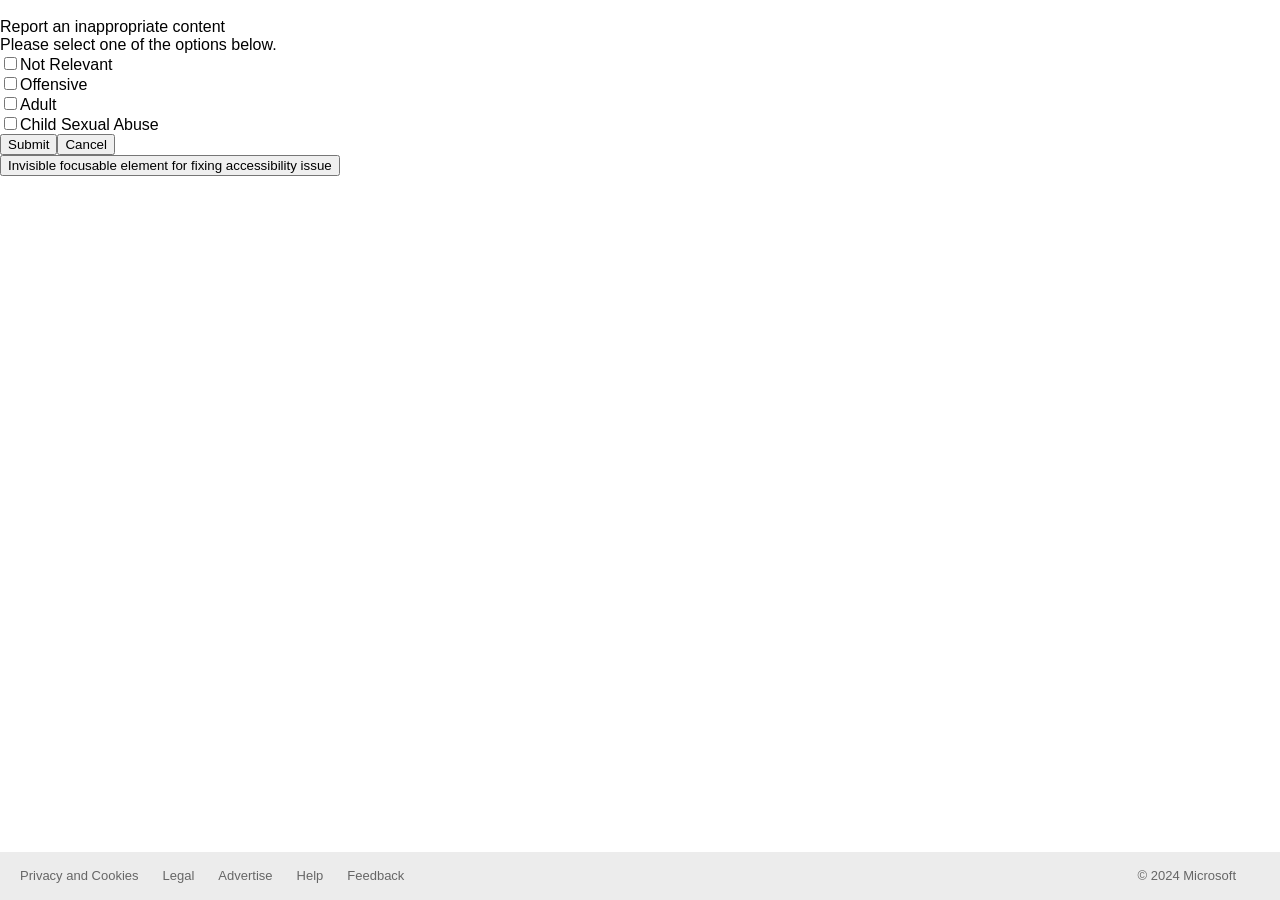
==== index.html @ 48e132d3 "Rename road.html to index.html" ====
<!DOCTYPE html><html dir="ltr" lang="en" xml:lang="en" xmlns="http://www.w3.org/1999/xhtml" xmlns:Web="http://schemas.live.com/Web/"><script type="text/javascript" nonce="TbRHOm2bsIffZItObFYhjELU+JXPIbFUqcz3W58hZ7U=" >//<![CDATA[
si_ST=new Date
//]]></script><head><!--pc--><title>road material blender - Search</title><meta content="Find high-quality images, photos, and animated GIFS with Bing Images" name="description" /><title>Images</title><meta content="text/html; charset=utf-8" http-equiv="content-type" /><meta name="referrer" content="origin-when-cross-origin" /><meta property="og:description" content="Intelligent search from Bing makes it easier to quickly find what you’re looking for and rewards you." /><meta property="og:site_name" content="Bing" /><meta property="og:title" content="road material blender - Bing" /><meta property="og:url" content="https://www.bing.com/images/search?view=detailV2&amp;ccid=sgnIhN1Z&amp;id=007845A9DEACB3E1F1F048594366BD146A8993CF&amp;thid=OIP.sgnIhN1ZTCak2np8Yh20-gHaHa&amp;mediaurl=https%3a%2f%2fimages.freecreatives.com%2fwp-content%2fuploads%2f2016%2f02%2fSeamless-Black-Asphalt-Road-Texture.jpg&amp;exph=894&amp;expw=894&amp;q=road+material+blender&amp;simid=607994342857517138&amp;FORM=IRPRST&amp;ck=2F7A14647B4A5F31C612AC1772FFC2C4&amp;selectedIndex=2&amp;itb=0&amp;ajaxhist=0&amp;ajaxserp=0" /><meta property="fb:app_id" content="3732605936979161" /><meta property="og:image" content="http://www.bing.com/sa/simg/facebook_sharing_5.png" /><meta property="og:type" content="website" /><meta property="og:image:width" content="600" /><meta property="og:image:height" content="315" /><meta content="text/html; charset=utf-8" http-equiv="content-type" /><meta name="referrer" content="origin-when-cross-origin" /><meta name="robots" content="noindex" /><link href="/sa/simg/favicon-trans-bg-blue-mg.ico" data-orighref="" rel="icon" /><link href="/cricket/manifest.json" data-orighref="" rel="manifest" title="Bing" type="application/json" /><script type="text/javascript" nonce="TbRHOm2bsIffZItObFYhjELU+JXPIbFUqcz3W58hZ7U=">//<![CDATA[
_G={Region:"IN",Lang:"en-US",ST:(typeof si_ST!=='undefined'?si_ST:new Date),Mkt:"en-US",RevIpCC:"in",RTL:false,Ver:"25",IG:"3B8BF91E94A74BB9B4EC5A065B5A43B5",EventID:"6675298f047e4295994f5f725be49fbf",V:"images",P:"images",DA:"DUBE01",SUIH:"jFJmfVNO0nOYyChY3d2iNA",adc:"b_ad",EF:{cookss:1,bmcov:1,crossdomainfix:1,bmasynctrigger:1,bmasynctrigger3:1,getslctspt:1,newtabsloppyclick:1,chevroncheckmousemove:1,sharepreview:1,shareoutimage:1,sharefixreadnum:1,shareencodefix:1,chatskip2content:1},gpUrl:"\/fd\/ls\/GLinkPing.aspx?" }; _G.lsUrl="/fd/ls/l?IG="+_G.IG ;curUrl="https:\/\/www.bing.com\/images\/search";function si_T(a){ if(document.images){_G.GPImg=new Image;_G.GPImg.src=_G.gpUrl+'IG='+_G.IG+'&'+a;}return true;}_G.NTT="600000";_G.CTT="3000";_G.BNFN="Default";_G.LG="160";_G.FilterFlareInterval=5;;_G.SID='2A728A6CBF026C242EB69EC9BE506D9C';var _w=window,_d=document,sb_ie=window.ActiveXObject!==undefined,sb_i6=sb_ie&&!_w.XMLHttpRequest,_ge=function(n){return _d.getElementById(n)},_qs=function(n,t){return t=typeof t=="undefined"?_d:t,t.querySelector?t.querySelector(n):null},sb_st=function(n,t){return setTimeout(n,t)},sb_rst=sb_st,sb_ct=function(n){clearTimeout(n)},sb_gt=function(){return(new Date).getTime()},sj_gx=function(){return sb_i6?new ActiveXObject("MSXML2.XMLHTTP"):new XMLHttpRequest};_w.sj_ce=function(n,t,i){var r=_d.createElement(n);return t&&(r.id=t),i&&(r.className=i),r};_w.sj_cook=_w.sj_cook||{get:function(n,t){var i=_d.cookie.match(new RegExp("\\b"+n+"=[^;]+")),r;return t&&i?(r=i[0].match(new RegExp("\\b"+t+"=([^&]*)")),r?r[1]:null):i?i[0]:null}};_w.sk_merge||(_w.sk_merge=function(n){_d.cookie=n});_w.ChatMergeLogHelper={getBotRequestId:function(n){var t=this.getChatJoinKeys(n);return t?t.rid:null},getConversationIg:function(n){var t=this.getChatJoinKeys(n);return t?t.ig:null},getChatJoinKeys:function(n){var i,r,u,t,o,f,e;return(function(n){n.Home="home";n.Search="search";n.Conversation="conversation";n.OffStage="off-stage";n.Notebook="notebook";n.GPTCreator="gpt-creator"}(u||(u={})),t=_w.GlobalInstTracker,o=null,typeof t!="undefined"&&t&&t.convModeToJoinKeys&&typeof _w.CIB!="undefined"&&((r=(i=_w.CIB)===null||i===void 0?void 0:i.vm)===null||r===void 0?void 0:r.mode)&&n)?(f=_w.CIB.vm.mode,f===u.Notebook?t.convModeToJoinKeys.get(f):t.convModeToJoinKeys.get("conversation")):(e=location.href.match(new RegExp("[?&]IID=Codex-[^?&#]*")))&&e[0]?{ig:_G.IG,rid:e[0].split("=Codex-")[1]}:o}};var amd,define,require;(function(n){function e(n,i,u){t[n]||(t[n]={dependencies:i,callback:u},r(n))}function r(n){if(n){if(n)return u(n)}else{if(!f){for(var r in t)u(r);f=!0}return i}}function u(n){var s,e;if(i[n])return i[n];if(t.hasOwnProperty(n)){var h=t[n],f=h.dependencies,l=h.callback,a=r,o={},c=[a,o];if(f.length<2)throw"invalid usage";else if(f.length>2)for(s=f.slice(2,f.length),e=0;e<s.length;e++)c.push(u(s[e]));return l.apply(this,c),i[n]=o,o}}var t={},i={},f=!1;n.define=e;n.require=r})(amd||(amd={}));define=amd.define;require=amd.require;function lb(){_w.si_sendCReq&&sb_st(_w.si_sendCReq,800);_w.lbc&&_w.lbc()};define("shared",["require","exports"],function(n,t){function s(n,t){for(var r=n.length,i=0;i<r;i++)t(n[i])}function r(n){for(var i=[],t=1;t<arguments.length;t++)i[t-1]=arguments[t];return function(){n.apply(null,i)}}function u(n){i&&event&&(event.returnValue=!1);n&&typeof n.preventDefault=="function"&&n.preventDefault()}function f(n){i&&event&&(event.cancelBubble=!0);n&&typeof n.stopPropagation=="function"&&n.stopPropagation()}function e(n,t,i){for(var r=0;n&&n.offsetParent&&n!=(i||document.body);)r+=n["offset"+t],n=n.offsetParent;return r}function o(){return(new Date).getTime()}function h(n){return i?event:n}function c(n){return i?event?event.srcElement:null:n.target}function l(n){return i?event?event.fromElement:null:n.relatedTarget}function a(n){return i?event?event.toElement:null:n.relatedTarget}function v(n,t,i){while(n&&n!=(i||document.body)){if(n==t)return!0;n=n.parentNode}return!1}function y(n){window.location.href=n}function p(n,t){n&&(n.style.filter=t>=100?"":"alpha(opacity="+t+")",n.style.opacity=t/100)}t.__esModule=!0;t.getTime=t.getOffset=t.stopPropagation=t.preventDefault=t.wrap=t.forEach=void 0;var i=sb_ie;t.forEach=s;t.wrap=r;t.preventDefault=u;t.stopPropagation=f;t.getOffset=e;t.getTime=o;window.sj_b=document.body;window.sb_de=document.documentElement;window.sj_wf=r;window.sj_pd=u;window.sj_sp=f;window.sj_go=e;window.sj_ev=h;window.sj_et=c;window.sj_mi=l;window.sj_mo=a;window.sj_we=v;window.sb_gt=o;window.sj_so=p;window.sj_lc=y});define("env",["require","exports","shared"],function(n,t,i){function v(n,t){return t.length&&typeof n=="function"?function(){return n.apply(null,t)}:n}function y(n,t){var e=[].slice.apply(arguments).slice(2),i=v(n,e),u;return typeof i=="function"&&(u=window.setImmediate&&!window.setImmediate.Override&&(!t||t<=16)?"i"+setImmediate(i):o(i,t),f[r]=u,r=(r+1)%a),u}function p(n,t){var r=[].slice.apply(arguments).slice(2),i=l(v(n,r),t);return e[u]=i,u=(u+1)%a,i}function w(){h.forEach(f,s);h.forEach(e,window.clearInterval);r=u=e.length=f.length=0}function s(n){n!=null&&(typeof n=="string"&&n.indexOf("i")===0?window.clearImmediate(parseInt(n.substr(1),10)):c(n))}var h=i,f=[],e=[],o,c,l,a=1024,r=0,u=0;o=window.setTimeout;t.setTimeout=y;l=window.setInterval;t.setInterval=p;t.clear=w;c=window.clearTimeout;t.clearTimeout=s;window.sb_rst=o;window.setTimeout=window.sb_st=y;window.setInterval=window.sb_si=p;window.clearTimeout=window.sb_ct=s});define("event.custom",["require","exports","shared","env"],function(n,t,i,r){function f(n){return u[n]||(u[n]=[])}function e(n,t){n.d?l.setTimeout(c.wrap(n,t),n.d):n(t)}function v(n,t,i){var r,f;for(r in u)f=i?t&&r.indexOf(t)===0:!(r.indexOf(a)===0)&&!(t&&r.indexOf(t)===0)&&!(n!=null&&n[r]!=null),f&&delete u[r]}function o(n){for(var t=f(n),u=t.e=arguments,i,r=0;r<t.length;r++)if(t[r].alive)try{e(t[r].func,u)}catch(o){i||(i=o)}if(i)throw i;}function s(n,t,i,r){var u=f(n);t&&(t.d=r,u.push({func:t,alive:!0}),i&&u.e&&e(t,u.e))}function h(n,t){for(var i=0,r=u[n];r&&i<r.length;i++)if(r[i].func==t&&r[i].alive){r[i].alive=!1;break}}var c=i,l=r,u={},a="ajax.";t.reset=v;t.fire=o;t.bind=s;t.unbind=h;_w.sj_evt={bind:s,unbind:h,fire:o}});define("event.native",["require","exports"],function(n,t){function r(n,t,r,u){var f=n===window||n===document||n===document.body;n&&(f&&t=="load"?i.bind("onP1",r,!0):f&&t=="unload"?i.bind("unload",r,!0):n.addEventListener?n.addEventListener(t,r,u):n.attachEvent?n.attachEvent("on"+t,r):n["on"+t]=r)}function u(n,t,r,u){var f=n===window||n===document||n===document.body;n&&(f&&t=="load"?i.unbind("onP1",r):f&&t=="unload"?i.unbind("unload",r):n.removeEventListener?n.removeEventListener(t,r,u):n.detachEvent?n.detachEvent("on"+t,r):n["on"+t]=null)}t.__esModule=!0;t.unbind=t.bind=void 0;var i=n("event.custom");t.bind=r;t.unbind=u;window.sj_be=r;window.sj_ue=u});define("dom",["require","exports"],function(n,t){function f(n,t){function s(n,t,r,f){r&&u.unbind(r,f,s);c.bind("onP1",function(){if(!n.l){n.l=1;var r=i("script");r.setAttribute("data-rms","1");r.src=(t?"/fd/sa/"+_G.Ver:"/sa/"+_G.AppVer)+"/"+n.n+".js";_d.body.appendChild(r)}},!0,5)}for(var f=arguments,e,o,r=2,l={n:n};r<f.length;r+=2)e=f[r],o=f[r+1],u.bind(e,o,h.wrap(s,l,t,e,o));r<3&&s(l,t)}function e(){var n=_d.getElementById("ajaxStyles");return n||(n=_d.createElement("div"),n.id="ajaxStyles",_d.body.insertBefore(n,_d.body.firstChild)),n}function l(n){var t=i("script");t.type="text/javascript";t.text=n;t.setAttribute("data-bing-script","1");document.body.appendChild(t);r.setTimeout(function(){document.body.removeChild(t)},0)}function a(n){var t=document.querySelector('script[type="importmap"]');t?t.text=n:(t=i("script"),t.type="importmap",t.text=n,document.body.appendChild(t),r.setTimeout(function(){document.body.removeChild(t)},0))}function v(n){var t=i("script");t.type="text/javascript";t.src=n;t.setAttribute("crossorigin","anonymous");t.onload=r.setTimeout(function(){document.body.removeChild(t)},0);document.body.appendChild(t)}function o(n){var t=s("ajaxStyle");t||(t=i("style"),t.setAttribute("data-rms","1"),t.id="ajaxStyle",e().appendChild(t));t.textContent!==undefined?t.textContent+=n:t.styleSheet.cssText+=n}function y(n,t){for(var i=Element.prototype,r=i.matches||i.msMatchesSelector;n!=null;){if(r.call(n,t))return n;n=n.parentElement}return null}function s(n){return _d.getElementById(n)}function i(n,t,i){var r=_d.createElement(n);return t&&(r.id=t),i&&(r.className=i),r}t.__esModule=!0;t.includeCss=t.includeScriptReference=t.includeImportMapScript=t.includeScript=t.getCssHolder=t.loadJS=void 0;var r=n("env"),h=n("shared"),u=n("event.native"),c=n("event.custom");t.loadJS=f;t.getCssHolder=e;t.includeScript=l;t.includeImportMapScript=a;t.includeScriptReference=v;t.includeCss=o;_w._ge=s;_w.sj_ce=i;_w.sj_jb=f;_w.sj_ic=o;_w.sj_fa=y});define("cookies",["require","exports"],function(n,t){function a(){var n=location.protocol==="https:";return n?";secure":""}function v(){return typeof _G!="undefined"&&_G.EF!==undefined&&_G.EF.cookss!==undefined&&_G.EF.cookss===1}function f(){if(typeof _G!="undefined"&&_G.EF!==undefined&&_G.EF.emptyclientcookdom!==undefined&&(_G===null||_G===void 0?void 0:_G.EF.emptyclientcookdom)==1)return"";var n=location.hostname.match(/([^.]+\.[^.]*)$/);return n?";domain="+n[0]:""}function e(n,t,i,r,u){var s=f(),h=r&&r>0?r*6e4:63072e6,c=new Date((new Date).getTime()+Math.min(h,63072e6)),e="",o;v()&&(o=a(),e=o+(u?";SameSite="+u:";SameSite=None"));document.cookie=n+s+(t?";expires="+c.toGMTString():"")+(i?";path="+i:"")+e}function o(n,t,r,u,f){if(!i){var o=n+"="+t;e(o,r,u,f)}}function s(){return!i}function r(n,t){var r,u;return i?null:(r=document.cookie.match(new RegExp("\\b"+n+"=[^;]+")),t&&r)?(u=r[0].match(new RegExp("\\b"+t+"=([^&]*)")),u?u[1]:null):r?r[0]:null}function h(n,t,u,f,o,s){var l,h,c,a;i||(h=t+"="+u,c=r(n),c?(a=r(n,t),l=a?c.replace(t+"="+a,h):c+"&"+h):l=n+"="+h,e(l,f,o,s))}function c(n,t){if(!i){var r=n+"=",e=f();document.cookie=r+e+";expires="+u+(t?";path="+t:"")}}var i,u,l;t.__esModule=!0;t.clear=t.set=t.get=t.areCookiesAccessible=t.setNoCrumbs=void 0;i=!1;u=new Date(0).toGMTString();try{l=document.cookie}catch(y){i=!0}t.setNoCrumbs=o;t.areCookiesAccessible=s;t.get=r;t.set=h;t.clear=c;window.sj_cook={get:r,set:h,setNoCrumbs:o,clear:c,areCookiesAccessible:s}});var sj_anim=function(n){var s=25,t=this,c,u,h,f,e,o,l,i,r;t.init=function(n,s,a,v,y){if(c=n,e=s,o=a,l=v,r=y,v==0){f=h;r&&r();return}i||(i=e);u||t.start()};t.start=function(){h=sb_gt();f=Math.abs(o-i)/l*s;u=setInterval(t.next,s)};t.stop=function(){clearInterval(u);u=0};t.next=function(){var u=sb_gt()-h,s=u>=f;i=e+(o-e)*u/f;s&&(t.stop(),i=o);n(c,i);s&&r&&r()};t.getInterval=function(){return s}};var sj_fader=function(){return new sj_anim(function(n,t){sj_so(n,t)})};sj_fade=new function(){function n(n,t,i,r,u,f,e){var o=n.fader;if(o){if(e==n.fIn)return}else o=sj_fader(),n.fader=o;u&&u();o.init(n,t,i,r,f);n.fIn=e}this.up=function(t,i,r){function u(){t.style.visibility="visible"}n(t,0,100,i,u,r,1)};this.down=function(t,i,r){function u(){t.style.visibility="hidden";r&&r()}n(t,100,0,i,0,u,0)}};
//]]></script><style type="text/css">#b_header #id_h{content-visibility:hidden}#b_results>.b_ans:not(.b_top):nth-child(n+3) .rqnaContainerwithfeedback #df_listaa{content-visibility:auto;contain-intrinsic-size:648px 205px}#b_results>.b_algo:not(.b_algoBorder):nth-child(n+3)>h2{content-visibility:auto;contain-intrinsic-size:608px 24px}#b_results>.b_algo:not(.b_algoBorder):nth-child(n+3) .b_caption:not(.b_rich):not(.b_capmedia):not(.b_snippetgobig):not(.rebateContent){content-visibility:auto;contain-intrinsic-size:608px 65px;padding-right:16px;margin-right:-16px;margin-left:-16px;padding-left:16px}#b_results>.b_algo:not(.b_algoBorder):nth-child(n+3) .b_caption.b_rich .captionMediaCard .wide_wideAlgo{content-visibility:auto;contain-intrinsic-size:370px 120px}#b_results>.b_algo:not(.b_algoBorder):nth-child(n+3) .scs_icn{content-visibility:auto}#b_results>.b_ans:nth-child(n+3) .b_rs:not(.pageRecoContainer){content-visibility:auto;contain-intrinsic-size:608px 296px}#b_results>.b_ans:nth-child(n+3) .b_rs:not(.pageRecoContainer) .b_rsv3{padding-bottom:1px}#b_results>.b_pag{content-visibility:auto;contain-intrinsic-size:625px 45px}#b_footer>#b_footerItems{content-visibility:auto;contain-intrinsic-size:1px 24px}.cnt_vis_hid{content-visibility:hidden}#b_header #id_h{content-visibility:visible}</style><link rel="stylesheet" href="https://r.bing.com/rp/d5qZ7njeyY_Jwps5hQXOD1ptq_U.br.css" type="text/css"/><style type="text/css">.richImage{display:inline-block}.richImage ul{list-style-type:none;padding:0;margin:0}.richImage .imgContainer{display:inline-block;position:relative}.richImage .hoverContainer{display:block;position:absolute;bottom:0;width:100%;box-sizing:border-box}.richImage .hoverContainer{display:none}.richImage:hover .hoverContainer,.richImage.focus .hoverContainer{display:block}.richImage img{vertical-align:top}.richImage img.ext{object-fit:contain}.oneCol #actionbar li:nth-child(1) .noti_container.nt.vs,.oneCol #actionbar li:nth-child(1) .noti_container.nt.hs{left:-30px}.oneCol #actionbar li:nth-child(2) .noti_container.nt.vs,.oneCol #actionbar li:nth-child(2) .noti_container.nt.hs{left:65px}.oneCol #actionbar li:nth-child(3) .noti_container.nt.vs,.oneCol #actionbar li:nth-child(3) .noti_container.nt.hs{left:100px}.twoCol #actionbar li:nth-child(1) .noti_container.nt{left:-110px}.twoCol #actionbar li:nth-child(1) .noti_container.nt.hs{left:-102px}.twoCol #actionbar li:nth-child(2) .noti_container.nt{left:-24px}.twoCol #actionbar li:nth-child(2) .noti_container.nt.hs{left:-16px}.twoCol #actionbar li:nth-child(3) .noti_container.nt{left:66px}.twoCol #actionbar li:nth-child(3) .noti_container.nt.hs{left:74px}#actionbar .noti_container{left:-100px;bottom:40px}.oneCol #actionbar .noti_container.nt.hs:after{left:42px}.oneCol #actionbar .noti_container.nt:after{left:80px}.oneCol #actionbar .noti_container{bottom:60px}#actionbar .noti_container{top:auto;right:auto}.noti_container{position:absolute;background-color:#00809d;color:auto;border-radius:4px;box-shadow:0 2px 4px 1px rgba(0,0,0,.55);z-index:6;-webkit-animation:containerAnim 1.04s;animation:containerAnim 1.04s}.noti_container:not(.nt){width:320px}.noti_container.nt:not(.vptest),.noti_container.fs:not(.vptest){-webkit-animation:containerAnim 1.04s,fade-out 5s forwards;animation:containerAnim 1.04s,fade-out 5s forwards}#actionbar .action.share *[data-tooltip]::after{width:180px;white-space:normal;top:-86px;padding:15px;line-height:1.3em;color:#fff}#actionbar .noti_container:not(.nt){width:260px}#actionbar .noti_container:after{transform:rotate(180deg);top:auto;right:auto;bottom:-8px;left:156px}#actionbar .noti_container.nt:after{left:50%}.noti_container:after{right:72px}#detailCanvas>.action.exp .noti_container{right:30px;top:-15px}#detailCanvas>.action.exp .noti_container:after{right:-6px;top:12px;transform:none}.noti_content{padding:16px}#actionbar .noti_container.nt{display:inline-block}.full #actionbar .noti_container.nt{display:none}.nt .noti_content{padding:8px 16px 9px 16px}.noti_title{font-size:16px;line-height:20px;font-weight:bold;padding-bottom:8px}.noti_text{display:inline-block;white-space:normal}.noti_container:after{content:"";display:inline-block;border-left:8px solid transparent;border-right:8px solid transparent;border-bottom:8px solid #00809d;position:absolute;top:1px;transform:translateY(-100%)}.noti_text span{display:inline-block;vertical-align:middle}.noti_text span:before{display:inline-block;width:13px;height:13px}.noti_close:before{display:inline-block;width:12px;height:12px;position:absolute;right:8px;top:8px;cursor:pointer}@keyframes containerAnim{0%{opacity:0;max-height:52px;margin-top:-10px}7.69%{opacity:1}42.31%{margin-top:0}50%{max-height:52px}92.31%{max-height:100px}}@keyframes fade-out{0%{opacity:1}90%{opacity:1}100%{opacity:0}}#bpage.b_drk .noti_container:after{border-bottom-color:#292827}#bpage.b_drk .noti_container{background-color:#292827;color:#faf9f8}.noti_text span:before{content:url(/rp/uRhB7cEvpVXIw3ublPUNs1Rkb4Q.svg)}.noti_text.twocol span:before{content:url(/rp/k-HChmbnqyfkqxx3dFKgYVvzUNI.svg)}.noti_close:before{content:url(/rp/P-uuvIS_1gVsB2rx0RKnmQeOEE4.svg)}#detailPage .withVideo .close>span:before{width:32px;height:32px}#detailPage .withVideo .close>span:before{content:url(/rp/TgSeHNspA0kgaHma28Dd0wE89XQ.svg)}#detailMeta.mfi #imagemeta #src:before{content:none;height:0;width:0;display:none}#detailMeta #imagemeta #src:before,#detailMeta.mfi .mfvi,.pi .domain img,#pagesIncl .iscscd_data .domain:not(.dic):before{width:12px;height:12px;vertical-align:middle;margin-right:8px;border-radius:2px}#detailMeta.mfi .mfvi{display:inline-block;margin-top:-1px;margin-left:-20px}#detailMeta #imagemeta #src{padding-left:20px}#detailMeta #imagemeta #src:before{margin-left:-20px}.wi::before{height:17px;width:16px;display:inline-block;vertical-align:middle;position:relative;margin:0 9px 0 -2px;top:-2px}.vidDat{display:inline-block;vertical-align:top;height:17px;line-height:17px}.vidDat .wi{color:rgba(255,255,255,.8)}.vidDat .wi:hover{color:#fff}#detailPage.oneCol #imagemeta{margin-top:0}#detailPage.oneCol:not(.full) #imagemeta #src{display:block;margin-bottom:5px}.oneCol:not(.full) #imagemeta>:nth-child(2){display:none}#detailPage.oneCol .vidDat{display:inline-block;margin-bottom:4px;height:19px;line-height:19px}.titleVidObj{display:block;vertical-align:middle;margin-right:30px;height:17px;overflow:hidden}#detailPage.oneCol .titleVidObj{height:100%;max-height:40px;margin-right:0;overflow:visible;white-space:normal}#detailMeta a[class^="ptitle vid"]{margin-right:0;white-space:nowrap;overflow:hidden;text-overflow:ellipsis;display:inline-block}#detailMeta a.ptitle{color:rgba(255,255,255,.8)}#detailMeta a.ptitle:hover{color:#fff}#detailPage.oneCol #detailMeta a[class^="ptitle vid"]{display:inline-block;height:19px;line-height:19px}#detailPage.oneCol #detailMeta a[class^="ptitle novid"]{display:block;white-space:nowrap;overflow:hidden;text-overflow:ellipsis;height:19px;line-height:19px}.vidDat a{cursor:pointer}.vidDat .sp{margin:0 12px}#imagemeta .spc{margin:0 4px}#detailMeta .vidDat .wi{max-width:170px}#detailMeta .ptitle.vid{max-width:calc(100% - 210px)}.wi::before{content:url(/rp/lwQQEHnVJKLZQWJkMt1zu4DIy3o.svg)}#detailInfo{width:100%;box-sizing:border-box;bottom:0;position:absolute;padding:24px 40px 0;display:block}.oneCol #detailInfo{padding:24px 0 0;width:545px;left:50%;transform:translateX(-50%);bottom:auto}.oneCol #detailInfo.sbiPageTitle{text-align:center}.oneCol #detailInfo.sbiPageTitle #detailMeta{text-align:left}.oneCol #detailInfo.sbiPageTitle .ptitle:hover{text-decoration:none}#detailInfo ul{padding:0;margin:0}#imagemeta a:not(.noUrl):hover,.cpyrtc:hover{opacity:1}#detailPage #imagemeta,#detailPage #imagemeta a{color:#fff;cursor:pointer}#imagemeta{margin-top:8px;font-size:14px}#detailPage:not(.oneCol) #imagemeta{margin-right:20px;overflow:hidden;text-overflow:ellipsis}#imagemeta a{opacity:.8}#detailPage #imagemeta #src{color:#fff}#imagemeta #src{padding-left:16px}#imagemeta>span,#imagemeta #msz.noUrl{cursor:default}#detailMeta{display:block}#detailPage .cpyrtc{color:#fff}#imagemeta #src:before{position:absolute;height:12px;width:12px;display:inline-block;vertical-align:middle;margin-left:-16px;line-height:17px;padding-top:2px}#detailPage.twoCol #imagemeta #msz:before{bottom:-25px}#detailPage.twoCol #imagemeta #msz:after{top:25px}#detailMeta{padding:16px 0 20px 20px}.meta_sp{margin:0 12px}.ptitle{font-size:13px;font-weight:bold;line-height:17px;height:17px;display:block}.ptitle:not(.nolink):hover{text-decoration:underline}.metabar_holder{height:76px;display:block}.metabar_holder{height:41.6px}#detailMeta .ptitle{margin-right:30px;overflow:hidden;text-overflow:ellipsis}#detailPage.oneCol #detailMeta{padding:0 0 10px 0}#detailPage.oneCol #detailMeta .ptitle{display:block}#detailPage.oneCol #imagemeta{display:inline-block;margin-right:20px}#imagemeta #src:before{content:url(/rp/sjRKqL7qEBB3rUAoLZkYF0PHd6Y.svg)}#detailPage.full:not(.oneCol) #detailInfo #actionbar{right:50%;margin-right:25px;width:50%;position:absolute}#detailPage.full #detailInfo #actionbar{padding:16px 0 0 0;line-height:1em}#detailPage.full.oneCol #detailInfo #actionbar{display:block}#detailPage.full.oneCol #detailInfo #actionbar ul{float:none}#detailPage.full.oneCol #detailInfo #actionbar li{display:inline-block}#detailPage.full:not(.oneCol) #detailMeta{width:50%;margin-left:50%;display:inline-block}#detailPage.full:not(.oneCol) #imagemeta{text-align:left;margin-left:25px;display:block}#b_content #detailPage.oneCol.full #detailInfo{text-align:center}@media(-ms-high-contrast:black-on-white){#detailPage #detailInfo #actionbar .pvid .icon:before{content:url(/rp/CMMfM2b-GqvB9TM388OVsrO2zg8.svg)}#detailPage #detailInfo #actionbar .svid .icon:before{content:url(/rp/Ootv4Ec_CxD-CXHjUnf7eGDa-X4.svg)}}#detailInfo #actionbar .pvid .icon:before{content:url(/rp/-Zbs1BBuxow_qgS0_N4Kd9ImhF8.svg)}#detailInfo #actionbar .svid .icon:before{content:url(/rp/TNqYx3vrAtEQaVG2yLG269nYi4g.svg)}#mainImageContainer #detailInfo{padding-bottom:20px;z-index:1}#detailPage.twoCol:not(.full) #actionbar{left:50%;-webkit-transform:translateX(-50%);transform:translateX(-50%)}#detailInfo #actionbar{float:none;width:auto;line-height:20px;padding-top:10px}#detailInfo #actionbar:only-child{position:absolute;left:50%;transform:translate(-50%)}#detailPage.twoCol:not(.full) #detailInfo #actionbar{position:absolute;padding-top:0}#detailInfo #actionbar>ul>li:not(:first-child):not(:empty){padding-left:40px}@media(max-width:1130px){.twoCol #detailInfo #actionbar>ul>li:not(:first-child):not(:empty){padding-left:28px}}#detailInfo #actionbar .menuBtn .hiddenContainer{bottom:160%;right:0}#detailInfo #actionbar .save .icon:before{content:url(/rp/f_jFgTpFqPdfoGnhYUiqR8p5NbE.svg)}#detailInfo #actionbar .more>span>.icon:before{content:url(/rp/xW7E946umUMHkrSSMdGV7OUxzFs.svg)}#detailInfo #actionbar .share .icon:before{content:url(/rp/8Ml--6luG7sVBn6NECRO3Q1HCfk.svg)}#detailInfo #actionbar .hiddenActions .share .icon:before{content:url(/rp/mCmQr4XYAxkeDyYFgSoIWdmseac.svg)}#detailInfo #actionbar .imgsrc .icon:before{content:url(/rp/bPBwWyvSRZlA8Ng0502exhBT3dw.svg)}#detailInfo #actionbar .hiddenActions .imgsrc .icon:before{content:url(/rp/C1wc4qbTxyS4-6_aBlIOm5KkhcA.svg)}#detailInfo #actionbar .viewpage .icon:before{content:url(/rp/sjRKqL7qEBB3rUAoLZkYF0PHd6Y.svg)}#detailInfo #actionbar .hiddenActions .viewpage .icon:before{content:url(/rp/Z-yQ8APZl5pnOcAK0YhWmi_znAs.svg)}#detailCanvas #detailInfo #actionbar .idpfb .icon:before{content:url(/rp/xopZMyf4jEdtShPZ9F4Cd8hRgng.svg)}#detailCanvas #detailInfo #actionbar .hiddenActions .idpfb .icon:before{content:url(/rp/JUtb-56Db6mbFFOQd0Hfs3K6do4.svg)}#detailInfo #actionbar .mka .icon:before{content:url(/rp/zhUZOVyjv5xKZpthKpZGBTGHr3I.svg)}#detailInfo #actionbar .hiddenActions .mka .icon:before{content:url(/rp/bSiZsCtUu4b11cvGJTeOto8OA3M.svg)}#detailInfo #actionbar .vs .icon:before{content:url(/rp/w7pKjhzCAa6j1ATi4bRxKCeTd6o.svg)}#detailInfo #actionbar .hiddenActions .vs .icon:before{content:url(/rp/1nDht1YK6rmOrkLa101pOJmP_ys.svg)}#detailInfo #actionbar .unsave .icon:before{content:url(/rp/wdWXNLHLbnFAHRV9PNHIQM_k8sQ.svg)}#detailInfo #actionbar .insight.col .icon:before{content:url(/rp/NKScU24aGTapdeDnfOtuFVukzkk.svg)}#detailInfo #actionbar .insight.exp .icon:before{content:url(/rp/DeSGXXkRdYlxTDyFteOjfUP2y7Q.svg)}#detailInfo #actionbar .hiddenActions .insight.col .icon:before{content:url(/rp/BEPlUPiL7cNGyiJ1quAY-BeO3oo.svg)}#detailInfo #actionbar .hiddenActions .insight.exp .icon:before{content:url(/rp/QtlN71HzSel796xH5LMCbxAzJOs.svg)}@media(-ms-high-contrast:black-on-white){#detailPage #detailInfo #actionbar .vs .icon:before{content:url(/rp/D2ZicB_Zv8lwBQJrbwDD24geexg.svg)}#detailPage #detailInfo #actionbar .save .icon:before{content:url(/rp/cup8xvyTDb8a-jeVmgpcjNvET8A.svg)}#detailPage #detailInfo #actionbar .unsave .icon:before{content:url(/rp/OT2hdGKPMpfMzvG05QscgF0rlrg.svg)}#detailPage #detailInfo #actionbar .share .icon:before{content:url(/rp/NiP36TjaHOH4drfwSEusmr6srnc.svg)}#detailPage #detailInfo #actionbar .more>span>.icon:before{content:url(/rp/_OExijMq9yY1pfuOI4gYUZL2dYI.svg)}}@media screen and (max-width:1073px){#detailInfo #actionbar .action .text{display:inline-block}}@media screen and (max-width:1073px){#detailInfo #actionbar .cmitip .fav_added{left:50%}#detailInfo #actionbar .fav_added .fav_wa{left:50%}}#detailPage.oneCol #actionbar .menuBtn .hiddenContainer:after{left:82%}#actionbar .menuBtn .hdcm{position:relative;bottom:15px;left:45px}#detailPage .menuBtn .hiddenContainer:after{left:87%}@media(-ms-high-contrast:active){#detailPage .menuBtn .hiddenContainer:after{border:none}}#detailPage.full #copyright,#imagemeta #copyright{display:inline}#actionbar{float:right;width:50%}#actionbar ul{float:right}#actionbar li{display:table-cell}#actionbar>ul>li:not(:first-child):not(:empty){padding-left:24px}#actionbar .icon:before{height:16px;width:16px;margin-right:8px}#actionbar .action.inactive .icon,#actionbar .action.inactive:hover .icon{-ms-opacity:.3;opacity:.3}#actionbar .action.inactive .text,#actionbar .action.inactive:hover .text{-ms-opacity:1;opacity:1;color:#929292}#actionbar .action .icon,#actionbar .action .text{-ms-opacity:.8;opacity:.8}#actionbar .action:hover .icon,#actionbar .action:hover .text{-ms-opacity:1;opacity:1}#actionbar .menuBtn .hiddenContainer{right:12px}.menuBtn .hiddenContainer{position:absolute;overflow:visible;background-color:#fff;border-radius:4px;box-shadow:0 0 0 1px rgba(0,0,0,.1),0 4px 12px 1px rgba(0,0,0,.14);color:#666}.menuBtn .hiddenContainer.b_hide{display:none}.menuBtn .hiddenContainer li:not(:empty){display:block;padding:12px 20px}.menuBtn .hiddenContainer:after{content:"";border-color:#fff transparent transparent;border-style:solid;border-width:10px 10px 0;bottom:-10px;left:100%;margin-left:-65px;position:absolute;width:0;line-height:normal;text-overflow:ellipsis;overflow:hidden;vertical-align:top}#detailPage .menuBtn .hiddenContainer li a{color:#666;opacity:1}.l2 .insights .ins_exp .menuBtn .hiddenContainer li:hover,.menuBtn .hiddenContainer li:hover,#detailPage .menuBtn .hiddenContainer li:hover a{background-color:#f5f5f5;color:#444}.menuBtn .hiddenContainer li:hover:first-child{border-top-left-radius:4px;border-top-right-radius:4px}.menuBtn .hiddenContainer li:hover:last-of-type{border-bottom-right-radius:4px;border-bottom-left-radius:4px}#detailInfo .menuBtn .hiddenContainer{bottom:91%}#actionbar *[data-tooltip]:not(.enableTooltip):hover::after,#actionbar *[data-tooltip]:not(.enableTooltip):hover::before{display:none}#actionbar *[data-tooltip].vs_c:hover::after{top:-52px}#actionbar *[data-tooltip].vs_c:hover::before{bottom:29px}#actionbar .action.share *[data-tooltip]:not(.disableTooltip):hover::after,#actionbar .action.share *[data-tooltip]:not(.disableTooltip):hover::before{display:block}@media screen and (max-width:1073px){#actionbar{width:40%}#actionbar .action .text{display:none}.expanded #actionbar *[data-tooltip]:not(.disableTooltip):hover::after,.expanded #actionbar *[data-tooltip]:not(.disableTooltip):hover::before{display:none}#actionbar .hiddenActions .action .text{display:inline-block}.expanded #actionbar .menuBtn .hiddenContainer:after{margin-left:-75px}#actionbar .menuBtn .hiddenContainer:after{margin-left:-55px;bottom:-9px}#actionbar .fav_wa{left:49%;bottom:-6px}}@media screen and (max-width:1023px){#actionbar .cmitip .fav_added{left:-150%}#actionbar .fav_added .fav_wa{left:66%}}@media screen and (max-width:750px){.oneCol #actionbar{width:20%}.oneCol #actionbar .action .text{display:none}.oneCol #actionbar .hiddenActions .action .text{display:inline-block}#actionbar .menuBtn .hiddenContainer:after{margin-left:-55px}}#detailCanvas #actionbar .idpfb .icon:before{content:url(/rp/84xZnetvQba_BYJf8v_BC4J0geI.svg)}#actionbar .action.vs .objdNoti{position:absolute;background-color:#00809d;margin-left:13px;margin-top:-14px;-moz-border-radius:50%;-webkit-border-radius:50%;border-radius:50%;box-sizing:border-box;width:16px;text-align:center}#actionbar .action.vs .objdNoti>span{font-size:9px;line-height:16px;color:#fff}#detailPage .favrc .invis{-webkit-transition:opacity .5s ease-in-out,visibility .5s;-moz-transition:opactiy .5s ease-in-out,visibility .5s;-ms-transition:opacity .5s ease-in-out,visibility .5s;-o-transition:opacity .5s ease-in-out,visibility .5s;transition:opacity .5s ease-in-out,visibility .5s;opacity:0;visibility:hidden}#detailPage .favrc .focus-visible .invis,#detailPage .favrc .focus-visible.invis{-webkit-transition:none;-moz-transition:none;-ms-transition:none;-o-transition:none;transition:none;opacity:1;visibility:visible}#actionbar{display:inline-block;font-size:13px}#actionbar ul{padding:0;margin:0}#actionbar li{cursor:pointer}#actionbar .action span{display:inline-block;vertical-align:middle;line-height:1em;white-space:nowrap}#actionbar .icon:before{display:inline-block;vertical-align:middle}#actionbar .hiddenActions .icon:before{margin-right:16px}#actionbar .hiddenActions li{display:block}.favrc{position:relative}.favrc .fav_tooltip{position:absolute;background-color:#fff;font:13px Arial;white-space:nowrap;color:#666;left:50%;-ms-transform:translateX(-50%);-webkit-transform:translateX(-50%);transform:translateX(-50%);border:1px solid #ccc;border-radius:4px;cursor:default}.cmitip .fav_tooltip{bottom:150%}.simtip .fav_tooltip{top:40px;left:200%}.simtip .famsga{margin:10px}.simtip .fadtxt{display:inline-block;color:#666;font-weight:bold;margin-right:20px}.simtip .famsgc .fadtxt{display:block;margin-bottom:10px}#detailPage .simtip .saf{float:none}#detailPage .simtip .famsgc{margin:10px}#detailPage .favrc .saf{text-decoration:none;color:#003dbf;cursor:pointer}#detailPage .favrc .saf:hover,#detailPage .favrc .saf:focus{text-decoration:underline}.favrc .saf{float:right}.fav_tooltipl{width:280px}.fav_tooltips{width:200px}.favrc .fastxt{display:inline-block;margin-right:8px;font-weight:bold;font-size:16px;line-height:20px;color:#444}.favrc .fash{padding:20px 20px 8px 20px}#actionbar .hiddenActions .action .icon,#actionbar .hiddenActions .action .text{-ms-opacity:1;opacity:1}.cmitip .fadtxt{color:#666;padding:20px}.cmitip .fash+.fadtxt{padding-top:0}.cmitip .fav_tooltipl .fadtxt span,.cmitip .fav_tooltips .fadtxt span{white-space:normal}#actionbar .action .cmitip .fav_tooltip span{display:inline;line-height:normal;white-space:normal}.fav_wa{position:absolute;left:50%;width:16px;height:16px;-ms-transform:translateX(-50%) rotate(45deg);-webkit-transform:translateX(-50%) rotate(45deg);transform:translateX(-50%) rotate(45deg);bottom:-8px;background-color:#fff}.favrc .visible,.favrc .invis:hover,.favrc:focus,.favrc .action:focus~.fav_tooltip,.favrc .fav_tooltip:focus,.favrc .invis:focus{opacity:1;visibility:visible}.canvasarea .errt{top:50%;position:relative;transform:translateY(-50%);padding:0 20px;font-size:14px;color:#fff}#actionbar .more .icon:before{content:url(/rp/n29ywJEAjDZp5IHtKQLnGBLgm6w.svg)}#actionbar .dld .icon:before{content:url(/rp/UvXmrvQgj0dLsk8_FISojPpAbzU.svg)}#actionbar .save .icon:before{content:url(/rp/l2MIMFiGLRB4fMEmcmLGVVRoxbc.svg)}#actionbar .unsave .icon:before{content:url(/rp/EhKvhwmEj39YF3wQeKwk99f4Apg.svg)}#actionbar .viewpage .icon:before{content:url(/rp/sjRKqL7qEBB3rUAoLZkYF0PHd6Y.svg)}#actionbar .vs .icon:before{content:url(/rp/wmO7QYE7wRN_K7uW8-p6SWUadoA.svg)}#actionbar .mka .icon:before{content:url(/rp/uYy9UDZ0UlzExfiJCJklDSNQ6g8.svg)}#actionbar .insight.col .icon:before{content:url(/rp/k-HChmbnqyfkqxx3dFKgYVvzUNI.svg)}#actionbar .insight.exp .icon:before{content:url(/rp/uRhB7cEvpVXIw3ublPUNs1Rkb4Q.svg)}#actionbar .share .icon:before{content:url(/rp/8Ml--6luG7sVBn6NECRO3Q1HCfk.svg)}.nav{position:absolute;height:80%;width:100px;top:20%}.nav{position:absolute;height:calc(100% - 150px);width:72px;top:90px}#navr+.noti_container{top:calc(50% + 40px);right:5px;background-color:#444;padding:10px 15px;width:102px}#navr+.noti_container:after{border-bottom:8px solid #444;right:31px}#navr+.noti_container .noti_content{padding:0}#navr+.noti_container .noti_close{display:none}.insbot .nav{position:absolute;height:100%;width:60px;top:0}.nav:hover{cursor:pointer}.nav:hover .icon{-ms-opacity:1;opacity:1;cursor:pointer}.ltr #navl:hover .icon{left:65%}.ltr #navr:hover .icon{left:35%}.nav .icon{position:absolute;-ms-transform:translate(-50%,-50%);-webkit-transform:translate(-50%,-50%);transform:translate(-50%,-50%);top:50%;padding:0;width:42px;height:42px;transition:all .25s cubic-bezier(.3,.55,.1,1);margin-top:-15px;-ms-opacity:.75;opacity:.75;-ms-background-repeat:no-repeat;background-repeat:no-repeat}.ltr .nav .icon{left:50%}.ltr #navr.nav{right:0}.ltr #navl.nav{left:0}.rtl #navr.nav{left:0}.rtl #navl.nav{right:0}@media(-ms-high-contrast:black-on-white){#mainImageRegion #navr.nav .icon{background-image:url(/rp/Dkw2lVbLC3jS8TcIQ8vbrezyBY0.svg)}#mainImageRegion #navl.nav .icon{background-image:url(/rp/bqdpTFslSGU6tqaKHunILM4E4qs.svg)}}#navr.nav .icon{background-image:url(/rp/R1dUsywBSe_0cXxtsfENVYupgkY.svg)}#navl.nav .icon{background-image:url(/rp/2d9PT4vq6Wgwkp7HP8R-0W7C1K0.svg)}#mainImageViewer .mainImage{padding:0 1px}#detailPage #mainImageViewer .richImage .imgContainer>img,#detailPage #mainImageViewer .richImage .imgContainer>.overlayContainer{top:50%;-webkit-transform:translate(-50%,-50%);-moz-transform:translate(-50%,-50%);-ms-transform:translate(-50%,-50%);-o-transform:translate(-50%,-50%);transform:translate(-50%,-50%)}.ltr #mainImageViewer .richImage .imgContainer>img,.ltr #mainImageViewer .richImage .imgContainer>.overlayContainer{left:50%}.rtl #mainImageViewer .richImage .imgContainer>img,.rtl #mainImageViewer .richImage .imgContainer>.overlayContainer{right:50%}#detailPage:not(.full,.l2,.oneCol) #mainImageViewer{width:100%}#detailPage:not(.full,.l2,.oneCol) #mainImageContainer{display:flex}#detailPage:not(.full,.l2,.oneCol) .nav{display:flex;position:unset;align-items:center;justify-content:center;height:calc(100% - 64px)}#detailPage:not(.full,.l2,.oneCol) #navl:hover .icon{transform:translateX(30%)}#detailPage:not(.full,.l2,.oneCol) #navr:hover .icon{transform:translateX(-30%)}#detailPage:not(.full,.l2,.oneCol) .nav .icon{position:unset;margin-top:0;transform:none}#detailPage:not(.full,.l2,.oneCol).ltr .nsp #navl{margin-right:-72px}#detailPage:not(.full,.l2,.oneCol).ltr .nsp #navr{margin-left:-72px}#detailPage:not(.full,.l2,.oneCol).rtl .nsp #navl{margin-left:-72px}#detailPage:not(.full,.l2,.oneCol).rtl .nsp #navr{margin-right:-72px}.nav{z-index:4}.rtl #mainImageContainer{flex-direction:row-reverse}#mainImageViewer{white-space:nowrap;overflow:hidden;position:relative}#mainImageWindow{position:relative;height:100%;-ms-opacity:1;opacity:1}#mainImageWindow.slideright{-ms-animation:slideright .4s cubic-bezier(.3,.55,.1,1) none;-webkit-animation:slideright .4s cubic-bezier(.3,.55,.1,1) none;animation:slideright .4s cubic-bezier(.3,.55,.1,1) none}#mainImageWindow.slideleft{-ms-animation:slideleft .4s cubic-bezier(.3,.55,.1,1) none;-webkit-animation:slideleft .4s cubic-bezier(.3,.55,.1,1) none;animation:slideleft .4s cubic-bezier(.3,.55,.1,1) none}#mainImageRegion{position:relative;top:0;float:left;width:70%;height:100%;z-index:1;box-sizing:border-box;-webkit-transition:all .25s .25s cubic-bezier(.3,.55,.1,1),width .4s 0s cubic-bezier(.3,.55,.1,1);-moz-transition:all .25s .25s cubic-bezier(.3,.55,.1,1),width .4s 0s cubic-bezier(.3,.55,.1,1);-ms-transition:all .25s .25s cubic-bezier(.3,.55,.1,1),width .4s 0s cubic-bezier(.3,.55,.1,1);-o-transition:all .25s .25s cubic-bezier(.3,.55,.1,1),width .4s 0s cubic-bezier(.3,.55,.1,1);transition:all .25s .25s cubic-bezier(.3,.55,.1,1),width .4s 0s cubic-bezier(.3,.55,.1,1)}#detailPage.twoCol .inln #mainImageRegion{top:12px}#detailPage.twoCol #mainImageRegion{position:absolute;bottom:0;height:auto}#detailPage.oneCol #mainImageRegion{position:relative}#mainImageRegion.slideup{-ms-animation:slideup .6s cubic-bezier(.3,.55,.1,1) none;-webkit-animation:slideup .6s cubic-bezier(.3,.55,.1,1) none;animation:slideup .6s cubic-bezier(.3,.55,.1,1) none}#mainImageRegion.expanded{-webkit-transition:width .4s cubic-bezier(.3,.55,.1,1);-moz-transition:width .4s cubic-bezier(.3,.55,.1,1);-ms-transition:width .4s cubic-bezier(.3,.55,.1,1);-o-transition:width .4s cubic-bezier(.3,.55,.1,1);transition:width .4s cubic-bezier(.3,.55,.1,1);width:100%}#bpage.b_drk .richImage.loading{background-image:none}.mob.rtl .mainImage:not(.vptest) .richImage .imgContainer:before{transform:translate(50%,-50%)}.mainImage .richImage .imgContainer,.mainImage .richImage .mainContainer{max-width:100%;max-height:100%;height:100%;width:100%;-webkit-backface-visibility:hidden;-ms-backface-visibility:hidden;backface-visibility:hidden}#detailPage:not(.mob) .mainImage .richImage .imgContainer{top:50%;transform:translateY(-50%)}#detailPage.mob.full .mainImage .richImage .imgContainer img{top:50%;transform:translate(-50%,-50%)}.mainImage.current:not(.vptest) .richImage .imgContainer>img{box-shadow:0 4px 12px rgba(0,0,0,.14)}@supports (-ms-ime-align:auto){.mainImage .richImage .imgContainer.tabfocus:focus{border-top:2px solid #fff;border-left:2px solid #fff;border-right:2px solid #fff}}.navReg{position:absolute;height:100%}.navRegR{right:0}.navRegL{left:0}#mainImageContainer{opacity:1;width:100%;margin:auto;position:absolute;z-index:4}#mainImageViewer .mainImage.anim{-ms-opacity:0;opacity:0;-ms-transition:opacity .2s;-o-transition:opacity .2s;-webkit-transition:opacity .2s;transition:opacity .2s}#mainImageViewer .mainImage{width:100%;height:100%;display:inline-block;position:relative;vertical-align:middle;text-align:center;-moz-box-sizing:border-box;box-sizing:border-box;-ms-opacity:1;opacity:1;-ms-backface-visibility:hidden;backface-visibility:hidden;-ms-transform:translateZ(0) scale(1,1);-webkit-transform:translateZ(0) scale(1,1);transform:translateZ(0) scale(1,1)}#mainImageViewer .mainVideo{width:100%;height:100%}#detailPage.l2.twoCol #mainImageViewer .mainImage{padding:0 20px}#mainImageViewer .mainImage.anim.prev,#mainImageViewer .mainImage.anim.next{-ms-opacity:0;opacity:0}#mainImageViewer .mainImage.anim.current{-ms-opacity:1;opacity:1}#mainImageViewer .richImage .imgContainer>img{max-width:100%;max-height:100%;display:block;position:absolute}#detailPage #mainImageViewer .richImage .imgContainer>.overlayContainer{position:absolute}#detailPage:not(.vs) #mainImageViewer .richImage .imgContainer>.overlayContainer{pointer-events:none}#detailPage:not(.vs) #mainImageViewer .richImage .imgContainer>.overlayContainer>ul{pointer-events:auto}#mainImageViewer .richImage.homepage{cursor:default}#mainImageViewer .richImage{max-width:100%;max-height:100%;display:block;height:100%;width:100%;margin:auto;position:relative;vertical-align:middle}#detailPage:not(.sbi) #mainImageViewer .richImage img,#detailPage:not(.sbi) #mainImageViewer .richImage .navReg{cursor:pointer}#detailPage:not(.mob) #mainImageViewer .richImage{top:50%;-webkit-transform:translateY(-50%);-moz-transform:translateY(-50%);-ms-transform:translateY(-50%);-o-transform:translateY(-50%);transform:translateY(-50%)}#mainImageViewer .richImage .badge{background-color:rgba(0,0,0,.4);padding:4px 12px;display:inline-block}#mainImageViewer .richImage .badge:before{width:12px;height:12px;display:inline-block;padding-right:8px;vertical-align:middle}#mainImageViewer .richImage .badge>span{vertical-align:middle}@-webkit-keyframes slideup{0%{margin-top:70%;opacity:0}100%{margin-top:0;opacity:1}}@keyframes slideup{0%{margin-top:70%;opacity:0}100%{margin-top:0;opacity:1}}@-webkit-keyframes slideright{0%{left:-120%;opacity:0}100%{left:-100%;opacity:1}}@keyframes slideright{0%{left:-120%;opacity:0}100%{left:-100%;opacity:1}}@-webkit-keyframes slideleft{0%{left:-80%;opacity:0}100%{left:-100%;opacity:1}}@keyframes slideleft{0%{left:-80%;opacity:0}100%{left:-100%;opacity:1}}@-webkit-keyframes appear{100%{-ms-opacity:1;opacity:1}}@keyframes appear{100%{-ms-opacity:1;opacity:1}}#mainImageViewer .richImage .badge.shp:before{content:url(/rp/eh6SY1ACOWBgd9LS439P6rRQ0u8.svg)}#mainImageViewer .richImage .badge.rep:before{content:url(/rp/sGxwhbYyip-MLz_J-2un4SariI4.svg)}#filmStripContainer{overflow:hidden;padding:12px 0 12px;height:66px;position:absolute;bottom:0;white-space:nowrap}#filmStripContainer.middle{transform:translateX(-50%)}.ltr #filmStripContainer.middle{left:50%}.rtl #filmStripContainer.middle{right:50%}#filmStripContainer .gradient{height:60px;width:30px;display:inline;position:absolute;z-index:1}#gradr{right:0;background:linear-gradient(to left,#222,transparent)}#gradl{left:0;background:linear-gradient(to right,#222,transparent)}.insbot #gradr{background:linear-gradient(to left,#222,transparent)}.insbot #gradl{background:linear-gradient(to right,#222,transparent)}#filmStrip{position:relative;left:50%;white-space:nowrap}#filmStrip .title{display:inline-block;overflow:hidden;word-wrap:break-word;color:#fff;width:78px;text-align:center;vertical-align:middle;white-space:pre-wrap}#filmStrip .richImage{vertical-align:top}#filmStrip .richImage img,#filmStrip .richImage .overlayContainer{opacity:.3;transition:opacity .5s}#filmStrip:hover .richImage img,#filmStrip:hover .richImage .overlayContainer{opacity:1;cursor:pointer}#filmStrip .richImage.selected{border-bottom:3px solid #fff}#filmStrip .richImage.selected img,#filmStrip .richImage.selected .overlayContainer{opacity:1}#filmStrip .richImage .mainContainer{margin-bottom:3px}#filmStrip .richImage .overlayContainer{position:absolute;bottom:0}#filmStrip .richImage .badge:before{width:12px;height:12px;display:block;padding:4px;background-color:rgba(0,0,0,.4)}#filmStrip .richImage img.mup{object-fit:cover}#filmStrip .richImage .badge.shp:before{content:url(/rp/9kFfmg3wUajZlaCDMQGYibX97oQ.svg)}#filmStrip .richImage .badge.rep:before{content:url(/rp/T8PuSFVJ7bjYgMGeJT2WP2nvYAo.svg)}#filmStrip:hover .richImage .badge.shp:before,#filmStrip .richImage.selected .badge.shp:before{content:url(/rp/eh6SY1ACOWBgd9LS439P6rRQ0u8.svg)}#filmStrip:hover .richImage .badge.rep:before,#filmStrip .richImage.selected .badge.rep:before{content:url(/rp/sGxwhbYyip-MLz_J-2un4SariI4.svg)}#insights_footer{display:none;padding:12px;color:var(--regtxt);background-color:var(--secbrdcol)}.full #insights_footer{display:none !important}#detailPage #insights_footer a{color:var(--regtxt)}.tab-container ul{list-style-type:none;padding:0;margin:0}.tab-container .tab-head>ul>li{display:inline-block;cursor:pointer}.tab-container .tab-head>ul>li.tab-active{cursor:default}.insights .ins_exp.vsi .ins_exp_title:before,.insights .insttab .vsi>.icon:before{content:url(/rp/C3QFDunOy6G6YHVTd1-mqkB1reQ.svg)}.insights.pin.rr::-webkit-scrollbar-thumb:window-inactive,.insights.rr .tab-content::-webkit-scrollbar-thumb:window-inactive{display:none}.insights.pin.rr,.insights.rr .tab-content{overflow-y:overlay}.insights.pin.rr::-webkit-scrollbar,.insights.rr .tab-content::-webkit-scrollbar{width:19px;display:block;background:transparent}.insights.pin.rr::-webkit-scrollbar-thumb,.insights.rr .tab-content::-webkit-scrollbar-thumb{border:6px solid transparent;display:none;background:#919191;border-radius:10px;background-clip:padding-box;min-height:80px}.insights.pin.rr::-webkit-scrollbar-track,.insights.rr .tab-content::-webkit-scrollbar-track{background:transparent}.insights.pin.rr:hover::-webkit-scrollbar-thumb,.insights.rr .tab-content:hover::-webkit-scrollbar-thumb{display:block}.insights.rr .insttab .tab-content.atb{right:0;background-color:transparent}.insights.rr .insttab .tab-content.atb>ul{margin-right:20px;background-color:#333}.l2 .insights.rr .tab-content>ul>li>*{margin:20px}.l2 .insights.rr .tab-content>ul>li>.pimc{margin-left:16px}.insights{padding-top:0;box-sizing:border-box}.insights.pin ul{list-style-type:none;padding:0;margin:0}.oneCol .insights.pin ul,.oneCol.l2 .insttab{margin:auto;max-width:1000px}.l2 .insights.rr{padding:12px 20px 20px 20px;border-left:1px solid #3e3e3e}.l2 .insights.rr .content-wrapper>*{margin:20px}.oneCol.l2 .insttab .tab-content{padding:20px}.oneCol.l2 .insttab .tab-content.atb{padding-top:0}.oneCol.l2 .insttab .insml #pagesIncl,.oneCol.l2 .insttab .insml .pagesIncl{margin:0}.oneCol.l2 .insttab #pagesIncl,.oneCol.l2 .insttab .pagesIncl{margin:-20px}#detialPage.v2 .imgContainer,#detialPage .imgContainer{padding:0 20px}.insights .insttab{height:100%}.oneCol .insttab{width:100%;overflow:hidden}.oneCol.l2 .insights.rr{display:block}.insttab .tab-head{height:40px;background-color:#2b2b2b;overflow:hidden}.insttab .tab-head>div{display:inline-block;width:100%;overflow-x:scroll}.insttab .tab-head ul>li.tab-active,.insttab .tab-head ul>li:hover{cursor:pointer;color:#fff;background-color:#333}.insttab .tab-head ul>li.tab-active.fadeout,.insttab .tab-content.fadeout{opacity:0;transition:opacity 300ms ease-out}.insttab .tab-head ul{display:inline-block}.insttab.hnav .tab-head ul{margin-left:45px;width:100%;overflow-x:scroll}.oneCol .insttab.hnav .tab-head ul{margin-left:8px}.insttab .tab-head ul>li{display:inline-block;cursor:pointer;padding:10px 16px;margin-right:8px;color:#ccc;background-color:#222;border-radius:4px 4px 0 0;font-weight:bold;line-height:20px;box-shadow:0 2px 4px 1px rgba(0,0,0,.14);-moz-box-shadow:0 2px 4px 1px rgba(0,0,0,.14);-webkit-box-shadow:0 2px 4px 1px rgba(0,0,0,.14)}.insttab .tab-head ul>li:last-child{margin-right:90px}.insttab .tab-head .left{margin-right:10px;left:20px}.oneCol .insttab .tab-head .left{left:auto}.insttab .tab-head .right{right:20px}.oneCol .insttab .tab-head .right{left:calc(100% - 40px);position:relative}.insttab .tab-head .left,.insttab .tab-head .right{display:inline-block;width:16px;height:16px;background:#333;padding:12px;vertical-align:top;position:absolute;z-index:7;box-shadow:0 2px 4px 1px rgba(0,0,0,.14);-moz-box-shadow:0 2px 4px 1px rgba(0,0,0,.14);-webkit-box-shadow:0 2px 4px 1px rgba(0,0,0,.14);border-radius:4px}.insttab .tab-head .left:hover,.insttab .tab-head .right:hover{background-color:#333}.insttab .tab-head .left:after,.insttab .tab-head .right:after{width:16px;height:16px;display:inline-block}#b_content #detailPage.l2 #detailCanvas{background-color:#222}.insights .insttab .tab-head .icon:before,.insights .insttab .custom_icon{position:relative;display:inline-block;width:14px;height:14px;margin-right:8px;bottom:-2px;opacity:.8}.insights .insttab .tab-content .custom_icon{margin-left:-25px}.insights .insttab .tab-head ul>li:hover .icon:before,.insights .insttab .tab-head .tab-active .icon:before,.insights .insttab .tab-head ul>li:hover .custom_icon,.insights .insttab .tab-head .tab-active .custom_icon{opacity:1}.insights .insttab .custom_icon{overflow:hidden;background-color:transparent}.insights .insttab .custom_icon img{display:inline-block;width:100%;vertical-align:super;-moz-border-radius:50%;-webkit-border-radius:50%;border-radius:50%}.pagesIncl li .iscscd,.pagesIncl li .iscscd_data,#pagesIncl li .iscscd{opacity:.8;font-size:11px;line-height:14px}.insttab .tab-content{background-color:#333;overflow:hidden;position:absolute;top:52px;bottom:20px;left:20px;right:20px;border-radius:1px 4px 4px;box-shadow:0 2px 4px 1px rgba(0,0,0,.14);-moz-box-shadow:0 2px 4px 1px rgba(0,0,0,.14);-webkit-box-shadow:0 2px 4px 1px rgba(0,0,0,.14)}.insttab .tab-content.content-nohead{top:20px}.oneCol .insttab .tab-content{position:static;min-height:500px}.insttab .tab-content .expItem.pi .pritext:before{content:none}.insights.rr .insttab #pagesIncl,.insights.rr .insttab #triviaCont,.insights.rr .insttab .pagesIncl{margin:0 16px 0 0}.insights .insttab #pagesIncl li,.insights .insttab .pagesIncl li{padding:12px 20px;margin:0;color:rgba(255,255,255,.6);font-size:13px;line-height:17px;border-bottom:1px solid #3e3e3e}.insights .insttab #pagesIncl li:first-child,.insights .insttab .pagesIncl li:first-child{padding-top:20px}.insights .insttab .tab-content>ul,.insights .insttab .tab-content>ul>li{height:100%}.insights .insttab #pagesIncl li:hover,.insights .insttab #triviaCont li:hover,.insights .insttab .pagesIncl li:hover{background-color:#444}@media(-ms-high-contrast:active){#detailPage .insttab .tab-head ul>li.tab-active,#detailPage .insttab .tab-head ul>li:hover{border:1px solid}#detailPage .insttab .tab-content{border-top:1px solid;border-radius:unset}}.insttab .tab-head .left:after{content:url(/rp/51Hvnq_eMwTWQKoJAIzLgbcc-OA.svg)}.insttab .tab-head .right:after{content:url(/rp/3PqRroRljNCdRbvDvYAmqB896nI.svg)}.insights .insttab .pic>.icon:before{content:url(/rp/sjRKqL7qEBB3rUAoLZkYF0PHd6Y.svg)}.insights .insttab .shp>.icon:before{content:url(/rp/eh6SY1ACOWBgd9LS439P6rRQ0u8.svg)}.insights .insttab .vsp>.icon:before{content:url(/rp/5Pvr42leFMVOzIcil7hwcirmFEU.svg)}.insights .insttab .rsc>.icon:before{content:url(/rp/04B7On6Vg0hDhHBjwLHa05RQxbU.svg)}.insights .insttab .trv>.icon:before{content:url(/rp/RWL3izT7P63NDGa-EI1rPQv5p5g.svg)}.insights .insttab .ent>.icon:before{content:url(/rp/GOPG3GXLn8TGqPMF7SXODzffanM.svg)}.action .noti_container{cursor:default}.l2 .insights.rr .action.col,.insights.rr.pin .action.col{position:absolute;box-sizing:border-box;height:40px;width:20px;left:0;top:16px;margin-left:-20px;padding:12px 2px;background-color:#3e3e3e;box-shadow:0 0 0 1px rgba(0,0,0,.05),0 2px 3px 0 rgba(0,0,0,.1);-webkit-box-shadow:0 0 0 1px rgba(0,0,0,.05),0 2px 3px 0 rgba(0,0,0,.1);border-radius:4px 0 0 4px;cursor:pointer;z-index:6}.rtl.l2 .insights.rr .action.col,.rtl .insights.rr.pin .action.col{-moz-transform:scaleX(-1);-o-transform:scaleX(-1);-webkit-transform:scaleX(-1);transform:scaleX(-1)}.l2 .insights.rr .action.col:hover,.insights.rr.pin .action.col:hover{background-color:var(--primtxt)}.l2 .insights.rr .action.col .text,.insights.rr.pin .action.col .text{display:none}@media(-ms-high-contrast:black-on-white){#detailPage .insights.rr.pin .action.col .icon:before,#detailPage .insights.pin .action.insbt .icon:before,#detailPage.l2 .insights.rr .action.col .icon:before{content:url(/rp/Dkw2lVbLC3jS8TcIQ8vbrezyBY0.svg)}}.l2 .insights.rr .action>span::before,.insights.rr.pin .action>span::before{top:34px}.l2 .insights.rr .action>span::after,.insights.rr.pin .action>span::after{top:40px}#detailPage .insights.rr:not(.pin) .action.col.hdn *[data-tooltip]:not(.disableTooltip)::before{position:absolute;left:50%;background-color:#444;top:34px;content:"";width:19px;height:19px;transform:translateX(-50%) rotate(45deg);bottom:19px}#detailPage .insights.rr:not(.pin) .action.col.hdn *[data-tooltip]:not(.disableTooltip)::after{position:absolute;left:50%;content:attr(data-tooltip);font:13px Arial;padding:10px 15px;background-color:#444;border-radius:4px;top:40px;transform:translateX(-50%)}.l2 .insights.rr .action.col .icon:before,.l2 .insights .action.insbt .text:after,.insights.rr.pin .action.col .icon:before,.insights.pin .action.insbt .icon:before{content:url(/rp/CWHtoa29WEQwbdBcX6u1GqC6Z4I.svg)}#detailPage.l2 .insttab .insml{position:static;right:unset}#detailPage.l2 .insttab .insml{margin:0}.l2 .insights .insttab .insml .ins_exp .ins_exp_title{font-size:16px;font-family:"Segoe UI",Arial,Helvetica,Sans-Serif;font-weight:600;padding:20px 20px 20px 40px}.l2 .insights .insttab .insml .ins_exp .ins_exp_des{padding:4px 0 16px 16px;font-size:13px;color:#ccc}.l2 .insights .insttab .insml .ins_exp .ins_exp_title:before{padding:0 16px}.l2 .insights .insttab .insml .ins_exp{margin:0;border-bottom:1px solid #444;border-radius:0}#detailPage.l2 .insights .insttab .insml .ins_exp.pic .iscbody,.insights .insttab .insml .ins_exp.trv .iscbody{padding:8px 0;margin:0 8px}#detailPage.l2 .insights .insttab .insml .ins_exp.pic .iscscd_data,.insights .insttab .insml .ins_exp.trv .isctcd_data{white-space:nowrap;overflow:hidden;text-overflow:ellipsis;width:100%}#detailPage.l2 .insights .insttab .insml .insbt{color:#fff;font-weight:bold;padding:14px 0 20px 16px}#detailPage.l2 .insights .insttab .insml .ent .insbt{padding:8px 0 20px 16px}#detailPage.l2 .insights .insttab .insml .pic .insbt{padding:0 0 20px 16px}#detailPage.l2 .insights .insttab .insml .ins_exp>.vs_preview.vsp{margin-bottom:0;margin-top:0}#detailPage.l2 .insights .insttab .insml .insbt:hover{color:var(--distxt)}.l2 .insights .insttab .insml .vsi #i_results,.l2 .insights .insttab .insml #rsc_BottomOfInsights{margin-left:12px;margin-right:12px}.insights .insttab .insml .ins_exp{width:auto}.insights .insttab .insml .action.insbt .text:after,.insights .insttab .insml .action.insbt .icon:before{content:''}.insttab .insml .ins_exp #pagesIncl li{width:calc(50% - 32px);display:inline-block;vertical-align:middle;border-radius:6px;background-color:#2e2e2e}.insttab .insml .ins_exp_title{background-color:transparent}.insttab .insml .ins_exp_title,.insights .insttab .insml #pagesIncl ul>li,.insights .insttab .insml ul.pagesIncl>li{border-bottom:none}.insights .insttab .insml #pagesIncl ul>li,.insights .insttab .insml ul.pagesIncl>li{padding:8px;margin:0 0 16px 16px}.insights .insttab .insml .ins_exp .ins_exp_title:hover,.insights .insttab .insml .ins_exp .insbt:hover,.insights .insttab .insml .ins_exp .insbt{background-color:transparent}#detailPage.l2 .insights .insttab .insml .ent_container{margin:0 12px}.insights{padding-top:16px;box-sizing:border-box;background-color:#2b2b2b}.oneCol .insights{overflow:hidden;width:100%;padding:20px}.insights ul{list-style-type:none;padding:0;margin-top:20px}.insights.rr{position:absolute;display:inline-block;top:0;right:0;bottom:0;border-left:1px solid #3e3e3e}.insights.rr:not(.pin){z-index:6}.insights.rr.pin{padding:0;position:absolute;height:100%}.insights:not(.pin) .insml{position:absolute;right:0}.insights.rr.pin .insml.insml_more_cont{margin-left:0;margin-right:0}.insights.rr.pin .insml{margin:16px 20px}.insights .ins_exp{position:relative;margin:0 16px 12px;background-color:#333;box-shadow:0 2px 4px 0 rgba(0,0,0,.15);-moz-box-shadow:0 2px 4px 0 rgba(0,0,0,.15);-webkit-box-shadow:0 2px 4px 0 rgba(0,0,0,.15);cursor:pointer;overflow:hidden}.insights.pin .ins_exp{margin:0 0 12px}.insights.pin .ins_exp.vsp,.insights .insttab .ins_exp.vsp{overflow:visible;z-index:1}.ins_exp.vsp{transform:translate(0,0)}.insights .ins_exp,.insights .ins_exp .clp{border-radius:4px}.insights .ins_exp .ins_exp_title{border-radius:4px 4px 0 0}.insights .ins_exp .insbt{border-radius:0 0 4px 4px;padding:10px 12px 16px 12px}#detailPage:not(.l2):not(.mob) .insights .ins_exp.vsi .insbt{padding-top:10px}.insights .ins_exp:hover{box-shadow:0 0 0 1px rgba(0,0,0,.05),0 2px 4px 1px rgba(0,0,0,.14);-webkit-box-shadow:0 0 0 1px rgba(0,0,0,.05),0 2px 4px 1px rgba(0,0,0,.14)}.insights.rr .ins_exp{width:40px;transition:width .25s cubic-bezier(.25,.55,.1,1);white-space:nowrap;text-overflow:ellipsis;box-sizing:border-box}.insights.pin.rr .ins_exp{margin-bottom:4px;border-bottom:none}.insights.pin.rr .insml li:last-child .ins_exp{border-bottom:none}.insights.rr.vpth .ins_exp,.insights.rr:not(.pin)>.insml:hover .ins_exp,.insights.rr.vpth .ins_exp>div,.insights.rr:not(.pin)>.insml:hover .ins_exp>div{width:175px}.insights.rr.pin .ins_exp,.insights.rr.pin .ins_exp>div{width:auto}.insights .ins_exp .ins_exp_title:before{position:absolute;width:14px;height:14px;left:0;padding:1px 12px}#detailPage.twoCol:not(.l2) .insights .insml.insml_more_cont .ins_exp.ent .ins_exp_title:before{padding:1px 8px}.ins_exp_title{padding:12px 12px 12px 40px;line-height:16px;background-color:#3e3e3e;overflow-y:visible;text-overflow:ellipsis}.pin .ins_exp_title{background-color:transparent;font-family:"Segoe UI",Arial,Helvetica,Sans-Serif;font-weight:500;font-size:16px;line-height:17px;padding:12px 12px 12px 36px}.insights.pin.rr .ins_exp.ent .ins_exp_title{padding-bottom:4px}#detailPage:not(.l2) .insights.pin.rr .insml.insml_more_cont .ins_exp.ent .ins_exp_title{padding-left:32px}.ins_exp_content{display:none;padding:12px}.pin .ins_exp_content{display:block}.pin .ins_exp_content,.pin .insbt,.pin .pagesIncl{color:var(--secbrdcolee);overflow:hidden}@media(-ms-high-contrast:black-on-white){#detailPage .insights .ins_exp.pic .ins_exp_title:before,#detailPage .insights .insttab .pic>.icon:before{content:url(/rp/KhH-TD3fhg5fW5kOcSoBGIQCUo0.svg)}#detailPage .insights .ins_exp.vsi .ins_exp_title:before,#detailPage .insights .insttab .vsi>.icon:before{content:url(/rp/pODl1CKhUnyjyWvxYLPEXWgNwm4.svg)}#detailPage .insights .ins_exp.shp .ins_exp_title:before,#detailPage .insights .insttab .shp>.icon:before{content:url(/rp/6sN83tSZv5vg7jhXRwXD_IvAKh4.svg)}#detailPage .insights .ins_exp.vsp .ins_exp_title:before,#detailPage .insights .insttab .vsp>.icon:before{content:url(/rp/XOz8qQZWTKJeAwWIULkkhG_4AB4.svg)}#detailPage .insights .ins_exp.rsc .ins_exp_title:before,#detailPage .insights .insttab .rsc>.icon:before{content:url(/rp/IvCTyyHmvQQ96oeE2Wsgcu5fVB0.svg)}#detailPage .insights .ins_exp.trv .ins_exp_title:before,#detailPage .insights .insttab .trv>.icon:before{content:url(/rp/7Co4TxUQC-FynzUe7zWpX8ghi30.svg)}#detailPage .insights .ins_exp.ent .ins_exp_title:before,#detailPage .insights .insttab .ent>.icon:before{content:url(/rp/wJF3IEWNYMds6-tyvBylx_w1dyE.svg)}}#vs_images .expander_content>ul>li{position:absolute}.insights .ins_exp.pic .iscbody,.insights .ins_exp.trv .iscbody{margin:0 12px;font-size:13px;line-height:17px}.insights .ins_exp.pic .iscbody{padding:12px 0}.insights .ins_exp.trv .iscbody{padding:12px 0 7px 0}.insights .ins_exp.pic li{border-bottom:1px solid #3e3e3e}.insights .ins_exp.pic li:last-child{border-bottom:none}.insights .ins_exp .insbt,.insights .ins_exp .insbt:hover,.insights .ins_exp .ins_exp_title:hover{background-color:#333}.insights .ins_exp li:hover{background-color:var(--primtxt)}#detailPage .insights #rsc_BottomOfInsights.rstcimg .rsi:hover,#vs_images .richImage:hover,.ins_exp.vsi .vs_grid img:hover,.ins_exp.vsp .vs_grid .vs_card:hover{box-shadow:0 0 0 1px rgba(0,0,0,.05),0 2px 4px 1px rgba(0,0,0,.14);-moz-box-shadow:0 0 0 1px rgba(0,0,0,.05),0 2px 4px 1px rgba(0,0,0,.14);-webkit-box-shadow:0 0 0 1px rgba(0,0,0,.05),0 2px 4px 1px rgba(0,0,0,.14)}.pin .pagesIncl li{margin:0;padding:12px 12px 16px;border-bottom:1px solid #3e3e3e}.pin .pagesIncl li>a{display:block}.insights .ins_exp.rsc .ins_exp_title:before{content:url(/rp/04B7On6Vg0hDhHBjwLHa05RQxbU.svg)}.insights.pin .action.insbt .icon{display:none}.insights .action.insbt .text{color:#fff;font-weight:bold;overflow:hidden;text-overflow:ellipsis;padding-right:14px;box-sizing:border-box;display:block}#detailCanvas .insights.pin .action.insbt:hover .text{color:var(--distxt)}#detailPage .expItem .pritext span{line-height:unset}.pin #mapControl{margin:12px}.pin #mapControl .MicrosoftMap{pointer-events:none}.pin #mapControl .MicrosoftMap #MicrosoftNav{display:none}#mapControl #TermsLinkContainer a{color:var(--promtxt000)}#mapControl+.link_out{position:absolute;bottom:20px;padding:8px 10px;font-weight:bold;border-radius:4px;-webkit-border-radius:4px;cursor:pointer;background:var(--secbrdcol);color:var(--promtxt);transform:translateX(-50%);-webkit-transform:translateX(-50%);left:50%}.oneCol #mapControl{width:505px;transform:translateX(-50%);-webkit-transform:translateX(-50%);left:50%}.oneCol #mapControl+.link_out{bottom:unset;margin-top:465px}.insights .vs_preview .relProd.richImage .imgContainer>img{background-color:transparent}#detailPage:not(.l2) .vs_preview,#detailPage:not(.l2) .insights .ins_exp #i_results{margin:0 4px 0 12px}#detailPage .insights .ins_exp #rsc_BottomOfInsights{padding:0 12px}#detailPage .insights .ins_exp .ins_exp_title *[data-tooltip]{z-index:0}#detailPage .insights .ins_exp .ins_exp_title *[data-tooltip]:hover{z-index:1}#detailPage .insights.pin .ins_exp.ent .ins_exp_title *[data-tooltip]{z-index:1}#detailPage .insights .ins_exp .ins_exp_title *[data-tooltip]:hover::before{top:32px}#detailPage .insights .ins_exp .ins_exp_title *[data-tooltip]:hover::after{top:38px}.insights .ins_exp.pic .ins_exp_title:before{content:url(/rp/sjRKqL7qEBB3rUAoLZkYF0PHd6Y.svg)}.insights .ins_exp.vsp .ins_exp_title:before{content:url(/rp/5Pvr42leFMVOzIcil7hwcirmFEU.svg)}.insights .ins_exp.shp .ins_exp_title:before{content:url(/rp/eh6SY1ACOWBgd9LS439P6rRQ0u8.svg)}.insights .ins_exp.ent .ins_exp_title:before{content:url(/rp/GOPG3GXLn8TGqPMF7SXODzffanM.svg)}#detailPage .rstc,#detailPage .rstcimg{color:#fff;font-size:13px;font-family:'Roboto',Helvetica,Sans-Serif;overflow:hidden}#detailPage .rstc div{display:inline-block}#detailPage .rstc a{text-decoration:none}#detailPage .rstc a:hover{text-decoration:underline}#detailheader .rstc{position:absolute;right:120px;margin-bottom:8px}#detailheader .rstc a.rsa:nth-child(1){margin-left:0}.rsi .bd{display:none}#rsc_BottomOfInsights .rsic .rsih:before{content:"";margin-top:66.66%;display:block}#rsc_BottomOfInsights .rsic .rsih{display:inline-block;width:100%}#rsc_BottomOfInsights .rsic>div>.rsimg{display:block}#detailPage #detailheader .rsi{margin-right:8px;overflow:hidden;text-overflow:ellipsis}#detailPage #detailheader .rsa{display:inline-block;white-space:nowrap;overflow:hidden;text-overflow:ellipsis;text-align:left;padding:8px 20px;line-height:17px;color:#ececec;opacity:1}#detailPage #detailheader .rsi.sel .rsa{color:#fff;text-decoration:none}#detailPage #detailheader .rsi:hover a.rsa{color:#fff;text-decoration:underline}#detailheader .rstc.hasBrq .rsi:first-child .rsa{text-decoration:underline}#detailPage #detailheader .rsa:focus,#detailPage #detailheader .rsa.focus-visible{box-shadow:inset 0 0 0 1px #ececec;border-radius:24px;height:32px}#detailheader .rstc{height:50px}#detailPage #detailCanvas{top:70px}#detailPage #detailCanvas.inln{top:0}#detailheader{height:70px}#detailheader .sch{width:40px;height:40px}#detailheader .rsi{height:50px;border-radius:24px;vertical-align:top;background-color:#343434;box-shadow:none}#detailheader .rsi:hover,#detailheader .sch:hover{background-color:#343434}#detailheader .rsa{height:38px}#detailheader .rstc{top:12px}#b_content #detailPage.full #detailheader{height:0;z-index:5}#b_content #detailPage.full #detailCanvas{top:0}#detailPage.full #detailheader #dhct{height:0}#b_content #detailPage.full #detailCanvas{width:100%;overflow:hidden;left:0}#detailPage.full #detailMeta{z-index:5;opacity:1}#detailPage #headerButtons .action{width:32px;height:32px;border-radius:4px;box-shadow:0 2px 4px 0 rgba(0,0,0,.15)}#detailPage.full #headerButtons .action,#detailPage.full .close{background-color:rgba(2,2,2,.6)}#detailPage #headerButtons .action .icon{width:20px;height:20px;left:6px;top:6px;position:relative}#b_content #detailPage.full #detailCanvas{background-color:transparent}#b_content #detailPage.full #detailMeta{padding:16px 0}#detailPage.ovrly.oneCol.full{bottom:0}#detailPage.oneCol.full{bottom:48px}#detailPage.full #detailMeta{width:100%;text-align:center;bottom:0}#detailPage.full #imagemeta{margin-top:0}#b_content #detailPage.full #detailInfo{width:100%;bottom:0;padding:0}#detailPage.full #imagemeta #src:before{margin-left:-18px;display:inline}.action.sfv,.action.efv2{top:20px;right:66px}@media(-ms-high-contrast:black-on-white){#headerButtons .efv2 .icon:before{content:url(/rp/uukWW68d1R55Go-q5kKvcW2sTvU.svg)}#headerButtons .action.sfv .icon:before{content:url(/rp/irwEjaDs4LsLXkM1wmetqPulrhw.svg)}#detailPage #headerButtons .close>span:before{content:url(/rp/cY3SQjfQF2RfE49Cxa2mL3H_u8k.svg)}}#detailPage.ovrly #headerButtons .action.sfv,#detailPage.ovrly #headerButtons .action.efv2{top:8px}#b_content #headerButtons [vptest]::before,#b_content #headerButtons .action.sfv:focus *[data-tooltip]:not(.disableTooltip)::before,#b_content #headerButtons .action.sfv *[data-tooltip]:not(.disableTooltip):hover::before,#b_content #headerButtons .action.efv2:focus *[data-tooltip]:not(.disableTooltip)::before,#b_content #headerButtons .action.efv2 *[data-tooltip]:not(.disableTooltip):hover::before{bottom:-23px;width:19px;height:19px;content:"";transform:translateX(-50%) rotate(45deg)}#b_content #headerButtons *[vptest]::after,#b_content #headerButtons .action.sfv:focus *[data-tooltip]:not(.disableTooltip)::after,#b_content #headerButtons .action.sfv *[data-tooltip]:not(.disableTooltip):hover::after,#b_content #headerButtons .action.efv2:focus *[data-tooltip]:not(.disableTooltip)::after,#b_content #headerButtons .action.efv2 *[data-tooltip]:not(.disableTooltip):hover::after{top:42px;content:attr(data-tooltip);box-shadow:none;border-radius:4px;transform:translateX(-50%);white-space:nowrap;color:#fff;padding:10px 15px}#b_content #headerButtons .action.sfv:focus *[data-tooltip]:not(.disableTooltip)::before,#b_content #headerButtons .action.efv2:focus *[data-tooltip]:not(.disableTooltip)::before,#b_content #headerButtons .action.sfv:focus *[data-tooltip]:not(.disableTooltip)::after,#b_content #headerButtons .action.efv2:focus *[data-tooltip]:not(.disableTooltip)::after{background-color:#444;position:absolute;left:50%;z-index:4;font:13px Arial}.close{top:20px;right:22px;width:32px;height:32px;border-radius:4px;box-shadow:0 2px 4px 0 rgba(0,0,0,.15)}#detailPage.ovrly .close{top:8px}#detailPage .close>span{width:20px;height:20px;left:6px;top:6px;position:relative}#headerButtons .close[data-tooltip]:not(.disableTooltip):hover::before{bottom:-23px}#headerButtons .close[data-tooltip]:not(.disableTooltip):hover::after{top:42px}#b_content #detailPage.full,#b_content #detailPage.oneCol.full{min-width:100%;min-height:unset}html #b_content{min-height:unset}#b_content #detailPage.full,#b_content #detailPage.oneCol.full{bottom:48px}#b_content #detailPage.ovrly.full,#b_content #detailPage.ovrly.oneCol.full{bottom:0}html #b_footer{min-width:unset}html #b_footer #b_footerItems{overflow:hidden}#detailPage.full #imagemeta #src:before{content:url(/rp/sjRKqL7qEBB3rUAoLZkYF0PHd6Y.svg)}.efv2 .icon:before{content:url(/rp/ujJtNcNbXrE6i0BFCRUP7BUh1X8.svg)}.action.sfv .icon:before{content:url(/rp/6f5HHFWe0_ryOiaVohnXug7qvzM.svg)}#detailPage .close,#headerButtons .action{position:absolute;cursor:pointer}#detailPage .close>span,#headerButtons .action .icon{display:inline-block;position:relative}#headerButtons .action{z-index:7}#detailPage .close:not(.disableTooltip):hover::after{top:54px;left:auto;right:0;-ms-transform:none;-webkit-transform:none;transform:none;border-radius:4px;z-index:8}#detailPage .close:not(.disableTooltip):hover::before{bottom:-19px}#headerButtons .action>span{width:100%;height:100%;display:inline-block}#headerButtons .action .text{display:none}#headerButtons .action .icon,#detailPage .close{opacity:.8}#headerButtons .action:hover .icon,#detailPage .close:hover{opacity:1;z-index:8}#detailPage.full #detailheader .b_logoc{display:none}#detailPage .close>span:before{content:url(/rp/grHrEMQR0kzEBoesnD5uhEoQtRA.svg)}.b_logoc{top:12px;left:20px;height:18px;width:116px;margin:0;position:absolute;z-index:10}.ovrly .b_logoc{top:0}.b_logoc .b_logo .icon{position:absolute;top:16px;left:0}.b_logoc .b_logo .icon:after{display:block;width:116px}@media(-ms-high-contrast:black-on-white){#detailPage .b_logoc .b_logo .icon:after{content:url(/rp/0-APF4lBt7GJ9HwTimeCpS8PNzQ.svg)}}.b_logoc .b_logo{position:static;width:116px;height:36px}.b_logoc .b_logo:after{content:none}.b_logoc .b_logo .icon:after{content:url(/rp/0-APF4lBt7GJ9HwTimeCpS8PNzQ.svg)}#detailPage{top:0;left:0;right:0;bottom:48px;min-width:900px}#detailPage.nftr{bottom:0}#b_footer #b_footerItems{overflow:hidden}html body{min-width:0}#detailPage #detailheader{position:relative;background:#222;top:0}#dhct{position:absolute;left:40px;right:28px}#detailPage #dhct{left:0;right:10px}#detailPage.oneCol #dhct{left:2px}#b_header{display:none}#detailheader .sch{top:17px}.b_footer{position:absolute;bottom:0;left:0;right:0}body #fbpgbt{display:none}#detailCanvas{position:absolute;top:56px;bottom:0}#detailPage .expanded #detailInfo{padding:16px 60px 0}#detailPage .expanded .cpyrtc{right:60px}.expanded #actionbar .hiddenActions{right:30px}.expanded .hiddenActions .arrow_down{margin-left:-75px}#detailPage #detailheader.nocl #rsc_Header{right:112px}#b_header,#b_footer{min-width:900px}#b_header{border-bottom:none}#b_header #ScopeRow,#b_header .b_scopebar{display:none}#headcard #sb_form{padding:8px}#headcard #sw_as{margin-top:-8px}@media screen and (max-width:1024px){#id_h{display:none !important}}#b_footer{min-width:750px;line-height:18px;width:100%;padding:12px 0;color:#666;background-color:#ececec;float:left;z-index:1}#b_footerItems{height:24px;line-height:24px;padding:0 20px}#b_footerItems span{margin-right:24px;margin-left:48px;float:right}#b_footer.b_footer a,#b_footer.b_footer a:visited,#b_footer.b_footer span{color:#666}#b_footerItems ul{display:block}#b_footerItems li{display:inline;float:left}#b_footerItems ul,#b_footerItems li{border:0;border-collapse:collapse;border-spacing:0;list-style:none;margin:0;padding:0}#b_footerItems a{margin-right:24px;text-decoration:none;font:13px Arial,Helvetica,Sans-Serif}#b_footerItems a:hover{text-decoration:underline}#sb_feedback{color:#666}body .b_footer{font:13px Arial,Helvetica,Sans-Serif}#b_content{position:absolute}#detailPage a{color:#fff;text-decoration:none}html,body{height:100%}html{overflow-y:visible !important;overflow-x:hidden}body{overflow:hidden;margin:0;font-family:Arial,Helvetica,sans-serif}#b_content{top:0;bottom:0;left:0;right:0;padding:0;min-width:inherit;min-height:500px}.b_fbb{display:none}.nofocus{outline:0}#detailPage{position:absolute;pointer-events:auto;opacity:1;font-size:13px;line-height:1.3em;color:#fff;background-color:#222}#detailPage.vs{-webkit-user-select:none;-moz-user-select:none;-ms-user-select:none;user-select:none}#detailPage:not(.mob) #detailCanvas{background-color:#222;white-space:nowrap;box-shadow:none}#detailPage.twoCol #detailCanvas{overflow:hidden}#detailPage.twoCol #detailCanvas:not(.inln){width:100%;left:0}#detailCanvas{width:100%}#detailPage [vptest]::after,#detailPage *[data-tooltip]:not(.disableTooltip):hover::after{background-color:#444;border-radius:4px}#detailPage [vptest]::before,#detailPage *[data-tooltip]:not(.disableTooltip):hover::before{background-color:#444}#detailPage .vs_container *[data-tooltip]:not(.disableTooltip):hover::before{bottom:26px}.inf_ldr{width:0;height:0;opacity:0}#mainImageViewer .mainImage:not(.notbkg) .richImage .imgContainer>img{background-image:url([data-uri])}.insights .insightMask:after{display:block;height:40px;width:40px}.insights.rr .insightMask:after{position:absolute;top:50%;left:50%;-ms-transform:translate(-50%);-moz-transform:translate(-50%);-webkit-transform:translate(-50%);transform:translate(-50%)}.oneCol:not(.mob) .insights .insightMask:after{-ms-transform:translate(47%,250%);-moz-transform:translate(47%,250%);-webkit-transform:translate(47%,250%);transform:translate(47%,250%)}.mob .insights .insightMask:after{padding-left:45%;padding-top:10%;padding-bottom:10%}.insights .insightMask{height:290px}.l2 .insights .insightMask{height:100%;width:100%}.ats_sti{cursor:pointer}.ats_sti:after{width:12px;height:12px;margin-left:4px;display:inline-block;vertical-align:middle}.insights .insightMask:after{content:url(/rp/J_o2maogFDeUOsovPJL-ofEuxJ4.gif)}.insights .insightMask.vptest:after{content:url(/rp/gBCG4T7OSsLsI_2nc3QTFrmTCgo.png)}.ats_sti:after{content:url(/rp/W2-w61TTmdDv5mahf_ld0gjfBN0.svg)}.mob .ats_sti:after{content:url(/rp/QaZxsCydDnW3Z2Lzfce4q7jSNek.svg)}.twoCol.ltr #filmStripContainer.middle{left:35%}.twoCol.l2.ltr #filmStripContainer.middle{left:20%}#mainImageRegion{background-color:#2b2b2b}#detailPage.ovrly:not(.l2) #mainImageRegion>.idpfb{bottom:-30px;right:30px;position:absolute;cursor:pointer}html{overflow-y:auto !important}#detailPage.oneCol{min-width:640px;min-height:400px}#detailPage.oneCol #mainImageRegion{width:100%}#detailPage.twoCol #detailCanvas.vscele::-webkit-scrollbar-thumb:window-inactive{display:none}#detailPage.twoCol #detailCanvas.vscele::-webkit-scrollbar{width:19px;display:block;background:transparent}#detailPage.twoCol #detailCanvas.vscele::-webkit-scrollbar-thumb{border:6px solid transparent;display:none;background:#919191;border-radius:10px;background-clip:padding-box;min-height:80px}#detailPage.twoCol #detailCanvas.vscele::-webkit-scrollbar-track{background:transparent}#detailPage.twoCol #detailCanvas.vscele:hover::-webkit-scrollbar-thumb{display:block}.idp-refresh-page-main-line .insights.pin.rr.inb::-webkit-scrollbar-thumb{display:none}.idp-refresh-page-main-line .smdgrdt{background:linear-gradient(180deg,rgba(43,43,43,0) 0%,#2b2b2b 60.8%)}.idp-refresh-page-bottom-page .smdgrdt{background:linear-gradient(180deg,rgba(43,43,43,0) 0%,#222 60.8%);height:120px}#detailPage{min-height:500px}#detailPage.twoCol:not(.l2){min-height:500px}#detailPage.twoCol #detailCanvas.vscele{overflow-y:auto}.insights .tab-container ul{margin:0}.idp-refresh-page-main-line{position:absolute;top:0;width:100%;background-color:#2b2b2b}.idp-refresh-page-main-line #detailInfo{padding-top:32px}.idp-refresh-page-main-line .smdwrapper{position:absolute;bottom:0;height:40px;width:calc(100% - 40px);z-index:1}.idp-refresh-page-main-line .smdwrapper:hover .smdicon,.idp-refresh-page-main-line .smdwrapper:hover .text{opacity:.8}.idp-refresh-page-main-line .smdwrapper.disp_more_cont{width:100%;left:0}.idp-refresh-page-main-line .smic{position:absolute;bottom:0;right:0;z-index:1}.idp-refresh-page-main-line .smic .smicin{padding:0 20px}.idp-refresh-page-main-line .smd{position:absolute;bottom:0;padding:10px 12px 10px 15px;width:100%;height:40px;box-sizing:border-box;background:#222;cursor:pointer;z-index:1;border-radius:32px}.idp-refresh-page-main-line .smd span:first-child{display:flex;height:100%;flex-direction:column;justify-content:center}.idp-refresh-page-main-line .smdicon{position:absolute;bottom:11px;left:118px;width:12px;height:12px;z-index:1;cursor:pointer;pointer-events:none;background-repeat:no-repeat}.idp-refresh-page-main-line .insights.pin.rr.inb{overflow:hidden;border-left:none}.idp-refresh-page-main-line .insights.pin.rr.inb .action.insbt .text{font-weight:normal}.idp-refresh-page-bottom-page{width:100%;position:absolute}.idp-refresh-page-bottom-page .insights.insbp .insightMask:after{top:50px;position:absolute;left:50%;-ms-transform:translate(-50%);-moz-transform:translate(-50%);-webkit-transform:translate(-50%);transform:translate(-50%)}.idp-refresh-page-bottom-page .insights .ins_exp{background-color:#222;margin-bottom:6px}.idp-refresh-page-bottom-page .insights .ins_exp .ins_exp_title{cursor:default}.idp-refresh-page-bottom-page .insights .ins_exp .ins_exp_title:hover,.idp-refresh-page-bottom-page .insights .ins_exp .ta_l li:hover{background-color:unset}.idp-refresh-page-bottom-page .insights .vsi .ldmd .text::after{margin-left:8px;float:unset}.idp-refresh-page-main-line .smdicon{background-image:url(/rp/5lv6JW16d9GS1hNfbmlWfWy4l1U.svg)}</style><link rel="stylesheet" href="https://r.bing.com/rp/JwYkXMjdB-vgnzJufU14UAt6vNQ.br.css" type="text/css"/><script type="text/javascript" nonce="TbRHOm2bsIffZItObFYhjELU+JXPIbFUqcz3W58hZ7U=">//<![CDATA[
var logJSText=function(n,t){t===void 0&&(t=null);(new Image).src=_G.lsUrl+'&Type=Event.ClientInst&DATA=[{"T":"CI.ClientInst","FID":"CI","Name":"'+escape(n)+(t?'","Text":"'+escape(t):"")+'"}]'},getHref=function(){return location.href};try{var ignErr=["ResizeObserver loop","Script error"],maxErr=3,ignoreCurrentError=function(n,t){return ignErr.some(function(t){return n.includes(t)})?(t!=null&&(typeof sj_sp!="undefined"&&sj_sp(t),typeof sj_pd!="undefined"&&sj_pd(t)),!0):!1},regexEsc=function(n){return n.replace(/([.?*+^$&[\]\\(){}|<>-])/g,"\\$1")};window.jsErrorHandler=function(n){var f,p,h,rt,ut,u,e,ft,o,a,v,s;try{if(f='"noMessage"',p=(n.error||n).message||f,ignoreCurrentError(p,n))return;if(h=(window.ERC?window.ERC:0)+1,window.ERC=h,h>maxErr){logJSText("max errors reached");return}var c=n.error||n,w=n.filename,b=n.lineno,k=n.colno,d=n.extra,l=c.severity||"Error",g=c.message||f,i=c.stack,t='"'+escape(g.replace(/"/g,""))+'"',nt=new RegExp(regexEsc(getHref()),"g"),tt=window.lirab,it=window.liraa,r=tt?" hint == ["+tt:"";if(r=r+(it?", "+it+")":r?"]":""),i){for(rt=/\(([^\)]+):[0-9]+:[0-9]+\)/g,u={};(ut=rt.exec(i))!==null;)e=ut[1],u[e]?u[e]++:u[e]=1;o=0;for(a in u)u[a]>1&&(v=regexEsc(a),ft=new RegExp(v,"g"),i=i.replace(ft,o),i+="#"+o+"="+v,o++);i=i.replace(nt,"self").replace(/"/g,"");t+=',"Stack":"'+(escape(i)+'"')}if(w?t+=',"Meta":"'+escape(w.replace(nt,"self"))+r+'"':r&&(t+=',"Meta":"'+r+'"'),b&&(t+=',"Line":"'+b+'"'),k&&(t+=',"Char":"'+k+'"'),d&&(t+=',"ExtraInfo":"'+d+'"'),g===f)if(l="Warning",t+=',"ObjectToString":"'+n.toString()+'"',JSON&&JSON.stringify)t+=',"JSON":"'+escape(JSON.stringify(n))+'"';else for(s in n)n.hasOwnProperty(s)&&(t+=',"'+s+'":"'+n[s]+'"');var et=(new Date).getTime(),ot='"T":"CI.'+l+'","FID":"CI","Name":"JS'+l+'","Text":'+t+"",st="<E><T>Event.ClientInst<\/T><IG>"+_G.IG+"<\/IG><TS>"+et+"<\/TS><D><![CDATA[[{"+ot+"}]]\]><\/D><\/E>",ht="<ClientInstRequest><Events>"+st+"<\/Events><STS>"+et+"<\/STS><\/ClientInstRequest>",y=new XMLHttpRequest;y.open("POST","/fd/ls/lsp.aspx?",!0);y.setRequestHeader("Content-Type","text/xml");y.send(ht);typeof sj_evt!="undefined"&&sj_evt.fire("ErrorInstrumentation",t)}catch(ct){logJSText("MetaJSError","Failed to execute error handler. "+ct.message)}};window.addEventListener&&(window.addEventListener("error",window.jsErrorHandler,!1),window.addEventListener("unhandledrejection",window.jsErrorHandler,!1))}catch(e){logJSText("MetaJSError","Failed to bind error handler "+e.message)};(function(){function n(n){n=sb_ie?_w.event:n;(!n.altKey||n.ctrlKey||n.shiftKey)&&(n.key&&n.key==="Enter"||n.keyCode&&n.keyCode===13)&&_w.si_ct(sb_ie?n.srcElement:n.target,!1,n,"enter")}sj_be(document,"keydown",n,!1)})();(function(){function n(n){_w.si_ct(sb_ie?_w.event.srcElement:n.target,!1,_w.event||n)}sj_be(document,"mousedown",n,!1);sj_evt.bind("sydFSCLoaded",function(){var t;((t=CIB===null||CIB===void 0?void 0:CIB.config)===null||t===void 0?void 0:t.bing)&&(CIB.config.bing.sendClickBeacon=n)},!0)})();_w.si_sbwu=function(n){var u=_G.BQIG==null?_G.IG:_G.BQIG,r="/fd/ls/GLinkPingPost.aspx?",t,i;if(r+=n.length>2&&n.substring(0,3)==="IG="?n:"IG="+u+n,t="sendBeacon",i=!1,navigator&&navigator[t])try{navigator[t](r,"");i=!0}catch(f){}return i};ClTrCo={};var ctcc=0,clc=_w.ClTrCo||{},SerpMode;(function(n){n.Home="home";n.Search="search";n.Conversation="conversation";n.OffStage="off-stage";n.Notebook="notebook";n.GPTCreator="gpt-creator"})(SerpMode||(SerpMode={}));_w.si_ct=function(n,t,i,r){var w,b,u,e,o,l,f,nt,a,k,c,p,d;if(clc.SharedClickSuppressed)return!0;u="getAttribute";try{for(;n!==document.body;n=n.parentNode){if(!n||n===document||n[u]("data-noct"))break;if(e=(n.tagName==="A"||n[u]("data-clicks"))&&(n[u]("h")||n[u]("data-h")||n[u]("data-cspi"))||n[u]("_ct"),e){o=n[u]("_ctf");l=-1;i&&(i.type==="keydown"?l=-2:i.button!=null&&(l=i.button));o&&_w[o]||(o="si_T");o==="si_T"&&(f=n[u]("href"),_G!==undefined&&_G.EF!==undefined&&_G.EF.newtabredironclicktracking===1&&f.indexOf("/newtabredir")==0?(nt=new RegExp("[?&]?url=([^&]*)(&|$)"),a=f.match(nt),a&&(f=f.indexOf("&be=1")>=0?encodeURIComponent(atob(decodeURIComponent(a[1]))):a[1])):f=encodeURIComponent(n[u]("href")),clc.furl&&!n[u]("data-private")?e+="&url="+f:clc.mfurl&&(e+="&abc="+f));r&&(e+="&source="+r);k="";clc.mc&&(k="&c="+ctcc++);var v=_w.ChatMergeLogHelper,y=_w.GlobalInstTracker,s,h="";if(typeof v!="undefined"&&v&&typeof v.getChatJoinKeys=="function"&&(c=v.getChatJoinKeys(!0),c&&typeof y!="undefined"&&y&&typeof y.getRidFromInstTracker=="function"&&(p=null,typeof _w.CIB!="undefined"&&((b=(w=_w.CIB)===null||w===void 0?void 0:w.vm)===null||b===void 0?void 0:b.mode)&&(p=_w.CIB.vm.mode),(d=e.match(new RegExp("ID=[^?&#]*")))&&d[0]))){var tt=d[0].split("ID=")[1].split(","),g=tt[0].split("_")[0],rt=tt[1].split(".")[0];(g.length>5&&g.substring(0,6)==="Codex-"||p===SerpMode.Notebook||p===SerpMode.Conversation)&&(s=y.getRidFromInstTracker(g,rt),s||(s=c.rid),c.ig&&(h+="IG="+c.ig))}h+="&"+e+k;s&&(h+="&rid="+s);_w.si_sbwu(h)||_w[o]&&_w[o](h,n,i,l);break}if(t)break}}catch(it){_w.SharedLogHelper?SharedLogHelper.LogWarning("clickEX",null,it):(new Image).src=_G.lsUrl+'&Type=Event.ClientInst&DATA=[{"T":"CI.Warning","FID":"CI","Name":"JSWarning","Text":'+it.message+"}]"}return!0};_w.si_sbwu||(_w.si_sbwu=function(){return!1}),function(){_w._G&&(_G.si_ct_e="click")}();var perf;(function(n){function f(n){return i.hasOwnProperty(n)?i[n]:n}function e(n){var t="S";return n==0?t="P":n==2&&(t="M"),t}function o(n){for(var c,i=[],t={},r,l=0;l<n.length;l++){var a=n[l],o=a.v,s=a.t,h=a.k;s===0&&(h=f(h),o=o.toString(36));s===3?i.push("".concat(h,":").concat(o)):(r=t[s]=t[s]||[],r.push("".concat(h,":").concat(o)))}for(c in t)t.hasOwnProperty(c)&&(r=t[c],i.push("".concat(e(+c),':"').concat(r.join(","),'"')));return i.push(u),i}for(var r=["redirectStart","redirectEnd","fetchStart","domainLookupStart","domainLookupEnd","connectStart","secureConnectionStart","connectEnd","requestStart","responseStart","responseEnd","domLoading","domInteractive","domContentLoadedEventStart","domContentLoadedEventEnd","domComplete","loadEventStart","loadEventEnd","unloadEventStart","unloadEventEnd","firstChunkEnd","secondChunkStart","htmlEnd","pageEnd","msFirstPaint"],u="v:1.1",i={},t=0;t<r.length;t++)i[r[t]]=t;n.compress=o})(perf||(perf={}));window.perf=window.perf||{},function(n){n.log=function(t,i){var u=n.compress(t),e,r;u.push('T:"CI.Perf",FID:"CI",Name:"PerfV2"');var s="/fd/ls/lsp.aspx?",h="sendBeacon",f=_w.ChatMergeLogHelper;typeof f!="undefined"&&typeof f.getBotRequestId=="function"&&(e=f.getBotRequestId(),e&&u.push('rid:"'.concat(e,'"')));var l="<E><T>Event.ClientInst<\/T><IG>".concat(_G.IG,"<\/IG><TS>").concat(i,"<\/TS><D><![CDATA[{").concat(u.join(","),"}]\]><\/D><\/E>"),c="<ClientInstRequest><Events>".concat(l,"<\/Events><STS>").concat(i,"<\/STS><\/ClientInstRequest>"),o=!_w.navigator||!navigator[h];if(!o)try{navigator[h](s,c)}catch(a){o=!0}o&&(r=sj_gx(),r.open("POST",s,!0),r.setRequestHeader("Content-Type","text/xml"),r.send(c))}}(window.perf);var perf;(function(n){function a(){return c(Math.random()*1e4)}function o(){return y?c(f.now())+l:+new Date}function v(n,r,f){t.length===0&&i&&sb_st(u,1e3);t.push({k:n,v:r,t:f})}function p(n){return i||(r=n),!i}function w(n,t){t||(t=o());v(n,t,0)}function b(n,t){v(n,t,1)}function u(){var u,f;if(t.length){for(u=0;u<t.length;u++)f=t[u],f.t===0&&(f.v-=r);t.push({k:"id",v:e,t:3});n.log(t,o());t=[];i=!0}}function k(){r=o();e=a();i=!1;sj_evt.bind("onP1",u)}var s="performance",h=!!_w[s],f=_w[s],y=h&&!!f.now,c=Math.round,t=[],i=!1,l,r,e;h?l=r=f.timing.navigationStart:r=_w.si_ST?_w.si_ST:+new Date;e=a();n.setStartTime=p;n.mark=w;n.record=b;n.flush=u;n.reset=k;sj_be(window,"load",u,!1);sj_be(window,"beforeunload",u,!1)})(perf||(perf={}));_w.si_PP=function(n,t,i){var r,s,a,c,e,l,o,v;if(!_G.PPS){for(s=["FC","BC","SE","TC","H","BP",null];r=s.shift();)s.push('"'+r+'":'+(_G[r+"T"]?_G[r+"T"]-_G.ST:-1));var u=_w.perf,h="navigation",r,f=i||_w.performance&&_w.performance.timing;if(f&&u){if(a=f.navigationStart,u.setStartTime(a),a>=0){for(r in f)c=f[r],typeof c=="number"&&c>0&&r!=="navigationStart"&&r!==h&&u.mark(r,c);_G.FCT&&u.mark("FN",_G.FCT);_G.BCT&&u.mark("BN",_G.BCT)}u.record("nav",h in f?f[h]:performance[h].type)}e="connection";l="";_w.navigator&&navigator[e]&&(l=',"net":"'.concat(navigator[e].type,'"'),navigator[e].downlinkMax&&(l+=',"dlMax":"'.concat(navigator[e].downlinkMax,'"')));o=_w.ChatMergeLogHelper;typeof o!="undefined"&&o&&typeof o.getBotRequestId=="function"&&(v=o.getBotRequestId());_G.PPImg=new Image;_G.PPImg.src=_G.lsUrl+'&Type=Event.CPT&DATA={"pp":{"S":"'+(t||"L")+'",'+s.join(",")+',"CT":'+(n-_G.ST)+',"IL":'+_d.images.length+"}"+(_G.C1?","+_G.C1:"")+l+(v?',"rid":"'+v+'"':"")+"}"+(_G.P?"&P="+_G.P:"")+(_G.DA?"&DA="+_G.DA:"")+(_G.MN?"&MN="+_G.MN:"");_G.PPS=1;sb_st(function(){u&&u.flush();sj_evt.fire("onPP");sj_evt.fire(_w.p1)},1)}};_w.onbeforeunload=function(){si_PP(new Date,"A")};sj_evt.bind("ajax.requestSent",function(){window.perf&&perf.reset()});var pMMUtils=pMMUtils||{},MMUtilsDom;(function(n){function s(n,t){return n&&n.getAttribute?n.getAttribute(t):null}function v(n,t){return n.hasAttribute?n.hasAttribute(t):typeof n[t]!="undefined"}function h(n,t,i){n.setAttribute&&n.setAttribute(t,i)}function y(n,t){n.appendChild(t)}function p(n,t){n.removeChild(t)}function w(n,t,i){i?n.insertBefore(t,i):n.insertBefore(t)}function b(n,t,i){n.lastchild==i?n.appendChild(t):n.insertBefore(t,i.nextSibling)}function c(n,t){return n.removeAttribute(t)}function k(n){return n.innerHTML}function d(n,t){n.innerHTML=t}function g(n,t){n.innerText=t}function nt(n,i,r,u){for(;n&&n!==document;n=n.parentNode)if(n.tagName===i&&(!r||t(n,r))&&(!u||n.id===u))return n;return null}function t(n,t){for(var f=u(n),r=f.split(" "),e=r.length,i=0;i<e;i++)if(r[i]==t)return!0;return!1}function e(n,t){var a=u(n),s=a.split(" "),h=r(s),o,e,c,l,i;if(t.indexOf(" ")>=0){for(e=t.split(" "),r(e),i=0;i<h;i++)c=e.indexOf(s[i]),c>=0&&e.splice(c,1);e.length>0&&(o=e.join(" "))}else{for(l=!1,i=0;i<h;i++)if(s[i]===t){l=!0;break}l||(o=t)}return o&&(h>0&&s[0].length>0?f(n,a+" "+o):f(n,o)),n}function tt(n,t){var r,i;if(n==null||t==null)return-1;if(n.indexOf)return n.indexOf(t);for(r=n.length,i=0;i<r;i++)if(n[i]==t)return i;return-1}function i(n,t){var s=u(n),o,h,c,i,l,e;if(t.indexOf(" ")>=0)o=t.split(" "),h=r(o);else{if(s.indexOf(t)<0)return n;o=[t];h=1}for(i=s.split(" "),l=r(i),e=l-1;e>=0;e--)tt(o,i[e])>=0&&(i.splice(e,1),c=!0);return c&&f(n,i.join(" ")),n}function r(n){for(var i=n.length,t=i-1;t>=0;t--)n[t]||(n.splice(t,1),i--);return i}function u(n){if(!n)return"";var t=n.className||"";return typeof t=="string"?t:t.baseVal||""}function f(n,t){var i=n.className||"";return typeof i=="string"?n.className=t:n.className.baseVal=t,n}function o(n,i){var u=i||document,f,e,o,r,s;if(u.getElementsByClassName)return u.getElementsByClassName(n);for(f=u.getElementsByTagName("*"),e=[],r=0,s=f.length;r<s;r++)o=f[r],t(o,n)&&e.push(o);return e}function it(n,t){var i=o(n,t);return i&&i.length>0&&i[0]}function l(n,t){var i=t||document;return i.getElementsByTagName?i.getElementsByTagName(n):null}function rt(n,t){var i=l(n,t);return i&&i.length>0&&i[0]}function a(n,t){n&&t&&!s(n,"data-tag")&&n.setAttribute("data-tag","multimedia."+t)}function ut(n,t,i,r){var u=sj_ce(n,t,i);return a(u,r),u}function ft(n,t){for(var i=o(n,t),u=i!=null?i.length:0,r=u-1;r>0;r--)t===i[r].parentNode&&t.removeChild(i[r])}function et(n,i){while(i&&!t(i,n))i=i.parentNode;return i}function ot(n,t){n&&(h(n,"tabindex","0"),e(n,"nofocus"),n.onkeyup=function(n){if(n.keyCode===9)i(this,"nofocus");else if(n.keyCode===13&&!t)if(this.click)this.click();else{var r=_d.createEvent("MouseEvents");r.initEvent("click",!0,!0);this.dispatchEvent(r,!0)}},n.onblur=function(){e(this,"nofocus")})}function st(n){n&&(c(n,"tabindex"),i(n,"nofocus"),i(n,"accessible"),n.onkeyup=null,n.onblur=null)}n.ga=s;n.ha=v;n.sa=h;n.a=y;n.r=p;n.ib=w;n.ia=b;n.ra=c;n.gcn=u;n.gih=k;n.sih=d;n.sit=g;n.sc=f;n.ac=e;n.rc=i;n.hc=t;n.gpc=nt;n.gebc=o;n.gfbc=it;n.adt=a;n.cew=ut;n.rdcbc=ft;n.gaebc=et;n.sac=ot;n.rac=st;n.gebt=l;n.gfbt=rt;pMMUtils.ga=n.ga;pMMUtils.ha=n.ha;pMMUtils.sa=n.sa;pMMUtils.a=n.a;pMMUtils.r=n.r;pMMUtils.ib=n.ib;pMMUtils.ia=n.ia;pMMUtils.ra=n.ra;pMMUtils.gcn=n.gcn;pMMUtils.gih=n.gih;pMMUtils.sih=n.sih;pMMUtils.sit=n.sit;pMMUtils.sc=n.sc;pMMUtils.ac=n.ac;pMMUtils.rc=n.rc;pMMUtils.hc=n.hc;pMMUtils.gpc=n.gpc;pMMUtils.gebc=n.gebc;pMMUtils.gfbc=n.gfbc;pMMUtils.adt=n.adt;pMMUtils.cew=n.cew;pMMUtils.rdcbc=n.rdcbc;pMMUtils.gaebc=n.gaebc;pMMUtils.sac=n.sac;pMMUtils.rac=n.rac;pMMUtils.gebt=n.gebt;pMMUtils.gfbt=n.gfbt})(MMUtilsDom||(MMUtilsDom={}));var _d,sb_de;typeof _d=="undefined"&&(_d=document);sb_de=_d.documentElement;var DisplayType,SwipeDirection,Bing;(function(n){n[n.None=0]="None";n[n.Block=1]="Block";n[n.InlineBlock=2]="InlineBlock";n[n.Inline=3]="Inline";n[n.Default=4]="Default"})(DisplayType||(DisplayType={})),function(n){n[n.Undefined=0]="Undefined";n[n.Horizontal=1]="Horizontal";n[n.Vertical=2]="Vertical"}(SwipeDirection||(SwipeDirection={}));Bing=Bing||{};var pMMUtils=pMMUtils||{},MMUtilsStyle;(function(n){function p(n){if(typeof n=="number")return!0;if(typeof n=="string"){var t=n[n.length-1];return t>="0"&&t<="9"}return!1}function f(n){return _w.getComputedStyle?_w.getComputedStyle(n,null):n.currentStyle}function w(n,t){var i="";return _d.defaultView&&_d.defaultView.getComputedStyle?i=_d.defaultView.getComputedStyle(n,"").getPropertyValue(t):n.currentStyle&&(t=t.replace(/\-(\w)/g,function(n,t){return t.toUpperCase()}),i=n.currentStyle[t]),i}function b(n,t,r,u){var e=0,o=0,s,f,h,c;if(n){if(t){f=n;do e+=f.offsetLeft,o+=f.offsetTop;while((f=f.offsetParent)&&f!=u);s=sj_b.clientWidth}else h=i(n,"left"),c=i(n,"top"),e=h.length>0?parseInt(h):n.offsetLeft,o=c.length>0?parseInt(c):n.offsetTop,s=n.offsetParent.clientWidth;r&&_G.RTL&&(e=s-e-n.clientWidth)}return[e,o]}function k(n){return n.offsetHeight}function d(n){return n.offsetTop}function g(n){return n.offsetWidth}function nt(n){return i(n,"opacity")}function tt(n){return i(n,"overflowX")}function it(n){return i(n,"overflowY")}function rt(n){var r=_G.RTL?i(n,"right"):i(n,"left"),t=parseFloat(r);return(r.indexOf("%")>0||isNaN(t))&&(t=parseFloat(_G.RTL?f(n).right:f(n).left),t=isNaN(t)?0:t),t}function ut(n){var r=_G.RTL?i(n,"left"):i(n,"right"),t=parseFloat(r);return(r.indexOf("%")>0||isNaN(t))&&(t=parseFloat(_G.RTL?f(n).left:f(n).right),t=isNaN(t)?0:t),t}function ft(n){return parseInt(i(n,h))}function et(n){return parseInt(i(n,s))}function i(n,t){var i=n.style;return i[t]}function ot(n){return _G.RTL?n.offsetParent.offsetWidth-n.offsetLeft:n.offsetLeft}function st(n,i){t(n,"backgroundColor",i)}function ht(n,t){r(n,"bottom",t)}function c(n,i){t(n,"display",i)}function ct(n,t){var i;switch(t){case DisplayType.None:i="none";break;case DisplayType.Block:i="block";break;case DisplayType.InlineBlock:i="inline-block";break;case DisplayType.Inline:i="inline";break;default:i=""}c(n,i)}function lt(n,t){r(n,h,t)}function o(n,t){r(n,"left",t)}function l(n,t){r(n,"marginLeft",t)}function a(n,t){r(n,"marginRight",t)}function at(n,i){t(n,"marginTop",i+u)}function vt(n,t){r(n,"maxWidth",t)}function yt(n,t){n&&r(n,"maxHeight",t)}function pt(n,t){n&&r(n,"minHeight",t)}function wt(n,i){n&&(t(n,"opacity",i),n.style.filter="alpha(opacity="+i*100+")")}function bt(n,i){t(n,"overflow",i)}function kt(n,i){t(n,"overflowX",i)}function dt(n,i){t(n,"overflowY",i)}function gt(n,t,i){o(n,t);y(n,i)}function ni(n){t(n,"position","absolute")}function v(n,t){r(n,"right",t)}function ti(n,t){_G.RTL?v(n,t):o(n,t)}function ii(n,t){_G.RTL?a(n,t):l(n,t)}function ri(n,i){t(n,"msScrollLimitXMax",i)}function ui(n,i){t(n,"msScrollLimitXMin",i)}function fi(n,i){t(n,"msScrollLimitYMax",i)}function ei(n,i){t(n,"msScrollLimitYMin",i)}function oi(n,t,i){var r=n.style;r.width=t+u;r.height=i+u}function t(n,t,i){var r=n.style;r[t]!==i&&(r[t]=i)}function r(n,i,r){p(r)?t(n,i,r+u):t(n,i,r)}function y(n,t){r(n,"top",t)}function e(n,i){t(n,"-ms-transform",i);t(n,"-webkit-transform",i);t(n,"-moz-transform",i);t(n,"-o-transform",i);t(n,"transform",i)}function si(n,t){var i="rotate("+t+"deg)";e(n,i)}function hi(n,i){var r=i+"ms";t(n,"-webkit-transition-duration",r);t(n,"-moz-transition-duration",r);t(n,"-o-transition-duration",r);t(n,"transition-duration",r)}function ci(n,t,i,r){var f="translate3d("+t+u+","+i+u+","+r+u+")";e(n,f)}function li(n,t){var i="translateX("+t+u+")";e(n,i)}function ai(n,i){t(n,"visibility",i)}function vi(n,t){r(n,s,t)}function yi(n,i){t(n,"zIndex",i)}function pi(){return!_w||!_w.screen||!_d?0:_d.documentElement.clientWidth&&_d.documentElement.clientWidth>0?_d.documentElement.clientWidth:_w.innerWidth&&_w.innerWidth>0?_w.innerWidth:_w.screen.width}function wi(){return!_w||!_w.screen||!_d?0:_d.documentElement.clientHeight&&_d.documentElement.clientHeight>0?_d.documentElement.clientHeight:_w.innerHeight&&_w.innerHeight>0?_w.innerHeight:_w.screen.width}var u="px",s="width",h="height";n.sd=c;n.sdt=ct;n.sbc=st;n.sh=lt;n.sml=l;n.smr=a;n.smt=at;n.rtlsml=ii;n.sov=bt;n.sovx=kt;n.sovy=dt;n.sv=ai;n.szi=yi;n.stf=e;n.stx=li;n.st3d=ci;n.std=hi;n.sz=oi;n.ss=t;n.so=wt;n.sp=gt;n.spa=ni;n.st=y;n.sb=ht;n.sl=o;n.rtlsl=ti;n.sr=v;n.ssxmi=ui;n.ssxma=ri;n.ssymi=ei;n.ssyma=fi;n.smw=vt;n.smh=yt;n.sminh=pt;n.sw=vi;n.gs=i;n.grtlol=ot;n.grtlsl=rt;n.grtlsr=ut;n.gsw=et;n.gsh=ft;n.gcs=f;n.go=b;n.goh=k;n.got=d;n.gow=g;n.gop=nt;n.gcsv=w;n.govx=tt;n.govy=it;n.str=si;n.gcw=pi;n.gch=wi;pMMUtils.sd=n.sd;pMMUtils.sdt=n.sdt;pMMUtils.sbc=n.sbc;pMMUtils.sh=n.sh;pMMUtils.sml=n.sml;pMMUtils.smr=n.smr;pMMUtils.smt=n.smt;pMMUtils.rtlsml=n.rtlsml;pMMUtils.sov=n.sov;pMMUtils.sovx=n.sovx;pMMUtils.sovy=n.sovy;pMMUtils.sv=n.sv;pMMUtils.szi=n.szi;pMMUtils.stf=n.stf;pMMUtils.stx=n.stx;pMMUtils.st3d=n.st3d;pMMUtils.std=n.std;pMMUtils.sz=n.sz;pMMUtils.ss=n.ss;pMMUtils.so=n.so;pMMUtils.sp=n.sp;pMMUtils.spa=n.spa;pMMUtils.st=n.st;pMMUtils.sb=n.sb;pMMUtils.sl=n.sl;pMMUtils.rtlsl=n.rtlsl;pMMUtils.sr=n.sr;pMMUtils.ssxmi=n.ssxmi;pMMUtils.ssxma=n.ssxma;pMMUtils.ssymi=n.ssymi;pMMUtils.ssyma=n.ssyma;pMMUtils.smw=n.smw;pMMUtils.smh=n.smh;pMMUtils.sminh=n.sminh;pMMUtils.sw=n.sw;pMMUtils.gs=n.gs;pMMUtils.grtlol=n.grtlol;pMMUtils.grtlsl=n.grtlsl;pMMUtils.grtlsr=n.grtlsr;pMMUtils.gsw=n.gsw;pMMUtils.gsh=n.gsh;pMMUtils.gcs=n.gcs;pMMUtils.go=n.go;pMMUtils.goh=n.goh;pMMUtils.got=n.got;pMMUtils.gow=n.gow;pMMUtils.gop=n.gop;pMMUtils.gcsv=n.gcsv;pMMUtils.govx=n.govx;pMMUtils.govy=n.govy;pMMUtils.str=n.str;pMMUtils.gcw=n.gcw;pMMUtils.gch=n.gch})(MMUtilsStyle||(MMUtilsStyle={}));var pMMUtils=pMMUtils||{},MMUtilsQueryAndUrl;(function(n){function i(n,t){return r(_w.location.search,n,t)}function r(n,t,i){var f,r,u;return n==null?null:(r="[&?]"+encodeURI(t)+"=([^&$]*)",f=typeof i=="boolean"&&i?new RegExp(r,"i"):new RegExp(r),u=n.match(f),u!=null?decodeURIComponent(u[1].replace(/\+/g,"%20")):null)}function t(n,t,i){if(n)try{var r=new URL(n);r.search||n.charAt(n.length-1)=="?"||(n+="?")}catch(u){}return typeof i!="undefined"&&t.length>0&&(typeof i!="string"||i.length>0)&&(n=n+"&"+t+"="+i),n}function u(n){return typeof sj_cook!="undefined"?n+"&sid="+(_G.SID||sj_cook.get("_SS","SID")):n}function f(n,t,i,r,u,f,e){var a=!1,s,h,o;if(!n||n.length<1)return null;if(n.indexOf("http://")==0||n.indexOf("https://")==0||n.indexOf("/")==0){var c=n.split("?"),y=c[c.length-1],v=[],l=y.split("&");for(h=0;h<l.length;h++)(o=l[h].split("="),o.length!=2||o[0]!="w"&&o[0]!="h"&&o[0]!="r")&&(o[0]=="c"&&(o[1]=="7"||o[1]=="0")&&(a=!0),v.push(l[h]));s=[(c.length>1?c[0]+"?":"")+v.join("&")]}else s=[f,"?id=",encodeURIComponent(n),"&pid=",e];return t&&(s.push("&w=",r,"&h=",u),i&&s.push("&r=0"),a||s.push("&p=0")),s.join("")}function e(n){return n?n.replace(/<script[\s|>](.)*<\/script>/gi,"").replace(/autoplay=1/gi,"autoplay=1&wmode=opaque").replace(/<param name="movie"/gi,'<param name="wmode" value="opaque"/><param name="movie"').replace(/<embed /gi,'<embed wmode="opaque" '):""}function o(){var n=i("testhooks");return!!n}function s(){for(var n,t,u,i=[],r=0;r<arguments.length;r++)i[r]=arguments[r];for(n=i[0],t=0;t<i.length-1;t++)u=new RegExp("\\{"+t+"\\}","gm"),n&&(n=n.replace(u,i[t+1]));return n}function h(n){if(n)try{return new URL(n).hostname}catch(t){}return n}function l(n,t,r){var u,e,f,o;if(t===void 0&&(t=c),r===void 0&&(r=[]),!n)return"";for(t=t.concat(r),u=[],e=0;e<t.length;e++)f=t[e],typeof f=="string"&&f.length>0&&(o=i(f,!1),o!==null&&u.push("&".concat(f,"=").concat(o)));return n.indexOf("?")===-1&&u.length>0&&(u[0]="?"+u[0].slice(1)),n+u.join("")}function a(n,i,r,u){var f=t(n,"IG",i);return f=t(f,"IID",r),t(f,"SFX",u)}function v(n,t){var u=[],f,i,e;for(f in t){if(i=t[f],!i||i.length==0)break;e=r(n,i);u.push({paramKey:i,paramVal:e})}return u}var c=["atlahostname","cdghostname","thhostname","testhooks","adlt","akamaithumb","safesearch","perf","mockimages","mobile","anid","isuserauth","uncrunched","clientid","currentdate","iss","features","setflight","addfeaturesnoexpansion","darkschemeovr","snrtrace","setapplicationendpoint","clientip","webthemedark"];n.ej=e;n.qsv=i;n.qsvfu=r;n.aup=t;n.isTest=o;n.sf=s;n.apsid=u;n.rtiu=f;n.ghn=h;n.app=l;n.tsu=a;n.fp=v;pMMUtils.ej=n.ej;pMMUtils.qsv=n.qsv;pMMUtils.qsvfu=n.qsvfu;pMMUtils.aup=n.aup;pMMUtils.isTest=n.isTest;pMMUtils.sf=n.sf;pMMUtils.apsid=n.apsid;pMMUtils.rtiu=n.rtiu;pMMUtils.ghn=n.ghn;pMMUtils.app=n.app;pMMUtils.tsu=n.tsu;pMMUtils.fp=n.fp})(MMUtilsQueryAndUrl||(MMUtilsQueryAndUrl={}));
//]]></script></head><body class="b_respl b_dark"><script type="text/javascript" nonce="TbRHOm2bsIffZItObFYhjELU+JXPIbFUqcz3W58hZ7U=">//<![CDATA[
var sj_b=_d.body;(function(n){var i,r,t;if(document.querySelector){i=[];r="ad";function u(){var w=sb_gt(),l=document.documentElement,s=document.body,t=0,r=-1,b=l.clientHeight,a=["#b_results ."+_G.adc,".sb_adsWv2",".ads"],n,f,e,p,c,o,u;if(s){n=0;f=document.querySelector("#b_pole .b_PolePAContainer");f&&(n=f.offsetHeight,r=f.offsetTop);var v=document.querySelector("#b_results #productAdCarousel"),h=document.querySelector("#b_results .pa_b_supertop"),y=document.querySelector("#b_results .bn_wide");for(h?(r=h.offsetTop,n=h.offsetHeight):y?n+=y.offsetHeight:v&&(n+=v.offsetHeight),t=n,e=0;e<a.length;e++)for(p=a[e],c=document.querySelectorAll(p),o=0;o<c.length;o++)u=c[o],u&&u.className.indexOf("b_adTop")!==-1&&(t+=u.offsetHeight,r===-1&&(r=u.offsetTop));t===0&&(t=-1);i=[r,t,l.clientWidth,b,s.offsetWidth,s.offsetHeight,sb_gt()-w]}}n?(t=n.onbeforefire,n.onbeforefire=function(){t&&t();u();n.mark(r,i)}):(t=si_PP,si_PP=function(){u();var n='"'+r+'":['+i.join()+"]";_G.C1=_G.C1?_G.C1+","+n:n;t.apply(null,[].slice.apply(arguments))})}})(_w.pp);_G.AppVer="47423821";
//]]></script><script type="text/javascript" crossorigin="anonymous" nonce="TbRHOm2bsIffZItObFYhjELU+JXPIbFUqcz3W58hZ7U=" src="https://r.bing.com/rp/1hGciYbPE6ALKVPnmrkw4Pko3GI.br.js"></script><script type="text/javascript" crossorigin="anonymous" nonce="TbRHOm2bsIffZItObFYhjELU+JXPIbFUqcz3W58hZ7U=" src="https://r.bing.com/rp/embsdilsIHlL3Z9aj8bnbGheUyQ.br.js"></script><script type="text/javascript" nonce="TbRHOm2bsIffZItObFYhjELU+JXPIbFUqcz3W58hZ7U=">//<![CDATA[
function parseQueryParamsFromQuery(n,t){var u,f,e,o;t===void 0&&(t=!0);var r=[],s=n&&n.length>0?n.split("&"):[],h=s.length,i=null;for(u=0;u<h;u++)f=s[u],e=f.indexOf("="),e>0&&(i=f.substr(0,e),i.charAt(0)=="?"&&(i=i.substr(1)),i&&(i=i.toLowerCase(),r[i]=f.substr(e+1)));return t&&(o=r.first,r.first=null==o||o=="0"?1:parseInt(o)),r}function parseQueryParams(){var n="";return n=typeof Bing!="undefined"&&Bing.Url&&Bing.Location?Bing.Url.getQueryString(Bing.Location.get()):_w.location.search.substring(1),parseQueryParamsFromQuery(n)}function convertQueryParamsToUrlStr(n,t){t===void 0&&(t=null);var i=t?t:_w.location.pathname.replace(/^\/+/,"/");return i+"?"+queryParamsToString(n)}function queryParamsToString(n){for(var e,o,r,u,s,f,t=[],i=1;i<arguments.length;i++)t[i-1]=arguments[i];if(e=[],u=t.length,u==0)for(s in n)n.hasOwnProperty(s)&&(t.push(s),u++);for(f=0;f<u;f++)o=t[f],r=n[o],(r||r===0)&&e.push(o+"="+r);return e.join("&")}function getCurrentQuery(){if(!currentQuery){var n=parseQueryParams();currentQuery=n.q}return currentQuery}function extractDomainFromUrl(n,t,i){var r,u,f,e;return typeof n!="string"?null:(r=n,u=r.indexOf("://"),u>=0&&!t&&(r=r.substr(u+3),u=-1),u=u>=0?u+3:0,f=r.indexOf(":",u),f>=0&&(r=r.substr(0,f)),f=r.indexOf("/",u),f>=0&&(r=r.substr(0,f)),e=i?r.indexOf("www."):-1,e>=0&&(r=r.substr(u+4)),r)}function addCommonPersistedParams(n){var i=parseQueryParams(),t=queryParamsToString(i,"atlahostname","cdghostname","thhostname","testhooks","adlt","akamaithumb","safesearch","perf","mockimages","mobile","anid","isuserauth","uncrunched","clientid","currentdate","iss","clientip"),r=n.indexOf("?")===-1?"?":"&";return t=t.length>0?r+t:"",n+t}var currentQuery=null;var ThHnReplacer;(function(n){function f(n,t,i){if(typeof mmLog!="undefined"&&!u[t]){var r=['{"T":"CI.Info","Name":"RepThumbDomain","Text":"',n,'","Dom":"',i||"",'","TS":',sb_gt(),"}"];mmLog(r.join(""));u[t]=!0}}function o(n,t){return function(){e(n,t)}}function e(n,u){var e,o;if(n&&n.src&&n.getAttribute("src")){if(n.getAttribute(i))return;t.href=n.src;e=t.hostname;/^\/th($|\/$|\/.*)/i.test(t.pathname)&&r!=e?(n.src=t.protocol+"//"+r+t.pathname+t.search,f("BingTH",0,e.replace(".","_"))):u&&(n.setAttribute(i,"1"),o=u(n),/^https:/.test(o)&&(n.src=o,f("RawMediaUrl",1)))}}var i="data-finurl",r=(typeof location!="undefined"?location.hostname:null)||"www.bing.com",t=typeof document!="undefined"?document.createElement("a"):null,u=[!1,!1];n.reload=e;n.reloadWrapper=o})(ThHnReplacer||(ThHnReplacer={}));
//]]></script><script type="text/javascript" nonce="TbRHOm2bsIffZItObFYhjELU+JXPIbFUqcz3W58hZ7U=" >//<![CDATA[
_G.FCT=new Date;
//]]></script><script type="text/javascript" nonce="TbRHOm2bsIffZItObFYhjELU+JXPIbFUqcz3W58hZ7U=" >//<![CDATA[
_G.BCT=new Date;
//]]></script><div id="b_content"><div id="b_idpdata" data-pagec="{&quot;query&quot;:&quot;road+material+blender&quot;,&quot;isAdltQ&quot;:false,&quot;persistedQueryStrings&quot;:&quot;skey=ZeUJ8f-zQnCSTlbq0A7uAzLpJXhrW-977liaJjatSYY&amp;safeSearch=Moderate&amp;mkt=en-in&amp;setLang=en-us&quot;,&quot;insmrc&quot;:{&quot;insr&quot;:{&quot;Default&quot;:{&quot;Default&quot;:2,&quot;ImageFullView&quot;:3,&quot;DetailL2View&quot;:2,&quot;VisualSearch&quot;:4,&quot;AllTabView&quot;:2},&quot;VisuallySimilarImages&quot;:{&quot;Default&quot;:2,&quot;ImageFullView&quot;:3,&quot;DetailL2View&quot;:2,&quot;VisualSearch&quot;:4,&quot;AllTabView&quot;:2},&quot;VisuallySimilarProducts&quot;:{&quot;Default&quot;:2,&quot;ImageFullView&quot;:3,&quot;DetailL2View&quot;:2,&quot;VisualSearch&quot;:4,&quot;AllTabView&quot;:2}},&quot;tabr&quot;:{&quot;Default&quot;:{&quot;Default&quot;:5,&quot;ImageFullView&quot;:5,&quot;DetailL2View&quot;:5,&quot;VisualSearch&quot;:6,&quot;AllTabView&quot;:5},&quot;VisuallySimilarImages&quot;:{&quot;Default&quot;:5,&quot;ImageFullView&quot;:5,&quot;DetailL2View&quot;:5,&quot;VisualSearch&quot;:7,&quot;AllTabView&quot;:5},&quot;VisuallySimilarProducts&quot;:{&quot;Default&quot;:5,&quot;ImageFullView&quot;:5,&quot;DetailL2View&quot;:5,&quot;VisualSearch&quot;:7,&quot;AllTabView&quot;:5}},&quot;dskm&quot;:{&quot;Default&quot;:{&quot;Default&quot;:8,&quot;ImageFullView&quot;:9,&quot;DetailL2View&quot;:8,&quot;VisualSearch&quot;:10,&quot;AllTabView&quot;:8},&quot;VisuallySimilarImages&quot;:{&quot;Default&quot;:8,&quot;ImageFullView&quot;:9,&quot;DetailL2View&quot;:8,&quot;VisualSearch&quot;:10,&quot;AllTabView&quot;:8},&quot;VisuallySimilarProducts&quot;:{&quot;Default&quot;:8,&quot;ImageFullView&quot;:9,&quot;DetailL2View&quot;:8,&quot;VisualSearch&quot;:10,&quot;AllTabView&quot;:8}},&quot;cmm&quot;:{&quot;pageInfo&quot;:{&quot;Default&quot;:{&quot;Default&quot;:1,&quot;ImageFullView&quot;:1,&quot;DetailL2View&quot;:1,&quot;VisualSearch&quot;:1,&quot;AllTabView&quot;:1},&quot;VisuallySimilarImages&quot;:{&quot;Default&quot;:1,&quot;ImageFullView&quot;:1,&quot;DetailL2View&quot;:1,&quot;VisualSearch&quot;:1,&quot;AllTabView&quot;:1},&quot;VisuallySimilarProducts&quot;:{&quot;Default&quot;:1,&quot;ImageFullView&quot;:1,&quot;DetailL2View&quot;:1,&quot;VisualSearch&quot;:1,&quot;AllTabView&quot;:1}}},&quot;mld&quot;:{&quot;1&quot;:[&quot;pagesincluding&quot;,&quot;moresizes&quot;],&quot;2&quot;:[&quot;multimediaads&quot;,&quot;textads&quot;,&quot;pageInfo&quot;,&quot;recipes&quot;,&quot;entities&quot;,&quot;travel&quot;,&quot;productads&quot;,&quot;similarimage&quot;,&quot;relatedSearches&quot;,&quot;bopproductads&quot;,&quot;boptextads&quot;,&quot;feed&quot;],&quot;3&quot;:[&quot;pageInfo&quot;,&quot;recipes&quot;,&quot;entities&quot;,&quot;travel&quot;,&quot;productads&quot;,&quot;similarimage&quot;,&quot;relatedSearches&quot;,&quot;bopproductads&quot;,&quot;feed&quot;],&quot;4&quot;:[&quot;recipes&quot;,&quot;entities&quot;,&quot;travel&quot;,&quot;productads&quot;,&quot;similarimage&quot;,&quot;relatedSearches&quot;],&quot;5&quot;:[&quot;recipes&quot;,&quot;pageInfo&quot;,&quot;entities&quot;,&quot;travel&quot;,&quot;productads&quot;,&quot;similarimage&quot;,&quot;relatedSearches&quot;],&quot;6&quot;:[&quot;travel&quot;,&quot;entities&quot;,&quot;productads&quot;,&quot;similarimage&quot;,&quot;relatedSearches&quot;],&quot;7&quot;:[&quot;entities&quot;,&quot;travel&quot;,&quot;productads&quot;,&quot;similarimage&quot;,&quot;relatedSearches&quot;],&quot;8&quot;:[&quot;ImageById&quot;,&quot;BestRepresentativeQuery&quot;,&quot;Offline&quot;,&quot;ObjectDetection&quot;,&quot;EntityLinkingFace&quot;,&quot;EntityLinkingDog&quot;,&quot;EntityLinkingAnimal&quot;,&quot;EntityLinkingPlant&quot;,&quot;EntityLinkingLandmark&quot;,&quot;EntityLinkingFood&quot;,&quot;RelatedSearches&quot;,&quot;TextAds&quot;,&quot;ProductAds&quot;,&quot;SponsoredAds&quot;,&quot;Recipes&quot;,&quot;TextAds&quot;,&quot;Travel&quot;,&quot;TextAds&quot;,&quot;PrismFeed&quot;,&quot;ProductAds&quot;,&quot;SponsoredAds&quot;],&quot;9&quot;:[&quot;ImageById&quot;,&quot;BestRepresentativeQuery&quot;,&quot;Offline&quot;,&quot;ObjectDetection&quot;,&quot;EntityLinkingFace&quot;,&quot;EntityLinkingDog&quot;,&quot;EntityLinkingAnimal&quot;,&quot;EntityLinkingPlant&quot;,&quot;EntityLinkingLandmark&quot;,&quot;EntityLinkingFood&quot;,&quot;RelatedSearches&quot;,&quot;ProductAds&quot;,&quot;SponsoredAds&quot;,&quot;Recipes&quot;,&quot;Travel&quot;,&quot;PrismFeed&quot;,&quot;ProductAds&quot;,&quot;SponsoredAds&quot;],&quot;10&quot;:[&quot;Offline&quot;,&quot;ObjectDetection&quot;,&quot;EntityLinkingFace&quot;,&quot;EntityLinkingDog&quot;,&quot;EntityLinkingAnimal&quot;,&quot;EntityLinkingPlant&quot;,&quot;EntityLinkingLandmark&quot;,&quot;EntityLinkingFood&quot;,&quot;SimilarImages&quot;,&quot;RelatedSearches&quot;,&quot;PagesIncluding&quot;,&quot;ProductAds&quot;,&quot;SponsoredAds&quot;,&quot;Annotation&quot;,&quot;Recipes&quot;,&quot;Travel&quot;,&quot;PrismFeed&quot;,&quot;ProductAds&quot;,&quot;SponsoredAds&quot;],&quot;11&quot;:[&quot;text&quot;,&quot;entities&quot;,&quot;entities&quot;,&quot;similarimage&quot;,&quot;relatedSearches&quot;,&quot;productads&quot;,&quot;recipes&quot;,&quot;travel&quot;,&quot;feed&quot;,&quot;bopproductads&quot;]},&quot;iem&quot;:11,&quot;mcMap&quot;:{&quot;imagebyid&quot;:{&quot;mn&quot;:&quot;imagebyid&quot;,&quot;sk&quot;:[&quot;ImageById&quot;],&quot;ds&quot;:0},&quot;brq&quot;:{&quot;mn&quot;:&quot;brq&quot;,&quot;sk&quot;:[&quot;BestRepresentativeQuery&quot;],&quot;ds&quot;:0},&quot;offline&quot;:{&quot;mn&quot;:&quot;offline&quot;,&quot;sk&quot;:[&quot;Offline&quot;],&quot;ds&quot;:0},&quot;objectDetection&quot;:{&quot;mn&quot;:&quot;objectDetection&quot;,&quot;sk&quot;:[&quot;ObjectDetection&quot;],&quot;ds&quot;:0},&quot;text&quot;:{&quot;mn&quot;:&quot;text&quot;,&quot;sk&quot;:[&quot;OCR&quot;],&quot;ds&quot;:0},&quot;entities&quot;:{&quot;mn&quot;:&quot;entities&quot;,&quot;sk&quot;:[&quot;EntityLinkingFace&quot;,&quot;EntityLinkingDog&quot;,&quot;EntityLinkingAnimal&quot;,&quot;EntityLinkingPlant&quot;,&quot;EntityLinkingLandmark&quot;,&quot;EntityLinkingBook&quot;,&quot;EntityLinkingFood&quot;],&quot;ds&quot;:0},&quot;similarimage&quot;:{&quot;mn&quot;:&quot;similarimage&quot;,&quot;sk&quot;:[&quot;SimilarImages&quot;],&quot;dk&quot;:&quot;visuallySimilarImages&quot;,&quot;pmp&quot;:&quot;Bottom&quot;,&quot;ds&quot;:0},&quot;relatedSearches&quot;:{&quot;mn&quot;:&quot;relatedSearches&quot;,&quot;sk&quot;:[&quot;RelatedSearches&quot;],&quot;pmp&quot;:&quot;Bottom&quot;,&quot;ds&quot;:0},&quot;pagesincluding&quot;:{&quot;mn&quot;:&quot;pagesincluding&quot;,&quot;sk&quot;:[&quot;PagesIncluding&quot;],&quot;dk&quot;:&quot;pagesIncluding&quot;,&quot;ds&quot;:0},&quot;moresizes&quot;:{&quot;mn&quot;:&quot;moresizes&quot;,&quot;sk&quot;:[&quot;PagesIncluding&quot;],&quot;ds&quot;:0},&quot;textads&quot;:{&quot;mn&quot;:&quot;textads&quot;,&quot;sk&quot;:[&quot;TextAds&quot;],&quot;dk&quot;:&quot;textAds&quot;,&quot;ds&quot;:0},&quot;productads&quot;:{&quot;mn&quot;:&quot;productads&quot;,&quot;sk&quot;:[&quot;ProductAds&quot;,&quot;SponsoredAds&quot;],&quot;dk&quot;:&quot;productAds&quot;,&quot;pmp&quot;:&quot;Bottom&quot;,&quot;ds&quot;:0},&quot;annotation&quot;:{&quot;mn&quot;:&quot;annotation&quot;,&quot;sk&quot;:[&quot;Annotation&quot;],&quot;ds&quot;:0},&quot;recipes&quot;:{&quot;mn&quot;:&quot;recipes&quot;,&quot;sk&quot;:[&quot;Recipes&quot;],&quot;dk&quot;:&quot;recipe&quot;,&quot;ds&quot;:0},&quot;boptextads&quot;:{&quot;mn&quot;:&quot;boptextads&quot;,&quot;sk&quot;:[&quot;TextAds&quot;],&quot;dk&quot;:&quot;textAds&quot;,&quot;pmp&quot;:&quot;Bottom&quot;,&quot;ds&quot;:0},&quot;travel&quot;:{&quot;mn&quot;:&quot;travel&quot;,&quot;sk&quot;:[&quot;Travel&quot;],&quot;dk&quot;:&quot;travel&quot;,&quot;ds&quot;:0},&quot;multimediaads&quot;:{&quot;mn&quot;:&quot;multimediaads&quot;,&quot;sk&quot;:[&quot;TextAds&quot;],&quot;dk&quot;:&quot;multimediaAds&quot;,&quot;ds&quot;:0},&quot;feed&quot;:{&quot;mn&quot;:&quot;feed&quot;,&quot;sk&quot;:[&quot;PrismFeed&quot;],&quot;dk&quot;:&quot;feed&quot;,&quot;pmp&quot;:&quot;Bottom&quot;,&quot;ds&quot;:0},&quot;bopproductads&quot;:{&quot;mn&quot;:&quot;bopproductads&quot;,&quot;sk&quot;:[&quot;ProductAds&quot;,&quot;SponsoredAds&quot;],&quot;dk&quot;:&quot;productAds&quot;,&quot;pmp&quot;:&quot;Bottom&quot;,&quot;ds&quot;:0}}},&quot;market&quot;:&quot;en-in&quot;,&quot;lang&quot;:&quot;en&quot;,&quot;cc&quot;:&quot;IN&quot;,&quot;adultSetting&quot;:&quot;demote&quot;,&quot;subId&quot;:&quot;&quot;,&quot;dpr&quot;:&quot;1.1&quot;,&quot;insd&quot;:1000,&quot;insightsSiteFilterModules&quot;:[],&quot;taoList&quot;:[],&quot;insightsImageUrlParam&quot;:&quot;imgurl={0}&quot;,&quot;insightsTokenParams&quot;:&quot;insightsToken={0}&quot;,&quot;visualSearchParams&quot;:&quot;&amp;cal={0}&amp;cat={1}&amp;car={2}&amp;cab={3}&amp;ann={4}&amp;hotspot={5}&quot;,&quot;filmStripUrlTemplate&quot;:&quot;/images/api/custom/search?q={0}&quot;,&quot;enableClientErrorMonitoring&quot;:true,&quot;enableInsights&quot;:true,&quot;enableMobileView&quot;:false,&quot;enableNavArrows&quot;:true,&quot;edts&quot;:false,&quot;evsv&quot;:false,&quot;elv&quot;:false,&quot;einlv&quot;:false,&quot;ecnb&quot;:true,&quot;enableOverlay&quot;:false,&quot;enableSiteFilter&quot;:false,&quot;fltdtxt&quot;:&quot;Domain?&quot;,&quot;fltctx&quot;:&quot;Clear filter&quot;,&quot;eextm&quot;:false,&quot;expandImage&quot;:{&quot;Default&quot;:false,&quot;Favorites&quot;:false,&quot;VisuallySimilarImages&quot;:false,&quot;VisuallySimilarProducts&quot;:false,&quot;SearchByImage&quot;:false},&quot;scriptUrl&quot;:&quot;/images/detail/insights?&amp;IG={0}&amp;iid=idpscrpt&amp;iss={1}&amp;mmasync=1&amp;q=road+material+blender&amp;FORM=IRPRST&quot;,&quot;copyrightconfig&quot;:{&quot;url&quot;:&quot;https://go.microsoft.com/fwlink/?linkid=799165&quot;,&quot;text&quot;:&quot;Image may be subject to copyright.&quot;},&quot;moresizesconfig&quot;:{&quot;urlFmt&quot;:&quot;/images/search?q={0}&amp;cbir=ms&amp;rxc=12&amp;sbirxc=30&amp;mid={1}&amp;simid=0&amp;vw={2}&amp;FORM=IMSFRD&quot;,&quot;eclk&quot;:true},&quot;entCfg&quot;:{&quot;TitleResourceKey&quot;:&quot;EntitiesTitle&quot;,&quot;ExpansionResourceKey&quot;:&quot;EntitiesExpansion&quot;,&quot;DescriptionResourceKey&quot;:&quot;EntitiesDescription&quot;,&quot;PreviewItemCount&quot;:4,&quot;ThumbnailSize&quot;:100,&quot;ReadMoreKey&quot;:&quot;EntitiesReadMore&quot;,&quot;RemoveQueryEntity&quot;:true,&quot;EnableVSClick&quot;:true,&quot;PreviewClickToL2&quot;:false,&quot;rfrect&quot;:false,&quot;denth&quot;:true,&quot;evar&quot;:false,&quot;ecv&quot;:false,&quot;eft&quot;:false,&quot;edt&quot;:true,&quot;edl&quot;:false,&quot;esic&quot;:{&quot;misi&quot;:2,&quot;rosi&quot;:true,&quot;osit&quot;:&quot;Overview&quot;,&quot;gsiit&quot;:&quot;Images&quot;,&quot;gsiwt&quot;:&quot;Web Search&quot;}},&quot;mainImageConfig&quot;:{&quot;smsbpwl&quot;:[&quot;.*\\.staticflickr\\.com&quot;],&quot;pupwl&quot;:[],&quot;rsfmt&quot;:&quot;RecipeSingular&quot;,&quot;rsplfmt&quot;:&quot;RecipePlural&quot;,&quot;ssfmt&quot;:&quot;StoreSingular&quot;,&quot;ssplfmt&quot;:&quot;StorePlural&quot;,&quot;lqtm&quot;:10000,&quot;lqln&quot;:25,&quot;pfpricnt&quot;:2,&quot;pfnxtcnt&quot;:5,&quot;epfaol&quot;:false,&quot;enxtnoti&quot;:false,&quot;envsnoti&quot;:true,&quot;dtransbg&quot;:true,&quot;eentm&quot;:false,&quot;asztth&quot;:true,&quot;prebtltp&quot;:&quot;Previous image result&quot;,&quot;nxtbtltp&quot;:&quot;Next image result&quot;,&quot;nvsnoti&quot;:&quot;Click here to select part of this image and search it&quot;,&quot;htspnotis&quot;:&quot;1 suggested search in this image&quot;,&quot;htspnotip&quot;:&quot;{0} suggested searches in this image&quot;,&quot;encrop&quot;:false,&quot;etcfg&quot;:false,&quot;eisc&quot;:false,&quot;eclf&quot;:false,&quot;ectnw&quot;:false,&quot;eanim&quot;:false,&quot;eswp&quot;:false,&quot;elnii&quot;:true,&quot;hi&quot;:false,&quot;ehrd&quot;:true,&quot;emicp&quot;:false,&quot;ewsn&quot;:false,&quot;scs&quot;:{&quot;Default&quot;:{&quot;emiclk&quot;:true,&quot;miclktgt&quot;:0}},&quot;nrurl&quot;:&quot;https://r.bing.com/rp/EE-QxgnEFRbzVfYmnvtX2bbvhHw.jpg&quot;,&quot;esave&quot;:true,&quot;eniisave&quot;:false,&quot;imgnavclk&quot;:true,&quot;btnc&quot;:{&quot;ppl&quot;:[5,4,7,1,0,2],&quot;miw&quot;:100,&quot;mih&quot;:100,&quot;hdr&quot;:10,&quot;svib&quot;:false}},&quot;favoritesConfig&quot;:{&quot;enabled&quot;:true,&quot;addFavRequestUrl&quot;:&quot;&quot;,&quot;removeFavRequestUrl&quot;:&quot;&quot;,&quot;getFavRequestUrl&quot;:&quot;&quot;,&quot;seeAllFavRequestUrl&quot;:&quot;/saves?type=images&amp;FORM=IRFVLP&quot;,&quot;tooltipDuration&quot;:0,&quot;favText&quot;:&quot;Save&quot;,&quot;favSucceedSeeAll&quot;:&quot;See all&quot;,&quot;favAriaSeeAll&quot;:&quot;See all saved images&quot;,&quot;unfavText&quot;:&quot;Saved&quot;,&quot;favPendingTooltip&quot;:{&quot;statusText&quot;:null,&quot;descriptionText&quot;:&quot;Saving...&quot;},&quot;favSucceedTooltip&quot;:{&quot;statusText&quot;:&quot;Saved&quot;,&quot;descriptionText&quot;:&quot;You can find this image in the 'Saved Images' collection.&quot;},&quot;favFailedTooltip&quot;:{&quot;statusText&quot;:&quot;Adding failed&quot;,&quot;descriptionText&quot;:&quot;You can try to add later.&quot;},&quot;unfavPendingTooltip&quot;:{&quot;statusText&quot;:null,&quot;descriptionText&quot;:&quot;Removing...&quot;},&quot;unfavSucceedTooltip&quot;:{&quot;statusText&quot;:null,&quot;descriptionText&quot;:&quot;Removed successfully&quot;},&quot;unfavFailedTooltip&quot;:{&quot;statusText&quot;:&quot;Removing failed&quot;,&quot;descriptionText&quot;:&quot;You can try to remove later.&quot;},&quot;svet&quot;:{&quot;statusText&quot;:null,&quot;descriptionText&quot;:&quot;Error loading source image. This image cannot be saved.&quot;},&quot;fpdt&quot;:&quot;&quot;,&quot;ftdt&quot;:&quot;&quot;,&quot;spb3&quot;:false},&quot;relatedSearchesConfig&quot;:{&quot;EnableRelatedSearches&quot;:true,&quot;EnableImageBasedRelatedSearch&quot;:true,&quot;esrs&quot;:false,&quot;EnableHighlight&quot;:true,&quot;ehlbrq&quot;:false,&quot;rbrq&quot;:false,&quot;TitleResourceKey&quot;:&quot;RelatedSearchesTitle&quot;,&quot;ExpansionButtonText&quot;:&quot;See more related searches&quot;,&quot;DescriptionText&quot;:&quot;Over {0} related searches&quot;,&quot;DisplayCount&quot;:30,&quot;PrevItmCt&quot;:30,&quot;tp&quot;:{&quot;pid&quot;:&quot;ImgDet&quot;,&quot;w&quot;:150,&quot;h&quot;:150,&quot;c&quot;:1,&quot;p&quot;:1,&quot;rs&quot;:1,&quot;dc&quot;:null,&quot;t&quot;:1,&quot;shs&quot;:null,&quot;sr&quot;:null,&quot;sc&quot;:null,&quot;qlt&quot;:null},&quot;EnableImagePlaceHolder&quot;:true,&quot;PlaceHolderBgColor&quot;:&quot;BBB&quot;,&quot;enlzy&quot;:true,&quot;edsm&quot;:true,&quot;etdsm&quot;:false,&quot;enw&quot;:false,&quot;ecar&quot;:false,&quot;rsurl&quot;:&quot;&quot;,&quot;sclwsc&quot;:false,&quot;srstrk&quot;:&quot;Related products&quot;},&quot;feedbackConfig&quot;:{&quot;enabled&quot;:true,&quot;feedbackClickEventId&quot;:&quot;feedbackformrequested&quot;,&quot;className&quot;:&quot;idpfb&quot;,&quot;text&quot;:&quot;Feedback&quot;,&quot;etg&quot;:false,&quot;etm&quot;:false,&quot;sft&quot;:null},&quot;cropConfig&quot;:{&quot;t&quot;:0.05,&quot;l&quot;:0.05,&quot;r&quot;:0.95,&quot;b&quot;:0.95,&quot;d&quot;:1.0,&quot;p&quot;:10.0,&quot;m&quot;:10.0,&quot;mw&quot;:30.0,&quot;mh&quot;:30.0,&quot;emr&quot;:true,&quot;etr&quot;:true,&quot;ett&quot;:1000,&quot;ea&quot;:true,&quot;ad&quot;:1000,&quot;ec&quot;:false,&quot;hnt&quot;:&quot;Adjust viewing area to see relevant results&quot;,&quot;eft&quot;:false,&quot;tln&quot;:&quot;Top left crop handle&quot;,&quot;trn&quot;:&quot;Top right crop handle&quot;,&quot;bln&quot;:&quot;Bottom left crop handle&quot;,&quot;brn&quot;:&quot;Bottom right crop handle&quot;},&quot;animConfig&quot;:{&quot;Enabled&quot;:false,&quot;MainImageAnimationDuration&quot;:400},&quot;objrConfig&quot;:{&quot;Enabled&quot;:true,&quot;EntityPaneWidth&quot;:352,&quot;EntityPaneHeight&quot;:120,&quot;EnableFlash&quot;:false,&quot;EntityPaneXOffset&quot;:120,&quot;EntityPaneYOffset&quot;:120},&quot;insightsTopPadding&quot;:40,&quot;thumbnailProcessorConfigs&quot;:{&quot;Inline&quot;:{&quot;ConstraintType&quot;:0,&quot;MaxDimensionSize&quot;:350,&quot;MaxAreaRoot&quot;:250,&quot;MinAreaRoot&quot;:150,&quot;MaxScale&quot;:0.7071},&quot;Hover&quot;:{&quot;ConstraintType&quot;:1,&quot;MaxDimensionSize&quot;:300,&quot;MaxAreaRoot&quot;:300,&quot;MinAreaRoot&quot;:150,&quot;MaxScale&quot;:0.8124},&quot;BingImageCreator&quot;:{&quot;ConstraintType&quot;:2,&quot;MaxDimensionSize&quot;:500,&quot;MaxAreaRoot&quot;:500,&quot;MinAreaRoot&quot;:150,&quot;MaxScale&quot;:1.0}},&quot;thcfg&quot;:{&quot;hosts&quot;:[&quot;https://th.bing.com&quot;],&quot;ehosts&quot;:[&quot;https://tse1.explicit.bing.net&quot;],&quot;vrgx&quot;:&quot;^[A-Za-z0-9.\\-_]+$&quot;,&quot;tpath&quot;:&quot;/th/id/&quot;},&quot;instData&quot;:{&quot;ig&quot;:&quot;3B8BF91E94A74BB9B4EC5A065B5A43B5&quot;,&quot;fsiid&quot;:&quot;idpfs&quot;,&quot;insiid&quot;:&quot;idpins&quot;,&quot;sviid&quot;:&quot;idpsv&quot;},&quot;isOverlayMode&quot;:false,&quot;notificationConfig&quot;:{&quot;DisplayDelay&quot;:2000},&quot;ephll&quot;:true,&quot;oneColumnLayoutThreshold&quot;:1024,&quot;closeButtonConfig&quot;:{&quot;enbld&quot;:true,&quot;evs&quot;:true,&quot;eces&quot;:true,&quot;ubbb&quot;:false,&quot;ewclc&quot;:false,&quot;bpu&quot;:&quot;/images/search?q=road+material+blender&amp;FORM=QBIR&quot;,&quot;tltp&quot;:&quot;Close image&quot;,&quot;dtp&quot;:false,&quot;eaf&quot;:false,&quot;eclfd&quot;:false,&quot;clfdtltp&quot;:null},&quot;backBtnCfg&quot;:{&quot;backTxt&quot;:&quot;Back to original image&quot;,&quot;thSize&quot;:40,&quot;thCrop&quot;:7},&quot;searchFormConfig&quot;:{&quot;enableSBI&quot;:true,&quot;esbidsq&quot;:false,&quot;esbrtirp&quot;:false,&quot;enabled&quot;:true,&quot;searchFormId&quot;:&quot;sb_form&quot;,&quot;searchFormClass&quot;:&quot;&quot;,&quot;searchBoxId&quot;:&quot;sb_form_q&quot;,&quot;searchBoxClass&quot;:&quot;&quot;,&quot;searchButtonId&quot;:&quot;sb_form_go&quot;,&quot;searchButtonClass&quot;:&quot;&quot;,&quot;containerClass&quot;:&quot;shrsch&quot;,&quot;enableAnim&quot;:true,&quot;sfil&quot;:0,&quot;espo&quot;:false,&quot;spo&quot;:&quot;&quot;,&quot;sbal&quot;:&quot;Search&quot;,&quot;expsbviews&quot;:{&quot;VisualSearch&quot;:true},&quot;sbfc&quot;:null},&quot;accessibleResourceConfig&quot;:{&quot;MainImageAccText&quot;:&quot;See the source image&quot;,&quot;RelatedImageAccText&quot;:&quot;See related image detail. {0}&quot;,&quot;RelatedProductAccText&quot;:&quot;See related product detail&quot;,&quot;InsightsButtonAccText&quot;:&quot;Hide details&quot;,&quot;FilmstripAccText&quot;:&quot;Filmstrip of images&quot;,&quot;FilmstripImageAccText&quot;:&quot;Image result for {0}&quot;},&quot;scrollTopHideInsightsTimeThreshold&quot;:1000,&quot;enableScrollToClose&quot;:false,&quot;enablePageVisibilityTracker&quot;:true,&quot;enableOverrideBrowserback&quot;:true,&quot;enableHoverContents&quot;:true,&quot;enablePageTitleInMetabar&quot;:true,&quot;srctltp&quot;:&quot;View page&quot;,&quot;msztltp&quot;:&quot;See more sizes&quot;,&quot;shareConfig&quot;:{&quot;imageCanvasBgColor&quot;:&quot;#F5F5F5&quot;,&quot;service&quot;:&quot;image&quot;,&quot;scenario&quot;:&quot;detail&quot;,&quot;canvasBgColor&quot;:&quot;&quot;,&quot;shareMethods&quot;:[&quot;Facebook&quot;,&quot;Gmail&quot;,&quot;FacebookMessenger&quot;,&quot;GetUrl&quot;,&quot;OutlookCom&quot;,&quot;Pinterest&quot;,&quot;Twitter&quot;,&quot;Skype&quot;,&quot;OneNote&quot;,&quot;Reddit&quot;,&quot;LinkedIn&quot;],&quot;enableCustomShareError&quot;:true,&quot;shareErrorMessage&quot;:&quot;There was a problem loading the image from the source. This image cannot be shared.&quot;,&quot;errorMessageBgColor&quot;:&quot;&quot;},&quot;tnqlt&quot;:0,&quot;fvbc&quot;:{&quot;exitClassName&quot;:&quot;efv2&quot;,&quot;exitText&quot;:&quot;Exit full screen&quot;,&quot;esbcb&quot;:false,&quot;constraints&quot;:[],&quot;type&quot;:&quot;ShowFullView&quot;,&quot;className&quot;:&quot;sfv&quot;,&quot;text&quot;:&quot;Full screen&quot;,&quot;componentName&quot;:&quot;FullViewButton&quot;},&quot;swipeNotificationConfig&quot;:{&quot;enabled&quot;:true,&quot;notificationText&quot;:&quot;Swipe to next&quot;,&quot;notiCount&quot;:1},&quot;scenarioViewTypeConfigs&quot;:{&quot;Default&quot;:{&quot;fexIns&quot;:true,&quot;viewTypeConfigs&quot;:{&quot;Default&quot;:{&quot;filmStripConfig&quot;:{&quot;enabled&quot;:true,&quot;thSize&quot;:60,&quot;thPadding&quot;:4,&quot;thCropping&quot;:7,&quot;batchCount&quot;:25,&quot;epgn&quot;:true,&quot;bufferSize&quot;:25,&quot;enableVariableWidth&quot;:true,&quot;minVisibleItems&quot;:5,&quot;minVWP&quot;:60.0,&quot;enableRetry&quot;:true,&quot;minIRFS&quot;:0,&quot;dgrd&quot;:false,&quot;eltAlign&quot;:false,&quot;thWidth&quot;:0,&quot;countParamName&quot;:&quot;&quot;,&quot;offsetParamName&quot;:&quot;&quot;,&quot;earffc&quot;:false,&quot;isMC&quot;:false,&quot;sfimip&quot;:false},&quot;metabarConfig&quot;:{&quot;enabled&quot;:false,&quot;efi&quot;:true,&quot;fisz&quot;:12,&quot;edfn&quot;:true,&quot;evwb&quot;:true,&quot;eifv&quot;:false,&quot;vidConfig&quot;:{&quot;wat&quot;:&quot;Watch now&quot;,&quot;eiv&quot;:true,&quot;wabt&quot;:&quot;Watch&quot;,&quot;wtsf&quot;:&quot;{0} ({1})&quot;,&quot;svt&quot;:&quot;Back to image&quot;},&quot;dfvcc&quot;:&quot;&quot;},&quot;mainImgHtCfg&quot;:{&quot;minH&quot;:0.3,&quot;maxH&quot;:0.7},&quot;bpCfg&quot;:{&quot;bph&quot;:200,&quot;eitxt&quot;:&quot;See more details&quot;,&quot;hmttl&quot;:true,&quot;enrri&quot;:true,&quot;enrrinh&quot;:false,&quot;rriht&quot;:500,&quot;errime&quot;:true,&quot;errs&quot;:false},&quot;layoutConfig&quot;:{&quot;fsheight&quot;:0,&quot;metaBarHeight&quot;:77,&quot;actionBarHeight&quot;:64,&quot;btmInfoHInsBtm&quot;:64,&quot;unpinInsWidth&quot;:70,&quot;enableMaxInsWidth&quot;:true,&quot;maxInsWidth&quot;:400,&quot;prefInsPercentage&quot;:30,&quot;canvasWidthOffset&quot;:0,&quot;detailHeaderHeight&quot;:70,&quot;footerHeight&quot;:48,&quot;enableOneColPct&quot;:false,&quot;oneColImageHeight&quot;:480,&quot;detailInfoHeight&quot;:{&quot;Default&quot;:64,&quot;DetailL2View&quot;:64},&quot;bgcolor&quot;:&quot;rgb(34,34,34)&quot;,&quot;imageWindowSizeConfig&quot;:{&quot;Bottom&quot;:{&quot;PositionType&quot;:1,&quot;WidthPercentage&quot;:100,&quot;HeightPercentage&quot;:100,&quot;HorizontalPadding&quot;:1},&quot;RightRail&quot;:{&quot;PositionType&quot;:0,&quot;WidthPercentage&quot;:67,&quot;HeightPercentage&quot;:100,&quot;HorizontalPadding&quot;:1}},&quot;l2ImageWindowSizeConfig&quot;:{&quot;Bottom&quot;:{&quot;PositionType&quot;:1,&quot;WidthPercentage&quot;:100,&quot;HeightPercentage&quot;:100,&quot;HorizontalPadding&quot;:1},&quot;RightRail&quot;:{&quot;PositionType&quot;:0,&quot;WidthPercentage&quot;:40,&quot;HeightPercentage&quot;:100,&quot;HorizontalPadding&quot;:20}},&quot;wrpc&quot;:{&quot;iwp&quot;:33,&quot;miw&quot;:500},&quot;irls&quot;:0,&quot;efbl&quot;:true},&quot;actionMenuConfig&quot;:{&quot;actions&quot;:[{&quot;playTextKey&quot;:&quot;Play video&quot;,&quot;playClassName&quot;:&quot;pvid&quot;,&quot;stopTextKey&quot;:&quot;Back to image&quot;,&quot;stopClassName&quot;:&quot;svid&quot;,&quot;constraints&quot;:[],&quot;type&quot;:&quot;PlayStopVideo&quot;,&quot;className&quot;:&quot;&quot;,&quot;text&quot;:&quot;&quot;,&quot;componentName&quot;:&quot;PlayStopVideoAction&quot;},{&quot;eshsim&quot;:false,&quot;efwto&quot;:false,&quot;ectnw&quot;:false,&quot;constraints&quot;:[],&quot;type&quot;:&quot;VisualSearch&quot;,&quot;className&quot;:&quot;vs&quot;,&quot;text&quot;:&quot;Visual Search&quot;,&quot;componentName&quot;:&quot;VisualSearchAction&quot;},{&quot;favClassName&quot;:&quot;save&quot;,&quot;unfavClassName&quot;:&quot;unsave&quot;,&quot;addlClassName&quot;:&quot;psvctrl&quot;,&quot;constraints&quot;:[],&quot;type&quot;:&quot;Favorite&quot;,&quot;className&quot;:&quot;&quot;,&quot;text&quot;:&quot;&quot;,&quot;componentName&quot;:&quot;FavoritesActionPanel&quot;},{&quot;constraints&quot;:[],&quot;type&quot;:&quot;ImageSource&quot;,&quot;className&quot;:&quot;imgsrc&quot;,&quot;text&quot;:&quot;View image&quot;,&quot;componentName&quot;:&quot;ViewUrlButton&quot;},{&quot;constraints&quot;:[],&quot;type&quot;:&quot;FeedbackAction&quot;,&quot;className&quot;:&quot;idpfb&quot;,&quot;text&quot;:&quot;Feedback&quot;,&quot;componentName&quot;:&quot;DetailFeedback&quot;},{&quot;constraints&quot;:[],&quot;type&quot;:&quot;FlagAsAdult&quot;,&quot;className&quot;:&quot;mka&quot;,&quot;text&quot;:&quot;Flag as inappropriate&quot;,&quot;componentName&quot;:&quot;FlagAsAdultButton&quot;},{&quot;stopTextKey&quot;:&quot;Back to image&quot;,&quot;stopClassName&quot;:&quot;svid&quot;,&quot;constraints&quot;:[],&quot;type&quot;:&quot;StopTravelContent&quot;,&quot;className&quot;:&quot;&quot;,&quot;text&quot;:&quot;&quot;,&quot;componentName&quot;:&quot;StopTravelContentAction&quot;}],&quot;visibleActionsCount&quot;:4,&quot;more&quot;:{&quot;constraints&quot;:[],&quot;type&quot;:&quot;ExpandAction&quot;,&quot;className&quot;:&quot;more&quot;,&quot;text&quot;:&quot;More&quot;,&quot;componentName&quot;:&quot;&quot;},&quot;layoutAdapter&quot;:{&quot;Enabled&quot;:false,&quot;WindowSizeBasedVisibleActionCounts&quot;:[{&quot;Size&quot;:360,&quot;Value&quot;:2},{&quot;Size&quot;:321,&quot;Value&quot;:1},{&quot;Size&quot;:281,&quot;Value&quot;:0}]},&quot;visibleActionsCountInL2View&quot;:3,&quot;actionsInL2View&quot;:[{&quot;playTextKey&quot;:&quot;Play video&quot;,&quot;playClassName&quot;:&quot;pvid&quot;,&quot;stopTextKey&quot;:&quot;Back to image&quot;,&quot;stopClassName&quot;:&quot;svid&quot;,&quot;constraints&quot;:[],&quot;type&quot;:&quot;PlayStopVideo&quot;,&quot;className&quot;:&quot;&quot;,&quot;text&quot;:&quot;&quot;,&quot;componentName&quot;:&quot;PlayStopVideoAction&quot;},{&quot;eshsim&quot;:false,&quot;efwto&quot;:false,&quot;ectnw&quot;:false,&quot;constraints&quot;:[],&quot;type&quot;:&quot;VisualSearch&quot;,&quot;className&quot;:&quot;vs&quot;,&quot;text&quot;:&quot;Visual Search&quot;,&quot;componentName&quot;:&quot;VisualSearchAction&quot;},{&quot;favClassName&quot;:&quot;save&quot;,&quot;unfavClassName&quot;:&quot;unsave&quot;,&quot;addlClassName&quot;:&quot;psvctrl&quot;,&quot;constraints&quot;:[],&quot;type&quot;:&quot;Favorite&quot;,&quot;className&quot;:&quot;&quot;,&quot;text&quot;:&quot;&quot;,&quot;componentName&quot;:&quot;FavoritesActionPanel&quot;},{&quot;constraints&quot;:[],&quot;type&quot;:&quot;ImageSource&quot;,&quot;className&quot;:&quot;imgsrc&quot;,&quot;text&quot;:&quot;View image&quot;,&quot;componentName&quot;:&quot;ViewUrlButton&quot;},{&quot;constraints&quot;:[],&quot;type&quot;:&quot;FlagAsAdult&quot;,&quot;className&quot;:&quot;mka&quot;,&quot;text&quot;:&quot;Flag as inappropriate&quot;,&quot;componentName&quot;:&quot;FlagAsAdultButton&quot;},{&quot;constraints&quot;:[],&quot;type&quot;:&quot;FeedbackAction&quot;,&quot;className&quot;:&quot;idpfb&quot;,&quot;text&quot;:&quot;Feedback&quot;,&quot;componentName&quot;:&quot;DetailFeedback&quot;},{&quot;stopTextKey&quot;:&quot;Back to image&quot;,&quot;stopClassName&quot;:&quot;svid&quot;,&quot;constraints&quot;:[],&quot;type&quot;:&quot;StopTravelContent&quot;,&quot;className&quot;:&quot;&quot;,&quot;text&quot;:&quot;&quot;,&quot;componentName&quot;:&quot;StopTravelContentAction&quot;}],&quot;allowNullPageUrl&quot;:false,&quot;actionItemMargin&quot;:200,&quot;position&quot;:0,&quot;daoof&quot;:false},&quot;actLinkConfig&quot;:null,&quot;objdConfig&quot;:{&quot;Enabled&quot;:true,&quot;EnableNotification&quot;:false,&quot;EnableFlash&quot;:false,&quot;EnableTooltip&quot;:true,&quot;ShowHotSpotDelay&quot;:1000,&quot;EnableActionbarNotification&quot;:true,&quot;ClickTarget&quot;:0,&quot;EnableAllTabOnClick&quot;:false,&quot;EnableHotSpotIcon&quot;:false},&quot;insightsRequestUrlTemplate&quot;:&quot;/images/api/custom/knowledge?q={0}&amp;rshighlight=true&amp;textDecorations=true&amp;internalFeatures=share&amp;FORM=IRPRST&quot;,&quot;expandImageOverride&quot;:true,&quot;wac&quot;:{&quot;mirwl&quot;:0,&quot;mirwp&quot;:0,&quot;mbh&quot;:1000,&quot;miw&quot;:540,&quot;mmirw&quot;:385,&quot;wpo&quot;:34,&quot;fmirwp&quot;:0,&quot;errs&quot;:true,&quot;emis&quot;:true,&quot;mispt&quot;:150,&quot;miswt&quot;:1280,&quot;minlw&quot;:145}}}}},&quot;blc&quot;:{&quot;enabled&quot;:true,&quot;clickUrl&quot;:&quot;/?FORM=Z9FD1&quot;,&quot;tooltip&quot;:&quot;Microsoft Bing, Back to Bing search&quot;},&quot;disAdltSimImg&quot;:false,&quot;disAdltVs&quot;:true,&quot;eabMltVs&quot;:false,&quot;enableAjaxScript&quot;:true,&quot;enableVSIWtrfl&quot;:true,&quot;enableInsSwipe&quot;:false,&quot;itabsw&quot;:false,&quot;initialViewType&quot;:0,&quot;einsb&quot;:true,&quot;einsbd&quot;:false,&quot;insthook&quot;:false,&quot;nftr&quot;:false,&quot;nhdr&quot;:false,&quot;eat&quot;:[&quot;Default&quot;,&quot;SearchByImage&quot;,&quot;SearchByImageUploadGet&quot;,&quot;SearchByImageUpload&quot;,&quot;VisuallySimilarProducts&quot;,&quot;VisuallySimilarImages&quot;,&quot;Favorites&quot;],&quot;feat&quot;:false,&quot;hth&quot;:false,&quot;epleb&quot;:false,&quot;einst&quot;:true,&quot;eidas&quot;:false,&quot;allt&quot;:&quot;All&quot;,&quot;mup&quot;:false,&quot;medari&quot;:true,&quot;edclk&quot;:true,&quot;etic&quot;:true,&quot;eticex&quot;:false,&quot;enalt&quot;:true,&quot;engcl&quot;:false,&quot;efhs&quot;:true,&quot;echtp&quot;:true,&quot;echtps&quot;:false,&quot;esr&quot;:true,&quot;esrhs&quot;:true,&quot;ezoi&quot;:true,&quot;echcr&quot;:false,&quot;expm&quot;:true,&quot;cndurl&quot;:&quot;&quot;,&quot;annsConf&quot;:{&quot;enannts&quot;:true,&quot;aatfll&quot;:null,&quot;aatfsm&quot;:[&quot;TextResults&quot;,&quot;ImageResults&quot;],&quot;prty&quot;:[&quot;Entity&quot;,&quot;TextResults&quot;,&quot;ImageResults&quot;]},&quot;insrc&quot;:{},&quot;dfiUrl&quot;:&quot;https://r.bing.com/rp/sjRKqL7qEBB3rUAoLZkYF0PHd6Y.svg&quot;,&quot;sfilr&quot;:true,&quot;imdmc&quot;:false,&quot;tarc&quot;:{&quot;mwhta&quot;:750,&quot;smwhta&quot;:650,&quot;mwwta&quot;:1366,&quot;ebota&quot;:false},&quot;efip&quot;:false,&quot;adm&quot;:[],&quot;owners&quot;:{&quot;componentOwners&quot;:{&quot;ImageDetailPageImpl&quot;:[&quot;sosarkar&quot;],&quot;MainImageRegion&quot;:[&quot;sosarkar&quot;],&quot;RelatedSearchesTextListView&quot;:[&quot;qitian&quot;,&quot;sosarkar&quot;],&quot;TestHooksPanel&quot;:[&quot;v-aholloway&quot;]}},&quot;ividc&quot;:{&quot;vufmt&quot;:&quot;/videos/search?view=detail&amp;mmscn=idp&amp;FORM=VSDESO&amp;mid={0}&amp;IID=idpvid&amp;IG={1}&amp;SFX={2}&quot;},&quot;ecopc&quot;:false,&quot;lpd&quot;:[&quot;mode&quot;,&quot;idpp&quot;,&quot;idpvc&quot;],&quot;ebat&quot;:true,&quot;epiat&quot;:true,&quot;dic&quot;:false,&quot;emnadlt&quot;:true,&quot;dentrcp&quot;:true,&quot;saveControlConfig&quot;:{&quot;svitminfo&quot;:&quot;{\&quot;SourceAttr\&quot;:\&quot;data-m\&quot;,\&quot;Mapping\&quot;:\&quot;murl:MediaUrl,purl:PageUrl,mid:MediaId\&quot;,\&quot;Loc\&quot;:\&quot;C\&quot;,\&quot;ItemTagPath\&quot;:\&quot;\&quot;,\&quot;AttachToElementSelector\&quot;:\&quot;\&quot;,\&quot;AttachDelay\&quot;:0}&quot;,&quot;svprdfinfo&quot;:&quot;{\&quot;PredefinedCollectionType\&quot;:\&quot;ImageDefault\&quot;,\&quot;Title\&quot;:\&quot;Saved Images\&quot;,\&quot;CollectionId\&quot;:\&quot;\&quot;,\&quot;ItemType\&quot;:\&quot;image\&quot;,\&quot;APIItemType\&quot;:\&quot;images\&quot;,\&quot;CollectionTagPath\&quot;:\&quot;\&quot;}&quot;,&quot;ptnrk&quot;:&quot;Images&quot;,&quot;svloc&quot;:&quot;mainImageWindow&quot;,&quot;svattr&quot;:&quot;data-m&quot;,&quot;svmdcmp&quot;:&quot;IDPMainImage&quot;,&quot;ufmc&quot;:&quot;savim1&quot;,&quot;sfmc&quot;:&quot;savim2&quot;,&quot;persbtncls&quot;:&quot;psvctrl&quot;},&quot;rsccii&quot;:false,&quot;rsccomi&quot;:true,&quot;stiobmi&quot;:false,&quot;enableStaticDetailHeader&quot;:false,&quot;mbmlal&quot;:&quot;Image details and actions&quot;,&quot;surl&quot;:&quot;&quot;,&quot;epa&quot;:true,&quot;disableDetailHeader&quot;:false,&quot;disableMainImageRegion&quot;:false,&quot;emv&quot;:false,&quot;dpwur&quot;:false,&quot;spcfvsi&quot;:false,&quot;bbCfg&quot;:{&quot;ebbd&quot;:true,&quot;ebbdc&quot;:false,&quot;ebbmipc&quot;:false,&quot;ebbmc&quot;:false,&quot;ebbmi&quot;:false},&quot;isfdp&quot;:false,&quot;emiptl&quot;:false,&quot;cmtovrl&quot;:false,&quot;drpsmb&quot;:false,&quot;esc&quot;:false,&quot;epdl&quot;:false,&quot;edftch&quot;:true,&quot;ecf&quot;:true,&quot;isedrp&quot;:false,&quot;eiwch&quot;:false,&quot;isbicaadu&quot;:false,&quot;isbceu&quot;:false,&quot;isbicu&quot;:false,&quot;bcegatxt&quot;:&quot;Generated from prompt&quot;,&quot;efqfir&quot;:false,&quot;idpcphdr&quot;:false,&quot;exbtncpr&quot;:false,&quot;cptstr&quot;:&quot;Copilot&quot;,&quot;dtstr&quot;:&quot;Designer&quot;,&quot;cplogourl&quot;:&quot;https://r.bing.com/rp/nthuaHo_0CMpu-jrRrRx7PLDd10.svg&quot;,&quot;cpurl&quot;:&quot;https://copilot.microsoft.com&quot;,&quot;cpurlhost&quot;:&quot;copilot.microsoft.com&quot;,&quot;ebl2lb&quot;:false,&quot;erl2lb&quot;:false,&quot;isbiceb64&quot;:false,&quot;wleml&quot;:&quot;niteshrai9932560828@gmail.com&quot;,&quot;fpvs&quot;:false,&quot;fprst&quot;:false,&quot;itcsf&quot;:false,&quot;eiv&quot;:false,&quot;esavev&quot;:false,&quot;esidpu&quot;:false,&quot;efppu&quot;:false,&quot;tnof&quot;:false}" data-response="{&quot;userConfig&quot;:null,&quot;imageDetailsState&quot;:[{&quot;detailScenario&quot;:&quot;Default&quot;,&quot;isClickboosted&quot;:false,&quot;isHotspotClick&quot;:0,&quot;cropCoordinates&quot;:null,&quot;filmstripNextOffset&quot;:0,&quot;filmstripMinOffset&quot;:0,&quot;firstImageOffset&quot;:2,&quot;nextPageToken&quot;:&quot;&quot;,&quot;detailScenarioPivotParams&quot;:null}],&quot;curDate&quot;:null,&quot;annotations&quot;:null,&quot;siteFilter&quot;:null,&quot;skillsState&quot;:{},&quot;requestToPlayVideo&quot;:false,&quot;detailMode&quot;:&quot;Default&quot;}" data-firstimg="{&quot;id&quot;:&quot;007845A9DEACB3E1F1F048594366BD146A8993CF&quot;,&quot;thumbId&quot;:&quot;OIP.sgnIhN1ZTCak2np8Yh20-gHaHa&quot;,&quot;thumbnailUrl&quot;:&quot;https://th.bing.com/th/id/OIP.sgnIhN1ZTCak2np8Yh20-gHaHa?pid=ImgDet&quot;,&quot;fhs&quot;:false,&quot;sicid&quot;:null,&quot;imgUrl&quot;:null,&quot;itb&quot;:false,&quot;imgBin&quot;:&quot;&quot;,&quot;imgHeight&quot;:894,&quot;imgWidth&quot;:894,&quot;imgSource&quot;:&quot;BingImageIndex&quot;,&quot;iSR&quot;:false,&quot;ch&quot;:159,&quot;cw&quot;:159,&quot;srw&quot;:0,&quot;srh&quot;:0,&quot;pageUrl&quot;:null,&quot;IsClBst&quot;:false,&quot;isAdult&quot;:false,&quot;index&quot;:2,&quot;batchOffset&quot;:0,&quot;batchPageToken&quot;:&quot;&quot;,&quot;insightsToken&quot;:&quot;ccid_sgnIhN1Z*cp_2F7A14647B4A5F31C612AC1772FFC2C4*mid_007845A9DEACB3E1F1F048594366BD146A8993CF*simid_607994342857517138*thid_OIP.sgnIhN1ZTCak2np8Yh20-gHaHa&quot;}" style="display: none"></div></div><div id="fbdialog" class="fbdialog b_cards"><div class="accDialog" role="dialog" aria-labelledby="fbdialog_title" aria-modal="true"><a id="fbdialogcl" title="Close" role="button" href="#" aria-label="Close"></a><div id="fbdialog_container" fbposturl="/customerfeedback/queue/full/submission" ss="moderate" data-dislikere="false"><img alt="" src="/sa/simg/Flag_Feedback.png" class="flagIcon"/><div class="contents b_regtxt"><div id="fbdialog_title" role="heading" tabindex="0" aria-level="2" class="title b_promtxt">Report an inappropriate content</div><div id="fbdialog_message" class="message">Please select one of the options below.</div><div><label id="fbthankyou_message" aria-live="polite" aria-atomic="false" tabindex="0" class="message" style="display: none;" data-content="Thanks for your feedback." aria-label="Thanks for your feedback."></label></div><div id="fbdialog_thumb_container"></div><div><label id="fbdialog_errormessage" aria-hidden="true" tabindex="0" style="display: none;" data-content="Please select the problem with the content."></label></div><form id="fbdialog_mark_form"><div id="checkbox_region"><div id="fbdialog_mark_selection_irrelevant"><label class="cb_c"><input id="irrelevant_mark_checkbox" type="checkbox" aria-labelledby="irrelevant_mark_checkbox_label"/><span class="cb_w"></span><label id="irrelevant_mark_checkbox_label" class="cb_t" for="irrelevant_mark_checkbox">Not Relevant</label></label></div><div id="fbdialog_mark_section_offensive"><label class="cb_c"><input id="offensive_mark_checkbox" type="checkbox" aria-labelledby="offensive_mark_checkbox_label" /><span class="cb_w"></span><label id="offensive_mark_checkbox_label" class="cb_t" for="offensive_mark_checkbox">Offensive</label></label></div><div id="fbdialog_mark_section_adult"><label class="cb_c"><input id="adult_mark_checkbox" type="checkbox" aria-labelledby="adult_mark_checkbox_label" /><span class="cb_w"></span><label id="adult_mark_checkbox_label" class="cb_t" for="adult_mark_checkbox">Adult</label></label></div><div id="fbdialog_mark_section_childabuse"><label class="cb_c"><input id="childabuse_mark_checkbox" type="checkbox" aria-labelledby="childabuse_mark_checkbox_label"/><span class="cb_w"></span><label id="childabuse_mark_checkbox_label" class="cb_t" for="childabuse_mark_checkbox">Child Sexual Abuse</label></label></div></div><div id="fbdialog_buttons"><input id="adult_button_submit" class="buttonLink" type="button" value="Submit" name="submit" aria-label="Submit" /><input id="adult_button_cancel" class="buttonLink" type="button" value="Cancel" name="cancel" aria-label="Cancel" /></div><span id="fbthankyou_button" class="closeButton" style="display: none;"><input id="adult_button_close" class="buttonLink" type="button" value="Close" name="cancel" /></span></form></div></div></div><button class="accDlgSf">Invisible focusable element for fixing accessibility issue</button></div><footer id="b_footer" class="b_footer" role="contentinfo" aria-label="Footer"><div id="b_footerItems"><span>&#169; 2024 Microsoft</span><ul><li><a id="sb_privacy" href="http://go.microsoft.com/fwlink/?LinkId=521839" h="ID=images,5129.1">Privacy and Cookies</a></li><li><a id="sb_legal" href="http://go.microsoft.com/fwlink/?LinkID=246338" h="ID=images,5130.1">Legal</a></li><li><a id="sb_advertise" href="https://go.microsoft.com/fwlink/?linkid=868922" h="ID=images,5131.1">Advertise</a></li><li><a id="sb_help" target="_blank" href="https://support.microsoft.com/topic/82d20721-2d6f-4012-a13d-d1910ccf203f" h="ID=images,5132.1">Help</a></li><li><a role="button" id="sb_feedback" href="#" h="ID=images,5133.1">Feedback</a></li></ul></div><!--foo--></footer><script type="text/javascript" nonce="TbRHOm2bsIffZItObFYhjELU+JXPIbFUqcz3W58hZ7U=">//<![CDATA[
0;var customEvents=require("event.custom");customEvents.fire("onHTML");define("RMSBootstrap",["require","exports"],function(n,t){function f(){i.push(r.call(arguments))}function e(){for(var n=0;n<i.length;++n)_w.rms.js.apply(null,r.call(i[n],0))}var u,i,r;t.__esModule=!0;t.replay=void 0;u=n("event.custom");i=[];_w.rms={};r=[].slice;_w.rms.js=f;t.replay=e;u.bind("onPP",function(){for(var u,t,f,n,r=0;r<i.length;r++)for(u=i[r],t=0;t<u.length;t++)if(f=u[t]["A:rms:answers:Shared:BingCore.RMSBundle"],f){n=_d.createElement("script");n.setAttribute("data-rms","1");n.setAttribute("crossorigin","anonymous");n.src=f;n.type="text/javascript";setTimeout(function(){_d.body.appendChild(n)},0);u.splice(t,1);break}},!0)});
//]]></script><script type="text/javascript" crossorigin="anonymous" nonce="TbRHOm2bsIffZItObFYhjELU+JXPIbFUqcz3W58hZ7U=" src="https://r.bing.com/rp/yvUvB8qvQCN6KN5FPuoFbl2pfV8.br.js"></script><script type="text/javascript" nonce="TbRHOm2bsIffZItObFYhjELU+JXPIbFUqcz3W58hZ7U=">//<![CDATA[
(function(n,t){onload=function(){_G.BPT=new Date;n&&n();!_w.sb_ppCPL&&t&&sb_st(function(){t(new Date)},0)}})(_w.onload,_w.si_PP);sj_be(_d.body, 'load', function(){if(_w.lb)lb();}, false);;(function() { /* bind to notifications.js script loaded event */ sj_evt.bind("OnBnpLoaded", Show, 1, 0); function Show() { if(!true && _w.mmbnp){ return; } if (typeof Bnp === 'undefined') return; _w.mmbnp=true; if (Bnp.Global) { Bnp.Global.RawRequestURL ="/images/search?view=detailV2\u0026ccid=sgnIhN1Z\u0026id=007845A9DEACB3E1F1F048594366BD146A8993CF\u0026thid=OIP.sgnIhN1ZTCak2np8Yh20-gHaHa\u0026mediaurl=https%3a%2f%2fimages.freecreatives.com%2fwp-content%2fuploads%2f2016%2f02%2fSeamless-Black-Asphalt-Road-Texture.jpg\u0026exph=894\u0026expw=894\u0026q=road+material+blender\u0026simid=607994342857517138\u0026FORM=IRPRST\u0026ck=2F7A14647B4A5F31C612AC1772FFC2C4\u0026selectedIndex=2\u0026itb=0\u0026ajaxhist=0\u0026ajaxserp=0"; Bnp.Global.Referer =null; } var request = new Bnp.Partner.Request("Images","images.1"); request.Attributes = {}; request.Attributes['IsAdultQuery'] = 0; request.Submit(); } })();;_w.mmLog=function(n,t){var r=mmLogUrl(n,t),u="sendBeacon",i=!0,f,e;if(navigator&&navigator[u])try{f=navigator[u](r,"");i=!f}catch(o){i=!0}return i&&(e=new Image,e.src=r),!0};_w.mmLogUrl=function(n,t){t=t||_G.IG;var i=[_G.hst,"/fd/ls/ls.gif?IG=",t,"&Type=Event.ClientInst&DATA=",n,"&log=UserEvent"];return i.join("")};var __assign=this&&this.__assign||function(){return __assign=Object.assign||function(n){for(var t,r,i=1,u=arguments.length;i<u;i++){t=arguments[i];for(r in t)Object.prototype.hasOwnProperty.call(t,r)&&(n[r]=t[r])}return n},__assign.apply(this,arguments)},__rest=this&&this.__rest||function(n,t){var u={},r;for(var i in n)Object.prototype.hasOwnProperty.call(n,i)&&t.indexOf(i)<0&&(u[i]=n[i]);if(n!=null&&typeof Object.getOwnPropertySymbols=="function")for(r=0,i=Object.getOwnPropertySymbols(n);r<i.length;r++)t.indexOf(i[r])<0&&Object.prototype.propertyIsEnumerable.call(n,i[r])&&(u[i[r]]=n[i[r]]);return u},Multimedia;(function(n){var t;(function(n){n.InstrumentedLink=React.forwardRef(function(n,t){var r=n.children,i=n.onClick,u=__rest(n,["children","onClick"]),f=function(n){i===null||i===void 0?void 0:i(n);n.target.blur()};return React.createElement("a",__assign({onClick:f},u,{ref:t}),r)});n.InstrumentedLink.displayName="InstrumentedLink"})(t=n.SharedComponents||(n.SharedComponents={}))})(Multimedia||(Multimedia={}));(function(){if(typeof Log!="undefined"&&Log.Log&&_w&&_w.matchMedia){var n=_w.matchMedia("not all and (-ms-high-contrast: active), (-ms-high-contrast: active)").matches?"0":"1";Log.Log("Info","EdgeSpoofing",n)}})();function getBrowserWidth_Desk(){var t=_d.documentElement,n=Math.round(_w.innerWidth||t.clientWidth);return n<100&&(n=1496),n}function getBrowserHeight_Desk(){var t=_d.documentElement,n=Math.round(_w.innerHeight||t.clientHeight);return n<100&&(n=796),n}function getBrowserScrollWidth_Desk(){var n=Math.round(_d.body.clientWidth);return n<100&&(n=1496),n}function getBrowserScrollHeight_Desk(){var n=Math.round(_d.body.clientHeight);return n<100&&(n=796),n}(function(){function st(n,t){var i="XW",r;n<=it&&(i="W");n<=rt&&(i="M");n<=ut&&(i="N");n<=ft&&(i="S");n<=et&&(i="HTP");n<=ot&&(i="NOTP");r="T";t<=g&&(r="M");t<=nt&&(r="S");c(tt,i,"width",n.toString());c(d,r,"height",t.toString())}function c(r,u,f,e){l("Info",r,u,f,e);t(n,r)!=u&&i(n,r,u,!0,"/",null)}function l(n,t,i,r,u){typeof Log!="undefined"&&Log.Log&&Log.Log(n,t,i,!1,r,u)}function f(n,t,i){typeof Log!="undefined"&&Log.Log&&Log.Log(n,t,i)}function r(r,u,e){var o=t(n,u);o&&o===r||(i(n,u,r,!0,"/",null),o&&e&&f("Info","BRResize",e))}function ht(){var e=t(n,"DPR"),r=_w.devicePixelRatio!=null&&!isNaN(_w.devicePixelRatio)?_w.devicePixelRatio.toFixed(1):"1",u,f;l("Info",w,r,"RawDPR",r);e&&parseFloat(e)===parseFloat(r)||i(n,"DPR",r,!0,"/",null);u=t(n,"UTC");f=((new Date).getTimezoneOffset()*-1).toString();(u==null||u!==f)&&i(n,"UTC",f,!0,"/",null)}function e(r,e){r!=e&&(f("Info",u,e),_w.DMMode=e);var o=t(n,y);t(n,u)!=e&&(i(n,u,e,!0,"/",null),o===p&&_w.location.reload())}function o(n,t,i){var r="(prefers-color-scheme: "+n+")";return _w.matchMedia(r).matches?(t!=i&&e(t,i),!0):!1}function a(){var n=_w.DMMode;_w.matchMedia?o("light",n,"0")||o("dark",n,"1")||o("no-preference",n,"2")||e(n,"3"):e(n,"4")}function ct(){_w[b]=0;_w[k]=0;v();ht();a()}function v(){lt();at()}function lt(){var n=getBrowserWidth_Desk(),t=getBrowserHeight_Desk();st(n,t);r(n.toString(),"CW","W");r(t.toString(),"CH","H");r(getBrowserScrollWidth_Desk().toString(),"SCW","");r(getBrowserScrollHeight_Desk().toString(),"SCH","")}function at(){var i=+t(n,"CW"),r=+t(n,"SCW");(i&&i!=getBrowserWidth_Desk()||r&&r!=getBrowserScrollWidth_Desk())&&f("Info","CookieCorrupt","1")}function vt(){var r=t(n,"CW"),u=t(n,"CH");r&&i(n,"PRVCW",r,!0,"/",null);u&&i(n,"PRVCH",u,!0,"/",null)}var i=sj_cook.set,t=sj_cook.get,n="SRCHHPGUSR",u="DM",y="WEBTHEME",p="2",w="DPR",b="WResizeCNT",k="WResizeTS",d="BRH",g=1e3,nt=700,tt="BRW",it=1480.9,rt=1346.9,ut=1257.9,ft=1164,et=1016,ot=868,s=_ge("b_context"),h=_ge("b_results");s!=null&&h!=null&&s.clientHeight>h.clientHeight&&_w.sj_log&&sj_log("CI.RightRail","Context","high");vt();ct();sj_be(_w,"resize",v);sj_be(_d,"visibilitychange",function(){_d.visibilityState==="visible"&&a()})})();window.ClientObserver={getBrowserWidth:getBrowserWidth_Desk,getBrowserHeight:getBrowserHeight_Desk,getBrowserScrollWidth:getBrowserScrollWidth_Desk,getBrowserScrollHeight:getBrowserScrollHeight_Desk};0;var mmSetCW=function(){return!0},mmChkCW=function(){return!0},getMmVertViewPortWidth=function(){return _w.ClientObserver?_w.ClientObserver.getBrowserScrollWidth():Math.round(_d.body.clientWidth||1496)},getMmVertViewPortHeight=function(){return _w.ClientObserver?_w.ClientObserver.getBrowserHeight():Math.round(_d.documentElement.clientHeight||796)};var MultimediaComponent;(function(n){var t=function(){function n(n){this.getDomainFromList=function(n){if(!n||n.length==0)return"";var t=n.length,i=t>1?Math.floor(Math.random()*t):0;return n[i]};this.config=n;this.regex=this.config?new RegExp(this.config.vrgx):null}return n.prototype.build=function(n,t,i){var r,u,f,o,e;if(!this.config)throw"config null.";return r=n[t],u=!1,t=="id"&&(u=this.regex.exec(r)!=null),f=u?this.config.tpath+r:"/th?"+t+"="+r,o=f,e=this.getDomainFromList(i?this.config.ehosts:this.config.hosts),e+f},n}();n.ThumbnailUrlBuilder=t})(MultimediaComponent||(MultimediaComponent={}));var Multimedia;(function(n){var t;(function(t){function w(n){var t,i,r,u;if(n&&n.length>0){for(t=[],i=0;i<n.length;i++)r=n[i],u=c[r],u?t.push(u):t.push(r);return t.join("")}return n}function b(n){var i,t,r,u;if(n&&n.length>0){for(i=[],t=0;t<n.length;t++)r=n[t],u=c[r],u||i.push(r);return i.join("")}return n}function k(n){return typeof n!=s?n:null}function d(n){if(n){var t=n.split(",");if(t&&t.length>=2)return{appNS:t[0],kValue:t[1]}}return null}function g(n,t,i,r){for(;n&&n!==document;n=n.parentNode)if(n.tagName===t&&(!i||n.classList.contains(i))&&(!r||n.id===r))return n;return null}function nt(n){return n.contentUrl}function tt(n){return n==null||n==""}function it(n,t){if(!n&&!t)return!0;if(!n&&t||n&&!t)return!1;for(var i in n)if(n.hasOwnProperty(i))if(t.hasOwnProperty(i)){if(n[i]!=t[i])return!1}else return!1;return JSON.stringify(n).length===JSON.stringify(t).length}function rt(n,t,i,r){var u,e,f;if(r===void 0&&(r=!0),!n&&!t)return!0;if(!n&&t||n&&!t)return!1;u=l(n,i,r);e=l(t,i,r);for(f in u)if(u.hasOwnProperty(f))if(e.hasOwnProperty(f)){if(u[f]!=e[f])return!1}else return!1;return JSON.stringify(u).length===JSON.stringify(e).length}function l(n,t,i){var u,r;if(i===void 0&&(i=!0),!((t===null||t===void 0?void 0:t.length)>0))return o(n);i&&(t=t.map(function(n){return typeof(n===null||n===void 0?void 0:n.toLocaleLowerCase)=="function"?n===null||n===void 0?void 0:n.toLocaleLowerCase():n}));u={};for(r in n)(i&&(r=r===null||r===void 0?void 0:r.toLocaleLowerCase()),t.indexOf(r)==-1)&&(u[r]=n[r]);return o(u)}function ut(n,t,i,r,u,f,e){var c,o,s;f||r&&!extractDomainFromUrl(n,!1)&&(c=u?u:_w.location.host,n=_w.location.protocol+"//"+c+n);o=new XMLHttpRequest;o.open(i?"POST":"GET",n);e&&o.setRequestHeader("Content-type",e);t&&(s=null,o.onload=function(){if(s=o.getResponseHeader("bingapis-traceid"),o.status==200)t(null,o.response,s);else{var n=o.response||o.statusText||h;t(n,null,s)}},o.onerror=function(){t(h,null,null)});o.send(i)}function ft(n,t){var i=n,r,u;if(t&&i)for(r=void 0;(r=i.indexOf("<!--<![CDATA["))>=0;){if(u=i.indexOf("]\]>-->"),u<0)break;i=i.substr(0,r)+i.substr(u+6)}return i}function et(n,t){if(n){var i=t?"true":"false";n.setAttribute("aria-expanded",i)}}function ot(n){sj_sp&&sj_pd&&(sj_sp(n),sj_pd(n));n&&n.nativeEvent&&n.nativeEvent.stopImmediatePropagation()}function o(n){return typeof n=="object"?JSON.parse(JSON.stringify(n)):null}function st(n){var i,t;if(!n)return n;try{return i=new URL(n),i.hostname.replace("www.","")}catch(r){return n=n.replace("www.",""),t=n.indexOf("/"),t>0&&(n=n.substring(0,t)),n}}function ht(n){u=n}function ct(n){r||(r=new MultimediaComponent.ThumbnailUrlBuilder(n))}function a(n,t,i){var r=n.indexOf("?"),u,f,e;return r>=0?(u=n.substring(0,r),f=[n.substring(r+1)]):(u=n,f=null),e=lt(f,t,i),u+"?"+e.join("&")}function lt(n,t,i){return t!=null&&(n||(n=[]),Object.keys(t).map(function(r){r!=i&&t[r]&&n.push("".concat(r,"=").concat(t[r]))})),n}function at(n){for(var i=[],t=1;t<arguments.length;t++)i[t-1]=arguments[t];return n.replace(/{(\d+)}/g,function(n,t){return typeof i[t]!=s?i[t]:n})}function vt(n){for(var r,t=5381,i=0;i<n.length;i++)r=n.charCodeAt(i),t=(t<<5)+t+r,t=t&t&268435455;return t.toString()}function yt(n){var u=62500,t,i,r;if(n.thumbnails&&n.thumbnails.length&&n.thumbnails.length>0)for(t=0;t<n.thumbnails.length;t++)typeof n.thumbnails[t]!="undefined"&&(n.thumbnails[t].thumbnailType=="Large"||n.thumbnails[t].thumbnailType=="Static")&&(i=1,r=n.thumbnails[t].height*n.thumbnails[t].width,r>u&&(i=Math.min(i,Math.sqrt(u/r))),i<1&&(n.thumbnails[t].height=Math.floor(i*n.thumbnails[t].height),n.thumbnails[t].width=Math.floor(i*n.thumbnails[t].width),n.thumbnail&&(n.thumbnail.height=Math.floor(i*n.thumbnail.height),n.thumbnail.width=Math.floor(i*n.thumbnail.width))));return n}var s="undefined",h="Network Error",u=null,c={"":"<strong>","":"<\/strong>","":"<br>"},f="Api",e="ImgDet",i="pid=",r=null,p,v,y;(function(n){n[n.None=0]="None";n[n.SmartRatio=7]="SmartRatio"})(p=t.CroppingType||(t.CroppingType={}));t.createThumbnailData=function(n,t,i,r,f,e,o,s,h,c,l,a,v,y,p,w,b){var k=s==undefined||s==!1,d=MultimediaReducerFactory&&typeof MultimediaReducerFactory.gr=="function"&&MultimediaReducerFactory.gr();return{src:n,w:t,h:i,c:r,dpr:k&&(f||u),rs:e,p:o,pid:h,mkt:c,adlt:l,dc:a,t:v,shs:y,sr:p,sc:w,isAdult:b,qlt:d.gpc().tnqlt||0}};t.setDefaultThumbnailDpr=ht;t.createThumbnailDataByTemplatedParameters=function(n,t,i,r){var f=Object.assign({},t);return f.src=n,f.dpr=t.dpr||u,f.mkt=i,f.adlt=r,f};t.createThumbnailUrlWithThData=function(t,u){var o=typeof n.MultimediaTestUtils!="undefined"?n.MultimediaTestUtils:null,c;if(o&&o.imie())return o.gmiu();if(t&&t.src){if(r&&t.src.indexOf("?")>=0){var l=t.src.substring(t.src.indexOf("?")),s=parseQueryParamsFromQuery(l,!1),h=u==SharedInterfaces.ThumbnailUrlType.id?"id":"q";s[h]&&(c=r.build(s,h,t.isAdult),t.src=a(c,s,h))}return t.src.indexOf(i)!==-1||t.pid?(t.src.indexOf(i+f)>=0&&(t.src=t.src.replace(i+f,i+e)),t.pid===f&&(t.pid=e),t.pid&&t.src.indexOf(i)>=0&&(t.src=t.src.replace(/[?&]pid=[^&]*$|([?&])pid=[^&]*&/,""))):t.pid=e,a(t.src,t,"src")}return null};t.setThumbnailUrlBuilder=ct;v=function(n){var i=t.createThumbnailData(n.src,n.width,n.height,n.croppingType,n.dpr,n.rs,n.p,n.disableDpr,n.pid,n.mkt,n.adlt,n.dc,n.t,n.shs,n.sr,n.sc,n.isAdult);return t.createThumbnailUrlWithThData(i,SharedInterfaces.ThumbnailUrlType.id)};y=function(n){return n.replace(/[\uE000\uE001]/g,"")};t.cdc=o;t.cthurl=v;t.ctthh=w;t.dc=k;t.gdnfu=st;t.gisi=d;t.gpc=g;t.gpu=nt;t.isneu=tt;t.isrs=it;t.isrsei=rt;t.mr=ut;t.rhcft=b;t.ril=ft;t.rq=y;t.sbae=et;t.sf=at;t.sp=ot;t.hc=vt;t.rlt=yt})(t=n.Utils||(n.Utils={}))})(Multimedia||(Multimedia={}));var __assign=this&&this.__assign||function(){return __assign=Object.assign||function(n){for(var t,r,i=1,u=arguments.length;i<u;i++){t=arguments[i];for(r in t)Object.prototype.hasOwnProperty.call(t,r)&&(n[r]=t[r])}return n},__assign.apply(this,arguments)},Multimedia;(function(n){var t;(function(t){function wi(n,t){function s(){o.scrollTop+=u;r++;r===i*4&&(u=n/(i*8));r===i*2&&(u=n/(i*4));r===i&&(u=n/(i*2));r==e/f&&clearInterval(h)}var f=10,i=5,e=500,u=n/i,r=1,o=t||_d.body,h=setInterval(s,f)}function bi(n,t,i){if(t){var r=n>1&&i?i:t;return f.sf(r,n)}}function ki(n){return n.replace(/\\u[\dA-F]{4}/gi,function(n){return String.fromCharCode(parseInt(n.replace(/\\u/g,""),16))})}function di(n,t,i,r,u,e){return f.cthurl({src:"/th?id="+n,width:t,height:i,croppingType:r,rs:u,pid:e})}function gi(n,t,i,r){if(f.isneu(n)||t==null)return null;var u=f.createThumbnailDataByTemplatedParameters("/th?q="+n,t,i,r);return f.createThumbnailUrlWithThData(u,SharedInterfaces.ThumbnailUrlType.query)}function nr(n,t,i){var f,r,u,e;if(n&&p&&t&&(f=i?"%5C_":"\\_",n=n.replace(/\!_/g,f)),r=0,!n||n.length===0)return r;for(u=0;u<n.length;u++)e=n.charCodeAt(u),r=(r<<5)-r+e|0;return r}function tr(n,t,i){var e,o,r,f,s,u,h;for(t===void 0&&(t=""),i===void 0&&(i=512),e=atob(n),o=[],r=0;r<e.length;r+=i){for(f=e.slice(r,r+i),s=new Array(f.length),u=0;u<f.length;u++)s[u]=f.charCodeAt(u);h=new Uint8Array(s);o.push(h)}return new Blob(o,{type:t})}function ir(n){var i=n?n.replace(/\D/g,""):"-1",t=parseInt(i);return t>0?Math.floor(t/1024):0}function rr(){return r(ft,null)}function ur(n){u(ft,n)}function fr(){var n=r(w,null);return n&&n!="0"?n:null}function er(){y(w,"0")}function or(n){y(w,n)}function sr(n){return r(ot,n)}function hr(n){u(ot,n)}function cr(n){return r(et,n)}function lr(n){u(et,n)}function yt(n){return r(st,n)}function ar(n){n||(n=tt());u(st,n)}function vr(n,t){return!t&&!pt("0")&&n>0?v.Hotspot:yt("0")?v.None:v.VisualSearch}function yr(n){return r(ct,n)}function pr(n){u(ct,n)}function pt(n){return r(ht,n)}function wr(n){n||(n=tt());u(ht,n)}function b(n){return n==ImageDetailActions.IImageDetailViewType.ImageFullView?yi:vi}function k(n){var t=b(n);return r(t,null)}function br(n,t){var i=b(t);u(i,n)}function kr(n){var t=k(n),i=parseInt(t)||0,r=b(n);u(r,i+1)}function dr(n,t){if(p){if(ri.hvptf("noswipenoti"))return!1;if(p.isVPTest())return!0}var i=k(t),r=parseInt(i)||0;return n?r<n:i==null||i=="0"}function gr(n){return r(ai,n)}function nu(){var n=r(lt,"0");return parseInt(n)||0}function tu(n){u(lt,n)}function r(n,t){return typeof sj_cook!=i?sj_cook.get(ut,n):t}function u(n,t){y(n,t.toString())}function y(n,t){typeof sj_cook!=i&&sj_cook.set(ut,n,t,!0,li)}function iu(n,t,i,r){var u=document.getElementById("anim_style_objd"),f;u&&u.parentNode.removeChild(u);u=document.createElement("style");u.setAttribute("id","anim_style_objd");u.setAttribute("type","text/css");f=s("@-webkit-keyframes expandCropBox",n,t,i,r);u.appendChild(f);f=s("@-moz-keyframes expandCropBox",n,t,i,r);u.appendChild(f);f=s("@-ms-keyframes expandCropBox ",n,t,i,r);u.appendChild(f);f=s("@-o-keyframes expandCropBox",n,t,i,r);u.appendChild(f);f=s("@keyframes expandCropBox",n,t,i,r);u.appendChild(f);document.getElementsByTagName("head")[0].appendChild(u)}function ru(n){return cu(n)?encodeURIComponent(n):""}function wt(n,t){return typeof h!="undefined"&&h&&typeof h.qsv=="function"&&typeof window!="undefined"?h.qsv(n,t):null}function uu(n,t,i,r){var u=SwipeDirection.Undefined,f;return(Math.abs(n)>i||Math.abs(t)>i)&&(f=n==0?r+1:Math.abs(t/n),u=f>r?SwipeDirection.Vertical:SwipeDirection.Horizontal),u}function fu(n,t){n&&(n.style.left=t)}function eu(n,t){n&&(n.style.marginLeft=t)}function ou(n,t,i){n&&(n.style.transform="translateX("+t+"%) translateX("+i+"px)")}function su(n,t){if(n){var i="translateX("+t+")";hu(n,i)}}function hu(n,t){o(n,"-ms-transform",t);o(n,"-webkit-transform",t);o(n,"-moz-transform",t);o(n,"-o-transform",t);o(n,"transform",t)}function o(n,t,i){var r=n.style;r[t]!==i&&(r[t]=i)}function cu(n){return n!==null&&typeof n!==i}function s(n,t,i,r,u){return document.createTextNode(n+" {from { width: 30%; height: 30%; left: 35%; top: 35%; }to { width:"+t+"px; height:"+i+"px; left:"+r+"px; top:"+u+"px; }}")}function lu(){return Math.floor((1+Math.random())*65536).toString(16).substring(1)}function au(){for(var n=[],t=0;t<8;t++)n.push(lu());return n.join("")}function vu(n,t){for(var r,i=0;i<t.length;i++)if(r=new RegExp(t[i]),r.test(n))return!0;return!1}function yu(n,t,i){return n<250&&Math.abs(t)>20||Math.abs(t)>i/5}function pu(){return t.isIDevices?_w.pageYOffset:Math.max(sb_de.scrollTop,_d.body.scrollTop)}function wu(n,t){var i;if(n==t)return!0;if(!n||!t)return!1;for(i in n)if(n.hasOwnProperty(i)&&(!t.hasOwnProperty(i)||n[i]!==t[i]))return!1;for(i in t)if(t.hasOwnProperty(i)&&(!n.hasOwnProperty(i)||n[i]!==t[i]))return!1;return!0}function bu(){return window?window[SharedComponent.swipeSkipFlagKey]:!1}function ku(n){window&&(window[SharedComponent.swipeSkipFlagKey]=n)}function du(n,t){vt.test(n)||window.open(n,t)}function gu(n,t,i,r){return _G&&_G.RTL?{right:n,top:t,width:i,height:r}:{left:n,top:t,width:i,height:r}}function nf(){return typeof _w!="undefined"?{width:_w.innerWidth,height:_w.innerHeight}:{width:0,height:0}}function tf(n,t,i,r,u){var s;if(!n)return d;var h=t==ImageDetailActions.IImageDetailViewType.DetailL2View||t==ImageDetailActions.IImageDetailViewType.VisualSearch,c=h?r.l2ImageWindowSizeConfig:r.imageWindowSizeConfig,f=c?c[i]:null,o=(f===null||f===void 0?void 0:f.WidthPercentage)||0,e=bt(i,r,u,h,f);return e&&(o=100-e.rightRailWidthPercentage-e.remainingWidthPercentage,u.wpo>0&&u.fmirwp>0&&(o=u.fmirwp),f={WidthPercentage:o,HeightPercentage:f.HeightPercentage,HasExtraHorizontalSpace:e.remainingWidthPercentage>0},u.emis&&e.remainingWidthPercentage>0&&(s=e.remainingWidthPercentage,u.errs&&(s/=2),f.LeftOffsetPercentage=s)),f?f:d}function bt(n,t,i,r,u){var a=null,h,p,c,l;if(t.enableMaxInsWidth&&n==ImageDetailActions.InsightsPosition.RightRail&&!r&&u&&typeof window!="undefined"){var e=window.innerWidth-t.canvasWidthOffset,d=window.innerHeight,f=t.prefInsPercentage,s=t.maxInsWidth;t.wrpc&&(h=t.wrpc,h.iwp>t.prefInsPercentage&&(f=h.iwp,s=h.miw));var v=0,y=0,o=0;if(i&&i.wpo>0&&i.miw&&i.mmirw&&(s=i.miw,f=f+i.wpo,o=100-f,y=e*(100-f)/100,y<i.mmirw&&(o=Math.floor(i.mmirw/e*100),f=Math.min(f,100-o)),p=e*f/100,p>s&&(f=Math.floor(s/e*100)),(i.errs||i.emis)&&(i.fmirwp>0&&(o=i.fmirwp,f=Math.min(f,100-o)),c=Math.max(100-o-f,0),c>0))){var w=c/100*e,b=w>i.mispt,k=e>i.miswt;b&&k&&(l=0,i.minlw>0&&(l=Math.floor(Math.min(w-i.mispt,i.minlw)/e*100)),v=Math.max(c-l,0))}a={canvasWidth:e,rightRailMaxWidth:s,rightRailWidthPercentage:f,remainingWidthPercentage:v}}return a}function rf(n,t,i){if(n&&t){var r=kt(t);i&&(n.oldInsightsToken=n.insightsToken,n.bcid=r.bcid||n.bcid);n.insightsToken=t;n.cid=r.ccid||n.cid;n.docId=r.simid||n.docId;n.ck=r.cp||n.ck;n.thumbId=r.thid||n.thumbId;n.rcid=r.rcid||n.rcid}}function kt(n){var i={},t;return n&&(t=n.split("*"),t===null||t===void 0?void 0:t.forEach(function(n){var t=n.split("_"),r=t[0],u=t.slice(1),f=u.join("_").replace(/!_/g,"_");i[r]=f})),i}function uf(n,t,i){return t!==ImageDetailActions.IImageDetailViewType.VisualSearch?n&&n.enabled&&i>1:!1}function dt(n){return rt[n]}function ff(n,t){var i=dt(t);return gt(i,n)}function gt(n,t){var i=t&&t.moduleRequestState&&t.moduleRequestState[n];return i==SharedInterfaces.RequestState.Success||i==SharedInterfaces.RequestState.Failed}function ef(n,t){var i,r;if(n&&(n.requestState==SharedInterfaces.RequestState.Success||n.requestState==SharedInterfaces.RequestState.Failed))return!0;if(t&&t.length>0)for(i=0;i<t.length;i++)if(r=t[i],gt(r,n))return!0;return!1}function sf(n,t){function u(){for(var o,u,e=[],f=0;f<arguments.length;f++)e[f]=arguments[f];clearTimeout(r);o=this;u=Number(new Date);i&&u<i+t?r=setTimeout(function(){i=u;n.apply(o,e)},i+t-u):(i=u,n.apply(o,e))}function f(){r&&(clearTimeout(r),r=null)}var i,r;return u.cancel=f,u}function hf(n,t){var i=g(n),r=g(t),u;return i&&r?(u=ni(n,t),Math.max((i-u)*100/i,(r-u)*100/r)):100}function ni(n,t){if(n&&t){var i={left:Math.max(n.left,t.left),right:Math.min(n.right,t.right),top:Math.max(n.top,t.top),bottom:Math.min(n.bottom,t.bottom)};if(i.left<i.right&&i.top<i.bottom)return g(i)}return 0}function cf(n){var t=n;return t&&(t=t.replace(/^.*\/\/[^\/]+/,"")),t}function lf(n){if(n>1e4){if(n=n/1e3,n!=Math.floor(n)){var t=Math.pow(2,-52);n=Math.round((n+t)*100)/100}return n.toString()+"k"}return n>1e3,n.toString()}function g(n){var t=0,i,r;return n&&(i=n.right-n.left,r=n.bottom-n.top,t=Math.abs(i*r)),t}function af(n){return n===ImageDetailActions.DetailScenario.SearchByImage||n===ImageDetailActions.DetailScenario.SearchByImageUpload||n===ImageDetailActions.DetailScenario.SearchByImageUploadGet}function vf(n){return n===ImageDetailActions.DetailScenario.SearchByImage||n===ImageDetailActions.DetailScenario.SearchByImageUpload}function yf(n){return n===ImageDetailActions.DetailScenario.SearchByImageUploadGet}function pf(n){return n==ImageDetailActions.IImageDetailViewType.ImageFullView}function wf(n){return n==ImageDetailActions.IImageDetailViewType.VisualSearch}function bf(n,t,i){return n?n.filter(function(n){return n[t]!==i}):null}function kf(n,t,i){return i.indexOf(n)===t}function df(n,t,i){var r=!0;return n.X>0&&!t?r=!1:n.X<0&&!i&&(r=!1),r}function ti(n){return function(t){var r,u;l=typeof l===i?(r=ImageDetailReducers.gpc())===null||r===void 0?void 0:r.ebat:l;u=_w.ntpUrl;l&&typeof u!==i&&(n=u(n));_w.open(n);f.sp(t)}}function gf(n,t,i,r,u,f){return function(e){var o=n;ti(o)(e);f(o,t,i,r,u)}}function ne(n,t,i,r){return React.createElement(ActionButton,__assign({key:"act"+n,text:t,className:n,onClick:i},r?{role:r}:{}))}function nt(n,t){var r,i,u,f;if(n===t)return!0;if(n&&t&&typeof n=="object"&&typeof t=="object"){if(c(n)&&c(t)){if(r=n.length,r!=t.length)return!1;for(i=r;i--!=0;)if(!nt(n[i],t[i]))return!1;return!0}if(c(n)!=c(t)||(u=it(n),r=u.length,r!==it(t).length))return!1;for(i=r;i--!=0;)if(!ei.call(t,u[i]))return!1;for(i=r;i--!=0;)if(f=u[i],!nt(n[f],t[f]))return!1;return!0}return n!==n&&t!==t}function te(t,r){var u=typeof n.ImageDetail.getInsightsModuleEntry!=i?n.ImageDetail.getInsightsModuleEntry(t):null;return u||(u=typeof n.ImageDetail.getSkillsComponentEntry!=i?n.ImageDetail.getSkillsComponentEntry(t,r):null),u}function tt(){var i=new Date,n=""+(i.getMonth()+1),t=""+i.getDate(),r=i.getFullYear();return n.length<2&&(n="0"+n),t.length<2&&(t="0"+t),parseInt(r+n+t)}function ie(n){if(a==null&&typeof DOMParser!==i&&(a=new DOMParser),n&&a){var t=a.parseFromString(n,"text/html");return t.documentElement.textContent}return n}function re(t,i,r,u){return React.createElement("div",{className:t?"fi":"no fi",tabIndex:0,role:"button","aria-label":u},t&&React.createElement(n.ImageDetail.DetailFavIcon,{favIconUrl:t,useFallback:r,favIconSize:12,altText:u,className:"dpfi"}),i)}function ue(n){var t,i;if(n&&(t=n.split(/\D/g).filter(function(n){return n!=""}),t&&(t.length==1&&t.unshift("0"),i=t.map(function(n,t){return t!=0&&n.length<2?"0"+n:n}),i)))return i.join(":")}function fe(n){return n.displayName||n.name||"Component"}function ee(n,t){var i,r,u;if(t&&t.length>0)for(i=0,r=t;i<r.length;i++)if(u=r[i],u.name===n)return u;return null}function oe(n,t){var i=n.insightsRequestConfigProps,r;return t!=null&&t.length>0&&(r=ImageDetailReducers.gimbs(t),i.requestedModules=r),i}function se(n){if(!n)return null;if(n.extImgUrl)return n.extImgUrl;var t=n.imgUrl;return n.fhs&&t&&(t=t.replace(/^https:/,"http:")),t}function he(n,t,i,r){return"&".concat(f.sf(t,n.left,n.top,n.right,n.bottom,i?i.toString():"",r?"1":""))}function ce(){return{}}function le(n,t){var i=[];return n&&(i=Array.isArray(n)?n:[n]),t&&i.push(t),i.length>0?i:null}function ae(n,t){if(n)return ImageDetailActions.InsightsPosition.Bottom;var i=_d&&_d.body.clientWidth>0?_d.body.clientWidth:_w.parent&&_w.parent.innerWidth;return i<t?ImageDetailActions.InsightsPosition.Bottom:ImageDetailActions.InsightsPosition.RightRail}function ve(n){return n===ImageDetailActions.InsightsPosition.RightRail?ui:fi}function ye(){typeof _w!=i&&_w.history&&_w.history.length>=2&&_w.history.back()}function pe(t){var r,i=t===null||t===void 0?void 0:t.videoObject,u=!!((i===null||i===void 0?void 0:i.allowEmbed)&&(i===null||i===void 0?void 0:i.embedHtml));return typeof ImageDetailReducers!="undefined"&&typeof ImageDetailReducers.gvec=="function"&&((r=ImageDetailReducers.gvec())===null||r===void 0?void 0:r.en)&&typeof n.VideoEmbedHelperUtils!="undefined"&&typeof(n.VideoEmbedHelperUtils===null||n.VideoEmbedHelperUtils===void 0?void 0:n.VideoEmbedHelperUtils.ive)=="function"&&(u=!!n.VideoEmbedHelperUtils.ive(i)),u}function we(){return window.history&&window.history.length>=2&&document.referrer}function be(n){return n==null||typeof n=="string"&&n.trim().length===0}var i="undefined",h=typeof pMMUtils!==i?pMMUtils:null,p=typeof n.ImageDetailTestUtils!==i?n.ImageDetailTestUtils:null,ri=typeof n.MultimediaTestUtils!="undefined"?n.MultimediaTestUtils:null,f=n.Utils,ui="#detailPage.twoCol #detailCanvas.vscele",fi="html",c=Array.isArray,it=Object.keys,ei=Object.prototype.hasOwnProperty,l=undefined,a=null,oi,v,si,rt,hi,ci,at,vt,d,ii;(function(n){n.MultimediaAds="MultimediaAds";n.ProductAds="ProductAds";n.Suggestion="Suggestion";n.NativeAds="NativeAds"})(oi=t.OtherSimilarItemType||(t.OtherSimilarItemType={})),function(n){n[n.None=0]="None";n[n.Hotspot=1]="Hotspot";n[n.VisualSearch=2]="VisualSearch"}(v=t.VSNotificationType||(t.VSNotificationType={})),function(n){n.LiveViewData="lvdata"}(si=t.UrlParams||(t.UrlParams={})),function(n){n[n.pagesincluding=0]="pagesincluding";n[n.similarimage=1]="similarimage";n[n.similarproduct=2]="similarproduct";n[n.shoppingsources=3]="shoppingsources";n[n.recipes=4]="recipes";n[n.livemap=5]="livemap";n[n.relatedSearches=6]="relatedSearches";n[n.trivia=7]="trivia";n[n.entities=8]="entities";n[n.ads=9]="ads";n[n.text=10]="text";n[n.all=11]="all";n[n.celeblikeme=12]="celeblikeme";n[n.hotelads=13]="hotelads";n[n.domore=14]="domore";n[n.pageInfo=15]="pageInfo";n[n.moresizes=16]="moresizes";n[n.textads=17]="textads";n[n.productandads=18]="productandads";n[n.productads=19]="productads";n[n.boptextads=20]="boptextads";n[n.travel=21]="travel";n[n.local=22]="local";n[n.travelhubdestinationdata=23]="travelhubdestinationdata";n[n.multimediaads=24]="multimediaads";n[n.hotspot=25]="hotspot";n[n.feed=26]="feed";n[n.relatedvideos=27]="relatedvideos";n[n.bopproductads=28]="bopproductads";n[n.relatedStories=29]="relatedStories";n[n.comments=30]="comments";n[n.chatUpsell=31]="chatUpsell";n[n.i2iclusters=32]="i2iclusters";n[n.shopRSCarousel=33]="shopRSCarousel"}(rt=t.InsightsModuleType||(t.InsightsModuleType={})),function(n){n[n.None=0]="None";n[n.Like=1]="Like";n[n.Dislike=2]="Dislike"}(hi=t.FeedbackCategory||(t.FeedbackCategory={})),function(n){n[n.Image=0]="Image";n[n.Page=1]="Page";n[n.Video=2]="Video"}(ci=t.SkillsDataSource||(t.SkillsDataSource={}));var ut="_IDET",li="/images",ft="MIExp",et="Noti",ot="fs",st="VSNoti2",ht="HSNoti2",ct="NVNoti",w="SFltr",ai="InsSte",vi="SwipeNoti",yi="FSSwipeNoti",lt="sbifre",e=typeof navigator!="undefined"?navigator.userAgent:"",pi=e.match(/iPhone/i);t.isIPad=e.match(/iPad/i);at=e.match(/iPod/i);t.isIDevices=pi||t.isIPad||at;t.isFireFox=e.match(/Firefox/i);t.isIDevicesOrFireFox=t.isIDevices||t.isFireFox;t.isSafari=e.match(/Safari/ig)&&!e.match(/Chrome/ig)||t.isIDevices!=null;t.isRTL=typeof _G!=i&&_G.RTL;t.gifFormat="animatedgif";vt=/^javascript:/i;t.smoothScroll=wi;t.singularPluralFormat=bi;t.unicodeToChar=ki;t.getHashCode=nr;t.b64toBlob=tr;t.getSizeInKb=ir;t.getMainImageExpandCookie=rr;t.setMainImageExpandCookie=ur;t.getSiteFilterCookie=fr;t.clearSiteFilterCookie=er;t.setSiteFilterCookie=or;t.getExpandNotificationCookie=cr;t.setExpandNotificationCookie=lr;t.getVsNotificationCookieV2=yt;t.setVsNotificationCookieV2=ar;t.getNavigationNotificationCookie=yr;t.setNavigationNotificationCookie=pr;t.getHSNotificationCookie=pt;t.setHSNotificationCookie=wr;t.getSwipeNotificationCookie=k;t.setSwipeNotificationCookie=br;t.incSwipeNotificationCookie=kr;t.shouldShowSwipeNotification=dr;t.getInsightsModuleExpansionCookie=gr;t.getWinSearchBoxFRECookie=nu;t.setWinSearchBoxFRECookie=tu;t.getCookie=r;t.setCookie=u;t.setCropBoxAnimationProperty=iu;t.getEncodedValue=ru;t.fetchParamValue=wt;t.getSwipeDirection=uu;t.setLeft=fu;t.setMarginLeft=eu;t.setTransformXX=ou;t.setTransformX=su;t.generateGuid=au;t.matchUrlToWhiteList=vu;t.isSwipeValid=yu;t.entityCompare=function(n,t){var i=n.matchConfidence||n.entity?n.entity.matchConfidence:null,r=t.matchConfidence||t.entity?t.entity.matchConfidence:null;if(i&&r){if(i>r)return-1;if(i<r)return 1}return 0};t.GetScrollTop=pu;t.areEqualShallow=wu;t.getSwipeSkipFlag=bu;t.setSwipeSkipFlag=ku;t.safeNavigate=du;t.createPositionRect=gu;t.getWindowSize=nf;d={WidthPercentage:100,HeightPercentage:100};t.fillImageWithInsightsToken=rf;t.parseInsightsToken=kt;t.isNavigationEnabled=uf;t.getModuleName=dt;t.isModuleResponseReady=ff;t.isResponseReady=ef;t.debounce=sf;t.calculateRegionDifference=hf;t.calculateRegionOverlap=ni;t.stripDomain=cf;t.numberWithKFormatter=lf;ii=function(n){var t=new RegExp("^(https?:\\/\\/)?((([a-z\\d]([a-z\\d-]*[a-z\\d])*)\\.)+[a-z]{2,}|((\\d{1,3}\\.){3}\\d{1,3}))(\\:\\d+)?(\\/[-a-z\\d%_.~+]*)*(\\?[;&a-z\\d%_.~+=-]*)?(\\#[-a-z\\d_]*)?$","i");return!!t.test(n)};t.isEmpty=be;t.isbi=af;t.isbiup=vf;t.isbig=yf;t.ifv=pf;t.ivs=wf;t.af=bf;t.isvhm=df;t.deq=nt;t.gecc=ti;t.ggtpc=gf;t.gmod=te;t.cthid=di;t.cthfq=gi;t.gyyyymmdd=tt;t.htmld=ie;t.gdwf=re;t.gfvl=ue;t.gck=r;t.sckv=y;t.uflt=kf;t.gfsnc=sr;t.sfsnc=hr;t.gvsnt=vr;t.gdnm=fe;t.fps=ee;t.amrq=oe;t.gisu=se;t.gqpv=wt;t.acip=he;t.mstp=ce;t.pia=le;t.cact=ne;t.cinsp=ae;t.hbck=ye;t.ivp=pe;t.dphbh=we;t.gseqsbp=ve;t.gmiws=tf;t.crri=bt;t.ivu=ii})(t=n.ImageDetailUtils||(n.ImageDetailUtils={}))})(Multimedia||(Multimedia={}));var Multimedia;(function(n){var t;(function(t){function s(n,t){var f,e;n&&t&&(t.viewType!=null&&(n[o]=t.viewType),t.selectedModule&&(f=i[t.selectedModule],f!=null?(t.selectedSubModule&&ImageDetailReducers.iscm(t.selectedModule)&&(e=i[t.selectedSubModule],e!=null&&(f=f+u+e)),n[r]=f):n[r]=""))}function h(n){var t=c(e.fetchParamValue(r));return n!=null||t!=null?{viewType:n,selectedModule:t?t[0]:null,selectedSubModule:t&&t.length>1?t[1]:null}:null}function c(n){if(n){var i=n.split(u),t=[];return i.map(function(n){var i=f(n);i&&t.push(i)}),t.length>0?t:null}return null}function f(n){var t=parseInt(n);return isNaN(t)?null:i[t]}var e=n.ImageDetailUtils,i=n.ImageDetailUtils.InsightsModuleType,o="vt",r="sim",u=",";t.addViewStateToRequestParams=s;t.getInsightsViewStateFromUrl=h;t.gsmfpv=f})(t=n.InsightsViewStateUtils||(n.InsightsViewStateUtils={}))})(Multimedia||(Multimedia={}));var pMMUtils=pMMUtils||{},Multimedia;(function(n){var t;(function(n){function p(n){r=n}function w(n){u=n}var v="/fd/ls/lsp.aspx",y="/images/monitor",r,u="",i,l,c,a;n.setProps=w;i=function(n){var t=n;return u&&(t=t||{},t.FID=u),t};n.logActionClickEvent=function(t,r,u,f){var e=i(u);n.logActionEvent("CI.Click",t,r,e,f)};n.logActionInteractionEvent=function(t,r,u,f){var e=i(u);n.logActionEvent("CI.InteractionEvent",t,r,e,f)};l=function(n,t,r){var u=i(t),e=r&&r.appNS||null,o=r&&r.kValue||null;return f(e,o,"CI.Click",n,u)};n.logActionEvent=function(t,i,r,u,f){var e=f&&f.appNS||null,o=f&&f.kValue||null;n.logEvent(e,o,t,i,r,u)};n.logRequestError=function(n,t,i,r){var f=e("CI.Error"),u={URL:n,Text:t.requestErrorInstText,Scenario:t.scenario,Message:i,RetryCount:t.retryCount};r&&(u=Object.assign({},u,{Response:r}));o(f,u);s(f,t.ig)};n.logComponentError=function(n,t,i,r){var u=e("CI.Error"),f;u.Name="ReactError";u.Component=t;u.Url=window.location.href;f={Text:i.message,Stack:r.componentStack};o(u,f);s(u,n)};n.logEvent=function(n,t,i,r,u,e,o){s(f(n,t,i,r,e,o),u)};var f=function(n,t,i,u,f,s){var c=e(i);return c.AppNS=n,c.K=t,c.Name=u,r!=null&&(f=f||{},r(f)),o(c,f),h(s)&&(c.mt=s),c},b=function(t,i,r,u,f,e){var o={Url:t,Component:u,Dest:"HostPage"};e&&(o=Object.assign(o,e));f!=null&&(o.Src=f);n.logActionClickEvent("ViewPage",r,o,i)},e=function(n){var t={};return t.T=n,t.TS=(new Date).getTime(),t},o=function(n,t){var i,r;if(n&&t&&h(t))for(i in t)r=t[i],h(r)&&(n[i]=r)},s=function(n,i){var f=["/fd/ls/ls.gif?IG=",i,"&Type=Event.ClientInst&DATA=",encodeURIComponent(t(n)),"&log=UserEvent"],r=f.join(""),u;navigator&&navigator.sendBeacon?navigator.sendBeacon(r,""):(u=new Image,u.src=r)},t=function(n){var r,u,f,i,e;switch(typeof n){case"string":return'"'+n.replace(/(["\\])/g,"\\$1")+'"';case"object":if(n instanceof Array){r=[];for(i in n)u=n[i],u!=null&&r.push(t(u));return"["+r.join(",")+"]"}f=[];for(i in n)e=n[i],e!=null&&f.push(t(i)+":"+t(e));return"{"+f.join(",")+"}";case"number":return n;case"boolean":return n}},h=function(n){return typeof n!="undefined"&&n!=null};n.logError=function(n,i){var r='{"Name":"JSError","IG":'+t(i)+',"Time":'+t((new Date).getTime())+',"Text":'+n+"}";c(r,y,!0)};n.logBatchEvent=function(n,i,r,u){u===void 0&&(u=!0);var f=a(n,i,t(r),(new Date).getTime());c(f,v,u)};c=function(n,t,i){if(navigator&&navigator.sendBeacon)navigator.sendBeacon(t,n);else{var r=sj_gx();r.onload=function(){};r.open("POST",t,i);r.setRequestHeader("Content-type","text/xml");r.send(n)}};a=function(n,t,i,r){return"<ClientInstRequest><Events><E><T>Event."+n+"<\/T><IG>"+t+"<\/IG><D><![CDATA["+i.replace("]\]>","]]\]><![CDATA[>")+"]\]><\/D><TS>"+r+"<\/TS><\/E><\/Events><\/ClientInstRequest>"};n.lac=n.logActionClickEvent;n.lai=n.logActionInteractionEvent;n.gacel=l;n.la=n.logActionEvent;n.ler=n.logRequestError;n.lcer=n.logComponentError;n.l=n.logEvent;n.cpl=f;n.lvep=b;n.sasip=p;n.afid=i;pMMUtils.la=n.la})(t=n.InstrumentationUtils||(n.InstrumentationUtils={}))})(Multimedia||(Multimedia={}));var SharedInterfaces;(function(n){var t,i,r,u,f,e,o,s,h,c,l,a,v,y,p,w,b,k,d,g,nt;(function(n){n[n.Ready=0]="Ready";n[n.Pending=1]="Pending";n[n.Success=2]="Success";n[n.Failed=3]="Failed"})(t=n.RequestState||(n.RequestState={})),function(n){n.Default="Default";n.Text="Text";n.Video="Video";n.TravelContent="TravelContent";n.Story="Story";n.Ads="Ads"}(i=n.IDetailMode||(n.IDetailMode={})),function(n){n[n.Expanded=0]="Expanded";n[n.Collapsed=1]="Collapsed"}(r=n.SearchFormType||(n.SearchFormType={})),function(n){n[n.Default=0]="Default"}(u=n.DetailPageScenario||(n.DetailPageScenario={})),function(n){n[n.Text=0]="Text";n[n.Product=1]="Product";n[n.AutoAd=2]="AutoAd";n[n.Multimedia=3]="Multimedia";n[n.Native=4]="Native"}(f=n.IAdItemType||(n.IAdItemType={})),function(n){n.Arrow="Arrow";n.Tab="Tab";n.Auto="Auto"}(e=n.ChangeSlideMode||(n.ChangeSlideMode={})),function(n){n.Button="Button";n.Auto="Auto";n.Other="Other"}(o=n.DismissSlideMode||(n.DismissSlideMode={})),function(n){n[n.Mainline=1]="Mainline";n[n.Bottom=2]="Bottom";n[n.SlideShow=3]="SlideShow";n[n.MainCanvas=4]="MainCanvas";n[n.Middle=5]="Middle";n[n.Interspersed=6]="Interspersed"}(s=n.AdsPosition||(n.AdsPosition={})),function(n){n.Mainline="Mainline";n.Bottom="Bottom";n.SlideShow="SlideShow"}(h=n.AdsPositionKey||(n.AdsPositionKey={})),function(n){n.VerticalMainline="VerticalMainline"}(c=n.AdsBlockPositionKey||(n.AdsBlockPositionKey={})),function(n){n[n.ImageDetail=1]="ImageDetail"}(l=n.PageType||(n.PageType={})),function(n){n[n.CreativeAnnotation=1]="CreativeAnnotation";n[n.SiteLinkExtension=2]="SiteLinkExtension";n[n.CalloutExtension=3]="CalloutExtension";n[n.SmartExtension=4]="SmartExtension";n[n.GenericTextAnnotation=5]="GenericTextAnnotation";n[n.TopAdsAnnotation=6]="TopAdsAnnotation";n[n.BadgeExtension=7]="BadgeExtension";n[n.ImageExtension=8]="ImageExtension";n[n.RatingExtension=9]="RatingExtension";n[n.MerchantRatingExtension=10]="MerchantRatingExtension";n[n.ActionExtension=11]="ActionExtension"}(a=n.AdsExtensionType||(n.AdsExtensionType={})),function(n){n[n.query=0]="query";n[n.id=1]="id"}(v=n.ThumbnailUrlType||(n.ThumbnailUrlType={})),function(n){n.FreeShipping="FreeShipping";n.AdsDiscount="AdsDiscount";n.RatingThousandsRepresentNumber="RatingThousandsRepresentNumber";n.RatingMillionsRepresentNumber="RatingMillionsRepresentNumber";n.AdIndicator="AdIndicator"}(y=n.AdsTextKey||(n.AdsTextKey={})),function(n){n[n.Small=1]="Small";n[n.XSmall=2]="XSmall";n[n.Medium=6]="Medium";n[n.Large=11]="Large";n[n.LargePlus=13]="LargePlus";n[n.XLarge=16]="XLarge";n[n.XXLarge=21]="XXLarge";n[n.XXXLarge=26]="XXXLarge"}(p=n.AdsProminenceType||(n.AdsProminenceType={})),function(n){n.Text="TextAds";n.Multimedia="MultiMediaAds";n.Product="ProductAds"}(w=n.UseAdsAdType||(n.UseAdsAdType={})),function(n){n.Left="Left";n.Bottom="Bottom"}(b=n.MultimediaAdSiteLinkPosition||(n.MultimediaAdSiteLinkPosition={})),function(n){n[n.Bottom=0]="Bottom";n[n.Right=1]="Right"}(k=n.DetailPageActionBarPosition||(n.DetailPageActionBarPosition={})),function(n){n.Null="Null";n.Follow="Follow";n.Unfollow="Unfollow"}(d=n.InteractiveStatus||(n.InteractiveStatus={})),function(n){n.IDP="IDP";n.VDP="VDP";n.MyFollowing="MyFollowing";n.MyFollowingEdgeRightPane="MyFollowingEdgeRightPane";n.CreatorDetail="CreatorDetail";n.CreatorDetailEdgeRightPane="CreatorDetailEdgeRightPane"}(g=n.FollowSource||(n.FollowSource={})),function(n){n[n.InfoIcon=1]="InfoIcon";n[n.InfoCaret=2]="InfoCaret"}(nt=n.AdChoiceIconType||(n.AdChoiceIconType={}))})(SharedInterfaces||(SharedInterfaces={}));var __assign=this&&this.__assign||function(){return __assign=Object.assign||function(n){for(var t,r,i=1,u=arguments.length;i<u;i++){t=arguments[i];for(r in t)Object.prototype.hasOwnProperty.call(t,r)&&(n[r]=t[r])}return n},__assign.apply(this,arguments)},ImageDetailActions;(function(n){var t=Multimedia.InstrumentationUtils.lac,i=Multimedia.ImageDetailUtils,r,u,f,e,o,s,h,c,l,a;(function(n){n[n.None=0]="None";n[n.Required=1]="Required";n[n.Loaded=2]="Loaded";n[n.Failed=3]="Failed";n[n.Requested=4]="Requested"})(r=n.ScriptRequestState||(n.ScriptRequestState={})),function(n){n[n.Next=0]="Next";n[n.Previous=1]="Previous";n[n.Current=2]="Current"}(u=n.FilmstripRequestDirection||(n.FilmstripRequestDirection={})),function(n){n[n.SizeNotDefined=0]="SizeNotDefined";n[n.SizeExceed=1]="SizeExceed";n[n.SizeExceedAllowed=2]="SizeExceedAllowed";n[n.SizeDeceed=3]="SizeDeceed"}(f=n.SizeMismatchErrorCode||(n.SizeMismatchErrorCode={})),function(n){n[n.Default=0]="Default";n[n.ImageFullView=1]="ImageFullView";n[n.DetailL2View=2]="DetailL2View";n[n.VisualSearch=3]="VisualSearch";n[n.AllTabView=4]="AllTabView"}(e=n.IImageDetailViewType||(n.IImageDetailViewType={})),function(n){n[n.DetailPage=0]="DetailPage";n[n.External=1]="External";n[n.Requery=2]="Requery"}(o=n.IClickTarget||(n.IClickTarget={})),function(n){n[n.Hotspot=0]="Hotspot";n[n.Entity=1]="Entity"}(s=n.IImageDetailOverlayElement||(n.IImageDetailOverlayElement={})),function(n){n[n.Preview=0]="Preview";n[n.SemiExpanded=1]="SemiExpanded";n[n.Expanded=2]="Expanded";n[n.TabPreview=3]="TabPreview";n[n.TabView=4]="TabView"}(h=n.IImageDetailModuleExpansionMode||(n.IImageDetailModuleExpansionMode={})),function(n){n[n.Insights=0]="Insights"}(c=n.IImageDetailScriptRequestType||(n.IImageDetailScriptRequestType={})),function(n){n[n.None=0]="None";n[n.Requested=1]="Requested";n[n.Completed=2]="Completed"}(l=n.EventActionType||(n.EventActionType={})),function(n){n.Checkbox="Checkbox";n.Radio="Radio";n.ColorPalette="ColorPalette";n.Grid="Grid"}(a=n.FilterType||(n.FilterType={}));n.RIGHT_NAVIGATION="RIGHT_NAVIGATION";n.LEFT_NAVIGATION="LEFT_NAVIGATION";n.NAVIGATE_TO="NAVIGATE_TO";n.SWITCH_SCENARIO="SWITCH_SCENARIO";n.ADD_TO_DETAILSTATE_HISTORY="ADD_TO_DETAILSTATE_HISTORY";n.REMOVE_FROM_DETAILSTATE_HISTORY="REMOVE_FROM_DETAILSTATE_HISTORY";n.EXIT_VISUAL_SEARCH="EXIT_VISUAL_SEARCH";n.RESET_FILMSTRIP_NEXT_OFFSET="RESET_FILMSTRIP_NEXT_OFFSET";n.CDN_IMAGELOAD_REQUESTED="CDN_IMAGELOAD_REQUESTED";n.CDN_IMAGELOAD_COMPLETED="CDN_IMAGELOAD_COMPLETED";n.CDN_IMAGELOAD_FAILED="CDN_IMAGELOAD_FAILED";n.IMAGELOAD_REQUESTED="IMAGELOAD_REQUESTED";n.IMAGELOAD_COMPLETED="IMAGELOAD_COMPLETED";n.IMAGELOAD_FAILED="IMAGELOAD_FAILED";n.MULTIPLE_IMAGE_UPDATE="MULTIPLE_IMAGE_UPDATE";n.CHANGE_INSIGHTS_STATUS="CHANGE_INSIGHTS_STATUS";n.CHANGE_INSIGHTS_POSITION="CHANGE_INSIGHTS_POSITION";n.SWITCH_INSIGHTS="SWITCH_INSIGHTS";n.INSIGHTS_ID_ADD="INSIGHTS_ID_ADD";n.INSIGHTS_ID_DELETE="INSIGHTS_ID_DELETE";n.CHANGE_INSIGHTS_SELECTED_MODULE="CHANGE_INSIGHTS_SELECTED_MODULE";n.INSIGHTS_MODULE_FETCH_COMPLETED="INSIGHTS_MODULE_FETCH_COMPLETED";n.INSIGHTS_MODULE_FETCH_REQUESTED="INSIGHTS_MODULE_FETCH_REQUESTED";n.INSIGHTS_MODULE_FETCH_FAILED="INSIGHTS_MODULE_FETCH_FAILED";n.REQUEST_SCRIPTS="REQUEST_SCRIPTS";n.LOAD_SCRIPTS_SUCCESS="LOAD_SCRIPTS_SUCCESS";n.LOAD_SCRIPTS_REQUESTED="LOAD_SCRIPTS_REQUESTED";n.LOAD_SCRIPTS_FAILED="LOAD_SCRIPTS_FAILED";n.INSIGHTS_SKILLSINFO_FETCH_REQUESTED="INSIGHTS_SKILLSINFO_FETCH_REQUESTED";n.INSIGHTS_SKILLSINFO_FETCH_COMPLETED="INSIGHTS_SKILLSINFO_FETCH_COMPLETED";n.INSIGHTS_SKILLSINFO_FETCH_FAILED="INSIGHTS_SKILLSINFO_FETCH_FAILED";n.INSIGHTS_UPDATE_SKILLSTOUPSELL="INSIGHTS_UPDATE_SKILLSTOUPSELL";n.USER_ENABLE_OR_DISABLE_SKILL="USER_ENABLE_OR_DISABLE_SKILL";n.SET_FORCE_SELECTED_MODULE="SET_FORCE_SELECTED_MODULE";n.CHANGE_SELECTED_MODULE_ANIMATION="CHANGE_SELECTED_MODULE_ANIMATION";n.CONTENTMETADATA_FETCH_REQUESTED="CONTENTMETADATA_FETCH_REQUESTED";n.CONTENTMETADATA_FETCH_COMPLETED="CONTENTMETADATA_FETCH_COMPLETED";n.CONTENTMETADATA_FETCH_FAILED="CONTENTMETADATA_FETCH_FAILED";n.UPDATE_IS_ERROR_UX_NEEDED="UPDATE_IS_ERROR_UX_NEEDED";n.PAGELOAD_SUCCESS="PAGELOAD_SUCCESS";n.CHANGE_PAGE_VIEW="CHANGE_PAGE_VIEW";n.CHANGE_PAGE_ACTIVITY="CHANGE_PAGE_ACTIVITY";n.CHANGE_PAGE_VISIBILITY="CHANGE_PAGE_VISIBILITY";n.CHANGE_PAGE_SIZE="CHANGE_PAGE_SIZE";n.CHANGE_CROP_ELEMENT_FOCUS="CHANGE_CROP_ELEMENT_FOCUS";n.CHANGE_CROP_COORDINATES="CHANGE_CROP_COORDINATES";n.CHANGE_VISIBLE_OVERLAY_ELEMENTS="CHANGE_VISIBLE_OVERLAY_ELEMENTS";n.HEIGHT_IN_CANVAS="HEIGHT_IN_CANVAS";n.CHANGE_MAIN_IMAGE_INFO="CHANGE_MAIN_IMAGE_INFO";n.ADD_TO_EVENT_QUEUE="ADD_TO_EVENT_QUEUE";n.ADD_ONDEMAND_IMAGE_LOG="ADD_ONDEMAND_IMAGE_LOG";n.SHOULD_RESET_FROM_EVENT_QUEUE="SHOULD_RESET_FROM_EVENT_QUEUE";n.RESET_EVENT_QUEUE="RESET_EVENT_QUEUE";n.CHANGE_ENABLE_SYNTHETIC_HOTSPOT_CLICK="CHANGE_ENABLE_SYNTHETIC_HOTSPOT_CLICK";n.DetailScenario={Default:"Default",VisuallySimilarImages:"VisuallySimilarImages",VisuallySimilarProducts:"VisuallySimilarProducts",VisualSearch:"VisualSearch",SearchByImage:"SearchByImage",SearchByImageUpload:"SearchByImageUpload",SearchByImageUploadGet:"SearchByImageUploadGet",Favorites:"Favorites"};n.InsightsPosition={RightRail:"RightRail",Bottom:"Bottom"};n.DetailScenarioKey={Default:"",VisuallySimilarImages:"VSI",VisuallySimilarProducts:"VSP",VisualSearch:"VS",SearchByImage:"SBI",SearchByImageUpload:"SBIUPLOAD",SearchByImageUploadGet:"SBIUPLOADGET",Favorites:"FAV"};n.ImageDetailEvent={FilmstripLoaded:"FilmstripLoaded",InsightsLoaded:"InsightsLoaded",InsightsModuleLoaded:"InsightsModuleLoaded",InsightsRequested:"InsightsRequested",PageIncludingLoaded:"PageIncludingLoaded",MainImageModulesLoaded:"MainImageModulesLoaded",CandidateSkillsRequested:"CandidateSkillsRequested",CandidateSkillsLoaded:"CandidateSkillsLoaded"};n.navigateRight=function(t){return{type:n.RIGHT_NAVIGATION,source:t}};n.navigateLeft=function(t){return{type:n.LEFT_NAVIGATION,source:t}};n.navigateTo=function(t,i){var r={type:n.NAVIGATE_TO,selectedIndex:t};return i?__assign(__assign({},r),{source:i}):r};n.switchDetailScenario=function(t,i,r,u){return{type:n.SWITCH_SCENARIO,scenario:t,pivotParams:i,results:r,ig:null,passThruData:u}};n.addToDetailStateHistory=function(){return{type:n.ADD_TO_DETAILSTATE_HISTORY}};n.removeFromDetailStateHistory=function(){return{type:n.REMOVE_FROM_DETAILSTATE_HISTORY}};n.exitVisualSearch=function(t){return{type:n.EXIT_VISUAL_SEARCH,viewType:t}};n.resetFilmstripNextOffset=function(){return{type:n.RESET_FILMSTRIP_NEXT_OFFSET}};n.imageLoadBegan=function(t,i){var r=i?n.CDN_IMAGELOAD_REQUESTED:n.IMAGELOAD_REQUESTED;return{type:r,id:t}};n.imageLoadSuccess=function(t,i){var r=i?n.CDN_IMAGELOAD_COMPLETED:n.IMAGELOAD_COMPLETED;return{type:r,id:t}};n.imageLoadFailed=function(t,i){var r=i?n.CDN_IMAGELOAD_FAILED:n.IMAGELOAD_FAILED;return{type:r,id:t}};n.addMultipleSBIImages=function(t){return{type:n.MULTIPLE_IMAGE_UPDATE,processedImageInfos:t}};n.updateIsErrorUXNeeded=function(t){return{type:n.UPDATE_IS_ERROR_UX_NEEDED,isErrorUXNeeded:t}};n.changeInsightStatus=function(r,u,f,e,o){var s=r?"TwoCol":"SingleCol";return o||t("SwitchColumn",u,{expansionAction:f,ColumnMode:s}),i.setMainImageExpandCookie(r?0:1),{type:n.CHANGE_INSIGHTS_STATUS,isInsightsExpanded:r,needFocus:e}};n.changeInsightsPosition=function(t){return{type:n.CHANGE_INSIGHTS_POSITION,position:t}};n.changeInsightsSelectedModule=function(t,i){return{type:n.CHANGE_INSIGHTS_SELECTED_MODULE,selectedModule:t,selectedSubModule:i}};n.addToInsightsIdsQueue=function(t){return{type:n.INSIGHTS_ID_ADD,id:t}};n.deleteFromInsightsIdsQueue=function(t){return{type:n.INSIGHTS_ID_DELETE,ids:t}};n.switchInsights=function(t){return{type:n.SWITCH_INSIGHTS,id:t}};n.requestScripts=function(t){return{type:n.REQUEST_SCRIPTS,script:t}};n.loadScriptsSuccess=function(t){return{type:n.LOAD_SCRIPTS_SUCCESS,script:t}};n.loadScriptsRequested=function(t){return{type:n.LOAD_SCRIPTS_REQUESTED,script:t}};n.loadScriptsFail=function(t){return{type:n.LOAD_SCRIPTS_FAILED,script:t}};n.updateContentMetadataData=function(t){return{type:n.CONTENTMETADATA_FETCH_COMPLETED,data:t}};n.updateSkillInfoData=function(t){return{type:n.INSIGHTS_SKILLSINFO_FETCH_COMPLETED,data:t}};n.updateSkillsToUpsell=function(t){return{type:n.INSIGHTS_UPDATE_SKILLSTOUPSELL,data:t}};n.enableOrDisableSkill=function(t,i,r){return{type:n.USER_ENABLE_OR_DISABLE_SKILL,module:t,isInternal:i,enable:r}};n.setForceSelectedModule=function(t){return{type:n.SET_FORCE_SELECTED_MODULE,moduleName:t}};n.changeSelectedModuleAnimation=function(t){return{type:n.CHANGE_SELECTED_MODULE_ANIMATION,animation:t}};n.changeCropCoordinates=function(t,i,r){return{type:n.CHANGE_CROP_COORDINATES,cropCoordinates:t,isFromHotspot:i,clickedEntity:r}};n.changeVisibleOverlayElements=function(t){return{type:n.CHANGE_VISIBLE_OVERLAY_ELEMENTS,visibleElements:t}};n.changeCropElementFocus=function(t){return{type:n.CHANGE_CROP_ELEMENT_FOCUS,enable:t}};n.heightInCanvas=function(t,i){return{type:n.HEIGHT_IN_CANVAS,id:t,height:i}};n.changeMainImageInfo=function(t){return{type:n.CHANGE_MAIN_IMAGE_INFO,imageInfo:t}};n.addToEventQueue=function(t){return{type:n.ADD_TO_EVENT_QUEUE,log:t}};n.addOnDemandImageLog=function(t){return{type:n.ADD_ONDEMAND_IMAGE_LOG,imageId:t}};n.resetEventQueue=function(){return{type:n.RESET_EVENT_QUEUE}};n.requestRemoveFromEventQueue=function(t){return{type:n.SHOULD_RESET_FROM_EVENT_QUEUE,reset:t}};n.ChangeEnableSyntheticHotspotClick=function(t){return{type:n.CHANGE_ENABLE_SYNTHETIC_HOTSPOT_CLICK,enableSyntheticHotspotClick:t}};n.pageLoadSuccess=function(){return{type:n.PAGELOAD_SUCCESS}};n.changePageActivity=function(t){return{type:n.CHANGE_PAGE_ACTIVITY,isActive:t}};n.changePageVisiblityTracking=function(t,i){return{type:n.CHANGE_PAGE_VISIBILITY,enable:t,source:i?i:""}};n.changePageView=function(t){return{type:n.CHANGE_PAGE_VIEW,viewType:t}};n.changePageSize=function(){return{type:n.CHANGE_PAGE_SIZE}}})(ImageDetailActions||(ImageDetailActions={}));var ImageDetailReducers;(function(n){function t(){if(i==null){var t=n.getPageConfig();i=t.insmrc;i&&(f=i.mld)}return i}function u(n,t,i){return n&&n[t]&&n[t][i]?f[n[t][i]]:null}function v(n,i){var f=t();return f?u(f.insr,n,r[i]):null}function y(n,i){var f=t();return f?u(f.tabr,n,r[i]):null}function p(n,i){var f=t();return f?u(f.dskm,n,r[i]):null}function w(){var n=t();return n?n.epsks:null}function b(){var n=t();return n?f[n.iem]:null}function k(n,t,i){var r,u,o,f,e;if(n&&n.length>0){for(r=[],u=0,o=n;u<o.length;u++)f=o[u],c(f)?(e=s(f,t,i),e&&e.length>0&&(r=r.concat(e))):r.push(f);return r}return n}function d(n,t,i,r){var u=[];return t?u.push(t):u=s(n,i,r),u}function s(n,i,f){var e=t(),o;return e&&(o=e.cmm&&e.cmm[n],o)?u(o,i,r[f]):null}function c(n){var i=t();return i&&i.cmm&&i.cmm[n]!=null}function h(){var n=t();return n&&n.mcMap}function l(n){var t=h(),u,i,f,e,r;if(t){for(u={},i=0,f=Object.keys(t);i<f.length;i++)e=f[i],r=t[e],r&&r.mn&&r.sk&&n(u,t[e]);return u}return null}function g(n){if(o==null){var t=function(n,t){return n[t.mn]=t.sk};o=l(t)}return a(n,o)}function nt(n){if(e==null){var t=function(n,t){return t.sk.map(function(i){return n[i]?n[i].push(t.mn):n[i]=[t.mn]})};e=l(t)}return a(n,e)}function a(n,t){if(!n||n.length==0)return null;var i=[];return n.map(function(n){return t[n]&&t[n].map(function(n){return i.push(n)})}),i}function tt(n){var t=h();return t&&t[n]}var r=ImageDetailActions.IImageDetailViewType,i=null,f=null,e=null,o=null;n.ginsr=v;n.gtabr=y;n.giem=b;n.gdskm=p;n.geps=w;n.gsmfm=s;n.rscm=d;n.iscm=c;n.rpcmwsm=k;n.gmcfr=tt;n.gsbim=g;n.gimbs=nt;n.gmcm=h})(ImageDetailReducers||(ImageDetailReducers={}));var ImageDetailReducers;(function(n){function t(){if(n.g_PageConfig==null){var t=_ge("b_idpdata"),i=t&&t.getAttribute("data-pagec");try{n.g_PageConfig=JSON.parse(i)}catch(r){n.g_PageConfig=null}}return n.g_PageConfig}function r(t,i){i===void 0&&(i="");var r=typeof n.grm=="function"?n.grm():null;return r&&t?r[t]:i}function u(n){var r=t(),u=r.expandImage[i.Default];return typeof r.expandImage[n]!="undefined"&&(u=r.expandImage[n]),u}function f(){var n=t();return n&&n.copyrightconfig?n.copyrightconfig:null}function e(){var n=t();return n&&n.moresizesconfig?n.moresizesconfig:null}function o(){var n=t();return n&&n.entCfg?n.entCfg:null}function s(){var n=t();return n&&n.annsConf?n.annsConf:null}function h(){var n=t();return n&&n.mainImageConfig?n.mainImageConfig:null}function c(){var n=t();return n&&n.favoritesConfig?n.favoritesConfig:null}function l(){var n=t();return n&&n.mup?!0:!1}function a(){var n=t();return n&&n.idb?n.idb:""}function v(){var n=t();return n&&n.relatedSearchesConfig?n.relatedSearchesConfig:null}function y(){var n=t();return n&&n.cropConfig?n.cropConfig:null}function p(){var n=t();return n&&n.objrConfig?n.objrConfig:null}function w(){var n=t();return n&&n.animConfig?n.animConfig:null}function b(){var n=t();return n?n.thumbnailProcessorConfigs:null}function k(){var n=t();return n&&n.feedbackConfig?n.feedbackConfig:null}function d(){var n=t();return n?n.notificationConfig:null}function g(){var n=t();return n?n.scriptUrl:null}function nt(){var n=t();return n&&n.closeButtonConfig?n.closeButtonConfig:null}function tt(){var n=t();return n&&n.backBtnCfg?n.backBtnCfg:null}function it(){var n=t();return n&&n.searchFormConfig?n.searchFormConfig:null}function rt(){var n=t();return(n===null||n===void 0?void 0:n.headerImageCreateBoxConfig)||null}function ut(){var n=t();return(n===null||n===void 0?void 0:n.accessibleResourceConfig)||null}function ft(){var n=t();return n?n.shareConfig:null}function et(){var n=t();return n?n.swipeNotificationConfig:null}function ot(){var n=t();return n?n.enableMobileView:!1}function st(){var n=t();return n?n.einlv:!1}function ht(){var n=t();return n?n.ecnb:!1}function ct(){var n=t();return n?n.adultSetting:null}function lt(){var n=t();return n?n.blc:null}function at(){var n=t();return n?n.customScrollConfig:null}function vt(n){return typeof this[n]=="function"?this[n]():null}function yt(n){var r=t(),i=r.eat;return i&&i.indexOf(n)>=0}function pt(){var n=t();return(n===null||n===void 0?void 0:n.surl)||""}function wt(){var n=t();if(n!==null&&n!==void 0)return n.isbceu}function bt(){var n=t();if(n!==null&&n!==void 0)return n.isbicaadu}function kt(){var n=t();if(n!==null&&n!==void 0)return n.isbicu}function dt(){var n=t();if(n!==null&&n!==void 0)return n.isbiceb64}function gt(){var n=t();return n&&n.genimgnrconfig?n.genimgnrconfig:null}function ni(){var n=t();return n.idpcphdr}function ti(){var n=t();return n.cptstr}function ii(){var n=t();return n.dtstr}function ri(){var n=t();return n.cplogourl}function ui(){var n=t();return n.cpurl}var i=ImageDetailActions.DetailScenario;n.g_PageConfig=null;n.getPageConfig=t;n.getResourceString=r;n.getMainImageExpandMode=u;n.getCopyrightConfig=f;n.getMoreSizesConfig=e;n.getMainImageConfig=h;n.getFavoritesConfig=c;n.isMup=l;n.getIDBStorageName=a;n.getCropConfig=y;n.getObjectRecognitionConfig=p;n.getAnimationConfig=w;n.getThumbnailProcessorConfigs=b;n.getFeedbackConfig=k;n.getNotificationConfig=d;n.getScriptUrl=g;n.getCloseButtonConfig=nt;n.getSearchFormConfig=it;n.getHeaderImageCreateBoxConfig=rt;n.getAccessibleResourceConfig=ut;n.getShareControlConfig=ft;n.getSwipeNotificationConfig=et;n.isMobileViewEnabled=ot;n.ecnb=ht;n.getAdultSetting=ct;n.getCustomScrollConfig=at;n.getGenImgNoResultConfig=gt;n.getCopilotDesignerRebrandEnabled=ni;n.getCopilotTitleString=ti;n.getDesignerTitleString=ii;n.getCopilotLogoUrl=ri;n.getCopilotUrl=ui;n.gentc=o;n.gpc=t;n.gblc=lt;n.gbbc=tt;n.gdlc=vt;n.isinlv=st;n.geat=yt;n.gannsc=s;n.grsc=v;n.gsurl=pt;n.gisbceu=wt;n.gisbicu=kt;n.gisbicaadu=bt;n.gisbiceb64=dt})(ImageDetailReducers||(ImageDetailReducers={}));var Multimedia;(function(n){var t;(function(n){function e(n){return t&&n?t.qsvfu(n,f):null}function o(n,t){if(t===void 0&&(t=[]),n&&n.items&&n.items.length>0&&t.length>0){var i=n.items.filter(function(n){return t.indexOf(n.type)>=0}),r=Object.assign({},n);return r.items=i.length>0?i:null,r}return n}function i(n,t){var i=t||1;return n&&n.items&&n.items.length>=i}function s(n,t){var i=n.requestConfig;return i&&i.moduleNames&&i.moduleNames.indexOf(t)>=0}function h(n,t,i,r){if(!s(t,i))return n;switch(t.type){case ImageDetailActions.INSIGHTS_FETCH_COMPLETED:case ImageDetailActions.INSIGHTS_MODULE_FETCH_COMPLETED:var u=t.payload;return u?r(n,u.ads):n}return n}function r(n,t){if(i(n)){var r=u[t];return n.items.filter(function(n){return n.position===r})}return null}function c(n,t,i){var f=i||1,u=r(n,t);return u&&u.length>=f}var u=SharedInterfaces.AdsPosition,f="rguid",t=typeof pMMUtils!="undefined"?pMMUtils:null;n.garg=e;n.fadwat=o;n.hads=i;n.upads=h;n.gaibap=r;n.haiaap=c})(t=n.AdsUtils||(n.AdsUtils={}))})(Multimedia||(Multimedia={}));var Multimedia;(function(n){var t;(function(t){function e(n,t){n&&n.length>0?n.map(function(n){t&&t[n.impressionToken]||(n.requireVisibilityFeedback=!0)}):n=[];var i={shownAds:n};return JSON.stringify(i)}function o(n){return n.type===SharedInterfaces.AdsExtensionType.SiteLinkExtension}function s(n,t){var a=[],v=!1,s,y,r,h,c,p,e,w,b,l,k;if(n&&n.items&&n.items.length>0)for(s=0,y=n.items;s<y.length;s++){if(r=y[s],r.extensions){for(h=[],c=0,p=r.extensions;c<p.length;c++)if(e=p[c],o(e)&&(r.position===i[i.Mainline]&&!v||r.position===i[i.Bottom])){for(w=[],b=e.siteLinks.length,l=0;l<b;l++)k=e.siteLinks[l],w.push({impressionToken:k.impressionToken});h.push({impressionToken:e.impressionToken,layoutId:e.layoutId,extensionItems:w})}else h.push({impressionToken:e.impressionToken,layoutId:e.layoutId});a.push({impressionToken:r.impressionToken,position:r.position,extensions:h})}else a.push({impressionToken:r.impressionToken,position:r.position});t!==f.ImageDetail||v||r.position!==i[i.Mainline]||r.type!==u.Text||(v=!0)}return a}function h(n,t){var f,i,u;n&&(f=s(n,t),i=e(f,{}),i!=null&&n.impressionFeedbackUrl!=null&&(u=new XMLHttpRequest,u.open("POST",n.impressionFeedbackUrl),u.setRequestHeader("Content-Type","application/json; charset=utf-8"),u.send(i)),r&&r.dil("instads",i))}var u=SharedInterfaces.IAdItemType,i=SharedInterfaces.AdsPosition,f=SharedInterfaces.PageType,r=typeof n.MultimediaTestUtils!="undefined"?n.MultimediaTestUtils:null;t.saif=h})(t=n.AdsUtils||(n.AdsUtils={}))})(Multimedia||(Multimedia={}));var ImageDetailReducers;(function(n){function l(i,r){var f=h.Ready,u=n.getInsightsState(i,r),s;return u&&u.requestState&&(s=u.moduleRequestState&&u.moduleRequestState[(t===null||t===void 0?void 0:t.ebota)?e:o],f=s||u.requestState),f}function a(t,i){var r=n.getInsightsData(t,i);return r&&r.textAds?r.textAds:null}function s(n,t){return t?(t=r.fadwat(t,[c.Text]),t)?Object.assign({},t):n:n}function v(n,i){return t.ebota?r.upads(n,i,o,s):r.upads(n,i,e,s)}var i,h=SharedInterfaces.RequestState,u=Multimedia.ImageDetailUtils.InsightsModuleType,c=SharedInterfaces.IAdItemType,r=Multimedia.AdsUtils,f=Multimedia.ImageDetailUtils,e=f.getModuleName(u.textads),o=f.getModuleName(u.boptextads),t=(i=n.gpc())===null||i===void 0?void 0:i.tarc;n.uptads=v;n.gtads=a;n.gtars=l})(ImageDetailReducers||(ImageDetailReducers={}));var ImageDetailReducers;(function(n){function e(t,i){var r=n.getInsightsData(t,i);return r&&r.multimediaAds?r.multimediaAds:null}function o(n,i){return i?(i=t.fadwat(i,[r.Multimedia]),Object.assign({},i)):n}function s(n,i){return t.upads(n,i,f,o)}var i=Multimedia.ImageDetailUtils.InsightsModuleType,r=SharedInterfaces.IAdItemType,t=Multimedia.AdsUtils,u=Multimedia.ImageDetailUtils,f=u.getModuleName(i.multimediaads);n.gmmads=e;n.upmmads=s})(ImageDetailReducers||(ImageDetailReducers={}));var Multimedia;(function(n){var t;(function(n){function u(n){return t(n)}function t(n){var t,i,r;if(n&&n.length>0)for(t=0,i=n;t<i.length;t++)if(r=i[t],r.isSelected)return!0;return!1}function f(n){var i,r,u;if(n&&n.length>0)for(i=0,r=n;i<r.length;i++)if(u=r[i],t(u.values))return!0;return!1}function i(){return r}function e(n){return n!=null&&n!=i()}var r="none";n.gdft=i;n.iafis=u;n.iafgs=f;n.iafts=e})(t=n.AdsUtils||(n.AdsUtils={}))})(Multimedia||(Multimedia={}));var __assign=this&&this.__assign||function(){return __assign=Object.assign||function(n){for(var t,r,i=1,u=arguments.length;i<u;i++){t=arguments[i];for(r in t)Object.prototype.hasOwnProperty.call(t,r)&&(n[r]=t[r])}return n},__assign.apply(this,arguments)},ImageDetailReducers;(function(n){function u(t,i){var r=n.getInsightsData(t,i);return r&&r.productAds?r.productAds:null}function p(n,t,r){var o,f,e;return i[r]||(i[r]={}),i[r][t]||(f=u(n,r),f&&f.AdsDataForFilters&&f.currentFilterToken&&(e=f.AdsDataForFilters[f.currentFilterToken],e&&(i[r][t]=__assign(__assign({},e),{items:(o=e.items)===null||o===void 0?void 0:o.filter(function(n){return n.position&&c[n.position]===t})})))),i[r][t]||null}function w(n,t){var i=u(n,t);return i&&i.AdsDataForFilters&&i.currentFilterToken?i.AdsDataForFilters[i.currentFilterToken]:null}function b(n,t){var i=u(n,t);return i&&i.requestStates&&i.currentFilterToken?i.requestStates[i.currentFilterToken]:e.Ready}function k(n,t){var i=u(n,t);return i?i.currentFilterToken:null}function d(n,t){switch(t.type){case ImageDetailActions.INSIGHTS_CHANGE_ADS_FILTER:var i=t,r=Object.assign({},n),u=r[i.insightsId],f=Object.assign({},u.data.productAds);return f.currentFilterToken=i.filterToken,u.data.productAds=f,r}return n}function g(n,t){var i=Object.assign({},n);return i.requestStates=Object.assign({},i.requestStates),i.requestStates[n.currentFilterToken]=t,i}function nt(){var n={};return n.currentFilterToken=t.gdft(),n.AdsDataForFilters={},n.requestStates={},n}function a(n,i){var r,u,f,o;return n||(n=nt()),r=Object.assign({},n),r.AdsDataForFilters=Object.assign({},n.AdsDataForFilters),u=t.fadwat(i,[h.Product,h.AutoAd]),u&&(f=t.iafgs(u.filterGroups),f||(r.currentFilterToken=t.gdft()),o=Object.assign({},u),r.AdsDataForFilters[r.currentFilterToken]=o),r.requestStates[n.currentFilterToken]!=e.Success&&(r=g(r,e.Success)),r}function tt(n,i){var r=null;return(o===null||o===void 0?void 0:o.ebop)&&t.haiaap(i.payload.ads,c.Bottom)&&(r=t.upads(n,i,y,a)),t.upads(r!==null&&r!==void 0?r:n,i,v,a)}var f,e=SharedInterfaces.RequestState,s=Multimedia.ImageDetailUtils.InsightsModuleType,h=SharedInterfaces.IAdItemType,c=SharedInterfaces.AdsPosition,t=Multimedia.AdsUtils,l=Multimedia.ImageDetailUtils,r=n,v=l.getModuleName(s.productads),y=l.getModuleName(s.bopproductads),o=(f=r===null||r===void 0?void 0:r.gpac)===null||f===void 0?void 0:f.call(r),i={};n.gpa=w;n.gpabp=p;n.gpars=b;n.gpacf=k;n.upafs=d;n.uppads=tt})(ImageDetailReducers||(ImageDetailReducers={}));var ImageDetailReducers;(function(n){function t(n,t){return n&&t?n.map(function(n){return n.id}).filter(function(n){return n&&!t[n]}):null}n.gur=t})(ImageDetailReducers||(ImageDetailReducers={}));var __assign=this&&this.__assign||function(){return __assign=Object.assign||function(n){for(var t,r,i=1,u=arguments.length;i<u;i++){t=arguments[i];for(r in t)Object.prototype.hasOwnProperty.call(t,r)&&(n[r]=t[r])}return n},__assign.apply(this,arguments)},ImageDetailReducers;(function(n){function l(n,t){n===void 0&&(n=i.Ready);var r=t.type,u=t.requestConfig;if(!u||!r)return n;switch(r){case ImageDetailActions.FILMSTRIP_FETCH_REQUESTED:n=i.Pending;break;case ImageDetailActions.FILMSTRIP_FETCH_COMPLETED:n=i.Success;break;case ImageDetailActions.FILMSTRIP_FETCH_FAILED:n=i.Failed}return n}function e(r,u){r===void 0&&(r=i.Ready);var f=u.type,e=u.requestConfig;if(!e||!f)return r;switch(f){case ImageDetailActions.INSIGHTS_FETCH_REQUESTED:r=i.Pending;break;case ImageDetailActions.INSIGHTS_FETCH_COMPLETED:r=i.Success;break;case ImageDetailActions.INSIGHTS_FETCH_FAILED:r=i.Failed;break;default:typeof n.updateInsightsRequestStateForPartners!=t&&(r=n.updateInsightsRequestStateForPartners(r,u))}return r}function a(i,r){var o,s,c,e,l,v,a;return(i===void 0&&(i={}),e=r.payload,!e)?i:(l=i.visuallySimilarImages,((o=e.visuallySimilarImages)===null||o===void 0?void 0:o.imageResults)&&(l=u.pia(i.visuallySimilarImages,e.visuallySimilarImages)),v=u.pia(i.visuallySimilarProducts,e.visuallySimilarProducts),a=r.requestConfig,e.ads&&f!=null&&(f(e.ads,h.ImageDetail),e.ads.items&&e.ads.items.forEach(function(n){n.position==="ComplementaryBottom"&&(n.position="Bottom")})),Object.assign({},i,{requestParams:a?a.requestParams:null,pagesIncluding:e.pagesIncluding,shoppingSources:e.shoppingSources,visuallySimilarImages:l,visuallySimilarProducts:v,textAds:typeof n.uptads!=t?n.uptads(i.textAds,r):null,productAds:typeof n.uppads!=t?n.uppads(i.productAds,r):null,multimediaAds:typeof n.upmmads!=t?n.upmmads(i.multimediaAds,r):null,imageTags:e.imageTags,insightsToken:e.insightsToken,feedImages:e.feedImages,text:e.text,customSkills:e.customSkills,celeblikeme:e.celeblikeme,imageAnnotations:e.imageAnnotations,textAnnotations:e.textAnnotations,noResultHintCategory:e.noResultHintCategory?e.noResultHintCategory:null,fullJsonInsightsResponse:e.fullJsonInsightsResponse?e.fullJsonInsightsResponse:null,recipe:e.recipe,travel:e.travel,travelHubDestinationData:(s=e.travelHubDestinationData)!==null&&s!==void 0?s:i.travelHubDestinationData,relatedRecipes:e.relatedRecipes,local:e.local,localImageReactions:e.localImageReactions,imagesOnPage:e.imagesOnPage,videoObject:(c=n.gvobj)===null||c===void 0?void 0:c.call(n,r),feedItems:e.feedItems,isShopMode:e.isShopMode,relatedStories:e.relatedStories,itemClusters:e.itemClusters}))}function v(n,r){var o,f,s,u;return r==null||r.requestConfig==null?n:(o=r.payload,f=r.requestConfig,!o&&f.id==null)?n:(s=Object.assign({},n),u=s[f.id],u=u&&u.data?Object.assign({},u):{requestState:u?e(u.requestState,r):i.Ready,moduleRequestState:{},data:{}},u.data=Object.assign({},u.data),(typeof f.requestOffset==t||f.requestOffset==0)&&(u.moduleRequestState=Object.assign({},u.moduleRequestState),r.requestConfig&&(u.data.requestParams=f.requestParams,u.moduleRequestState[f.moduleNames[0]]=e(u.requestState,r)),u.data.insightsToken=o.insightsToken),y(o,u,r),s[f.id]=u,s)}function y(i,u,o){var h=i?Object.keys(i):null,s;h&&h.length&&(s=o.requestConfig,h.map(function(h){var a,c=i[h],y,l,v;h===r?u.data[r]?(y=c?Object.keys(c):null,y.map(function(n){u.data[r][n]=c[n]})):u.data[r]=c:s.isPaginationRequest||((a=c===null||c===void 0?void 0:c.imageResults)===null||a===void 0?void 0:a.length)>0?(l=Object.assign([],u.data[h]),l=l.concat(c),u.data[h]=l,s.isPaginationRequest&&(v=s.moduleNames[0],u.paginationRequestState||(u.paginationRequestState={}),u.paginationRequestState[v]=e(u.paginationRequestState[v],o))):h=="ads"?(typeof n.uptads!=t&&(u.data.textAds=n.uptads(u.data.textAds,o)),typeof n.uppads!=t&&(u.data.productAds=n.uppads(u.data.productAds,o)),typeof n.upmmads!=t&&(u.data.multimediaAds=n.upmmads(u.data.multimediaAds,o)),i.ads&&f!=null&&f(i.ads)):u.data[h]=c}))}function p(n,t){n===void 0&&(n={});var i=t.payload;return i?Object.assign({},n,{recognizedEntities:i.recognizedEntities,detectedObjects:i.detectedObjects,imageBasedRelatedSearches:i.imageBasedRelatedSearches,queryBasedRelatedSearches:i.queryBasedRelatedSearches,shoppableRelatedSearches:i.shoppableRelatedSearches,brq:i.brq,image:i.image,trivia:i.trivia}):n}function w(n,t){var e,r=t.payload,f=t.requestConfig,h=r.selectedIndex||(f.isNewRequest?0:r.previousResults?n.selectedIndex+r.previousResults.filter(function(t){return t.id&&!n.results[t.id]}).length:n.selectedIndex),a=r.nextOffset?Math.max(r.nextOffset,n.filmstripNextOffset):null,v=Math.min(f.offset,n.filmstripMinOffset),l;f.isNewRequest&&(n.results={});var c=f.isNewRequest?r.nextResults.map(function(n){return n.id}):b(n.imageList,n.results,r),y=r.imageGroups,o=c[h],s=n.results[o];return s&&s.IsClBst&&r.nextResults&&r.nextResults.length>0&&(n.results[o]=d(s,r.nextResults)),(e=u.updateGenerativeImagesPageTitle)===null||e===void 0?void 0:e.call(u),l=k(n.results,r,o),Object.assign({},n,{selectedIndex:h,filmstripNextOffset:a,filmstripMinOffset:v,filmstripRequestState:i.Success,imageList:c,imageGroups:y,results:l,adultIntent:r.adultIntent,nextPageToken:g(n.nextPageToken,r,f),previousPageToken:nt(n.previousPageToken,r,f),totalEstimatedMatches:r.totalEstimatedMatches,generativeImageCaption:r.generativeImageCaption,isUserSignInForGenerationSuccessful:r.iusn})}function b(t,i,r){var u;return r.nextResults&&r.nextResults.length>0&&(u=n.gur(r.nextResults,i),(u===null||u===void 0?void 0:u.length)>0&&(t=t.concat(u))),r.previousResults&&r.previousResults.length>0&&(u=n.gur(r.previousResults,i),(u===null||u===void 0?void 0:u.length)>0&&(t=u.concat(t))),t}function k(n,i,r){var f,e=s(n,i.previousResults,r),c=e.newState,l=e.isSelectedImageInIndex,o=s(c,i.nextResults,r),u=o.newState,a=o.isSelectedImageInIndex,h;return r!==null&&typeof((f=u[r])===null||f===void 0?void 0:f.isNii)===t&&(h=typeof n[r]===t||!(l||a),u[r]=__assign(__assign({},u[r]),{isNii:h})),u}function s(n,t,i){var u,r;return(i===void 0&&(i=null),u=!1,t&&t.length>0)?(r=__assign({},n),t.forEach(function(n){n.id&&(r[n.id]&&r[n.id].imgUrl&&(n.imgUrl=r[n.id].imgUrl,n.shareHash=r[n.id].shareHash,r[n.id].text&&(n.text=r[n.id].text),r[n.id].title&&(n.title=r[n.id].title),n.visualWords=r[n.id].visualWords),n.id==i&&(u=!0),r[n.id]=__assign(__assign({},r[n.id]),n))}),{newState:r,isSelectedImageInIndex:u}):{newState:n,isSelectedImageInIndex:u}}function d(n,i){var u,f,r;if(i&&i.length>0)for(u=0,f=i;u<f.length;u++)if(r=f[u],r.imgUrl===n.imgUrl||c&&typeof r.id==t){r.id=n.id;r.IsClBst=n.IsClBst;r.ClBstPtr=n.ClBstPtr;n.ch&&n.cw&&(r.ch=n.ch,r.cw=n.cw);n=Object.assign({},r);break}return n}function g(n,t,i){return i.direction===o.Next||i.direction===o.Current?t.nextPageToken:n}function nt(n,t,i){return!n||i.direction===o.Previous?t.previousPageToken:n}var o=ImageDetailActions.FilmstripRequestDirection,i=SharedInterfaces.RequestState,h=SharedInterfaces.PageType,t="undefined",r="customSkills",u=Multimedia.ImageDetailUtils,f=typeof Multimedia.AdsUtils!==undefined?Multimedia.AdsUtils.saif:null,c=typeof Multimedia.ImageDetailTestUtils!==t?Multimedia.ImageDetailTestUtils:null;n.updateFilmStripRequestState=l;n.updateInsightsRequestState=e;n.processInsights=a;n.processInsightsModule=v;n.processMainImageModulesData=p;n.processFilmstrip=w;n.mergeResults=s})(ImageDetailReducers||(ImageDetailReducers={}));var Multimedia;(function(n){var t;(function(n){function e(n){var t=n.toString();return i[t]||t}function r(n){return!n||n.length==0?!0:!1}function o(n,t){if(r(n))return null;var i=n.filter(function(n){return t.toLowerCase().indexOf(n.entity.name.toLowerCase())==-1});return i.length>0?n:i}function s(n){if(n&&n.length>0&&n[0]){var i={},t=n.filter(function(n){var t=n.entity.bingId;return i[t]?!1:(i[t]=!0,!0)});return t&&t.length>0?t:null}return null}function h(n,i){if(r(i))return null;var u=i.filter(function(i){return Math.abs(i.region.top-n.top)<=t&&Math.abs(i.region.bottom-n.bottom)<=t&&Math.abs(i.region.left-n.left)<=t&&Math.abs(i.region.right-n.right)<=t});return u.length>0?u:i.filter(function(i){return i.region.top>=n.top-t&&i.region.bottom<=n.bottom+t&&i.region.left>=n.left-t&&i.region.right<=n.right+t})}function c(n,t){return n&&n.length>0&&n.map(function(n){return n.isVSEntity=t,n})}function l(n){return!(n.left==0&&n.top==0&&n.right==1&&n.bottom==1)}var t=.01,u,f,i;(function(n){n[n.Wikipedia=0]="Wikipedia";n[n.IMDB=1]="IMDB";n[n.Twitter=2]="Twitter";n[n.Facebook=3]="Facebook";n[n.LinkedIn=4]="LinkedIn";n[n.Instagram=5]="Instagram";n[n.OfficialSite=6]="OfficialSite";n[n.Youtube=7]="Youtube";n[n.Flickr=8]="Flickr"})(u=n.ISocialNetwork||(n.ISocialNetwork={})),function(n){n[n.Entity=0]="Entity";n[n.TextResults=1]="TextResults";n[n.ImageResults=2]="ImageResults"}(f=n.AnnotationType||(n.AnnotationType={}));i={OfficialSite:"Official Site"};n.dedup=s;n.gsndn=e;n.rqe=o;n.fbc=h;n.imbb=l;n.sevsp=c})(t=n.ImageDetailEntityUtils||(n.ImageDetailEntityUtils={}))})(Multimedia||(Multimedia={}));var ImageDetailReducers;(function(n){function u(i,u){var h,e,s,o,f,c;switch(u.type){case ImageDetailActions.INSIGHTS_FETCH_COMPLETED:s=n.getMainImageConfig();e=u.requestConfig&&u.requestConfig.requestImageInfo?u.requestConfig.requestImageInfo.id:null;e&&i[e]&&(f=i[e],u.payload.image&&(u.payload.image.id=e,f.instInfo&&(u.payload.image.instInfo=f.instInfo),!s.nrurl||u.payload.image.imgUrl||f.thumbnailUrl?(f.imgUrl&&(u.payload.image.imgUrl=f.imgUrl,f.imgHeight&&f.imgWidth&&(u.payload.image.imgHeight=f.imgHeight,u.payload.image.imgWidth=f.imgWidth)),f.cdnUrl&&(u.payload.image.cdnUrl=f.cdnUrl),f.thumbnailUrl&&(u.payload.image.thumbnailUrl=f.thumbnailUrl),f.thumbId&&(u.payload.image.thumbId=f.thumbId)):u.payload.image.thumbnailUrl=s.nrurl,f.heightInCanvas&&(u.payload.image.heightInCanvas=f.heightInCanvas),f.isHomePage&&(u.payload.image.isHomePage=f.isHomePage,u.payload.image.metadata=f.metadata,u.payload.image.pageUrl=f.pageUrl),f.iSR&&(u.payload.image.iSR=f.iSR,u.payload.image.srh=f.srh,u.payload.image.srw=f.srw),f.IsClBst?(u.payload.image.IsClBst=f.IsClBst,u.payload.image.title=f.title,u.payload.image.pageUrl=f.pageUrl,u.payload.image.ClBstPtr=f.ClBstPtr):t.isEmpty(u.payload.image.title)&&f.title&&(u.payload.image.title=f.title),u.payload.image.index=f.index,o=f.insightsToken||u.payload.insightsToken,o&&t.fillImageWithInsightsToken(u.payload.image,o),f.isAdult&&(u.payload.image.isAdult=f.isAdult),f.sids&&(u.payload.image.sids=f.sids),f.hashTag&&(u.payload.image.hashTag=f.hashTag),i=r(i,e,f,u.payload.image)),f=i[e],(!f.detectedObjects||f.detectedObjects.length==0)&&u.payload.detectedObjects&&u.payload.detectedObjects.length>0&&(f.detectedObjects=u.payload.detectedObjects),s.ebcif&&t.isbig(u.requestConfig.scenario)&&(o=u.payload.insightsToken,o&&t.fillImageWithInsightsToken(f,o,!0)),i=r(i,e,f,null));break;case ImageDetailActions.HEIGHT_IN_CANVAS:e=u.id;e&&i[e]&&(f=i[e],i=Object.assign({},i),i[e]=Object.assign({},f,{heightInCanvas:u.height}));break;case ImageDetailActions.CHANGE_MAIN_IMAGE_INFO:e=(h=u.imageInfo)===null||h===void 0?void 0:h.id;e&&i[e]&&(c=i[e],i=Object.assign({},i),i[e]=Object.assign({},c,u.imageInfo))}return i}function f(t,r){var f,e,o,h,u;t===void 0&&(t={});switch(r.type){case ImageDetailActions.IMAGELOAD_REQUESTED:case ImageDetailActions.IMAGELOAD_FAILED:case ImageDetailActions.IMAGELOAD_COMPLETED:return i(r,t,"externalImageState");case ImageDetailActions.CDN_IMAGELOAD_REQUESTED:case ImageDetailActions.CDN_IMAGELOAD_FAILED:case ImageDetailActions.CDN_IMAGELOAD_COMPLETED:return i(r,t,"cdnImageState");case ImageDetailActions.INSIGHTS_FETCH_COMPLETED:if(h=n.getMainImageConfig(),h.nrurl&&((f=r.payload)===null||f===void 0?void 0:f.image)&&!r.payload.image.imgUrl&&(u=(o=(e=r===null||r===void 0?void 0:r.requestConfig)===null||e===void 0?void 0:e.requestImageInfo)===null||o===void 0?void 0:o.id,u)){var l=t[u]?t[u]:{},c=Object.assign({},t),s=Object.assign({},l);return s.cdnImageState=SharedInterfaces.RequestState.Failed,s.externalImageState=SharedInterfaces.RequestState.Failed,c[u]=s,c}}return t}function i(n,t,i){var r=n.id,u=t,f,e;return r&&(f=t[r]?t[r]:{},u=Object.assign({},t),e=Object.assign({},f),e[i]=s(f[i],n),u[r]=e),u}function e(n,t){var u,o,f,a,s,e,h,c;if(t.type===ImageDetailActions.SWITCH_SCENARIO){var i=null,l=n.imageGroups,r=null;if(t.results&&(t.scenario==ImageDetailActions.DetailScenario.VisuallySimilarImages||t.scenario==ImageDetailActions.DetailScenario.VisuallySimilarProducts)){for(i=[],r={},u=0,o=t.results;u<o.length;u++)f=o[u],i.push(f.id),r[f.id]=f;l=null}if(a=t.ig?t.ig:n.ig,s=Object.assign({},n,{detailScenario:t.scenario,imageGroups:l,imageList:i?i:n.imageList,results:r?r:n.results,detailScenarioPivotParams:t.pivotParams,ig:a}),t.passThruData)for(e=0,h=Object.keys(t.passThruData);e<h.length;e++)c=h[e],s[c]=t.passThruData[c];return s}return n}function o(t){var i=n.getCurrentImageDetailState(t);return i?i.detailScenarioPivotParams:null}function s(n,t){n===void 0&&(n=SharedInterfaces.RequestState.Ready);switch(t.type){case ImageDetailActions.IMAGELOAD_REQUESTED:case ImageDetailActions.CDN_IMAGELOAD_REQUESTED:return SharedInterfaces.RequestState.Pending;case ImageDetailActions.IMAGELOAD_FAILED:case ImageDetailActions.CDN_IMAGELOAD_FAILED:return SharedInterfaces.RequestState.Failed;case ImageDetailActions.IMAGELOAD_COMPLETED:case ImageDetailActions.CDN_IMAGELOAD_COMPLETED:return SharedInterfaces.RequestState.Success}return n}function h(t){var i=n.getCurrentImageDetailState(t);return i?i.mapsViewPort:null}function r(n,t,i,r){return n=Object.assign({},n),n[t]=Object.assign({},i,r),n}var t=Multimedia.ImageDetailUtils;n.updateImageDetail=u;n.updateImageStates=f;n.handleSwitchScenario=e;n.getDetailScenarioPivotParams=o;n.getMapsViewPort=h})(ImageDetailReducers||(ImageDetailReducers={}));var __assign=this&&this.__assign||function(){return __assign=Object.assign||function(n){for(var t,r,i=1,u=arguments.length;i<u;i++){t=arguments[i];for(r in t)Object.prototype.hasOwnProperty.call(t,r)&&(n[r]=t[r])}return n},__assign.apply(this,arguments)},ImageDetailReducers;(function(n){function t(n,t,i){n===void 0&&(n=0);switch(t.type){case ImageDetailActions.LEFT_NAVIGATION:return n>0?n-1:n;case ImageDetailActions.RIGHT_NAVIGATION:return Math.min(i-1,n+1);case ImageDetailActions.NAVIGATE_TO:if(t.selectedIndex!=null&&t.selectedIndex!=n)return t.selectedIndex}return n}function i(n,t){n===void 0&&(n=null);switch(t.type){case ImageDetailActions.LEFT_NAVIGATION:return{type:"prev",source:t.source};case ImageDetailActions.RIGHT_NAVIGATION:return{type:"next",source:t.source};case ImageDetailActions.NAVIGATE_TO:var i={type:"imageclick"};return t.source?__assign(__assign({},i),{source:t.source}):i}return n}n.handleNavigation=t;n.handleNavigationInfo=i})(ImageDetailReducers||(ImageDetailReducers={}));var __assign=this&&this.__assign||function(){return __assign=Object.assign||function(n){for(var t,r,i=1,u=arguments.length;i<u;i++){t=arguments[i];for(r in t)Object.prototype.hasOwnProperty.call(t,r)&&(n[r]=t[r])}return n},__assign.apply(this,arguments)},Multimedia;(function(n){var t;(function(n){var t;(function(n){function t(n){return n&&n.name?{name:n.name,iconUrl:n.image?n.image.url:null}:null}function i(n,t){var r,u,f,i;if(n){if(i={},((r=n===null||n===void 0?void 0:n.priceCurrency)===null||r===void 0?void 0:r.length)>0&&(i={priceCurrency:n.priceCurrency}),!n.price&&t&&((u=t===null||t===void 0?void 0:t.description)===null||u===void 0?void 0:u.length)>0&&((f=t===null||t===void 0?void 0:t.downPayment)===null||f===void 0?void 0:f.length)>0)return __assign(__assign({},i),{price:t.downPayment,downPaymentDescription:t.description});if(n.price&&t===undefined)return __assign(__assign({},i),{price:n.price,lowPrice:n.lowPrice})}return null}function r(n){if(!n)return null;return{price:parseFloat(n.price)}}function u(n){return n&&n.colorInfo?{backgroundColor:n.colorInfo.backgroundColor,fontColor:n.colorInfo.fontColor,layoutColor:n.colorInfo.layoutColor}:null}n.pci=u;n.poi=t;n.ppi=i;n.psi=r})(t=n.AdsUtils||(n.AdsUtils={}))})(t=n.Utils||(n.Utils={}))})(Multimedia||(Multimedia={}));var Multimedia;(function(n){var t;(function(n){var t;(function(n){function e(n){return n?u[n]:null}function o(n,i){var f,o,h,c,s,u;if(n!=null&&i!=null&&(f=i.extensions,f&&f.length>0))for(n.extensions||(n.extensions=[]),o=0,h=f;o<h.length;o++)c=h[o],s=e(c._type),s&&(u=Object.assign({},c),s===t.MerchantRatingExtension&&(u[r]=u.numberOfRatings,delete u.numberOfRatings),u.type=s,n.extensions.push(u))}function i(n,t){var i,r,u;if(n&&n.extensions&&n.extensions.length>0)for(i=0,r=n.extensions;i<r.length;i++)if(u=r[i],u.type==t)return u;return null}function s(n,t){var i,r,u;if(n&&n.length>0)for(i=0,r=n;i<r.length;i++)if(u=r[i],u.type==t)return u;return null}function h(n){return i(n,t.CreativeAnnotation)}function c(n){return i(n,t.ActionExtension)}function l(n,t){var i,r,f,u;if(!n||n.length==0)return null;for(i=n[0],r=0,f=n;r<f.length;r++)u=f[r],u.maxTitleLength<=t&&u.maxTitleLength>i.maxTitleLength&&(i=u);return i.maxTitleLength<=t?i:null}function a(n,t){var i=h(n),r=i&&i.overrides;return l(r,t.pcetl)}function v(n){var t,i=c(n);return i&&((t=i.actionItems)===null||t===void 0?void 0:t[0])}var t=SharedInterfaces.AdsExtensionType,r="numberOfReviews",u={"Ads/CreativeAnnotation":t.CreativeAnnotation,"Ads/SiteLinkExtension":t.SiteLinkExtension,"Ads/SmartExtension":t.SmartExtension,"Ads/CalloutExtension":t.CalloutExtension,"Ads/GenericTextAnnotation":t.GenericTextAnnotation,"Ads/TopAdsAnnotation":t.TopAdsAnnotation,"Ads/BadgeExtension":t.BadgeExtension,"Ads/ImageExtension":t.ImageExtension,"Ads/ProductRatingExtension":t.RatingExtension,"Ads/MerchantRatingExtension":t.MerchantRatingExtension,"Ads/ActionExtension":t.ActionExtension},f;(function(n){n.GenericBadge="GenericBadge";n.SecurityBadge="SecurityBadge";n.CategoryBadge="CategoryBadge";n.DealBadge="DealBadge";n.CertificationBadge="CertificationBadge";n.DealsBadge="DealsBadge";n.CountryOfOriginBadge="CountryOfOriginBadge";n.ShippingBadge="ShippingBadge";n.PopOutBadge="PopOutBadge";n.StorePickupBadge="StorePickupBadge";n.FacebookBadge="FacebookBadge";n.SocialAwarenessBadge="SocialAwarenessBadge"})(f=n.BadgeExtensionIconType||(n.BadgeExtensionIconType={}));n.paext=o;n.gacext=function(n){return i(n,t.CreativeAnnotation)};n.gpacext=a;n.gaextsle=function(n){return i(n,t.SiteLinkExtension)};n.gaextae=v;n.gaextce=function(n){return i(n,t.CalloutExtension)};n.gaextse=function(n){return i(n,t.SmartExtension)};n.gaextgta=function(n){return i(n,t.GenericTextAnnotation)};n.gaexttaa=function(n){return i(n,t.TopAdsAnnotation)};n.gaextbe=function(n){return i(n,t.BadgeExtension)};n.gaextie=function(n){return i(n,t.ImageExtension)};n.gaextmr=function(n){return i(n,t.MerchantRatingExtension)};n.gaextrat=function(n){return s(n,t.RatingExtension)}})(t=n.AdsDataExtensions||(n.AdsDataExtensions={}))})(t=n.Utils||(n.Utils={}))})(Multimedia||(Multimedia={}));var __spreadArray=this&&this.__spreadArray||function(n,t,i){if(i||arguments.length===2)for(var r=0,f=t.length,u;r<f;r++)!u&&r in t||(u||(u=Array.prototype.slice.call(t,0,r)),u[r]=t[r]);return n.concat(u||Array.prototype.slice.call(t))},Multimedia;(function(n){var t;(function(n){var t;(function(n){function t(n){if(!n)return null;return n.assets?n.assets.filter(function(n){return n._type==="Ads/ImageAsset"}).reduce(function(n,t){return __spreadArray(__spreadArray([],n,!0),t.images,!0)},[]):[]}function i(n){if(!n)return null;return n.assets?n.assets.filter(function(n){return n._type==="Ads/ActionLinkAsset"}).reduce(function(n,t){return __spreadArray(__spreadArray([],n,!0),t.actionItems,!0)},[]):[]}n.parseImageAssetInfo=t;n.parseActionItems=i})(t=n.MultimediaAds||(n.MultimediaAds={}))})(t=n.ResponseTransformer||(n.ResponseTransformer={}))})(Multimedia||(Multimedia={}));var Multimedia;(function(n){var t;(function(t){var i;(function(t){function h(n){var t=null;return n&&(t={},n.value&&n.value.length>0&&(t.items=[],n.value.map(function(n){var u=v(n);u&&(n.adSelectionCriteria&&(u.adSelectionCriteria=n.adSelectionCriteria),u.type===r.Product&&u.priceInfo&&u.hostUrl?(t.items.push(u),i&&typeof i.paext!="undefined"&&i.paext(u,n)):u.type===r.Text?(t.items.push(u),i&&typeof i.paext!="undefined"&&i.paext(u,n)):u.type===r.AutoAd?t.items.push(u):u.type===r.Multimedia&&(t.items.push(u),i&&typeof i.paext!="undefined"&&i.paext(u,n)))})),n.filterGroups&&(t.filterGroups=n.filterGroups),n.impressionFeedbackUrl&&(t.impressionFeedbackUrl=n.impressionFeedbackUrl),n.visibilityFeedbackUrl&&(t.visibilityFeedbackUrl=n.visibilityFeedbackUrl),n.currentOffset&&(t.currentOffset=n.currentOffset,t.nextOffset=t.currentOffset+(t.items?t.items.length:0)),n.totalEstimatedMatches&&(t.totalEstimatedMatches=n.totalEstimatedMatches),n.totalEstimatedMatches&&(t.nextPageToken=n.nextPageToken)),t}function c(n){if(!n||!n.url)return null;return{type:n._type==="Ads/TextAd"?r.Text:r.Multimedia,title:n.title,hostUrl:n.url,displayUrl:n.displayUrl,description:n.description,instInfo:e.gisi(n.urlPingSuffix),impressionToken:n.impressionToken,providerLabel:n.providerLabel,position:n.position,actionItems:u&&typeof u.parseActionItems=="function"?u.parseActionItems(n):null,imageAssets:u&&typeof u.parseImageAssetInfo=="function"?u.parseImageAssetInfo(n):null}}function l(n){if(!n.offer)return null;var t=n.offer,i=n.shippingInfo,u=n.primaryImageInfo,o=n.installmentInfo;return{type:r.Product,title:t.itemOffered?t.itemOffered.name:"",hostUrl:t.url,description:t.itemOffered?t.itemOffered.description:"",sellerInfo:f.poi(t.seller),priceInfo:f.ppi(t,o),shippingInfo:f.psi(i),instInfo:e.gisi(t.urlPingSuffix),thUrl:t.itemOffered&&t.itemOffered.image?t.itemOffered.image.contentUrl:"",thWidth:t.itemOffered&&t.itemOffered.image?t.itemOffered.image.width:"",thHeight:t.itemOffered&&t.itemOffered.image?t.itemOffered.image.height:"",impressionToken:n.impressionToken,position:n.position,energyRating:n.energyRating,colorInfo:f.pci(u)}}function a(n){return{type:r.AutoAd,title:n.title,priceInfo:f.ppi(n),instInfo:e.gisi(n.urlPingSuffix),hostUrl:n.url,thUrl:n.adImage&&n.adImage.url,thWidth:n.adImage&&n.adImage.width,thHeight:n.adImage&&n.adImage.height,impressionToken:n.impressionToken,position:y(n.position),sellerInfo:{name:e.gdnfu(n.domain)},customAttributes:{condition:n.vehicle.itemCondition,location:n.autoDealer.location}}}function v(n){return n?n._type==="Ads/TextAd"||n._type==="Ads/MultimediaAd"?c(n):n._type==="Ads/AutoAd"?a(n):l(n):null}function y(n){switch(n){case s.VerticalMainline:return o.Mainline;default:return o.Mainline}}var r=SharedInterfaces.IAdItemType,e=n.Utils,f=n.Utils.AdsUtils,u=n.ResponseTransformer.MultimediaAds,o=SharedInterfaces.AdsPositionKey,s=SharedInterfaces.AdsBlockPositionKey,i=n.Utils.AdsDataExtensions;t.transformToAds=h})(i=t.Ads||(t.Ads={}))})(t=n.ResponseTransformer||(n.ResponseTransformer={}))})(Multimedia||(Multimedia={}));var __assign=this&&this.__assign||function(){return __assign=Object.assign||function(n){for(var t,r,i=1,u=arguments.length;i<u;i++){t=arguments[i];for(r in t)Object.prototype.hasOwnProperty.call(t,r)&&(n[r]=t[r])}return n},__assign.apply(this,arguments)},Multimedia;(function(n){var t;(function(t){function k(n,t){if(t&&h[t]){var i=h[t];return i(n)}return n}function d(n){var t,i=[],r=(t=o.gpc())===null||t===void 0?void 0:t.srcUrl;return n&&n.value&&n.value.length>0&&n.value.forEach(function(n){var t=vt(n);r&&r===t.hostUrl||i.push(t)}),i}function g(n){var i=function(n,i){return n.map(function(n,r){return i.push(t.createImageInfo(n,r))})};return c(n,i)}function nt(n){var i=function(n,i){return n.map(function(n,r){var u=t.createImageInfo(n,r);u.metadata&&u.metadata.aggregateOffer&&i.push(u)})};return c(n,i)}function c(n,t){var i={};return n&&(i.imageResults=[],n.value&&n.value.length>0&&t(n.value,i.imageResults),lt(n,i)),i}function tt(n){var i=[];return n&&n.value&&n.value.length>0&&n.value.map(function(n,r){return i.push(t.createImageInfo(n,r))}),i}function it(n){var t=[];return n&&n.offers&&n.offers.length>0&&n.offers.map(function(n){var i=l(n);i.title&&i.hostUrl&&t.push(i)}),t}function l(n){return{title:n.name,hostUrl:n.url,description:n.description,availability:n.availability,lastUpdated:n.lastUpdated,sellerInfo:s.poi(n.seller),priceInfo:s.ppi(n),aggregateRating:yt(n.aggregateRating),instInfo:i.gisi(n.urlPingSuffix)}}function a(t,i){if(!t)return null;typeof(n.VideoEmbedHelperUtils===null||n.VideoEmbedHelperUtils===void 0?void 0:n.VideoEmbedHelperUtils.ive)=="function"&&n.VideoEmbedHelperUtils.ive(t);return __assign(__assign({},t),{duration:t.duration,creatorName:t.creator?t.creator.name:null,videoId:t.videoId,embedHtml:t.embedHtml,allowEmbed:i?t.allowMobileEmbed:t.allowHttpsEmbed})}function rt(n){var t=[];return y(n)&&n.value.map(function(n){return t.push(v(n))}),t}function ut(n){return{text:n.text,displayText:n.displayText,webSearchUrl:u.stripDomain(n.webSearchUrl),instInfo:i.gisi(n.webSearchUrlPingSuffix)}}function ft(n){return{text:n.displayName,displayText:n.displayName,webSearchUrl:u.stripDomain(n.webSearchUrl),instInfo:i.gisi(n.webSearchUrlPingSuffix)}}function et(n){return n.name}function ot(n,t,i){return n==null||t==null||t.displayRectangle==null?null:{region:r(t.displayRectangle),entity:p(n,i),annotationType:w.Entity}}function st(n,t,i){return n==null?null:{entity:p(n,t),annotationType:i}}function ht(n){return{hotspot:r(n.hotSpot),boundingBox:r(n.boundingBox)}}function ct(n,t){if(t==null||t.displayRectangle==null||t.displayRectangle.topLeft.x==0&&t.displayRectangle.topLeft.y==0&&t.displayRectangle.bottomRight.x==1&&t.displayRectangle.bottomRight.y==1)return null;return{displayName:n,hotspot:r(t.displayRectangle),boundingBox:r(t.queryRectangle)}}function r(n){return{left:n.bottomLeft?n.bottomLeft.x:n.left,right:n.topRight?n.topRight.x:n.right,top:n.topRight?n.topRight.y:n.top,bottom:n.bottomLeft?n.bottomLeft.y:n.bottom}}function lt(n,t){var i=n;i!=null&&(t.currentOffset=i.currentOffset,t.nextOffset=i.nextOffset,t.totalEstimatedMatches=i.totalEstimatedMatches)}function at(n){if(n){var t=n.match(/th(\?id=|\/id)\/?(.*?)(\?|&|$)/);if(t&&t.length>2)return t[2]}return null}function vt(n){return{title:n.name,text:n.text,hostUrl:n.hostPageUrl,favIconUrl:n.hostPageFavIconUrl,thumbnailUrl:n.thumbnailUrl,domainFriendlyName:n.hostPageDomainFriendlyName,width:n.width,height:n.height,contentUrl:n.contentUrl,contentSize:n.contentSize,datePublished:n.datePublished,hostPageDiscoveredDate:n.hostPageDiscoveredDate,contentInstInfo:n.contentUrlPingSuffix?i.gisi(n.contentUrlPingSuffix):null,encodingFormat:n.encodingFormat,instInfo:n.hostPageUrlPingSuffix?i.gisi(n.hostPageUrlPingSuffix):null}}function v(n){return{isShoppable:!!n.shoppable,text:n.text,displayText:n.displayText,searchUrl:u.stripDomain(n.webSearchUrl),thumbnailUrl:n.thumbnail.url,instInfo:i.gisi(n.webSearchUrlPingSuffix)}}function y(n){return n&&n.value&&n.value.length>0}function p(n,t){var i,r=o.gentc();return{name:n.name?n.name:n.displayName,bingId:n.bingId,jobTitle:n.jobTitle?n.jobTitle:n.entityPresentationInfo?n.entityPresentationInfo.entityTypeDisplayHint:"",description:n.description,webSearchUrl:u.stripDomain(n.webSearchUrl),webSearchUrlPingSuffix:n.webSearchUrlPingSuffix,imageUrl:n.image&&n.image.url?n.image.url:n.image&&n.image.thumbnailUrl?n.image.thumbnailUrl:t&&t.thumbnailUrl?t.thumbnailUrl:"",matchConfidence:n.matchConfidence,socialMediaInfo:n.socialMediaInfo,subIntents:r.esic&&((i=n.entityData)===null||i===void 0?void 0:i.followUpQueries)?n.entityData.followUpQueries:null}}function yt(n){return n&&n.ratingValue?{ratingValue:n.ratingValue,ratingCount:n.reviewCount||n.ratingCount,maxRating:n.bestRating}:null}var w=n.ImageDetailEntityUtils.AnnotationType,s=n.Utils.AdsUtils,i=n.Utils,u=n.ImageDetailUtils,o=ImageDetailReducers,f=typeof n.ImageDetailTestUtils!="undefined"?n.ImageDetailTestUtils:null,e=typeof n.MultimediaTestUtils!="undefined"?n.MultimediaTestUtils:null,b=/&srh=.*&srw=.*/,h={};t.transform=k;t.transformToPagesIncludings=d;t.transformToVisualSimilarImages=g;t.transformToVisualSimilarProducts=nt;t.transformToFeedImages=tt;t.transformToShoppingSources=it;t.transformToShoppingSourceItem=l;t.transformToVideoObject=a;t.transformToRelatedSearches=rt;t.transformToBrqV1=ut;t.transformToBrqV2=ft;t.transformToImageTags=et;t.transformToRecognizedEntity=ot;t.transformToAnnotation=st;t.transformToDetectedObjects=ht;t.transformToDetectedObject=ct;t.createImageInfo=function(t,r){var k,d;if(t){var ct=i.gisi(t.contentUrlPingSuffix||t.webSearchUrlPingSuffix),g=t.thumbnail?t.thumbnail.width:0,nt=t.thumbnail?t.thumbnail.height:0,c=f?f.setMockImageHeightAndWidth(t.width,t.height):null,h=o.gpc(),tt=h.adultSetting,lt=tt&&tt.toLowerCase()=="off"||f&&f.iat(),vt=h.efhs,it=h.echtp,rt=h.echtps,yt=h.esr,s,ut,ft,y,p,et,w,ot,st;if(s=t.contentUrl,s&&t.cDNContentUrl&&(it||rt)){var ht=s.lastIndexOf("https://",0)==0,l=parseQueryParamsFromQuery(t.cDNContentUrl),v=t.cDNContentUrl;yt&&(w=l.sres=="1",w&&(ot=parseInt(l.srh),st=parseInt(l.srw),v=v.replace(b,"")));rt&&ht?ut=v:it&&!ht&&(s=v,ft=decodeURIComponent(l.riu))}else s&&vt&&(k=s.replace(/^http:/,"https:"),k!=s&&(et=!0,s=k));return y=t.width,p=t.height,f&&e&&c&&s&&(s=e.gmiu(c.simulatedWidth,c.simulatedHeight),y=c.simulatedWidth,p=c.simulatedHeight),d={id:t.imageId?t.imageId:t.id,thumbnailUrl:e&&e.imie()&&t.thumbnailUrl?e.gmiu(g,nt):t.thumbnailUrl,imgUrl:s,extImgUrl:ft,cdnUrl:ut,sicid:t.sicid,fhs:et,imgWidth:y,imgHeight:p,imgFormat:t.encodingFormat,itb:t.isTransparent,hostPageDisplayUrl:t.hostPageDisplayUrl,pageUrl:t.hostPageUrl,hostPageFavIconUrl:t.hostPageFavIconUrl,datePublished:t.datePublished,hostPageDiscoveredDate:t.hostPageDiscoveredDate,domainFriendlyName:t.hostPageDomainFriendlyName,thWidth:g,thHeight:nt,metadata:t.insightsMetadata||t.homepageMetadata,title:t.name,index:r,thumbId:at(t.thumbnailUrl),visualWords:t.visualWords,brq:t.insightsMetadata&&t.insightsMetadata.bestRepresentativeQuery?t.insightsMetadata.bestRepresentativeQuery.text:null,instInfo:ct,accentColor:t.accentColor,isAdult:lt&&!t.isFamilyFriendly,isHomePage:t.homepageMetadata?!0:!1,pagesIncludingCount:t.insightsMetadata&&t.insightsMetadata.pagesIncludingCount||0,shoppingSourcesCount:t.insightsMetadata&&t.insightsMetadata.shoppingSourcesCount||0,availableSizesCount:t.insightsMetadata&&t.insightsMetadata.availableSizesCount||0,description:t.description,shareHash:t.bingShareHash,text:t.text,subId:h.subId,imgSource:t.source||(t.imageId?"BingImageIndex":"Url"),videoObject:t.insightsMetadata?a(t.insightsMetadata.videoObject,h.enableMobileView):null,creator:n.ImageDetailResponseTransformer.transformCreatorInfo&&t.creatorInfo?n.ImageDetailResponseTransformer.transformCreatorInfo(t.creatorInfo,t.creatorFollowStatus):null,iSR:w,srh:ot,srw:st,iSF:t.isFresh,lightThemeImageHighlightColor:t.lightThemeImageHighlightColor,darkThemeImageHighlightColor:t.darkThemeImageHighlightColor,hashTag:t.hashTag,sid:t.sid},u.fillImageWithInsightsToken(d,t.imageInsightsToken),d}};t.transformToRegion=r;t.transformToRelatedSearch=v;t.hasRelatedSearches=y})(t=n.ImageDetailResponseTransformer||(n.ImageDetailResponseTransformer={}))})(Multimedia||(Multimedia={}));var Multimedia;(function(n){var t;(function(t){var i=n.Utils;t.transformToImagesOnPage=function(t){var e,o,s,h,c,u,l,f,a,r;if(!(t===null||t===void 0?void 0:t.value))return{};for(u={},l=[],u.imageList=l,f=0,a=t.value;f<a.length;f++)r=a[f],r&&(l.push({url:r.url,hostPageUrl:r.hostPageUrl,thumbnailUrl:r.thumbnailUrl,instInfo:r.urlPingSuffix?i.gisi(r.urlPingSuffix):null,thumbnail:{id:((e=r.thumbnail)===null||e===void 0?void 0:e.id)||"",height:((o=r.thumbnail)===null||o===void 0?void 0:o.height)||0,width:((s=r.thumbnail)===null||s===void 0?void 0:s.width)||0}}),!u.creatorInfo&&((c=(h=r.creatorInfo)===null||h===void 0?void 0:h.creator)===null||c===void 0?void 0:c.name)&&n.ImageDetailResponseTransformer.transformCreatorInfo&&(u.creatorInfo=n.ImageDetailResponseTransformer.transformCreatorInfo(r.creatorInfo,null)));return u}})(t=n.ImageDetailResponseTransformer||(n.ImageDetailResponseTransformer={}))})(Multimedia||(Multimedia={}));var Multimedia;(function(n){var t;(function(t){function d(n,t){n&&(t.annotation!=null?b.indexOf(e[n.annotationType])<b.indexOf(e[t.annotation.annotationType])&&(t.annotation=n):t.annotation=n)}function it(n,t,i,r){var u,f,e,o;((u=t===null||t===void 0?void 0:t.requestImageInfo)===null||u===void 0?void 0:u.instInfo)&&(f=t.requestImageInfo.instInfo.appNS,e=t.requestImageInfo.instInfo.kValue);o=g(f,e,r,null,{TTR:i});n(ImageDetailActions.addToEventQueue(o))}var f=n.ImageDetailUtils,i=n.ImageDetailResponseTransformer,e=n.ImageDetailEntityUtils.AnnotationType,g=n.InstrumentationUtils.cpl,v=n.ImageDetailInsightsUtils.gpkrd,h="PrismConsumptionFeed",c="imageInsightsToken",y="invokedSkills",p="insightstoken",u=ImageDetailReducers,w=n.Utils,r="undefined",l=u.gannsc()!=null,b=l?u.gannsc().prty:null,o=u.gpc(),nt=o===null||o===void 0?void 0:o.fpvs,tt=o===null||o===void 0?void 0:o.fprst,a,s={},k;n.ImageDetailInsightsUtils.getInsightsRequestConfig=function(n){var o,i=u.gpc(),v=n.instSfxData,h=n.ig,e=n.fullInsightsRequestParams,c=e?parseQueryParamsFromQuery(e,!1):{},y=n.imageInfo?n.imageInfo.imgBin:null,t=[],l=((o=n.imageInfo)===null||o===void 0?void 0:o.brq)||i.query||n.fallbackQuery||"",a=typeof f.govlv!=r?f.govlv(n.detailScenario,c,n.viewType):n.viewType,s=u.getInsightsRequestUrlTemplate(n.detailScenario,a);return!s||!f||!e&&!y?null:(a==ImageDetailActions.IImageDetailViewType.VisualSearch?t.push(w.sf(s,l,c.hotspot=="1"?"1":"")):t.push(w.sf(s,l)),t&&t.length>0?ImageDetailActions.createInsightsV2RequestConfig(t.join("&"),n.insightsId,n.detailScenario,i.persistedQueryStrings,e,h,i.instData.insiid,v[h].nextInsightsSfx,i.apiUrlHost,n.imageInfo,n.requestedModules,n.viewType):null)};n.ImageDetailInsightsUtils.getFormData=function(n,t,i,r,u,f){var o=n.insightsId,e,a;o&&u&&(s[o]=Object.keys(s).length+1);var h=new FormData,l=k(n.imageInfo,n.fullInsightsRequestParams,n.requestOffset,n.requestCount,t,i,r,o,f),v=l.imageInfo?l.imageInfo[c]:!1;return h.append("knowledgeRequest",JSON.stringify(l)),!v&&n.imageInfo&&n.imageInfo.imgBin&&(e=n.imageInfo.imgBin,e=e.replace("data:image/",""),a=e.indexOf(","),a>0&&(e=e.substr(a+1)),h.append("imageBase64",e)),h};k=function(n,i,u,e,o,l,a,w,b){var ft,ut={},k=null,ht,g,et,ct,d,ot,it,st,lt,rt,at;if(i&&(k=parseQueryParamsFromQuery(i,!1)),g=null,n&&(n.insightsToken?g=n.insightsToken:k&&k[p]&&(g=k[p]),g&&(ut[c]=g),n.imgUrl&&(ut.url=n.iSR&&n.extImgUrl?n.extImgUrl:n.imgUrl),n.imgSource!=null&&(ht=n.imgSource,ut.source=ht)),et=!1,k&&k.cal&&k.cat&&k.car&&k.cab&&(ct={top:k.cat,left:k.cal,right:k.car,bottom:k.cab},ut.cropArea=ct,et=!0),d={},o)if(!(o.indexOf(h)>=0)||(nt||!et)&&(tt||((ft=f.parseInsightsToken(g))===null||ft===void 0?void 0:ft.rcid)))d[y]=o;else{for(ot=[],it=o.shift();it;)it==h&&(it="SimilarImages"),ot.push(it),it=o.shift();d[y]=ot}return a&&(d.candidateSkills=a,d.preventImplicitSkillsInvocation=!0),l&&(d.invokedSkillsRequestData=l),st=f.getSiteFilterCookie(),st&&(lt={site:st},d.filters=lt),typeof u!=r&&typeof e!=r&&(d.offset=u,d.count=e),w&&s[w]>0&&(d.index=s[w]),n&&n.subId&&(d.subscriptionId=n.subId),rt={imageInfo:ut,knowledgeRequest:d},b&&typeof v!=r&&(at=v(n,b),rt.pageKnowledgeRequest=at),typeof t.getSourceContext!=r&&(rt.sourceContext=t.getSourceContext()),typeof t.alterRequestByPartner!=r&&(rt=t.alterRequestByPartner(rt,n)),rt};n.ImageDetailInsightsUtils.processInsightsResponse=function(t){var nt,tt,it,rt,ut,ft,et,st,w,ht,v,b,ct,pt,lt,wt,bt,kt,k,at,s,y,g,vt,yt;a=a||u.getDebugModeEnable?u.getDebugModeEnable:!1;var p={annotation:null},o={},ot=!1;if(a&&t&&(o.fullJsonInsightsResponse=t),t&&t.tags&&t.tags.length>0){for(t.image&&(o.insightsToken=t.image[c]),typeof f.robj!==r&&(st=f.robj(),st&&(o.detectedObjects=st)),w=0,ht=t.tags;w<ht.length;w++){if(v=ht[w],p.annotation=null,v.boundingBox){if(v.actions)for(b=0,ct=v.actions;b<ct.length;b++){s=ct[b];switch(s.actionType){case"Entity":pt=(nt=u.gpc())===null||nt===void 0?void 0:nt.dentrcp;pt||((tt=s.data)===null||tt===void 0?void 0:tt._type)!=="Recipe"||typeof i.transformToRecipe===r?(y=i.transformToRecognizedEntity(s.data,v.boundingBox,v.image),y&&(l?d(y,p):(o.recognizedEntities||(o.recognizedEntities=[]),o.recognizedEntities.push(y)),((it=s.provider)===null||it===void 0?void 0:it.length)>0&&((rt=s.provider[0])===null||rt===void 0?void 0:rt.name)&&(y.provider=s.provider[0].name))):(y=i.transformToRecipe(s.data),o.recipe=y);break;case"VisualSearch":lt=i.transformToDetectedObject(v.displayName,v.boundingBox);lt&&(o.detectedObjects||(o.detectedObjects=[]),o.detectedObjects.push(lt));break;case"Trivia":o.trivia=i.transformToPagesIncludings(s.data);break;case"TextRecognition":s.data&&s.data.regions&&(o.text=s.data.regions);break;case"CelebLikeMe":typeof i.transformToCelebLikeMe!=r&&(o.celeblikeme=i.transformToCelebLikeMe(s.data));break;case"Custom":wt=s.skillInfo.shareCode;o.customSkills||(o.customSkills={});typeof i.transformToCustomSkill!=r&&(o.customSkills[wt]=i.transformToCustomSkill(s));break;case"ImageResults":case"TextResults":l&&(bt=s.actionType=="ImageResults"?e.ImageResults:e.TextResults,kt=i.transformToAnnotation(s,v.image,bt),d(kt,p))}}}else if(v.actions)for(k=0,at=v.actions;k<at.length;k++){s=at[k];switch(s.actionType){case h:o.visuallySimilarImages=i.transformToVisualSimilarImages(s.data);break;case"VisualSearch":o.visuallySimilarImages=i.transformToVisualSimilarImages(s.data);break;case"ProductVisualSearch":o.visuallySimilarProducts=i.transformToVisualSimilarProducts(s.data);break;case"PagesIncluding":o.pagesIncluding=i.transformToPagesIncludings(s.data);break;case"ShoppingSources":o.shoppingSources=i.transformToShoppingSources(s.data);break;case"DocumentLevelSuggestions":o.imageBasedRelatedSearches=i.transformToRelatedSearches(s.data);break;case"RelatedSearches":o.queryBasedRelatedSearches=i.transformToRelatedSearches(s.data);break;case"ShopRelatedSearches":o.shoppableRelatedSearches=((ut=i===null||i===void 0?void 0:i.ttsrs)===null||ut===void 0?void 0:ut.call(i,s.data))||[];break;case"ImageById":o.image=i.createImageInfo(s.image,0);break;case"ImagesOnPage":o.imagesOnPage=((ft=i===null||i===void 0?void 0:i.transformToImagesOnPage)===null||ft===void 0?void 0:ft.call(i,s.data))||{};break;case"BestRepresentativeQuery":o.brq=i.transformToBrqV2(s);break;case"Ads":o.ads=n.ResponseTransformer.Ads.transformToAds(s.data);o.isShopMode=s.isHighShopIntent;break;case"Travel":typeof i.transformToTravel!=r&&(o.travel=i.transformToTravel(s.data));break;case"TravelHubDestinationData":typeof i.transformToTravelHubDestinationData!=r&&(o.travelHubDestinationData=i.transformToTravelHubDestinationData(s.data));break;case"DefinitiveRecipe":typeof i.transformToRecipe!==r&&(y=i.transformToRecipe(s.data),o.recipe=y);break;case"Local":typeof i.transformToLocal!==r&&(y=i.transformToLocal(s.data),o.local=y);break;case"LocalReaction":typeof i.transformToLocalImageReactions!==r&&(o.localImageReactions=i.transformToLocalImageReactions(s));break;case"PrismFeed":typeof i.transformToFeedItems!==r&&(o.feedItems=i.transformToFeedItems(s));break;case"Stories":typeof i.transformToStories!==r&&(o.relatedStories=i.transformToStories(s));break;case"ItemCluster":typeof i.transformToTopicClusters!==r&&(o.itemClusters=i.transformToTopicClusters(s===null||s===void 0?void 0:s.data));Log.Log("DataSource","I2ICluster","Fetched",!1,"TotalClusters",""+(((et=o===null||o===void 0?void 0:o.itemClusters)===null||et===void 0?void 0:et.length)||0));break;default:if(typeof s._type!=r)switch(s._type){case"ImageKnowledge/RelatedEntityAction":typeof i.transformToRelatedRecipes!=r&&(o.relatedRecipes=i.transformToRelatedRecipes(s.data))}}}if(p.annotation)switch(p.annotation.annotationType){case e.Entity:o.recognizedEntities||(o.recognizedEntities=[]);o.recognizedEntities.push(p.annotation);break;case e.TextResults:o.textAnnotations||(o.textAnnotations=[]);o.textAnnotations.push(p.annotation);break;case e.ImageResults:o.imageAnnotations||(o.imageAnnotations=[]);o.imageAnnotations.push(p.annotation)}}ot=!0}if(typeof ImageDetailActions.NoResultHintCategory!==r&&t.imageQualityHints&&t.imageQualityHints.length>0){for(g=0,vt=t.imageQualityHints;g<vt.length;g++)if(yt=vt[g],ImageDetailActions.NoResultHintCategory[yt.category]){o.noResultHintCategory=yt.category;break}ot=!0}return ot?o:t};t.lsrd=it})(t=n.ImageDetailInsightsUtils||(n.ImageDetailInsightsUtils={}))})(Multimedia||(Multimedia={}));var ImageDetailReducers;(function(n){function nt(n){var t=i(n,y,!1,!0);return t&&t.filmStripConfig?t.filmStripConfig:null}function tt(n){var t=i(n,h);return t&&t.metabarConfig?t.metabarConfig:null}function o(n){var t=i(n,h);return t&&t.mainImgHtCfg?t.mainImgHtCfg:null}function it(n){var t=o(n);return t?t.maxH:0}function rt(n){var t=o(n);return t?t.minH:0}function l(n){var t=i(n,p);return t&&t.layoutConfig?t.layoutConfig:null}function ut(n,i){var u=l(n),r=u?u.detailInfoHeight:null,f=0;return r&&(f=r[t[i]]?r[t[i]]:ft(r,i)),f}function ft(n,i){switch(i){case t.AllTabView:return n[t[t.Default]];case t.VisualSearch:return n[t[t.DetailL2View]]?n[t[t.DetailL2View]]:n[t[t.Default]]}}function et(t,i,u,f,e){var o=null,h,c;return typeof n.ginsr=="function"&&(o=n.ginsr(t,i),typeof n.apsks=="function"&&(o=n.apsks(o,f))),r.fmbip&&(o=r.fmbip(o,e)),h=n.getPageConfig(),c=!h.epiat,o?s(o,u,c):null}function ot(t,i,r,u){var f=null;return typeof n.gtabr=="function"&&(f=n.gtabr(t,i),typeof n.apsks=="function"&&(f=n.apsks(f,u))),f?s(f,r):null}function st(t,i,r){var u=n.giem();return u?s(u,r,!0):null}function ht(n,t){var i=v(n,t,w);return i&&i.insightsRequestUrlTemplate?i.insightsRequestUrlTemplate:null}function ct(t){var i=null,r,u;return typeof n.gdskm=="function"&&(r=n.getDetailScenario(t),u=n.getViewType(t),i=n.gdskm(r,u)),i||null}function lt(t){var i=typeof n.geps=="function"?n.geps():null,u;return i&&(u=n.gupsks(t),u&&typeof r.ausps=="function"&&(i=r.ausps(i,u))),i?i:null}function at(n){var t=i(n,b);return t&&t.objdConfig?t.objdConfig:null}function vt(n){var t=i(n,k);return t&&t.actLinkConfig?t.actLinkConfig:null}function s(t,i,r){var u=t,f=n.getPageConfig();return f.disAdltSimImg&&u!=null&&i?a(u,c):(f.enableMobileView&&r&&(u=a(u,e)),u)}function a(n,t){return n.filter(function(n){return n!==t})}function yt(t,i){var r=t,u=n.getPageConfig();return u.disAdltSimImg&&r!=null&&(i?r=r.filter(function(n){return n!==c}):u.enableMobileView&&r.indexOf(e)!==-1&&(r=r.filter(function(n){return n!==e}))),r}function pt(n){var t=bt(n,d);return t.fexIns}function wt(n){var t=i(n,g);return t&&t.expandImageOverride?t.expandImageOverride:null}function i(t,i,r,u){var f=n.getDetailScenario(t),e=n.getViewType(t);return v(f,e,i,r,u)}function bt(t,i,r){r===void 0&&(r=!0);var e=n.getPageConfig(),u=n.gdlc("gsvtc")||e.scenarioViewTypeConfigs;if(u&&t){if(u[t]&&u[t][i])return u[t];if(r)return u[f.Default]}return null}function v(i,r,e,o,s){o===void 0&&(o=!0);s===void 0&&(s=!1);var l=n.getPageConfig(),h=n.gdlc("gsvtc")||l.scenarioViewTypeConfigs,c;return h&&i&&r!=null?(h[i]&&(c=u(r,h[i].viewTypeConfigs,!1,e)),c||(s&&h[i]&&(c=u(t.Default,h[i].viewTypeConfigs,!0,e)),o&&h[f.Default]&&(c=u(r,h[f.Default].viewTypeConfigs,!0,e))),c):null}function kt(){var i,r=n.getPageConfig().scenarioViewTypeConfigs[t[t.Default]];if((i=r===null||r===void 0?void 0:r.viewTypeConfigs[t[t.Default]])!==null&&i!==void 0)return i.wac}var f=ImageDetailActions.DetailScenario,t=ImageDetailActions.IImageDetailViewType,r=Multimedia.ImageDetailUtils,y="filmStripConfig",h="metabarConfig",p="layoutConfig",w="insightsRequestUrlTemplate",b="objdConfig",k="actLinkConfig",d="fexIns",g="expandImageOverride",c="similarimage",e="pagesincluding",u;n.getFilmStripConfig=nt;n.getMetabarConfig=tt;n.getMainImageHeightConfig=o;n.getMainImageMaxHeight=it;n.getMainImageMinHeight=rt;n.getLayoutConfig=l;n.getDetailInfoHeight=ut;n.getInsightsMopRank=et;n.getInsightsMopRankForTabHeader=ot;n.getInitialExpandedModules=st;n.getInsightsRequestUrlTemplate=ht;n.getDefaultSkillsOverride=ct;n.getObjectDetectionConfig=at;n.getActionLinkConfig=vt;u=function(n,i,r,u){if(i&&n!=null){var f=t[n];return i[f]&&(!u||i[f][u])?i[f]:r&&i[t[t.Default]][u]?i[t[t.Default]]:null}return null};n.gemao=yt;n.gmiemco=wt;n.gfiem=pt;n.gpmr=lt;n.gsvc=i;n.gwac=kt})(ImageDetailReducers||(ImageDetailReducers={}));var ImageDetailActions;(function(n){n.CHANGE_SELECTED_TEXT_INDEX="CHANGE_SELECTED_TEXT_INDEX";n.SORT_OCR_DATA="SORT_OCR_DATA";n.CHANGE_TEXT_MODE_PREVIEW="CHANGE_TEXT_MODE_PREVIEW";n.CHANGE_INTERSECTED_TEXT_REGIONS="CHANGE_INTERSECTED_TEXT_REGIONS";n.CHANGE_EXPANDED_TEXT_STATE="CHANGE_EXPANDED_TEXT_STATE";n.changeSelectedTextIndex=function(t){return{type:n.CHANGE_SELECTED_TEXT_INDEX,selectedIndex:t}};n.changeTextModePreview=function(t){return{type:n.CHANGE_TEXT_MODE_PREVIEW,inTextModePreview:t}};n.sortOcrData=function(t){return{type:n.SORT_OCR_DATA,sortedOcrData:t}};n.changeIntersectedTextRegions=function(t){return{type:n.CHANGE_INTERSECTED_TEXT_REGIONS,selectedRegion:t}};n.changeExpandedTextState=function(t,i){return{type:n.CHANGE_EXPANDED_TEXT_STATE,isTextExpanded:t,selectedModule:i}}})(ImageDetailActions||(ImageDetailActions={}));var __spreadArray=this&&this.__spreadArray||function(n,t,i){if(i||arguments.length===2)for(var r=0,f=t.length,u;r<f;r++)!u&&r in t||(u||(u=Array.prototype.slice.call(t,0,r)),u[r]=t[r]);return n.concat(u||Array.prototype.slice.call(t))},ImageDetailReducers;(function(n){function i(n,t){var c,l,a,y,o,h,r,v,w,f,p;switch(t.type){case ImageDetailActions.CHANGE_TEXT_MODE_PREVIEW:return Object.assign({},n,{inTextModePreview:t.inTextModePreview});case ImageDetailActions.SORT_OCR_DATA:return Object.assign({},n,{sortedOcrData:t.sortedOcrData});case ImageDetailActions.CHANGE_SELECTED_TEXT_INDEX:var e=__spreadArray([],n.sortedOcrData,!0),i=t.selectedIndex,u=void 0;if(i){if(i.region>=0&&i.line>=0&&i.word>=0)y=e[i.region].lines[i.line].words[i.word],u=!y.selected,y.selected=u;else if(i.region>=0&&i.line>=0)for(o=e[i.region].lines[i.line],u=!o.selected,o.selected=u,r=0;r<o.words.length;r++)o.words[r].selected=u;else if(i.region>=0)for(h=e[i.region],u=!h.selected,h.selected=u,r=0;r<h.lines.length;r++)for(v=h.lines[r],v.selected=u,w=v.words.length,f=0;f<w;f++)v.words[f].selected=u}else for(r=0;r<e.length;r++)for(c=e[r],c.selected=!1,f=0;f<c.lines.length;f++)for(l=c.lines[f],l.selected=!1,a=0;a<l.words.length;a++)l.words[a].selected=!1;return Object.assign({},n,{sortedOcrData:e,selectedTextIndex:i});case ImageDetailActions.CHANGE_INTERSECTED_TEXT_REGIONS:if(t.selectedRegion&&n&&n.sortedOcrData&&n.sortedOcrData.length>0)return Object.assign({},n,{sortedOcrData:s(t.selectedRegion,n.sortedOcrData)});case ImageDetailActions.CHANGE_EXPANDED_TEXT_STATE:return p=n&&n.textExpansionState?Object.assign({},n.textExpansionState):{},p[t.selectedModule]=t.isTextExpanded,Object.assign({},n,{textExpansionState:p});case ImageDetailActions.NAVIGATE_TO:case ImageDetailActions.LEFT_NAVIGATION:case ImageDetailActions.RIGHT_NAVIGATION:return{sortedOcrData:[],selectedTextIndex:{}}}return n}function r(t){var i=n.getCurrentImageDetailState(t);return i&&i.textRecognitionState?i.textRecognitionState.inTextModePreview:!1}function u(t){var i=n.getCurrentImageDetailState(t);return i&&i.textRecognitionState?i.textRecognitionState.sortedOcrData:null}function f(t){var i=n.getCurrentImageDetailState(t);return i&&i.textRecognitionState?i.textRecognitionState.selectedTextIndex:null}function e(t,i){var r,u=n.getCurrentImageDetailState(t),f=(r=u===null||u===void 0?void 0:u.textRecognitionState)===null||r===void 0?void 0:r.textExpansionState;return f&&i in f?f[i]:o(i)}function o(n){return n!==t[t.all]}function s(n,t){return t.map(function(t){return t.lines=t.lines.map(function(t){var i=Multimedia.TextRecognitionUtils.bboxInfo(t.boundingBox),r={left:i.left,top:i.top,right:i.left+i.width,bottom:i.top+i.height};return t.selected=Multimedia.ImageDetailUtils.calculateRegionOverlap(r,n)>0,t}),t})}var t=Multimedia.ImageDetailUtils.InsightsModuleType;n.textRecognitionStatePartial=i;n.getInTextModePreview=r;n.getSortedOcrData=u;n.getSelectedTextIndex=f;n.isTextExpanded=e})(ImageDetailReducers||(ImageDetailReducers={}));var __spreadArray=this&&this.__spreadArray||function(n,t,i){if(i||arguments.length===2)for(var r=0,f=t.length,u;r<f;r++)!u&&r in t||(u||(u=Array.prototype.slice.call(t,0,r)),u[r]=t[r]);return n.concat(u||Array.prototype.slice.call(t))},ImageDetailActions;(function(n){function c(i,u,f){var o=i.imageResult,h=r(i,u),c=v(o,h),l=function(n){return{url:n,id:o.id,cid:o.cid,collectionReference:h,requestErrorInstText:s,persistedQueryStrings:i.persistedQueryStrings,testPostFix:"FavoritesAdd_".concat(o.id)}},e=null;return(f?e=l(null):i.requestUrl&&c&&(e=l(i.requestUrl),e.formData=c),e)?t(e,n.FAVORITES_ADD_REQUESTED,n.FAVORITES_ADD_FAILED,n.FAVORITES_ADD_COMPLETED,function(n){return n}):null}function l(i,u,f){var o=i.imageResult,s=r(i,u),c=y(o,s),l=function(n){return{url:n,id:o.id,cid:o.cid,collectionReference:s,requestErrorInstText:h,persistedQueryStrings:i.persistedQueryStrings,testPostFix:"FavoritesRemove_".concat(o.id)}},e=null;return(f?e=l(null):i.requestUrl&&c&&(e=l(i.requestUrl),e.formData=c),e)?t(e,n.FAVORITES_REMOVE_REQUESTED,n.FAVORITES_REMOVE_FAILED,n.FAVORITES_REMOVE_COMPLETED,function(n){return n}):null}function a(r,u){var s=i(),e={url:null,testPostFix:"Favorites",persistedQueryStrings:r.persistedQueryStrings,requestErrorInstText:o};return u?t(e,n.FAVORITES_FETCH_REQUESTED,n.FAVORITES_FETCH_FAILED,n.FAVORITES_FETCH_COMPLETED,function(n){return f(n)}):r.requestUrl?(e.url=r.requestUrl,e.formData=s,t(e,n.FAVORITES_FETCH_REQUESTED,n.FAVORITES_FETCH_FAILED,n.FAVORITES_FETCH_COMPLETED,function(n){return f(n)})):null}function v(n,t){if(n&&t){var i=Multimedia.ImageDetailUtils.gisu(n),r={targetCollection:t,items:[{mediaUrl:i,pageUrl:n.pageUrl,mediaId:n.id,type:"image"}]};return JSON.stringify(r)}return null}function y(n,t){if(n&&n.cid&&t){var i={itemReferences:[{collection:t,collectionItemId:"image:cid="+n.cid}]};return JSON.stringify(i)}return null}function i(){return JSON.stringify({CollectionItemType:"image"})}function r(n,t){var r=n.imageResult.id,i;return(t===null||t===void 0?void 0:t[r])?t[r].collectionReference:n.scenario?(i="ImageDefault",n.imageResult.isHomePage&&(i="HomePage"),u(null,i)):null}function u(n,t){return n?{collectionTitle:n}:t?{predefinedCollection:t}:null}function t(n,t,i,r,u){return n.onRequestSent=function(n,i){return n({type:t,requestConfig:i})},n.onRequestFailure=function(n,t){return n({type:i,requestConfig:t})},n.onRequestSuccess=function(n,t,i){return n({type:r,requestConfig:t,response:u(i)})},n}function f(n){var i,r,t;if(n&&n.collections){for(p(n.collections.length),i={},r=function(){var r=n.collections[t],f,u;r&&b(r.collectionPage)&&(f=r.collectionPage,u=f.items,u&&u.length>0&&u.map(function(n){var f,u,t;if(n.content){if(f=e.createImageInfo(n.content),u=f.id,n.itemType==="Generic")try{n.collectionItemId.startsWith("recipe:sid=")?(t=JSON.parse(n.content.customData),(t===null||t===void 0?void 0:t.MediaUrl)&&(u=t.MediaUrl)):u=n.content.contentId}catch(o){}i[u]=w(f,r.title,r.knownCollectionType)}}))},t=0;t<n.collections.length;t++)r();return i}return null}function p(n){var t=["Txt","GetCollections","ColCount",n.toString()];Log.Log.apply(Log,__spreadArray(["Saves","","SaveControlV1",!1],t,!1))}function w(n,t,i){return{status:n.id,collectionReference:u(t,i)}}function b(n){return n&&n.items&&n.items.length>0}var e=Multimedia.ImageDetailResponseTransformer,o="GetFavoritesError",s="AddFavoritesError",h="RemoveFavoritesError";n.FAVORITES_ADD_REQUESTED="FAVORITES_ADD_REQUESTED";n.FAVORITES_ADD_COMPLETED="FAVORITES_ADD_COMPLETED";n.FAVORITES_ADD_FAILED="FAVORITES_ADD_FAILED";n.FAVORITES_REMOVE_REQUESTED="FAVORITES_REMOVE_REQUESTED";n.FAVORITES_REMOVE_COMPLETED="FAVORITES_REMOVE_COMPLETED";n.FAVORITES_REMOVE_FAILED="FAVORITES_REMOVE_FAILED";n.FAVORITES_FETCH_REQUESTED="FAVORITES_FETCH_REQUESTED";n.FAVORITES_FETCH_COMPLETED="FAVORITES_FETCH_COMPLETED";n.FAVORITES_FETCH_FAILED="FAVORITES_FETCH_FAILED";n.createAddFavoritesRequestConfig=c;n.createRemoveFavoritesRequestConfig=l;n.createGetFavoritesRequestConfig=a;n.createGetFavoritesFormData=i})(ImageDetailActions||(ImageDetailActions={}));var Multimedia;(function(n){var t;(function(t){function i(n,t,i,r,u,f,e){var o=t?i(n,t,f):i(n,f);o&&(r(f?ImageDetailActions.noRequest(o,f):ImageDetailActions.fetchData(o,o.formData||null)),e&&h(n.imageResult,u,e))}function f(n,t,r,u,f,e){i(n,t,ImageDetailActions.createAddFavoritesRequestConfig,r,u,f,e)}function e(n,t,r,u,f,e){i(n,t,ImageDetailActions.createRemoveFavoritesRequestConfig,r,u,f,e)}function o(n,t,r){i(n,null,ImageDetailActions.createGetFavoritesRequestConfig,t,null,r)}function s(){return ImageDetailActions.createGetFavoritesFormData()}function h(n,t,i){var r=n.instInfo;u("Favorites",t,{Component:i},r)}function c(n,t){var i=r(n,t);return i?i==ImageDetailActions.FAVORITES_ADD_REQUESTED||i==ImageDetailActions.FAVORITES_ADD_FAILED||i==ImageDetailActions.FAVORITES_REMOVE_COMPLETED?!1:!0:!1}function r(n,t){return n&&t&&t[n]?t[n].status:null}function l(n,t,i){var u=Object.assign({},n),f=t.requestConfig,e=f.id,r=u[e];return r=r?{status:i,collectionReference:r.collectionReference}:{status:i,collectionReference:f.collectionReference},u[e]=r,u}function a(n,t){return n?{"data-ufmc":n.ufmc,"data-sfmc":n.sfmc,"data-svitminfp":n.svitminfo,"data-svptnk":n.ptnrk,"data-svptnerinfo":n.svprdfinfo,"data-svloc":n.svloc,"data-svattr":n.svattr,"data-svmdcmp":n.svmdcmp,"data-svcptid":t,"data-persbtncls":n.persbtncls}:{}}var u=n.InstrumentationUtils.lac;t.addFavorites=f;t.removeFavorites=e;t.getFavorites=o;t.createGetFavoritesFormData=s;t.isFavorites=c;t.getFavoritesActionStatus=r;t.ufm=l;t.cscpo=a})(t=n.ImageDetailFavoritesUtil||(n.ImageDetailFavoritesUtil={}))})(Multimedia||(Multimedia={}));var ImageDetailActions;(function(n){n.CHANGE_REQUEST_TO_PLAY_VIDEO="CHANGE_REQUEST_TO_PLAY_VIDEO";n.changeRequestToPlayVideo=function(t){return{type:n.CHANGE_REQUEST_TO_PLAY_VIDEO,requestToPlayVideo:t}}})(ImageDetailActions||(ImageDetailActions={}));var ImageDetailReducers;(function(n){function t(n,t){switch(t.type){case ImageDetailActions.CHANGE_REQUEST_TO_PLAY_VIDEO:return t.requestToPlayVideo}return n}function i(n){var t,i,r=n.payload;return((t=r.recipe)===null||t===void 0?void 0:t.videoObject)||((i=r.image)===null||i===void 0?void 0:i.videoObject)}n.gvobj=i;n.grtpv=t})(ImageDetailReducers||(ImageDetailReducers={}));var MMMessenger;(function(n){function t(){var n=window.location;return n.origin||n.protocol+"//"+n.hostname}function i(n){return n===t()}n.Post=function(n,i,r,u){u===void 0&&(u=t());var f={command:i,data:r,originalEvent:null};n.postMessage(f,u)};n.GetMessageData=function(n,t){if(t===void 0&&(t=i),t(n.origin)){var r=n.data;if(r&&r.command&&typeof r.command=="string")return r.originalEvent=n,r}return null}})(MMMessenger||(MMMessenger={}));var __spreadArray=this&&this.__spreadArray||function(n,t,i){if(i||arguments.length===2)for(var r=0,f=t.length,u;r<f;r++)!u&&r in t||(u||(u=Array.prototype.slice.call(t,0,r)),u[r]=t[r]);return n.concat(u||Array.prototype.slice.call(t))},ImageDetailReducers;(function(n){function hi(){var s,r=null,p=null,c=_ge("b_idpdata"),w,b,u,l,e,a,g,v,nt,y,tt;if(c){w=c.getAttribute("data-response");b=c.getAttribute("data-firstimg");try{r=JSON.parse(w);p=JSON.parse(b)}catch(rt){}}u=n.getPageConfig();typeof n.readSessionData!==i&&n.readSessionData();var it=u.enableMobileView,d=k(r),f=li(p,d);return t&&h&&(h.setDefaultThumbnailDpr(u&&u.dpr),l=t.fetchParamValue("site"),e=t.getSiteFilterCookie(),l?r.siteFilter=l:e&&e!="0"&&(r.siteFilter=e)),f.ig=u&&u.instData.ig,a=ut.getInsightsViewStateFromUrl(u.initialViewType),a?f.insightsViewState=a:(g=it?o.AllTabView:o.Default,f.insightsViewState={viewType:g}),v=ci(f),nt=n.getInitialExpandedModules(d,f.insightsViewState.viewType,v&&v.isAdult),f.insightsViewState.expandedModules=nt,y=t.cinsp(u.enableMobileView,u.oneColumnLayoutThreshold),f.pageScrollElementSelector=t.gseqsbp(y),tt=r.fsim?ut.gsmfpv(r.fsim):null,typeof t.alds!==i&&t.alds(r.imageDetailsState[0]),Object.assign({},r,{imageDetailsState:[Object.assign({},f,r.imageDetailsState[0])],instSfxData:Object.assign({},(s={},s[f.ig]={nextFilmstripSfx:1,nextInsightsSfx:1,nextInlineVideoSfx:1,nextInsightModuleSfx:1},s)),logQueue:{events:[],shouldReset:!1},insightsPosition:y,fsim:tt})}function ci(n){return n.results&&n.imageList&&n.imageList.length>0?n.results[n.imageList[0]]:null}function li(r,u){var e=!0,f={results:{},imageStates:{},imageList:[],selectedIndex:0,navigationInfo:null,filmstripNextOffset:0,filmstripMinOffset:0,firstImageOffset:0};return n.isMup()&&typeof n.g_sessionData!==i&&n.g_sessionData.multipleImageData&&(f.imageList=n.g_sessionData.multipleImageData.imageList,f.results=n.g_sessionData.multipleImageData.results,e=!1),e&&r&&r.id&&(t.isbi(u)&&(r.id=t.htmld(r.id)),r.imgUrl=t.htmld(r.imgUrl),r.extImgUrl=t.htmld(r.extImgUrl),f.results[r.id]=r,f.imageList.push(r.id)),f}function ai(t,i){t===void 0&&(t=oi);var r={imageDetailsState:rr(t,i),instSfxData:ir(t.instSfxData,ri(t),i),insightsIdsQueue:kr(t.insightsIdsQueue,i),imageInsightsState:wr(t.imageInsightsState,i),mainImageModulesState:gr(t.mainImageModulesState,i),displayInsightsId:tu(t,i),siteFilter:hu(t.siteFilter,i),favoritesState:ft(t.favoritesState,i),favoritesMap:et(t,i),insightsPosition:at(t.insightsPosition,i),lvscrp:ar(t.lvscrp,i),logQueue:ki(t.logQueue,i),imagesLoadedOnDemand:tr(t.imagesLoadedOnDemand,i),visibilityTracker:di(t.visibilityTracker,i),scriptLoadingState:gi(t.scriptLoadingState,i),pageLoadingState:nr(t.pageLoadingState,i),pageSize:st(t,i),skillsState:ht(t.skillsState,i),fsim:cu(t.fsim,i),enableSyntheticHotspotClick:ur(t.enableSyntheticHotspotClick,i),debugWindow:vr(t.debugWindow,i),detailMode:yr(t.detailMode,i),imageMagnifyingState:or(t.imageMagnifyingState,i),fallbackQuery:hr(t.fallbackQuery,i),requestToPlayVideo:pr(t.requestToPlayVideo,i),pagesIncludingSort:sr(t.pagesIncludingSort,i),seenStoryIdsQueue:dr(t.seenStoryIdsQueue,i),adsViewerState:e(n.adsViewerStatePartial,i,t),nativeAds:e(n.nativeAdsStatePartial,i,t)};return Object.assign({},t,r)}function ft(n,t){switch(t.type){case ImageDetailActions.FAVORITES_FETCH_REQUESTED:return u.Pending;case ImageDetailActions.FAVORITES_FETCH_FAILED:return u.Failed;case ImageDetailActions.FAVORITES_FETCH_COMPLETED:return u.Success}return n}function et(t,i){var r=t.favoritesMap,u,f;switch(i.type){case ImageDetailActions.FAVORITES_ADD_REQUESTED:case ImageDetailActions.FAVORITES_ADD_FAILED:case ImageDetailActions.FAVORITES_REMOVE_REQUESTED:case ImageDetailActions.FAVORITES_REMOVE_FAILED:r=l(r,i,i.type);break;case ImageDetailActions.FAVORITES_ADD_COMPLETED:u=ot(i.response);u?(r=l(r,i,ImageDetailActions.FAVORITES_ADD_COMPLETED),n.getPageConfig().isOverlayMode&&typeof MMMessenger!="undefined"&&MMMessenger.Post(window.parent,"onFavAdd",[i.requestConfig.id,i.requestConfig.cid])):r=l(r,i,ImageDetailActions.FAVORITES_ADD_FAILED);break;case ImageDetailActions.FAVORITES_REMOVE_COMPLETED:f=ot(i.response);f?(r=l(r,i,ImageDetailActions.FAVORITES_REMOVE_COMPLETED),n.getPageConfig().isOverlayMode&&typeof MMMessenger!="undefined"&&MMMessenger.Post(window.parent,"onFavDel",[i.requestConfig.id,i.requestConfig.cid])):r=l(r,i,ImageDetailActions.FAVORITES_REMOVE_FAILED);break;case ImageDetailActions.FAVORITES_FETCH_COMPLETED:i.response&&(r=i.response)}return r}function vi(n){return n.favoritesMap?n.favoritesMap:si}function yi(n){return n.favoritesState}function ot(n){return n&&n.isSuccess}function st(n,i){switch(i.type){case ImageDetailActions.CHANGE_PAGE_SIZE:return t.getWindowSize()}return n.pageSize==null?t.getWindowSize():n.pageSize}function pi(n){return n.pageSize}function ht(t,i){return typeof n.hskst=="function"?n.hskst(t,i):t}function nt(n){return n.skillsState?n.skillsState:null}function wi(n){var t=nt(n);return t&&t.userPreferredSkills?t.userPreferredSkills:null}function bi(n){var t=nt(n);return t&&t.rcsks?t.rcsks:null}function ki(n,t){var r,i;switch(t.type){case ImageDetailActions.ADD_TO_EVENT_QUEUE:return r=t.log,i=Object.assign({},n),i.events||(i.events=[]),i.events.push(r),i;case ImageDetailActions.RESET_EVENT_QUEUE:return i=Object.assign({},n),i.events=[],i;case ImageDetailActions.SHOULD_RESET_FROM_EVENT_QUEUE:return i=Object.assign({},n),i.shouldReset=t.reset,i}return n}function di(n,t){var r=t,i;switch(r.type){case ImageDetailActions.CHANGE_PAGE_VISIBILITY:return i=Object.assign({},n),i.isOn=r.enable,i.visibilityChangeSource=r.source,i}return n}function gi(n,t){var r=t,i;switch(r.type){case ImageDetailActions.LOAD_SCRIPTS_REQUESTED:i=Object.assign({},n);switch(r.script){case p.Insights:i.insights=ImageDetailActions.ScriptRequestState.Requested}return i;case ImageDetailActions.REQUEST_SCRIPTS:i=Object.assign({},n);switch(r.script){case p.Insights:i.insights=ImageDetailActions.ScriptRequestState.Required}return i;case ImageDetailActions.LOAD_SCRIPTS_SUCCESS:i=Object.assign({},n);switch(r.script){case p.Insights:i.insights=ImageDetailActions.ScriptRequestState.Loaded}return i;case ImageDetailActions.LOAD_SCRIPTS_FAILED:i=Object.assign({},n);switch(r.script){case p.Insights:i.insights=ImageDetailActions.ScriptRequestState.Failed}return i}return n}function nr(n,t){n===void 0&&(n=u.Ready);switch(t.type){case ImageDetailActions.PAGELOAD_SUCCESS:n=u.Success}return n}function tr(n,t){switch(t.type){case ImageDetailActions.ADD_ONDEMAND_IMAGE_LOG:var i=t.imageId,r=Object.assign([],n);if(i&&r.indexOf(i)==-1)return r.push(i),r;break;case ImageDetailActions.RESET_EVENT_QUEUE:return[]}return n}function ir(n,t,i){var u,r;if(i.type===ImageDetailActions.SWITCH_SCENARIO&&i.ig)return Object.assign({},n,(u={},u[i.ig]={nextFilmstripSfx:1,nextInsightsSfx:1},u));if(t)switch(i.type){case ImageDetailActions.INSIGHTS_FETCH_REQUESTED:case ImageDetailActions.INSIGHTS_CANDIDATESKILLS_FETCH_REQUESTED:return r=Object.assign({},n),r[t].nextInsightsSfx++,r;case ImageDetailActions.FILMSTRIP_FETCH_REQUESTED:return r=Object.assign({},n),r[t].nextFilmstripSfx++,r;case ImageDetailActions.INLINE_VIDEO_REQUESTED:return r=Object.assign({},n),r[t].nextInlineVideoSfx++,r;case ImageDetailActions.INLINE_RICH_CONTENT_REQUESTED:return r=Object.assign({},n),r[t].nextInlineRichContentSfx++,r;case ImageDetailActions.INSIGHTS_MODULE_FETCH_REQUESTED:return r=Object.assign({},n),r[t].nextInsightModuleSfx++,r}return n}function rr(i,r){var c,u=i.imageDetailsState,o,s,l,h,a,f;switch(r.type){case ImageDetailActions.MULTIPLE_IMAGE_UPDATE:f=[];Object.assign(f,u);o=Object.assign({},u[0]);var v=[],y={},p=r.processedImageInfos;for(s=0;s<p.length;s++)l=p[s],h=t.getHashCode(l.dataURL,!1,!1).toString(),v.push(h),y[h]=typeof t.cimgi!="undefined"?t.cimgi(l,s,h):null;return o.imageList=v,o.results=y,f[0]=o,a=void 0,typeof MultipleImageStorage.getMultipleImageStorage=="function"&&(a=MultipleImageStorage.getMultipleImageStorage()),a.remove(n.getIDBStorageName()),f;case ImageDetailActions.FILMSTRIP_FETCH_COMPLETED:return f=__spreadArray([],u,!0),o=n.processFilmstrip(f[0],r),f[0]=o,f;case ImageDetailActions.MESSENGER_DATA_RECEIVED:return u&&u.length>1&&(u=u.slice(u.length-1)),f=__spreadArray([],u,!0),o=n.processMessengerData(f[0],r),f[0]=o,f;case ImageDetailActions.ADD_TO_DETAILSTATE_HISTORY:return u[0].mainImageOverride=e(n.umis,r,u[0].mainImageOverride||{}),o=u[0],__spreadArray([o],u,!0);case ImageDetailActions.STORY_DATA_RECEIVED:case ImageDetailActions.NAVIGATE_TO_STORY:case ImageDetailActions.STORY_NEXT_STORY:return e(n.storyDetailStatePartial,r,i);case ImageDetailActions.REMOVE_FROM_DETAILSTATE_HISTORY:return u.slice(1);case ImageDetailActions.SWITCH_SCENARIO:return f=__spreadArray([],u,!0),f[0]=n.handleSwitchScenario(f[0],r),o=Object.assign({},f[0],{isInsightsExpanded:it(i,r.scenario),isInsightsButtonFocused:!1,insightsViewState:ct(f[0].insightsViewState,r)}),f[0]=o,f;case ImageDetailActions.EXIT_VISUAL_SEARCH:return u&&u.length>1?u.slice(1):(f=__spreadArray([],u,!0),o=Object.assign({},f[0],{insightsViewState:Object.assign({},f[0].insightsViewState,{viewType:r.viewType})}),f[0]=o,f);case ImageDetailActions.RESET_FILMSTRIP_NEXT_OFFSET:return f=__spreadArray([],u,!0),o=Object.assign({},f[0],{filmstripNextOffset:0}),f[0]=o,f;case ImageDetailActions.UPDATE_IS_ERROR_UX_NEEDED:return f=__spreadArray([],u,!0),o=Object.assign({},f[0],{isErrorUXNeeded:!0}),f[0]=o,f;default:return f=__spreadArray([],u,!0),o=Object.assign({},f[0],{selectedIndex:n.handleNavigation(u[0].selectedIndex,r,wt(i).length),cropCoordinates:iu(u[0].cropCoordinates,r),hiddenCropCoordinates:ru(u[0].hiddenCropCoordinates,r),selectedObjectIndex:uu(u[0].selectedObjectIndex,r),isHotspotClick:ou(u[0].isHotspotClick,u[0].cropCoordinates,r),clickedEntity:su(u[0].clickedEntity,u[0].cropCoordinates,r),visibleOverlayElements:fu(u[0].visibleOverlayElements,r),highlightedExpansionButton:eu(r),navigationInfo:n.handleNavigationInfo(u[0].navigationInfo,r),filmstripRequestState:n.updateFilmStripRequestState(u[0].filmstripRequestState,r),results:n.updateImageDetail(u[0].results,r),imageStates:n.updateImageStates(u[0].imageStates,r),isInsightsExpanded:ui(i,r),accessibilityState:fi(i,r),insightsViewState:ct(u[0].insightsViewState,r),isPageActive:fr(u[0].isPageActive,r),textRecognitionState:lr(u[0].textRecognitionState,r),partnerInfo:cr(u[0].partnerInfo,r),mainImageOverride:e(n.umis,r,u[0].mainImageOverride||{}),pageScrollPosition:e(n.upsp,r,u[0].pageScrollPosition),pageScrollElementSelector:e(n.useqs,r,u[0].pageScrollElementSelector),insightsInlineExpansionState:e(n.upeps,r,u[0].insightsInlineExpansionState),mainImageRegionHeight:e(n.umirdvh,r,u[0].mainImageRegionHeight),storyState:e(n.storyStatePartial,r,u[0].storyState),contentMetadataMap:(c=n.hcmds)===null||c===void 0?void 0:c.call(n,u[0].contentMetadataMap,r)}),f[0]=o,f}}function ur(n,t){return(n===void 0&&(n=ei.None),t.type==ImageDetailActions.CHANGE_ENABLE_SYNTHETIC_HOTSPOT_CLICK)?t.enableSyntheticHotspotClick:n}function fr(n,t){return(n===void 0&&(n=!0),t.type==ImageDetailActions.CHANGE_PAGE_ACTIVITY)?t.isActive:n}function er(n){var t=r(n);return t?t.isPageActive:!0}function or(t,r){return typeof n.imageMagnifyingStatePartial!==i?n.imageMagnifyingStatePartial(t,r):t}function sr(n,t){return t.type===ImageDetailActions.CHANGE_PAGES_INCLUDING_SORT?t.sort:n}function hr(t,r){return typeof n.fallbackQueryPartial!==i?n.fallbackQueryPartial(t,r):t}function cr(t,r){return typeof n.partnerInfoPartial!==i?n.partnerInfoPartial(t,r):null}function ct(t,r){var u=r;switch(r.type){case ImageDetailActions.CHANGE_INSIGHTS_SELECTED_MODULE:return Object.assign({},t,{selectedModule:u.selectedModule,selectedSubModule:u.selectedSubModule||t&&t.selectedSubModule});case ImageDetailActions.CHANGE_PAGE_VIEW:return Object.assign({},t,{viewType:u.viewType});default:if(typeof n.insightsViewStatePartial!==i)return n.insightsViewStatePartial(t,r)}return t}function lr(t,r){if(typeof n.textRecognitionStatePartial!==i)return n.textRecognitionStatePartial(t,r)}function ar(t,r){return typeof n.liveViewScrollPositionPartial!==i?n.liveViewScrollPositionPartial(t,r):t}function vr(t,r){return(t===void 0&&(t=null),typeof n.setDebugWindow!==i)?n.setDebugWindow(t,r):t}function yr(t,r){return typeof n.getDetailModeStatePartial!==i?n.getDetailModeStatePartial(t,r):t}function pr(t,r){return typeof n.grtpv!==i?n.grtpv(t,r):t}function wr(t,r){var s,f,a,v,e,l,h;t===void 0&&(t={});switch(r.type){case ImageDetailActions.INSIGHTS_FETCH_REQUESTED:if(s=r,f=s.requestConfig,f&&f.id){var c=f.id,e=Object.assign({},t),o={requestState:u.Pending,requestInfo:r.requestInfo,moduleRequestState:lt(u.Pending,s,{}),data:{}};return e[c]=o,e}break;case ImageDetailActions.INSIGHTS_MODULE_FETCH_REQUESTED:if(s=r,f=s.requestConfig,f&&f.id){var c=f.id,e=Object.assign({},t),o=e[c]?e[c]:{requestState:u.Pending,moduleRequestState:{},data:{}};return o.moduleRequestState=o.moduleRequestState||{},a=f.moduleNames[0],f.isPaginationRequest?(o.paginationRequestState||(o.paginationRequestState={}),o.paginationRequestState[a]=u.Pending):o.moduleRequestState[a]=u.Pending,e[c]=o,e}break;case ImageDetailActions.INSIGHTS_FETCH_COMPLETED:case ImageDetailActions.INSIGHTS_FETCH_FAILED:return br(t,r,ImageDetailActions.INSIGHTS_FETCH_COMPLETED,n.processInsights);case ImageDetailActions.INSIGHTS_CANDIDATESKILLS_FETCH_REQUESTED:case ImageDetailActions.INSIGHTS_CANDIDATESKILLS_FETCH_COMPLETED:case ImageDetailActions.INSIGHTS_CANDIDATESKILLS_FETCH_FAILED:if(typeof n.ccskd=="function")return n.ccskd(t,r);break;case ImageDetailActions.INSIGHTS_MODULE_FETCH_COMPLETED:case ImageDetailActions.INSIGHTS_MODULE_FETCH_FAILED:return n.processInsightsModule(t,r);case ImageDetailActions.INSIGHTS_CHANGE_ADS_FILTER:return typeof n.upafs!=i?n.upafs(t,r):t;case ImageDetailActions.INSIGHTS_ID_DELETE:if(v=r,v.ids){for(e=Object.assign([],t),l=v.ids,h=0;h<l.length;h++)e.hasOwnProperty(l[h])&&delete e[l[h]];return e}case ImageDetailActions.CHANGE_INSIGHTS_MODULE_VIEWDATA:if(typeof n.pmvdu!=undefined)return n.pmvdu(t,r);case ImageDetailActions.CHANGE_INSIGHTS_MODULE_EXPANSION_BUTTON_CLICK_STATE:if(n.uimecs)return n.uimecs(t,r)}return t}function br(t,i,r,u){var e,o;if(t===void 0&&(t={}),e=i,o=e.requestConfig,o&&o.id){var h=o.id,s=Object.assign({},t),f=s[h];return f&&(s[h]=Object.assign({},f,{data:i.type==r?u(f.data,e):{},traceId:i.traceId,fetchLatency:i.fetchLatency,requestState:n.updateInsightsRequestState(f.requestState,e),moduleRequestState:lt(f.requestState,e,f.moduleRequestState)})),s}return t}function lt(t,i,r){var f=i.requestConfig,e=f&&f.moduleNames?f.moduleNames:[],o,s,u;if(e.length>0){for(o=Object.assign({},r),s=n.updateInsightsRequestState(t,i),u=0;u<e.length;u++)o[e[u]]=s;return o}return r}function kr(n,t){var r,f,u,i,e;n===void 0&&(n=[]);switch(t.type){case ImageDetailActions.INSIGHTS_ID_ADD:if(r=t,r.id)return i=Object.assign([],n),f=r.id,i.push(f),i;case ImageDetailActions.INSIGHTS_ID_DELETE:if(u=t,u.ids)return i=Object.assign([],n),e=u.ids,i.splice(0,e.length),i}return n}function dr(t,r){return(t===void 0&&(t=[]),typeof n.seenStoryIdsQueuePartial!==i)?n.seenStoryIdsQueuePartial(t,r):t}function gr(n,t){var f,r,c,i,o,e;n===void 0&&(n={});switch(t.type){case ImageDetailActions.INSIGHTS_FETCH_REQUESTED:if(f=t,r=f.requestConfig,r&&r.id){var s=r.id,i=Object.assign({},n),l={requestState:u.Pending,data:{}};return i[s]=l,i}case ImageDetailActions.INSIGHTS_FETCH_COMPLETED:case ImageDetailActions.INSIGHTS_FETCH_FAILED:if(f=t,r=f.requestConfig,r&&r.id){var s=r.id,i=Object.assign({},n),h=i[s];return h&&(i[s]=Object.assign({},h,{data:nu(f,h.data)})),i}case ImageDetailActions.INSIGHTS_ID_DELETE:if(c=t,c.ids){for(i=Object.assign([],n),o=c.ids,e=0;e<o.length;e++)i.hasOwnProperty(o[e])&&delete i[o[e]];return i}}return n}function nu(t,i){return t.type==ImageDetailActions.INSIGHTS_FETCH_COMPLETED?n.processMainImageModulesData(i,t):{}}function tu(n,t){var i,r;switch(t.type){case ImageDetailActions.INSIGHTS_FETCH_COMPLETED:case ImageDetailActions.INSIGHTS_FETCH_FAILED:if(i=t.requestConfig,i&&i.id&&(r=v(n),r&&r==i.id))return i.id;case ImageDetailActions.SWITCH_INSIGHTS:if(t.id)return t.id}return n.displayInsightsId}function iu(n,t){switch(t.type){case ImageDetailActions.CHANGE_CROP_COORDINATES:var i=t?t.cropCoordinates:null;return i?{left:i.left,right:i.right,top:i.top,bottom:i.bottom}:{left:0,right:1,top:0,bottom:1};case ImageDetailActions.NAVIGATE_TO:case ImageDetailActions.LEFT_NAVIGATION:case ImageDetailActions.RIGHT_NAVIGATION:return""}return n}function ru(t,r){return typeof n.hiddenCropCoordinatesPartial!==i?n.hiddenCropCoordinatesPartial(t,r):t}function uu(t,r){return typeof n.selectedObjectIndexPartial!==i?n.selectedObjectIndexPartial(t,r):t}function fu(n,t){switch(t.type){case ImageDetailActions.CHANGE_VISIBLE_OVERLAY_ELEMENTS:return t.visibleElements;case ImageDetailActions.NAVIGATE_TO:case ImageDetailActions.LEFT_NAVIGATION:case ImageDetailActions.RIGHT_NAVIGATION:return[]}return n}function eu(n){switch(n.type){case ImageDetailActions.CHANGE_HIGHLIGHTED_EXPANSION_BUTTON:return n.shouldHighlight?n.moduleName:null}}function ou(n,i,r){var u;switch(r.type){case ImageDetailActions.CHANGE_CROP_COORDINATES:if(u=r&&r.isFromHotspot,n&&!u&&i&&r.cropCoordinates){var f=r?r.cropCoordinates:null,e={left:f.left,right:f.right,top:f.top,bottom:f.bottom},o=t.calculateRegionDifference(i,e);o<2&&(u=1)}return u;case ImageDetailActions.NAVIGATE_TO:case ImageDetailActions.LEFT_NAVIGATION:case ImageDetailActions.RIGHT_NAVIGATION:return!1}return n}function su(n,i,r){var u;switch(r.type){case ImageDetailActions.CHANGE_CROP_COORDINATES:if(u=r?r.clickedEntity:null,n&&!u&&i&&r.cropCoordinates){var f=r?r.cropCoordinates:null,e={left:f.left,right:f.right,top:f.top,bottom:f.bottom},o=t.calculateRegionDifference(i,e);o<2&&(u=n)}return u;case ImageDetailActions.NAVIGATE_TO:case ImageDetailActions.LEFT_NAVIGATION:case ImageDetailActions.RIGHT_NAVIGATION:return null}return n}function hu(n,t){switch(t.type){case ImageDetailActions.CLEAR_SITEFILTER:return"";case ImageDetailActions.CHANGE_SITEFILTER:return t.siteFilter}return n}function cu(n,t){switch(t.type){case ImageDetailActions.SET_FORCE_SELECTED_MODULE:return t.moduleName;case ImageDetailActions.NAVIGATE_TO:case ImageDetailActions.LEFT_NAVIGATION:case ImageDetailActions.RIGHT_NAVIGATION:case ImageDetailActions.SWITCH_SCENARIO:case ImageDetailActions.SWITCH_INSIGHTS:return""}return n}function at(n,t){return t&&t.type===ImageDetailActions.CHANGE_INSIGHTS_POSITION&&t.position?t.position:n}function lu(n){return n.insightsPosition}function vt(n){return n.imageDetailsState[0].cropCoordinates}function yt(n){return n.imageDetailsState[0].isHotspotClick}function au(n){return n.imageDetailsState[0].clickedEntity}function vu(n,t){var i=n.imageDetailsState[0].visibleOverlayElements;return i&&t?i.filter(function(n){return n.type==t}):i}function yu(n){return n.imageDetailsState[0].highlightedExpansionButton}function a(n){var t=dt(n);return t&&t.viewType||o.Default}function pu(n){return n.visibilityTracker}function wu(n){return n.scriptLoadingState}function bu(n){return n.pageLoadingState}function pt(n){return n.siteFilter}function r(n){return n.imageDetailsState&&n.imageDetailsState.length>0?n.imageDetailsState[0]:null}function ku(n){return n.imageDetailsState.length}function du(n){var t=r(n);return t&&t.imageGroups?t.imageGroups:null}function gu(n){var t=r(n);return t?t.results:null}function nf(n){var t=r(n);return t?t.imageStates:null}function tf(n,t){var i=r(n),u=i?i.imageStates:null;return t&&u[t]?u[t]:null}function wt(n){var t=r(n);return t?t.imageList:null}function rf(i){if(g===null||g===void 0?void 0:g.hvptf("inspin"))return!0;var f=r(i),u=n.getPageConfig();return t.ifv(a(i))?!1:u.enableMobileView&&u.enableInsights||f.isInsightsExpanded}function bt(n,t){if(t>=0&&t<n.imageDetailsState[0].imageList.length){var i=n.imageDetailsState[0].imageList[t];if(i)return n.imageDetailsState[0].results[i]}return null}function uf(n){return n.imageDetailsState[0].navigationInfo}function kt(n){return n.imageDetailsState[0].selectedIndex}function w(n,t){return(t===void 0&&(t=kt(n)),t!=null)?bt(n,t):null}function s(n){return n.displayInsightsId}function dt(n){var t=r(n);return t?t.insightsViewState:null}function v(n,i){i===void 0&&(i=tt(n));var r=gt(n,i);return t.getHashCode(r,!0,!0).toString()}function gt(r,u){u===void 0&&(u=tt(r));var y=a(r),e=vt(r),s=typeof n.getHiddenCropCoordinates!==i?n.getHiddenCropCoordinates(r):null,c=yt(r),l=pt(r),v=l?"site:"+encodeURI(l):"",f=n.getPageConfig();return y===o.VisualSearch?e&&(u+=t.acip(e,f.visualSearchParams,[v],c)):s?u+=t.acip(s,f.visualSearchParams,null,c):f.enableSiteFilter&&(u+="&".concat(h.sf(f.visualSearchParams,0,0,1,1,v))),u}function tt(t,i){var e,s,c,l;i===void 0&&(i=w(t));var u=n.getPageConfig(),y=k(t),f=a(t),r=i&&i.imgUrl?h.sf(u.insightsImageUrlParam,encodeURIComponent(i.imgUrl)):null;if(r&&b(t,v(t,r)))return r;if(e=y==rt.SearchByImageUpload,s=y==rt.SearchByImageUploadGet,(e||s)&&f!=o.VisualSearch){if(n.isMup()&&i)return h.sf(u.insightsImageUrlParam,encodeURIComponent(i.id));if(e)return""}return(c=ff(t,i,f,s),c)?(l=h.sf(u.insightsTokenParams,encodeURIComponent(c)),f==o.VisualSearch&&r&&(l+="&"+r),l):r}function ff(n,t,i,r){var e=f(n),u=t&&i!==o.VisualSearch&&t.oldInsightsToken||t&&t.insightsToken;return!u&&r&&(u=e&&e.insightsToken),u}function ef(n){return n.insightsIdsQueue}function b(n,t){return(t===void 0&&(t=s(n)),t!=null&&n.imageInsightsState!=null&&n.imageInsightsState[t]!=null)?n.imageInsightsState[t]:null}function ni(n,t){return(t===void 0&&(t=s(n)),t&&n.mainImageModulesState!=null&&n.mainImageModulesState[t]!=null)?n.mainImageModulesState[t]:null}function sf(n){var t,i,u=s(n),r=b(n,u),f=(t=w(n))===null||t===void 0?void 0:t.videoObject;return r?((i=r.data)===null||i===void 0?void 0:i.videoObject)||f:undefined}function f(n,t){t===void 0&&(t=s(n));var i=b(n,t);return i?i.data:null}function c(n,t){t===void 0&&(t=v(n));var i=ni(n,t);return i?i.data:null}function hf(n,t){t===void 0&&(t=v(n));var i=c(n,t);return i?i.image:null}function ti(n){var t=w(n);return t?t.detectedObjects:null}function cf(n){return n.fsim}function ii(t,i,r){var e=t?t.recognizedEntities:null,u=y.dedup(e),f;return i?u=u?y.fbc(i,u):null:u&&(f=decodeURIComponent(n.getPageConfig().query.replace(/\+/g,"%20")),u=y.rqe(u,f),u&&r&&(u=u.filter(function(n){return y.imbb(n.region)}))),u&&u.length>0&&u[0]?u:null}function lf(n,t,i){var r=c(n);return ii(r,t,i)}function af(t){var u=n.getObjectDetectionConfig(t),r=0,i;return u.EnableActionbarNotification&&(i=ti(t),i&&i.length>0&&(r=i.length)),r}function vf(n,t){var i=c(n,t);return i?i.imageBasedRelatedSearches:null}function yf(n,t){var i=c(n,t);return i?i.queryBasedRelatedSearches:null}function pf(n,t){var i=f(n,t);return(i===null||i===void 0?void 0:i.relatedRecipes)?i.relatedRecipes:null}function wf(n,t){var i=c(n,t);return i?i.brq:null}function bf(n,t){var i=f(n,t);return i?i.pagesIncluding:null}function kf(n,t){var i=f(n,t);return i?i.imageTags:null}function df(n,t){var i=f(n,t);return i?i.shoppingSources:null}function gf(n,t){t===void 0&&(t=s(n));var i=f(n,t);return i?i.feedImages:null}function ne(n,t){t===void 0&&(t=s(n));var i=f(n,t);return i?i.text:null}function te(n,t){t===void 0&&(t=s(n));var i=f(n,t);return i?i.celeblikeme:null}function ie(n,t,i){i===void 0&&(i=s(n));var r=f(n,i);return r&&r.customSkills?r.customSkills[t]:null}function re(n){return n.curDate}function ue(n,t){var i=f(n,t);return i?i.requestParams:null}function fe(n){return n.instSfxData}function ee(n){return n.logQueue}function oe(n){return n.imagesLoadedOnDemand}function ri(n){var t=r(n);return t?t.ig:null}function ui(n,t){var u=a(n),f,i;if(u==o.DetailL2View||u==o.VisualSearch)return!0;if(f=k(n),i=r(n),i&&i.isInsightsExpanded==null)return it(n,f);switch(t.type){case ImageDetailActions.CHANGE_INSIGHTS_STATUS:return t.isInsightsExpanded;default:return i.isInsightsExpanded}}function fi(t,i){return typeof n.handleAccessibilityState=="function"?n.handleAccessibilityState(t,i):null}function it(i,r){var e=n.gfiem(r),u,f;if(e)return!0;if(u=n.gmiemco(i),u){f=t.getMainImageExpandCookie();switch(f){case"1":return!1;case"0":return!0}}return!n.getMainImageExpandMode(r)}function k(n){var t=r?r(n):null;return t?t.detailScenario:ImageDetailActions.DetailScenario.Default}function se(n){var t=r?r(n):null;return t?t.isClickboosted:!1}function he(n){return n.enableSyntheticHotspotClick}function e(n,t,i){return n?n(i,t):i}function ce(){var t=n.getPageConfig();if(t!==null&&t!==void 0)return t.epa}function le(){var t=n.getPageConfig();if(t!==null&&t!==void 0)return t.ecf}var t=Multimedia.ImageDetailUtils,h=Multimedia.Utils,y=Multimedia.ImageDetailEntityUtils,d=Multimedia.ImageDetailFavoritesUtil,rt=ImageDetailActions.DetailScenario,o=ImageDetailActions.IImageDetailViewType,p=ImageDetailActions.IImageDetailScriptRequestType,u=SharedInterfaces.RequestState,ut=Multimedia.InsightsViewStateUtils,ei=ImageDetailActions.EventActionType,i="undefined",g=typeof Multimedia.MultimediaTestUtils!==i?Multimedia.MultimediaTestUtils:null,oi=hi(),si={},l=d===null||d===void 0?void 0:d.ufm;n.imageDetail=ai;n.favoritesState=ft;n.favortesMap=et;n.getCurrentFavortesMap=vi;n.pageSize=st;n.getPageSize=pi;n.skillsState=ht;n.getIsPageActive=er;n.insightsPosition=at;n.getInsightsPosition=lu;n.getCropCoordinates=vt;n.getIsHotspotClick=yt;n.getClickedEntity=au;n.getVisibleOverlayElements=vu;n.getHighlightedExpansionButton=yu;n.getViewType=a;n.getVisibilityTracker=pu;n.getscriptLoadingState=wu;n.getSiteFilter=pt;n.getCurrentImageDetailState=r;n.getImageDetailStatesCount=ku;n.getImageGroups=du;n.getResultsMap=gu;n.getImageStates=nf;n.getImageStateById=tf;n.getResultsIds=wt;n.getIsInsightsExpanded=rf;n.getResultAtIndex=bt;n.getNavigationInfo=uf;n.getSelectedIndex=kt;n.getCurrentResult=w;n.getDisplayInsightsId=s;n.getInsightsViewState=dt;n.getInsightsId=v;n.getFullInsightsRequestParams=gt;n.getInsightsRequestParams=tt;n.getInsightsIdsQueue=ef;n.getInsightsState=b;n.getImageModulesState=ni;n.getVideoObject=sf;n.getInsightsData=f;n.getImageModulesData=c;n.getImageData=hf;n.getDetectedObjects=ti;n.getForceSelectedModule=cf;n.getImageBasedRelatedSearches=vf;n.getQueryBasedRelatedSearches=yf;n.getRelatedRecipes=pf;n.getImageBrq=wf;n.getInsightsPagesIncludingItems=bf;n.getInsightsImageTags=kf;n.getInsightsShoppingSourcesItems=df;n.getFeedImages=gf;n.getOcrText=ne;n.getCelebLikeMe=te;n.getCustomSkill=ie;n.getCurrentDate=re;n.getInsightsRequestParamsById=ue;n.getInstSfxData=fe;n.getLogQueue=ee;n.getImagesLoadedOnDemand=oe;n.getCurrentImpressionId=ri;n.isInsightsExpanded=ui;n.accessibilityState=fi;n.shouldExpandInsights=it;n.getDetailScenario=k;n.IsClickBoosted=se;n.geshsc=he;n.gfs=yi;n.gdic=af;n.gpls=bu;n.gefi=ii;n.gent=lf;n.gupsks=wi;n.gcndsks=bi;n.gsks=nt;n.gepa=ce;n.gecf=le})(ImageDetailReducers||(ImageDetailReducers={}));var ImageDetailReducers;(function(n){var t=function(){function t(){this.getDebugModeEnable=!0;this.gdme=!0;this.reducer=n}return t.prototype.gcfm=function(){throw new Error("Method not implemented");},t.prototype.gcig=function(n){var t,i;return n?this.reducer.getCurrentImpressionId(n):(i=(t=this.reducer.gpc())===null||t===void 0?void 0:t.instData)===null||i===void 0?void 0:i.ig},t.prototype.gctt=function(){throw new Error("Method not implemented");},t.prototype.gds=function(){throw new Error("Method not implemented");},t.prototype.gfs=function(){throw new Error("Method not implemented");},t.prototype.gpc=function(){return this.reducer.gpc()},t.prototype.gq=function(){throw new Error("Method not implemented");},t.prototype.gscc=function(){throw new Error("Method not implemented");},t.prototype.gsopt=function(){throw new Error("Method not implemented");},t.prototype.gsurl=function(){throw new Error("Method not implemented");},t.prototype.imve=function(){throw new Error("Method not implemented");},t.prototype.gcmi=function(n){var t,i=(t=this.reducer)===null||t===void 0?void 0:t.getCurrentResult(n);return i&&i.id},t.prototype.gpac=function(){return typeof this.reducer.gpac=="function"?this.reducer.gpac():null},t.prototype.grs=function(n){return this.reducer.getResourceString(n)},t.prototype.garc=function(){var n;if((n=this.reducer)!==null&&n!==void 0)return n.gsarc()},t.prototype.gtac=function(){var n;if((n=this.reducer)!==null&&n!==void 0)return n.gtac()},t.prototype.gmmac=function(){var n;return typeof this.reducer.gmmac!="undefined"&&((n=this.reducer)===null||n===void 0?void 0:n.gmmac())},t.prototype.gwtac=function(){var n;return typeof((n=this.reducer)===null||n===void 0?void 0:n.gwtac)=="function"&&this.reducer.gwtac()},t}();n.ImageDetailCombinedReducers=t})(ImageDetailReducers||(ImageDetailReducers={}));var MultimediaReducerFactory;(function(n){function i(){return t}function r(n){t=n}var t=null;n.gr=i;n.sr=r})(MultimediaReducerFactory||(MultimediaReducerFactory={}));var ImageDetailStore;(function(n){var i=ImageDetailReducers.ImageDetailCombinedReducers,r=Redux.createStore,u=Redux.applyMiddleware,f=Redux.compose,s=Redux.combineReducers,t=typeof window!="undefined"&&window.ReduxThunk["default"]?[window.ReduxThunk["default"]]:null,e=typeof window=="object"&&window.TestHooksEnabled&&window.__REDUX_DEVTOOLS_EXTENSION_COMPOSE__?window.__REDUX_DEVTOOLS_EXTENSION_COMPOSE__({}):f,o=e(t?u.apply(void 0,t):function(n){return n});n.store=r(ImageDetailReducers.imageDetail,o);MultimediaReducerFactory.sr(new i)})(ImageDetailStore||(ImageDetailStore={}));var ImageDetailActions;(function(n){function h(n,t){return function(i){n.onRequestSuccess(i,n,t)}}function c(n,i,u,o){if(o===void 0&&(o=!0),n!=null&&n.url!=null)return f=f||t.getDebugModeEnable?t.getDebugModeEnable:!1,function(s){var h=e(n,i),l,c,a;if(n.onRequestSent)if(f&&i){l={requestFormData:i,requestUrl:h};n.onRequestSent(s,n,l)}else n.onRequestSent(s,n);return c=t.gpc().insthook,a=(new Date).getTime(),Multimedia.Utils.mr(h,function(t,i,u){var f,o,l,e;if(t){if(r(h,n,t),n.onRequestFailure)n.onRequestFailure(s,n,t);return}f=null;try{o=Multimedia.Utils.ril(i,c);f=JSON.parse(o)}catch(v){r(h,n,"ParseError "+v,i)}if(f&&n.onRequestSuccess){l=(new Date).getTime();e=l-a;n.onRequestSuccess(s,n,f,u,e);n.logSuccessRequestDuration&&n.logSuccessRequestDuration(s,n,e)}else if(f==null&&n.onRequestFailure)n.onRequestFailure(s,n,"empty data",u)},i,o,n.hostOverride,c,u)}}function l(n){if(n!=null&&n.url!=null)return function(t){if(n.onRequestSent)n.onRequestSent(t,n);var i=e(n),u=(new Date).getTime();return Multimedia.Utils.mr(i,function(f,e){if(f){if(r(i,n,f),n.onRequestFailure)n.onRequestFailure(t,n,f);return}if(n.onRequestSuccess){var o=(new Date).getTime(),s=o-u;n.onRequestSuccess(t,n,e);n.logSuccessRequestDuration&&n.logSuccessRequestDuration(t,n,s)}},null,!1,n.hostOverride,!0)}}function e(t,i){var r=t.url,e,h,f,l,c;if(t.persistedQueryStrings&&(r=r+(r.indexOf("?")>0?"&":"?")+t.persistedQueryStrings),t.iid&&(r=r+"&IG="+t.ig+"&IID="+t.iid+"&SFX="+t.sfx),t.retryCount&&t.retryCount!=0&&(r=r+"&RETRY="+t.retryCount),u)return e=t.testPostFix,t.scenario===n.DetailScenario.SearchByImageUpload&&(e+="_sbi_upload"),h=r+u.gbnppfe(e),console.log("testUrl:"+h),i&&(f=t,l=f&&f.moduleNames&&f.moduleNames.length>1,u.dkrd(r,l,i)),h;if(s){c="";try{c=_w.location.href}catch(a){}o("CI.Info","PartnerRequestSent",t.ig,{PageUrl:c,RequestUrlTemplate:t.url,RequestUrlFinal:r,PersistedParams:t.persistedQueryStrings})}return r}var i,r=Multimedia.InstrumentationUtils.ler,o=Multimedia.InstrumentationUtils.la,t=ImageDetailReducers,u=typeof Multimedia.MultimediaTestUtils!="undefined"?Multimedia.MultimediaTestUtils:null,f,s=(i=t===null||t===void 0?void 0:t.gpc)===null||i===void 0?void 0:i.call(t).epdl;n.noRequest=h;n.fetchData=c;n.fetchHtml=l})(ImageDetailActions||(ImageDetailActions={}));var ImageDetailActions;(function(n){function r(n,t,r,s,h,c,l,a,v,y,p,w){return{url:n,id:t,onRequestSent:u,onRequestSuccess:e,onRequestFailure:f,scenario:r,testPostFix:"Knowledge_".concat(t),persistedQueryStrings:s,ig:c,iid:l,sfx:a,requestParams:h,requestErrorInstText:i,retryCount:0,hostOverride:v,requestImageInfo:y,moduleNames:p,viewType:w,logSuccessRequestDuration:o}}function u(t,i,r){t({type:n.INSIGHTS_FETCH_REQUESTED,requestConfig:i,requestInfo:r});sj_evt&&sj_evt.fire(n.ImageDetailEvent.InsightsRequested)}function f(t,i,r){t({type:n.INSIGHTS_FETCH_FAILED,requestConfig:i,traceId:r});typeof n.CHANGE_INSIGHTS_SCROLL_POSITION!="undefined"&&t({type:n.CHANGE_INSIGHTS_SCROLL_POSITION,position:n.InsightsScrollPosition.Partial})}function e(i,r,u,f,e){if(t.processInsightsResponse){var o=t.processInsightsResponse(u);i({type:n.INSIGHTS_FETCH_COMPLETED,payload:o,requestConfig:r,traceId:f,fetchLatency:e});typeof n.CHANGE_INSIGHTS_SCROLL_POSITION!="undefined"&&i({type:n.CHANGE_INSIGHTS_SCROLL_POSITION,position:n.InsightsScrollPosition.Partial});sj_evt&&sj_evt.fire(n.ImageDetailEvent.InsightsLoaded)}}function o(n,i,r){t.lsrd(n,i,r,"InsightsLoad")}var t=Multimedia.ImageDetailInsightsUtils,i="InsightsRequestError";n.INSIGHTS_FETCH_REQUESTED="INSIGHTS_FETCH_REQUESTED";n.INSIGHTS_FETCH_COMPLETED="INSIGHTS_FETCH_COMPLETED";n.INSIGHTS_FETCH_FAILED="INSIGHTS_FETCH_FAILED";n.createInsightsV2RequestConfig=r})(ImageDetailActions||(ImageDetailActions={}));var __extends=this&&this.__extends||function(){var n=function(t,i){return n=Object.setPrototypeOf||{__proto__:[]}instanceof Array&&function(n,t){n.__proto__=t}||function(n,t){for(var i in t)Object.prototype.hasOwnProperty.call(t,i)&&(n[i]=t[i])},n(t,i)};return function(t,i){function r(){this.constructor=t}if(typeof i!="function"&&i!==null)throw new TypeError("Class extends value "+String(i)+" is not a constructor or null");n(t,i);t.prototype=i===null?Object.create(i):(r.prototype=i.prototype,new r)}}(),__assign=this&&this.__assign||function(){return __assign=Object.assign||function(n){for(var t,r,i=1,u=arguments.length;i<u;i++){t=arguments[i];for(r in t)Object.prototype.hasOwnProperty.call(t,r)&&(n[r]=t[r])}return n},__assign.apply(this,arguments)},InstLink=function(n){function t(t){var i=n.call(this,t)||this;return i.state=i.getNewState(i.props),i}return __extends(t,n),t.prototype.componentWillMount=function(){var n=this.state.instItem,t;n&&!this.state.isInstrumented&&(this.state.isInstrumented=!0,n.CurrentUseCount++,t=n.UniqueId.K+"",n.CurrentUseCount&&n.CurrentUseCount>0&&(t=t+"."+n.CurrentUseCount),ServerSideLayoutInstrumentation.startLink(n.UniqueId.Namespace,t,this.state.nodeName,this.state.parentNodeName),ServerSideLayoutInstrumentation.closeLink())},t.prototype.componentWillReceiveProps=function(n){this.setState(this.getNewState(n))},t.prototype.getNewState=function(n){var u="InstNodeName",y=n.hasOwnProperty(u)&&n[u]?n[u]:null,f="InstParentNodeName",p=n.hasOwnProperty(f)&&n[f]?n[f]:null,l="InstItem",r=n[l],a="TestHooksEnabled",w=n[a]===!0,s="Content",v=["elementname","link","instrumenteditem","formcode","clicktrackingfunctionoverride","donotrendertag","counter","fdl:om","fdl:text","fdl:dispUrl","fdl:position"],i={},t,e,o,h,c;for(t in n)if(n.hasOwnProperty(t))if(t.toLowerCase()==="attributes"){e=n[t];for(o in e)h=o.toLowerCase(),e.hasOwnProperty(o)&&v.indexOf(h)<0&&(i[h]=e[o])}else{if(t===l||t===s||t===f||t===u||t===a)continue;if(t==="PartnerTestHook"){w&&(i["data-partnertag"]=n[t]);continue}v.indexOf(t)<0&&(i[t]=n[t])}return r&&(c="href",i[c]||(i[c]=r.UrlWithFormCode),i.h="ID=".concat(r.UniqueId.Namespace,",").concat(r.UniqueId.K,".").concat(r.CurrentUseCount+1)),{content:this.props[s]?this.props[s]:this.props.children,isContentRaw:this.props["IsContentRaw"],properties:i,isInstrumented:!1,instItem:r,nodeName:y,parentNodeName:p}},t.prototype.render=function(){return this.state.isContentRaw?React.createElement("a",__assign({},this.state.properties,{dangerouslySetInnerHTML:{__html:this.state.content}})):React.createElement("a",__assign({},this.state.properties),this.state.content)},t}(React.Component);var SharedComponent;(function(n){function t(n){return n!=null?n+"px":null}function i(n,i,r){n&&(i!=null&&(n.style.width=t(i)),r!=null&&(n.style.height=t(r)))}function r(n,t,i){n&&(t?n.classList.contains(i)||n.classList.add(i):n.classList.contains(i)&&n.classList.remove(i))}n.isRTL=typeof _G!="undefined"&&_G.RTL;n.sizeToStyleString=t;n.setElmentSize=i;n.addOrRemoveClassName=r;var u=function(){return typeof window=="object"&&window.TestHooksEnabled};n.isTestHookEnabled=u})(SharedComponent||(SharedComponent={}));var __extends=this&&this.__extends||function(){var n=function(t,i){return n=Object.setPrototypeOf||{__proto__:[]}instanceof Array&&function(n,t){n.__proto__=t}||function(n,t){for(var i in t)Object.prototype.hasOwnProperty.call(t,i)&&(n[i]=t[i])},n(t,i)};return function(t,i){function r(){this.constructor=t}if(typeof i!="function"&&i!==null)throw new TypeError("Class extends value "+String(i)+" is not a constructor or null");n(t,i);t.prototype=i===null?Object.create(i):(r.prototype=i.prototype,new r)}}(),__assign=this&&this.__assign||function(){return __assign=Object.assign||function(n){for(var t,r,i=1,u=arguments.length;i<u;i++){t=arguments[i];for(r in t)Object.prototype.hasOwnProperty.call(t,r)&&(n[r]=t[r])}return n},__assign.apply(this,arguments)},__rest=this&&this.__rest||function(n,t){var u={},r;for(var i in n)Object.prototype.hasOwnProperty.call(n,i)&&t.indexOf(i)<0&&(u[i]=n[i]);if(n!=null&&typeof Object.getOwnPropertySymbols=="function")for(r=0,i=Object.getOwnPropertySymbols(n);r<i.length;r++)t.indexOf(i[r])<0&&Object.prototype.propertyIsEnumerable.call(n,i[r])&&(u[i[r]]=n[i[r]]);return u},SharedComponent;(function(n){var t=function(n){function t(){var t=n!==null&&n.apply(this,arguments)||this;return t.isFocusedByTab=!1,t.isFocusedByEnter=!1,t.handleKeyUp=function(n){var i,r;switch(n.keyCode){case 9:t.isFocusedByTab=!0;t.isFocusedByEnter=!1;t.setState(Object.assign({},t.state,{isFocusedByEnter:!1,isFocusedByTab:!0}));break;case 13:i=t.props.onKeyUp||t.props.onClick||t.props.onTouchEnd;i&&t.isFocusedByTab?(r=Object.assign({},n,{isAccessibleClick:!0}),i(r)):i&&(t.isFocusedByEnter=!0,t.isFocusedByTab=!1,t.setState(Object.assign({},t.state,{isFocusedByEnter:!0,isFocusedByTab:!1})));break;default:n.stopPropagation()}},t}return __extends(t,n),t.prototype.render=function(){var r,n=this.props,u=n.elementName,t=n.className,f=n.tabIndex,v=n.onKeyUp,o=n.ariaLabel,s=n.ariaExpanded,h=n.ariaSelected,c=n.ariaHasPopup,i=n.reference,l=n.role,a=__rest(n,["elementName","className","tabIndex","onKeyUp","ariaLabel","ariaExpanded","ariaSelected","ariaHasPopup","reference","role"]),e;return t=t?t:"",t+=this.isFocusedByEnter||this.isFocusedByTab?" tabfocus":" nofocus",e=u?u:"div",i=i?i:null,f=(r=this.props.tabIndex)!==null&&r!==void 0?r:0,React.createElement(e,__assign({},a,{ref:i,className:t,name:this.props.name,tabIndex:f,onKeyUp:this.handleKeyUp,"aria-label":o,"aria-expanded":s,"aria-haspopup":c,role:l,"aria-selected":h}),this.props.children)},t}(React.Component);n.AccessibleComponent=t})(SharedComponent||(SharedComponent={}));var __extends=this&&this.__extends||function(){var n=function(t,i){return n=Object.setPrototypeOf||{__proto__:[]}instanceof Array&&function(n,t){n.__proto__=t}||function(n,t){for(var i in t)Object.prototype.hasOwnProperty.call(t,i)&&(n[i]=t[i])},n(t,i)};return function(t,i){function r(){this.constructor=t}if(typeof i!="function"&&i!==null)throw new TypeError("Class extends value "+String(i)+" is not a constructor or null");n(t,i);t.prototype=i===null?Object.create(i):(r.prototype=i.prototype,new r)}}(),__assign=this&&this.__assign||function(){return __assign=Object.assign||function(n){for(var t,r,i=1,u=arguments.length;i<u;i++){t=arguments[i];for(r in t)Object.prototype.hasOwnProperty.call(t,r)&&(n[r]=t[r])}return n},__assign.apply(this,arguments)},SharedComponent;(function(n){var t=function(n){function t(i){var r=n.call(this,i)||this;return r.defaultFocusClassName=" focus",r.defaultNofocusClassName=" nofocus",r.defaultElementName="div",r.handleKeyUp=function(n){switch(n.keyCode){case 9:r.setFocusState(!0);r.props.hasNestedFocus?(r.setFocusState(!0),r.updateFocusState(n)):t.previousFocusedElement!=null&&r.resetFocusHistory();break;case 13:if(r.props.onClick)r.props.onClick(n);break;default:n.stopPropagation()}},r.setFocusState=function(n){r.setState(Object.assign({},r.state,{isFocused:n}))},r.updateFocusState=function(n){var i=sj_et(n);if(t.previousFocusedElement==null){t.previousFocusedElement=i;t.currentFocusedParent=i;return}if(r.isChildOfCurrentParent(i)){if(t.previousFocusedElement==t.currentFocusedParent){t.previousFocusedElement=i;return}r.setFocusClass(t.previousFocusedElement,!1);t.previousFocusedElement=i;return}r.setFocusClass(t.currentFocusedParent,!1);r.setFocusClass(t.previousFocusedElement,!1);t.previousFocusedElement=i;t.currentFocusedParent=i},r.resetFocusHistory=function(){r.setFocusClass(t.previousFocusedElement,!1);t.previousFocusedElement=null;r.setFocusClass(t.currentFocusedParent,!1);t.currentFocusedParent=null},r.setFocusClass=function(n,t){var i=n&&n.className;if(i){var u=r.getStatedClass(t),f=new RegExp(u,"g"),e=r.getStatedClass(!t),o=new RegExp(e,"g");i=i.replace(o,"");i=i.replace(f,"");t&&(i=i+u);n.className=i}},r.isChildOfCurrentParent=function(n){if(n&&t.previousFocusedElement){while(n&&n.parentNode!=t.currentFocusedParent)n=n.parentNode;if(n)return!0}return!1},r.getStatedClass=function(n){return" "+(n?r.props.focusClassName||r.defaultFocusClassName:r.props.nofocusClassName||r.defaultNofocusClassName)},r.getFilteredProps=function(){var n=__assign({},r.props);return delete n.elementName,delete n.hasNestedFocus,delete n.needResetFocus,delete n.ariaLabel,delete n.ariaExpanded,delete n.reference,delete n.role,delete n.removeContainerAccessibility,n},r.getContainerAccessibilityProps=function(){return r.props.removeContainerAccessibility?{}:{tabIndex:0,"aria-label":r.props.ariaLabel,"aria-expanded":r.props.ariaExpanded}},r.state={isFocused:!1},r}return __extends(t,n),t.prototype.componentWillReceiveProps=function(n){n&&n.needResetFocus&&this.props&&!this.props.needResetFocus&&this.setFocusState(!1)},t.prototype.render=function(){var n=this.props.className||"";n=n+this.getStatedClass(this.state.isFocused);var t=this.props.elementName||this.defaultElementName,i=this.getFilteredProps(),r=this.getContainerAccessibilityProps();return React.createElement(t,__assign({},i,{ref:this.props.reference,className:n,onKeyUp:this.handleKeyUp},r),this.props.children)},t.previousFocusedElement=null,t.currentFocusedParent=null,t}(React.Component);n.NestedAccessibleComponent=t})(SharedComponent||(SharedComponent={}));var TextTruncator;(function(n){function t(n,i,r,u,f,e){if(n&&!(r>u)&&!(r<0)&&!(u>i.length)&&(f||!(u-r<=3))){var o=Math.floor(r+(u-r)/2);n.innerText=i.substr(0,o)+e;n.scrollHeight>n.offsetHeight?t(n,i,r,o-1,!0,e):t(n,i,o+1,u,!1,e)}}function i(n,i,r){if(n&&n.innerText&&i){var u=n.innerText,f=!1;n.scrollHeight>n.offsetHeight&&(t(n,u,0,u.length,!0,i),f=!0);!n.hasAttribute(r)&&f&&n.setAttribute(r,u)}}n.truncate=i})(TextTruncator||(TextTruncator={}));var SharedComponent;(function(n){function t(n){return n.link!=null?React.createElement(InstLink,{InstItem:n.link},n.children):n.children}n.LinkWrapper=t})(SharedComponent||(SharedComponent={}));var __assign=this&&this.__assign||function(){return __assign=Object.assign||function(n){for(var t,r,i=1,u=arguments.length;i<u;i++){t=arguments[i];for(r in t)Object.prototype.hasOwnProperty.call(t,r)&&(n[r]=t[r])}return n},__assign.apply(this,arguments)},SharedComponent;(function(n){var t=function(t){var r=t.isAccessible?n.AccessibleComponent:"img",i=function(n){t.getRef&&t.getRef(n)};return React.createElement(n.LinkWrapper,{link:t.link},React.createElement(r,__assign({src:t.src,width:t.width,height:t.height,onClick:t.onClick,onKeyUp:t.onKeyUp,onContextMenu:t.onContextMenu,onMouseLeave:t.onMouseLeave,onMouseOver:t.onMouseEnter,onMouseOut:t.onMouseOut,title:t.title,alt:t.altText,className:t.className,style:t.style,role:t.role,onLoad:t.onLoad},t.onError?{onError:t.onError}:{},t.isAccessible?{elementName:"img"}:{},t.ariaLabel?{ariaLabel:t.ariaLabel}:{},t.isAccessible?{reference:i}:{ref:i},t.loadLazy?{loading:"lazy"}:{},t.attributes)))};n.ImageBase=t})(SharedComponent||(SharedComponent={}));var __assign=this&&this.__assign||function(){return __assign=Object.assign||function(n){for(var t,r,i=1,u=arguments.length;i<u;i++){t=arguments[i];for(r in t)Object.prototype.hasOwnProperty.call(t,r)&&(n[r]=t[r])}return n},__assign.apply(this,arguments)},SharedComponent;(function(n){var t=function(t){var f=function(n){t.getRef&&t.getRef(n)},i=__assign({},t),r,u;return delete i.getRef,r=Object.assign({},t.concealStyle,{opacity:"0",pointerEvents:"all"}),u={position:"absolute",height:"100%",width:"100%",left:"0",top:"0",right:"0",bottom:"0",margin:"auto"},React.createElement(React.Fragment,null,React.createElement("img",{"tab-index":-1,src:t.srcD,ref:f}),React.createElement("div",{className:"overlayContainer",style:r},React.createElement(n.ImageBase,__assign({},i,{style:u}))))};n.ImageWithOpacity=t})(SharedComponent||(SharedComponent={}));var __extends=this&&this.__extends||function(){var n=function(t,i){return n=Object.setPrototypeOf||{__proto__:[]}instanceof Array&&function(n,t){n.__proto__=t}||function(n,t){for(var i in t)Object.prototype.hasOwnProperty.call(t,i)&&(n[i]=t[i])},n(t,i)};return function(t,i){function r(){this.constructor=t}if(typeof i!="function"&&i!==null)throw new TypeError("Class extends value "+String(i)+" is not a constructor or null");n(t,i);t.prototype=i===null?Object.create(i):(r.prototype=i.prototype,new r)}}(),SharedComponent;(function(n){var t="touchstart",i="mouseenter",r="mouseleave",u=500,f=function(n){function f(t){var i=n.call(this,t)||this;return i.isQuickTouchEvent=!1,i.onTargetTouchStart=i.onTargetTouchStart.bind(i),i.onTargetMouseEnter=i.onTargetMouseEnter.bind(i),i.onTargetMouseLeave=i.onTargetMouseLeave.bind(i),i}return __extends(f,n),f.prototype.setHoverTarget=function(n){this.props.hoverComponents&&this.props.hoverComponents.length>0&&(this.bindEvents(!1),this.hoverTarget=n,this.bindEvents(!0))},f.prototype.onTargetTouchStart=function(){var n=this;this.isQuickTouchEvent=!0;sb_st(function(){n.isQuickTouchEvent=!1},u)},f.prototype.onTargetMouseEnter=function(){this.isQuickTouchEvent||this.setState({isHoverRequested:!0})},f.prototype.onTargetMouseLeave=function(){this.isQuickTouchEvent||this.setState({isHoverRequested:!1})},f.prototype.bindEvents=function(n){var u=n?sj_be:sj_ue;u&&this.hoverTarget&&(u(this.hoverTarget,t,this.onTargetTouchStart),u(this.hoverTarget,i,this.onTargetMouseEnter),u(this.hoverTarget,r,this.onTargetMouseLeave))},f.prototype.componentWillUnmount=function(){this.bindEvents(!1)},f.prototype.render=function(){return this.state&&this.state.isHoverRequested&&React.createElement("div",{className:"hoverContainer"},React.createElement("ul",null,this.props.hoverComponents.map(function(n,t){return React.createElement("li",{key:t},n)})))},f}(React.Component);n.HoverContainer=f})(SharedComponent||(SharedComponent={}));var __extends=this&&this.__extends||function(){var n=function(t,i){return n=Object.setPrototypeOf||{__proto__:[]}instanceof Array&&function(n,t){n.__proto__=t}||function(n,t){for(var i in t)Object.prototype.hasOwnProperty.call(t,i)&&(n[i]=t[i])},n(t,i)};return function(t,i){function r(){this.constructor=t}if(typeof i!="function"&&i!==null)throw new TypeError("Class extends value "+String(i)+" is not a constructor or null");n(t,i);t.prototype=i===null?Object.create(i):(r.prototype=i.prototype,new r)}}(),__assign=this&&this.__assign||function(){return __assign=Object.assign||function(n){for(var t,r,i=1,u=arguments.length;i<u;i++){t=arguments[i];for(r in t)Object.prototype.hasOwnProperty.call(t,r)&&(n[r]=t[r])}return n},__assign.apply(this,arguments)},SharedComponent;(function(n){var t="undefined",r=typeof React.PureComponent!=t&&React.PureComponent?React.PureComponent:React.Component,u=n.isTestHookEnabled()?"multimedia.richimage.imgcontainer":null,i="error",f=function(r){function f(){var n=r!==null&&r.apply(this,arguments)||this;return n.getImageElement=function(t){t&&(n.imageElement=t,n.getImageRef&&n.getImageRef(t))},n.suppressDefaultOnclick=function(n){return n.preventDefault(),n.stopPropagation(),!1},n.mouseEnter=function(){n.overlayContainer&&!n.overlayContainer.classList.contains(f.hoverClassName)&&n.overlayContainer.classList.add(f.hoverClassName)},n.mouseOut=function(){n.overlayContainer&&n.overlayContainer.classList.contains(f.hoverClassName)&&n.overlayContainer.classList.remove(f.hoverClassName)},n}return __extends(f,r),f.prototype.setMainContainerSize=function(t,i){n.setElmentSize(this.mainContainer,t,i)},f.prototype.setContainerSize=function(t,i){n.setElmentSize(this.container,t,i)},f.prototype.getCaptionHeight=function(){if(this.captionContainer){var n=this.captionContainer.clientHeight;return n>0&&this.enableColorBleed&&!this.props.enableDuoTone&&(n-=50),n}return null},f.prototype.componentDidMount=function(){this.imageElement&&typeof ThHnReplacer!==t&&!this.reloadFuncWrapper&&(this.reloadFuncWrapper=ThHnReplacer.reloadWrapper(this.imageElement),this.imageElement.addEventListener(i,this.reloadFuncWrapper));this.hoverContainer&&this.container&&this.hoverContainer.setHoverTarget(this.container)},f.prototype.componentWillUnmount=function(){this.reloadFuncWrapper&&(this.imageElement.removeEventListener(i,this.reloadFuncWrapper),this.reloadFuncWrapper=null);this.hoverContainer&&this.hoverContainer.setHoverTarget(null)},f.prototype.render=function(){var f=this,e,o,s,h,c,l,a,v,i=this.props,ft=i.isAccessible?i.hasNestedFocus?n.NestedAccessibleComponent:n.AccessibleComponent:"div",y=null,g,p,r,d;i.link&&(y=this.suppressDefaultOnclick);g=i.captionLink?"a":"div";r=i.image;p=i.imageLateloadConfig?n.LateLoadImage:(r===null||r===void 0?void 0:r.srcD)?n.ImageWithOpacity:n.ImageBase;r&&typeof ThHnReplacer!==t&&(this.getImageRef=r.getRef,r=Object.assign({},r,{getRef:this.getImageElement,onMouseEnter:this.mouseEnter,onMouseOut:this.mouseOut,lateLoadConfig:i.imageLateloadConfig}));var et=i.imageContainerStyle?i.imageContainerStyle:i.image?i.image.style:null,w="",nt=(e=i===null||i===void 0?void 0:i.captionContainerClass)!==null&&e!==void 0?e:"captionContainer",tt="",it={},b="imgContainer";(i.enableColorBleed||i.enableDuoTone)&&(w=i.enableDuoTone?"linear-gradient(160deg, ".concat(i.colorBleed.hexColor,"00 16.04%, ").concat(i.colorBleed.hexColor," 79.6%)"):"linear-gradient(180deg, ".concat(i.colorBleed.hexColor,"00 0%, ").concat(i.colorBleed.hexColor," 38.7%)"),it={background:w},i.colorBleed.darkFontColor&&(nt+=" darkcb",b+=" darkcb"),i.enableColorBleedHoverInfo||i.enableDuoTone||(b+=" hide"),this.captionContainer&&this.captionContainer.clientHeight>0&&this.overlayContainer&&(this.overlayContainer.classList.add("clrbld"),tt="clrbld"),this.enableColorBleed=!0);var rt=(o=i.videoRichHoverObj)===null||o===void 0?void 0:o.videoMediaUniqueId,ut=(s=i.videoRichHoverObj)===null||s===void 0?void 0:s.videoHoverContainerId,k=null;return r&&(i.link?(d=y,i.forceOpenUrlOnClickImage&&(d=function(n){_w.open(i.link);f.suppressDefaultOnclick(n)}),k=React.createElement("a",__assign({className:"richImgLnk",href:i.link,role:(h=i.role)!==null&&h!==void 0?h:"link","data-m":((c=i.image)===null||c===void 0?void 0:c.meta)?JSON.stringify(i.image.meta):null},i.isAccessible||r.isAccessible?{tabIndex:-1}:{},{"aria-label":i.ariaLabel,onClick:d,target:i.enableBlankAnchorTarget?"_blank":null}),React.createElement(p,__assign({},r)))):k=r.enableImageWithCustomHeader?React.createElement("img",{"data-src":r.src,alt:r.bceGenericAltText,className:"bceimg",style:{display:"none"},tabIndex:0}):React.createElement(p,__assign({},r))),React.createElement("div",{className:"richImage ".concat(i.className?i.className:""),style:i.style,"data-tag":i.dataTag,onClick:y,"aria-current":i.ariaCurrent,ref:function(n){f.container=n}},React.createElement("div",{className:"mainContainer ".concat(((l=i.image)===null||l===void 0?void 0:l.meta)?"isv":""," ").concat(tt),style:i.mainContainerStyle,ref:function(n){return f.mainContainer=n}},React.createElement(ft,__assign({"data-tag":u,className:b,style:et},i.isAccessible?{ariaLabel:i.ariaLabel}:{},{onClick:i.onClick},i.isAccessible&&i.hasNestedFocus?{hasNestedFocus:i.hasNestedFocus,needResetFocus:i.needResetFocus}:{}),i.adjacentComponents&&i.adjacentComponents.length>0&&React.createElement("span",{className:"adjacentContainer"},i.adjacentComponents.map(function(n,t){return React.createElement("span",{key:t},n)})),i.badgeComponent&&React.createElement("span",{className:"badge"},i.badgeComponent),k,rt&&ut&&React.createElement("div",{className:"vrhdata","data-mid":rt,"data-hcid":ut,"data-vrhm":""}),i.overlayComponents&&i.overlayComponents.length>0&&React.createElement("div",{className:"overlayContainer","aria-hidden":(a=i.overlayProps)===null||a===void 0?void 0:a.ariahidden,ref:function(n){f.overlayContainer=n},style:i.enableColorBleed&&i.enableColorBleedHoverInfo?it:(v=i.overlayProps)===null||v===void 0?void 0:v.overlayStyle,onClick:i.overlayOnClick},React.createElement("ul",null,i.overlayComponents.map(function(n,t){return React.createElement("li",{key:t},n)})))),i.hoverComponents&&i.hoverComponents.length>0&&typeof n.HoverContainer!="undefined"&&React.createElement(n.HoverContainer,{hoverComponents:i.hoverComponents,ref:function(n){f.hoverContainer=n}})),i.captionComponents&&i.captionComponents.length>0&&React.createElement("div",{style:{background:w},className:nt,ref:function(n){f.captionContainer=n},onClick:i.captionsOnClick},React.createElement(n.ConditionalParent,{condition:i.enableDuoTone,keepChildrenFragment:!0,elementName:"div",className:"duotone"},React.createElement(g,{target:i.captionLink?"_blank":null,href:i.captionLink},React.createElement("ul",null,i.captionComponents.map(function(n,t){return React.createElement("li",{key:t},n)}))))))},f.hoverClassName="hover",f}(r);n.RichImageUnit=f;n.RichImageUnit.displayName="RichImageUnit"})(SharedComponent||(SharedComponent={}));var __extends=this&&this.__extends||function(){var n=function(t,i){return n=Object.setPrototypeOf||{__proto__:[]}instanceof Array&&function(n,t){n.__proto__=t}||function(n,t){for(var i in t)Object.prototype.hasOwnProperty.call(t,i)&&(n[i]=t[i])},n(t,i)};return function(t,i){function r(){this.constructor=t}if(typeof i!="function"&&i!==null)throw new TypeError("Class extends value "+String(i)+" is not a constructor or null");n(t,i);t.prototype=i===null?Object.create(i):(r.prototype=i.prototype,new r)}}(),__assign=this&&this.__assign||function(){return __assign=Object.assign||function(n){for(var t,r,i=1,u=arguments.length;i<u;i++){t=arguments[i];for(r in t)Object.prototype.hasOwnProperty.call(t,r)&&(n[r]=t[r])}return n},__assign.apply(this,arguments)},SharedComponent;(function(n){var u={availability:"Tertiary-availability",highlighted:"Tertiary-highlighted",status:"Tertiary-status","default":"Tertiary-default"},i,y,t,p,e,w,r,o,b,s,h,c,l,a,f,v;n.InfoCardTertiaryDatatype=u;i={domain:"Secondary-domain",meta:"Secondary-meta",rating:"Secondary-rating","default":"Secondary-default"};n.InfoCardSecondaryDatatype=i;y={left:"Left",leftandright:"LeftAndRight",right:"Right"};n.NavigationArrowsPosition=y;t=function(n){if(n.condition){var i=n.elementName,t=Object.assign({},n);return delete t.condition,delete t.keepChildren,delete t.keepChildrenFragment,delete t.elementName,delete t.children,React.createElement(i,__assign({},t),n.children)}return n.keepChildrenFragment?React.createElement(React.Fragment,null,n.children):n.keepChildren?React.createElement("span",null,n.children):null};n.ConditionalParent=t;p=function(n,t){return function(){n?_w.open(t,"_blank"):_w.location.href=t}};e=function(i){return React.createElement("div",{className:i.className},i.ratingPercentageValues&&i.ratingPercentageValues.currRating&&i.ratingPercentageValues.maxStar&&i.ratingPercentageValues.className&&React.createElement("div",{className:i.ratingPercentageValues.className},i.ratingPercentageValues.currRating+"/"+i.ratingPercentageValues.maxStar),React.createElement(t,{condition:i.ratings!=null,keepChildren:!1,elementName:"span"},i.ratings.map(function(n,t){return React.createElement("span",{className:n,key:t})})),i.link?React.createElement(n.AccessibleComponent,__assign({role:"button",title:i.tooltip,className:"rating_link",onClick:p(i.openInNewTab,i.link)},i.textAriaLabel?{ariaLabel:i.textAriaLabel}:{}),i.text):React.createElement("span",{className:"text"},i.text))};n.Rating=e;w=function(n){function t(t){var i=n.call(this,t)||this;return i.updateDimension=function(){window.innerWidth!=i.state.browserWidth&&(i.element&&(i.element.innerText=i.props.text),i.setState(Object.assign({},i.state,{browserWidth:window.innerWidth})))},i.state={},i}return __extends(t,n),t.prototype.componentDidMount=function(){this.truncate();this.props.enableTruncateOnResize&&window&&window.addEventListener("resize",this.updateDimension);this.updateDimension()},t.prototype.componentWillUnmount=function(){window&&window.removeEventListener("resize",this.updateDimension)},t.prototype.componentDidUpdate=function(){this.truncate()},t.prototype.shouldComponentUpdate=function(n,t){return t.browserWidth!=this.state.browserWidth?!0:!v(n,this.props)},t.prototype.truncate=function(){this.element!=null&&typeof TextTruncator!="undefined"&&TextTruncator.truncate(this.element,this.props.ellipsis||"...",this.props.fullTextAttributeName||"title")},t.prototype.render=function(){var n=this;return this.props.text?React.createElement("div",{className:this.props.className,ref:function(t){return n.element=t},style:this.props.containerMaxHeight?{maxHeight:this.props.containerMaxHeight}:null},this.props.text):null},t}(React.Component);n.TruncatedText=w;r=function(i){var r=i.isAccessible?i.hasNestedFocus?n.NestedAccessibleComponent:n.AccessibleComponent:"div";return React.createElement(r,__assign({className:i.className,"data-tag":i.datatag,onClick:i.onClick},i.isAccessible?{reference:i.elRef}:{ref:i.elRef},i.title?{title:i.title}:null,{role:i.role},i.isAccessible&&i.ariaLabel?{ariaLabel:i.ariaLabel}:{},i.isAccessible&&i.ariaExpanded!=null?{ariaExpanded:i.ariaExpanded}:{},i.isAccessible&&i.ariaCurrent!==null?{"aria-current":i.ariaCurrent}:{},i.isAccessible&&i.ariaHasPopup!=null?{ariaHasPopup:i.ariaHasPopup}:{},i.isAccessible&&i.hasNestedFocus?{hasNestedFocus:i.hasNestedFocus}:{},i.isAccessible&&i.hasNestedFocus?{removeContainerAccessibility:i.removeContainerAccessibility}:{},i.isAccessible&&i.ariaSelected!=null?{ariaSelected:i.ariaSelected}:{},{tabIndex:i.tabIndex}),React.createElement(t,{condition:i.customTooltip!=null,keepChildren:!0,elementName:"span","data-tooltip":i.customTooltip},i.children))};n.TextItem=r;o=function(n){var t=n.format.split(/{(\d+)}/g);return t?React.createElement("div",{className:n.className},t.map(function(t,i){return n.args[t]!=null?React.createElement("span",{key:i},n.args[t]):t})):null};n.TextHighlighter=o;b=function(i){return React.createElement(s,__assign({},i),React.createElement(t,{condition:i.title!=null,keepChildren:!1,elementName:"div",className:"isctit"},i.title),React.createElement("div",{className:"iscbody"},i.image!=null&&React.createElement(n.ImageBase,__assign({className:"mainImg"},i.image)),React.createElement("div",{className:"horInfo"},React.createElement("div",{className:"iscpri"},React.createElement(r,{className:"pritext"},i.primaryText)),React.createElement(t,{condition:i.secondaryData!=null,elementName:"div",keepChildren:!1,className:"iscscd"},React.createElement(h,{data:i.secondaryData}))),React.createElement(t,{condition:i.tertiaryData!=null,elementName:"div",keepChildren:!1,className:"terInfo"},React.createElement("div",{className:"isctcd"},React.createElement("div",{className:"isctcd_data"},React.createElement(l,__assign({},i))))),React.createElement(t,{condition:i.dataUpdateFailureMessage!=null,keepChildren:!1,elementName:"div",className:"isctcd_err"},i.dataUpdateFailureMessage)))};n.DetailInfoCard=b;s=function(n){var t="expItem ".concat(n.className);return React.createElement("a",{href:n.link,target:n.targetOption,className:t,onClick:n.onClick,onMouseEnter:n.onMouseEnter,onMouseLeave:n.onMouseLeave,ref:n.elementRef},n.children)};n.DetailInfoCardContainer=s;h=function(n){return n!=null?React.createElement("div",{className:"iscscd_data"},n.data.map(function(n,t){return React.createElement(c,__assign({},n,{key:t}))})):null};n.DetailInfoCardSecondaryInfo=h;c=function(n){var t=n.data,u,f;if(!t)return null;switch(n.dataType){case i.domain:return u="domain",t.format?React.createElement(o,{className:u,format:t.format,args:[t.text]}):React.createElement(r,{className:t.icon?u+" dic":u},t.icon,React.createElement("span",null,t.text?t.text:t));case i.meta:return React.createElement(r,{className:"metainfo"},t);case i.rating:return f=Object.assign({},t,{className:"rating"}),React.createElement(e,__assign({},f));case i["default"]:return React.createElement(r,null,t)}return null};n.DetailInfoCardSecondaryDataUnit=c;l=function(n){return n!=null?React.createElement("span",null,n.tertiaryData.map(function(n,t){return React.createElement(a,__assign({},n,{key:t}))})):null};n.DetailInfoCardTertiaryInfo=l;a=function(n){var r=n.data,t,i,e;if(!r)return null;t={elementName:"div",content:r};switch(n.dataType){case u.availability:return i=r,i!=null?(e=i.isAvailable?"iscInStk":"iscOutStk",React.createElement("div",{className:e},i.item)):null;case u.highlighted:return t.class_name="iscHighldInf",React.createElement(f,__assign({},t));case u.status:return t.class_name="iscStatus",React.createElement(f,__assign({},t));case u["default"]:return t.elementName="span",React.createElement(f,__assign({},t))}return null};n.DetailInfoCardTertiaryDataUnit=a;f=function(n){var t=n.elementName;return React.createElement(t,{className:n.class_name},n.content)};n.RenderElement=f;v=function(n,t){for(var i in n)if(n.hasOwnProperty(i)&&(!t.hasOwnProperty(i)||n[i]!==t[i]))return!1;for(i in t)if(t.hasOwnProperty(i)&&(!n.hasOwnProperty(i)||n[i]!==t[i]))return!1;return!0};n.areEqualShallow=v;n.swipeSkipFlagKey="swp_skp"})(SharedComponent||(SharedComponent={}));var Multimedia;(function(n){var t;(function(t){function e(n,t,i,r,e){if(t){var o=u[n],s=f.singularPluralFormat(t,i,r);if(o)return React.createElement("div",{className:"badge ".concat(o),onClick:e},s&&React.createElement("span",null,s))}return null}var i,r,u,f;(function(n){n[n.ShoppingSources=0]="ShoppingSources"})(r=t.InsightsBadgeType||(t.InsightsBadgeType={}));u=(i={},i[r.ShoppingSources]="shp",i);f=n.ImageDetailUtils;t.createBadge=e})(t=n.ImageDetailBadgeUtils||(n.ImageDetailBadgeUtils={}))})(Multimedia||(Multimedia={}));var ImageVisualSearchCropBox;(function(n){var t=function(){function n(n){this.top=n.t||0;this.left=n.l||0;this.right=n.r||0;this.bottom=n.b||0;this.minDelta=n.d||1;this.padding=n.p||0;this.margin=n.m||0;this.minWidth=n.mw||0;this.minHeight=n.mh||0;this.enableMouseRedraw=n.emr||!1;this.enableMultiTouchRedraw=n.etr||!1;this.eventTimeThreshold=n.ett||100;this.enableAnimations=n.ea||!1;this.animationDuration=n.ad||1e3;this.enableCloseButton=n.ec||!1}return n}();n.CropBoxClientConfig=t})(ImageVisualSearchCropBox||(ImageVisualSearchCropBox={}));var MmGeometry;(function(n){var t=function(){function n(n,t){var i=this;this.transformToRegion=function(){return{left:i.left(),top:i.top(),right:i.right(),bottom:i.bottom()}};this.firstPoint=n;this.secondPoint=t;this.normalize()}return n.prototype.left=function(){return this.firstPoint.x},n.prototype.right=function(){return this.secondPoint.x},n.prototype.top=function(){return this.firstPoint.y},n.prototype.bottom=function(){return this.secondPoint.y},n.prototype.width=function(){return this.secondPoint.x-this.firstPoint.x},n.prototype.height=function(){return this.secondPoint.y-this.firstPoint.y},n.prototype.contains=function(n){return n.x>=this.left()&&n.x<=this.right()&&n.y>=this.top()&&n.y<=this.bottom()},n.prototype.move=function(n,t){this.firstPoint.x+=n;this.firstPoint.y+=t;this.secondPoint.x+=n;this.secondPoint.y+=t},n.prototype.resize=function(n,t){this.secondPoint.x+=n;this.secondPoint.y+=t;this.normalize()},n.prototype.clone=function(){return new n({x:this.left(),y:this.top()},{x:this.right(),y:this.bottom()})},n.prototype.equals=function(n){return n===null?!1:this.left()===n.left()&&this.right()===n.right()&&this.top()===n.top()&&this.bottom()===n.bottom()},n.prototype.normalize=function(){var n;this.firstPoint.x>this.secondPoint.x&&(n=this.firstPoint.x,this.firstPoint.x=this.secondPoint.x,this.secondPoint.x=n);this.firstPoint.y>this.secondPoint.y&&(n=this.firstPoint.y,this.firstPoint.y=this.secondPoint.y,this.secondPoint.y=n)},n}();n.Rectangle=t})(MmGeometry||(MmGeometry={}));var VisualSearchCropBoxUtils;(function(n){function u(n,i,r,u){if(i!=null&&r!=null){var f=r.x-i.x,e=r.y-i.y;u===t.Left||u===t.LeftTop||u===t.LeftBottom?(n.move(f,0),n.resize(-f,0)):(u===t.Right||u===t.RightTop||u===t.RightBottom)&&n.resize(f,0);u===t.Top||u===t.LeftTop||u===t.RightTop?(n.move(0,e),n.resize(0,-e)):(u===t.Bottom||u===t.LeftBottom||u===t.RightBottom)&&n.resize(0,e)}return n}function f(n,t,i){if(t!=null&&i!=null){var r=i.x-t.x,u=i.y-t.y;n.move(r,u)}return n}function e(n,i,u){var f,e;if(n!=null){var o=Math.min(i.width()/3,u.padding),s=Math.min(i.height()/3,u.padding),l=[[t.LeftTop,t.Top,t.RightTop],[t.Left,t.Center,t.Right],[t.LeftBottom,t.Bottom,t.RightBottom]],h=[i.left()-u.margin,i.left()+o,i.right()-o,i.right()+u.margin],c=[i.top()-u.margin,i.top()+s,i.bottom()-s,i.bottom()+u.margin];for(f=0;f<3;++f)for(e=0;e<3;++e){var a={x:h[e],y:c[f]},v={x:h[e+1],y:c[f+1]},y=new r(a,v);if(y.contains(n))return l[f][e]}}return t.External}var r=MmGeometry.Rectangle,t,i;(function(n){n[n.Left=0]="Left";n[n.Right=1]="Right";n[n.Top=2]="Top";n[n.Bottom=3]="Bottom";n[n.LeftTop=4]="LeftTop";n[n.LeftBottom=5]="LeftBottom";n[n.RightTop=6]="RightTop";n[n.RightBottom=7]="RightBottom";n[n.Center=8]="Center";n[n.External=9]="External"})(t=n.PointRegion||(n.PointRegion={}));i=function(){function n(n,i,r){this._currPoint={x:0,y:0};this._startPoint={x:0,y:0};this._pointPosition=t.External;this._viewRect=n;this._cropRect=i;this._clientConfig=r}return n.prototype.viewRect=function(){return this._viewRect},n.prototype.cropRect=function(){return this._cropRect},n.prototype.setViewRect=function(n){this._viewRect=n},n.prototype.setCropRect=function(n){this._cropRect=n},n.prototype.setStartPoint=function(n){this._startPoint=n;this._pointPosition=e(this._startPoint,this._cropRect,this._clientConfig)},n.prototype.setCurrPoint=function(n){this._currPoint=n},n.prototype.isTransforming=function(){return this._pointPosition!==t.External},n.prototype.update=function(){switch(this._pointPosition){case t.Left:case t.Right:case t.Top:case t.Bottom:case t.LeftTop:case t.RightTop:case t.LeftBottom:case t.RightBottom:this._cropRect=u(this._cropRect,this._startPoint,this._currPoint,this._pointPosition);break;case t.Center:this._cropRect=f(this._cropRect,this._startPoint,this._currPoint)}this.verifyBoundsAndUpdate(this._pointPosition)},n.prototype.verifyBoundsAndUpdate=function(n){var e=this._viewRect,i=this._cropRect,u=e.width(),f=e.height(),r=n!==t.Center;i.left()<0&&(r&&i.resize(i.left(),0),i.move(-i.left(),0));i.top()<0&&(r&&i.resize(0,i.top()),i.move(0,-i.top()));i.right()>u&&(r&&i.resize(u-i.right(),0),i.move(u-i.right(),0));i.bottom()>f&&(r&&i.resize(0,f-i.bottom()),i.move(0,f-i.bottom()))},n.prototype.verifyMinimumSize=function(){var t=this._clientConfig.minWidth,i=this._clientConfig.minHeight,r=this._viewRect,n=this._cropRect,u=r.width(),f=r.height();n.width()<t&&(n.resize(t-n.width(),0),n.right()>u&&n.move(u-n.right(),0));n.height()<i&&(n.resize(0,i-n.height()),n.bottom()>f&&n.move(0,f-n.bottom()))},n}();n.OverlayView=i})(VisualSearchCropBoxUtils||(VisualSearchCropBoxUtils={}));var __extends=this&&this.__extends||function(){var n=function(t,i){return n=Object.setPrototypeOf||{__proto__:[]}instanceof Array&&function(n,t){n.__proto__=t}||function(n,t){for(var i in t)Object.prototype.hasOwnProperty.call(t,i)&&(n[i]=t[i])},n(t,i)};return function(t,i){function r(){this.constructor=t}if(typeof i!="function"&&i!==null)throw new TypeError("Class extends value "+String(i)+" is not a constructor or null");n(t,i);t.prototype=i===null?Object.create(i):(r.prototype=i.prototype,new r)}}(),Multimedia;(function(n){var t;(function(t){var u=n.InstrumentationUtils.lac,f=typeof n.ImageDetailTestUtils!="undefined"?n.ImageDetailTestUtils:null,i="click",r="touchstart",e=function(n){function t(t){var f=n.call(this,t)||this;return f.containerOnClick=function(n){n.stopPropagation()},f.clearNotification=function(n){f.state.visible&&(f.setState(Object.assign({},f.state,{visible:!1})),u("CloseNotification",f.props.ig),n.stopPropagation());f.props.closeOnPageClick&&(document.removeEventListener(i,f.clearNotification),document.removeEventListener(r,f.clearNotification))},f.state={visible:t.visible},f}return __extends(t,n),t.prototype.componentDidMount=function(){this.props.visible&&this.props.closeOnPageClick&&(document.addEventListener(i,this.clearNotification),document.addEventListener(r,this.clearNotification))},t.prototype.componentWillReceiveProps=function(n){n.visible!==this.props.visible&&this.setState(Object.assign({},this.state,{visible:n.visible}))},t.prototype.render=function(){if(this.state.visible){var n="noti_container "+this.props.className;return React.createElement("div",{className:n,"data-tag":f?"multimedia.imageDetail.notification":null,onClick:this.containerOnClick,ref:this.props.notificationRef},this.props.enableCloseButton&&React.createElement("div",{className:"noti_close",onClick:this.clearNotification}),React.createElement("div",{className:"noti_content"},this.props.title&&React.createElement("div",{className:"noti_title"},this.props.title),this.props.content))}return null},t}(React.Component);t.DetailNotification=e})(t=n.ImageDetail||(n.ImageDetail={}))})(Multimedia||(Multimedia={}));var __extends=this&&this.__extends||function(){var n=function(t,i){return n=Object.setPrototypeOf||{__proto__:[]}instanceof Array&&function(n,t){n.__proto__=t}||function(n,t){for(var i in t)Object.prototype.hasOwnProperty.call(t,i)&&(n[i]=t[i])},n(t,i)};return function(t,i){function r(){this.constructor=t}if(typeof i!="function"&&i!==null)throw new TypeError("Class extends value "+String(i)+" is not a constructor or null");n(t,i);t.prototype=i===null?Object.create(i):(r.prototype=i.prototype,new r)}}(),Multimedia;(function(n){var t;(function(t){var i=ImageDetailReducers,r=function(r){function u(t){var u=r.call(this,t)||this,f;return u.notificationTimeout=null,u.getCookieValueToSet=function(){return u.props.enableDateInCookie?n.ImageDetailUtils.gyyyymmdd():1},u.state={visible:!1},f=i.getNotificationConfig(),f&&typeof setTimeout!="undefined"&&(u.notificationTimeout=setTimeout(function(){u.setState({visible:t.getCookie("0")?!1:!0})},f.DisplayDelay)),u}return __extends(u,r),u.prototype.componentWillUnmount=function(){this.notificationTimeout&&(clearTimeout(this.notificationTimeout),this.notificationTimeout=null)},u.prototype.componentWillReceiveProps=function(n){this.props.shouldChangeOnInsightsExpand&&this.state.visible&&n.isInsightsExpanded!==this.props.isInsightsExpanded&&this.setState(Object.assign({},this.state,{visible:!1}))},u.prototype.render=function(){return this.props.notificationText&&this.state.visible?(this.props.setCookie(this.getCookieValueToSet()),React.createElement(t.DetailNotification,{title:this.props.notificationTitle,content:React.createElement(SharedComponent.TextHighlighter,{className:"noti_text ".concat(this.props.isInsightsExpanded?"twocol":""),format:this.props.notificationText,args:[""]}),visible:this.state.visible,ig:this.props.ig,enableCloseButton:this.props.enableCloseButton,closeOnPageClick:this.props.closeOnPageClick,className:this.props.className,notificationRef:this.props.notificationRef})):null},u}(React.Component),u=function(n){return{ig:i.getCurrentImpressionId(n),isInsightsExpanded:i.getIsInsightsExpanded(n)}},f=ReactRedux.connect(u);t.NotificationContainer=f(r)})(t=n.ImageDetail||(n.ImageDetail={}))})(Multimedia||(Multimedia={}));var Multimedia;(function(n){var t;(function(n){function r(n){return n.topRight?{x:n.topRight.x,y:n.topRight.y}:null}function t(n){return n.topLeft?{x:n.topLeft.x,y:n.topLeft.y}:null}function o(n){return n.bottomLeft?{x:n.bottomLeft.x,y:n.bottomLeft.y}:null}function s(n,t,i,r){return Math.atan2(t-n,r-i)}function i(n,t,i,r){return Math.sqrt(Math.pow(r-i,2)+Math.pow(t-n,2))}function h(n,i,r){var u=t(n),f=t(i);return Math.abs(u.y-f.y)<r?u.x-f.x:u.y-f.y}function c(n,t,i,r){var u=r.elementType=="mask"||r.elementType=="border";return u?React.createElement("rect",{className:n,style:t,onMouseDown:function(n){return r.selectText(n,r.dataIndex)},onTouchEnd:function(n){return r.selectText(n,r.dataIndex)},ref:function(n){n&&r.htmlElements&&r.htmlElements.push(n)}}):React.createElement("span",{className:n,style:t,onMouseDown:function(n){return r.selectText(n,r.dataIndex)},onTouchEnd:function(n){return r.selectText(n,r.dataIndex)},ref:function(n){n&&r.htmlElements&&r.htmlElements.push(n)}},r.textEnabled?i:"")}function l(n,e){var h=r(n),o=t(n);if(!h||!o)return null;var l=i(o.y,h.y,o.x,h.x),c=o.x+l/2,s=o.y+(h.y-o.y)/2;return s*e<f&&(s=u/e),{left:c<1?c:o.x,top:s<1&&s>0?s:o.y}}function a(n,u){var e=r(n),f=t(n),h=o(n);if(!e||!f||!h)return null;var c=s(e.y,f.y,f.x,e.x),l=i(f.y,e.y,f.x,e.x),a=i(f.y,h.y,f.x,h.x);return{width:l,height:a,theta:-c,left:f.x,top:f.y,text:u?u:""}}function v(n,t){return{top:n.top()/t.height(),left:n.left()/t.width(),bottom:n.bottom()/t.height(),right:n.right()/t.width()}}var u=25,f=18,e;(function(n){n[n.Region=0]="Region";n[n.Line=1]="Line";n[n.Word=2]="Word"})(e=n.OcrRenderLevel||(n.OcrRenderLevel={}));n.compareBbox=h;n.createTextElement=c;n.hotspotInfo=l;n.bboxInfo=a;n.getSelectedArea=v})(t=n.TextRecognitionUtils||(n.TextRecognitionUtils={}))})(Multimedia||(Multimedia={}));var Multimedia;(function(n){var t;(function(t){function i(n){var i;if(n.region){i=(n.elementType=="mask"?"text_mask":n.elementType=="border"?"text_border_region":"text_region")+(n.selected?" selected":"");var t=r(n.region),u=n.textEnabled&&t?t.text:"",e=t?n.createBbox(t.left,t.top,t.width,t.height,t.theta):"";return f(i,e,u,n)}return null}var u=n.TextRecognitionUtils.bboxInfo,f=n.TextRecognitionUtils.createTextElement,r;t.TextRecognitionRegion=i;r=function(n){if(n&&n.boundingBox){var t=n.lines.map(function(n){return n.text}).join("\n");return u(n.boundingBox,t)}return null};i.displayName="TextRecognitionRegion"})(t=n.ImageDetail||(n.ImageDetail={}))})(Multimedia||(Multimedia={}));var Multimedia;(function(n){var t;(function(t){function i(n){var i;if(n.line){i=(n.elementType=="mask"?"text_mask":n.elementType=="border"?"text_border_line":"text_line")+(n.selected?" selected":"");var t=r(n.line),u=n.textEnabled&&t?t.text:"",e=t?n.createBbox(t.left,t.top,t.width,t.height,t.theta):"";return f(i,e,u,n)}return null}var u=n.TextRecognitionUtils.bboxInfo,f=n.TextRecognitionUtils.createTextElement,r;t.TextRecognitionLine=i;r=function(n){return n&&n.boundingBox?u(n.boundingBox,n.text):null};i.displayName="TextRecognitionLine"})(t=n.ImageDetail||(n.ImageDetail={}))})(Multimedia||(Multimedia={}));var Multimedia;(function(n){var t;(function(t){function i(n){var i;if(n.word){i=(n.elementType=="mask"?"text_mask":n.elementType=="border"?"text_border_word":"text_word")+(n.selected?" selected":"");var t=r(n.word),u=n.textEnabled&&t?t.text:"",e=t?n.createBbox(t.left,t.top,t.width,t.height,t.theta):"";return f(i,e,u,n)}return null}var u=n.TextRecognitionUtils.bboxInfo,f=n.TextRecognitionUtils.createTextElement,r;t.TextRecognitionWord=i;r=function(n){return n&&n.boundingBox&&n.text?u(n.boundingBox,n.text):null};i.displayName="TextRecognitionWord"})(t=n.ImageDetail||(n.ImageDetail={}))})(Multimedia||(Multimedia={}));
//]]></script><script type="text/javascript" crossorigin="anonymous" nonce="TbRHOm2bsIffZItObFYhjELU+JXPIbFUqcz3W58hZ7U=" src="https://r.bing.com/rp/47Fug8pUBPsj--E-GusVeV588dk.br.js"></script><script type="text/javascript" nonce="TbRHOm2bsIffZItObFYhjELU+JXPIbFUqcz3W58hZ7U=">//<![CDATA[
var MultimediaComponent;(function(n){var t=function(){function n(n){this.ThumbnailConstraintType=n}return n.prototype.process=function(n,t){var u,f,i,e,o,s,r;if(!n)throw"config null.";if(u=t.width,f=t.height,u==0)throw"width zero";if(f==0)throw"width zero.";i=1;e=n.MaxDimensionSize;e>0&&(o=Math.max(u,f),o>e&&(i=Math.min(i,e/o)));s=n.MaxScale;s>0&&(i=Math.min(i,s));var h=n.MaxAreaRoot,l=n.MinAreaRoot,c=Math.sqrt(f*u);return h>0&&c>h&&(r=h/c,i=Math.min(i,r)),l>0&&(r=l/c,r<1&&r>i?i=r:r>=1&&(i=1)),{width:Math.round(u*i),height:Math.round(f*i)}},n}();n.ThumbnailConstraintProcessor=t})(MultimediaComponent||(MultimediaComponent={}));var ImageDetailActions;(function(n){n.INLINE_VIDEO_REQUESTED="INLINE_VIDEO_REQUESTED"})(ImageDetailActions||(ImageDetailActions={}));var __extends=this&&this.__extends||function(){var n=function(t,i){return n=Object.setPrototypeOf||{__proto__:[]}instanceof Array&&function(n,t){n.__proto__=t}||function(n,t){for(var i in t)Object.prototype.hasOwnProperty.call(t,i)&&(n[i]=t[i])},n(t,i)};return function(t,i){function r(){this.constructor=t}if(typeof i!="function"&&i!==null)throw new TypeError("Class extends value "+String(i)+" is not a constructor or null");n(t,i);t.prototype=i===null?Object.create(i):(r.prototype=i.prototype,new r)}}(),__assign=this&&this.__assign||function(){return __assign=Object.assign||function(n){for(var t,r,i=1,u=arguments.length;i<u;i++){t=arguments[i];for(r in t)Object.prototype.hasOwnProperty.call(t,r)&&(n[r]=t[r])}return n},__assign.apply(this,arguments)},Multimedia;(function(n){var t;(function(){var r=SharedInterfaces.IDetailMode,u=n.Utils.sf,f={allowfullscreen:"allowFullScreen",frameborder:"frameBorder",referrerpolicy:"referrerPolicy",srcdoc:"srcDoc"},t=ImageDetailReducers,i=function(n){function i(t){var i=n.call(this,t)||this;return i.state={iframeProps:null,iframeSrc:null,id:null},t.inlineVideoRequest(),i}return __extends(i,n),i.getDerivedStateFromProps=function(n,i){var c,o=(c=n.imageInfo)===null||c===void 0?void 0:c.id,l,p,s,h,v;if(o){if(i.id!==o){if(l=n.videoObject,n.detailMode!==r.Video){var w=l.embedHtml,b=new DOMParser,k=b.parseFromString(w,"text/html"),a=k.querySelector("iframe"),y={},e=a.src;for(e.indexOf("http:")>-1&&(e=e.replace("http:","https:")),e&&(p=e.indexOf("?")>=0?"&":"?",e+="".concat(p,"muted=1&mute=1")),s=0;s<a.attributes.length;++s)h=a.attributes[s],h.name!=="src"&&(v=h.name.toLowerCase(),y[f[v]||v]=h.value);return{iframeSrc:e,iframeProps:y,id:o}}return{iframeSrc:u(t.getPageConfig().ividc.vufmt,l.videoId,n.ig,n.nextInlineVideoSfx),iframeProps:{},id:o}}}else return{iframeProps:null,iframeSrc:null,id:null};return null},i.prototype.render=function(){return this.state.iframeSrc?React.createElement("iframe",__assign({className:"mainVideo",src:this.state.iframeSrc},this.state.iframeProps,{allowFullScreen:!0,frameBorder:0})):null},i}(React.Component),e=function(n,i){var r,f=t.getVideoObject(n),u=t.getInstSfxData(n);return{nextInlineVideoSfx:u?(r=u[i.ig])===null||r===void 0?void 0:r.nextInlineVideoSfx:1,videoObject:f}},o=function(n){return{inlineVideoRequest:function(){n({type:ImageDetailActions.INLINE_VIDEO_REQUESTED})}}},s=ReactRedux.connect(e,o);n.ImageDetail.IframeVideo=s(i);i.displayName="IframeVideo"})(t=n.ImageDetail||(n.ImageDetail={}))})(Multimedia||(Multimedia={}));var Multimedia;(function(n){var t;(function(t){function r(n,t){return t?i.matchUrlToWhiteList(n,t):!0}function u(t,u,f,e,o,s,h,c,l){var a,v,y,d=u.imgnavclk&&e,p,w,b,k;if(d){if(p=((a=t.target)===null||a===void 0?void 0:a.offsetLeft)||((y=(v=t.target)===null||v===void 0?void 0:v.offsetParent)===null||y===void 0?void 0:y.offsetLeft),typeof p=="undefined")return null;w=t.clientX<p?!0:!1;b=n.InstrumentationUtils.gacel("mainimage",{Component:"mainimage",NavDirection:w?"L":"R"},h.instInfo);l(b);w?o():s()}else k=u.emicp||r(h.pageUrl,u.pupwl)||i.ifv(c),f(h,k)}var i=n.ImageDetailUtils;t.MainImageClickDesktopHandler=u})(t=n.ImageDetail||(n.ImageDetail={}))})(Multimedia||(Multimedia={}));var __assign=this&&this.__assign||function(){return __assign=Object.assign||function(n){for(var t,r,i=1,u=arguments.length;i<u;i++){t=arguments[i];for(r in t)Object.prototype.hasOwnProperty.call(t,r)&&(n[r]=t[r])}return n},__assign.apply(this,arguments)},__rest=this&&this.__rest||function(n,t){var u={},r;for(var i in n)Object.prototype.hasOwnProperty.call(n,i)&&t.indexOf(i)<0&&(u[i]=n[i]);if(n!=null&&typeof Object.getOwnPropertySymbols=="function")for(r=0,i=Object.getOwnPropertySymbols(n);r<i.length;r++)t.indexOf(i[r])<0&&Object.prototype.propertyIsEnumerable.call(n,i[r])&&(u[i[r]]=n[i[r]]);return u},Multimedia;(function(n){var t;(function(t){var r=React.useEffect,u=React.useState,i=ImageDetailReducers,f=n.Utils,e=n.ImageDetailUtils,o=n.ImageDetailTestUtils,s="MainCanvasImageOverridden";t.withChangeImageProvider=function(n){var h=function(n){return{src:f.cthurl({src:n.thumbnailUrl,width:n.imgWidth,height:n.imgHeight,rs:1,p:0,disableDpr:!0})}},c=function(t){var f=t.image,i=t.mainImageOverride,c=__rest(t,["image","mainImageOverride"]),e=u(null),l=e[0],h=e[1];return r(function(){if(i){h(i);o&&sj_evt&&sj_evt.fire(s);return}h(f)},[f,i]),React.createElement(n,__assign({image:l},c))},l=function(n,t){var u,f,e,o,s,c,l,r=i.gmio?i.gmio(n):null,a;return(r===null||r===void 0?void 0:r.imageInfo)?(a=h(r===null||r===void 0?void 0:r.imageInfo),{mainImageOverride:Object.assign({},a,{concealStyle:(u=t===null||t===void 0?void 0:t.image)===null||u===void 0?void 0:u.concealStyle,isAccessible:(f=t===null||t===void 0?void 0:t.image)===null||f===void 0?void 0:f.isAccessible,ariaLabel:(e=t===null||t===void 0?void 0:t.image)===null||e===void 0?void 0:e.ariaLabel,altText:(o=t===null||t===void 0?void 0:t.image)===null||o===void 0?void 0:o.altText,onLoad:(s=t===null||t===void 0?void 0:t.image)===null||s===void 0?void 0:s.onLoad,getRef:(c=t===null||t===void 0?void 0:t.image)===null||c===void 0?void 0:c.getRef,onClick:(l=t===null||t===void 0?void 0:t.image)===null||l===void 0?void 0:l.onClick})}):{mainImageOverride:null}},a=ReactRedux.connect(l),t=a(c);return t.displayName="withMainImageProvider(".concat(e.gdnm(n),")"),t}})(t=n.ImageDetail||(n.ImageDetail={}))})(Multimedia||(Multimedia={}));var __extends=this&&this.__extends||function(){var n=function(t,i){return n=Object.setPrototypeOf||{__proto__:[]}instanceof Array&&function(n,t){n.__proto__=t}||function(n,t){for(var i in t)Object.prototype.hasOwnProperty.call(t,i)&&(n[i]=t[i])},n(t,i)};return function(t,i){function r(){this.constructor=t}if(typeof i!="function"&&i!==null)throw new TypeError("Class extends value "+String(i)+" is not a constructor or null");n(t,i);t.prototype=i===null?Object.create(i):(r.prototype=i.prototype,new r)}}(),__assign=this&&this.__assign||function(){return __assign=Object.assign||function(n){for(var t,r,i=1,u=arguments.length;i<u;i++){t=arguments[i];for(r in t)Object.prototype.hasOwnProperty.call(t,r)&&(n[r]=t[r])}return n},__assign.apply(this,arguments)},Multimedia;(function(n){var t;(function(t){var r=SharedInterfaces.RequestState,f=ImageDetailActions.IImageDetailViewType,e=SharedInterfaces.IDetailMode,p=ImageDetailActions.IClickTarget,w=n.InstrumentationUtils.lac,b=n.InstrumentationUtils.la,s=n.ImageDetailUtils.InsightsModuleType,h=ImageDetailReducers.getResourceString,k=n.ImageDetailUtils.isIDevices,o=ImageDetailReducers,u="undefined",c=typeof n.ImageDetailTestUtils!=u?n.ImageDetailTestUtils:null,l=typeof n.ImageDetailBadgeUtils!=u?n.ImageDetailBadgeUtils:null,a=n.Utils,i=n.ImageDetailUtils,d=l?n.ImageDetailBadgeUtils.createBadge:null,v=l?n.ImageDetailBadgeUtils.InsightsBadgeType:null,y=n.ImageDetail.withChangeImageProvider?n.ImageDetail.withChangeImageProvider(SharedComponent.RichImageUnit):null,g=function(l){function g(n){var r=this,s,c,a,e;return r=l.call(this,n)||this,r.enableMobileView=!1,r.enableBlurredBackgroundInMainImage=!1,r.mainImageConfig=null,r.mainImageScenarioConfig=null,r.ariaLabel=null,r.shoppingSourceFormat=null,r.shoppingSourcePluralFormat=null,r.isResizeObserverAvailable=!1,r.isResizeObserverAttached=!1,r.observer=null,r.cropBoxCreateDelay=500,r.debounceDelay=100,r.isDragging=!1,r.enableZeroOpacityExternalImage=!1,r.isTextRecognitionEnabled=!1,r.enableModeViewers=!1,r.hideImage=!1,r.accText="",r.keyupEvent="keyup",r.mouseupEvent="mouseup",r.dragstartEvent="dragstart",r.enableThumbnailObjectFit=!1,r.handleEventSettings=function(n){var t=n?sj_be:sj_ue;(r.isTextRecognitionEnabled||r.enableDrawingCropbox)&&t(_d,r.mouseupEvent,r.mouseUp);r.enableDrawingCropbox&&!i.ivs(r.props.viewType)&&t(_d,r.dragstartEvent,r.dragStart);r.enableMobileView&&t(_d,r.keyupEvent,r.handleFullScreenKeyUpMobile,!0)},r.dragStart=function(n){var t=n;r.dragStartElement=t.target;(r.isTextRecognitionEnabled||r.enableDrawingCropbox&&r.isDraggingMainImage())&&(r.isDragging=!0,r.createCropBoxAndForceUpdate(!0,t))},r.mouseUp=function(){r.isDragging&&(r.isTextRecognitionEnabled&&b("CI.Drag","TextMode",r.props.ig),r.isDragging=!1,r.dragStartElement=null,r.cropBox=null,r.forceUpdate())},r.setCropboxTimer=function(){sb_ct(r.cropBoxCreateTimer);r.cropBoxCreateTimer=sb_st(r.createCropBoxAndForceUpdate,r.cropBoxCreateDelay)},r.addObserver=function(n){r.observer=r.observer||new window.ResizeObserver(r.debouncedresizeHandler);n&&(r.observer.observe(n),r.isResizeObserverAttached=!0)},r.clearObserver=function(n){n&&r.observer&&r.observer.unobserve(n)},r.resizeHandler=function(){r.imageElement&&r.imageElement.offsetHeight&&r.imageElement.offsetWidth&&(r.imageElementHeight!=r.imageElement.offsetHeight||r.imageElementWidth!=r.imageElement.offsetWidth)?(r.setImageSize(),i.ivs(r.props.viewType)?r.setCropboxTimer():r.forceUpdate()):r.componentElement&&r.componentElement.offsetWidth>0&&r.componentElement.offsetWidth!=r.componentElementWidth&&(r.setComponentElementWidth(),r.forceUpdate())},r.createCropBoxAndForceUpdate=function(n,i){r.cropBox=React.createElement(t.ImageCropBox,{containerHeight:r.imageElementHeight,containerWidth:r.imageElementWidth,isDirectDrawing:n,dragEvent:i,setMainImageVerticalScroll:r.props.setMainImageVerticalScroll});r.forceUpdate()},r.stopPropagation=function(n){n.stopPropagation();n.preventDefault()},r.setImageSize=function(){r.imageElement&&r.imageElement.offsetHeight&&r.imageElement.offsetWidth&&(r.imageElementWidth=r.imageElement.offsetWidth,r.imageElementHeight=r.imageElement.offsetHeight)},r.debouncedresizeHandler=i.debounce(r.resizeHandler,r.debounceDelay),r.handleMainImageClickDesktop=function(n){typeof t.MainImageClickDesktopHandler!==u&&t.MainImageClickDesktopHandler(n,r.mainImageConfig,r.props.handleMainImageClick,r.props.enableNavigation,r.props.onLeftNavigationClick,r.props.onRightNavigationClick,r.props.imageInfo,r.props.viewType,r.props.addToLogQueue)},r.handleMainImageClickMobile=function(){var n=null,t=null;r.props.imageInfo&&(n=r.props.imageInfo.instInfo,t=r.props.imageInfo.id);w("mainimage",r.props.ig,{Component:"mainimage",FullScreen:r.props.isFullScaleView},n);r.mainImageConfig.ectnw?_w.open(_w.location.href,"_blank"):r.mainImageScenarioConfig&&r.mainImageScenarioConfig.miclktgt==p.External?i.gecc(r.getMainImageExternalClickTargetUrl())():r.props.changePageView(r.props.isFullScaleView?f.AllTabView:f.ImageFullView)},r.handleMainImageKeyUpMobile=function(n){n&&n.keyCode===13&&r.handleMainImageClickMobile()},r.handleFullScreenKeyUpMobile=function(n){r.props.isFullScaleView&&n.keyCode===27&&(r.stopPropagation(n),r.props.changePageView(f.AllTabView))},r.getMainImageScenarioConfig=function(n){var t=r.mainImageConfig.scs[n];return t||(t=r.mainImageConfig.scs[ImageDetailActions.DetailScenario.Default]),t},r.setComponentElement=function(n){r.componentElement=n;r.setComponentElementWidth()},r.setComponentElementWidth=function(){r.componentElement&&(r.componentElementWidth=r.componentElement.offsetWidth)},k&&(r.cropBoxCreateDelay=700),e=o.gpc(),r.enableMobileView=e.enableMobileView,r.enableBlurredBackgroundInMainImage=(s=e.bbCfg)===null||s===void 0?void 0:s.ebbmi,r.mainImageConfig=e.mainImageConfig,r.enableZeroOpacityExternalImage=e.ezoi,r.hideImage=o.getMainImageConfig().hi,r.mainImageScenarioConfig=r.getMainImageScenarioConfig(n.detailScenario),r.accText=o.getAccessibleResourceConfig().MainImageAccText,r.ariaLabel=((c=n.imageInfo)===null||c===void 0?void 0:c.title)||r.accText,r.shoppingSourceFormat=h(r.mainImageConfig.ssfmt),r.shoppingSourcePluralFormat=h(r.mainImageConfig.ssplfmt),r.enableDrawingCropbox=r.mainImageConfig.encrop,r.enableThumbnailConstraintConfig=r.mainImageConfig.etcfg,r.thumbnailProcessor=new MultimediaComponent.ThumbnailConstraintProcessor(e.thumbnailProcessorConfigs),r.isTextRecognitionEnabled=i.isbi(n.detailScenario)&&typeof t.TextRecognition!=u,r.enableModeViewers=e.emv,r.enableImageWithCustomHeader=e.eiwch,r.bceGenericAltText=e.bcegatxt,r.enableThumbnailObjectFit=(a=e.tnof)!==null&&a!==void 0?a:!1,typeof window!==u&&(r.isResizeObserverAvailable="ResizeObserver"in window),r}return __extends(g,l),g.prototype.componentDidMount=function(){this.props.isCurrentImage&&(this.resizeHandler(),this.handleEventSettings(!0))},g.prototype.componentWillReceiveProps=function(n){var t;n.imageInfo&&this.props.imageInfo&&n.imageInfo.id!=this.props.imageInfo.id||n.isInsightsExpanded!=this.props.isInsightsExpanded||n.imageWindowSize&&this.props.imageWindowSize&&(n.imageWindowSize.HeightPercentage!=this.props.imageWindowSize.HeightPercentage||n.imageWindowSize.WidthPercentage!=this.props.imageWindowSize.WidthPercentage)||n.pageSize.height!=this.props.pageSize.height||n.pageSize.width!=this.props.pageSize.width?(this.imageElementHeight=0,this.imageElementWidth=0,this.cropBox=null,this.clearObserver(this.componentElement),this.isResizeObserverAttached=!1):(i.ivs(n.viewType)&&this.props.viewType!=n.viewType&&!this.cropBox&&this.setCropboxTimer(),this.ariaLabel=((t=n.imageInfo)===null||t===void 0?void 0:t.title)||this.accText);n.detailScenario!=this.props.detailScenario&&(this.mainImageScenarioConfig=this.getMainImageScenarioConfig(n.detailScenario))},g.prototype.componentDidUpdate=function(){this.props.isCurrentImage&&(this.isResizeObserverAvailable&&!this.isResizeObserverAttached?this.addObserver(this.componentElement):this.resizeHandler())},g.prototype.componentWillUnmount=function(){sb_ct(this.cropBoxCreateTimer);this.clearObserver(this.componentElement);this.observer&&this.observer.disconnect();this.handleEventSettings(!1)},g.prototype.isDraggingMainImage=function(){return this.dragStartElement&&this.imageElement&&this.dragStartElement===this.imageElement},g.prototype.getMainImageExternalClickTargetUrl=function(){var t={result:this.props.imageInfo,insightsViewState:{viewType:ImageDetailActions.IImageDetailViewType.Default}};return n.ImageDetailLocationUtils.getSearchByImageUploadUrl(t,!0)},g.prototype.createBadgeClick=function(){var n=this,t=s[s.shoppingsources];return function(){n.props.changePageView&&n.props.changePageView(f.DetailL2View,t)}},g.prototype.shouldShowOverlay=function(){return this.props.viewType==ImageDetailActions.IImageDetailViewType.ImageFullView?!1:i.isbi(this.props.detailScenario)||i.ivs(this.props.viewType)?!0:this.props.imageInfo&&this.props.imageState&&(this.props.imageState.externalImageState!==r.Pending||this.props.imageState.cdnImageState===r.Success)&&this.props.imageInfo.imgHeight>=80&&this.props.imageInfo.imgWidth>=80?!0:!1},g.prototype.shouldShowOverlayHoverElements=function(){return this.props.imageInfo&&this.props.imageInfo.imgFormat!==i.gifFormat&&(this.props.imageState&&(this.props.imageState.externalImageState===r.Success||this.props.imageState.cdnImageState===r.Success)||i.isbi(this.props.detailScenario))?!0:!1},g.prototype.createImageUrl=function(n,t,i){return c?n:a.cthurl(__assign({src:n,width:t,height:i,pid:"ImgDetMain"},this.enableMobileView?{}:{rs:1,p:0,disableDpr:!0}))},g.prototype.render=function(){var h=this,ut,o=this.props,f=o.imageInfo,p=[],ft=null,et=null,pt=null,k=o.className?"mainImage "+o.className:"mainImage",dt,b,ht,ct,lt,at,g,gt,nt,vt,tt,it,ni,yt,l,rt,ti,ii;if(f){var ot=void 0,st=void 0,s=void 0,wt=void 0,bt=(ut=o.imageState)===null||ut===void 0?void 0:ut.cdnImageState,w=o.imageState?o.imageState.externalImageState:null,kt=this.enableZeroOpacityExternalImage&&bt==r.Success&&w!=r.Failed&&o.isPageLoaded?f.cdnUrl:null;switch(w){case r.Success:s=f.imgUrl;wt=f.isHomePage?function(n){h.stopPropagation(n)}:null;break;case r.Failed:if(dt=f.thumbnailUrl,b=null,this.enableThumbnailConstraintConfig)try{b=this.thumbnailProcessor.process(this.thumbnailProcessor.ThumbnailConstraintType.Inline,{width:f.imgWidth,height:f.imgHeight})}catch(ri){}s=this.createImageUrl(dt,b&&b.width,b&&b.height);break;default:i.isbig(o.detailScenario)?f.thumbnailUrl?s=this.createImageUrl(decodeURIComponent(f.thumbnailUrl)):this.mainImageConfig.ebcif&&(ht=this.mainImageConfig.bciep,s=ht&&f.bcid?a.sf(ht,encodeURIComponent(f.bcid)):f.imgBin):!f.thumbnailUrl||i.isbiup(o.detailScenario)?s=f.imgBin?f.imgBin:f.imgUrl:(kt||bt!=r.Success||(s=f.cdnUrl),s||(ct=f.thumbnailUrl,lt=this.createImageUrl(ct),this.mainImageConfig.asztth&&(f.cw&&f.ch?(ot=f.cw,st=f.ch):lt=this.createImageUrl(ct,f.iSR&&f.srw?f.srw:f.imgWidth,f.iSR&&f.srh?f.srh:f.imgHeight)),s=lt),o.addOnDemandImageLog&&f&&f.id&&setTimeout(function(){o.addOnDemandImageLog(f.id)},0))}this.mainImageScenarioConfig&&this.mainImageScenarioConfig.emiclk&&(this.mainImageConfig.eclf?(et=this.handleMainImageClickMobile,pt=this.handleMainImageKeyUpMobile):ft=!f.isHomePage&&!i.ivs(o.viewType)?this.handleMainImageClickDesktop:null);at={width:this.imageElementWidth+"px",height:this.imageElementHeight+"px"};g=o.isAccessible;this.enableMobileView&&ft==null&&et==null&&(g=!1);gt={src:s,srcD:kt,concealStyle:at,onClick:ft,onKeyUp:pt,isAccessible:g,ariaLabel:g?this.ariaLabel:null,role:o.enableNavigation?"button":"link",onContextMenu:wt,height:this.enableThumbnailObjectFit?undefined:st?st:null,width:this.enableThumbnailObjectFit?undefined:ot?ot:null,altText:this.ariaLabel,enableImageWithCustomHeader:this.enableImageWithCustomHeader,bceGenericAltText:this.bceGenericAltText,onLoad:function(){o.isCurrentImage&&h.resizeHandler()},onError:function(){if(h.props.onImageLoadError&&!w&&h.enableMobileView)h.props.onImageLoadError(h.props.imageInfo.id)},getRef:function(n){h.imageElement=n;h.props.setMainImageElement&&h.props.setMainImageElement(n)}};nt=w===r.Pending?"loading":w===r.Failed?"error":"";nt+=f.isHomePage?" homepage":"";nt+=this.enableThumbnailObjectFit?" idptnof":"";vt=[];this.enableMobileView||o.isInsightsExpanded||!f.metadata||(tt=null,f.metadata.shoppingSourcesCount>0&&(tt=d(v.ShoppingSources,f.metadata.shoppingSourcesCount,this.shoppingSourceFormat,this.shoppingSourcePluralFormat,this.createBadgeClick(v.ShoppingSources))),tt&&vt.push(tt));it=[];this.props.enableNavigation&&this.imageElementWidth&&this.componentElement&&!this.enableMobileView&&(ni=Math.max(this.componentElement.offsetWidth-this.imageElementWidth,0)/2,yt={width:ni+"px"},it.push(this.createNavigationElement(yt,"navReg navRegL",o.onLeftNavigationClick)),it.push(this.createNavigationElement(yt,"navReg navRegR",o.onRightNavigationClick)));l=[];this.imageElementWidth&&this.imageElementHeight&&o.isCurrentImage&&this.shouldShowOverlay()&&(rt=null,(i.ivs(o.viewType)||this.isDragging)&&(rt=this.cropBox),rt&&l.push(rt),this.shouldShowOverlayHoverElements()&&(o.detailMode!=e.Text&&l.push(React.createElement(t.ObjectDetection,{setMainImageVerticalScroll:o.setMainImageVerticalScroll})),typeof t.ImageMagnifyingGlass!=u&&l.push(React.createElement(t.ImageMagnifyingGlass,{imageElement:this.imageElement})),!i.ivs(o.viewType)&&this.isTextRecognitionEnabled&&l.push(React.createElement(t.TextRecognition,{imageWidth:this.imageElementWidth,imageHeight:this.imageElementHeight,dragStart:this.dragStart}))),typeof n.ImageDetail.LocalImageReactions!="undefined"&&l.push(React.createElement(n.ImageDetail.LocalImageReactions,{currentImage:this.props.imageInfo})));this.enableModeViewers||o.detailMode!==e.TravelContent||typeof t.IframeRichContentCard===u||(p.push(React.createElement(t.IframeRichContentCard,{key:"mi_rcc"})),k+=" withRcc");!this.enableModeViewers&&i.ivp(o)&&typeof n.ImageDetail.IframeVideo!==u&&o.detailMode===e.Video?(p.push(React.createElement(t.IframeVideo,{key:"mi_vid",imageInfo:f,detailMode:this.props.detailMode,ig:o.ig})),k+=" withVideo"):this.hideImage||(this.enableBlurredBackgroundInMainImage&&s!=null&&n.ImageDetail.MainImageBlurredBackgroundWithState&&p.push(React.createElement(n.ImageDetail.MainImageBlurredBackgroundWithState,{imageInfo:this.props.imageInfo,key:"mi_bg"})),ti={overlayStyle:at,ariahidden:this.enableMobileView&&!i.ivs(o.viewType)},ii=this.props.isCurrentImage&&y?y:SharedComponent.RichImageUnit,p.push(React.createElement(ii,{key:"mi_ri",image:gt,className:nt,overlayComponents:l,overlayProps:ti,adjacentComponents:it,hoverComponents:vt})));w===r.Failed&&p.push(React.createElement("div",{className:"mainImgErr",key:"mi_er"}))}return c&&(k+=" vptest"),React.createElement("div",__assign({className:k},o.isCurrentImage?{role:"main"}:null,{ref:this.setComponentElement,onClick:et}),p)},g.prototype.createNavigationElement=function(n,t,i){return React.createElement("span",{className:t,onClick:i,style:n})},g}(React.Component);t.MainImage=g})(t=n.ImageDetail||(n.ImageDetail={}))})(Multimedia||(Multimedia={}));
//]]></script><script type="text/javascript" crossorigin="anonymous" nonce="TbRHOm2bsIffZItObFYhjELU+JXPIbFUqcz3W58hZ7U=" src="https://r.bing.com/rp/ERVh0n1Tha3X69yWw8418xDDSH4.br.js"></script><script type="text/javascript" nonce="TbRHOm2bsIffZItObFYhjELU+JXPIbFUqcz3W58hZ7U=">//<![CDATA[
var __extends=this&&this.__extends||function(){var n=function(t,i){return n=Object.setPrototypeOf||{__proto__:[]}instanceof Array&&function(n,t){n.__proto__=t}||function(n,t){for(var i in t)Object.prototype.hasOwnProperty.call(t,i)&&(n[i]=t[i])},n(t,i)};return function(t,i){function r(){this.constructor=t}if(typeof i!="function"&&i!==null)throw new TypeError("Class extends value "+String(i)+" is not a constructor or null");n(t,i);t.prototype=i===null?Object.create(i):(r.prototype=i.prototype,new r)}}(),__assign=this&&this.__assign||function(){return __assign=Object.assign||function(n){for(var t,r,i=1,u=arguments.length;i<u;i++){t=arguments[i];for(r in t)Object.prototype.hasOwnProperty.call(t,r)&&(n[r]=t[r])}return n},__assign.apply(this,arguments)},__rest=this&&this.__rest||function(n,t){var u={},r;for(var i in n)Object.prototype.hasOwnProperty.call(n,i)&&t.indexOf(i)<0&&(u[i]=n[i]);if(n!=null&&typeof Object.getOwnPropertySymbols=="function")for(r=0,i=Object.getOwnPropertySymbols(n);r<i.length;r++)t.indexOf(i[r])<0&&Object.prototype.propertyIsEnumerable.call(n,i[r])&&(u[i[r]]=n[i[r]]);return u},Multimedia;(function(n){var t;(function(t){function u(n){function u(n){var t=n.imageStates,i=n.imageId;return __rest(n,["imageStates","imageId"])}var t=i.areEqualShallow,e=function(i){function r(n){var t=i.call(this,n)||this,r=null,u=n.imageId;return u&&(r=n.imageStates[u]),t.state={imageState:r},t}return __extends(r,i),r.prototype.componentWillReceiveProps=function(n){var t=n.imageId;t&&this.setState({imageState:n.imageStates[t]})},r.prototype.shouldComponentUpdate=function(n,i){var r=u(this.props),f=u(n);return!t(r,f)||!t(this.state.imageState,i.imageState)?!0:!1},r.prototype.render=function(){var t=this.props,r=t.imageStates,u=t.imageId,i=__rest(t,["imageStates","imageId"]);return React.createElement(n,__assign({},i,{imageState:this.state.imageState}))},r}(React.Component),o=function(n){return{imageStates:r.getImageStates(n)}},s=ReactRedux.connect(o),f=s(e);return f.displayName="withImageState(".concat(i.gdnm(n),")"),f}var r=ImageDetailReducers,i=n.ImageDetailUtils;t.withImageState=u})(t=n.ImageDetail||(n.ImageDetail={}))})(Multimedia||(Multimedia={}));var __assign=this&&this.__assign||function(){return __assign=Object.assign||function(n){for(var t,r,i=1,u=arguments.length;i<u;i++){t=arguments[i];for(r in t)Object.prototype.hasOwnProperty.call(t,r)&&(n[r]=t[r])}return n},__assign.apply(this,arguments)},Multimedia;(function(n){var t;(function(t){function f(n){function f(t){var i=r(null),o=i[0],s=i[1],f=r(null),h=f[0],c=f[1];return e(t,h)&&(s(u.gmiws(t.isInsightsExpanded,t.viewType,t.insightsPosition,t.layoutConfig,t.widthAdjustmentConfig)),c(t)),React.createElement(n,__assign({},t,{imageWindowSize:o}))}var e=function(n,t){return n&&n!=t?t?n.insightsPosition!=t.insightsPosition||n.isInsightsExpanded!=t.isInsightsExpanded||n.pageSize!=t.pageSize||n.viewType!=t.viewType||n.scenario!=t.scenario?!0:!1:!0:!1},o=function(n){return{isInsightsExpanded:i.getIsInsightsExpanded(n),viewType:i.getViewType(n),scenario:i.getDetailScenario(n),insightsPosition:i.getInsightsPosition(n),layoutConfig:i.getLayoutConfig(n),widthAdjustmentConfig:i.gwac(),pageSize:i.getPageSize(n)}},s=ReactRedux.connect(o),t=s(f);return t.displayName="MainImageWindowSizeProvider(".concat(n.displayName,")"),t}var r=React.useState,i=ImageDetailReducers,u=n.ImageDetailUtils;t.withMainImageWindowSize=f})(t=n.ImageDetail||(n.ImageDetail={}))})(Multimedia||(Multimedia={}));var __extends=this&&this.__extends||function(){var n=function(t,i){return n=Object.setPrototypeOf||{__proto__:[]}instanceof Array&&function(n,t){n.__proto__=t}||function(n,t){for(var i in t)Object.prototype.hasOwnProperty.call(t,i)&&(n[i]=t[i])},n(t,i)};return function(t,i){function r(){this.constructor=t}if(typeof i!="function"&&i!==null)throw new TypeError("Class extends value "+String(i)+" is not a constructor or null");n(t,i);t.prototype=i===null?Object.create(i):(r.prototype=i.prototype,new r)}}(),__assign=this&&this.__assign||function(){return __assign=Object.assign||function(n){for(var t,r,i=1,u=arguments.length;i<u;i++){t=arguments[i];for(r in t)Object.prototype.hasOwnProperty.call(t,r)&&(n[r]=t[r])}return n},__assign.apply(this,arguments)},Multimedia;(function(n){var t;(function(t){var e=ImageDetailSwipe.MmReactSwipe,l=n.InstrumentationUtils.logBatchEvent,a=n.InstrumentationUtils.lac,v=n.InstrumentationUtils.lvep,u=ImageDetailActions.IImageDetailViewType,y=SharedInterfaces.IDetailMode,p=SharedInterfaces.RequestState,r=ImageDetailReducers,i=n.ImageDetailUtils,f="undefined",o=n.ImageDetailTestUtils||null,c=n.MultimediaTestUtils||null,w=-250,b=0,s="data-m",h=t.withImageState(t.MainImage),k=function(y){function p(p){var k=y.call(this,p)||this;return k.MAXIMAGEDWELLTIME=12e4,k.MAXPAGEDWELLTIME=3e5,k.clickEventQueue=[],k.mainImageWindow=null,k.swipeHandler=null,k.swipeDirection=SwipeDirection.Undefined,k.touchStartElementLeft=-1,k.animationEnabled=!1,k.animationDuration=0,k.animationOnGoing=!1,k.animationClassName="",k.animationAllowed=!0,k.animationRightSlideName="slideright",k.animationLeftSlideName="slideleft",k.enableSwipe=!0,k.enableCustomScroll=!1,k.enableMobileView=null,k.enableLiveView=null,k.liveViewScrollTop=0,k.isRTL=i.isRTL,k.enableSaveControl=!1,k.enableSaveControlForNotInIndexImages=!1,k.enableBackButtonOnNewTab=!1,k.disableNonTransparentImageBG=!1,k.pageConfig=null,k.mainImageConfig=null,k.enableLoggingNii=!1,k.setEnableSwipe=function(n,t){k.enableSwipe=i.ivs(t)||i.isbi(n)&&!k.enableLiveView?!1:!0},k.expandInsightsBySwipe=function(){k.changeInsightsStatus("Swipe")},k.changeInsightsStatus=function(n){k.props.changeInsightStatus&&k.props.changeInsightStatus(!0,n,k.props.ig)},k.enableSwipeForMainImageWindow=function(n){return k.mainImageWindow&&typeof e!="undefined"&&(k.enableLiveView&&i.isbi(n.detailScenario)&&n.viewType==u.AllTabView||!k.enableMobileView&&n.enableNavigation)},k.setMainImageVerticalScroll=function(n,t){typeof i.sscr!==f&&(k.liveViewScrollTop=i.sscr(k.enableLiveView,k.liveViewScrollTop,n,k.mainImageWindow,t,b,w))},k.touchMoveHandler=function(n,t){var r,u;if(!k.enableSwipe)return!1;switch(k.swipeDirection){case SwipeDirection.Undefined:k.swipeDirection=i.getSwipeDirection(t.X,t.Y,10,2.5);k.swipeDirection==SwipeDirection.Vertical&&k.setMainImageVerticalScroll(t.Y);break;case SwipeDirection.Horizontal:r=i.isvhm(t,k.props.enableLeftNav,k.props.enableRightNav);r&&(u=(k.isRTL?-k.touchStartElementLeft:k.touchStartElementLeft)+t.X,i.setLeft(k.mainImageWindow,u+"px"));break;case SwipeDirection.Vertical:if(k.setMainImageVerticalScroll(t.Y),k.props.isInsightsExpanded)return!1;k.expandInsightsBySwipe()}return!0},k.touchEndHandler=function(n,t,r){var u,e,o,f;return k.enableSwipe?(u=!0,k.swipeDirection==SwipeDirection.Horizontal?(e=k.mainImageWindow.clientWidth,o=i.isvhm(t,k.props.enableLeftNav,k.props.enableRightNav)&&i.isSwipeValid(r,t.X,e),o?t.X>0?k.setLeftOffsetWithAnimationAndCleanup(!1):k.setLeftOffsetWithAnimationAndCleanup(!0):(f=k.touchStartElementLeft,i.setLeft(k.mainImageWindow,k.isRTL?-f:f+"px"))):k.swipeDirection==SwipeDirection.Vertical&&(k.setMainImageVerticalScroll(t.Y,!0),k.enableCustomScroll&&i.smoothScroll(-t.Y),u=!1),k.swipeDirection=SwipeDirection.Undefined,u):!1},k.setLeftOffsetWithAnimationAndCleanup=function(n){if(i.setLeft(k.mainImageWindow,k.isRTL?"100%":"-100%"),k.animationAllowed=!1,n)k.props.onRightNavigationClick("Swipe");else k.props.onLeftNavigationClick("Swipe")},k.handleMainImageClick=function(n,t,r){var u,f;if(k.swipeHandler&&k.swipeHandler.isMoved()){k.swipeHandler.resetMoved();return}u=t?n.pageUrl:i.gisu(n);u&&(k.enableBackButtonOnNewTab&&_w.ntpUrl&&(u=_w.ntpUrl(u)),o?o.leu(u,k.mainImageWindow):(t?v(n.pageUrl,n.instInfo,k.props.ig,"MainImage",null,r):(f={Component:"mainimage"},r&&Object.assign(f,r),a("mainimage",k.props.ig,f,n.instInfo)),i.safeNavigate(u,"_blank")))},k.handleRightClick=function(){k.props.onRightNavigationClick("Click")},k.handleLeftClick=function(){k.props.onLeftNavigationClick("Click")},k.handleWindowUnload=function(){k.stopTime=Date.now();k.swipeHandler&&k.swipeHandler.cleanUp();var n=Math.min(k.stopTime-k.imageDwellStartTime,k.MAXIMAGEDWELLTIME),t=Math.min(k.stopTime-k.startTime,k.MAXPAGEDWELLTIME);k.clickEventQueue.push(k.createPayload("unload","",n,t));l("ClientInst",k.props.ig,k.clickEventQueue,!1)},k.createPayload=function(t,i,r,e,o){var p,s,h;o===void 0&&(o=!1);var c=null,l=null,a=null,v=r&&r>0,y=e&&e>0;k.props.currentImage&&(k.props.currentImage.instInfo&&(c=k.props.currentImage.instInfo.appNS,l=k.props.currentImage.instInfo.kValue),a=k.props.currentImage.id);p=!k.props.isInsightsExpanded;s="";switch(k.props.viewType){case u.Default:s="L1";break;case u.DetailL2View:case u.VisualSearch:s="L2";break;case u.AllTabView:s="AllTab";break;case u.ImageFullView:s="FullScreen"}return h=__assign({AppNS:c,T:"CI.Click",K:l,Name:"imageviewer",InstCategory:"ImageSeen",Mid:a,Component:t,Source:i,HasDwellTime:v,DwellTime:v?Math.floor(r):0,HasPageDwellTime:y,PageDwellTime:y?Math.floor(e):0,Scenario:k.props.detailScenario,ColumnMode:p||k.props.isFullScaleView?"OneCol":"TwoCol",ViewType:s,IsInsightsAtBottom:k.props.isInsightsAtBottom?"1":"0"},k.enableLoggingNii&&o?{InvalidImageId:o}:{}),typeof n.InstrumentationUtils.afid!==f&&(h=n.InstrumentationUtils.afid(h)),h},k.setMainImageWindowRef=function(n){k.mainImageWindow||(k.mainImageWindow=n)},k.isCurrentImageInIndex=function(n){return n.imgSource!=="BingGenerativeImage"&&(n.imgSource==="BingImageIndex"||!i.isbi(k.props.detailScenario))},k.getSvCtrlDataAttrForIndexedImage=function(t){var r,u;return n.ImageDetailUtils.grsc!=undefined?(r={},r[s]=n.ImageDetailUtils.grsc(t,k.props.satoriId||""),r):(u={},u[s]=JSON.stringify({mid:t.id,purl:t.pageUrl,murl:i.gisu(t),turl:t.thumbnailUrl}),u)},k.getSvCtrlDataAttrForNonIndexedImage=function(t){var u,r=k.state.imageIdSaveDataMap||new Map,e;if(n.ImageDetailUtils.grsc!=undefined)return u={},u[s]=n.ImageDetailUtils.grsc(t,k.props.satoriId||""),u;if(!k.enableSaveControlForNotInIndexImages)return{};if(r.get(t.id))return{"data-m":r.get(t.id)};typeof i.cscdfgi!==f&&(e=function(n){r.set(t.id,n);k.setState({imageIdSaveDataMap:r})},c&&c.hvptf("tstgenitem")&&(e=function(n){return o.rgsd(n)}),i.cscdfgi({image:t,pageConfig:k.pageConfig,onSuccess:e}))},k.getSaveControlDataAttributes=function(){var n=k.props.currentImage;return(k.enableSaveControl&&n)?k.isCurrentImageInIndex(n)?k.getSvCtrlDataAttrForIndexedImage(n):k.getSvCtrlDataAttrForNonIndexedImage(n):{}},k.getMainViewContent=function(n){var r,u,f,i=k.props,e;return(n+=((r=i===null||i===void 0?void 0:i.currentImage)===null||r===void 0?void 0:r.imgWidth)>((u=i===null||i===void 0?void 0:i.currentImage)===null||u===void 0?void 0:u.imgHeight)?"wide ":"",n+=k.pageConfig.tnof?((f=i===null||i===void 0?void 0:i.currentImage)===null||f===void 0?void 0:f.itb)===!0?"":" notbkg":k.disableNonTransparentImageBG&&i.currentImage&&i.currentImage.itb===!1?" notbkg":"",e=React.createElement(h,__assign({imageId:i.currentImage?i.currentImage.id:null,imageInfo:i.currentImage,detailScenario:i.detailScenario,ig:i.ig,hideImage:k.props.hideImage,videoObject:k.props.videoObject,isInsightsExpanded:i.isInsightsExpanded,changePageView:i.changePageView,enableNavigation:i.enableNavigation,onLeftNavigationClick:k.handleLeftClick,onRightNavigationClick:k.handleRightClick,handleMainImageClick:k.handleMainImageClick,addToLogQueue:k.props.addToLogQueue,className:n+" current curimgonview",isCurrentImage:!0,isPageLoaded:i.isPageLoaded,addOnDemandImageLog:!k.enableMobileView||i.isCurrentFrame?i.addOnDemandImageLog:null,imageWindowSize:i.imageWindowSize,detailMode:i.detailMode,isAccessible:!0,canvasHeight:i.canvasHeight,isFullScaleView:i.isFullScaleView,pageSize:i.pageSize,viewType:i.viewType,enableImageReset:k.enableMobileView&&!i.isCurrentFrame,setMainImageElement:k.props.setMainImageElement,onImageLoadError:i.onImageLoadError},k.enableLiveView?{setMainImageVerticalScroll:k.setMainImageVerticalScroll}:null)),i.modeEntry)?React.createElement(t.MainImageModeViewer,{imageId:i.currentImage?i.currentImage.id:null,ig:i.ig,ModeEntry:i.modeEntry,fallbackComponent:e,enableNavigation:i.enableNavigation,onLeftNavigationClick:k.handleLeftClick,onRightNavigationClick:k.handleRightClick}):e},k.state={},k.pageConfig=r.gpc(),k.mainImageConfig=r.getMainImageConfig(),k.animationConfig=r.getAnimationConfig(),k.enableMobileView=r.isMobileViewEnabled(),k.enableLiveView=typeof r.ilv!="undefined"?r.ilv():!1,k.enableCustomScroll=i.isIPad!=null,k.enableBackButtonOnNewTab=k.pageConfig.ebat,k.disableNonTransparentImageBG=k.mainImageConfig.dtransbg,k.enableSaveControl=k.mainImageConfig.esave,k.enableSaveControlForNotInIndexImages=k.mainImageConfig.eniisave,k.enableLoggingNii=k.mainImageConfig.elnii,k}return __extends(p,y),p.prototype.componentWillMount=function(){this.imageDwellStartTime=this.startTime=Date.now();typeof window!=f&&(window.onbeforeunload=this.handleWindowUnload);this.animationEnabled=this.animationConfig.Enabled&&!this.enableMobileView;this.animationDuration=this.animationConfig.MainImageAnimationDuration},p.prototype.componentDidMount=function(){this.mainImageWindow&&typeof this.props.setUpSwipeControl=="function"&&this.props.setUpSwipeControl(this.mainImageWindow);this.enableSwipeForMainImageWindow(this.props)&&(this.swipeHandler=new e(this.mainImageWindow,null,null,this.touchMoveHandler,this.touchEndHandler),this.touchStartElementLeft=this.props.previousImage?-this.mainImageWindow.clientWidth:0)},p.prototype.componentWillReceiveProps=function(n){(n.viewType!=this.props.viewType||n.detailScenario!=this.props.detailScenario||n.enableNavigation!=this.props.enableNavigation)&&(this.enableSwipeForMainImageWindow(n)?this.swipeHandler||(this.swipeHandler=new e(this.mainImageWindow,null,null,this.touchMoveHandler,this.touchEndHandler)):this.swipeHandler&&(this.swipeHandler.cleanUp(),this.swipeHandler=null),this.enableLiveView&&(this.mainImageWindow.style.top="0"))},p.prototype.componentWillUpdate=function(n){var t,i,r=n.currentImage&&this.props.currentImage&&n.currentImage.imgUrl!==this.props.currentImage.imgUrl,u=((t=n.currentImage)===null||t===void 0?void 0:t.isNii)===!0&&!((i=this.props.currentImage)===null||i===void 0?void 0:i.isNii);(r||u)&&this.logImageSeen(n);(n.detailScenario!=this.props.detailScenario||n.viewType!=this.props.viewType)&&this.setEnableSwipe(n.detailScenario,n.viewType)},p.prototype.logImageSeen=function(n){var u,o=Date.now(),s=Math.min(o-this.imageDwellStartTime,this.MAXIMAGEDWELLTIME),t,f,e;this.imageDwellStartTime=o;t="";f="";this.props.detailScenario!=n.detailScenario?t="scenarioChange":n.navigationInfo!=null&&(t=n.navigationInfo.type,f=n.navigationInfo.source);e=this.createPayload(t,f,s,null,(u=n.currentImage)===null||u===void 0?void 0:u.isNii);this.props.addToLogQueue(e);typeof i.pifltt=="function"&&i.pifltt(e);this.pageConfig.engcl&&i.sfd&&i.tiifr&&this.props.currentImage&&i.sfd(i.tiifr(this.props.currentImage),this.pageConfig.isfdp?"fdp_click":"idp_click",r===null||r===void 0?void 0:r.gfbc())},p.prototype.componentDidUpdate=function(n){var r=this,t,i;this.mainImageWindow.classList&&(this.mainImageWindow.classList.contains(this.animationRightSlideName)&&this.mainImageWindow.classList.remove(this.animationRightSlideName),this.mainImageWindow.classList.contains(this.animationLeftSlideName)&&this.mainImageWindow.classList.remove(this.animationLeftSlideName));this.touchStartElementLeft=this.props.previousImage?-this.mainImageWindow.clientWidth:0;this.animationEnabled&&this.animationAllowed&&!this.animationOnGoing&&this.props.detailScenario==n.detailScenario&&(clearTimeout(this.animationTimer),this.animationOnGoing=!1,this.animationClassName=n.selectedIndex<this.props.selectedIndex?this.animationLeftSlideName:this.props.selectedIndex!=0&&n.selectedIndex>this.props.selectedIndex?this.animationRightSlideName:"",this.animationClassName&&(this.mainImageWindow.className+=" "+this.animationClassName,this.animationOnGoing=!0,t=this.mainImageWindow,i=this.animationClassName,this.animationTimer=setTimeout(function(){t.classList&&t.classList.contains(i)&&t.classList.remove(i);r.animationOnGoing=!1},this.animationDuration)));this.animationAllowed=!0},p.prototype.render=function(){var u,i=this,n=i.props,e=i.handleLeftClick,o=i.handleRightClick,s=i.enableMobileView,f=n.nextImage,t=n.previousImage,c=n.detailScenario,l=n.ig,a=n.viewType,v=n.pageSize,w=n.videoObject,y={},p,r;return y=((u=n.filmstripInMainImagePanelHeight)!==null&&u!==void 0?u:!1)?{left:!this.enableMobileView&&t?this.isRTL?"100%":"-100%":"0",height:"calc(100% - ".concat(n.filmstripInMainImagePanelHeight,"px")}:{left:!this.enableMobileView&&t?this.isRTL?"100%":"-100%":"0"},p=this.getSaveControlDataAttributes(),r=this.animationEnabled?"anim":"",React.createElement("div",__assign({id:"mainImageWindow",style:y,ref:this.setMainImageWindowRef},p),!s&&t&&React.createElement(h,{imageInfo:t,imageId:t.id,enableNavigation:n.enableNavigation,onLeftNavigationClick:e,onRightNavigationClick:o,ig:l,videoObject:w,detailScenario:c,viewType:a,className:r+" prev",pageSize:v,isPageLoaded:n.isPageLoaded,enableImageReset:!0}),this.getMainViewContent(r),!s&&f&&React.createElement(h,{imageInfo:f,imageId:f.id,detailScenario:c,viewType:a,ig:l,hideImage:this.props.hideImage,videoObject:this.props.videoObject,enableNavigation:n.enableNavigation,onLeftNavigationClick:e,onRightNavigationClick:o,className:r+" next",pageSize:v,isPageLoaded:n.isPageLoaded,enableImageReset:!0}))},p}(React.Component),d=function(t){var e,o=r.getViewType(t),a=r.getVideoObject(t),s=typeof r.getImageDetailMode!==f?r.getImageDetailMode(t):y.Default,h,u,c,l;return typeof n.ImageDetail.Mode!==f&&(u=n.ImageDetail.Mode.Registry.getModeViewer(s),(u===null||u===void 0?void 0:u.viewer)&&(u===null||u===void 0?void 0:u.isEnabled)&&(h=u)),c=r.gtridt?(e=r.gtridt(t))===null||e===void 0?void 0:e.bingId:undefined,l={ig:r.getCurrentImpressionId(t),navigationInfo:r.getNavigationInfo(t),isInsightsExpanded:r.getIsInsightsExpanded(t),selectedIndex:r.getSelectedIndex(t),isFullScaleView:i.ifv(o),viewType:o,detailMode:s,isPageLoaded:r.gpls(t)==p.Success,videoObject:a,modeEntry:h,satoriId:c},l},g=function(n){return{changeInsightStatus:function(t,i,r){n(ImageDetailActions.changeInsightStatus(t,r,i))},addToLogQueue:function(t){n(ImageDetailActions.addToEventQueue(t))},addOnDemandImageLog:function(t){n(ImageDetailActions.addOnDemandImageLog(t))},changePageView:function(t,i){n(ImageDetailActions.changePageView(t));i&&n(ImageDetailActions.changeInsightsSelectedModule(i))},onImageLoadError:function(t,i){n(ImageDetailActions.imageLoadFailed(t,i))}}},nt=ReactRedux.connect(d,g);t.MainImageWindow=t.withMainImageWindowSize(nt(k));t.MainImageWindow.displayName="MainImageWindow"})(t=n.ImageDetail||(n.ImageDetail={}))})(Multimedia||(Multimedia={}));var __extends=this&&this.__extends||function(){var n=function(t,i){return n=Object.setPrototypeOf||{__proto__:[]}instanceof Array&&function(n,t){n.__proto__=t}||function(n,t){for(var i in t)Object.prototype.hasOwnProperty.call(t,i)&&(n[i]=t[i])},n(t,i)};return function(t,i){function r(){this.constructor=t}if(typeof i!="function"&&i!==null)throw new TypeError("Class extends value "+String(i)+" is not a constructor or null");n(t,i);t.prototype=i===null?Object.create(i):(r.prototype=i.prototype,new r)}}(),Multimedia;(function(n){var t;(function(t){var r=n.InstrumentationUtils.lac,u=n.SharedComponents.InstrumentedLink,i=ImageDetailReducers,f=function(n){function f(t){var u=n.call(this,t)||this,f;return u.copyrightText=null,u.copyrightUrl=null,u.onCopyrightClick=function(){r("ImageCopyright",u.props.ig,null,u.props.imageResult?u.props.imageResult.instInfo:null)},f=i.getCopyrightConfig(),u.copyrightText=f.text,u.copyrightUrl=f.url,u}return __extends(f,n),f.prototype.render=function(){return this.copyrightText&&this.copyrightUrl?React.createElement("div",{key:this.props.key,id:"copyright",ref:this.props.getRef||null},typeof t.DetailClickBoostTravelCopyrightLink!="undefined"&&React.createElement(t.DetailClickBoostTravelCopyrightLink,null),React.createElement(u,{className:"cpyrtc",target:"_blank",title:this.copyrightText,href:this.copyrightUrl,onClick:this.onCopyrightClick},this.copyrightText)):null},f}(React.Component),e=function(n,t){return{ig:i.getCurrentImpressionId(n),imageResult:t.imageResult?t.imageResult:i.getCurrentResult(n)}},o=ReactRedux.connect(e);n.ImageDetail.DetailCopyrightLink=o(f)})(t=n.ImageDetail||(n.ImageDetail={}))})(Multimedia||(Multimedia={}));var Multimedia;(function(n){var t;(function(t){function f(n){var f;if(n.defaultFavIconClassName)return React.createElement("div",{className:"".concat(n.className," ").concat(n.defaultFavIconClassName),key:"favIcon",onClick:n.onClick||null});if(n.favIconUrl){var t=i&&i.ithe(),s=t&&i.imie()&&!n.disableMockImage,u=n.favIconUrl;return n.useFallback||(f=r.createThumbnailData(n.favIconUrl,n.favIconSize,n.favIconSize),u=r.createThumbnailUrlWithThData(f,o.id)),React.createElement("img",{className:n.className,key:"favIcon",onError:e,"aria-hidden":n.ariaHidden,alt:n.altText||null,"data-tag":t?"multimedia.imageDetail.favIcon":null,src:s?i.gmiu(n.favIconSize,n.favIconSize):u,onClick:n.onClick||null})}return null}var o=SharedInterfaces.ThumbnailUrlType,r=n.Utils,i=typeof n.MultimediaTestUtils!="undefined"?n.MultimediaTestUtils:null,u=ImageDetailReducers.gpc(),s=u&&u.dfiUrl,e;t.DetailFavIcon=f;e=function(n){if(sj_et){var t=sj_et(n);t&&(t.src=s)}};f.displayName="DetailFavIcon"})(t=n.ImageDetail||(n.ImageDetail={}))})(Multimedia||(Multimedia={}));var Multimedia;(function(n){var t;(function(t){function l(n){if(typeof n!="string")return"";var t=n.split(/\D/g).filter(function(n){return n!=""});return t.length==1&&t.unshift("0"),t.map(function(n,t){return t!=0&&n.length<2?"0"+n:n}).join(":")}function a(n,t,i){return React.createElement("span",{className:t,key:i},n)}function f(n,t,i,u,f,s,h){return u.eiv&&!!((h===null||h===void 0?void 0:h.allowEmbed)&&(h===null||h===void 0?void 0:h.embedHtml))?function(){e("PlayStopVideo",t,i,f,s)}:function(f){var e=v(n,u,h),s;r.gecc(e)(f);s=e!=n.pageUrl?{ToVDP:!0}:null;o(n.pageUrl,n.instInfo,t,i,"Watch",s)}}function v(n,t,i){return t&&t.vdput&&i&&i.allowEmbed&&i.videoId?u.sf(t.vdput,i.videoId,c.g_PageConfig.query)||n.pageUrl:n.pageUrl}function y(n,t,i,r,u,e,o,s){var c=f(t,i,r,u,e,o,s);return React.createElement(h,{key:"vwa",onClick:c,className:"wia",href:t.pageUrl},React.createElement("span",{className:"wi"},n))}function p(n,t,f,e,o){if(!n||!o)return null;if(f.eiv&&e==i.Video)return f.svt;var s=o.duration?r.prd(o.duration):"",h=t?f.wabt:f.wat;return s?u.sf(f.wtsf,h,s):h}var i=SharedInterfaces.IDetailMode,r=n.ImageDetailUtils,o=n.InstrumentationUtils.lvep,s=n.InstrumentationUtils.lac,h=n.SharedComponents.InstrumentedLink,c=ImageDetailReducers,u=n.Utils,e=function(n,t,r,u,f){var e=f?"Stop":"Start";s(n,t,{Component:r,Action:e});u(f?i.Default:i.Video)};t.prd=l;t.cwatfi=p;t.cwach=f;t.cwa=y;t.cse=a;t.hpvc=e})(t=n.ImageDetailUtils||(n.ImageDetailUtils={}))})(Multimedia||(Multimedia={}));var Multimedia;(function(n){var t;(function(t){var i;(function(t){function f(n){return n?n.pagesIncludingCount>0||n.pageUrl!=null&&n.thumbnailUrl!=null:!1}function o(n){if(n&&n.currentImage&&n.changePageView&&n.changePageView&&n.addToDetailStateHistory&&f(n.currentImage)){n.viewType==i.AllTabView||n.viewType==i.VisualSearch||n.addToDetailStateHistory();n.viewType==i.Default&&n.changePageView(i.DetailL2View);var t=u.getModuleName(r.pageInfo),o=u.getModuleName(r.moresizes);n.changeSelectedSubModule(t,o);e("ModuleAction",n.ig,{Comp:t,SubComp:o,Src:"SizeLabel"})}}var e=n.InstrumentationUtils.lac,r=n.ImageDetailUtils.InsightsModuleType,i=ImageDetailActions.IImageDetailViewType,u=n.ImageDetailUtils;t.hmsd=f;t.hmsac=o})(i=t.PageInfoUtils||(t.PageInfoUtils={}))})(t=n.ImageDetail||(n.ImageDetail={}))})(Multimedia||(Multimedia={}));var Multimedia;(function(n){var t;(function(n){var t;(function(n){function t(n,t){var r="",u;if(t!=null){switch(t){case"GBP":case"GBX":r="£";break;case"EUR":r="€";break;case"JPY":case"CNY":r="¥";break;case"INR":r="₹";break;case"BRL":r="R$";break;default:r="$"}return typeof n=="string"?n:(u=n.toFixed(2),n>999&&(u=i(n,t)),r+u)}return null}n.getFormattedPrice=t;var i=function(n,t){if(!t)return n.toString();var i="";switch(t){case"GBP":case"GBX":i=n.toLocaleString("en-GB");break;case"EUR":i=n.toLocaleString("fr-FR");break;case"JPY":case"CNY":i=n.toLocaleString("ja-JP");break;case"INR":i=n.toLocaleString("en-IN");break;case"BRL":i=n.toLocaleString("pt-BR");break;default:i=n.toLocaleString("en-US")}return i};n.gfpr=t})(t=n.PriceUtils||(n.PriceUtils={}))})(t=n.Utils||(n.Utils={}))})(Multimedia||(Multimedia={}));var __extends=this&&this.__extends||function(){var n=function(t,i){return n=Object.setPrototypeOf||{__proto__:[]}instanceof Array&&function(n,t){n.__proto__=t}||function(n,t){for(var i in t)Object.prototype.hasOwnProperty.call(t,i)&&(n[i]=t[i])},n(t,i)};return function(t,i){function r(){this.constructor=t}if(typeof i!="function"&&i!==null)throw new TypeError("Class extends value "+String(i)+" is not a constructor or null");n(t,i);t.prototype=i===null?Object.create(i):(r.prototype=i.prototype,new r)}}(),__assign=this&&this.__assign||function(){return __assign=Object.assign||function(n){for(var t,r,i=1,u=arguments.length;i<u;i++){t=arguments[i];for(r in t)Object.prototype.hasOwnProperty.call(t,r)&&(n[r]=t[r])}return n},__assign.apply(this,arguments)},Multimedia;(function(n){var t;(function(t){var s=SharedInterfaces.IDetailMode,a=n.InstrumentationUtils.lvep,v=n.InstrumentationUtils.lac,r=n.ImageDetailUtils,y=n.Utils.PriceUtils,h=SharedInterfaces.RequestState,f=n.Utils,o=n.SharedComponents.InstrumentedLink,c=SharedInterfaces.AdsPosition,u="undefined",i=ImageDetailReducers,e=typeof t.PageInfoUtils!=u?t.PageInfoUtils:null,l=typeof n.ImageDetailTestUtils!=u?n.ImageDetailTestUtils:null,p=function(c){function p(p){var w=this,k,b,d;return w=c.call(this,p)||this,w.sourceTooltip=null,w.enablePageTitle=!1,w.moreSizesTooltip=null,w.moresizesUrlFmt=null,w.moreSizesUrl=null,w.query=null,w.isMultipleImageUpload=!1,w.suppressMoreSizeUrl=!1,w.metaBarReady=!1,w.enableMoreSizesClickthrough=!1,w.enableDomainNameClickInMetabar=!1,w.showStoryAttribution=typeof n.ImageDetail.ImageDetailStoryAttribution!=u,w.enableGoodClickLogger=!1,w.isFeedPage=!1,w.isMetaBarReady=function(){var n,t;return w.showStoryAttribution||((n=w.props)===null||n===void 0?void 0:n.currentImage)&&(w.props.currentImage.pageUrl||w.isMultipleImageUpload)||((t=w.props)===null||t===void 0?void 0:t.generativeImageCaption)},w.onPriceClick=function(n){w.onViewSourceClick(n,"Price")},w.onDomainClick=function(n){w.onViewSourceClick(n,"Domain")},w.onTitleClick=function(n){w.onViewSourceClick(n,"Title")},w.onViewSourceClick=function(n,t){var u=w.props.currentImage;l?(l.leu(u.pageUrl),f.sp(n)):(w.props.changePageVisiblityTracking(!0,"ViewPage"),a(u===null||u===void 0?void 0:u.pageUrl,u===null||u===void 0?void 0:u.instInfo,w.props.ig,"MetaBar",t));w.enableGoodClickLogger&&r.sfd&&r.tiifr&&w.props.currentImage&&r.sfd(r.tiifr(w.props.currentImage),w.isFeedPage?"fdp_click":"idp_click",i===null||i===void 0?void 0:i.gfbc())},w.isFavIconReady=function(){var n,t=((n=w.props.currentImage)===null||n===void 0?void 0:n.hostPageFavIconUrl)&&w.props.metabarConfig&&w.props.metabarConfig.efi,i=w.props.sourceUrl&&w.props.defaultFaviconClass&&w.props.sourceDomainName;return t||!!i},w.isDomainFriendlyNameReady=function(){return w.props.metabarConfig&&w.props.metabarConfig.edfn&&!f.isneu(w.props.currentImage.domainFriendlyName)},w.createFavIcon=function(n){var i;return w.isFavIconReady()?React.createElement(t.DetailFavIcon,{favIconUrl:(i=w.props.currentImage)===null||i===void 0?void 0:i.hostPageFavIconUrl,favIconSize:w.props.metabarConfig.fisz,altText:n||w.props.sourceDomainName,className:"mfvi",defaultFavIconClassName:w.props.defaultFaviconClass}):null},w.renderPriceInfo=function(){var n=w.props.priceInfo,t;if(n!=null)return(t=y.gfpr(n.price,n.priceCurrency),t==null)?null:React.createElement(o,{className:"price",target:"_blank",href:w.props.currentImage.pageUrl,onClick:w.onPriceClick},t)},w.onItemClick=function(n){var t=f.sf(w.hashTagConfig.ctut,n);r.safeNavigate(t,"_self")},w.renderHashTag=function(){var n,t,i;return w.props.currentImage&&w.props.contentMetadataMap&&(n=w.props.contentMetadataMap[w.props.currentImage.id],(n===null||n===void 0?void 0:n.requestState)===h.Success&&(t=n.hashTag,(t===null||t===void 0?void 0:t.length)&&typeof SharedComponent.CarouselComponent!="undefined"))?(i=t.map(function(n){return n&&React.createElement("span",{onClick:w.onItemClick.bind(w,n)},"#",n)}),React.createElement("div",{className:"hstc"},React.createElement(SharedComponent.CarouselComponent,{id:"hstg_crsl",carouselItems:i,enableLeftNav:!0,enableRightNav:!0,resetOnUpdate:!0,className:"hstg_crsl"}))):null},w.onMoreSizesClick=function(){w.suppressMoreSizeUrl?e&&e.hmsac(w.props):v("MoreSizes",w.props.ig,{Url:w.moreSizesUrl});w.enableGoodClickLogger&&r.sfd&&r.tiifr&&w.props.currentImage&&r.sfd(r.tiifr(w.props.currentImage),w.isFeedPage?"fdp_click":"idp_click",i===null||i===void 0?void 0:i.gfbc())},w.createPageTitle=function(){var i=w.isVideoFeatureEnabled()&&!w.props.showInRightPanel,n="ptitle".concat(w.props.isSingleMLTextAd?" ta_sg":""),t;return w.props.pageTitleOverride?React.createElement("div",__assign({className:n},w.props.isInsightsReady?{"aria-live":"polite"}:null),w.props.pageTitleOverride):w.enablePageTitle&&w.props.currentImage?w.isMultipleImageUpload&&w.props.currentImage.fileName||w.props.generativeImageCaption?React.createElement("span",__assign({className:n+" nolink"},w.props.isInsightsReady?{"aria-live":"polite"}:null),w.props.currentImage.fileName||w.props.generativeImageCaption):(t=React.createElement(o,__assign({className:n+(i?" vid":" novid")},w.props.isInsightsReady?{"aria-live":"polite"}:null,{title:w.sourceTooltip,target:"_blank",href:w.props.currentImage.pageUrl,onClick:w.onTitleClick}),w.props.currentImage.title),i?React.createElement("div",{className:"titleVidObj"},t,w.renderVideoFeature()):t):void 0},w.isVideoFeatureEnabled=function(){return w.props.metabarConfig.evwb&&w.props.videoObject&&!w.props.hideWatchButton},w.createImageMeta=function(t,i){var u=(t===null||t===void 0?void 0:t.length)>0&&!w.props.pageTitleOverride||w.props.sourceUrl;return React.createElement("div",{id:"imagemeta"},w.getDomainElement(u,t),!i&&w.renderMoreSizes("3"),w.props.publishedDate||null,!i&&!w.props.showInRightPanel&&r.cse("|","meta_sp","sp4"),!w.props.showInRightPanel&&typeof n.ImageDetail.DetailCopyrightLink!="undefined"&&React.createElement(n.ImageDetail.DetailCopyrightLink,null))},w.renderMoreSizes=function(n){var t="msz",i="".concat(w.props.currentImage.imgWidth," × ").concat(w.props.currentImage.imgHeight," ").concat(w.props.currentImage.imgFormat||"");return w.enableMoreSizesClickthrough?React.createElement(SharedComponent.AccessibleComponent,{id:t,key:n,elementName:"a",className:w.moreSizesUrl&&!w.suppressMoreSizeUrl||w.suppressMoreSizeUrl&&e&&e.hmsd(w.props.currentImage)?null:"noUrl",target:"_blank",href:w.suppressMoreSizeUrl?null:w.moreSizesUrl,"data-tooltip":w.moreSizesUrl?w.moreSizesTooltip:null,onClick:w.moreSizesUrl||w.suppressMoreSizeUrl?w.onMoreSizesClick:null},i):React.createElement("span",{id:t,key:n},i)},w.renderVideoFeature=function(){var t=r.cwatfi(w.props.currentImage,w.props.isInsightsAtBottom,w.props.metabarConfig.vidConfig,w.props.detailMode,w.props.videoObject),n=r.cwa(t,w.props.currentImage,w.props.ig,"MetaBar",w.props.metabarConfig.vidConfig,w.props.setImageDetailMode,w.props.detailMode==s.Video,w.props.videoObject);return React.createElement("div",{className:"vidDat"},w.props.showInRightPanel?n:[r.cse("|","sp","sp"),n])},b=i.gpc(),w.query=b.query,w.enablePageTitle=b.enablePageTitleInMetabar,w.sourceTooltip=b.srctltp,w.moreSizesTooltip=b.msztltp,d=i.getMoreSizesConfig(),w.moresizesUrlFmt=d.urlFmt,w.enableMoreSizesClickthrough=d.eclk,w.isMultipleImageUpload=i.isMup(),w.suppressMoreSizeUrl=b.medari,w.enableDomainNameClickInMetabar=b.edclk,w.hashTagConfig=(k=i.ghstc)===null||k===void 0?void 0:k.call(i),w.enableGoodClickLogger=b.engcl,w.isFeedPage=b.isfdp,w}return __extends(p,c),p.prototype.render=function(){var i,u,e,o,s,t;if(this.isMetaBarReady()){t=[];this.props.sourceDomainName?t.push(this.props.sourceDomainName):!((i=this.props.currentImage)===null||i===void 0?void 0:i.pageUrl)||((u=this.props.currentImage)===null||u===void 0?void 0:u.isHomePage)||(this.isDomainFriendlyNameReady()?t.push(this.props.currentImage.domainFriendlyName):t.push(extractDomainFromUrl(this.props.currentImage.pageUrl,!1,!0)),this.props.metabarConfig.evwb&&this.props.videoObject&&this.props.videoObject.creatorName!=null&&(t.push(r.cse(">","spc","spc")),t.push(this.props.videoObject.creatorName)));this.moreSizesUrl=((e=this.props.currentImage)===null||e===void 0?void 0:e.id)==null||((o=this.props.currentImage)===null||o===void 0?void 0:o.visualWords)==null||this.props.pageTitleOverride?null:f.sf(this.moresizesUrlFmt,r.getEncodedValue(this.query),r.getEncodedValue(this.props.currentImage.id),r.getEncodedValue(this.props.currentImage.visualWords));var h=r.ifv(this.props.viewType),c=this.props.showInRightPanel,l=!h&&c,v=(s=this.hashTagConfig)===null||s===void 0?void 0:s.e,a=this.isFavIconReady()?"mfi":"";return a+=c?" mir":"",this.metaBarReady=!0,React.createElement("div",{id:"detailMeta",className:a},this.showStoryAttribution&&React.createElement(n.ImageDetail.ImageDetailStoryAttribution,null),!h&&!this.showStoryAttribution&&this.createPageTitle(),this.props.multiImagesElement,l&&this.renderPriceInfo(),v&&this.renderHashTag(),!this.isMultipleImageUpload&&!this.showStoryAttribution&&this.createImageMeta(t,h),!this.isMultipleImageUpload&&c&&!this.props.hideCopyright&&typeof n.ImageDetail.DetailCopyrightLink&&React.createElement("div",{className:"meta_cr"},React.createElement(n.ImageDetail.DetailCopyrightLink,null)),n.ImageDetail.GenerativeImagesActionContainer&&React.createElement(n.ImageDetail.GenerativeImagesActionContainer,{currentImage:this.props.currentImage,actionsConfig:this.props.generativeImagesMetabarActionConfig}),l&&this.isVideoFeatureEnabled()&&this.renderVideoFeature())}return this.metaBarReady=!1,React.createElement("div",{id:"detailMeta",className:"metabar_holder"})},p.prototype.componentDidMount=function(){sj_evt&&this.metaBarReady&&sj_evt.fire("updateSaveState")},p.prototype.getDomainElement=function(n,t){var i=this.enableDomainNameClickInMetabar?o:"span";return n?[React.createElement(i,__assign({id:"src",key:"1",title:this.props.sourceDomainName||this.sourceTooltip,target:"_blank"},this.enableDomainNameClickInMetabar?{href:this.props.sourceUrl||this.props.currentImage.pageUrl}:null,{onClick:this.onDomainClick}),this.createFavIcon(t[0]),t),React.createElement("span",{key:"2",className:"meta_sp"},"|")]:null},p}(React.Component),w=function(n){var t,r,f,e,o,l,p=i.getVideoObject(n),v=i.getMetabarConfig(n),y=i.getInsightsState(n,i.getInsightsId(n)),a=i.gtads(n);return{currentImage:i.getCurrentResult(n),ig:i.getCurrentImpressionId(n),isSingleMLTextAd:((t=a===null||a===void 0?void 0:a.items)===null||t===void 0?void 0:t.filter(function(n){return n.position&&c[n.position]===c.Mainline}).length)===1,viewType:i.getViewType(n),metabarConfig:v,isInsightsReady:y&&y.requestState==h.Success,isInsightsAtBottom:i.getInsightsPosition(n)==ImageDetailActions.InsightsPosition.Bottom,detailMode:typeof i.getImageDetailMode!==u?i.getImageDetailMode(n):s.Default,generativeImageCaption:(r=i.ggic)===null||r===void 0?void 0:r.call(i,n),actionsConfig:(f=i.getActionsConfig)===null||f===void 0?void 0:f.call(i,n),sourceUrl:i.gsurl(),defaultFaviconClass:v.dfvcc,sourceDomainName:(e=i.gsdn)===null||e===void 0?void 0:e.call(i),generativeImagesMetabarActionConfig:(o=i.ggimac)===null||o===void 0?void 0:o.call(i),videoObject:p,contentMetadataMap:(l=i.gcmdms)===null||l===void 0?void 0:l.call(i,n)}},b=function(n){return{changePageVisiblityTracking:function(t,i){n(ImageDetailActions.changePageVisiblityTracking(t,i))},changeSelectedSubModule:function(t,i){n(ImageDetailActions.changeInsightsSelectedModule(t,i))},changePageView:function(t){n(ImageDetailActions.changePageView(t))},addToDetailStateHistory:function(){n(ImageDetailActions.addToDetailStateHistory())},setImageDetailMode:function(t){typeof ImageDetailActions.changeImageDetailMode!==u&&n(ImageDetailActions.changeImageDetailMode(t))}}},k=ReactRedux.connect(w,b);n.ImageDetail.DetailMetaBar=k(p);n.ImageDetail.DetailMetaBar.displayName="DetailMetaBarV2"})(t=n.ImageDetail||(n.ImageDetail={}))})(Multimedia||(Multimedia={}));var __assign=this&&this.__assign||function(){return __assign=Object.assign||function(n){for(var t,r,i=1,u=arguments.length;i<u;i++){t=arguments[i];for(r in t)Object.prototype.hasOwnProperty.call(t,r)&&(n[r]=t[r])}return n},__assign.apply(this,arguments)},ActionButton=function(n){var t,r="hiddenContainer ".concat(n.showHiddenComponent?"":"b_hide"),i=null,u;return n.hiddenComponent&&(i=React.createElement("div",{className:r},n.hiddenComponent),n.showRelativeHiddenComponent&&(i=React.createElement("div",{className:n.relativeClassOfHiddenComponent},React.createElement("div",{className:r},n.hiddenComponent)))),u=function(){if(n.customIcon)return n.customIcon;var t="icon".concat(n.iconText?" hastext":"");return n.useAccessibleIcon||n.ariaLabel||!n.text?React.createElement(SharedComponent.AccessibleComponent,{elementName:"span",className:t,ariaLabel:n.useAccessibleIcon?n.text||n.ariaLabel||n.customTooltip:null,ariaExpanded:n.useAccessibleIcon?n.showHiddenComponent:null,role:n.useAccessibleIcon?n.iconRole||"button":null}):React.createElement("span",{className:t})},React.createElement(SharedComponent.TextItem,__assign({elRef:n.buttonRef,isAccessible:n.ariaLabel||!!n.text,hasNestedFocus:n.hasNestedFocus,needResetFocus:n.needResetFocus,customTooltip:n.customTooltip,className:"action ".concat(n.className),datatag:n.datatag,onClick:n.onClick,role:n.role||"button",ariaLabel:n.ariaLabel||n.customTooltip||n.text,ariaHasPopup:n.ariaHasPopup,ariaCurrent:(t=n.ariaCurrent)!==null&&t!==void 0?t:null},n.showTitle?{title:n.ariaLabel||n.customTooltip||n.text}:null,{ariaExpanded:n.showHiddenComponent,removeContainerAccessibility:n.useAccessibleIcon},n.ariaSelected!=null?{ariaSelected:n.ariaSelected}:{},{tabIndex:n.tabIndex}),i,n.crownMessege,u(),n.iconText&&React.createElement("span",{className:"text icontext"},n.iconText),n.text&&React.createElement("span",{className:"text"},n.text),n.children&&React.createElement("span",null,n.children))};var Multimedia;(function(n){var t;(function(t){function u(n){var t=function(){var u=n.actionConfig.type,t="";u=="ViewPage"?t=n.currentImage.pageUrl:u=="ImageSource"&&(t=r.gisu(n.currentImage));i(u,n.ig,{url:t,Component:"ActionBar"});t&&window.open(t,"_blank")};return React.createElement(ActionButton,{className:n.actionConfig.className,text:n.actionConfig.text,onClick:t,showTitle:n.showTitle})}var i=n.InstrumentationUtils.logActionClickEvent,r=n.ImageDetailUtils;t.ViewUrlButton=u})(t=n.ImageDetail||(n.ImageDetail={}))})(Multimedia||(Multimedia={}));var __extends=this&&this.__extends||function(){var n=function(t,i){return n=Object.setPrototypeOf||{__proto__:[]}instanceof Array&&function(n,t){n.__proto__=t}||function(n,t){for(var i in t)Object.prototype.hasOwnProperty.call(t,i)&&(n[i]=t[i])},n(t,i)};return function(t,i){function r(){this.constructor=t}if(typeof i!="function"&&i!==null)throw new TypeError("Class extends value "+String(i)+" is not a constructor or null");n(t,i);t.prototype=i===null?Object.create(i):(r.prototype=i.prototype,new r)}}(),Multimedia;(function(n){var t;(function(t){var f=n.InstrumentationUtils.lac,e=n.Utils,o=n.SharedComponents.InstrumentedLink,u=typeof n.MultimediaTestUtils!="undefined"?n.MultimediaTestUtils:null,i="SaveError",r="fadtxt",s=function(t){function s(n){var i=t.call(this,n)||this;return i.tooltipBaseClass="fav_tooltip",i.visibleTooltipClass="visible",i.invsibileTooltipClass="invis",i.tooltipContainer=null,i.getLayoutSpecificClass=function(n){if(i.props.useSimpleView)return"";switch(n){case ImageDetailActions.FAVORITES_ADD_COMPLETED:return"fav_added";case ImageDetailActions.FAVORITES_REMOVE_COMPLETED:return"fav_rm";case ImageDetailActions.FAVORITES_ADD_REQUESTED:return"fav_adding";case ImageDetailActions.FAVORITES_ADD_FAILED:return"fav_addf";case ImageDetailActions.FAVORITES_REMOVE_REQUESTED:return"fav_rming";case ImageDetailActions.FAVORITES_REMOVE_FAILED:return"fav_rmf"}return""},i.createSeeAllLink=function(){var n=i.props.favoritesConfig,t=function(){return f("SeeAll",i.props.ig)},r=window.parent!=window?"_parent":"_self";return React.createElement(o,{href:n.seeAllFavRequestUrl,className:"saf","aria-live":"polite",role:"link","aria-label":n.favAriaSeeAll,tabIndex:0,target:r,onClick:t},n.favSucceedSeeAll)},i.setTooltipContainer=function(n){i.setTooltipContainerEvent(!1);i.tooltipContainer=n;i.setTooltipContainerEvent(!0)},i.setTooltipContainerEvent=function(n){i.tooltipContainer&&(n?i.tooltipContainer.addEventListener("focus",i.onTooltipContainerFocus):i.tooltipContainer.removeEventListener("focus",i.onTooltipContainerFocus))},i.onTooltipContainerFocus=function(){i.tooltipContainer&&(i.tooltipContainer.classList.replace(i.invsibileTooltipClass,i.visibleTooltipClass),window.addEventListener("keyup",i.onTooltipContainerKeyPressed))},i.onTooltipContainerKeyPressed=function(n){if(i.tooltipContainer&&n.keyCode==9){var t=sj_et(n),r=e.gpc(t,"DIV","favrc");r||(i.tooltipContainer.classList.replace(i.visibleTooltipClass,i.invsibileTooltipClass),window.removeEventListener("keyup",i.onTooltipContainerKeyPressed))}},i.state={tooltipClass:i.props.iSF?i.invsibileTooltipClass:i.visibleTooltipClass},i}return __extends(s,t),s.prototype.componentDidMount=function(){this.loadFavoritesTooltips()},s.prototype.componentWillReceiveProps=function(n){this.updateStateForPropsUpdate(n)},s.prototype.componentWillUnmount=function(){this.tooltipTimer&&clearTimeout(this.tooltipTimer)},s.prototype.render=function(){var e,o;if(this.props.favoritesConfig.tooltipDuration==0)return null;var r=this.props.iSF?i:n.ImageDetailFavoritesUtil.getFavoritesActionStatus(this.props.currentImageId,this.props.favoritesMap),f=r&&this.favoritesTooltips?this.favoritesTooltips[r]:null,t=this.state.tooltipClass,s=this.shouldShowFavoritesTooltipForHover()&&t!=this.visibleTooltipClass;return(s&&(t=this.visibleTooltipClass),e=!1,u&&u.ithe()&&(o=this.getTooltipForTestScenario(),o&&(f=o,t=this.visibleTooltipClass,e=!0)),t+=" "+this.tooltipBaseClass,t+=" "+this.getLayoutSpecificClass(r),f)?(s||e||this.setTooltipTimer(),React.createElement("div",{className:t,tabIndex:0,role:"dialog",ref:this.setTooltipContainer},f)):null},s.prototype.updateStateForPropsUpdate=function(n){var u,f;if(n&&n.currentImageId&&this.props.currentImageId){var i=n.currentImageId,r=this.props.currentImageId,t=null;i!=r?t=this.invsibileTooltipClass:this.hasValidFavoritesMapEntry(n.favoritesMap,i)&&(u=n.favoritesMap[i].status,f=this.hasValidFavoritesMapEntry(this.props.favoritesMap,r)&&this.props.favoritesMap[r].status,t=f==u?this.invsibileTooltipClass:this.visibleTooltipClass);t!=null&&this.setTooltipState(t)}},s.prototype.loadFavoritesTooltips=function(){this.props.useSimpleView?this.loadSimpleStyleTooltips():this.loadConfirmationUIStyleTooltips()},s.prototype.shouldShowFavoritesTooltipForHover=function(){var t=this.props.currentImageId,n;return this.hasValidFavoritesMapEntry(this.props.favoritesMap,t)?(n=this.props.favoritesMap[t].status,(n==ImageDetailActions.FAVORITES_ADD_COMPLETED||n==ImageDetailActions.FAVORITES_REMOVE_FAILED||this.props.iSF)&&this.props.isFavoritesHovering):!1},s.prototype.getTooltipForTestScenario=function(){var i=null,t,n;return typeof parseQueryParams=="undefined"?null:(t=parseQueryParams(),n=t&&t.vpts,this.loadFavoritesTooltips(),n&&this.favoritesTooltips&&this.favoritesTooltips[n]&&(i=this.favoritesTooltips[n]),i)},s.prototype.hasValidFavoritesMapEntry=function(n,t){return n&&t&&n[t]!==null&&n[t]!==undefined},s.prototype.setTooltipTimer=function(){var n=this,t;clearTimeout(this.tooltipTimer);t=function(){n.setTooltipState(n.invsibileTooltipClass);clearTimeout(n.tooltipTimer)};this.tooltipTimer=setTimeout(t,this.props.favoritesConfig.tooltipDuration)},s.prototype.setTooltipState=function(n){this.setState(Object.assign({},this.state,{tooltipClass:n}))},s.prototype.loadConfirmationUIStyleTooltips=function(){var t=this.props.favoritesConfig,n={};n[ImageDetailActions.FAVORITES_ADD_REQUESTED]=this.createAdvanceTooltip(t.favPendingTooltip);n[ImageDetailActions.FAVORITES_ADD_COMPLETED]=this.createAdvanceTooltip(t.favSucceedTooltip,this.createSeeAllLink);n[ImageDetailActions.FAVORITES_ADD_FAILED]=this.createAdvanceTooltip(t.favFailedTooltip);n[ImageDetailActions.FAVORITES_REMOVE_REQUESTED]=this.createAdvanceTooltip(t.unfavPendingTooltip);n[ImageDetailActions.FAVORITES_REMOVE_COMPLETED]=this.createAdvanceTooltip(t.unfavSucceedTooltip);n[ImageDetailActions.FAVORITES_REMOVE_FAILED]=this.createAdvanceTooltip(t.unfavFailedTooltip);n[i]=this.createAdvanceTooltip(t.svet);this.favoritesTooltips=n},s.prototype.loadSimpleStyleTooltips=function(){var t=this.props.favoritesConfig,n={};n[ImageDetailActions.FAVORITES_ADD_REQUESTED]=this.createTooltipMessage(t.favPendingTooltip);n[ImageDetailActions.FAVORITES_ADD_COMPLETED]=this.createSeeAllTooltip();n[ImageDetailActions.FAVORITES_ADD_FAILED]=this.createTooltipMessage(t.favFailedTooltip);n[ImageDetailActions.FAVORITES_REMOVE_REQUESTED]=this.createTooltipMessage(t.unfavPendingTooltip);n[ImageDetailActions.FAVORITES_REMOVE_COMPLETED]=this.createTooltipMessage(t.unfavSucceedTooltip);n[ImageDetailActions.FAVORITES_REMOVE_FAILED]=this.createTooltipMessage(t.unfavFailedTooltip);n[i]=this.createTooltipMessage(t.svet);this.favoritesTooltips=n},s.prototype.createTextDisplayComponent=function(n,t,i,r){return React.createElement(i,{className:n,role:"note",tabIndex:0,"aria-live":"polite","aria-label":t},r?React.createElement(r,null,t):t)},s.prototype.createTooltipMessage=function(n){var t=n.statusText,i=n.descriptionText;return React.createElement("span",{className:"famsgc"},t&&this.createTextDisplayComponent(r,t,"div"),i&&this.createTextDisplayComponent("famsg",i,"span"))},s.prototype.createSeeAllTooltip=function(){var n=this.props.favoritesConfig.favSucceedTooltip.statusText;return React.createElement("span",{className:"famsga"},this.createSeeAllLink(),this.createTextDisplayComponent(r,n,"div"))},s.prototype.createAdvanceTooltip=function(n,t){var i=n.descriptionText,u=n.statusText,f="fav_tooltipv",e;return t&&(f=i?"fav_tooltipl":"fav_tooltips"),e=i===this.props.favoritesConfig.svet.descriptionText?" sve":"",React.createElement("div",{className:f},u&&React.createElement("div",{className:"fash"},React.createElement("span",null,this.createTextDisplayComponent("fastxt",u,"div"),t&&t())),i&&this.createTextDisplayComponent(r+e,i,"div","span"),React.createElement("span",{className:"fav_wa"}))},s}(React.Component);t.FavoritesActionTooltip=s})(t=n.ImageDetail||(n.ImageDetail={}))})(Multimedia||(Multimedia={}));var __extends=this&&this.__extends||function(){var n=function(t,i){return n=Object.setPrototypeOf||{__proto__:[]}instanceof Array&&function(n,t){n.__proto__=t}||function(n,t){for(var i in t)Object.prototype.hasOwnProperty.call(t,i)&&(n[i]=t[i])},n(t,i)};return function(t,i){function r(){this.constructor=t}if(typeof i!="function"&&i!==null)throw new TypeError("Class extends value "+String(i)+" is not a constructor or null");n(t,i);t.prototype=i===null?Object.create(i):(r.prototype=i.prototype,new r)}}(),__assign=this&&this.__assign||function(){return __assign=Object.assign||function(n){for(var t,r,i=1,u=arguments.length;i<u;i++){t=arguments[i];for(r in t)Object.prototype.hasOwnProperty.call(t,r)&&(n[r]=t[r])}return n},__assign.apply(this,arguments)},Multimedia;(function(n){var t;(function(t){var r=SharedInterfaces.RequestState,u=n.Utils,o=n.InstrumentationUtils.l,f=n.MultimediaTestUtils,i=ImageDetailReducers,e=function(e){function s(n){var r=e.call(this,n)||this,f,s,h;return r.query=null,r.persistedQueryStrings=null,r.favoritesConfig=null,r.wasFavorite=!1,r.collectionName=null,r.enableGoodClick=!1,r.isFeedPage=!1,r.createFavoritesButton=function(n,i,u){return React.createElement("div",{className:"favrc cmitip",onMouseOver:r.onFavoritesButtonHover,onMouseLeave:r.onFavoritesButtonLeave},r.getActionButton(n,i,u),React.createElement(t.FavoritesActionTooltip,__assign({},r.props,{iSF:r.props.currentImage.iSF,favoritesConfig:r.favoritesConfig,currentImageId:r.props.currentImage.id,isFavoritesHovering:r.state.isFavoritesHovering})))},r.onFavoritesButtonHover=function(){r.setHoverState(!0)},r.onFavoritesButtonLeave=function(){r.setHoverState(!1)},r.setHoverState=function(n){r.setState(Object.assign({},r.state,{isFavoritesHovering:n}))},r.removeFavoritesHandler=function(n){var t=r.createFavoritesRequest(r.favoritesConfig.removeFavRequestUrl);r.props.removeFavorites(t,r.props.favoritesMap,r.props.ig,null,"InsightsRemove");u.sp(n);r.sendFeedback("unsave")},r.addFavoritesHandler=function(n){var t=r.createFavoritesRequest(r.favoritesConfig.addFavRequestUrl);r.props.addFavorites(t,r.props.favoritesMap,r.props.ig,null,"InsightsAdd");u.sp(n);r.sendFeedback("save")},f=i.gpc(),r.query=f.query,r.favoritesConfig=f.favoritesConfig,r.persistedQueryStrings=f.persistedQueryStrings,r.enableGoodClick=f.engcl,r.isFeedPage=f.isfdp,r.updateFavoriteState(n,!0),r.state={isFavoritesHovering:!1},s=function(n){return function(t){var i=this,r=t[1],e=t[2],o=t[3],s=t[5],h=t[6],u=t[7],f=function(){return o===i.props.currentImage.id||h||u&&i.props.currentImage.id.indexOf(u)>=0&&i.props.currentImage.subId=="Bing.Recipes"};this.collectionName=e;switch(n){case"FAVORITES_ADD_COMPLETED":if(f())return this.sendFeedback("save"),this.props.addFavorites(this.createFavoritesRequest(null),this.props.favoritesMap,this.props.ig,r);case"FAVORITES_REMOVE_COMPLETED":if(f()&&s)return this.sendFeedback("unsave"),this.props.removeFavorites(this.createFavoritesRequest(null),this.props.favoritesMap,this.props.ig,r);case"FAVORITES_FETCH_COMPLETED":return this.props.getFavorites(this.createFavoritesRequest(null),r)}}},h=function(){var n;this.state.genericImageIsRestricted||(this.setState({genericImageIsRestricted:!0}),o(null,null,"RestrictedImg","FavoritesActionPanel",this.props.ig,{},{url:(n=this.props.currentImage)===null||n===void 0?void 0:n.imgUrl}))},sj_evt===null||sj_evt===void 0?void 0:sj_evt.bind("onSaveAdd",s("FAVORITES_ADD_COMPLETED").bind(r)),sj_evt===null||sj_evt===void 0?void 0:sj_evt.bind("onSaveDel",s("FAVORITES_REMOVE_COMPLETED").bind(r)),sj_evt===null||sj_evt===void 0?void 0:sj_evt.bind("onSaveGet",s("FAVORITES_FETCH_COMPLETED").bind(r),!0),sj_evt===null||sj_evt===void 0?void 0:sj_evt.bind("noGenSaveData",h.bind(r)),r}return __extends(s,e),s.prototype.sendFeedback=function(t){if(typeof n.ImageDetailUtils.tiifr!="undefined"&&typeof n.ImageDetailUtils.sfd!="undefined"){var r=n.ImageDetailUtils.tiifr(this.props.currentImage);r&&(n.ImageDetailUtils.sfd(r,t,i.gfbc()),f&&f.dfrd(r),this.enableGoodClick&&t=="save"&&n.ImageDetailUtils.sfd(r,this.isFeedPage?"fdp_click":"idp_click",i.gfbc()))}},s.prototype.componentDidMount=function(){var n,t;((n=this.favoritesConfig.getFavRequestUrl)===null||n===void 0?void 0:n.length)&&this.props.favoritesState!=r.Pending&&this.props.favoritesState!=r.Success&&(!this.props.enableMobileView||this.props.isCurrentFrame)&&(t=this.createFavoritesRequest(this.favoritesConfig.getFavRequestUrl),this.props.getFavorites(t),sj_evt.fire("updateSaveState"))},s.prototype.componentWillReceiveProps=function(n){this.updateFavoriteState(n,!1)},s.prototype.render=function(){return!this.props.currentImage||this.state.genericImageIsRestricted?null:this.wasFavorite?this.createFavoritesButton(this.props.actionConfig.unfavClassName,this.favoritesConfig.unfavText,this.removeFavoritesHandler):this.createFavoritesButton(this.props.actionConfig.favClassName,this.favoritesConfig.favText,this.addFavoritesHandler)},s.prototype.updateFavoriteState=function(t,i){i===void 0&&(i=!1);var r=t.currentImage,u=t.favoritesMap;(this.props.currentImage!==r||this.props.favoritesMap!==u||i)&&(this.wasFavorite=n.ImageDetailFavoritesUtil.isFavorites(r.id,u)||r.sicid&&n.ImageDetailFavoritesUtil.isFavorites(r.sicid,u))},s.prototype.createFavoritesRequest=function(n){var t={imageResult:this.props.currentImage,query:this.query,requestUrl:n,persistedQueryStrings:this.persistedQueryStrings,scenario:this.props.scenario};return t.imageResult.id=t.imageResult.sicid&&t.imageResult.subId!="Bing.Recipes"?t.imageResult.sicid:t.imageResult.id,t},s.prototype.getActionButton=function(n,t,i){var r,u;return this.favoritesConfig.spb3&&typeof SaveV3ActionButton!="undefined"?React.createElement(SaveV3ActionButton,{className:[n,((r=this.props.currentImage)===null||r===void 0?void 0:r.iSF)?"inactive":this.props.actionConfig.addlClassName].join(" "),text:t,onClick:this.props.actionConfig.addlClassName?null:i,showTitle:this.props.showTitle,collectionName:this.favoritesConfig.spb3?this.collectionName:""}):React.createElement(ActionButton,{className:[n,((u=this.props.currentImage)===null||u===void 0?void 0:u.iSF)?"inactive":this.props.actionConfig.addlClassName].join(" "),text:t,onClick:this.props.actionConfig.addlClassName?null:i,showTitle:this.props.showTitle})},s}(React.Component);t.FavoritesActionPanelImpl=e;var s=function(n){return{favoritesMap:i.getCurrentFavortesMap(n),favoritesState:i.gfs(n),scenario:i.getDetailScenario(n),ig:i.getCurrentImpressionId(n)}},h=function(t){return{addFavorites:function(i,r,u,f,e){n.ImageDetailFavoritesUtil.addFavorites(i,r,t,u,f,e)},removeFavorites:function(i,r,u,f,e){n.ImageDetailFavoritesUtil.removeFavorites(i,r,t,u,f,e)},getFavorites:function(i,r){n.ImageDetailFavoritesUtil.getFavorites(i,t,r)}}},c=ReactRedux.connect(s,h);t.FavoritesActionPanel=c(e)})(t=n.ImageDetail||(n.ImageDetail={}))})(Multimedia||(Multimedia={}));var __extends=this&&this.__extends||function(){var n=function(t,i){return n=Object.setPrototypeOf||{__proto__:[]}instanceof Array&&function(n,t){n.__proto__=t}||function(n,t){for(var i in t)Object.prototype.hasOwnProperty.call(t,i)&&(n[i]=t[i])},n(t,i)};return function(t,i){function r(){this.constructor=t}if(typeof i!="function"&&i!==null)throw new TypeError("Class extends value "+String(i)+" is not a constructor or null");n(t,i);t.prototype=i===null?Object.create(i):(r.prototype=i.prototype,new r)}}(),__assign=this&&this.__assign||function(){return __assign=Object.assign||function(n){for(var t,r,i=1,u=arguments.length;i<u;i++){t=arguments[i];for(r in t)Object.prototype.hasOwnProperty.call(t,r)&&(n[r]=t[r])}return n},__assign.apply(this,arguments)},Multimedia;(function(n){var t;(function(t){var a=n.InstrumentationUtils.lac,s=ImageDetailActions.IImageDetailViewType,h=ImageDetailActions.IImageDetailOverlayElement,e=SharedInterfaces.RequestState,f=n.ImageDetailUtils.InsightsModuleType,c=n.ImageDetailUtils.VSNotificationType,v=SharedInterfaces.IDetailMode,i=ImageDetailReducers,l="undefined",o=typeof n.ImageDetailTestUtils!==l?n.ImageDetailTestUtils:null,u=typeof n.ActionButtonPanelUtils!=l?n.ActionButtonPanelUtils:null,r=n.ImageDetailUtils,y=n.Utils,p=200,w=function(n){function f(t){var f=n.call(this,t)||this,e;return f.enableMobileView=i.isMobileViewEnabled(),f.cropConfig=null,f.enableEntityModule=!1,f.enableShowingHotspotRegionAsDefault=!1,f.enableVisualSearchNotificationV2=!1,f.shouldShowNotification=!1,f.isNotificationAnimationRunning=!1,f.enableCloseButton=!0,f.enableDateInCookie=!1,f.removeFaceRectangle=!1,f.detailModesEnabled=!1,f.enableGoodClickLogger=!1,f.isFeedPage=!1,f.setNotificationElement=function(n){f.notificationElement=n;f.enableMobileView&&f.notificationElement&&f.props.bottomMarginForNotification&&(f.notificationElement.style.bottom=f.props.bottomMarginForNotification+"px")},f.getHotspotTooltip=function(n){return n==1?f.hotspotSingularNotification:n>1?y.sf(f.hotspotPluralNotification,n):""},f.onMouseOver=function(){f.props.detectedItemCount>0&&f.props.changeOverlayElementVisibility(!0,f.enableEntityModule)},f.onMouseLeave=function(){f.props.detectedItemCount>0&&f.props.changeOverlayElementVisibility(!1,!1)},f.updateButtonText=function(n){u&&(u.gvsbcn&&(f.buttonClassName=u.gvsbcn(n.actionConfig.eshsim,n.detectedItemCount,n.actionConfig.className)),u.gvsbt&&(f.buttonText=u.gvsbt(n.actionConfig.eshsim,n.detectedItemCount,n.actionConfig.text)))},f.setCookieProperties=function(){var t=f.enableMobileView&&f.props.isCurrentFrame&&f.props.enableNavigation&&r.shouldShowSwipeNotification(f.maxNotiCount,f.props.viewType),n;f.enableVisualSearchNotificationV2&&!t&&(n=r.gvsnt(f.props.detectedItemCount,f.removeFaceRectangle),n===c.Hotspot?(f.setNotificationProps(!0,!1,r.getHSNotificationCookie,r.setHSNotificationCookie,f.hotspotToolTip,"","nt hs"),r.getVsNotificationCookieV2("0")||r.setVsNotificationCookieV2()):n===c.VisualSearch&&f.setNotificationProps(!0,!1,r.getVsNotificationCookieV2,r.setVsNotificationCookieV2,f.mainImageConfig.nvsnoti,"","nt vs"))},f.setNotificationProps=function(n,t,i,r,u,e,o){f.shouldShowNotification=!0;f.enableDateInCookie=n;f.enableCloseButton=t;f.getCookieMethod=i;f.setCookieMethod=r;f.notificationText=u;f.notificationTitle=e;f.notificationClassName=o},f.removeNotification=function(n){f.shouldShowNotification=!1;clearTimeout(f.notificationTimer);n||f.forceUpdate()},f.createObjectDetectionNotification=function(n){return n>0?React.createElement(SharedComponent.TextItem,{className:"objdNoti"},n):null},f.handleClick=function(n){var o,c,p=f.props.isFromHoverActionBar?"HoverActionBar":"ActionBar",e,t,h,y,u;if(a(f.props.actionConfig.type,f.props.ig,{Component:p}),f.props.onClickCallback)f.props.onClickCallback(n);if(e=-1,f.props.visualSearchOnClick){if(t=void 0,h=void 0,f.props.cropCoordinates)t=f.props.cropCoordinates;else if(f.enableShowingHotspotRegionAsDefault&&f.props.detectedObjects){var v=f.props.currentImage,w=i.gpc().disAdltVs,l=w&&v&&v.isAdult?null:f.props.detectedObjects;e=0;typeof r.ghtptla=="function"&&(e=r.ghtptla(l));t=l?l[e].boundingBox:null;h=!0}if(t||(t={left:f.config.left,right:f.config.right,top:f.config.top,bottom:f.config.bottom}),y=(c=(o=f.button)===null||o===void 0?void 0:o.contains)===null||c===void 0?void 0:c.call(o,document.activeElement),f.props.actionConfig.ectnw){u=parseQueryParams();u.vt="".concat(s.VisualSearch);u.cal=t.left;u.car=t.right;u.cat=t.top;u.cab=t.bottom;h&&(u.hotspot="1");_w.open(convertQueryParamsToUrlStr(u),"_blank");return}f.props.visualSearchOnClick(f.props.ig,t,h,!f.props.isFromHoverActionBar,f.enableLiveView,e,f.detailModesEnabled,y,f.props.actionConfig.eshsim);f.enableGoodClickLogger&&r.sfd&&r.tiifr&&f.props.currentImage&&r.sfd(r.tiifr(f.props.currentImage),f.isFeedPage?"fdp_click":"idp_click",i===null||i===void 0?void 0:i.gfbc())}},f.cropConfig=i.getCropConfig(),f.config=new ImageVisualSearchCropBox.CropBoxClientConfig(f.cropConfig),e=i.gentc(),f.enableEntityModule=e!=null,f.removeFaceRectangle=e&&e.rfrect,f.mainImageConfig=i.getMainImageConfig(),f.enableVisualSearchNotificationV2=f.mainImageConfig.envsnoti,f.hotspotSingularNotification=f.mainImageConfig.htspnotis,f.hotspotPluralNotification=f.mainImageConfig.htspnotip,f.hotspotToolTip=f.removeFaceRectangle?"":f.getHotspotTooltip(t.detectedItemCount),f.maxNotiCount=i.getSwipeNotificationConfig().notiCount,f.enableShowingHotspotRegionAsDefault=f.mainImageConfig.ehrd,f.enableLiveView=typeof i.ilv!="undefined"?i.ilv():!1,f.detailModesEnabled=i.gpc().adm&&i.gpc().adm.length>0,f.enableGoodClickLogger=i.gpc().engcl,f.isFeedPage=i.gpc().isfdp,f}return __extends(f,n),f.prototype.componentWillMount=function(){this.buttonClassName=this.props.actionConfig.className;this.buttonText=this.props.actionConfig.text;this.updateButtonText(this.props)},f.prototype.componentDidMount=function(){var n=this;this.button&&this.props.isCurrentFrame&&this.props.isCropButtonFocused&&(this.props.actionConfig.efwto?setTimeout(function(){return n.button.focus()},p):this.button.focus())},f.prototype.componentWillReceiveProps=function(n){this.removeFaceRectangle||n.detectedItemCount==this.props.detectedItemCount||(this.hotspotToolTip=this.getHotspotTooltip(n.detectedItemCount));this.enableVisualSearchNotificationV2&&(n.currentImage!=this.props.currentImage||n.viewType!=this.props.viewType)&&this.removeNotification(!0);this.updateButtonText(n)},f.prototype.render=function(){var n=this;return this.props.isCurrentFrame&&this.props.isDataStateReadyForNotification&&this.enableVisualSearchNotificationV2&&(this.setCookieProperties(),this.shouldShowNotification&&this.enableVisualSearchNotificationV2&&!this.isNotificationAnimationRunning&&!o&&(clearTimeout(this.notificationTimer),this.notificationTimer=setTimeout(this.removeNotification,8e3))),React.createElement("div",__assign({className:"vs_c enableTooltip  idx".concat(this.props.index+1)},this.hotspotToolTip&&!this.shouldShowNotification&&!this.enableMobileView?{"data-tooltip":this.hotspotToolTip}:{},this.removeFaceRectangle?{}:{onMouseOver:this.onMouseOver,onMouseLeave:this.onMouseLeave},{"data-tag":o?"multimedia.imageDetail.visualSearchContainer":null}),this.shouldShowNotification&&React.createElement(t.NotificationContainer,{notificationRef:this.setNotificationElement,notificationTitle:this.notificationTitle,notificationText:this.notificationText,getCookie:this.getCookieMethod,setCookie:this.setCookieMethod,enableDateInCookie:this.enableDateInCookie,enableCloseButton:this.enableCloseButton,className:"".concat(this.notificationClassName," ").concat(o?"vptest":"")}),React.createElement(ActionButton,__assign({className:this.buttonClassName,text:this.buttonText,ariaLabel:this.buttonText+(this.hotspotToolTip?"("+this.hotspotToolTip+")":""),onClick:this.handleClick},this.removeFaceRectangle?{}:{crownMessege:this.createObjectDetectionNotification(this.props.detectedItemCount)},{buttonRef:function(t){n.button=t},showTitle:!0})))},f}(React.Component),b=function(t,u){var f=i.getImageStates(t),a=f&&u.currentImage&&u.currentImage.id&&f[u.currentImage.id]?f[u.currentImage.id].externalImageState:null,v=f&&u.currentImage&&u.currentImage.id&&f[u.currentImage.id]?f[u.currentImage.id].cdnImageState:null,h=r.isbi(u.scenario)||v==e.Success||a==e.Success,c=0,o,s;h&&u.isCurrentFrame&&!u.isFromHoverActionBar&&(c=i.gdic(t));o=i.getCropCoordinates(t);s=null;o||(s=i.getDetectedObjects(t));var l=i.getInsightsState(t),y=i.getFilmStripConfig(t),p=i.getResultsIds(t).length,w=n.ImageDetailUtils.isNavigationEnabled(y,u.viewType,p);return{viewType:i.getViewType(t),detectedItemCount:c,isDataStateReadyForNotification:h&&l&&l.requestState==e.Success,cropCoordinates:o,detectedObjects:s,enableNavigation:w,isCropButtonFocused:typeof i.isCropElementFocused=="function"?i.isCropElementFocused(t):!1}},k=function(n){return{visualSearchOnClick:function(t,i,r,u,e,o,h,c,l){h&&n(ImageDetailActions.changeImageDetailMode(v.Default));n(ImageDetailActions.changeCropElementFocus(c));u&&n(ImageDetailActions.addToDetailStateHistory());i&&n(ImageDetailActions.changeCropCoordinates(i,r));o>=0&&n(ImageDetailActions.changeSelectedObjectIndex(o));n(ImageDetailActions.changePageView(s.VisualSearch));n(ImageDetailActions.changeInsightStatus(!0,t,"VisualSearchAction"));l?n(ImageDetailActions.changeInsightsSelectedModule(f[f.productandads])):n(ImageDetailActions.changeInsightsSelectedModule(f[f.all]));e&&n(ImageDetailActions.changeInsightsScrollPosition(ImageDetailActions.InsightsScrollPosition.Peek))},changeOverlayElementVisibility:function(t,i){var r=[];t&&r.push({type:h.Hotspot});i&&r.push({type:h.Entity});n(ImageDetailActions.changeVisibleOverlayElements(r))}}},d=ReactRedux.connect(b,k);t.VisualSearchAction=d(w);t.VisualSearchAction.displayName="VisualSearchAction"})(t=n.ImageDetail||(n.ImageDetail={}))})(Multimedia||(Multimedia={}));var Multimedia;(function(n){var t;(function(n){function i(n){function e(){n.changeInsightStatus&&n.changeInsightStatus(!n.isInsightsExpanded,n.ig)}if(n.insightsPosition!==ImageDetailActions.InsightsPosition.RightRail)return null;var i=n.actionConfig,u=i.className+(n.isInsightsExpanded?" col":" exp"),f=n.isInsightsExpanded?i.collapseTextKey:i.expandTextKey,r=t.getResourceString(f,null);return React.createElement(ActionButton,{className:u,text:r,onClick:e,customTooltip:r})}var t=ImageDetailReducers,r=function(n){return{isInsightsExpanded:t.getIsInsightsExpanded(n),ig:t.getCurrentImpressionId(n),insightsPosition:t.getInsightsPosition(n)}},u=function(n){return{changeInsightStatus:function(t,i){n(ImageDetailActions.changeInsightStatus(t,i,"ActionBar"))}}},f=ReactRedux.connect(r,u);n.InsightsSwitchButton=f(i)})(t=n.ImageDetail||(n.ImageDetail={}))})(Multimedia||(Multimedia={}));var __extends=this&&this.__extends||function(){var n=function(t,i){return n=Object.setPrototypeOf||{__proto__:[]}instanceof Array&&function(n,t){n.__proto__=t}||function(n,t){for(var i in t)Object.prototype.hasOwnProperty.call(t,i)&&(n[i]=t[i])},n(t,i)};return function(t,i){function r(){this.constructor=t}if(typeof i!="function"&&i!==null)throw new TypeError("Class extends value "+String(i)+" is not a constructor or null");n(t,i);t.prototype=i===null?Object.create(i):(r.prototype=i.prototype,new r)}}(),Multimedia;(function(n){var t;(function(t){var i=n.Utils,f=typeof n.MultimediaTestUtils!="undefined"?n.MultimediaTestUtils:null,r="click",u="keyup",e=function(n){function t(t){var r=n.call(this,t)||this;return r.actionElement=null,r.showHiddenComponent=!1,r.menuClosing=!1,r.handleMoreButtonClick=function(n){r.menuClosing||(r.showHiddenComponent=!r.showHiddenComponent,r.setHiddenComponentStatus(r.showHiddenComponent),r.props.toggleMenuCallback&&r.props.toggleMenuCallback(r.showHiddenComponent),r.props.allowEventPropagationOnButtonClick||i.sp(n))},r.closeHiddenAction=function(n){r.menuClosing=!0;setTimeout(function(){return r.menuClosing=!1},100);r.setHiddenComponentStatus(!1);r.props.toggleMenuCallback&&r.props.toggleMenuCallback(!1);i.sp(n)},r.setActionElement=function(n){r.actionElement=n;r.props.buttonRef&&r.props.buttonRef(n)},r.onHiddenComponentKeyPressed=function(n){if(r.showHiddenComponent){var t=r.isFromCurrentComponent(n);(n.keyCode==27&&t||n.keyCode==9&&!t)&&(r.closeHiddenAction(n),r.actionElement.focus())}},r.isFromCurrentComponent=function(n){var t=sj_et(n);return t==r.actionElement||i.gpc(t,"DIV","hiddenContainer")!=null},r.setHiddenComponentStatus=function(n){r.showHiddenComponent=n;r.setState(Object.assign({},r.state,{showHiddenComponent:r.showHiddenComponent}));r.setActionFocusListener(n);r.setDocumentEventListeners(n)},r.conditionallyCloseHiddenAction=function(n){var t=r.actionElement.querySelector(".hiddenContainer");t&&!t.contains(n.relatedTarget)&&r.closeHiddenAction(n)},t.hiddenComponent&&t.initiallyShowHiddenComponent&&(r.state={showHiddenComponent:!0},r.setDocumentEventListeners(!0)),r}return __extends(t,n),t.prototype.render=function(){var n=" menuBtn ",t;return n=this.props.className?this.props.className+n:n,t=this.state&&this.state.showHiddenComponent||!1,t&&(n+=" activeBtn"),React.createElement(ActionButton,{buttonRef:this.setActionElement,className:n,text:this.props.text,hasNestedFocus:this.props.allowNestedFocus,customTooltip:this.props.customTooltip&&!t?this.props.customTooltip:null,showTitle:this.props.showTitle,ariaLabel:this.props.ariaLabel,role:this.props.role,onClick:this.handleMoreButtonClick,showHiddenComponent:t,datatag:f?this.props.dataTag:null,hiddenComponent:this.props.hiddenComponent,useAccessibleIcon:this.props.useAccessibleIcon,showRelativeHiddenComponent:this.props.showRelativeHiddenComponent,relativeClassOfHiddenComponent:this.props.relativeClassOfHiddenComponent,tabIndex:0})},t.prototype.componentWillUnmount=function(){typeof document!="undefined"&&document.removeEventListener(r,this.closeHiddenAction)},t.prototype.componentDidUpdate=function(){var n;this.showHiddenComponent&&this.props.hiddenComponent&&this.props.focusOnHiddenComponentShow&&this.actionElement&&((n=this.actionElement.querySelector(".action"))===null||n===void 0?void 0:n.focus())},t.prototype.setDocumentEventListeners=function(n){n?typeof document.addEventListener=="function"&&(document.addEventListener(r,this.closeHiddenAction),document.addEventListener(u,this.onHiddenComponentKeyPressed,!0)):(document.removeEventListener(r,this.closeHiddenAction),document.removeEventListener(u,this.onHiddenComponentKeyPressed,!0))},t.prototype.setActionFocusListener=function(n){var t=this.actionElement.querySelector(".hiddenContainer"),i;t&&!t.querySelector(".thu")&&(i=n?t.addEventListener:t.removeEventListener,i.apply(t,["focusout",this.conditionallyCloseHiddenAction]))},t}(React.Component);t.MenuButton=e})(t=n.SharedComponents||(n.SharedComponents={}))})(Multimedia||(Multimedia={}));var __extends=this&&this.__extends||function(){var n=function(t,i){return n=Object.setPrototypeOf||{__proto__:[]}instanceof Array&&function(n,t){n.__proto__=t}||function(n,t){for(var i in t)Object.prototype.hasOwnProperty.call(t,i)&&(n[i]=t[i])},n(t,i)};return function(t,i){function r(){this.constructor=t}if(typeof i!="function"&&i!==null)throw new TypeError("Class extends value "+String(i)+" is not a constructor or null");n(t,i);t.prototype=i===null?Object.create(i):(r.prototype=i.prototype,new r)}}(),Multimedia;(function(n){var t;(function(t){var i=ImageDetailReducers,r=n.ImageDetailUtils,u="undefined",f=function(n){function f(f){var e=n.call(this,f)||this,s,o;return e.shareActionElement=null,e.showShareDialogByKeyEvent=!1,e.locationMethods="sj_locmet",e.getUrlMethod="GetCurrentUrl",e.openSimpleShare=function(){e.setState({showSimpleShare:!0})},e.closeSimpleShare=function(){e.setState({showSimpleShare:!1});e.shareActionElement.focus()},e.setActionElement=function(n){e.shareActionElement=n},e.isEnabled=function(n){return!e.isImageLoadFailed(n)},e.isImageLoadFailed=function(n){return n.imageState&&n.imageState.externalImageState==SharedInterfaces.RequestState.Failed},e.activatePage=function(){e.props.changePageActivity&&e.props.changePageActivity(!0);e.showShareDialogByKeyEvent&&e.shareActionElement&&e.shareActionElement.focus()},e.deactivatePage=function(){e.props.changePageActivity&&e.props.changePageActivity(!1)},e.getShareUrl=function(){var f=i.getAdultSetting(),t,n,r;return typeof _d!=u&&f?(t=_d.location,n=_w&&_w[e.locationMethods]&&_w[e.locationMethods][e.getUrlMethod]?_w[e.locationMethods][e.getUrlMethod]():"",n=n?"?"+n.split("?")[1]:"",n||(n=t.search),r=parseQueryParamsFromQuery(n,!1),r.adlt=f,e.paramsToDelete&&e.isOverlayMode&&e.paramsToDelete.forEach(function(n){r[n]=""}),(t.origin||"")+t.pathname+"?"+queryParamsToString(r)):null},e.createShareElement=function(n,t){t===void 0&&(t=null);return{eType:1,html:t==null?"<div/>":"<div><div class='errt'>"+t+"<\/div><\/div>",style:{width:"100%",height:"100%","background-color":n}}},e.onShareButtonClick=function(n){if(t.SimpleShareBox){e.openSimpleShare();return}if(e.showShareDialogByKeyEvent=n&&(n.type=="keyup"||n.type=="click"&&e.enableMobileView),!e.props.currentImage||!e.state.enabled&&e.shareConfig.enableCustomShareError)return null;if(e.isImageLoadFailed(e.props)){e.showStandardShareError();return}if(!e.props.currentImage.shareHash)return null;e.showShareDialog()},e.showStandardShareError=function(){e.shareConfig.enableCustomShareError||ShareDialog.showError(e.dlgOption,e.errorOption)},e.showShareDialog=function(){var n=[],t,i;e.shareConfig&&e.shareConfig.imageCanvasBgColor&&n.push(e.createShareElement(e.shareConfig.imageCanvasBgColor));t={eType:0,url:r.gisu(e.props.currentImage),width:e.props.currentImage.imgWidth,height:e.props.currentImage.imgHeight};n.push(t);i={customShareUrl:e.getShareUrl(),shareElements:n,title:e.props.currentImage.title,description:e.props.currentImage.text?e.props.currentImage.text:"",shareHashKey:e.props.currentImage.shareHash,pinterest:{image:r.gisu(e.props.currentImage)},twitter:{text:e.props.currentImage.title}};e.dlgOption.accessible=e.showShareDialogByKeyEvent;ShareDialog.show(e.dlgOption,i)},e.canShare=function(){return e.props.currentImage&&e.props.currentImage.imgUrl},e.getExternalImageState=function(n){return n.imageState?n.imageState.externalImageState:null},e.shareConfig=i.getShareControlConfig(),e.dlgOption={service:e.shareConfig?e.shareConfig.service:null,scenario:e.shareConfig?e.shareConfig.scenario:null,onclosed:e.activatePage,onshown:e.deactivatePage,sharemethods:e.shareConfig.shareMethods,rearrangeShareMethods:e.shareConfig.shareMethods!=null},s=e.createShareElement("rgb(0, 199, 199)",e.shareConfig.shareErrorMessage),e.errorOption={errorElements:[s]},e.state={enabled:e.isEnabled(f),showSimpleShare:!1},e.enableMobileView=i.isMobileViewEnabled(),o=i.gpc(),e.isOverlayMode=o.isOverlayMode,e.paramsToDelete=o.lpd,e}return __extends(f,n),f.prototype.componentWillReceiveProps=function(n){(this.getExternalImageState(this.props)!==this.getExternalImageState(n)||this.props.currentImage.id!==n.currentImage.id)&&this.setState({enabled:this.isEnabled(n)})},f.prototype.render=function(){var n=this.props,i=n.actionConfig.className,r=null;return(this.state.enabled||(i+=" inactive",r=this.shareConfig.enableCustomShareError?this.shareConfig.shareErrorMessage:null),this.canShare())?React.createElement(React.Fragment,null,React.createElement(ActionButton,{className:i,customTooltip:r,text:n.actionConfig.text,onClick:this.onShareButtonClick,buttonRef:this.setActionElement,ariaHasPopup:!0,showTitle:n.showTitle}),this.state.showSimpleShare&&t.SimpleShareBox&&React.createElement(t.SimpleShareBox,{handleClose:this.closeSimpleShare,buttonRef:this.shareActionElement})):null},f}(React.Component),e=function(n){return{changePageActivity:function(t){n(ImageDetailActions.changePageActivity(t))}}},o=ReactRedux.connect(typeof r.mstp!=u?r.mstp:null,e);t.ShareControlButton=o(f)})(t=n.ImageDetail||(n.ImageDetail={}))})(Multimedia||(Multimedia={}));var __extends=this&&this.__extends||function(){var n=function(t,i){return n=Object.setPrototypeOf||{__proto__:[]}instanceof Array&&function(n,t){n.__proto__=t}||function(n,t){for(var i in t)Object.prototype.hasOwnProperty.call(t,i)&&(n[i]=t[i])},n(t,i)};return function(t,i){function r(){this.constructor=t}if(typeof i!="function"&&i!==null)throw new TypeError("Class extends value "+String(i)+" is not a constructor or null");n(t,i);t.prototype=i===null?Object.create(i):(r.prototype=i.prototype,new r)}}(),Multimedia;(function(n){var t;(function(t){var i=n.InstrumentationUtils.lac,r=n.Utils,u=n.ImageDetailUtils,f=typeof n.ImageDetailTestUtils!="undefined"?n.ImageDetailTestUtils:null,e=function(n){function t(){var t=n!==null&&n.apply(this,arguments)||this;return t.defaultContainerComponent="ActionBar",t.screenMask=null,t.feedbackCloseEvent="flagfeedback_close",t.componentDidMount=function(){t.setFeedbackCloseEvent(!1)},t.componentWillUnmount=function(){t.setFeedbackCloseEvent(!0)},t.setFeedbackCloseEvent=function(n){if(t.props.enableMobileView){var i=n?sj_evt.unbind:sj_evt.bind;i(t.feedbackCloseEvent,t.closeBackground)}},t.onFlagAsAdultButtonClick=function(n){var f=t.props.currentImage,e={turl:r.cthurl({src:f.thumbnailUrl,width:f.thWidth,height:f.thHeight,isAdult:f.isAdult}),maw:f.thWidth,mah:f.thHeight,mid:f.id,surl:f.pageUrl,imgurl:u.gisu(f)},o;typeof EditorialToolTabs!="undefined"&&EditorialToolTabs?(EditorialToolTabs.setupInternalMetaData("",!0,!0,e),EditorialToolTabs.imageClick()):typeof FlagFeedback!="undefined"&&FlagFeedback&&(FlagFeedback.metadata=e,FlagFeedback.c());o=t.props.actionConfig.type;i(o,t.props.ig,{Component:t.props.containerComponent||t.defaultContainerComponent});n.nativeEvent.stopImmediatePropagation();t.props.enableMobileView&&t.setUpFlagAdultBackground()},t.setUpFlagAdultBackground=function(){t.screenMask&&t.screenMask.parentNode!=document.body&&document.body.appendChild(t.screenMask)},t.closeBackground=function(n){t.screenMask&&t.screenMask.parentNode==document.body&&(document.body.removeChild(t.screenMask),n.stopPropagation&&n.stopPropagation())},t.createMaskElement=function(){return React.createElement("div",{className:"scnmsk",onClick:t.closeBackground,ref:function(n){t.screenMask=n}})},t}return __extends(t,n),t.prototype.render=function(){return this.props.actionConfig&&this.props.actionConfig.text?React.createElement("div",{className:"flagac"},React.createElement(ActionButton,{className:this.props.actionConfig.className,text:this.props.actionConfig.text,onClick:this.onFlagAsAdultButtonClick,hasNestedFocus:this.props.hasNestedFocus,needResetFocus:this.props.needResetFocus,"data-tag":f?"multimedia.imageDetail.flagAdultButton":null}),this.props.enableMobileView&&this.createMaskElement()):null},t}(React.Component);t.FlagAsAdultButton=e})(t=n.ImageDetail||(n.ImageDetail={}))})(Multimedia||(Multimedia={}));var __extends=this&&this.__extends||function(){var n=function(t,i){return n=Object.setPrototypeOf||{__proto__:[]}instanceof Array&&function(n,t){n.__proto__=t}||function(n,t){for(var i in t)Object.prototype.hasOwnProperty.call(t,i)&&(n[i]=t[i])},n(t,i)};return function(t,i){function r(){this.constructor=t}if(typeof i!="function"&&i!==null)throw new TypeError("Class extends value "+String(i)+" is not a constructor or null");n(t,i);t.prototype=i===null?Object.create(i):(r.prototype=i.prototype,new r)}}(),Multimedia;(function(n){var t;(function(t){var h=ImageDetailReducers,u=n.ImageDetailUtils,f="feedbackInitialized",c="feedbackformrequested",e="onFeedbackStarting",r="onFeedbackSubmit",o="ajax.feedback.cleanup",s="ajax.feedback.initialized",l=["fbpgdgcl","fbpgdgcnclbt"],a="ins_exp",i=n.Utils,v="tab-content",y=function(n){function t(t){var u=n.call(this,t)||this,y;return u.feedbackConfig=null,u.clickedElement=null,u.activatePage=function(){u.props.changePageActivity&&(u.props.changePageActivity(!0),sj_evt.unbind(e,u.deactivatePage),sj_evt.unbind(o,u.activatePage))},u.deactivatePage=function(){u.props.changePageActivity&&(u.props.changePageActivity(!1),sj_evt.bind(o,u.activatePage))},u.onFeedbackInit=function(){u.setState({isFeedbackReady:u.isFeedbackReady()})},u.isFeedbackReady=function(){return typeof Feedback!="undefined"},u.handleDialogInitialized=function(n){var c=u.props.feedbackReason=="Like"?"fbpgdgtp2":"fbpgdgtp3",o=_ge(c),h,t,e,f;if(o&&(o.checked=!0),h={feedbackReason:u.props.feedbackReason,selectedModule:u.props.moduleName},n[1].debugCollector.setContextValues(h),u.clickedElement&&Feedback&&Feedback.Highlight&&Feedback.Highlight.HighlightElements){for(t=i.gpc(u.clickedElement,"DIV",a),t||(t=i.gpc(u.clickedElement,"DIV",v)),e="",f=0;f<t.classList.length;f++)e+="."+t.classList[f];Feedback.Highlight.HighlightElements(e);Feedback.Highlight.settings.enabled=!1}sj_evt.unbind(s,u.handleDialogInitialized);sj_evt.bind(r,u.handleFeedbackSubmitted);l.forEach(function(n){sj_be(_ge(n),"click",function(n){sj_evt.unbind(r,u.handleFeedbackSubmitted);u.props.onDialogClosed&&u.props.onDialogClosed();i.sp(n)})})},u.handleFeedbackSubmitted=function(n){if(sj_evt.unbind(r,u.handleFeedbackSubmitted),u.props.onFeedbackSubmitted)u.props.onFeedbackSubmitted(n)},u.handleFeedbackClick=function(n){var t=c;t&&sj_evt&&(sj_evt.bind(e,u.deactivatePage),u.props.feedbackReason&&(u.clickedElement=n.target,sj_evt.bind(s,u.handleDialogInitialized)),u.props.onClick&&u.props.onClick(),sj_evt.fire(t,{feedbackContainerId:_ge("b_content")}),i.sp(n))},u.feedbackConfig=h.getFeedbackConfig(),y=u.isFeedbackReady(),u.state={isFeedbackReady:y},!y&&typeof sj_evt!="undefined"&&f&&sj_evt.bind(f,u.onFeedbackInit),u}return __extends(t,n),t.prototype.render=function(){if(this.feedbackConfig&&this.feedbackConfig.enabled&&this.state.isFeedbackReady){typeof _w!="undefined"&&(_w.fbsrc="idp");var n=this.feedbackConfig.className+(this.props.className?" "+this.props.className:""),t=this.props.text||this.feedbackConfig.text;return React.createElement(ActionButton,{className:n,text:this.props.disableText?null:t,onClick:this.handleFeedbackClick,buttonRef:this.props.buttonRef})}return null},t}(React.Component),p=function(n){return{changePageActivity:function(t){n(ImageDetailActions.changePageActivity(t))}}},w=ReactRedux.connect(typeof u.mstp!="undefined"?u.mstp:null,p);t.DetailFeedback=w(y)})(t=n.ImageDetail||(n.ImageDetail={}))})(Multimedia||(Multimedia={}));var __extends=this&&this.__extends||function(){var n=function(t,i){return n=Object.setPrototypeOf||{__proto__:[]}instanceof Array&&function(n,t){n.__proto__=t}||function(n,t){for(var i in t)Object.prototype.hasOwnProperty.call(t,i)&&(n[i]=t[i])},n(t,i)};return function(t,i){function r(){this.constructor=t}if(typeof i!="function"&&i!==null)throw new TypeError("Class extends value "+String(i)+" is not a constructor or null");n(t,i);t.prototype=i===null?Object.create(i):(r.prototype=i.prototype,new r)}}(),Multimedia;(function(n){var t;(function(t){var u=n.InstrumentationUtils.lac,f=n.ImageDetailUtils,r=ImageDetailActions.IImageDetailViewType,i=ImageDetailReducers,e=function(n){function t(t){var e=n.call(this,t)||this;return e.enableMobileView=!1,e.text=null,e.handleClick=function(){var n=e.props.componentName?e.props.componentName:"ActionBar";u(e.actionConfig.type,e.props.ig,{Component:n});e.enableLiveView&&e.props.changeInsightsScrollPosition();e.props.detailStatesCount>1&&!e.actionConfig.dhbck?f.hbck():e.props.exitVisualSearch(e.enableMobileView?r.AllTabView:r.DetailL2View)},e.enableMobileView=i.isMobileViewEnabled(),e.actionConfig=t.actionConfig,e.enableLiveView=typeof i.ilv!="undefined"?i.ilv():!1,e.className=t.className?t.className:e.actionConfig.className,t.hideText||(e.text=t.text?t.text:e.actionConfig.text),e}return __extends(t,n),t.prototype.render=function(){var n=this;return React.createElement(ActionButton,{className:this.className,text:this.text,onClick:this.handleClick,buttonRef:function(t){n.button=t}})},t}(React.Component),o=function(n){return{detailStatesCount:i.getImageDetailStatesCount(n),actionConfig:i.getActionConfig(n,"RemoveCropAction")}},s=function(n){return{changeInsightsScrollPosition:function(){n(ImageDetailActions.changeInsightsScrollPosition(ImageDetailActions.InsightsScrollPosition.Partial))},exitVisualSearch:function(t){n(ImageDetailActions.exitVisualSearch(t))}}},h=ReactRedux.connect(o,s);t.RemoveCropAction=h(e);t.RemoveCropAction.displayName="RemoveCropAction"})(t=n.ImageDetail||(n.ImageDetail={}))})(Multimedia||(Multimedia={}));var __assign=this&&this.__assign||function(){return __assign=Object.assign||function(n){for(var t,r,i=1,u=arguments.length;i<u;i++){t=arguments[i];for(r in t)Object.prototype.hasOwnProperty.call(t,r)&&(n[r]=t[r])}return n},__assign.apply(this,arguments)},Multimedia;(function(n){var t;(function(t){function f(n){return React.createElement(ActionButton,__assign({},n))}function s(t){var s=t.detailMode,o=s===i.Video;if(!(o||s===i.Default))return null;var u=t.actionConfig,c=function(){n.ImageDetailUtils.hpvc(u.type,t.ig,"ActionBar",t.setImageDetailMode,o)},l=function(){t.setImageDetailMode(i.Video);t.changeRequestToPlayVideo(!1)},h={onClick:c,showTitle:t.showTitle};return e(function(){t.requestToPlayVideo&&t.insightsScriptLoadingState==r.Loaded&&l()},[t.insightsScriptLoadingState,t.requestToPlayVideo]),o?f(__assign(__assign({},h),{className:u.stopClassName,text:u.stopTextKey})):f(__assign(__assign({},h),{className:u.playClassName,text:u.playTextKey}))}var i=SharedInterfaces.IDetailMode,e=React.useEffect,r=ImageDetailActions.ScriptRequestState,u="undefined",o=ImageDetailReducers,h=function(n){var t=o.getscriptLoadingState(n);return{insightsScriptLoadingState:t?t.insights:r.None,requestToPlayVideo:n.requestToPlayVideo}},c=function(n){return{setImageDetailMode:function(t){typeof ImageDetailActions.changeImageDetailMode!==u&&n(ImageDetailActions.changeImageDetailMode(t))},changeRequestToPlayVideo:function(t){typeof ImageDetailActions.changeRequestToPlayVideo!==u&&n(ImageDetailActions.changeRequestToPlayVideo(t))}}},l=ReactRedux.connect(h,c);t.PlayStopVideoAction=l(s);t.PlayStopVideoAction.displayName="PlayStopVideoAction"})(t=n.ImageDetail||(n.ImageDetail={}))})(Multimedia||(Multimedia={}));var __extends=this&&this.__extends||function(){var n=function(t,i){return n=Object.setPrototypeOf||{__proto__:[]}instanceof Array&&function(n,t){n.__proto__=t}||function(n,t){for(var i in t)Object.prototype.hasOwnProperty.call(t,i)&&(n[i]=t[i])},n(t,i)};return function(t,i){function r(){this.constructor=t}if(typeof i!="function"&&i!==null)throw new TypeError("Class extends value "+String(i)+" is not a constructor or null");n(t,i);t.prototype=i===null?Object.create(i):(r.prototype=i.prototype,new r)}}(),__spreadArray=this&&this.__spreadArray||function(n,t,i){if(i||arguments.length===2)for(var r=0,f=t.length,u;r<f;r++)!u&&r in t||(u||(u=Array.prototype.slice.call(t,0,r)),u[r]=t[r]);return n.concat(u||Array.prototype.slice.call(t))},Multimedia;(function(n){var t;(function(t){var s=n.InstrumentationUtils.lac,e=SharedInterfaces.IDetailMode,h=SharedInterfaces.RequestState,f=ImageDetailReducers,u=n.ImageDetailUtils,o="undefined",r="componentName",c=typeof n.ImageDetailTestUtils!=o?n.ImageDetailTestUtils:null,i=n.Utils.dc,l=t.ShareControlButton?t.withImageState(t.ShareControlButton):o,a=function(o){function a(h){var c=o.call(this,h)||this;return c.pageConfig=f.gpc(),c.hiddenMenuContainer=null,c.insightsReady=!1,c.hasProductData=!1,c.allComponents={ViewUrlButton:i(t.ViewUrlButton),FavoritesActionPanel:i(t.FavoritesActionPanel),VisualSearchAction:i(t.VisualSearchAction),InsightsSwitchButton:i(t.InsightsSwitchButton),MySavesPageButton:i(t.MySavesPageButton),MoreSizesButton:i(t.MoreSizesButton),ShareControlButton:i(l),FlagAsAdultButton:i(t.FlagAsAdultButton),DetailFeedback:i(t.DetailFeedback),RemoveCropAction:i(t.RemoveCropAction),PlayStopVideoAction:i(t.PlayStopVideoAction),StopTravelContentAction:i(t.StopTravelContentAction),LocalReportButton:i(t.LocalReportButton),ShopSimilarAction:i(t.ShopSimilarAction),LocalImageReactions:i(t.LocalImageReactions),AddPhotoButton:i(n.ImageDetail.AddPhotoButton),DownloadButton:i(t.DownloadButton),ReactionActionButton:i(t.ReactionActionButton),DislikeActionButton:i(t.DislikeActionButton),ShareButtonV2:i(t.ShareButtonV2),DesignerButton:i(t.DesignerButton),CommentButton:i(t.CommentButton)},c.loadActionsComponent=function(t,i,u){t.forEach(function(t){var o,e,s=t[r],f;(t[r]==="ShopAction"||t[r]==="ExploreAction")&&(f=(e=(o=n.ImageDetailUtils).gact)===null||e===void 0?void 0:e.call(o,s),f&&(c.allComponents[s]=f.isEnabled({insightState:i,adsData:u})?f.content:null))})},c.moreButtonClickCallback=function(n){var t=c.props,i=n?"ShowActions":"HideActions";s(i,t.ig);t.moreButtonClickCallback&&t.moreButtonClickCallback(n,c.hiddenMenuContainer)},c.createAction=function(n,t){var f=n[r]?c.allComponents[n[r]]:null,i,u;return f?(i=c.props,u=i.currentImage,React.createElement("li",{key:t},React.createElement(f,{actionConfig:n,currentImage:u,ig:i.ig,scenario:i.scenario,imageId:u?u.id:null,query:i.query,enableMobileView:i.enableMobileView,isCurrentFrame:i.isCurrentFrame,bottomMarginForNotification:i.bottomMarginForNotification,showTitle:i.showTitle,detailMode:i.detailMode,index:t,insightState:i.insightState}))):null},c.setActions=function(n){c.currentVisibleActionsCount>0?(c.visibleActions=c.filteredActions.slice(0,c.currentVisibleActionsCount),c.hiddenActions=c.currentVisibleActionsCount<c.filteredActions.length?c.filteredActions.slice(c.currentVisibleActionsCount,c.filteredActions.length):[]):c.hiddenActions=c.filteredActions.slice(0,c.filteredActions.length);c.moreActionButton=n.actionsConfig.more},c.filterAndSetActions=function(n){var o,s,h,l,i=n.currentImage,f=n.detailMode,t=n.allActions,a;f===e.Video?t=c.pageConfig.esavev?__spreadArray(__spreadArray([],t,!0),c.playStopButtonActionFiltered,!0):__spreadArray([],c.playStopButtonActionFiltered,!0):n.hasVideoData&&f===e.Default||(t=u.af(t,r,"PlayStopVideoAction"));t=f===e.TravelContent?__spreadArray([],c.stopTravelContentActionFiltered,!0):u.af(t,r,"StopTravelContentAction");(c.disableVisualSearchForAdultImages&&i&&i.isAdult||i&&u.gifFormat===i.imgFormat||n.disableVSInTextMode&&f===e.Text||i&&i.rcid&&!c.showVisualSearchForPrismConsumption)&&(t=u.af(t,r,"VisualSearchAction"));c.allComponents.ShopSimilarAction&&(!c.insightsReady||!c.hasProductData||n.detectedItemCount>0)&&(a=t.length,t=u.af(t,r,"ShopSimilarAction"),t.length<a&&c.currentVisibleActionsCount--);c.allComponents.ShopAction||(t=u.af(t,r,"ShopAction"));c.allComponents.ExploreAction||(t=u.af(t,r,"ExploreAction"));(i===null||i===void 0?void 0:i.IsClBst)&&(t=u.af(t,r,"FavoritesActionPanel"));n.detailMode===e.Story&&((l=(h=(s=(o=n.insightState)===null||o===void 0?void 0:o.data)===null||s===void 0?void 0:s.imagesOnPage)===null||h===void 0?void 0:h.imageList)===null||l===void 0?void 0:l.length)>0&&(t=c.enableActionButtonForMultiImages?u.af(t,r,"VisualSearchAction"):t.filter(function(n){return n[r]==="DetailFeedback"||n[r]==="FlagAsAdultButton"}));n.detailMode===e.Ads&&(t=t.filter(function(n){return n[r]==="DetailFeedback"}));c.filteredActions=t;c.setActions(n)},c.playStopButtonActionFiltered=h.allActions.filter(function(n){return n[r]==="PlayStopVideoAction"}),c.stopTravelContentActionFiltered=h.allActions.filter(function(n){return n[r]==="StopTravelContentAction"}),c.disableVisualSearchForAdultImages=c.pageConfig.disAdltVs||!1,c.enableActionButtonForMultiImages=c.pageConfig.eabMltVs||!1,c.showVisualSearchForPrismConsumption=c.pageConfig.spcfvsi||!1,c.currentVisibleActionsCount=h.currentVisibleActionsCount,c.loadActionsComponent(h.allActions,h.insightState,h.adsData),c.filterAndSetActions(h),c}return __extends(a,o),a.prototype.componentWillReceiveProps=function(n){var t=this.props;(n.allActions!=t.allActions||n.insightState!=t.insightState||n.adsData!=t.adsData)&&this.loadActionsComponent(n.allActions,n.insightState,n.adsData);this.insightsReady=n.insightState&&n.insightState.requestState==h.Success;this.hasProductData=!1;this.insightsReady&&(this.hasProductData=n.insightState.data.visuallySimilarProducts&&n.insightState.data.visuallySimilarProducts.length>0);(t.allActions!==n.allActions||t.currentVisibleActionsCount!==n.currentVisibleActionsCount||t.currentImage!==n.currentImage||t.actionsConfig!==n.actionsConfig||t.detailMode!==n.detailMode)&&(this.currentVisibleActionsCount=n.currentVisibleActionsCount,this.filterAndSetActions(n))},a.prototype.render=function(){var u=this,i=this,f=i.hiddenActions,e=i.visibleActions,r=i.moreActionButton,o=i.props,t=o.enableMobileView;return e&&e.length>0?React.createElement("ul",null,e.map(function(n,t){return u.createAction(n,t)}),!this.props.hideMore&&f&&f.length>0&&r&&React.createElement("li",null,React.createElement(n.SharedComponents.MenuButton,{className:r.className,text:r.text,customTooltip:t?null:r.text,allowNestedFocus:t,hiddenComponent:React.createElement("ul",{className:"hiddenActions",ref:function(n){u.hiddenMenuContainer=n},"data-tag":c?"multimedia.imageDetail.hiddenActions":null},f.map(function(n,t){return u.createAction(n,t)})),toggleMenuCallback:this.moreButtonClickCallback,dataTag:"multimedia.imageDetail.moreActionButton",showRelativeHiddenComponent:!t,relativeClassOfHiddenComponent:t?null:"hdcm",showTitle:o.showTitle,useAccessibleIcon:t,focusOnHiddenComponentShow:t}))):null},a}(React.Component),v=function(n,t){var i=f.getInsightsId(n);return{ig:f.getCurrentImpressionId(n),scenario:f.getDetailScenario(n),detailMode:typeof f.getImageDetailMode!==o?f.getImageDetailMode(n):e.Default,hasVideoData:u.ivp(t.currentImage),detectedItemCount:f.gdic(n),insightState:f.getInsightsState(n),adsData:f.gpa(n,i)}},y=ReactRedux.connect(v);t.ActionButtonPanel=y(a);t.ActionButtonPanel.displayName="ActionButtonPanel"})(t=n.ImageDetail||(n.ImageDetail={}))})(Multimedia||(Multimedia={}));var ImageDetailReducers;(function(n){function t(n){var t=i(n,r);return(t===null||t===void 0?void 0:t.actionMenuConfig)||null}function u(n,i){for(var u=t(n),r=0;r<u.actions.length;r++)if(u.actions[r].componentName==i)return u.actions[r];return null}var i=n.gsvc,r="actionMenuConfig";n.getActionsConfig=t;n.getActionConfig=u})(ImageDetailReducers||(ImageDetailReducers={}));var __extends=this&&this.__extends||function(){var n=function(t,i){return n=Object.setPrototypeOf||{__proto__:[]}instanceof Array&&function(n,t){n.__proto__=t}||function(n,t){for(var i in t)Object.prototype.hasOwnProperty.call(t,i)&&(n[i]=t[i])},n(t,i)};return function(t,i){function r(){this.constructor=t}if(typeof i!="function"&&i!==null)throw new TypeError("Class extends value "+String(i)+" is not a constructor or null");n(t,i);t.prototype=i===null?Object.create(i):(r.prototype=i.prototype,new r)}}(),Multimedia;(function(n){var t;(function(n){var i=ImageDetailActions.IImageDetailViewType,r=SharedInterfaces.IDetailMode,u=SharedInterfaces.DetailPageActionBarPosition,t=ImageDetailReducers,f=function(t){function f(n){var u=t.call(this,n)||this;return u.shouldShowActionBar=function(){return u.props&&u.props.currentImage&&!u.props.currentImage.isHomePage&&(u.props.currentImage.pageUrl!=null||u.props.actionsConfig.allowNullPageUrl)&&!u.props.disableActionsForGenerativeImage&&(!u.props.overridenImageInfo||u.props.detailMode===r.Story)},u.isL2View=function(n){return!(n.viewType==i.Default||n.viewType==i.AllTabView||n.viewType==i.ImageFullView)},u.setActionProperties(n),u}return __extends(f,t),f.prototype.componentWillReceiveProps=function(n){var t=this.getVisibleActionsCount(n);this.actionBarElement&&n.parentWidth&&this.actionBarElement.offsetWidth>n.parentWidth&&this.currentVisibleActionsCount>=t?this.currentVisibleActionsCount=t-1:this.actionBarElement&&n.parentWidth&&this.actionBarElement.offsetWidth+n.actionsConfig.actionItemMargin<n.parentWidth&&this.currentVisibleActionsCount<t&&(this.currentVisibleActionsCount=t);this.allActions=this.getActions(n)},f.prototype.setActionProperties=function(n){this.currentVisibleActionsCount=this.getVisibleActionsCount(n);this.allActions=this.getActions(n)},f.prototype.getVisibleActionsCount=function(n){var t=this.isL2View(n);return t?n.actionsConfig.visibleActionsCountInL2View:n.actionsConfig.visibleActionsCount},f.prototype.getActions=function(n){var t=this.isL2View(n);return t?n.actionsConfig.actionsInL2View:n.actionsConfig.actions},f.prototype.render=function(){var r=this,t,i;return this.shouldShowActionBar()?React.createElement("div",{id:"actionbar",className:"".concat(((t=this.props.actionsConfig)===null||t===void 0?void 0:t.position)===u.Right?"actionbar-tr":""),ref:function(n){r.actionBarElement=n}},React.createElement(n.ActionButtonPanel,{allActions:this.allActions,currentVisibleActionsCount:this.currentVisibleActionsCount,currentImage:(i=this.props.overridenImageInfo)!==null&&i!==void 0?i:this.props.currentImage,actionsConfig:this.props.actionsConfig,isCurrentFrame:!0,disableVSInTextMode:!0})):null},f}(React.Component),e=function(n){var i,f=t.gmio?(i=t.gmio(n))===null||i===void 0?void 0:i.imageInfo:null,u=typeof t.giusn!="undefined",e=u?t.giusn(n):!0,o=typeof t.getImageDetailMode!="undefined"?t.getImageDetailMode(n):r.Default;return{currentImage:t.getCurrentResult(n),actionsConfig:t.getActionsConfig(n),viewType:t.getViewType(n),overridenImageInfo:f,disableActionsForGenerativeImage:u&&!e,detailMode:o}},o=ReactRedux.connect(e);n.DetailActionBar=o(f);n.DetailActionBar.displayName="DetailActionBar"})(t=n.ImageDetail||(n.ImageDetail={}))})(Multimedia||(Multimedia={}));var __extends=this&&this.__extends||function(){var n=function(t,i){return n=Object.setPrototypeOf||{__proto__:[]}instanceof Array&&function(n,t){n.__proto__=t}||function(n,t){for(var i in t)Object.prototype.hasOwnProperty.call(t,i)&&(n[i]=t[i])},n(t,i)};return function(t,i){function r(){this.constructor=t}if(typeof i!="function"&&i!==null)throw new TypeError("Class extends value "+String(i)+" is not a constructor or null");n(t,i);t.prototype=i===null?Object.create(i):(r.prototype=i.prototype,new r)}}(),Multimedia;(function(n){var t;(function(t){var i=ImageDetailReducers,r=function(i){function r(n){var t=i.call(this,n)||this;return t.updateDimensions=function(){t.setState({width:t.element.offsetWidth})},t}return __extends(r,i),r.prototype.componentDidMount=function(){this.updateDimensions()},r.prototype.componentWillReceiveProps=function(n){n.pageSize!=this.props.pageSize&&this.updateDimensions()},r.prototype.render=function(){var i=this;return React.createElement("div",{id:"detailInfo",role:"region",style:this.props.showMetaBar?null:this.props.style,className:this.props.pageTitleOverride?"sbiPageTitle":null,ref:function(n){i.element=n}},this.props.showActionsOnTopOfMetabar&&this.props.showActionBar&&React.createElement(t.DetailActionBar,{parentWidth:this.state?this.state.width:null}),this.props.showMetaBar&&React.createElement(n.ImageDetail.DetailMetaBar,{pageTitleOverride:this.props.pageTitleOverride}),!this.props.showActionsOnTopOfMetabar&&this.props.showActionBar&&React.createElement(t.DetailActionBar,{parentWidth:this.state?this.state.width:null}))},r}(React.Component),u=function(n){return{pageSize:i.getPageSize(n)}},f=ReactRedux.connect(u);n.ImageDetail.ImageInfoPanel=f(r);n.ImageDetail.ImageInfoPanel.displayName="ImageInfoPanelV2"})(t=n.ImageDetail||(n.ImageDetail={}))})(Multimedia||(Multimedia={}));var Multimedia;(function(n){var t;(function(n){function t(n){return React.createElement(SharedComponent.AccessibleComponent,{id:n.id,className:"nav ".concat(n.hidden?"hidden":""),onClick:n.onClick,role:"button"},React.createElement("span",{className:"icon",title:n.datatooltip}))}n.ImageDetailNavigation=t})(t=n.ImageDetail||(n.ImageDetail={}))})(Multimedia||(Multimedia={}));var __assign=this&&this.__assign||function(){return __assign=Object.assign||function(n){for(var t,r,i=1,u=arguments.length;i<u;i++){t=arguments[i];for(r in t)Object.prototype.hasOwnProperty.call(t,r)&&(n[r]=t[r])}return n},__assign.apply(this,arguments)},__rest=this&&this.__rest||function(n,t){var u={},r;for(var i in n)Object.prototype.hasOwnProperty.call(n,i)&&t.indexOf(i)<0&&(u[i]=n[i]);if(n!=null&&typeof Object.getOwnPropertySymbols=="function")for(r=0,i=Object.getOwnPropertySymbols(n);r<i.length;r++)t.indexOf(i[r])<0&&Object.prototype.propertyIsEnumerable.call(n,i[r])&&(u[i[r]]=n[i[r]]);return u},Multimedia;(function(n){var t;(function(t){var i=ImageDetailReducers,r=n.ImageDetailUtils;t.defaultNavigation=function(u){var o=function(r){var e,f,a=r.onLeftNavigation,v=r.onRightNavigation,o=r.enableLeftNav,s=r.enableRightNav,y=__rest(r,["onLeftNavigation","onRightNavigation","enableLeftNav","enableRightNav"]),h=React.useMemo(function(){return i.gpc().enalt},[i.gpc]),c=function(n){return v(n,h)},l=function(n){return a(n,h)},p=(f=(e=n.ImageDetail).useNavigationHooks)===null||f===void 0?void 0:f.call(e,{handleLeftNavigation:l,handleRightNavigation:c,enableLeftNav:o,enableRightNav:s});return t.navigationRTLSwitcher(u,__assign(__assign({handleLeftNavigation:l,handleRightNavigation:c,enableLeftNav:o,enableRightNav:s},p),y))},f=function(n,t){typeof r.csmn=="function"&&r.csmn(n,t)},s=function(n){return{onLeftNavigation:function(t,i){n(ImageDetailActions.navigateLeft(t));f(i,n)},onRightNavigation:function(t,i){n(ImageDetailActions.navigateRight(t));f(i,n)}}},h=function(n,t){var r=i.getSelectedIndex(n),u=i.getResultAtIndex(n,r-1),f=i.getResultAtIndex(n,r+1),e=u&&t.enableNavigation,o=f&&t.enableNavigation;return{enableLeftNav:e,enableRightNav:o}},c=ReactRedux.connect(h,s),e=c(o);return e.displayName="MainImageDefaultNavigation",e}})(t=n.ImageDetail||(n.ImageDetail={}))})(Multimedia||(Multimedia={}));var __assign=this&&this.__assign||function(){return __assign=Object.assign||function(n){for(var t,r,i=1,u=arguments.length;i<u;i++){t=arguments[i];for(r in t)Object.prototype.hasOwnProperty.call(t,r)&&(n[r]=t[r])}return n},__assign.apply(this,arguments)},__rest=this&&this.__rest||function(n,t){var u={},r;for(var i in n)Object.prototype.hasOwnProperty.call(n,i)&&t.indexOf(i)<0&&(u[i]=n[i]);if(n!=null&&typeof Object.getOwnPropertySymbols=="function")for(r=0,i=Object.getOwnPropertySymbols(n);r<i.length;r++)t.indexOf(i[r])<0&&Object.prototype.propertyIsEnumerable.call(n,i[r])&&(u[i[r]]=n[i[r]]);return u},Multimedia;(function(n){var t;(function(t){var i=ImageDetailReducers,r="undefined",u=SharedInterfaces.IDetailMode;t.withNavigation=function(f){var o=function(u){var h=u.detailMode,c=__rest(u,["detailMode"]),l=React.useMemo(function(){var n;if((n=i.gpc())!==null&&n!==void 0)return n.emv},[i.gpc]),o=t.defaultNavigation,e,s;return typeof n.ImageDetail.Mode!==r&&l&&(e=n.ImageDetail.Mode.Registry.getModeViewer(h),(e===null||e===void 0?void 0:e.navigationProvider)&&(o=e.navigationProvider)),s=React.useMemo(function(){return o(f)},[o,f]),React.createElement(s,__assign({},c))},s=function(n){var t=typeof i.getImageDetailMode!==r?i.getImageDetailMode(n):u.Default;return{detailMode:t}},h=ReactRedux.connect(s),e=h(o);return e.displayName="MainImageNavigationProvider",e};t.navigationRTLSwitcher=function(t,i){var r=i.enableLeftNav,u=i.enableRightNav,s=i.handleLeftNavigation,h=i.handleRightNavigation,f=__rest(i,["enableLeftNav","enableRightNav","handleLeftNavigation","handleRightNavigation"]),c=n.ImageDetailUtils.isRTL,e=r?s:null,o=u?h:null;return c?React.createElement(t,__assign({navigateLeft:o,navigateRight:e,enableLeftNav:u,enableRightNav:r},f)):React.createElement(t,__assign({navigateLeft:e,navigateRight:o,enableLeftNav:r,enableRightNav:u},f))}})(t=n.ImageDetail||(n.ImageDetail={}))})(Multimedia||(Multimedia={}));var __extends=this&&this.__extends||function(){var n=function(t,i){return n=Object.setPrototypeOf||{__proto__:[]}instanceof Array&&function(n,t){n.__proto__=t}||function(n,t){for(var i in t)Object.prototype.hasOwnProperty.call(t,i)&&(n[i]=t[i])},n(t,i)};return function(t,i){function r(){this.constructor=t}if(typeof i!="function"&&i!==null)throw new TypeError("Class extends value "+String(i)+" is not a constructor or null");n(t,i);t.prototype=i===null?Object.create(i):(r.prototype=i.prototype,new r)}}(),Multimedia;(function(n){var t;(function(t){var e=ImageDetailActions.IImageDetailViewType,o=SharedInterfaces.DetailPageActionBarPosition,i=ImageDetailReducers,r=n.ImageDetailUtils,u=typeof n.ImageDetailTestUtils!="undefined"?n.ImageDetailTestUtils:null,s="ptitle",h=500,f=.5,c=function(e){function o(t){var u=e.call(this,t)||this,o;return u.enableMobileView=!1,u.preNavigateTooltip=null,u.nextNavigateTooltip=null,u.mainImageConfig=null,u.richSourceButtonImgUpdater=null,u.enableThumbnailObjectFit=!1,u.handleWheelScrollNavigation=function(n){var r,t,e,i,o=n.deltaY||0;o>f?(t=(r=u.props).navigateRight)===null||t===void 0?void 0:t.call(r,"Scroll"):o<-1*f&&((i=(e=u.props).navigateLeft)===null||i===void 0?void 0:i.call(e,"Scroll"))},u.debouncedScrollHandler=r.debounce(u.handleWheelScrollNavigation,h),u.handleRightClick=function(){var t,n;(n=(t=u.props).navigateRight)===null||n===void 0?void 0:n.call(t,"Click")},u.handleLeftClick=function(){var t,n;(n=(t=u.props).navigateLeft)===null||n===void 0?void 0:n.call(t,"Click")},u.setMainImageElement=function(n){u.richSourceButtonImgUpdater&&u.richSourceButtonImgUpdater(n)},u.setContainerRef=function(n){u.state.imageContainerElement!==n&&u.setState({imageContainerElement:n})},u.setViewerRef=function(n){u.state.imageViewerElement!==n&&u.setState({imageViewerElement:n})},u.setRichSourceButtonImgUpdater=function(n){return u.richSourceButtonImgUpdater=n},u.shouldRenderActionBarAboveImageViewer=function(){return u.props.isActionbarOnRight&&(r.isbi(u.props.detailScenario)||r.ivs(u.props.viewType))},u.shouldRenderActionBarInsideImageViewer=function(){return u.props.isActionbarOnRight&&!r.isbi(u.props.detailScenario)&&!r.ivs(u.props.viewType)},u.createInfoPanel=function(t){return React.createElement(n.ImageDetail.ImageInfoPanel,{style:t,showMetaBar:u.props.shouldRenderMetaBarAtBottom,showActionBar:n.ImageDetail.DetailActionBar&&u.props.layout.actionBarHeight>0,pageTitleOverride:u.props.pageTitleOverride,showActionsOnTopOfMetabar:u.props.showActionsOnTopOfMetabar})},o=i.gpc(),u.enableMobileView=o.enableMobileView,u.enableNavArrows=o.enableNavArrows,u.mainImageConfig=i.getMainImageConfig(),u.preNavigateTooltip=u.mainImageConfig.prebtltp,u.nextNavigateTooltip=u.mainImageConfig.nxtbtltp,u.enableThumbnailObjectFit=!!o.tnof,u.state={imageContainerElement:null,imageViewerElement:null},u}return __extends(o,e),o.prototype.render=function(){var i=this.props,e=this.enableMobileView||this.props.isActionbarOnRight?0:this.props.bottomPanelHeight,v=this.props.shouldRenderMetaBarOnTop?this.props.topPanelHeight:0,o=v+e,s=!this.enableMobileView&&this.props.isInsightsAtBottom?this.props.layout.enableOneColPct?{height:"calc(100% - ".concat(o,"px)")}:{height:this.props.layout.oneColImageHeight+"px"}:{height:"calc(100% - ".concat(o,"px)")};this.shouldRenderActionBarAboveImageViewer()&&!this.props.isInsightsAtBottom&&(s={height:"calc(100% - 70px)"});var h={height:"100%"},y=e?{height:e}:null,c=r.isRTL,p=this.props.enableNavigation&&this.mainImageConfig.ewsn&&!this.props.isInsightsAtBottom,w=!this.props.isActionbarOnRight||this.props.shouldRenderMetaBarAtBottom,f=this.props.layout.efbl,b=this.enableThumbnailObjectFit&&!i.enableLeftNav,k=this.enableThumbnailObjectFit&&!i.enableRightNav,l=this.enableNavArrows&&typeof t.ImageDetailNavigation!="undefined"&&(this.enableThumbnailObjectFit||i.enableLeftNav),a=this.enableNavArrows&&typeof t.ImageDetailNavigation!="undefined"&&(this.enableThumbnailObjectFit||i.enableRightNav);return React.createElement("div",{style:h},f&&this.props.shouldRenderMetaBarOnTop&&React.createElement(n.ImageDetail.DetailMetaBar,{pageTitleOverride:this.props.pageTitleOverride}),React.createElement("div",{id:"mainImageContainer",style:h,onWheel:p?this.debouncedScrollHandler:null,ref:this.setContainerRef},!f&&this.props.shouldRenderMetaBarOnTop&&React.createElement(n.ImageDetail.DetailMetaBar,{pageTitleOverride:this.props.pageTitleOverride}),this.mainImageConfig.btnc&&t.RichSourceButton&&React.createElement(t.RichSourceButton,{currentImage:i.currentImage,detailScenario:i.detailScenario,setRefUpdater:this.setRichSourceButtonImgUpdater,buttonConfig:this.mainImageConfig.btnc,containerEl:this.state.imageContainerElement,imageViewerEl:this.state.imageViewerElement}),f&&l&&React.createElement(t.ImageDetailNavigation,{id:"navl",onClick:this.handleLeftClick,datatooltip:this.preNavigateTooltip,hidden:b}),this.shouldRenderActionBarAboveImageViewer()&&React.createElement(n.ImageDetail.DetailActionBar,null),React.createElement("div",{id:"mainImageViewer",style:s,ref:this.setViewerRef},React.createElement(t.MainImageWindow,{onLeftNavigationClick:this.handleLeftClick,onRightNavigationClick:this.handleRightClick,currentImage:i.currentImage,previousImage:i.previousImage,nextImage:i.nextImage,detailScenario:i.detailScenario,canvasHeight:i.canvasHeight,setUpSwipeControl:i.setUpSwipeControl,pageSize:i.pageSize,isCurrentFrame:i.isCurrentFrame,enableNavigation:i.enableNavigation,enableLeftNav:c?i.enableRightNav:i.enableLeftNav,enableRightNav:c?i.enableLeftNav:i.enableRightNav,isInsightsAtBottom:i.isInsightsAtBottom,setMainImageElement:this.setMainImageElement,filmstripInMainImagePanelHeight:this.props.filmstripInMainImagePanelHeight}),this.shouldRenderActionBarInsideImageViewer()?React.createElement(n.ImageDetail.DetailActionBar,null):null,this.props.showFilmstripInMainImagePanel&&React.createElement(n.ImageDetail.ImageDataContainer,{showFilmstrip:!0}),!f&&l&&React.createElement(t.ImageDetailNavigation,{id:"navl",onClick:this.handleLeftClick,datatooltip:this.preNavigateTooltip}),!f&&a&&React.createElement(t.ImageDetailNavigation,{id:"navr",onClick:this.handleRightClick,datatooltip:this.nextNavigateTooltip}),!this.enableMobileView&&i.enableRightNav&&this.mainImageConfig.enxtnoti&&(!u||u.isNextNotificationEnabled())&&React.createElement(t.NotificationContainer,{notificationText:this.nextNavigateTooltip,getCookie:n.ImageDetailUtils.getNavigationNotificationCookie,setCookie:n.ImageDetailUtils.setNavigationNotificationCookie,closeOnPageClick:!0})),f&&a&&React.createElement(t.ImageDetailNavigation,{id:"navr",onClick:this.handleRightClick,datatooltip:this.nextNavigateTooltip,hidden:k}),!this.enableMobileView&&e>0&&w&&this.createInfoPanel(y)))},o}(React.Component),l=function(t,u){var c,l=i.getSelectedIndex(t),ft=i.getResultAtIndex(t,l-1),et=i.getResultAtIndex(t,l+1),w=i.getDetailScenario(t),f=i.getLayoutConfig(t),b=i.gpc(),ot=i.getMetabarConfig(t),k=i.getViewType(t),a=b.enableMobileView,v=i.getInsightsPosition(t)==ImageDetailActions.InsightsPosition.Bottom,y=(c=i.getActionsConfig)===null||c===void 0?void 0:c.call(i,t),st=!a&&(y===null||y===void 0?void 0:y.position)===o.Right,ht=a?u.currentImage:i.getResultAtIndex(t,l),d=w==ImageDetailActions.DetailScenario.SearchByImage?n.ImageDetailUtils.fetchParamValue(s):null,g=ot.enabled||d,ct=r.ifv(k),nt=i.getIsInsightsExpanded(t),tt=b.medari,h=g&&!v||tt&&!nt,p=g&&v,it=h&&f?f.metaBarHeight:0,rt=p&&f?f.btmInfoHInsBtm:f.actionBarHeight,ut=!1;return ct&&(h=!1,p=!0,it=0,rt=v?f.actionBarHeight+f.metaBarHeight:f.metaBarHeight,ut=!0),tt&&h&&(h=!nt||k==e.DetailL2View),{previousImage:ft,nextImage:et,currentImage:ht,detailScenario:w,layout:f,shouldRenderMetaBarOnTop:h,shouldRenderMetaBarAtBottom:p,enableMobileView:a,pageTitleOverride:d,topPanelHeight:it,bottomPanelHeight:rt,showActionsOnTopOfMetabar:ut,isActionbarOnRight:st}},a=ReactRedux.connect(l);t.MainImagePanelContainer=a(t.withNavigation(c));t.MainImagePanelContainer.displayName="MainImagePanelContainer"})(t=n.ImageDetail||(n.ImageDetail={}))})(Multimedia||(Multimedia={}));var __extends=this&&this.__extends||function(){var n=function(t,i){return n=Object.setPrototypeOf||{__proto__:[]}instanceof Array&&function(n,t){n.__proto__=t}||function(n,t){for(var i in t)Object.prototype.hasOwnProperty.call(t,i)&&(n[i]=t[i])},n(t,i)};return function(t,i){function r(){this.constructor=t}if(typeof i!="function"&&i!==null)throw new TypeError("Class extends value "+String(i)+" is not a constructor or null");n(t,i);t.prototype=i===null?Object.create(i):(r.prototype=i.prototype,new r)}}(),Multimedia;(function(n){var t;(function(t){var u=n.ImageDetailBadgeUtils.InsightsBadgeType,f=ImageDetailReducers.isMup,i=ImageDetailActions.DetailScenario,e=typeof React.PureComponent!="undefined"&&React.PureComponent?React.PureComponent:React.Component,r=function(t){function r(){var r=t!==null&&t.apply(this,arguments)||this;return r.createImageThumbnailAndBadge=function(t,e){var s=f()&&(e===i.SearchByImageUpload||e===i.SearchByImageUploadGet),c=s?t.imgBin:n.Utils.cthurl({src:t.thumbnailUrl,width:r.props.config.thWidth||r.props.config.thSize,height:r.props.config.thSize,croppingType:r.props.config.thCropping,isAdult:t.isAdult}),o,h;r.image={src:c,width:r.props.config.thWidth||r.props.config.thSize,height:r.props.config.thSize,onClick:r.props.onClick,altText:r.props.imageAltText,className:s?"mup":""};r.style={marginRight:r.props.config.thPadding};o=[];t.metadata&&t.metadata.shoppingSourcesCount>0&&(h=n.ImageDetailBadgeUtils.createBadge(u.ShoppingSources,t.metadata.shoppingSourcesCount),o.push(h));n.ImageDetail.IndexCountOverlay_Local&&r.props.image&&o.push(React.createElement(n.ImageDetail.IndexCountOverlay_Local,{index:t.index+1}));r.overlayComponents=o.length>0?o:null},r}return __extends(r,t),r.prototype.componentWillMount=function(){this.props&&this.createImageThumbnailAndBadge(this.props.image,this.props.scenario)},r.prototype.componentWillReceiveProps=function(n){n.image!=this.props.image&&this.createImageThumbnailAndBadge(n.image,n.scenario)},r.prototype.render=function(){return React.createElement(SharedComponent.RichImageUnit,{image:this.image,isAccessible:!0,onClick:this.props.onClick,link:this.props.link,style:this.style,role:"button",ariaCurrent:this.props.ariaCurrent,overlayComponents:this.overlayComponents})},r}(e);t.FilmStripImage=r;r.displayName="FilmStripImage"})(t=n.ImageDetail||(n.ImageDetail={}))})(Multimedia||(Multimedia={}));var Multimedia;(function(n){var t;(function(t){var f,e,s,u=ImageDetailActions.DetailScenario,k=SharedInterfaces.IDetailMode,h=n.ImageDetailUtils,v=["cal","cab","cat","car","hotspot"],d=((s=ImageDetailReducers.gpc())===null||s===void 0?void 0:s.lpd)||["idpp","idpvc","erpp"],r="undefined",y=function(u,f,e,o){typeof t.scqp!==r?t.scqp(u,f):(u.selectedindex=f.index,u.id=i(f.id),u.ccid=i(f.cid),u.simid=i(f.docId),u.ck=i(f.ck),u.thid=i(f.thumbId),u.mediaurl=i(f.imgUrl),u.exph=f.imgHeight,u.expw=f.imgWidth,u.cdnurl=i(f.cdnUrl),u.pivotparams=i(e.pivotParams));f.rcid?u.rcid=i(f.rcid):delete u.rcid;typeof n.ImageDetailLocationUtils_Local!==r&&typeof n.ImageDetailLocationUtils_Local.sqp_L!==r&&n.ImageDetailLocationUtils_Local.sqp_L(u,f,e);typeof t.setQuery!==r&&t.setQuery(u);(o===null||o===void 0?void 0:o.addObjects)&&typeof t.setObjects!==r&&t.setObjects(u,e.selectedObjectIndex);var s=e;s&&!t.scqp&&g(u,e);h.isbig(e.scenario)&&(u.insightstoken=i(f.insightsToken));u.ipm=""},g=function(t,i){i.insightsViewState&&n.InsightsViewStateUtils.addViewStateToRequestParams(t,i.insightsViewState)},nt=function(n,t){var i=t.cropcoordinates;i&&(n.cal=i.left+"",n.cab=i.bottom+"",n.cat=i.top+"",n.car=i.right+"",t.scenario&&(n.iss=ImageDetailActions.DetailScenarioKey[t.scenario]));n.hotspot=t.isHotspotClick?"1":""},tt=function(n){return n.viewType||(n.insightsViewState?n.insightsViewState.viewType:null)},c=function(n,t,r,u,f){y(n,t,r,f);var e=u?u.concat(v):v;return it(n,e),tt(r)==ImageDetailActions.IImageDetailViewType.VisualSearch&&nt(n,r),n.site=i(r.siteFilter),"?"+queryParamsToString(n)},o=function(n,t,i,r,u){var f=t.result,o=i.result,e;return f&&o&&f.id&&(f.id!==o.id||!h.areEqualShallow(t.insightsViewState,i.insightsViewState)||t.siteFilter!=i.siteFilter||t.cropcoordinates!=i.cropcoordinates)?(e=r||[],e=e.concat(d),c(n,f,t,e,u)):null},l=function(n,t){var r;return!t||!n?null:(r=t.result,r&&r.id?(y(n,r,t),n.site=i(t.siteFilter),"?"+queryParamsToString(n)):void 0)},a=function(n,t,i){return o(n,t,i,null,{addObjects:1})},p=function(n,t,i){return o(n,t,i,["idpview",h.UrlParams.LiveViewData])},w;t.getLocationUrlFunction=function(t,i){if(t!==k.Default&&typeof n.ImageDetail.Mode!==r){var u=n.ImageDetail.Mode.Registry.getModeViewer(t),f=u===null||u===void 0?void 0:u.urlProvider;if(f)return f}return w[i]};w=(f={},f[u.Default]=o,f[u.VisuallySimilarImages]=p,f[u.VisuallySimilarProducts]=p,f[u.SearchByImage]=a,f[u.SearchByImageUpload]=a,f[u.SearchByImageUploadGet]=a,f[u.Favorites]=o,f);t.getFilmstripItemUrlFunction=(e={},e[u.Default]=l,e[u.VisuallySimilarImages]=l,e[u.VisuallySimilarProducts]=l,e);t.getVisuallySimilarItemUrl=function(n,i){var f=n.result,o=t.getCurrentLocationSearch(),u,e;return f&&f.id&&o?(u=parseQueryParamsFromQuery(o,!1),i&&(u.view="detailv2"),n.currentInsightsToken&&(u.cit=encodeURIComponent(n.currentInsightsToken)),typeof t.svsparam!==r&&t.svsparam(f,u),e=c(u,f,n),typeof t.svspath!==r)?t.svspath(e):e:null};t.getSearchByImageUploadUrl=function(n,i){var u=n.result,f=t.getCurrentLocationSearch(),r;return u&&u.id&&f?(r=parseQueryParamsFromQuery(f,!1),i&&(r.view="detailv2"),r.iss=ImageDetailActions.DetailScenarioKey[ImageDetailActions.DetailScenario.SearchByImageUploadGet],r.insightsToken=u.insightsToken,"/images/search"+c(r,u,n)):null};t.getCurrentLocation=function(){return typeof window==r?null:typeof t.getVserpLocation!=r?t.getVserpLocation():typeof t.getTravelLocation!=r?t.getTravelLocation():window.parent!=window?window.parent.location:window.location};t.getCurrentLocationSearch=function(){var n=t.getCurrentLocation(),i=null;try{i=n?n.search:null}catch(r){b(r,DOMException.SECURITY_ERR)}return i};var b=function(n,t){if(n.code!==t)throw n;},i=function(n){return n?encodeURIComponent(n):null},it=function(n,t){t.forEach(function(t){n[t]=""})};t.tce=b;t.ep=i})(t=n.ImageDetailLocationUtils||(n.ImageDetailLocationUtils={}))})(Multimedia||(Multimedia={}));var __extends=this&&this.__extends||function(){var n=function(t,i){return n=Object.setPrototypeOf||{__proto__:[]}instanceof Array&&function(n,t){n.__proto__=t}||function(n,t){for(var i in t)Object.prototype.hasOwnProperty.call(t,i)&&(n[i]=t[i])},n(t,i)};return function(t,i){function r(){this.constructor=t}if(typeof i!="function"&&i!==null)throw new TypeError("Class extends value "+String(i)+" is not a constructor or null");n(t,i);t.prototype=i===null?Object.create(i):(r.prototype=i.prototype,new r)}}(),Multimedia;(function(n){var t;(function(t){var r=n.ImageDetailLocationUtils.getFilmstripItemUrlFunction,u=typeof React.PureComponent!="undefined"&&React.PureComponent?React.PureComponent:React.Component,i=ImageDetailReducers,f=function(i){function u(u){var f=i.call(this,u)||this,e;return f.transformImageToLink=function(n,i){var r={result:n.image,scenario:f.props.scenario,pivotParams:f.props.pivotParams,siteFilter:f.props.siteFilter},u=f.getFilmstripItemUrlFunction?f.getFilmstripItemUrlFunction(f.queryStringParams,r):null;return React.createElement(t.FilmStripImage,{key:n.key,image:n.image,link:u,scenario:f.props.scenario,imageAltText:f.props.filmStripImageAltText,config:f.props.config,ariaCurrent:i===f.props.ariaSelectedIndex,onClick:function(){return f.props.onFilmStripImageClick(n.key)}})},typeof window!="undefined"&&(e=n.ImageDetailLocationUtils.getCurrentLocationSearch(),f.queryStringParams=parseQueryParamsFromQuery(e,!1),f.getFilmstripItemUrlFunction=r[f.props.scenario]),f}return __extends(u,i),u.prototype.componentWillReceiveProps=function(t){if(t&&this.props&&t.items!=this.props.items){var i=n.ImageDetailLocationUtils.getCurrentLocationSearch();this.queryStringParams=i?parseQueryParamsFromQuery(i,!1):null;this.getFilmstripItemUrlFunction=n.ImageDetailLocationUtils.getFilmstripItemUrlFunction[t.scenario]}},u.prototype.render=function(){var t=this,n=this.props,i;return this.props.isMovableCarousel?(i={width:n.filmStripContainerWidth},React.createElement("div",{id:"filmStrip",ref:n.filmstripRef,role:"navigation"},React.createElement(SharedComponent.CarouselComponent,{containerId:"filmStripCarousel",enableLeftNav:!0,enableRightNav:!0,carouselItems:n.items.map(function(n,i){return t.transformImageToLink(n,i)}),disableSeeMore:!0,className:"fs_carousel",inlineStyle:i,enableResizeCompute:!0,enableRecalculation:!0,onChangePosition:n.handleChangePosition,isMovableCarousel:!0,selectedIndex:n.ariaSelectedIndex}))):React.createElement("div",{id:"filmStrip",ref:n.filmstripRef,role:"navigation"},n.items.map(function(n,i){return t.transformImageToLink(n,i)}))},u}(u),e=function(n){return{scenario:i.getDetailScenario(n),pivotParams:i.getDetailScenarioPivotParams(n),siteFilter:i.getSiteFilter(n)}},o=ReactRedux.connect(e);n.ImageDetail.ImageFilmStrip=o(f);n.ImageDetail.ImageFilmStrip.displayName="ImageFilmStripV2"})(t=n.ImageDetail||(n.ImageDetail={}))})(Multimedia||(Multimedia={}));var Multimedia;(function(n){var t;(function(n){n.createImageList=function(n){var t=[];return n&&n.length>0&&n.map(function(n,i){return n&&t.push({key:i,image:n})}),t}})(t=n.ImageDetailFilmStripUtils||(n.ImageDetailFilmStripUtils={}))})(Multimedia||(Multimedia={}));var ImageDetailActions;(function(n){function e(n){return o(n)?(n.onRequestSent=s,n.onRequestSuccess=h,n.onRequestFailure=c,n.testPostFix="Filmstrip_".concat(u.getHashCode(n.url,!0,!1)),n.requestErrorInstText=f,n.retryCount=0,n):null}function o(t){if(t&&t.direction!=null)switch(t.scenario){case n.DetailScenario.Default:return t.offset!=null;default:return!0}return!1}function s(t,i){t({type:n.FILMSTRIP_FETCH_REQUESTED,requestConfig:i})}function h(t,i,u){var f=r(u,i);t({type:n.FILMSTRIP_FETCH_COMPLETED,payload:f,requestConfig:i});sj_evt&&sj_evt.fire(n.ImageDetailEvent.FilmstripLoaded);typeof n.processPartnerInfo!="undefined"&&n.processPartnerInfo(t,i,u)}function c(t,i){if(i.enableRetry&&i.retryCount==0){var r=Object.assign({},i,{retryCount:i.retryCount+1,sfx:i.sfx+1});t(n.fetchData(r))}else t({type:n.FILMSTRIP_FETCH_FAILED,requestConfig:i})}function r(i,r){var s,h,u,e,f,o;if(typeof t.titfr!="undefined"&&(h=t.titfr(i,r)),u={},u.nextOffset=i.nextOffset,e={},f=[],h)f=h.imageResults;else{o=void 0;switch(r.scenario){case n.DetailScenario.VisuallySimilarImages:o=i.visuallySimilarImages;break;case n.DetailScenario.VisuallySimilarProducts:o=i.visuallySimilarProducts;break;default:o=i}e=l(r.scenario)(o,r);f=e.imageList}return typeof n.verifyPreviousCount=="function"&&n.verifyPreviousCount(r,f),r&&r.previousCount?(u.previousResults=f.slice(0,r.previousCount),u.nextResults=f.slice(r.previousCount,f.length)):r.direction===n.FilmstripRequestDirection.Previous?u.previousResults=f:u.nextResults=f,e.imagegroups&&e.imagegroups.length>0&&(u.imageGroups=e.imagegroups),i.ads&&(u.ads=Multimedia.ResponseTransformer.Ads.transformToAds(i.ads)),u.totalEstimatedMatches=i.totalEstimatedMatches,u.adultIntent=(s=i.queryContext)===null||s===void 0?void 0:s.adultIntent,u.generativeImageCaption=i.generativeImageCaption,u.selectedIndex=i.selectedIndex,u.iusn=i.iusn,u}function l(t){switch(t){case n.DetailScenario.Favorites:return v}return a}function a(n,t){var r=t.offset!=null?t.offset:null,u=[];return n&&n.value&&n.value.length>0&&n.value.map(function(n,t){return u.push(i.createImageInfo(n,r!=null?r+t:null))}),{imageList:u}}function v(n){var f={imageList:[],imagegroups:[]},e=[],o,t,r,u;if(n.collections)for(o=function(){if(t=n.collections[u],t.collectionPage&&t.collectionPage.items&&t.collectionPage.items.length>0){var o={collectionType:t.knownCollectionType,groupTitle:t.knownCollectionType?"":y(t.title),imageList:[]};r=t.collectionPage.items;r&&r.length>0&&r.map(function(n){if(n.content){var t=i.createImageInfo(n.content);e.push(t);o.imageList.push(t.id)}});f.imagegroups.push(o)}},u=0;u<n.collections.length;u++)o();return f.imageList=e,f}function y(n){return n?decodeURIComponent(n.replace(/\+/g,"%20")):""}var u=Multimedia.ImageDetailUtils,t=Multimedia.ImageDetailFilmStripUtils,i=Multimedia.ImageDetailResponseTransformer,f="FilmstripRequestError";n.FILMSTRIP_FETCH_REQUESTED="FILMSTRIP_FETCH_REQUESTED";n.FILMSTRIP_FETCH_COMPLETED="FILMSTRIP_FETCH_COMPLETED";n.FILMSTRIP_FETCH_FAILED="FILMSTRIP_FETCH_FAILED";n.setFilmstripRequestConfig=e;n.parseFilmstripResponse=r})(ImageDetailActions||(ImageDetailActions={}));var Multimedia;(function(n){var t;(function(){function t(n,t){var r=t.thSize,u=t.thPadding,i=t.thWidth;return i=i||r,(0-n)*(i+u)-i/2}n.ImageDetail.CalculateFilmstripOffset=t})(t=n.ImageDetail||(n.ImageDetail={}))})(Multimedia||(Multimedia={}));var Multimedia;(function(n){var t;(function(){function t(n,t,i,r){var f=n*(t/100),u=f/i,e=Math.floor(u)%2==0?Math.floor(u):Math.ceil(u),o=e*i,s=r*i;return Math.max(o,s)}n.ImageDetail.CalculateWidthPercentage=t})(t=n.ImageDetail||(n.ImageDetail={}))})(Multimedia||(Multimedia={}));var __assign=this&&this.__assign||function(){return __assign=Object.assign||function(n){for(var t,r,i=1,u=arguments.length;i<u;i++){t=arguments[i];for(r in t)Object.prototype.hasOwnProperty.call(t,r)&&(n[r]=t[r])}return n},__assign.apply(this,arguments)},Multimedia;(function(n){var t;(function(t){var i,u=ImageDetailActions.FilmstripRequestDirection,r=pMMUtils,f=n.ImageDetailFilmStripUtils,e=n.ImageDetailUtils,s=function(t,i,f,o){var a;t===void 0&&(t=u.Current);i===void 0&&(i=0);var h=f.detailState,p=f.instSfxData,l=f.config,s=[],c=0,y=null,v=o.query;if(!v&&f.curImage&&f.curImage.id&&(v="id:".concat(f.curImage.id),r&&e&&(y=f.curImage.rcid||e.parseInsightsToken(f.curImage.insightsToken).rcid)),v&&o.filmStripUrlTemplate&&r){if(s.push(r.sf(o.filmStripUrlTemplate,v)),f.curImage&&f.curImage.id&&t===u.Current&&(s.push("id=".concat(f.curImage.id)),s.push("preserveIdOrder=1"),y&&s.push("rcid=".concat(encodeURIComponent(y)))),a=f.config.batchCount,t==u.Previous){if(h.filmstripMinOffset<=0)return null;c=Math.max(0,h.filmstripMinOffset-a);a=h.filmstripMinOffset-c;i=a}else if(h.filmstripNextOffset==null||(c=h.filmstripNextOffset,h.totalEstimatedMatches!==null&&c>=h.totalEstimatedMatches))return null;l.countParamName?s.push("".concat(l.countParamName,"=").concat(a)):s.push("count=".concat(a));l.offsetParamName?s.push("".concat(l.offsetParamName,"=").concat(c)):s.push("offset=".concat(c));l.earffc&&h.filmstripRequestState===SharedInterfaces.RequestState.Ready&&s.push("mmadrq=1");typeof n.ImageDetailFiltersUtil!="undefined"&&typeof n.ImageDetailFiltersUtil.lfuf!="undefined"&&n.ImageDetailFiltersUtil.lfuf(f.localFilter,s)}return s&&s.length>0?ImageDetailActions.setFilmstripRequestConfig({url:s.join("&"),direction:t,offset:c,previousCount:i,persistedQueryStrings:o.persistedQueryStrings,ig:h.ig,iid:o.instData.fsiid,sfx:p[h.ig].nextFilmstripSfx,enableRetry:l.enableRetry,hostOverride:o.apiUrlHost}):null},h=function(t,i,f,e){t===void 0&&(t=u.Current);i===void 0&&(i=0);var s=f.detailState,h=f.instSfxData,c=f.config,o=[];return e.filmStripUrlTemplate&&r&&o.push(e.filmStripUrlTemplate),o&&o.length>0?ImageDetailActions.setFilmstripRequestConfig({url:o.join("&"),direction:t,previousCount:i,persistedQueryStrings:e.persistedQueryStrings,ig:s.ig,iid:e.instData.fsiid,sfx:h[s.ig].nextFilmstripSfx,enableRetry:c.enableRetry,hostOverride:e.apiUrlHost,formData:n.ImageDetailFavoritesUtil.createGetFavoritesFormData()}):null},o=function(n,i,e,o){var s,h,l;if(n===void 0&&(n=u.Current),i===void 0&&(i=0),h=e.detailState,l=e.instSfxData,o.filmStripUrlTemplate&&r){var a=(s=f.iiu)===null||s===void 0?void 0:s.call(f,o.filmStripUrlTemplate),v=!a&&e.pivotParams?r.sf(o.filmStripUrlTemplate,e.pivotParams):o.filmStripUrlTemplate,c={};return a&&typeof t.buildInsightsFilmstripRequestConfig!="undefined"&&(c=t.buildInsightsFilmstripRequestConfig(e.pivotParams),!c)?null:v?ImageDetailActions.setFilmstripRequestConfig(__assign({url:v,direction:n,offset:0,previousCount:i,persistedQueryStrings:o.persistedQueryStrings,ig:h.ig,iid:o.instData.fsiid,sfx:l[h.ig].nextFilmstripSfx,hostOverride:o.apiUrlHost},c)):null}return null};n.ImageDetail.getFilmstripRequestConfigFunction=(i={},i[ImageDetailActions.DetailScenario.Default]=s,i[ImageDetailActions.DetailScenario.Favorites]=h,i[ImageDetailActions.DetailScenario.VisuallySimilarImages]=o,i[ImageDetailActions.DetailScenario.VisuallySimilarProducts]=o,i)})(t=n.ImageDetail||(n.ImageDetail={}))})(Multimedia||(Multimedia={}));var __extends=this&&this.__extends||function(){var n=function(t,i){return n=Object.setPrototypeOf||{__proto__:[]}instanceof Array&&function(n,t){n.__proto__=t}||function(n,t){for(var i in t)Object.prototype.hasOwnProperty.call(t,i)&&(n[i]=t[i])},n(t,i)};return function(t,i){function r(){this.constructor=t}if(typeof i!="function"&&i!==null)throw new TypeError("Class extends value "+String(i)+" is not a constructor or null");n(t,i);t.prototype=i===null?Object.create(i):(r.prototype=i.prototype,new r)}}(),__assign=this&&this.__assign||function(){return __assign=Object.assign||function(n){for(var t,r,i=1,u=arguments.length;i<u;i++){t=arguments[i];for(r in t)Object.prototype.hasOwnProperty.call(t,r)&&(n[r]=t[r])}return n},__assign.apply(this,arguments)},Multimedia;(function(n){var t;(function(t){var v=n.ImageDetail.withMainImageWindowSize,u=ImageDetailActions.FilmstripRequestDirection,e=ImageDetailActions.IImageDetailViewType,o=n.ImageDetailUtils.InsightsModuleType,s=n.ImageDetail.getFilmstripRequestConfigFunction,h=ImageDetailSwipe.MmReactSwipe,y=n.InstrumentationUtils.cpl,f=ImageDetailReducers.isMup,c=ImageDetailReducers.getIDBStorageName,p=typeof n.ImageDetailTestUtils!="undefined"?n.ImageDetailTestUtils:null,r=n.ImageDetailUtils,w=n.Utils,i=ImageDetailReducers,b="filmstripClick",ft=pMMUtils,k="start",d="middle",g=i===null||i===void 0?void 0:i.gisbicu(),nt=function(e){function o(t){var o=this,s,h;return o=e.call(this,t)||this,o.filmstripRequested=!1,o.filmStrip=null,o.filmStripUpdated=!1,o.filmStripElement=null,o.filmstripContainer=null,o.filmStripImages=null,o.currentSelectedIndex=0,o.swipeHandler=null,o.swipeDirection=SwipeDirection.Undefined,o.enableCustomScroll=!1,o.accessibleConfig=null,o.filmStripImageAltText=null,o.variableWidthEnabled=!1,o.enableLeftAlignment=!1,o.disableGradient=!0,o.visualSearchFilmStripClickSwitchToScenario=ImageDetailActions.DetailScenario.Default,o.minimumItemsRequiredToShowFilmStrip=1,o.multipleImageUpdate="UpdateMultipleImages",o.enableNavigateToAllTab=!0,o.seletecClassName="selected",o.ariaCurrentAttributeName="aria-current",o.handleMultipleImageStorage=function(n){var t=n[1];typeof ImageDetailStore!="undefined"&&typeof ImageDetailStore.store!="undefined"&&typeof ImageDetailStore.store.dispatch!="undefined"&&ImageDetailStore.store.dispatch(ImageDetailActions.addMultipleSBIImages(t))},o.updateDimensions=function(t){var i=t.config,l=i.thSize,a=i.thPadding,u=i.minVWP,f=i.minVisibleItems,r=i.thWidth,v=i.eltAlign,e=u,s=100,h,c;t.imageWindowSize&&(u*=t.imageWindowSize.WidthPercentage/100,e=v?t.imageWindowSize.WidthPercentage:u,s=t.imageWindowSize.WidthPercentage);r=r||l;h=window.innerWidth;c=r+a;o.filmstripContainerWidth=n.ImageDetail.CalculateWidthPercentage?n.ImageDetail.CalculateWidthPercentage(h,e,c,f,s):f*r;o.setState(Object.assign({},o.state,{width:o.filmstripContainerWidth}))},o.fetchData=function(n){o.filmstripRequested=!0;o.currentRequestedFilmStripTime=(new Date).getTime();o.props.loadFilmStrip(n)},o.getFilmstripRequestConfigValue=function(n){return o.getFilmstripRequestConfig(u.Current,n!==null&&n!==void 0?n:Math.max(0,o.props.detailState.firstImageOffset-o.props.detailState.filmstripMinOffset))},o.expandInsightsBySwipe=function(){o.props.changeInsightStatus&&o.props.changeInsightStatus(!0,"swipe",o.props.ig)},o.touchMoveHandler=function(n,t){switch(o.swipeDirection){case SwipeDirection.Undefined:o.swipeDirection=r.getSwipeDirection(t.X,t.Y,10,2.5);break;case SwipeDirection.Horizontal:r.setMarginLeft(o.filmStripElement,n+t.X+"px");break;case SwipeDirection.Vertical:if(o.props.isInsightsExpanded)return!1;o.expandInsightsBySwipe()}return!0},o.touchEndHandler=function(n,t){if(o.swipeDirection==SwipeDirection.Horizontal){var u=o.filmStripImageWidth>0?Math.round(t.X/o.filmStripImageWidth):t.X>0?1:-1,i=o.props.selectedIndex-u;if(i>=o.props.imageList.length?i=o.props.imageList.length-1:i<0&&(i=0),i!=o.props.selectedIndex)o.props.onFilmStripImageClick(i,o.props.viewType,o.visualSearchFilmStripClickSwitchToScenario,o.enableNavigateToAllTab);else o.setSelectedImageStyles()}else o.swipeDirection==SwipeDirection.Vertical&&o.enableCustomScroll&&r.smoothScroll(-t.Y);return o.swipeDirection=SwipeDirection.Undefined,!0},o.filmstripItemClicked=function(n){if(o.swipeHandler&&o.swipeHandler.isMoved()){o.swipeHandler.resetMoved();return}o.props.onFilmStripImageClick(n,o.props.viewType,o.visualSearchFilmStripClickSwitchToScenario,o.enableNavigateToAllTab)},o.pageConfig=i.gpc(),o.enableNavigateToAllTab=o.pageConfig.enalt,o.accessibleConfig=i.getAccessibleResourceConfig(),o.filmStripImageAltText=o.accessibleConfig.FilmstripImageAccText,o.pageConfig.query&&(o.filmStripImageAltText=w.sf(o.filmStripImageAltText,o.pageConfig.query)),o.bufferSize=1,t.config&&(o.bufferSize=t.config.epgn?t.config.bufferSize&&t.config.bufferSize>0?t.config.bufferSize:1:-1,o.variableWidthEnabled=t.config.enableVariableWidth,o.enableLeftAlignment=t.config.eltAlign,o.disableGradient=t.config.dgrd,o.isMovableCarousel=t.config.isMC),o.updateItems(t.imageList,t.imageResultsMap,t.imageGroups),o.enableCustomScroll=r.isIPad!=null,o.minimumItemsRequiredToShowFilmStrip=((s=t.config)===null||s===void 0?void 0:s.minIRFS)||2,f()&&c()!=""&&(h=void 0,typeof MultipleImageStorage.getMultipleImageStorage=="function"&&(h=MultipleImageStorage.getMultipleImageStorage()),sj_evt.bind(o.multipleImageUpdate,function(n){o.handleMultipleImageStorage(n)}),h.read(c())),o}return __extends(o,e),o.prototype.componentWillMount=function(){typeof window!="undefined"&&this.variableWidthEnabled&&this.updateDimensions(this.props)},o.prototype.componentDidMount=function(){f()||this.fetchData(this.getFilmstripRequestConfigValue())},o.prototype.updateItems=function(t,i,r){var u=null;f()?u=t.map(function(n){return i[n]}):r&&r.length>0?i&&(u=r.map(function(n){return{imageList:n.imageList.map(function(n){return i[n]})}})):i&&(u=t.map(function(n){return i[n]}));this.filmStripItems=n.ImageDetailFilmStripUtils.createImageList(u);this.filmStripUpdated=!0},o.prototype.updateFilmStrip=function(n){var t={items:this.filmStripItems,config:this.props.config,filmStripImageAltText:this.filmStripImageAltText,onFilmStripImageClick:this.filmstripItemClicked,ariaSelectedIndex:this.isMovableCarousel?n.selectedIndex:this.props.selectedIndex,filmStripContainerWidth:this.filmstripContainerWidth,handleChangePosition:this.filmstripItemClicked,isMovableCarousel:this.isMovableCarousel};this.visualSearchFilmStripClickSwitchToScenario=n.detailScenario;this.filmStrip=this.createFilmStrip(t)},o.prototype.componentWillReceiveProps=function(n){(n.imageGroups!=this.props.imageGroups||n.imageList!=this.props.imageList||n.pageSize!=this.props.pageSize||this.props.imageWindowSize!=null&&n.imageWindowSize!=null&&n.imageWindowSize.WidthPercentage!=this.props.imageWindowSize.WidthPercentage||this.isMovableCarousel&&n.selectedIndex!=this.props.selectedIndex)&&(this.variableWidthEnabled=n.config.enableVariableWidth,this.variableWidthEnabled&&this.updateDimensions(n),this.updateItems(n.imageList,n.imageResultsMap,n.imageGroups),this.filmStripItems&&this.filmStripItems.length>0&&this.updateFilmStrip(n))},o.prototype.componentWillUpdate=function(n,t){this.state&&t&&this.state.width!=t.width&&this.filmstripContainer&&(this.filmstripContainer.style.width=t.width+"px")},o.prototype.componentDidUpdate=function(t){var i=this.props,o=i.selectedIndex,f=i.detailState,c=i.loadFilmStrip,s=i.detailScenario,l=i.imageList,w=i.imageResultsMap,b=i.viewType;if((this.filmStripUpdated||t.detailScenario!==s||t.viewType!=b&&r.ifv(t.viewType))&&this.filmStripElement&&(this.filmStripImages=this.filmStripElement.getElementsByClassName("richImage"),this.filmStripUpdated=!1),this.filmStripElement&&this.setSelectedImageStyles(),this.swipeHandler==null&&this.filmStripImages&&this.filmStripImages.length>0&&typeof h!="undefined"&&(this.swipeHandler=new h(this.filmstripContainer,this.filmStripElement,null,this.touchMoveHandler,this.touchEndHandler),this.filmStripImageWidth=this.filmStripImages[0].clientWidth),s!==ImageDetailActions.DetailScenario.Favorites&&s!==ImageDetailActions.DetailScenario.VisuallySimilarImages&&s!==ImageDetailActions.DetailScenario.VisuallySimilarProducts){if(this.filmstripRequested&&f.filmstripRequestState==SharedInterfaces.RequestState.Success){var k=(new Date).getTime()-this.currentRequestedFilmStripTime,e=w[l[o]],a=null,v=null,p=null;e&&e.instInfo&&(a=e.instInfo.appNS,v=e.instInfo.kValue,p=e.id);this.props.addToLogQueue(y(a,v,"FilmStripLoad",null,null,{Mid:p,TTFL:k}));this.filmstripRequested=!1}(t.selectedIndex!=o||t.detailState.filmstripRequestState==SharedInterfaces.RequestState.Pending&&f.filmstripRequestState==SharedInterfaces.RequestState.Success)&&(o<this.bufferSize&&c(this.getFilmstripRequestConfig(u.Previous)),o>=l.length-this.bufferSize&&c(this.getFilmstripRequestConfig(u.Next)));typeof n.ImageDetailFiltersUtil!="undefined"&&typeof n.ImageDetailFiltersUtil.ffCR!="undefined"&&n.ImageDetailFiltersUtil.ffCR(this.getFilmstripRequestConfigValue,this.fetchData,t.localFilter,this.props.localFilter,f.filmstripNextOffset);t.detailState.filmstripRequestState==SharedInterfaces.RequestState.Pending&&(f.filmstripRequestState==SharedInterfaces.RequestState.Success&&this.filmStripItems.length==0||f.filmstripRequestState==SharedInterfaces.RequestState.Failed)&&g&&(this.setState({showErrorUX:!0}),this.props.updateIsErrorUXNeeded(!0))}},o.prototype.getFilmstripRequestConfig=function(n,t){if(t===void 0&&(t=0),s[this.props.detailScenario]){var i=s[this.props.detailScenario](n,t,this.props,this.pageConfig);return i&&(i.scenario=this.props.detailScenario),i}return null},o.prototype.createFilmStrip=function(t){var i=this,r=this.filmstripContainerWidth?this.filmstripContainerWidth+"px":"100%",u={width:r},f=this.variableWidthEnabled?this.enableLeftAlignment?k:d:"";return React.createElement(SharedComponent.AccessibleComponent,{id:"filmStripContainer",className:f,style:u,ariaLabel:this.accessibleConfig.ariaLabel,"data-tag":p?"multimedia.imageDetail.filmstripContainer":null,reference:function(n){i.filmstripContainer=n}},this.variableWidthEnabled&&!this.disableGradient&&React.createElement("div",{id:"gradl",className:"gradient"}),this.variableWidthEnabled&&!this.disableGradient&&React.createElement("div",{id:"gradr",className:"gradient"}),React.createElement(n.ImageDetail.ImageFilmStrip,__assign({},t,{filmstripRef:function(n){return i.filmStripElement=n}})))},o.prototype.setSelectedImageStyles=function(){var u,t,i,f;this.filmStripImages&&this.filmStripImages.length>this.props.selectedIndex&&(t=this.filmStripImages[this.props.selectedIndex],t&&!t.classList.contains(this.seletecClassName)&&(t.classList.add(this.seletecClassName),t.setAttribute(this.ariaCurrentAttributeName,"true")),this.currentSelectedIndex!=this.props.selectedIndex&&(i=this.filmStripImages[this.currentSelectedIndex],i&&i.classList.contains(this.seletecClassName)&&(i.classList.remove(this.seletecClassName),i.setAttribute(this.ariaCurrentAttributeName,"false")),this.currentSelectedIndex=this.props.selectedIndex),this.isMovableCarousel||(f=n.ImageDetail.CalculateFilmstripOffset(this.props.selectedIndex,this.props.config,(u=this.props.detailState)===null||u===void 0?void 0:u.totalEstimatedMatches,this.filmstripContainerWidth)+"px",r.isRTL?this.filmStripElement.style.marginRight=f:this.filmStripElement.style.marginLeft=f))},o.prototype.render=function(){var n;return(this.filmStrip==null&&this.filmStripItems&&this.filmStripItems.length>=this.minimumItemsRequiredToShowFilmStrip&&this.updateFilmStrip(this.props),(n=this.state)===null||n===void 0?void 0:n.showErrorUX)?t.getNoResultsComponent(t.NoResultsType.Page):this.props.showFilmstrip&&this.filmStripItems.length>=this.minimumItemsRequiredToShowFilmStrip?this.filmStrip:null},o}(React.Component),tt=function(n){return{changeInsightStatus:function(t,i,r){n(ImageDetailActions.changeInsightStatus(t,r,i))},addMultipleSBIImages:function(t){n(ImageDetailActions.addMultipleSBIImages(t))},onFilmStripImageClick:function(t,i,r,u){if(i==e.VisualSearch&&(n(ImageDetailActions.switchDetailScenario(r)),n(ImageDetailActions.changePageView(e.DetailL2View))),n(ImageDetailActions.navigateTo(t,b)),u){var f=o[o.all];n(ImageDetailActions.changeInsightsSelectedModule(f))}},loadFilmStrip:function(t){t&&n(ImageDetailActions.fetchData(t,t===null||t===void 0?void 0:t.formData))},addToLogQueue:function(t){n(ImageDetailActions.addToEventQueue(t))},updateIsErrorUXNeeded:function(t){t&&n(ImageDetailActions.updateIsErrorUXNeeded(t))}}},it=function(n){var t;return{ig:i.getCurrentImpressionId(n),selectedIndex:i.getSelectedIndex(n),imageList:i.getResultsIds(n),imageResultsMap:i.getResultsMap(n),imageGroups:i.getImageGroups(n),config:i.getFilmStripConfig(n),detailState:i.getCurrentImageDetailState(n),detailScenario:i.getDetailScenario(n),viewType:i.getViewType(n),pivotParams:i.getDetailScenarioPivotParams(n),instSfxData:i.getInstSfxData(n),curImage:i.getCurrentResult(n),isInsightsExpanded:i.getIsInsightsExpanded(n),pageSize:i.getPageSize(n),localFilter:typeof i.glpi!="undefined"?(t=i.glpi(n))===null||t===void 0?void 0:t.localFilter:null}},rt=i.gpc().sfilr,ut=ReactRedux.connect(it,tt),l=ut(nt),a=rt?v(l):l;a.displayName="ImageFilmStripContainer";n.ImageDetail.ImageDataContainer=a})(t=n.ImageDetail||(n.ImageDetail={}))})(Multimedia||(Multimedia={}));var ImageDetailActions;(function(n){n.RECORD_MAIN_IMAGE_REGION_DEFAULT_VIEW_HEIGHT="RECORD_MAIN_IMAGE_REGION_DEFAULT_VIEW_HEIGHT";var t=function(t){return{type:n.RECORD_MAIN_IMAGE_REGION_DEFAULT_VIEW_HEIGHT,payload:t}};n.rmirdvh=t})(ImageDetailActions||(ImageDetailActions={}));var ImageDetailReducers;(function(n){var t=function(n){return n.imageDetailsState[0].mainImageRegionHeight},i=function(n,t){switch(t.type){case ImageDetailActions.RECORD_MAIN_IMAGE_REGION_DEFAULT_VIEW_HEIGHT:return t.payload}return n};n.gmirdvh=t;n.umirdvh=i})(ImageDetailReducers||(ImageDetailReducers={}));var __extends=this&&this.__extends||function(){var n=function(t,i){return n=Object.setPrototypeOf||{__proto__:[]}instanceof Array&&function(n,t){n.__proto__=t}||function(n,t){for(var i in t)Object.prototype.hasOwnProperty.call(t,i)&&(n[i]=t[i])},n(t,i)};return function(t,i){function r(){this.constructor=t}if(typeof i!="function"&&i!==null)throw new TypeError("Class extends value "+String(i)+" is not a constructor or null");n(t,i);t.prototype=i===null?Object.create(i):(r.prototype=i.prototype,new r)}}(),__assign=this&&this.__assign||function(){return __assign=Object.assign||function(n){for(var t,r,i=1,u=arguments.length;i<u;i++){t=arguments[i];for(r in t)Object.prototype.hasOwnProperty.call(t,r)&&(n[r]=t[r])}return n},__assign.apply(this,arguments)},Multimedia;(function(n){var t;(function(t){var s=n.ImageDetail.withMainImageWindowSize,h=ImageDetailActions.ScriptRequestState,e=ImageDetailActions.IImageDetailViewType,c=SharedInterfaces.RequestState,o=SharedInterfaces.IDetailMode,r="undefined",i=ImageDetailReducers,u=n.ImageDetailUtils,f=typeof n.ImageDetailTestUtils!=r?n.ImageDetailTestUtils:null,l=function(o){function s(t){var r=this,f,u;return r=o.call(this,t)||this,r.canvasHeight=0,r.enableMobileView=!1,r.enableInsights=!1,r.enableBlurredBackgroundInMainContent=!1,r.mainImageRegionElement=null,r.animationClassName="slideup",r.animationDuration=800,r.mainImageConfig=null,r.useSaveControl=!1,r.enableMoveInsightPanelToLeft=!1,r.saveControlConfig=null,r.fullViewExitNotificationConfig=null,r.setImageHeight=function(){r.props.currentImage&&!r.props.currentImage.heightInCanvas&&r.canvasHeight&&r.props.heightInCanvas(r.props.currentImage.id,r.canvasHeight)},r.updateMainImageRegionHeightIfNeeded=function(){var n,t;ImageDetailActions.rmirdvh&&r.props.viewType===e.Default&&!r.props.isInsightsExpandedInline&&((t=(n=r.mainImageRegionElement)===null||n===void 0?void 0:n.offsetHeight)!==null&&t!==void 0?t:0)!==r.props.mainImageRegionHeight&&r.props.recordMainImageRegionDefaultViewHeight(r.mainImageRegionElement.offsetHeight)},r.setStyle=function(){var i,s,u,f,c,t;if(r.enableMobileView){var h=(u=(s=n.ImageDetail).gmrs)===null||u===void 0?void 0:u.call(s,{canvasHeight:r.canvasHeight,viewType:r.props.viewType,fullViewBottomPanelHeight:r.props.fullViewBottomPanelHeight,currentImage:r.props.currentImage,minMainImageHeight:r.props.minMainImageHeight,maxMainImageHeight:r.props.maxMainImageHeight}),v=h.newCanvasHeight,y=h.newStyle;return r.canvasHeight=v,y}if(c=r.props.unpinInsWidth,r.props.imageWindowSize){if(t=void 0,!r.props.isInsightsExpanded&&r.enableInsights)t={width:"calc(".concat(r.props.imageWindowSize.WidthPercentage,"% - ").concat(c,"px)")};else{var p=r.props.enableFilmStrip&&r.props.filmstripHeight>0&&!r.props.isInsightsAtBottom&&!r.props.showFilmstripInMainImagePanel,w=p?r.props.filmstripHeight:0,b=r.props.enableFullInsightsPane&&!r.props.isInsightsAtBottom?r.props.detailHeaderHight:0,l=w+b,k=l>0&&"calc(100% - ".concat(l,"px)"),o=r.props.imageWindowSize.LeftOffsetPercentage?"".concat(r.props.imageWindowSize.LeftOffsetPercentage,"%"):0,a="".concat(r.props.imageWindowSize.WidthPercentage,"%"),d=r.enableMoveInsightPanelToLeft?"marginRight":"marginLeft";if(!o&&r.props.leftShift&&(o="".concat(r.props.leftShift,"px"),a="calc(".concat(r.props.imageWindowSize.WidthPercentage,"% - ").concat(r.props.leftShift,"px)")),t=(i={width:a},i[d]=o,i.height=k,i),r.props.viewType===e.Default&&r.props.isInsightsExpandedInline&&((f=r.props.mainImageRegionHeight)!==null&&f!==void 0?f:0)>0)return __assign(__assign({},t),{position:"sticky",height:"".concat(r.props.mainImageRegionHeight,"px")})}return t}return{}},u=i.gpc(),r.mainImageConfig=u.mainImageConfig,r.enableMobileView=i.isMobileViewEnabled(),r.enableInsights=u.enableInsights,r.enableMoveInsightPanelToLeft=u.emiptl,r.enableBlurredBackgroundInMainContent=((f=u.bbCfg)===null||f===void 0?void 0:f.ebbmipc)||!1,r.maxNotiCount=i.getSwipeNotificationConfig().notiCount,r.saveControlConfig=u.saveControlConfig,r.useSaveControl=(u.rsccomi||!u.rsccii&&!u.enableInsights)&&u.saveControlConfig!==null,r.fullViewExitNotificationConfig=u.fenc,r}return __extends(s,o),s.prototype.componentDidMount=function(){this.enableMobileView?this.setImageHeight():this.updateMainImageRegionHeightIfNeeded()},s.prototype.componentWillUpdate=function(n){var t=this;this.mainImageConfig.eanim&&this.mainImageRegionElement&&this.props.isCurrentFrame&&n.currentImage&&this.props.currentImage&&n.currentImage.id!=this.props.currentImage.id&&(this.mainImageRegionElement.className+=" "+this.animationClassName,clearTimeout(this.animationTimer),this.animationTimer=setTimeout(function(){t.mainImageRegionElement.classList.remove(t.animationClassName)},this.animationDuration));this.props.currentImage&&n.currentImage&&this.props.currentImage.id!=n.currentImage.id&&n.isInsightsAtBottom&&typeof window!=r&&window.scrollTo(0,0)},s.prototype.componentDidUpdate=function(n){this.enableMobileView?this.setImageHeight():(n.viewType!==this.props.viewType||n.pageSize!==this.props.pageSize)&&this.updateMainImageRegionHeightIfNeeded()},s.prototype.render=function(){var o=this,i,e=this.setStyle();if(f&&f.createMainImageRegionDebugLogs(e,this.props,this.mainImageRegionElement),this.props.imageRequestState&&this.props.imageRequestState==c.Failed)return null;var r=this.enableMobileView?"mob":this.props.className,s=this.fullViewExitNotificationConfig&&this.fullViewExitNotificationConfig.enabled&&this.props.isCurrentFrame,h=this.mainImageConfig.eswp&&this.props.enableNavigation&&this.props.isCurrentFrame&&u.shouldShowSwipeNotification(this.maxNotiCount,this.props.viewType);return this.useSaveControl&&(r+=" isvctrl"),this.props.imageWindowSize.HasExtraHorizontalSpace||(r+=" nsp"),React.createElement("div",__assign({id:"mainImageRegion"},this.useSaveControl?n.ImageDetailFavoritesUtil.cscpo(this.saveControlConfig,((i=this.saveControlConfig)===null||i===void 0?void 0:i.ptnrk)=="Recipes"?"RecipeAnswer":"MainImage"):{},{ref:function(n){o.mainImageRegionElement=n},className:r+" mainImageRegionView","data-tag":f?"multimedia.imageDetail.mainImageRegion":null,style:e}),this.enableBlurredBackgroundInMainContent&&n.ImageDetail.MainImageBlurredBackgroundWithState&&React.createElement(n.ImageDetail.MainImageBlurredBackgroundWithState,{imageInfo:this.props.currentImage,key:"mi_bg"}),s&&React.createElement(t.FullViewExitNotification,{imageResult:this.props.currentImage,viewType:this.props.viewType}),React.createElement(t.MainImagePanelContainer,{currentImage:this.props.currentImage,canvasHeight:this.canvasHeight,viewType:this.props.viewType,setUpSwipeControl:this.props.setUpSwipeControl,isInsightsAtBottom:this.props.isInsightsAtBottom,pageSize:this.props.pageSize,enableNavigation:this.props.enableNavigation,isCurrentFrame:this.props.isCurrentFrame,showFilmstripInMainImagePanel:this.props.showFilmstripInMainImagePanel,filmstripInMainImagePanelHeight:this.props.showFilmstripInMainImagePanel?this.props.filmstripHeight:0}),h&&this.props.enableNavigation&&React.createElement(t.SwipeNotification,{ig:this.props.ig,currentImage:this.props.currentImage}),this.props.enableFeedbackButton&&React.createElement(t.DetailFeedback,null))},s}(React.Component),a=function(n){return{heightInCanvas:function(t,i){n(ImageDetailActions.heightInCanvas(t,i))},recordMainImageRegionDefaultViewHeight:function(t){ImageDetailActions.rmirdvh&&n(ImageDetailActions.rmirdvh(t))}}},v=function(t,f){var s,c,a=i.getInsightsPosition(t)==ImageDetailActions.InsightsPosition.Bottom,e=i.getLayoutConfig(t),v=e?e.unpinInsWidth:0,y=_w.innerHeight<_w.innerWidth,p=e?y?e.metaBarHeight:e.metaBarHeight+e.actionBarHeight:0,w=i.getFilmStripConfig(t),b=i.getViewType(t),k=i.getResultsIds(t).length,d=typeof i.getImageDetailMode!==r?i.getImageDetailMode(t):o.Default,g=n.ImageDetailUtils.isNavigationEnabled(w,b,k)&&d!==o.TravelContent,l=i.getscriptLoadingState(t);return{ig:i.getCurrentImpressionId(t),instSfxData:i.getInstSfxData(t),isInsightsExpanded:i.getIsInsightsExpanded(t),minMainImageHeight:i.getMainImageMinHeight(t),maxMainImageHeight:i.getMainImageMaxHeight(t),isInsightsAtBottom:a,viewType:i.getViewType(t),insightsScriptLoadingState:l?l.insights:h.None,pageSize:i.getPageSize(t),enableNavigation:g,unpinInsWidth:v,fullViewBottomPanelHeight:p,detailHeaderHight:e?e.detailHeaderHeight:0,imageRequestState:typeof u.girs!=r?u.girs(t,f.currentImage):null,isInsightsExpandedInline:!!((s=i.gpes)===null||s===void 0?void 0:s.call(i,t)),mainImageRegionHeight:(c=i.gmirdvh)===null||c===void 0?void 0:c.call(i,t),leftShift:e===null||e===void 0?void 0:e.irls}},y=ReactRedux.connect(v,a);t.MainImageRegion=s(y(l));t.MainImageRegion.displayName="MainImageRegion"})(t=n.ImageDetail||(n.ImageDetail={}))})(Multimedia||(Multimedia={}));var __extends=this&&this.__extends||function(){var n=function(t,i){return n=Object.setPrototypeOf||{__proto__:[]}instanceof Array&&function(n,t){n.__proto__=t}||function(n,t){for(var i in t)Object.prototype.hasOwnProperty.call(t,i)&&(n[i]=t[i])},n(t,i)};return function(t,i){function r(){this.constructor=t}if(typeof i!="function"&&i!==null)throw new TypeError("Class extends value "+String(i)+" is not a constructor or null");n(t,i);t.prototype=i===null?Object.create(i):(r.prototype=i.prototype,new r)}}(),Multimedia;(function(n){var t;(function(){var t=ImageDetailActions.ScriptRequestState,i=ImageDetailReducers,r=function(n){function i(){var t=n!==null&&n.apply(this,arguments)||this;return t.handleInsightsLayout=function(n){n===ImageDetailActions.InsightsPosition.Bottom?t.createInsightsFooter():t.removeInsightsFooter()},t.createInsightsFooter=function(){if(t.componentElement&&t.footerElement&&t.footerElement.firstChild){while(t.footerElement.firstChild)t.componentElement.appendChild(t.footerElement.firstChild);t.footerElement.style.display="none";t.componentElement.style.display="block"}},t.removeInsightsFooter=function(){if(t.componentElement&&t.componentElement.firstChild&&t.footerElement){while(t.componentElement.firstChild)t.footerElement.appendChild(t.componentElement.firstChild);t.footerElement.style.display="";t.componentElement.style.display=""}},t}return __extends(i,n),i.prototype.componentDidMount=function(){this.footerElement=_ge("b_footer");this.handleInsightsLayout(this.props.insightsPosition)},i.prototype.componentWillUnmount=function(){this.removeInsightsFooter()},i.prototype.componentWillReceiveProps=function(n){this.props.insightsScriptLoadingState==t.Required&&n.insightsScriptLoadingState==t.Loaded&&this.handleInsightsLayout(this.props.insightsPosition)},i.prototype.componentDidUpdate=function(n){n.insightsPosition!==this.props.insightsPosition&&this.handleInsightsLayout(this.props.insightsPosition)},i.prototype.render=function(){var n=this;return React.createElement("div",{id:"insights_footer",role:"contentinfo",ref:function(t){n.componentElement=t}})},i}(React.Component),u=function(n){var r=i.getscriptLoadingState(n);return{insightsPosition:i.getInsightsPosition(n),insightsScriptLoadingState:r?r.insights:t.None}};n.ImageDetail.InsightsFooter=ReactRedux.connect(u)(r)})(t=n.ImageDetail||(n.ImageDetail={}))})(Multimedia||(Multimedia={}));var SharedComponent;(function(n){var i=function(){function n(){var n=this;this.eventListnerMap=null;this.onScroll=function(t){var i,r;for(i in n.eventListnerMap)r=n.eventListnerMap[i],r(t)};this.addListener=function(t,i){(n.eventListnerMap||(n.eventListnerMap={},sj_be(_w,"scroll",n.onScroll,!0)),n.eventListnerMap[t])||(n.eventListnerMap[t]=i)};this.removeListener=function(t){if(n.eventListnerMap&&n.eventListnerMap[t]){delete n.eventListnerMap[t];var i=Object.keys(n.eventListnerMap);i&&i.length!=0||(n.eventListnerMap=null,sj_ue(_w,"scroll",n.onScroll,!0))}}}return n}(),t;n.getWindowScrollManager=function(){return t||(t=new i),t}})(SharedComponent||(SharedComponent={}));var __extends=this&&this.__extends||function(){var n=function(t,i){return n=Object.setPrototypeOf||{__proto__:[]}instanceof Array&&function(n,t){n.__proto__=t}||function(n,t){for(var i in t)Object.prototype.hasOwnProperty.call(t,i)&&(n[i]=t[i])},n(t,i)};return function(t,i){function r(){this.constructor=t}if(typeof i!="function"&&i!==null)throw new TypeError("Class extends value "+String(i)+" is not a constructor or null");n(t,i);t.prototype=i===null?Object.create(i):(r.prototype=i.prototype,new r)}}(),__assign=this&&this.__assign||function(){return __assign=Object.assign||function(n){for(var t,r,i=1,u=arguments.length;i<u;i++){t=arguments[i];for(r in t)Object.prototype.hasOwnProperty.call(t,r)&&(n[r]=t[r])}return n},__assign.apply(this,arguments)},SharedComponent;(function(n){var i="smooth",r="tabHead",t="sticky",u=100,f=function(f){function e(r){var e=f.call(this,r)||this;return e.defaultClassName="tab-container ",e.cachedTabElements={},e.tabHeadContainer=null,e.tabHeadElement=null,e.tabHeadScrollElement=null,e.tabHeadLeftArrowElement=null,e.tabHeadRightArrowElement=null,e.tabContentElement=null,e.tabContentElementRef=null,e.selectedTabIndex=0,e.displayElementMargin=8,e.tabHeadNavStep=120,e.createAnimation=function(t){var i,r;t.selectedModuleAnimation&&(i=e.tabHeadElement.children.item(e.selectedTabIndex),i&&(r=t.selectedModuleAnimation.enabled,n.addOrRemoveClassName(i,t.selectedModuleAnimation.enabled,t.selectedModuleAnimation.className),n.addOrRemoveClassName(e.tabContentElement,t.selectedModuleAnimation.enabled,t.selectedModuleAnimation.className),r&&setTimeout(function(){n.addOrRemoveClassName(i,!1,t.selectedModuleAnimation.className);n.addOrRemoveClassName(e.tabContentElement,!1,t.selectedModuleAnimation.className)},t.selectedModuleAnimation.duration)))},e.touchMoveHandler=function(t,i){if(_w&&_w[n.swipeSkipFlagKey])return!1;switch(e.swipeDirection){case e.swipeDirectionEnum.Undefined:e.swipeDirection=e.getSwipeDirection(i.X,i.Y,10,1);break;case e.swipeDirectionEnum.Horizontal:return!0}return!1},e.touchEndHandler=function(n,t,i){var r=!0;if(e.swipeDirection==e.swipeDirectionEnum.Horizontal&&e.tabContentElement){var u=e.tabContentElement.clientWidth,f=e.isSwipeValid(i,t,u),o=e.props.tabs&&e.props.tabs.length>1&&e.selectedTabIndex>0,s=e.props.tabs&&e.props.tabs.length>1&&e.selectedTabIndex<e.props.tabs.length-1,h=e.isValidHorizontalMove(t,o,s);f&&h&&(t.X>0?e.changeTabOnSwipe(!1):e.changeTabOnSwipe(!0))}else e.swipeDirection==e.swipeDirectionEnum.Vertical&&(r=!1);return e.swipeDirection=e.swipeDirectionEnum.Undefined,r},e.onScroll=function(){if(e.tabHeadScrollElement&&e.tabHeadScrollElement.parentElement){var n=e.tabHeadScrollElement.parentElement.getBoundingClientRect();if(n.top<u&&(e.props.setOrResetStickyInsightsHeader&&e.props.setOrResetStickyInsightsHeader(!0),n.top<0)){e.addOrRemoveStickyHeader(!0);return}n.top>0&&(n.top>u&&e.props.setOrResetStickyInsightsHeader&&e.props.setOrResetStickyInsightsHeader(!1),e.addOrRemoveStickyHeader(!1))}},e.addOrRemoveStickyHeader=function(i){n.addOrRemoveClassName(e.tabHeadScrollElement,i,t);n.addOrRemoveClassName(e.tabHeadLeftArrowElement,i,t);n.addOrRemoveClassName(e.tabHeadRightArrowElement,i,t);n.addOrRemoveClassName(e.tabContentElement,i,t)},e.getSelectedTabKey=function(n){return n.selectedTabKey||n.tabs&&n.tabs[0].key},e.getClassName=function(){var n=e.defaultClassName+e.props.className||"";return n+(e.props.enableNavigationButton&&e.state.isNavButtonVisible?" hnav":"")},e.setNavButtonRenderState=function(){var n,t;if(e.props.enableNavigationButton&&e.tabHeadElement&&e.tabHeadElement.parentElement){var u=e.tabHeadElement.parentElement.clientWidth,r=0,i=e.tabHeadElement.children;for(n=0;n<i.length;n++)r+=i.item(n).clientWidth;t=r+(i.length-1)*e.displayElementMargin>u;e.state.isNavButtonVisible!=t&&(t||(e.tabHeadContainer=null),e.setState({isNavButtonVisible:t}))}},e.onLeftNavButtonClicked=function(){e.tabHeadElement&&e.scrollLeft(e.tabHeadElement.scrollLeft-e.tabHeadNavStep)},e.scrollLeft=function(n){if(e.tabHeadElement&&e.tabHeadElement.scroll){var t=n<=0;(e.state.disableRightNav||e.state.disableLeftNav!=t)&&e.setState({disableRightNav:!1,disableLeftNav:t});e.tabHeadElement.scroll({left:n,behavior:i})}},e.onRightNavButtonClicked=function(){e.tabHeadElement&&e.scrollRight(e.tabHeadElement.scrollLeft+e.tabHeadNavStep)},e.scrollRight=function(n){if(e.tabHeadElement&&e.tabHeadElement.scroll){var t=e.tabHeadElement.scrollWidth-e.tabHeadScrollElement.scrollWidth,r=n>=t;(e.state.disableLeftNav||e.state.disableRightNav!=r)&&e.setState({disableRightNav:n>=t,disableLeftNav:n<=0});e.tabHeadElement.scroll({left:n,behavior:i})}},e.scrollToSelectedTab=function(){var t,i,r;e.tabHeadElement&&e.tabHeadElement.children&&e.tabHeadElement.scroll&&(t=e.tabHeadElement.children.item(e.selectedTabIndex),t&&(i=.5*(e.tabHeadElement.clientWidth-t.clientWidth),r=n.isRTL?t.offsetLeft+i:t.offsetLeft-i,e.scrollRight(r)))},e.changeTabOnSwipe=function(n){var t=n?e.selectedTabIndex+1:e.selectedTabIndex-1;if(t>=0&&t<e.props.tabs.length)e.onTabSelected(e.props.tabs[t].key)},e.setNavigationElement=function(n,t){n?e.tabHeadLeftArrowElement=t:e.tabHeadRightArrowElement=t},e.createNavigationButton=function(n){var t=n?"left":"right",i,r;return t+=n&&e.state.disableLeftNav||!n&&e.state.disableRightNav?" disabled":"",i="navcont"+(n?" l":" r"),r=n?e.onLeftNavButtonClicked:e.onRightNavButtonClicked,React.createElement("a",{className:i,ref:function(t){e.setNavigationElement(n,t)}},React.createElement("div",{className:t,onClick:r}))},e.createTabHead=function(t,i){var r,f,u;return t.content!=null||e.props.enableLazyLoad?(r=!1,e.state.selectedTabKey===t.key&&(e.selectedTabIndex=i,r=!0),f=t.titleElement||React.createElement("span",null,t.title),u=r?"tab-active":"",u+=t.className?" t-"+t.className:"",React.createElement(n.AccessibleComponent,__assign({elementName:"li",key:t.key,className:u,title:t.tooltip?t.tooltip:null,onClick:function(){return e.onTabSelected(t.key)},role:"tab","aria-selected":r},r?{"aria-current":!0}:{}),f)):null},e.createTabHeadContainer=function(){var n=e.props.tabs;return React.createElement("ul",{role:"tablist",ref:function(n){e.tabHeadElement=n}},n.map(function(n,t){return e.createTabHead(n,t)}))},e.getTabHeadContainer=function(){return e.tabHeadContainer==null&&(e.tabHeadContainer=e.createTabHeadContainer()),e.tabHeadContainer},e.state={selectedTabKey:e.getSelectedTabKey(r),isNavButtonVisible:!1,disableRightNav:!1,disableLeftNav:!0},r.enableSwipeInContent&&r.swipeProps&&(e.SwipeModule=r.swipeProps.SwipeModule,e.swipeDirectionEnum=r.swipeProps.swipeDirectionEnum,e.isValidHorizontalMove=r.swipeProps.isValidHorizontalMove,e.getSwipeDirection=r.swipeProps.getSwipeDirection,e.isSwipeValid=r.swipeProps.isSwipeValid,e.swipeDirection=e.swipeDirectionEnum.Undefined),r.enableHandlingStickyHeader&&(e.windowScrollManager=n.getWindowScrollManager()),e.tabContentElementRef=React.createRef(),e}return __extends(e,f),e.prototype.componentWillReceiveProps=function(n){n!=this.props&&(this.cachedTabElements={},this.tabHeadContainer=null,this.setState(Object.assign({},this.state,{selectedTabKey:this.getSelectedTabKey(n)})))},e.prototype.componentDidMount=function(){var n,t,i,u;if(this.setNavButtonRenderState(),this.props.setStickyTabHeaderFunction&&this.props.setStickyTabHeaderFunction(this.addOrRemoveStickyHeader),sj_be&&_w&&(this.props.enableNavigationButton&&sj_be(_w,"resize",this.setNavButtonRenderState),this.props.enableHandlingStickyHeader&&this.windowScrollManager.addListener(r,this.onScroll)),this.tabHeadElement&&this.tabHeadElement.parentElement&&this.selectedTabIndex>=0&&this.props.onSetupSwipe)this.props.onSetupSwipe(this.tabHeadElement.parentElement,this.tabHeadElement);this.tabContentElement&&this.SwipeModule&&(i=this.SwipeModule,u=new i(this.tabContentElement,null,null,this.touchMoveHandler,this.touchEndHandler,null,!1));this.scrollToSelectedTab();this.createAnimation(this.props);this.tabContentElement=this.tabContentElementRef.current;(t=(n=this.props)===null||n===void 0?void 0:n.getContainer)===null||t===void 0?void 0:t.call(n,this.tabContentElementRef)},e.prototype.componentDidUpdate=function(n,t){var r,u,i;this.setNavButtonRenderState();(t.selectedTabKey!==this.state.selectedTabKey||t.isNavButtonVisible!=this.state.isNavButtonVisible||n.tabs.length!==this.props.tabs.length)&&(i=this.tabHeadElement,this.props.enableDelayedTabSelection&&n.tabs.length!==this.props.tabs.length&&i&&(i.style.display="none",i.offsetHeight,i.style.display=""),this.scrollToSelectedTab());this.createAnimation(this.props);this.tabContentElement=this.tabContentElementRef.current;(u=(r=this.props)===null||r===void 0?void 0:r.getContainer)===null||u===void 0?void 0:u.call(r,this.tabContentElementRef)},e.prototype.componentWillUnmount=function(){sj_ue&&_w&&(this.props.enableNavigationButton&&sj_ue(_w,"resize",this.setNavButtonRenderState),this.props.enableHandlingStickyHeader&&this.windowScrollManager.removeListener(r))},e.prototype.render=function(){var i=this,r=this.getClassName(),t=this.props.tabs[this.state.selectedTabKey];return React.createElement("div",{className:r},!this.props.disableTabHead&&React.createElement("div",{className:"tab-head"},this.props.enableNavigationButton&&this.state.isNavButtonVisible&&this.props.navigationArrowsPosition!=n.NavigationArrowsPosition.right&&(n.isRTL?this.createNavigationButton(!1):this.createNavigationButton(!0)),this.props.enableNavigationButton&&this.state.isNavButtonVisible&&this.props.navigationArrowsPosition==n.NavigationArrowsPosition.left&&(n.isRTL?this.createNavigationButton(!0):this.createNavigationButton(!1)),React.createElement("div",{ref:function(n){i.tabHeadScrollElement=n}},this.props.enableHeaderBar&&React.createElement("span",{className:"headbar"}),this.getTabHeadContainer()),this.props.enableNavigationButton&&this.state.isNavButtonVisible&&this.props.navigationArrowsPosition==n.NavigationArrowsPosition.right&&(n.isRTL?this.createNavigationButton(!1):this.createNavigationButton(!0)),this.props.enableNavigationButton&&this.state.isNavButtonVisible&&this.props.navigationArrowsPosition!=n.NavigationArrowsPosition.left&&(n.isRTL?this.createNavigationButton(!0):this.createNavigationButton(!1))),React.createElement("div",{className:"tab-content"+(t&&t.className?" "+t.className:"")+(this.props.disableTabHead?" content-nohead":""),ref:this.tabContentElementRef},this.getTabContentElement(t)))},e.prototype.onTabSelected=function(n){if(n!=this.state.selectedTabKey&&(this.tabHeadContainer=null,this.setState({selectedTabKey:n}),this.props.onTabSelectionChanged))this.props.onTabSelectionChanged(n)},e.prototype.getTabContentElement=function(n){if(!n||!n.title)return null;var t=this.cachedTabElements[n.key];return t?t:n.content?this.createTabContentElement(n):null},e.prototype.createTabContentElement=function(n){var t=React.createElement("ul",null,React.createElement("li",null,n.content));return this.cachedTabElements[n.key]=t,t},e}(React.Component);n.TabContainer=f})(SharedComponent||(SharedComponent={}));var __extends=this&&this.__extends||function(){var n=function(t,i){return n=Object.setPrototypeOf||{__proto__:[]}instanceof Array&&function(n,t){n.__proto__=t}||function(n,t){for(var i in t)Object.prototype.hasOwnProperty.call(t,i)&&(n[i]=t[i])},n(t,i)};return function(t,i){function r(){this.constructor=t}if(typeof i!="function"&&i!==null)throw new TypeError("Class extends value "+String(i)+" is not a constructor or null");n(t,i);t.prototype=i===null?Object.create(i):(r.prototype=i.prototype,new r)}}(),__assign=this&&this.__assign||function(){return __assign=Object.assign||function(n){for(var t,r,i=1,u=arguments.length;i<u;i++){t=arguments[i];for(r in t)Object.prototype.hasOwnProperty.call(t,r)&&(n[r]=t[r])}return n},__assign.apply(this,arguments)},Multimedia;(function(n){var t;(function(t){var a=n.ImageDetail.withMainImageWindowSize,e=ImageDetailActions.InsightsPosition,h=SharedInterfaces.RequestState,l=ImageDetailActions.IImageDetailViewType,c=ImageDetailActions.ScriptRequestState,s=ImageDetailActions.IImageDetailModuleExpansionMode,v=n.ImageDetailFavoritesUtil,f="undefined",o=typeof n.MultimediaTestUtils!=f?n.MultimediaTestUtils:null,u=n.ImageDetailUtils,i=ImageDetailReducers,r=i.gpc(),y=function(a){function y(v){var y=this,p;return y=a.call(this,v)||this,y.insightsContainer=null,y.enableScriptLoadingWithAjax=!1,y.customScrollConfig=null,y.enableSiteFilter=!1,y.modules=null,y.enableMobileView=!1,y.enableTabCarouselNavButtons=!1,y.allTabKey="all",y.noResultsTabKey="nr",y.enableInsightsTabSwipe=!1,y.enableinsightsButton=!1,y.enableAllTab=!1,y.forceShowAllTab=!1,y.hideTabHeader=!1,y.allTabTitle=null,y.showOnlySkillsTabIfPresent=!1,y.renderElement=null,y.saveControlConfig=null,y.setShowFeedbackThumbs=function(n){y.showFeedbackThumbs=u.isbi(n.scenario)&&y.feedbackConfig&&y.feedbackConfig.etg},y.setModules=function(n){var t=n.imageInfo?n.imageInfo.isAdult:!1,u=i.getInsightsMopRankForTabHeader(n.scenario,n.viewType,t,n.userPreferredSkills);y.modules=u||i.getInsightsMopRank(n.scenario,n.viewType,t,n.userPreferredSkills);y.modules=y.showOnlySkillsTabIfPresent&&r.skmods&&r.skmods.length>0?r.skmods:y.modules},y.setInsightsSwipeProps=function(){y.insightsSwipeProps={SwipeModule:ImageDetailSwipe.MmReactSwipe,swipeDirectionEnum:SwipeDirection,isSwipeValid:u.isSwipeValid,isValidHorizontalMove:u.isvhm,getSwipeDirection:u.getSwipeDirection}},y.isResponseReady=function(n){return u.isResponseReady(n.insightsState,y.modules)},y.hasRenderingPropsChanged=function(n){return n.imageInfo!=y.props.imageInfo&&n.imageInfo!=null||n.insightsId!=y.props.insightsId||n.insightsState!=y.props.insightsState||n.isInsightsAtBottom!=y.props.isInsightsAtBottom||n.insightsScriptLoadingState!=y.props.insightsScriptLoadingState||n.userPreferredSkills!=y.props.userPreferredSkills||y.shouldHandleSelectedModuleChanged(n)},y.shouldHandleSelectedModuleChanged=function(n){return y.selectedTabKey!=n.selectedModule?!0:!1},y.isScriptLoadingRequired=function(n){return y.enableScriptLoadingWithAjax&&n.insightsScriptLoadingState===c.None},y.isScriptLoaded=function(n){return!y.enableScriptLoadingWithAjax||n.insightsScriptLoadingState===c.Loaded},y.setCreateTabContentViewOverride=function(n){y.createTabContentViewOverride=y.customScrollConfig&&y.customScrollConfig.Enabled&&!(o&&o.hvptf("inspin"))&&!n?y.createTabContentViewWithCustomScroll:y.createTabContentView},y.logTabSelectionChange=function(t){if(y.props.addInstrumentationLog&&y.props.imageInfo&&y.props.imageInfo.instInfo){var r=y.props.imageInfo.instInfo,i={AppNS:r.appNS,T:"CI.Click",K:r.kValue,Component:t,Name:"InsightsTab"};typeof n.InstrumentationUtils.afid!==f&&(i=n.InstrumentationUtils.afid(i));y.props.addInstrumentationLog(i)}},y.getSelectedTabKey=function(n,t){if(y.forceShowAllTab)return"all";if(n.selectedModule)if(y.isResponseReady(n)){if(y.isSelectedTabActive(n.selectedModule,t))return n.selectedModule}else return n.selectedModule;if(y.isResponseReady(n)){var i=t&&t.length>0&&t[0].key;return i&&y.props.changeSelectedModule(i),i}},y.isSelectedTabActive=function(n,t){for(var i=0;i<t.length;i++)if(t[i].key==n)return!0;return!1},y.getInsightsContainerStyle=function(n){var t;return n.insightsPosition===e.Bottom?{width:"".concat(100,"%"),minHeight:"calc(100vh - ".concat(y.props.oneColFixedElementHeights,"px)")}:(t=n.imageWindowSize,t&&t.WidthPercentage&&n.insightsPosition===e.RightRail)?{width:"".concat(100-t.WidthPercentage,"%")}:null},y.createTabContents=function(n){for(var f,i,r,t=[],u=0;u<y.modules.length;u++)f=y.modules[u],i=y.createTabContent(f,n),i!=null&&(t.push(i),t[i.key]=i);return y.enableAllTab&&t.length&&(t.length>1||y.forceShowAllTab)&&(r=y.createDefaultTab(n),r&&(t.unshift(r),t[r.key]=r)),t},y.createTabContent=function(t,i){var r=n.ImageDetailUtils.gmod(t,i);return r&&r.isEnabled(u.aemtp(i,s.Expanded))&&(typeof u.tcd==f||u.tcd(y.modules,r,i,!0))?{key:t,title:t,titleElement:y.createTabTitle(r,i),content:y.createTabContentViewOverride(r,i),className:r.className,tooltip:r.tabHeaderTooltip,showOnlyIfOthersPresent:r.showOnlyIfOthersPresent}:null},y.createDefaultTab=function(n){return{key:y.allTabKey,title:y.allTabKey,className:"atb",titleElement:y.createDefaultTabTitle(),content:y.createDefaultTabContentView(n)}},y.createDefaultTabTitle=function(){return React.createElement("span",{className:"all"},React.createElement("span",{className:"text"},y.allTabTitle))},y.createTabTitle=function(n,t){var r=typeof n.getIcon=="function"?n.getIcon(t):null,i=n.getTitle(u.aemtp(t,s.Expanded));return React.createElement("span",{className:n.className},!y.enableMobileView&&(r||React.createElement("span",{className:"icon"})),i&&React.createElement("span",{className:"text"},i))},y.createTabContentViewWithCustomScroll=function(n,i){return React.createElement(t.CustomScroll,{takeFullParentHeight:!1,minScrollHandleHeight:100,viewType:i.viewType},y.createTabContentView(n,i))},y.createTabContentView=function(n,t){var i=n.tabView;return React.createElement(i,{insightsId:t.insightsId,imageInfo:t.imageInfo,imageAssociatedData:t.imageAssociatedData,insightsRequestConfigProps:t.insightsRequestConfigProps,viewType:l.DetailL2View,forceSelectedModule:t.forceSelectedModule,selectedModule:t.selectedModule})},y.createDefaultTabContentView=function(n){return n.insightsState&&n.insightsState.requestState==h.Pending?y.createLoadingMask():React.createElement(t.ImageDetailInsightsPreviewPanel,{insightsId:n.insightsId,imageInfo:n.imageInfo,insightsRequestConfigProps:n.insightsRequestConfigProps,expansionMode:y.enableMobileView?s.SemiExpanded:s.TabPreview})},y.onTabSelectionChanged=function(n){y.logTabSelectionChange(n);y.selectedTabKey!=n&&(y.selectedTabKey=n,y.props.changeSelectedModule(n))},y.enableInsightsButtonInL2=function(n){return!y.enableMobileView&&y.enableinsightsButton&&n.viewType!=ImageDetailActions.IImageDetailViewType.VisualSearch&&n.isInsightsExpanded&&n.insightsPosition===e.RightRail},y.createLoadingMask=function(){var n="insightMask";return y.isVPtestLoading&&(n+=" vptest"),React.createElement("div",{className:n})},y.createContentElement=function(i,e){var c=!1,o,a=y.selectedTabKey,v=u.isbi(i.scenario),p=e&&e.length>0?e.filter(function(n){return!n.showOnlyIfOthersPresent}):null,w;if(y.enableLiveView&&v&&i.insightsState&&i.insightsState.requestState===h.Pending)c=!1;else if(p&&p.length>0)c=!0,o=e;else if(w=v||u.ivs(y.props.viewType),w&&i.insightsState&&i.insightsState.requestState!=h.Pending&&typeof n.ImageDetail.getNoResults!=f){c=!0;o=[];var s=y.modules&&y.modules.length>0?y.modules[0]:null,b=n.ImageDetail.getNoResults(s),l={key:s?s:y.noResultsTabKey,title:s?s:y.noResultsTabKey,titleElement:y.createTabTitle(b,i),content:y.createTabContentViewOverride(b,i)};o.push(l);o[l.key]=l;a=l.key}if(c){var k=y.enableTabCarouselNavButtons&&y.enableMobileView?SharedComponent.NavigationArrowsPosition.right:i.isInsightsAtBottom?SharedComponent.NavigationArrowsPosition.left:SharedComponent.NavigationArrowsPosition.leftandright,d=typeof t.TabContainerWithAnimation!==f?t.TabContainerWithAnimation:SharedComponent.TabContainer,g=y.enableMobileView&&u.isbi(i.scenario),nt=y.enableMobileView&&!i.isInIOSLiveView;return React.createElement(d,{getContainer:y.props.getContainer,tabs:o,onTabSelectionChanged:y.onTabSelectionChanged,className:"insttab",enableLazyLoad:!0,enableNavigationButton:!y.enableMobileView||y.enableTabCarouselNavButtons,enableHandlingStickyHeader:nt,setStickyTabHeaderFunction:i.isInIOSLiveView?i.setStickyTabHeaderFunction:null,enableHeaderBar:g,disableTabHead:y.hideTabHeader,selectedTabKey:a,enableDelayedTabSelection:r.edts,onSetupSwipe:y.enableMobileView?n.ImageDetailCarouselUtils.setupCarouselSwipe:null,navigationArrowsPosition:k,setOrResetStickyInsightsHeader:i.setOrResetStickyInsightsHeader,enableSwipeInContent:y.enableInsightsTabSwipe,swipeProps:y.insightsSwipeProps})}return y.createLoadingMask()},y.createFeedbackThumbsElement=function(){return y.isResponseReady(y.props)&&typeof t.DetailFeedbackThumbs!=f?React.createElement(t.DetailFeedbackThumbs,{text:y.feedbackConfig.sft,moduleName:"tabHeader"}):null},y.enableMobileView=i.isMobileViewEnabled(),y.enableTabCarouselNavButtons=i.ecnb(),y.enableInsightsTabSwipe=r.itabsw,y.enableinsightsButton=r.einsb,y.enableAllTab=i.geat(v.scenario),y.forceShowAllTab=r.feat,y.hideTabHeader=r.hth,y.allTabTitle=r.allt,y.enableLiveView=r.elv,y.showOnlySkillsTabIfPresent=r.einlv,y.isVPtestLoading=o&&o.hvptf("insloading"),y.setModules(v),y.enableScriptLoadingWithAjax=r.enableAjaxScript,y.enableMobileView||(y.enableSiteFilter=r.enableSiteFilter,y.customScrollConfig=i.getCustomScrollConfig()),y.enableInsightsTabSwipe&&y.setInsightsSwipeProps(),y.setCreateTabContentViewOverride(v.isInsightsAtBottom),y.renderElement=y.createContentElement(v,null),y.feedbackConfig=i.getFeedbackConfig(),y.setShowFeedbackThumbs(v),y.insightsContainer=React.createRef(),r.rsccii&&(y.saveControlConfig=(p=r.saveControlConfig)!==null&&p!==void 0?p:null),y}return __extends(y,a),y.prototype.componentWillMount=function(){if(!this.isScriptLoadingRequired(this.props)){var n=this.createTabContents(this.props);this.selectedTabKey=this.getSelectedTabKey(this.props,n);this.renderElement=this.createContentElement(this.props,n)}typeof window!=f&&this.props.insightsPosition==e.Bottom&&this.props.viewType==ImageDetailActions.IImageDetailViewType.DetailL2View&&window.scrollTo(0,this.props.oneColInsightsTop)},y.prototype.componentWillReceiveProps=function(n){var t,r;(n.scenario!=this.props.scenario||(n.imageInfo&&n.imageInfo.isAdult)!=(this.props.imageInfo&&this.props.imageInfo.isAdult)||n.viewType!=this.props.viewType||n.userPreferredSkills!=this.props.userPreferredSkills)&&(this.enableAllTab=i.geat(n.scenario),this.setModules(n),this.setShowFeedbackThumbs(n));n.isInsightsAtBottom!=this.props.isInsightsAtBottom&&this.setCreateTabContentViewOverride(n.isInsightsAtBottom);this.isScriptLoaded(n)&&this.hasRenderingPropsChanged(n)&&(t=this.createTabContents(n),this.selectedTabKey=this.getSelectedTabKey(n,t),this.renderElement=this.createContentElement(n,t));this.insightsContainer.current&&this.props.selectedModule!=n.selectedModule&&(r=this.insightsContainer.current.getBoundingClientRect(),r.top<0&&this.insightsContainer.current.scrollIntoView())},y.prototype.componentDidUpdate=function(n){var i=this,t;this.enableMobileView&&((t=this.insightsContainer)===null||t===void 0?void 0:t.current)&&n.selectedModule&&this.props.selectedModule!==n.selectedModule&&this.props.viewType!==ImageDetailActions.IImageDetailViewType.VisualSearch&&window.requestAnimationFrame(function(){var n,t;(t=(n=i.insightsContainer.current.querySelector(".tab-content"))===null||n===void 0?void 0:n.querySelector('a[href], [tabindex]:not([tabindex="-1"])'))===null||t===void 0?void 0:t.focus()})},y.prototype.render=function(){var r=this.props,i="insights";return i+=r.insightsPosition===e.RightRail?" rr":"",i+=this.enableMobileView?" pin":"",this.showFeedbackThumbs&&(i+=" fbth"),this.saveControlConfig&&(i+=" isvctrl"),React.createElement("div",__assign({className:i,role:"complementary",ref:this.insightsContainer,style:this.getInsightsContainerStyle(r),"data-tag":o?"imageDetail.insightsTabPanel":null},this.saveControlConfig?v.cscpo(this.saveControlConfig,"RelatedImages"):{}),this.enableSiteFilter&&React.createElement(t.InsightsSiteQueryNotification,null),this.renderElement,this.showFeedbackThumbs&&this.createFeedbackThumbsElement(),this.enableInsightsButtonInL2(r)&&React.createElement(n.ImageDetail.InsightsButton,null))},y}(React.Component),p=function(n,t){var u=i.getscriptLoadingState(n),f=i.getInsightsViewState(n),r=i.getLayoutConfig(n),e=i.getDisplayInsightsId(n),o=i.isMobileViewEnabled(),s=r.oneColImageHeight+i.getDetailInfoHeight(n,l.DetailL2View)+r.detailHeaderHeight,h=o?r.footerHeight:s+r.footerHeight,a=typeof i.gupsks=="function"?i.gupsks(n):null;return{insightsPosition:i.getInsightsPosition(n),isInsightsExpanded:i.getIsInsightsExpanded(n),ig:i.getCurrentImpressionId(n),instSfxData:i.getInstSfxData(n),selectedModule:f&&f.selectedModule,imageAssociatedData:!o&&e?i.getImageModulesData(n,e):i.getImageModulesData(n,t.insightsId),isInsightsAtBottom:i.getInsightsPosition(n)==ImageDetailActions.InsightsPosition.Bottom,insightsScriptLoadingState:u?u.insights:c.None,scenario:i.getDetailScenario(n),viewType:i.getViewType(n),oneColInsightsTop:s,oneColFixedElementHeights:h,insightsState:i.getInsightsState(n,t.insightsId),isHotspotClick:i.getIsHotspotClick(n),userPreferredSkills:a,forceSelectedModule:i.getForceSelectedModule(n),skillInfoData:typeof i.gskid=="function"?i.gskid(n):null}},w=function(n){return{changeSelectedModule:function(t){n(ImageDetailActions.changeInsightsSelectedModule(t))},addInstrumentationLog:function(t){n(ImageDetailActions.addToEventQueue(t))}}},b=ReactRedux.connect(p,w);t.ImageDetailInsightsTabViewPanel=a(b(y));t.ImageDetailInsightsTabViewPanel.displayName="ImageDetailInsightsTabViewPanel"})(t=n.ImageDetail||(n.ImageDetail={}))})(Multimedia||(Multimedia={}));var Multimedia;(function(n){var t;(function(n){function i(n,i){var r=t.tarc,u=r.mwwta,s=r.mwhta,f=r.smwhta,e=2,o;return i==ImageDetailActions.InsightsPosition.RightRail&&_w.window.innerHeight<s&&(!f||_w.window.innerHeight<f||!u||_w.window.innerWidth<u)&&(e=1),o={adsRequest:{textRequest:{mainlineAdsMaxCount:e}}},Object.assign({},n,o)}var t=ImageDetailReducers&&ImageDetailReducers.gpc();n.mtard=i})(t=n.AdsUtils||(n.AdsUtils={}))})(Multimedia||(Multimedia={}));var __extends=this&&this.__extends||function(){var n=function(t,i){return n=Object.setPrototypeOf||{__proto__:[]}instanceof Array&&function(n,t){n.__proto__=t}||function(n,t){for(var i in t)Object.prototype.hasOwnProperty.call(t,i)&&(n[i]=t[i])},n(t,i)};return function(t,i){function r(){this.constructor=t}if(typeof i!="function"&&i!==null)throw new TypeError("Class extends value "+String(i)+" is not a constructor or null");n(t,i);t.prototype=i===null?Object.create(i):(r.prototype=i.prototype,new r)}}(),Multimedia;(function(n){var t;(function(t){function k(n,t){return t&&t.length>0?n.filter(function(n){return t.indexOf(n)>=0}):n}var u=SharedInterfaces.RequestState,h=ImageDetailActions.IImageDetailScriptRequestType,e=ImageDetailActions.ScriptRequestState,o=ImageDetailActions.IImageDetailViewType,c=n.ImageDetailUtils.InsightsModuleType,y=n.ImageDetailInsightsUtils.getInsightsRequestConfig,l=n.ImageDetailInsightsUtils.getFormData,p=n.InstrumentationUtils.cpl,a=n.ImageDetailInsightsUtils,w=n.ImageDetailUtils.SkillsDataSource,f="undefined",r=n.ImageDetailUtils,s=n.ImageDetailTestUtils,i=ImageDetailReducers,v=n.AdsUtils,b=function(t){function h(n){var u=t.call(this,n)||this;return u.enableScriptLoadingWithAjax=!1,u.enableExternalModule=!1,u.insightsRequested=!1,u.enableInsightsDataAfterScript=!1,u.candidateSkillRequestWaiting=!1,u.setCandidateSkillRequestWaiting=function(){u.candidateSkillsApiUrl&&(u.candidateSkillRequestWaiting=!0)},u.shouldLoadScripts=function(n){return u.enableScriptLoadingWithAjax&&n.insightsScriptLoadingState!==e.Loaded&&n.insightsScriptLoadingState!==e.Requested},u.areScriptsLoaded=function(n){return u.enableScriptLoadingWithAjax&&n.insightsScriptLoadingState===e.Loaded},u.createSkillsTestIfRequired=function(){s&&typeof s.cesks!==f&&s.cesks(u.skills)},u.shouldUpdateSkills=function(n){return n.viewType!=u.props.viewType||n.detailScenario!=u.props.detailScenario||n.isInsightsExpanded!=u.props.isInsightsExpanded||n.insightsViewState!=u.props.insightsViewState?!0:!1},u.setSkills=function(n){var y=u.pageConfig.einlv,t=[],l,v;if(u.pageConfig.invSk&&u.pageConfig.invSk.length>0&&(t=u.pageConfig.invSk),!y&&(t=n.defaultSkillsOverride&&n.defaultSkillsOverride.length>0?t.concat(n.defaultSkillsOverride):t,n.isInsightsExpanded&&n.insightsViewState)){var p=n.imageInfo?n.imageInfo.isAdult:!1,h=i.getInsightsMopRank(n.detailScenario,n.viewType,p),e=[],s=n.insightsViewState.selectedModule;u.pageConfig.enableMobileView||n.viewType==o.Default||n.viewType==o.ImageFullView||s!==c[c.all]?(l=n.insightsViewState.expandedModules,l&&l.length>0&&(e=k(l,h),e=i.rpcmwsm(e,n.detailScenario,n.viewType)),s&&h&&h.indexOf(s)>=0&&(i.iscm(s)?e=e.concat(i.rscm(s,n.insightsViewState.selectedSubModule,n.detailScenario,n.viewType)):e.push(s))):e=i.rpcmwsm(h,n.detailScenario,n.viewType);e.length>0&&(t=t.concat(i.gsbim(e)));typeof a.gdssbim!=f&&(v=w.Page,u.pageSkills=a.gdssbim(v))}t=t.filter(r.uflt);t.length===0&&(t=["ImageById"]);u.skills=t},u.pageConfig=i.gpc(),u.candidateSkillsApiUrl=u.pageConfig.cndurl,u.enableScriptLoadingWithAjax=u.pageConfig.enableAjaxScript,u.insightRequestDelay=u.pageConfig.insd,u.enableInsightsDataAfterScript=u.pageConfig.eidas,u.enableExternalModule=u.pageConfig.eextm,u.setSkills(n),u.debouncedLoadInsights=u.insightRequestDelay>0?r.debounce(n.loadInsights,u.insightRequestDelay):n.loadInsights,u}return __extends(h,t),h.prototype.componentDidMount=function(){this.switchOrLoadInsightsDataAndScripts(this.props);this.setCandidateSkillRequestWaiting()},h.prototype.componentWillReceiveProps=function(n){this.shouldUpdateSkills(n)&&this.setSkills(n);(n.insightsId!=this.props.insightsId||this.enableInsightsDataAfterScript&&n.insightsScriptLoadingState!=this.props.insightsScriptLoadingState)&&(this.switchOrLoadInsightsDataAndScripts(n),this.setCandidateSkillRequestWaiting());this.candidateSkillRequestWaiting&&n.viewType!=this.props.viewType&&typeof r.ecskv=="function"&&r.ecskv(n.viewType)&&this.waitOrLoadCandidateSkills(n)},h.prototype.componentDidUpdate=function(n){if(this.props.insightsState&&this.insightsRequested&&(this.props.insightsState.requestState==u.Success||this.props.insightsState.requestState==u.Failed)){var f=(new Date).getTime()-this.currentRequestedInsightsTime,t=null,i=null,e=null;n.imageInfo&&n.imageInfo.instInfo&&(t=n.imageInfo.instInfo.appNS,i=n.imageInfo.instInfo.kValue);n.imageInfo&&(e=n.imageInfo.id);this.props.addToLogQueue(p(t,i,"InsightsLoad",null,{TTFL:f}));this.insightsRequested=!1;this.candidateSkillRequestWaiting&&typeof r.ecskv=="function"&&r.ecskv(this.props.viewType)&&(this.getCandidateSkillsConfigAndLoadData(this.props),this.candidateSkillRequestWaiting=!1)}},h.prototype.waitOrLoadCandidateSkills=function(n){n.requestedCandidateSkills&&(n.insightsState?n.insightsState.candidateSkillsRequestState!=u.Pending&&n.insightsState.candidateSkillsRequestState!=u.Success&&(n.insightsState.requestState!=u.Pending?this.getCandidateSkillsConfigAndLoadData(n):this.candidateSkillRequestWaiting=!0):this.candidateSkillRequestWaiting=!0)},h.prototype.switchOrLoadInsightsDataAndScripts=function(n){n.insightsState?(n.insightsState.requestState==u.Success||n.insightsState.requestState==u.Failed)&&n.switchInsights(n.insightsId):((!this.enableInsightsDataAfterScript||this.areScriptsLoaded(n))&&this.getConfigAndLoadInsights(n),this.enableInsightsDataAfterScript&&this.shouldLoadScripts(n)&&n.loadScripts())},h.prototype.getCandidateSkillsConfigAndLoadData=function(n){if(typeof r.gcskc=="function"){var t=r.gcskc(n,this.candidateSkillsApiUrl);t&&this.debouncedLoadInsights(t.requesConfig,!1,l(n,t.skills,null,n.requestedCandidateSkills))}},h.prototype.getConfigAndLoadInsights=function(t){var s,h,c,i,a,e,p,u;((s=this.skills)===null||s===void 0?void 0:s.length)||this.setSkills(t);i=this.skills;t.promotedModulesToRequest&&(a=t.promotedModulesToRequest.filter(function(n){return n.isPriority}),a&&(i=i.concat(a.map(function(n){return n.skillName}))));e=r.amrq(t,i);t.fallbackQuery?e.fallbackQuery=t.fallbackQuery:this.pageConfig.efqfir&&(e.fallbackQuery=(c=(h=t.imageInfo)===null||h===void 0?void 0:h.title)===null||c===void 0?void 0:c.replace(/ /g,"+"));p=y(e);p?(this.enableExternalModule&&typeof n.Utils.lmodext!=f&&n.Utils.lmodext(this.pageConfig.pconf,t),this.insightsRequested=!0,this.currentRequestedInsightsTime=(new Date).getTime(),this.createSkillsTestIfRequired(t),u=null,typeof r.rarrd!=f&&(u=r.rarrd(t.imageInfo)),typeof v.mtard!=f&&(u=v.mtard(u,t.insightsPosition)),this.debouncedLoadInsights(p,!this.enableInsightsDataAfterScript&&this.shouldLoadScripts(t),l(t.insightsRequestConfigProps,i,u,null,!0,this.pageSkills),this.pageConfig.dic),t.viewType===o.VisualSearch&&(t.addToInsightsIdsQueue(t.insightsId),t.insightsIdsQueue&&t.insightsIdsQueue.length>=5&&t.deleteFromInsightsIdsQueue([t.insightsIdsQueue[0]]))):t.switchInsights(t.insightsId)},h.prototype.render=function(){return typeof n.ImageDetail.SkillsDataManager!=f?React.createElement(n.ImageDetail.SkillsDataManager,null):null},h}(React.Component),d=function(n,t){var r=i.getscriptLoadingState(n),u=typeof i.gpmr=="function"?i.gpmr(n):null;return{insightsState:i.getInsightsState(n,t.insightsId),cropCoordinates:i.getCropCoordinates(n),detailScenario:i.getDetailScenario(n),insightsIdsQueue:i.getInsightsIdsQueue(n),defaultSkillsOverride:i.getDefaultSkillsOverride(n),insightsViewState:i.getInsightsViewState(n),isInsightsExpanded:i.getIsInsightsExpanded(n),promotedModulesToRequest:u,requestedCandidateSkills:i.gcndsks(n),insightsScriptLoadingState:r?r.insights:e.None,insightsPosition:i.getInsightsPosition(n),fallbackQuery:typeof i.gfq!=f?i.gfq(n):null,instSfxData:i.getInstSfxData(n)}},g=function(n){return{loadInsights:function(t,i,r,u){t&&(i&&n(ImageDetailActions.requestScripts(h.Insights)),typeof u!="undefined"&&u||n(ImageDetailActions.fetchData(t,r)))},loadScripts:function(){n(ImageDetailActions.requestScripts(h.Insights))},switchInsights:function(t){t&&n(ImageDetailActions.switchInsights(t))},deleteFromInsightsIdsQueue:function(t){n(ImageDetailActions.deleteFromInsightsIdsQueue(t))},addToInsightsIdsQueue:function(t){n(ImageDetailActions.addToInsightsIdsQueue(t))},addToLogQueue:function(t){n(ImageDetailActions.addToEventQueue(t))}}},nt=ReactRedux.connect(d,g);t.InsightsRequestController=nt(b)})(t=n.ImageDetail||(n.ImageDetail={}))})(Multimedia||(Multimedia={}));var __extends=this&&this.__extends||function(){var n=function(t,i){return n=Object.setPrototypeOf||{__proto__:[]}instanceof Array&&function(n,t){n.__proto__=t}||function(n,t){for(var i in t)Object.prototype.hasOwnProperty.call(t,i)&&(n[i]=t[i])},n(t,i)};return function(t,i){function r(){this.constructor=t}if(typeof i!="function"&&i!==null)throw new TypeError("Class extends value "+String(i)+" is not a constructor or null");n(t,i);t.prototype=i===null?Object.create(i):(r.prototype=i.prototype,new r)}}(),Multimedia;(function(n){var t;(function(){var r=n.ImageDetailUtils,t=ImageDetailReducers,u="undefined",i=ImageDetailActions.IImageDetailViewType,f=function(f){function e(e){var o=f.call(this,e)||this,s;return o.shouldShowHideNotification=!1,o.notificationDuration=8e3,o.notificationClassName="hdn",o.notificationDisplayCount=3,o.insightsButtonAriaLabel=null,o.setShouldShowHideNotification=function(){var n=r.ghdnc();n<o.notificationDisplayCount&&(r.shdnc(n+1),o.shouldShowHideNotification=!0)},o.notificationTimerCallback=function(){o.buttonElement.classList.remove(o.notificationClassName)},o.setNotificationTimer=function(){sb_ct(o.notificationTimer);o.notificationTimer=sb_st(o.notificationTimerCallback,o.notificationDuration)},o.logInsightsButtonClickEvent=function(){if(o.props.addInstrumentationLog){var t={T:"CI.Click",Name:"InsightsButton"};switch(o.props.viewType){case i.DetailL2View:case i.VisualSearch:t.ViewType="L2";break;case i.AllTabView:t.ViewType="AllTab";break;default:t.ViewType="L1"}typeof n.InstrumentationUtils.afid!==u&&(t=n.InstrumentationUtils.afid(t));o.props.addInstrumentationLog(t)}},o.handleClick=function(n){if(o.props.changeInsightStatus){var t=n&&n.isAccessibleClick?!0:!1;switch(o.props.viewType){case i.DetailL2View:case i.VisualSearch:o.logInsightsButtonClickEvent();o.props.changePageView(i.Default);break;default:o.props.changeInsightStatus(!o.props.isInsightsExpanded,t,o.props.ig)}}},o.setButtonElement=function(n){o.buttonElement=n},o.insightsButtonAriaLabel=t.getAccessibleResourceConfig().InsightsButtonAccText,s=t.gdlc("gehdn"),o.props.viewType==i.DetailL2View&&s&&o.setShouldShowHideNotification(),o}return __extends(e,f),e.prototype.shouldComponentUpdate=function(n){return!r.areEqualShallow(n,this.props)},e.prototype.componentDidMount=function(){typeof this.props.isInsightsButtonFocused!=u&&this.buttonElement&&(this.props.isInsightsButtonFocused===!0&&this.buttonElement.classList.remove("nofocus"),this.buttonElement.focus());this.shouldShowHideNotification&&this.setNotificationTimer()},e.prototype.componentWillUnmount=function(){this.notificationTimer&&sb_ct(this.notificationTimer)},e.prototype.render=function(){var t=(this.props.isInsightsExpanded?" col":" exp")+(this.shouldShowHideNotification?" ".concat(this.notificationClassName):""),n=this.insightsButtonAriaLabel;return React.createElement(ActionButton,{className:t,onClick:this.handleClick,customTooltip:n,text:n,datatag:this.props.dataTag,buttonRef:this.setButtonElement})},e}(React.Component),e=function(n){return{isInsightsExpanded:t.getIsInsightsExpanded(n),isInsightsButtonFocused:typeof t.getIsInsightsButtonFocused=="function"?t.getIsInsightsButtonFocused(n):!1,ig:t.getCurrentImpressionId(n),viewType:t.getViewType(n)}},o=function(n){return{changePageView:function(t){n(ImageDetailActions.changePageView(t))},changeInsightStatus:function(t,i,r){n(ImageDetailActions.changeInsightStatus(t,r,"HeaderButtonClick",i))},addInstrumentationLog:function(t){n(ImageDetailActions.addToEventQueue(t))}}},s=ReactRedux.connect(e,o);n.ImageDetail.InsightsButton=s(f)})(t=n.ImageDetail||(n.ImageDetail={}))})(Multimedia||(Multimedia={}));var __spreadArray=this&&this.__spreadArray||function(n,t,i){if(i||arguments.length===2)for(var r=0,f=t.length,u;r<f;r++)!u&&r in t||(u||(u=Array.prototype.slice.call(t,0,r)),u[r]=t[r]);return n.concat(u||Array.prototype.slice.call(t))},Multimedia;(function(n){var t;(function(n){var t=function(t){if(!t||t.length==0)return t;var e=n.getModuleName(n.InsightsModuleType.pageInfo),s=n.getModuleName(n.InsightsModuleType.textads),h=n.getModuleName(n.InsightsModuleType.multimediaads),c=t.indexOf(e),i=t.indexOf(s),r=t.indexOf(h);if(i!==-1||r!==-1){var f=__spreadArray([],t,!0),o=Math.min(i,r),u=-1;return o!==-1?u=o:i!==-1?u=i:r!==-1&&(u=r),f.splice(u,0,e),f.splice(c+1,1),f}return t};n.ppitoa=t})(t=n.ImageDetailUtils||(n.ImageDetailUtils={}))})(Multimedia||(Multimedia={}));var __assign=this&&this.__assign||function(){return __assign=Object.assign||function(n){for(var t,r,i=1,u=arguments.length;i<u;i++){t=arguments[i];for(r in t)Object.prototype.hasOwnProperty.call(t,r)&&(n[r]=t[r])}return n},__assign.apply(this,arguments)},Multimedia;(function(n){var t;(function(t){function u(n){function t(t){var u=i(null),o=u[0],s=u[1],e=i(null),h=e[0],c=e[1];return r(t,h)&&(s(f(t.isInsightsExpanded,t.viewType,t.insightsPosition,t.layoutConfig,t.widthAdjustmentConfig,t.imageWindowSize)),c(t)),React.createElement(n,__assign({},t,{insightsPanelSize:o}))}var r=function(n,t){return n&&n!=t?t?n.pageSize!=t.pageSize?!0:!1:!0:!1};return t}function f(n,t,i,u,f,e){var h;e||(e=r.gmiws(n,t,i,u,f));var s={WidthPercentage:100-e.WidthPercentage,HeightPercentage:e.HeightPercentage,RightOffsetPercentage:0},c=t==ImageDetailActions.IImageDetailViewType.DetailL2View||t==ImageDetailActions.IImageDetailViewType.VisualSearch,l=c?u.l2ImageWindowSizeConfig:u.imageWindowSizeConfig,a=l?l[i]:null,o=r.crri(i,u,f,c,a);return o&&(s.WidthPercentage=o.rightRailWidthPercentage,f.errs&&o.remainingWidthPercentage>0&&(h=o.remainingWidthPercentage,f.emis&&(h/=2),s.RightOffsetPercentage=h)),s}var i=React.useState,r=n.ImageDetailUtils;t.withInsightPanelSize=u})(t=n.ImageDetail||(n.ImageDetail={}))})(Multimedia||(Multimedia={}));var __extends=this&&this.__extends||function(){var n=function(t,i){return n=Object.setPrototypeOf||{__proto__:[]}instanceof Array&&function(n,t){n.__proto__=t}||function(n,t){for(var i in t)Object.prototype.hasOwnProperty.call(t,i)&&(n[i]=t[i])},n(t,i)};return function(t,i){function r(){this.constructor=t}if(typeof i!="function"&&i!==null)throw new TypeError("Class extends value "+String(i)+" is not a constructor or null");n(t,i);t.prototype=i===null?Object.create(i):(r.prototype=i.prototype,new r)}}(),__assign=this&&this.__assign||function(){return __assign=Object.assign||function(n){for(var t,r,i=1,u=arguments.length;i<u;i++){t=arguments[i];for(r in t)Object.prototype.hasOwnProperty.call(t,r)&&(n[r]=t[r])}return n},__assign.apply(this,arguments)},Multimedia;(function(n){var t;(function(t){var l=n.ImageDetail.withMainImageWindowSize,s=n.ImageDetail.withInsightPanelSize,u=ImageDetailActions.InsightsPosition,a=ImageDetailActions.IImageDetailViewType,v=ImageDetailActions.ScriptRequestState,h=ImageDetailActions.IImageDetailModuleExpansionMode,y=SharedInterfaces.IDetailMode,p=n.ImageDetailUtils.InsightsModuleType,w=n.ImageDetailFavoritesUtil,f="undefined",r=n.ImageDetailUtils,e=typeof n.ImageDetailTestUtils!=f?n.ImageDetailTestUtils:null,o=typeof n.MultimediaTestUtils!=f?n.MultimediaTestUtils:null,i=ImageDetailReducers,b=function(s){function c(c){var l=this,v,y,p,a;return l=s.call(this,c)||this,l.customScrollConfig=null,l.enableSiteFilter=!1,l.enableMobileView=!1,l.enableinsightsButton=!1,l.enableMoveInsightPanelToLeft=!1,l.displayMoreContent=!1,l.disableModulesTitleClick=!1,l.isPinned=!1,l.modules=null,l.insightsContainerRef=null,l.insightsContentRef=null,l.saveControlConfig=null,l.disableRightPaneSeeMoreButton=!1,l.isBICUser=!1,l.isTopicClusterShownFirst=!1,l.setModules=function(n){var u=n.imageInfo?n.imageInfo.isAdult:!1,t=i.getInsightsMopRank(n.scenario,n.viewType,u,n.userPreferredSkills,n.insightsPositionFilter);!l.enableMobileView&&n.isInsightsAtBottom&&r.ppitoa&&(t=r.ppitoa(t));l.enableMobileView&&n.detailMode&&typeof r.promoteModeModuleToTop!=f&&(t=r.promoteModeModuleToTop(n.detailMode,t));l.modules=t},l.setCreateInsightsModulesContentFunction=function(n){l.createInsightsModulesContent=l.customScrollConfig&&l.customScrollConfig.Enabled&&!l.isInsightsAtRightRailInSplitInsightsMode()&&!(o&&o.hvptf("inspin"))&&!n?l.createInsightsModulesWithCustomScroll:l.createInsightsModules},l.isInsightsAtRightRail=function(){return l.props.insightsPosition===u.RightRail&&l.props.componentPagePosition!==u.Bottom},l.isInsightsAtBottom=function(){return l.props.insightsPosition===u.Bottom||l.props.componentPagePosition===u.Bottom},l.isInsightsAtRightRailInSplitInsightsMode=function(){return r.PrefferedInsightsPosition&&l.props.insightsPositionFilter===r.PrefferedInsightsPosition.NotAtBottom},l.isInsightsAtBottomInSplitInsightsMode=function(){return r.PrefferedInsightsPosition&&l.props.insightsPositionFilter===r.PrefferedInsightsPosition.Bottom},l.setPinStatus=function(n,t,i){n?l.pin(t,i):l.unpin()},l.handlePreviewIconClick=function(t){var r,i;l.isAllTabView(l.props.expansionMode)||l.pin();i=n.ImageDetailUtils.gmod(t,l.props);(r=i===null||i===void 0?void 0:i.customPreviewClick)===null||r===void 0?void 0:r.call(i,l.props.addInstrumentationLog)},l.pin=function(n,t){l.isPinned||t||!l.props.expandInsights||l.props.expandInsights(l.props.ig,n);l.isPinned=!0;l.customScrollConfig&&l.customScrollConfig.Enabled&&l.setState({isLayoutChanged:!0})},l.unpin=function(){l.isPinned=!1},l.getInsightsContainerStyle=function(t){var r,f=l.props,e=f.imageWindowSize,i=f.insightsPanelSize,o=l.shouldPin(l.props),s,u;return o&&e&&l.isInsightsAtRightRail()?i?(s=l.enableMoveInsightPanelToLeft?"marginLeft":"marginRight",u={},t||typeof n.ImageDetailUtils.insgss=="undefined"||(u=n.ImageDetailUtils.insgss(i,l.props.bopInsightsConfig)),__assign((r={width:"".concat(i.WidthPercentage,"%")},r[s]="".concat(i.RightOffsetPercentage,"%"),r),u)):{width:"".concat(Math.max(0,100-e.WidthPercentage),"%")}:!o&&l.isInsightsAtRightRail()?{width:"".concat(l.props.unpinInsWidth,"px")}:l.isInsightsAtBottom()?{minHeight:"calc(100vh - ".concat(l.props.oneColFixedElementHeights,"px)")}:null},l.getClassName=function(n){var i=o&&o.hvptf("inspin"),t="insights"+(n||i?" pin":"")+(l.isInsightsAtRightRail()?" rr":"")+(l.isInsightsAtRightRailInSplitInsightsMode()?" inb":"")+(l.isInsightsAtBottom()?" insbp":"");return e&&e.isHoverRequestedByVPTest("1")&&(t=e.appendVPTestHoverClass(t)),t},l.filterDisabledModules=function(t){var i=n.ImageDetailUtils.gmod(t,l.props);return!i||!i.isEnabled||!i.isEnabled(l.props)||typeof r.tcd!=f&&!r.tcd(l.modules,i,l.props)?!1:!0},l.isTitleClickDisabled=function(n){var t,u;return l.disableModulesTitleClick?!0:(u=i.gmcfr(n),(t=r.ismbop)===null||t===void 0?void 0:t.call(r,l.props.bopInsightsConfig,u))},l.getInsightsContainerRef=function(){return l.insightsContainerRef},l.createInsightsModules=function(i){if(typeof t.InsightsModuleExpander===f)return null;var r=l.props,o=r.insightsId,s=r.imageInfo,c=r.imageAssociatedData,a=r.insightsScriptLoadingState,v=r.scenario,u=l.modules.filter(function(n){return l.filterDisabledModules(n)}),y=l.displayMoreContent?" insml_more_cont":"";return React.createElement(SharedComponent.ConditionalParent,{keepChildrenFragment:!0,className:"wrpr",condition:l.isBICUser,elementName:"div"},React.createElement("ul",{className:"insml".concat(y),ref:l.insightsContentRef,"data-tag":e?"multimedia.imageDetail.insightsContainer":null},u&&u.length>0&&u.map(function(n,r){return React.createElement("li",{key:n},React.createElement(t.InsightsModuleExpander,{insightsId:o,moduleName:n,onClickCallback:l.handlePreviewIconClick,imageInfo:s,imageAssociatedData:c,insightsRequestConfig:l.props.insightsRequestConfigProps,isPreviewPinned:i,insightsScriptLoadingState:a,addInstrumentationLog:l.props.addInstrumentationLog,shouldExpand:!0,scenario:v,insightsState:l.props.insightsState,isHotspotClick:l.props.isHotspotClick,viewType:l.props.viewType,isModuleAtBottom:r==u.length-1,expansionMode:l.props.expansionMode||h.SemiExpanded,skillsToUpsell:l.props.skillsToUpsell,isClickDisabled:l.isTitleClickDisabled(n),hideTitle:l.isTitleHidden(n),bopInsightsConfig:l.props.bopInsightsConfig,getInsightsContainerRef:l.getInsightsContainerRef}))}),!l.disableRightPaneSeeMoreButton&&l.isInsightsAtRightRailInSplitInsightsMode()&&n.ImageDetail.SeeMoreInsightsButton&&React.createElement("li",null,React.createElement(n.ImageDetail.SeeMoreInsightsButton,{container:l.insightsContainerRef,contentRef:l.insightsContentRef,insightsId:o,buttonText:l.props.expandInsightsText,imageInfo:s}))))},l.createInsightsModulesWithCustomScroll=function(n,i){return n?React.createElement(t.CustomScroll,{insightsId:l.props.insightsId,takeFullParentHeight:!0,minScrollHandleHeight:100,viewType:i},l.createInsightsModules(n)):l.createInsightsModules(n)},l.columnRender=function(){var i=l.shouldPin(l.props),r=l.getClassName(i)+(l.saveControlConfig?" isvctrl":"");return l.modules&&l.modules.length?React.createElement(React.Fragment,null,React.createElement("div",__assign({role:"complementary",ref:l.insightsContainerRef,className:r,style:l.getInsightsContainerStyle(),"data-tag":e?"imageDetail.insightsPreviewPanel":null},l.saveControlConfig?w.cscpo(l.saveControlConfig,"RelatedImages"):{}),l.enableSiteFilter&&React.createElement(t.InsightsSiteQueryNotification,null),l.enableinsightsButton&&l.props.isInsightsExpanded&&l.isInsightsAtRightRail()&&React.createElement(n.ImageDetail.InsightsButton,null),l.createInsightsModulesContent(i,l.props.viewType)),l.isInsightsAtRightRailInSplitInsightsMode()&&React.createElement("div",{className:"smic",style:l.getInsightsContainerStyle(!0)},React.createElement("div",{className:"smicin"}))):null},l.allTabRender=function(){return l.modules&&l.modules.length?l.createInsightsModulesContent(!0,l.props.viewType):null},a=i.gpc(),l.enableinsightsButton=a.einsb&&a.einsbd,l.enableMoveInsightPanelToLeft=a.emiptl,l.setModules(c),l.enableMobileView=a.enableMobileView,l.displayMoreContent=(v=a.imdmc)!==null&&v!==void 0?v:!1,l.disableModulesTitleClick=(y=a.hth)!==null&&y!==void 0?y:!1,l.enableMobileView||(l.customScrollConfig=i.getCustomScrollConfig(),l.enableSiteFilter=i.gpc().enableSiteFilter,l.state={isLayoutChanged:!1}),l.setCreateInsightsModulesContentFunction(c.isInsightsAtBottom),l.renderOverride=l.isAllTabView(c.expansionMode)?l.allTabRender:l.columnRender,l.insightsContainerRef=React.createRef(),l.insightsContentRef=React.createRef(),a.rsccii&&(l.saveControlConfig=(p=a.saveControlConfig)!==null&&p!==void 0?p:null),l.disableRightPaneSeeMoreButton=a.drpsmb||l.disableRightPaneSeeMoreButton,l.isBICUser=a.isbicu||!1,l.isTopicClusterShownFirst=a.itcsf||!1,l}return __extends(c,s),c.prototype.componentWillReceiveProps=function(n){(n.scenario!=this.props.scenario||(n.imageInfo&&n.imageInfo.isAdult)!=(this.props.imageInfo&&this.props.imageInfo.isAdult)||n.viewType!=this.props.viewType||n.isInsightsAtBottom!=this.props.isInsightsAtBottom||n.userPreferredSkills!=this.props.userPreferredSkills||n.detailMode!=this.props.detailMode)&&this.setModules(n);n.isInsightsAtBottom!=this.props.isInsightsAtBottom&&this.setCreateInsightsModulesContentFunction(n.isInsightsAtBottom);this.isAllTabView(n.expansionMode)||this.setPinStatus(this.shouldPin(n),!0,n.componentPagePosition===u.Bottom)},c.prototype.isAllTabView=function(n){return n==h.TabPreview||this.enableMobileView},c.prototype.shouldPin=function(n){return n.isInsightsExpanded||n.insightsPosition!==u.RightRail||n.componentPagePosition===u.Bottom},c.prototype.isTitleHidden=function(t){var i,r,u,f;return((i=this.props.bopInsightsConfig)===null||i===void 0?void 0:i.hmttl)&&this.isInsightsAtBottomInSplitInsightsMode()?this.isTopicClusterShownFirst&&!!((f=(u=(r=this.props)===null||r===void 0?void 0:r.insightsState)===null||u===void 0?void 0:u.data)===null||f===void 0?void 0:f.itemClusters)?!1:t===n.ImageDetailUtils.getModuleName(p.similarimage):!1},c.prototype.componentDidMount=function(){var n,t;(t=(n=this.props)===null||n===void 0?void 0:n.getContainer)===null||t===void 0?void 0:t.call(n,this.getInsightsContainerRef())},c.prototype.componentDidUpdate=function(){var n,t;(t=(n=this.props)===null||n===void 0?void 0:n.getContainer)===null||t===void 0?void 0:t.call(n,this.getInsightsContainerRef())},c.prototype.render=function(){return this.renderOverride()},c}(React.Component),k=function(n,t){var e,o,s,p=i.getInsightsRequestParams(n,t.imageInfo),w=i.getFullInsightsRequestParams(n,p),h=i.getscriptLoadingState(n),c=i.getDisplayInsightsId(n),u=i.getLayoutConfig(n),b=u.unpinInsWidth,k=u.oneColImageHeight+i.getDetailInfoHeight(n,a.Default)+u.detailHeaderHeight,d=k+u.footerHeight,g=typeof i.gupsks=="function"?i.gupsks(n):null,nt=typeof i.gskup=="function"?i.gskup(n):null,l=(e=i.getBOPInsightsConfigWhenSplitInsights)===null||e===void 0?void 0:e.call(i,n),tt=(o=r.gpip)===null||o===void 0?void 0:o.call(r,l,t.componentPagePosition);return{insightsPosition:i.getInsightsPosition(n),isInsightsExpanded:i.getIsInsightsExpanded(n),ig:i.getCurrentImpressionId(n),imageAssociatedData:c?i.getImageModulesData(n,c):i.getImageModulesData(n,t.insightsId),instSfxData:i.getInstSfxData(n),fullInsightsRequestParams:w,insightsScriptLoadingState:h?h.insights:v.None,isInsightsAtBottom:i.getInsightsPosition(n)==ImageDetailActions.InsightsPosition.Bottom,pageSize:i.getPageSize(n),unpinInsWidth:b,oneColFixedElementHeights:d,scenario:i.getDetailScenario(n),viewType:i.getViewType(n),insightsState:i.getInsightsState(n),isHotspotClick:i.getIsHotspotClick(n),userPreferredSkills:g,skillsToUpsell:nt,insightsPositionFilter:tt,detailMode:typeof i.getImageDetailMode!==f?i.getImageDetailMode(n):y.Default,bopInsightsConfig:l,contentMetadataMap:(s=i.gcmdms)===null||s===void 0?void 0:s.call(i,n)}},d=function(n){return{expandInsights:function(t,i){n(ImageDetailActions.changeInsightStatus(!0,t,"InsightsIconClick",!1,i))},addInstrumentationLog:function(t){n(ImageDetailActions.addToEventQueue(t))}}},g=ReactRedux.connect(k,d),c=g(b);t.ImageDetailInsightsPreviewPanel=l(typeof s=="function"?s(c):c);t.ImageDetailInsightsPreviewPanel.displayName="ImageDetailInsightsPreviewPanel"})(t=n.ImageDetail||(n.ImageDetail={}))})(Multimedia||(Multimedia={}));var Multimedia;(function(n){var t;(function(n){var t=ImageDetailActions.IImageDetailModuleExpansionMode,i=ImageDetailActions.InsightsPosition,r=function(r){var u,f;return!r.contentSlot||!r.bopInsightsConfig?null:React.createElement(React.Fragment,null,React.createElement("div",{className:"idp-refresh-page-main-line",style:{height:"calc(100% - ".concat(r.bopInsightsConfig.bph,"px + ").concat((u=r.pageVerticallyExpansion)!==null&&u!==void 0?u:0,"px)")}},r.contentSlot),React.createElement("div",{className:"idp-refresh-page-bottom-page",style:{top:"calc(100% - ".concat(r.bopInsightsConfig.bph,"px + ").concat((f=r.pageVerticallyExpansion)!==null&&f!==void 0?f:0,"px)")}},React.createElement(n.ImageDetailInsightsPreviewPanel,{insightsId:r.insightsId,imageInfo:r.imageInfo,insightsRequestConfigProps:r.insightsRequestConfig,expansionMode:t.SemiExpanded,componentPagePosition:i.Bottom})))},u=function(n){var t;return{pageVerticallyExpansion:(t=ImageDetailReducers.gpes(n))===null||t===void 0?void 0:t.insightsInlineExpansionOffset}},f=ReactRedux.connect(u);n.DetailCanvasWithSplitInsights=f(r)})(t=n.ImageDetail||(n.ImageDetail={}))})(Multimedia||(Multimedia={}));var Multimedia;(function(n){var t;(function(n){var t=React.useRef,i=React.useEffect;n.usePrevious=function(n){var r=t();return i(function(){r.current=n},[n]),r.current}})(t=n.ImageDetail||(n.ImageDetail={}))})(Multimedia||(Multimedia={}));var Multimedia;(function(n){var t;(function(n){var t=10,i=200,r=function(n,t,i,r){var f=_d.querySelector(n);f&&(t=i?t:f.scrollTop+t,r?u(f,t):f.scrollTop=t)},u=function(n,r){var u=Math.round(r/(i/10)),f=r,e=function(){f>0&&(f-=u,n.scrollTop=Math.min(n.scrollTop+u,r),setTimeout(function(){e()},t))};e()},f=function(n){var t=_d.querySelector(n);(t===null||t===void 0?void 0:t.scrollTop)>0&&(t.scrollTop=0)},e=function(n,t){var r=_d.querySelector(n),i=_d.querySelector(t);return r&&i?i.scrollTop+r.getBoundingClientRect().top-Math.max(0,i.getBoundingClientRect().top):0};n.spv=r;n.sptt=f;n.geot=e})(t=n.ImageDetailUtils||(n.ImageDetailUtils={}))})(Multimedia||(Multimedia={}));var Multimedia;(function(n){var t;(function(n){var r=ImageDetailReducers.gmcfr,t=ImageDetailActions.InsightsPosition;n.PrefferedInsightsPosition={All:"All",Bottom:"Bottom",NotAtBottom:"NotAtBottom "};var i=500,u=function(i,u){if(!i||!u||u===n.PrefferedInsightsPosition.All)return i;return i.filter(function(i){var f=r(i);return u===n.PrefferedInsightsPosition.Bottom?f&&f.pmp===t.Bottom:u===n.PrefferedInsightsPosition.NotAtBottom?(f===null||f===void 0?void 0:f.pmp)!==t.Bottom:!0})},f=function(n,i){return n?(i===null||i===void 0?void 0:i.pmp)===t.Bottom:!1},e=function(i,r){return r===t.Bottom?n.PrefferedInsightsPosition.Bottom:i?n.PrefferedInsightsPosition.NotAtBottom:n.PrefferedInsightsPosition.All},o=function(n){var t,i=_d.querySelector(n);return(t=i===null||i===void 0?void 0:i.scrollTop)!==null&&t!==void 0?t:0},s=function(t,r){switch(t.keyCode){case 38:n.spv(r,-i);break;case 40:n.spv(r,i)}},h=function(n){return n};n.fmbip=u;n.gpip=e;n.ismbop=f;n.gcsp=o;n.irisaen=h;n.hkbevn=s})(t=n.ImageDetailUtils||(n.ImageDetailUtils={}))})(Multimedia||(Multimedia={}));var ImageDetailReducers;(function(n){var r=n.gsvc,u=n.getInsightsPosition,i=Multimedia.ImageDetailUtils,f=ImageDetailActions.InsightsPosition,t="bpCfg";n.getBOPInsightsConfigWhenSplitInsights=function(n){if(u(n)===f.Bottom)return null;var i=r(n,t,!1,!1);return i&&i[t]?i[t]:null};var e=function(n){return{pageSize:i.getWindowSize(),scrollY:n}},o=function(n,t){var i;switch(t.type){case ImageDetailActions.RECORD_PAGE_SCROLL_POSITION:return e((i=t.payload)===null||i===void 0?void 0:i.scrollY);case ImageDetailActions.LEFT_NAVIGATION:case ImageDetailActions.RIGHT_NAVIGATION:case ImageDetailActions.NAVIGATE_TO:return null}return n},s=function(n,t){switch(t.type){case ImageDetailActions.CHANGE_INSIGHTS_POSITION:return i.gseqsbp(t.position)}return n},h=function(n,t){switch(t.type){case ImageDetailActions.CHANGE_PAGE_EXPANSION_STATE:return t.payload;case ImageDetailActions.LEFT_NAVIGATION:case ImageDetailActions.RIGHT_NAVIGATION:case ImageDetailActions.NAVIGATE_TO:return null}return n},c=function(n,t){var i=Object.assign({},n),r=Object.assign({},i[t.payload.insightsId]),u=Object.assign({},r.loadMoreButtonClickState);return u[t.payload.moduleName]=t.payload.clickState,r.loadMoreButtonClickState=u,i[t.payload.insightsId]=r,i},l=function(n){return n.imageDetailsState[0].pageScrollPosition},a=function(n){return n.imageDetailsState[0].insightsInlineExpansionState};n.upsp=o;n.gvsp=l;n.uimecs=c;n.upeps=h;n.gpes=a;n.useqs=s})(ImageDetailReducers||(ImageDetailReducers={}));var __assign=this&&this.__assign||function(){return __assign=Object.assign||function(n){for(var t,r,i=1,u=arguments.length;i<u;i++){t=arguments[i];for(r in t)Object.prototype.hasOwnProperty.call(t,r)&&(n[r]=t[r])}return n},__assign.apply(this,arguments)},__rest=this&&this.__rest||function(n,t){var u={},r;for(var i in n)Object.prototype.hasOwnProperty.call(n,i)&&t.indexOf(i)<0&&(u[i]=n[i]);if(n!=null&&typeof Object.getOwnPropertySymbols=="function")for(r=0,i=Object.getOwnPropertySymbols(n);r<i.length;r++)t.indexOf(i[r])<0&&Object.prototype.propertyIsEnumerable.call(n,i[r])&&(u[i[r]]=n[i[r]]);return u},Multimedia;(function(n){var t;(function(t){var u=React.useEffect,f=n.ImageDetail.usePrevious,i=ImageDetailReducers,r=n.ImageDetailUtils;t.withBOPAutoScroll=function(n){var e=100,o=!!_w.requestIdleCallback,s=function(t){var l=t.bopInsightsConfig,i=t.pageScrollPosition,s=t.pageSize,a=t.resetVerticalScroll,h=t.pageScrollElementSelector,v=__rest(t,["bopInsightsConfig","pageScrollPosition","pageSize","resetVerticalScroll","pageScrollElementSelector"]),c=v.insightsId,y=f(c);return u(function(){var n,t,u,f=function(){var n;if((n=r.spv)!==null&&n!==void 0)return n.call(r,h,i.scrollY,!0)};if(l&&c!==y){if(!i){(n=r.sptt)===null||n===void 0?void 0:n.call(r,h);return}i.scrollY>e&&((t=i.pageSize)===null||t===void 0?void 0:t.width)===s.width&&((u=i.pageSize)===null||u===void 0?void 0:u.height)===s.height&&(o?requestIdleCallback(function(){f()}):setTimeout(function(){f()}),a())}},[c,l,i,s,a,h]),React.createElement(n,__assign({},v))},h=function(n){var t,r,u;return{bopInsightsConfig:(t=i.getBOPInsightsConfigWhenSplitInsights)===null||t===void 0?void 0:t.call(i,n),pageScrollPosition:(r=i.gvsp)===null||r===void 0?void 0:r.call(i,n),pageSize:i.getPageSize(n),pageScrollElementSelector:(u=i.gseqs)===null||u===void 0?void 0:u.call(i,n)}},c=function(n){return{resetVerticalScroll:function(){n(ImageDetailActions.cpspsh({scrollY:0}))}}},l=ReactRedux.connect(h,c),t=l(s);return t.displayName="BOPAutoScroll(".concat(r.gdnm(n),")"),t}})(t=n.ImageDetail||(n.ImageDetail={}))})(Multimedia||(Multimedia={}));var __extends=this&&this.__extends||function(){var n=function(t,i){return n=Object.setPrototypeOf||{__proto__:[]}instanceof Array&&function(n,t){n.__proto__=t}||function(n,t){for(var i in t)Object.prototype.hasOwnProperty.call(t,i)&&(n[i]=t[i])},n(t,i)};return function(t,i){function r(){this.constructor=t}if(typeof i!="function"&&i!==null)throw new TypeError("Class extends value "+String(i)+" is not a constructor or null");n(t,i);t.prototype=i===null?Object.create(i):(r.prototype=i.prototype,new r)}}(),Multimedia;(function(n){var t;(function(t){var f=ImageDetailActions.IImageDetailViewType,c=ImageDetailActions.IImageDetailModuleExpansionMode,l=SharedInterfaces.DetailPageActionBarPosition,a=n.ImageDetail.withMainImageWindowSize,u=n.ImageDetail.withAutoFocus,s=n.ImageDetail.withBOPAutoScroll,i=ImageDetailReducers,r="undefined",v=n.ImageDetailUtils,y=typeof React.PureComponent!=r&&React.PureComponent?React.PureComponent:React.Component,p=600,w=180,b=40,k="ptitle",e=t.ImageDetailInsightsTabViewPanel,o=t.ImageDetailInsightsPreviewPanel,d=function(s){function h(u){var e=this,h,c,o;return e=s.call(this,u)||this,e.isInlineViewEnabled=!1,e.showFilmstripInLeftRail=!1,e.enableFeedbackButton=!1,e.enableFullInsightsPane=!1,e.enableBlurredBackgroundInDetailCanvas=!1,e.enableBlurredBackgroundInMainContent=!1,e.enableImmersiveView=!1,e.getInsightsRequestConfigProps=function(n){return{detailScenario:n.detailScenario,fullInsightsRequestParams:n.fullInsightsRequestParams,insightsRequestParams:n.fullInsightsRequestParams,imageInfo:n.imageInfo,insightsId:n.insightsId,instSfxData:n.instSfxData,ig:n.ig,viewType:n.viewType}},e.setCanvasStyle=function(t){var i=0,o=t.detailScenario==ImageDetailActions.DetailScenario.SearchByImage?n.ImageDetailUtils.fetchParamValue(k):null,r,u;t.enableFilmStrip&&t.isInsightsInRightRail?e.showFilmstripInLeftRail||t.showFilmstripInMainImagePanel||(i=t.filmstripHeight):t.isInsightsAtBottom?(i=t.detailInfoHeight?t.detailInfoHeight:w,o&&(i=i+t.metabarHeight)):t.viewType==f.Default||e.isInlineViewEnabled||(i=b);r=e.enableFullInsightsPane&&t.isInsightsInRightRail?0:t.detailHeaderHeight||0;u=i+r;e.detailCanvasStyle=t.isInsightsAtBottom?{top:t.detailHeaderHeight+"px",height:t.enableOneColPct?t.imageWindowSize.HeightPercentage+"%":i+t.oneColImageHeight+"px"}:{bottom:i+"px",height:"calc(100% - ".concat(u,"px)")}},e.createContent=function(){var u,o,i=e.props,c=(i.isMainImageExpanded?"expanded":"")+(i.isInsightsAtBottom?" insbot":"");var l=((u=i.imageInfo)===null||u===void 0?void 0:u.domainFriendlyName)==="YouTube",s=Boolean(e.enableImmersiveView&&l&&((o=i.imageInfo)===null||o===void 0?void 0:o.videoObject)),h=React.createElement(React.Fragment,null,e.enableBlurredBackgroundInMainContent&&n.ImageDetail.MainImageBlurredBackgroundWithState&&React.createElement(n.ImageDetail.MainImageBlurredBackgroundWithState,{imageInfo:e.props.imageInfo,key:"mi_bg"}),s&&typeof t.DetailImmersiveView!=r?React.createElement(t.DetailImmersiveView,null):React.createElement(t.MainImageRegion,{className:c,currentImage:i.imageInfo,enableFilmStrip:i.enableFilmStrip,filmstripHeight:i.filmstripHeight,enableFeedbackButton:e.enableFeedbackButton&&i.viewType==f.Default&&!i.isInsightsAtBottom,enableFullInsightsPane:e.enableFullInsightsPane,showFilmstripInMainImagePanel:i.showFilmstripInMainImagePanel}),typeof t.InsightsRequestController!=r&&React.createElement(t.InsightsRequestController,{insightsId:e.props.insightsId,imageInfo:i.imageInfo,viewType:i.viewType,insightsRequestConfigProps:e.getInsightsRequestConfigProps(e.props)}),typeof t.ContentMetadataRequestController!=r&&React.createElement(t.ContentMetadataRequestController,{insightsId:e.props.insightsId,imageInfo:i.imageInfo}),i.enableInsights&&!s&&e.createInsights(e.props),!i.enableInsights&&typeof t.InsightsUnavailable!=r&&React.createElement(t.InsightsUnavailable,null),typeof t.ImageMagnifyingWindow!=r&&React.createElement(t.ImageMagnifyingWindow,{imageInfo:i.imageInfo}),!i.isOverlayMode&&!v.ifv(i.viewType)&&React.createElement(t.InsightsFooter,null));return i.enableInsights&&i.bopInsightsConfig&&n.ImageDetail.DetailCanvasWithSplitInsights?React.createElement(n.ImageDetail.DetailCanvasWithSplitInsights,{contentSlot:h,bopInsightsConfig:i.bopInsightsConfig,insightsRequestConfig:e.getInsightsRequestConfigProps(i),insightsId:i.insightsId,imageInfo:i.imageInfo}):h},e.isInlineViewEnabled=i.isinlv(),o=i.gpc(),e.showFilmstripInLeftRail=o.sfilr,e.enableFeedbackButton=e.showFilmstripInLeftRail&&o.isOverlayMode&&((h=e.props.filmstripHeight)!==null&&h!==void 0?h:0)>0,e.enableFullInsightsPane=o.efip,o.bbCfg&&(e.enableBlurredBackgroundInDetailCanvas=o.bbCfg.ebbdc||!1,e.enableBlurredBackgroundInMainContent=o.bbCfg.ebbmc||!1),e.enableImmersiveView=(c=o.eiv)!==null&&c!==void 0?c:!1,e.setCanvasStyle(u),e}return __extends(h,s),h.prototype.componentDidMount=function(){this.props.isInsightsAtBottom||typeof u===r||(e=u(t.ImageDetailInsightsTabViewPanel),o=u(t.ImageDetailInsightsPreviewPanel))},h.prototype.createInsights=function(n){var t;switch(this.props.viewType){case f.DetailL2View:case f.VisualSearch:return React.createElement(e,{insightsId:n.insightsId,imageInfo:n.imageInfo,insightsRequestConfigProps:this.getInsightsRequestConfigProps(n)});default:return React.createElement(o,{insightsId:n.insightsId,imageInfo:n.imageInfo,insightsRequestConfigProps:this.getInsightsRequestConfigProps(n),expansionMode:c.SemiExpanded,expandInsightsText:((t=n.bopInsightsConfig)===null||t===void 0?void 0:t.eitxt)||""})}},h.prototype.componentWillReceiveProps=function(n){(n.enableFilmStrip!=this.props.enableFilmStrip||n.filmstripHeight!=this.props.filmstripHeight||n.isInsightsInRightRail!=this.props.isInsightsInRightRail||n.viewType!=this.props.viewType)&&this.setCanvasStyle(n);n.isInsightsAtBottom!==this.props.isInsightsAtBottom&&(n.isInsightsAtBottom||typeof u===r?(e=t.ImageDetailInsightsTabViewPanel,o=t.ImageDetailInsightsPreviewPanel):(e=u(t.ImageDetailInsightsTabViewPanel),o=u(t.ImageDetailInsightsPreviewPanel)))},h.prototype.render=function(){var t=this.isInlineViewEnabled?" inln":"";return t+=this.props.bopInsightsConfig?" vscele":"",React.createElement("div",{id:"detailCanvas",className:t,style:this.detailCanvasStyle},this.enableBlurredBackgroundInDetailCanvas&&n.ImageDetail.MainImageBlurredBackgroundWithState&&React.createElement(n.ImageDetail.MainImageBlurredBackgroundWithState,{imageInfo:this.props.imageInfo,key:"mi_bg"}),this.createContent(),n.ImageDetail.BackgroundGradient&&React.createElement(n.ImageDetail.BackgroundGradient,null))},h}(y),g=function(n,t){var u,f,r=i.getLayoutConfig(n),h=(r===null||r===void 0?void 0:r.fsheight)||0,c=(r===null||r===void 0?void 0:r.detailHeaderHeight)||0,a=(r===null||r===void 0?void 0:r.metaBarHeight)||0,v=(r===null||r===void 0?void 0:r.oneColImageHeight)||p,y=(r===null||r===void 0?void 0:r.enableOneColPct)||!1,w=i.getViewType(n),b=i.getDetailInfoHeight(n,w),e=i.getFilmStripConfig(n),s=i.getImageModulesState(n,t.insightsId),k=i.getInsightsRequestParams(n,t.imageInfo),d=i.getFullInsightsRequestParams(n,k),o=(u=i.getActionsConfig)===null||u===void 0?void 0:u.call(i,n),g=(o===null||o===void 0?void 0:o.position)===l.Right;return{enableFilmStrip:(e===null||e===void 0?void 0:e.enabled)||!1,detailScenario:i.getDetailScenario(n),filmstripHeight:h,oneColImageHeight:v,detailHeaderHeight:c,detailInfoHeight:g?1:b,metabarHeight:a,isInsightsAtBottom:i.getInsightsPosition(n)==ImageDetailActions.InsightsPosition.Bottom,viewType:i.getViewType(n),isMainModuleLoaded:s&&s.requestState==SharedInterfaces.RequestState.Success,enableOneColPct:y,ig:i.getCurrentImpressionId(n),instSfxData:i.getInstSfxData(n),fullInsightsRequestParams:d,bopInsightsConfig:(f=i.getBOPInsightsConfigWhenSplitInsights)===null||f===void 0?void 0:f.call(i,n)}},nt=function(n){return{changePageView:function(t){n(ImageDetailActions.changePageView(t))}}},tt=ReactRedux.connect(g,nt),h=tt(d);t.DetailCanvas=a(s?s(h):h);t.DetailCanvas.displayName="DetailCanvasV2"})(t=n.ImageDetail||(n.ImageDetail={}))})(Multimedia||(Multimedia={}));var Multimedia;(function(n){var t;(function(t){function r(t){return React.createElement(n.ImageDetail.DetailCanvas,{isMainImageExpanded:t.isMainImageExpanded,isOverlayMode:t.isOverlayMode,isInsightsInRightRail:t.isInsightsInRightRail,imageInfo:t.imageInfo,enableInsights:t.enableInsights,insightsId:t.insightsId,showFilmstripInMainImagePanel:t.showFilmstripInMainImagePanel})}var i=ImageDetailReducers,u=function(n){var t=i.getSelectedIndex(n),r=i.getResultAtIndex(n,t),u=i.getInsightsId(n);return{imageInfo:r,insightsId:u}},f=ReactRedux.connect(u);t.CanvasCarousel=f(r)})(t=n.ImageDetail||(n.ImageDetail={}))})(Multimedia||(Multimedia={}));var Multimedia;(function(n){var t;(function(t){function e(n){return n.EnableRelatedSearches||n.EnableImageBasedRelatedSearch||n.esrs}function o(n,t){var i,u,r;return t?(i=s(n,t),i!=null?(i.isBrq=!0,n):(u={text:t.text,displayText:t.displayText,searchUrl:t.webSearchUrl,instInfo:t.instInfo,isBrq:!0,thumbnailUrl:null},r=n.slice(),r.unshift(u),r)):n}function s(n,t){if(n&&n.length>0&&t&&t.text)for(var i=0;i<n.length;i++)if(n[i].text&&n[i].text==t.text)return n[i];return null}function i(n){return n&&n.length>0}function h(n,t){if(n==t)return!0;if(n==null||t==null||n.length!=t.length)return!1;for(var i=0;i<n.length;i++)if(n[i].text!=t[i].text)return!1;return!0}function c(n,t){return n.map(function(n){var i=Object.assign({},n);return i.searchUrl=n.searchUrl.replace(r,t),i})}function l(n,t,u){var f,e,s;return u===void 0&&(u=-1),f=t.queryBasedRelatedSearches||[],n.EnableImageBasedRelatedSearch&&i(t.imageBasedRelatedSearches)&&(f=t.imageBasedRelatedSearches),n.esrs&&i(t.shoppableRelatedSearches)&&(e=t.shoppableRelatedSearches,u>0&&(e=e.slice(0,u)),f=e.concat(f)),s=n.DisplayCount,i(f)&&s>0&&(n.rbrq?f=a(f,t.brqData):t.mergeBrq&&(f=o(f,t.brqData)),n.rsurl&&n.rsurl!==r&&(f=c(f,n.rsurl)),f=f.slice(0,s)),f}function a(n,t){if(!n||!t||!t.text)return n;return n.filter(function(n){return n.text!=t.text})}function v(n,t,i){var r={ViewName:i};n.isBrq&&(r.IsBRQ="1");f("RelatedSearches",t,r,n.instInfo)}function y(n){var r,i;if(!(n===null||n===void 0?void 0:n.length))return!1;var e=new DOMParser,f=e.parseFromString(n,"text/html"),t=(r=f===null||f===void 0?void 0:f.body)===null||r===void 0?void 0:r.childNodes;if(!(t===null||t===void 0?void 0:t.length))return!1;for(i=0;i<t.length;i++)if(!u.has(t[i].nodeName))return!1;return!0}function p(){try{return _w.top!==_w}catch(n){return!0}}function w(){var n,t,i,r;return((n=_w.parent)===null||n===void 0?void 0:n.innerHeight)||((r=(i=(t=_w.parent)===null||t===void 0?void 0:t.document)===null||i===void 0?void 0:i.documentElement)===null||r===void 0?void 0:r.clientHeight)}function b(){var n,t,i,r;return((n=_w.parent)===null||n===void 0?void 0:n.innerWidth)||((r=(i=(t=_w.parent)===null||t===void 0?void 0:t.document)===null||i===void 0?void 0:i.documentElement)===null||r===void 0?void 0:r.clientWidth)}var f=n.InstrumentationUtils.lac,r,u;t.isRelatedSearchesEnabled=e;r="/images/search";u=new Set(["BR","STRONG","#text"]);t.hasRelatedSearches=i;t.hasSameRelatedSearches=h;t.getRelatedSearchItems=l;t.handleRelatedSearchClick=v;t.isValidDisplayText=y;t.isInIFrame=p;t.getParWinHgt=w;t.getParWinWid=b})(t=n.RelatedSearchesUtil||(n.RelatedSearchesUtil={}))})(Multimedia||(Multimedia={}));var Multimedia;(function(n){var t;(function(t){var r=n.SharedComponents.InstrumentedLink,u=n.Utils,i=n.RelatedSearchesUtil,f=function(){function n(n,t){this.relatedSearchConfig=null;this.relatedSearchConfig=n;this.clickCallback=t;this.createTextListItem=this.relatedSearchConfig.EnableHighlight?this.createHighlightedTextListItem:this.createCommonTextListItem}return n.prototype.createRelatedSearches=function(n){var i=this,t;return n==null||n.length<=0?null:(t=this.relatedSearchConfig.ehlbrq&&n[0].isBrq,React.createElement("div",{id:"rsc_Header",className:"rstc"+(t?" hasBrq":"")},n.map(function(n,t){return i.createTextListItem(n,t)})))},n.prototype.createCommonTextListItem=function(n,t){var i=this,u=function(){i.clickCallback(n)};return React.createElement("div",{className:"rsi",key:t},React.createElement(r,{className:"rsa",href:n.searchUrl,target:"_parent",onClick:u,title:n.text},n.text))},n.prototype.createHighlightedTextListItem=function(n,t){var e=this,o=function(){e.clickCallback(n)},f=u.ctthh(n.displayText),s=i.isValidDisplayText(f);return s?(i.isInIFrame()&&this.relatedSearchConfig.sclwsc&&(n.searchUrl="".concat(n.searchUrl).concat("&cw="+i.getParWinWid()).concat("&ch="+i.getParWinHgt())),React.createElement("div",{className:"rsi",key:t},React.createElement("div",{className:"bd"}),React.createElement(r,{className:"rsa",href:n.searchUrl,target:"_parent",onClick:o,title:n.text,dangerouslySetInnerHTML:{__html:f}}))):null},n}();t.RelatedSearchesTextListViewFactory=f})(t=n.ImageDetail||(n.ImageDetail={}))})(Multimedia||(Multimedia={}));var __extends=this&&this.__extends||function(){var n=function(t,i){return n=Object.setPrototypeOf||{__proto__:[]}instanceof Array&&function(n,t){n.__proto__=t}||function(n,t){for(var i in t)Object.prototype.hasOwnProperty.call(t,i)&&(n[i]=t[i])},n(t,i)};return function(t,i){function r(){this.constructor=t}if(typeof i!="function"&&i!==null)throw new TypeError("Class extends value "+String(i)+" is not a constructor or null");n(t,i);t.prototype=i===null?Object.create(i):(r.prototype=i.prototype,new r)}}(),Multimedia;(function(n){var t;(function(t){var u=SharedInterfaces.RequestState,i=ImageDetailReducers,r=n.RelatedSearchesUtil,f=typeof n.ImageDetailTestUtils!="undefined"?n.ImageDetailTestUtils:null,e=function(n){function e(t){var u=n.call(this,t)||this,f;return u.relatedSearchesConfig=null,u.handleRelatedSearchClick=function(n){r.handleRelatedSearchClick(n,u.props.ig,"TextListView")},f=i.gpc(),u.relatedSearchesConfig=f.relatedSearchesConfig,u.createViewFactory(),u.rsContent=u.getRelatedSearchesContent(t),u}return __extends(e,n),e.prototype.componentWillReceiveProps=function(n){n.insightsRequestState==u.Success&&(this.rsContent=this.getRelatedSearchesContent(n))},e.prototype.render=function(){return r.isRelatedSearchesEnabled(this.relatedSearchesConfig)?this.rsContent:null},e.prototype.componentDidUpdate=function(){f&&sj_evt&&sj_evt.fire("evt_rs_rendered")},e.prototype.getRelatedSearchesContent=function(n){var t=r.getRelatedSearchItems(this.relatedSearchesConfig,n);return r.hasRelatedSearches(t)?this.relatedSearchViewFactory.createRelatedSearches(t):null},e.prototype.createViewFactory=function(){this.relatedSearchViewFactory=new t.RelatedSearchesTextListViewFactory(this.relatedSearchesConfig,this.handleRelatedSearchClick)},e}(React.Component),o=function(n){var t=i.getInsightsState(n,i.getInsightsId(n)),r=t&&t.requestState||u.Ready;return{queryBasedRelatedSearches:i.getQueryBasedRelatedSearches(n),imageBasedRelatedSearches:i.getImageBasedRelatedSearches(n),brqData:i.getImageBrq(n),ig:i.getCurrentImpressionId(n),insightsRequestState:r}},s=ReactRedux.connect(o);n.ImageDetail.RelatedSearchesTextListView=s(e);n.ImageDetail.RelatedSearchesTextListView.displayName="RelatedSearchesTextListView"})(t=n.ImageDetail||(n.ImageDetail={}))})(Multimedia||(Multimedia={}));var __extends=this&&this.__extends||function(){var n=function(t,i){return n=Object.setPrototypeOf||{__proto__:[]}instanceof Array&&function(n,t){n.__proto__=t}||function(n,t){for(var i in t)Object.prototype.hasOwnProperty.call(t,i)&&(n[i]=t[i])},n(t,i)};return function(t,i){function r(){this.constructor=t}if(typeof i!="function"&&i!==null)throw new TypeError("Class extends value "+String(i)+" is not a constructor or null");n(t,i);t.prototype=i===null?Object.create(i):(r.prototype=i.prototype,new r)}}(),Multimedia;(function(n){var t;(function(t){var o=n.InstrumentationUtils.lac,u=ImageDetailActions.IImageDetailViewType,i=ImageDetailReducers,f="keyup",e="ExitFullView",r=n.ImageDetailUtils,s=typeof n.ImageDetailTestUtils!="undefined"?n.ImageDetailTestUtils:null,h=function(n){function t(t){var s=n.call(this,t)||this,h;return s.initialViewType=u.Default,s.isFullView=!1,s.isEventBinded=!1,s.handleClick=function(){s.isFullView?s.changePageView(s.initialViewType,e,!0):s.changePageView(u.ImageFullView,s.actionConfig.type,!1)},s.handleKeyup=function(n){if(n.keyCode==27&&r.ifv(s.props.viewType))return n.stopPropagation(),n.preventDefault(),s.changePageView(s.initialViewType,e,!0),!1},s.changePageView=function(n,t,i){s.props.changePageView&&(s.props.changePageView(n),o(t,s.props.ig,{Component:"HeaderButtons"}));s.bindEvent(i)},s.bindEvent=function(n){typeof _d!="undefined"&&(n?(_d.removeEventListener(f,s.handleKeyup,!0),s.isEventBinded=!1):s.isEventBinded||(_d.addEventListener(f,s.handleKeyup,!0),s.isEventBinded=!0))},h=i.gpc(),s.actionConfig=h.fvbc,s.isFullView=r.ifv(t.viewType),s.isFullView||(s.initialViewType=t.viewType),s.isFullView&&s.bindEvent(),s}return __extends(t,n),t.prototype.componentWillReceiveProps=function(n){this.isFullView=r.ifv(n.viewType);this.isFullView?this.bindEvent():this.initialViewType=n.viewType},t.prototype.render=function(){var n=this.actionConfig,i=this.isFullView?n.exitClassName:n.className,t=this.isFullView?n.exitText:n.text;return React.createElement(ActionButton,{className:i,text:t,onClick:this.handleClick,datatag:s?"multimedia.imageDetail.fullviewButton":null,customTooltip:t})},t}(React.Component),c=function(n){return{viewType:i.getViewType(n),ig:i.getCurrentImpressionId(n)}},l=function(n){return{changePageView:function(t){n(ImageDetailActions.changePageView(t))}}},a=ReactRedux.connect(c,l);t.FullViewButton=a(h);t.FullViewButton.displayName="FullViewButton"})(t=n.ImageDetail||(n.ImageDetail={}))})(Multimedia||(Multimedia={}));var __extends=this&&this.__extends||function(){var n=function(t,i){return n=Object.setPrototypeOf||{__proto__:[]}instanceof Array&&function(n,t){n.__proto__=t}||function(n,t){for(var i in t)Object.prototype.hasOwnProperty.call(t,i)&&(n[i]=t[i])},n(t,i)};return function(t,i){function r(){this.constructor=t}if(typeof i!="function"&&i!==null)throw new TypeError("Class extends value "+String(i)+" is not a constructor or null");n(t,i);t.prototype=i===null?Object.create(i):(r.prototype=i.prototype,new r)}}(),Multimedia;(function(n){var t;(function(n){var i=ImageDetailActions.IImageDetailViewType,e=ImageDetailReducers,t="undefined",r="FullscreenEnabled",u="RequestFullscreen",f="ExitFullscreen",o=200,s=400,h=function(n){function e(e){var h=n.call(this,e)||this,c,l;h.elementId=null;h.fullscreenChangeCalled=!1;h.initialViewType=i.Default;h.hasBeenHidden=!1;h.hiddenResetHandle=null;h.contextDoc=_d;h.setCurrentScreenView=function(n){n.viewType===i.ImageFullView?h.isFullscreen()||h.enterFullscreen():(h.initialViewType=n.viewType,h.isFullscreen()&&h.exitFullscreen())};h.exitFullscreen=function(){h.isFullscreenEnabled()&&h.isFullscreen()&&(h.fullscreenChangeCalled=!0,h.contextDoc[h.fsExitKey]())};h.handleVisibilityChange=function(){h.hasBeenHidden=h.hiddenKey in _d?_d[h.hiddenKey]:!_d.hasFocus();h.hasBeenHidden&&(h.hiddenResetHandle=setTimeout(function(){h.hiddenResetHandle=null;h.hasBeenHidden=!1},s))};h.handleFullscreenChange=function(){setTimeout(h.handleStateChange,o)};h.handleStateChange=function(){h.isFullscreen()||h.fullscreenChangeCalled||h.hasBeenHidden?h.hasBeenHidden&&(clearTimeout(h.hiddenResetHandle),h.hiddenResetHandle=null,h.hasBeenHidden=!1):h.props.changePageView(h.initialViewType);h.fullscreenChangeCalled=!1};c="";switch(!0){case"fullscreenElement"in _d:h.fsElementKey="fullscreenElement";break;case"mozFullScreenElement"in _d:h.fsElementKey="mozFullScreenElement";c="moz";break;case"msFullscreenElement"in _d:h.fsElementKey="msFullscreenElement";c="ms";break;case"webkitFullscreenElement"in _d:h.fsElementKey="webkitFullscreenElement";c="webkit"}return typeof _d.hidden!==t?(h.hiddenKey="hidden",h.visChangeEvent="visibilitychange"):typeof _d.msHidden!==t?(h.hiddenKey="msHidden",h.visChangeEvent="msvisibilitychange"):typeof _d.webkitHidden!==t&&(h.hiddenKey="webkitHidden",h.visChangeEvent="webkitvisibilitychange"),_d.exitFullscreen?h.fsExitKey="exitFullscreen":c+f in _d&&(h.fsExitKey=c+f),_d.body.requestFullscreen?h.fsEnterKey="requestFullscreen":c+u in _d.body&&(h.fsEnterKey=c+u),"fullscreenEnabled"in _d?h.fsEnabledKey="fullscreenEnabled":c+r in _d&&(h.fsEnabledKey=c+r),window.parent===window||c!=="ms"||h.isFullscreenEnabled()||(h.contextDoc=window.parent.document,h.elementId="OverlayIFrame"),h.isFullscreenEnabled()&&(l="fullscreenchange",!("on"+l in _d)&&"on"+c+l in _d&&(l=c+l),h.fsChangeEvent=l,h.contextDoc.addEventListener(l,h.handleFullscreenChange),h.contextDoc.addEventListener(h.visChangeEvent,h.handleVisibilityChange),_w.addEventListener("unload",h.exitFullscreen)),h}return __extends(e,n),e.prototype.componentWillReceiveProps=function(n){this.setCurrentScreenView(n)},e.prototype.componentDidMount=function(){this.setCurrentScreenView(this.props)},e.prototype.componentWillUnmount=function(){this.contextDoc.removeEventListener(this.fsChangeEvent,this.handleFullscreenChange);this.contextDoc.removeEventListener(this.visChangeEvent,this.handleVisibilityChange);_w.removeEventListener("unload",this.exitFullscreen)},e.prototype.render=function(){return null},e.prototype.enterFullscreen=function(){if(this.isFullscreenEnabled()&&!this.isFullscreen()){this.fullscreenChangeCalled=!0;var n=this.elementId?this.contextDoc.getElementById(this.elementId):this.contextDoc.body;n&&n[this.fsEnterKey]()}},e.prototype.isFullscreenEnabled=function(){return this.contextDoc[this.fsEnabledKey]},e.prototype.isFullscreen=function(){return!!this.contextDoc[this.fsElementKey]},e}(React.Component),c=function(n){return{viewType:e.getViewType(n)}},l=function(n){return{changePageView:function(t){n(ImageDetailActions.changePageView(t))}}},a=ReactRedux.connect(c,l);n.BrowserFullscreenComponent=a(h)})(t=n.ImageDetail||(n.ImageDetail={}))})(Multimedia||(Multimedia={}));var __extends=this&&this.__extends||function(){var n=function(t,i){return n=Object.setPrototypeOf||{__proto__:[]}instanceof Array&&function(n,t){n.__proto__=t}||function(n,t){for(var i in t)Object.prototype.hasOwnProperty.call(t,i)&&(n[i]=t[i])},n(t,i)};return function(t,i){function r(){this.constructor=t}if(typeof i!="function"&&i!==null)throw new TypeError("Class extends value "+String(i)+" is not a constructor or null");n(t,i);t.prototype=i===null?Object.create(i):(r.prototype=i.prototype,new r)}}(),Multimedia;(function(n){var t;(function(t){var f=ImageDetailActions.IImageDetailViewType,u=n.ImageDetailUtils,i=ImageDetailReducers,r="undefined",e=function(e){function o(f){var o=e.call(this,f)||this;return o.enableMobileView=!1,o.closeButtonConfig=null,o.closeButtonIndex=3,o.fullViewButtonConfig=null,o.closeButtonComponent=null,o.fullViewButtonIndex=1,o.enabledButtons=[],o.loadIntiallyEnabledButtons=function(i){o.fullViewButtonConfig&&o.fullViewButtonConfig.esbcb&&(o.fullViewButtonIndex=4);o.enabledButtons[0]=typeof t.DebugViewButton!==r&&React.createElement(t.DebugViewButton,{key:"dh_db"});typeof t.DebugSmartExplorePanel!==r&&(o.enabledButtons[0]=React.createElement(t.DebugSmartExplorePanel,{key:"dh_db"}));o.enabledButtons[o.fullViewButtonIndex]=o.shouldEnableFullViewButton(i)&&React.createElement(t.FullViewButton,{key:"dh_fb"});o.enabledButtons[2]=typeof t.BrowserFullscreenComponent!==r&&React.createElement(t.BrowserFullscreenComponent,{key:"dh_bc"});o.enabledButtons[o.closeButtonIndex]=o.shouldEnableCloseButton(i)&&o.closeButtonComponent;typeof n.ImageDetail.ImageGenerationTryOutButton===r||o.enableMobileView||(o.enabledButtons[4]=React.createElement(n.ImageDetail.ImageGenerationTryOutButton,{key:"dh_tr",source:"header"}))},o.getCloseButtonComponent=function(n){var i=n.close?function(){return n.close("CloseButton")}:null,r=function(n){return o.closeButtonRef=n},t;return t=o.isCloseButtonRedirectingToFeedPage()?o.closeButtonConfig.clfdtltp:o.closeButtonConfig.tltp,React.createElement(SharedComponent.AccessibleComponent,{reference:r,className:"close",onClick:i,"data-tooltip":o.enableMobileView?null:t,title:o.enableMobileView?t:null,ariaLabel:t,role:"button",key:"dh_cb"},React.createElement("span",null))},o.shouldEnableCloseButton=function(n){return o.closeButtonConfig.enbld?u.ivs(n.viewType)?o.closeButtonConfig.evs:!0:!1},o.shouldEnableFullViewButton=function(n){return o.fullViewButtonConfig!=null&&!u.isbi(n.scenario)&&!u.ivs(n.viewType)},o.enableMobileView=i.isMobileViewEnabled(),o.closeButtonConfig=i.getCloseButtonConfig(),o.closeButtonComponent=o.getCloseButtonComponent(f),o.fullViewButtonConfig=i.gpc().fvbc,o.loadIntiallyEnabledButtons(f),o}return __extends(o,e),o.prototype.componentWillReceiveProps=function(n){n.viewType!==this.props.viewType&&(this.enabledButtons[this.closeButtonIndex]=this.shouldEnableCloseButton(n)&&this.closeButtonComponent);(n.viewType!==this.props.viewType||n.scenario!==this.props.scenario)&&(this.enabledButtons[this.fullViewButtonIndex]=this.shouldEnableFullViewButton(n)&&React.createElement(t.FullViewButton,null))},o.prototype.componentDidMount=function(){this.enableMobileView&&this.props.isCurrentFrame&&this.closeButtonRef&&(this.closeButtonConfig.eaf&&this.closeButtonRef.classList.remove("nofocus"),this.closeButtonRef.focus())},o.prototype.render=function(){var t="";return u.ivp(this.props.imageInfo)&&typeof n.ImageDetail.IframeVideo!==r&&this.props.viewType===f.AllTabView&&(t="withVideo"),React.createElement("div",{id:"headerButtons",className:t},this.enabledButtons)},o.prototype.isCloseButtonRedirectingToFeedPage=function(){return this.closeButtonConfig.eclfd&&this.closeButtonConfig.clfdtltp&&!this.closeButtonConfig.ewclc&&n.ImageDetailUtils.isbi(this.props.scenario)&&(!this.closeButtonConfig.ubbb||!n.ImageDetailUtils.dphbh())},o}(React.Component),o=function(n){return{scenario:i.getDetailScenario(n),imageInfo:i.getCurrentResult(n)}},s=ReactRedux.connect(o);t.DetailHeaderButtons=s(e)})(t=n.ImageDetail||(n.ImageDetail={}))})(Multimedia||(Multimedia={}));var __extends=this&&this.__extends||function(){var n=function(t,i){return n=Object.setPrototypeOf||{__proto__:[]}instanceof Array&&function(n,t){n.__proto__=t}||function(n,t){for(var i in t)Object.prototype.hasOwnProperty.call(t,i)&&(n[i]=t[i])},n(t,i)};return function(t,i){function r(){this.constructor=t}if(typeof i!="function"&&i!==null)throw new TypeError("Class extends value "+String(i)+" is not a constructor or null");n(t,i);t.prototype=i===null?Object.create(i):(r.prototype=i.prototype,new r)}}(),Multimedia;(function(n){var t;(function(){var i=n.InstrumentationUtils.lac,r=n.SharedComponents.InstrumentedLink,t=ImageDetailReducers,u=function(u){function f(n){var r=this,e,f;return r=u.call(this,n)||this,r.bingLogoConfig=null,r.isOverlayMode=!1,r.enableSharedControl=!1,r.onButtonClicked=function(){i("BingLogo",r.props.ig)},f=t.gpc(),r.bingLogoConfig=f.blc,r.isOverlayMode=(e=f.isOverlayMode)!==null&&e!==void 0?e:!1,r.target=r.isOverlayMode?"_parent":"_self",r.enableSharedControl=f.esc,r}return __extends(f,u),f.prototype.render=function(){return this.enableSharedControl?React.createElement(n.SharedComponents.BingLogoButton,{target:this.target}):React.createElement("div",{className:"b_logoc"},React.createElement(r,{className:"b_logo",target:this.target,href:this.bingLogoConfig.clickUrl,title:this.bingLogoConfig.tooltip,onClick:this.onButtonClicked},React.createElement("span",{className:"icon"})))},f}(React.Component),f=function(n){return{ig:t.getCurrentImpressionId(n)}};n.ImageDetail.BingLogoButton=ReactRedux.connect(f)(u)})(t=n.ImageDetail||(n.ImageDetail={}))})(Multimedia||(Multimedia={}));var __extends=this&&this.__extends||function(){var n=function(t,i){return n=Object.setPrototypeOf||{__proto__:[]}instanceof Array&&function(n,t){n.__proto__=t}||function(n,t){for(var i in t)Object.prototype.hasOwnProperty.call(t,i)&&(n[i]=t[i])},n(t,i)};return function(t,i){function r(){this.constructor=t}if(typeof i!="function"&&i!==null)throw new TypeError("Class extends value "+String(i)+" is not a constructor or null");n(t,i);t.prototype=i===null?Object.create(i):(r.prototype=i.prototype,new r)}}(),__assign=this&&this.__assign||function(){return __assign=Object.assign||function(n){for(var t,r,i=1,u=arguments.length;i<u;i++){t=arguments[i];for(r in t)Object.prototype.hasOwnProperty.call(t,r)&&(n[r]=t[r])}return n},__assign.apply(this,arguments)},Multimedia;(function(n){var t;(function(t){var f=ImageDetailActions.IImageDetailViewType,u=SharedInterfaces.RequestState,e=ImageDetailActions.ScriptRequestState,o=ImageDetailActions.InsightsPosition,s=n.SharedComponents.InstrumentedLink,i=ImageDetailReducers,r=n.ImageDetailUtils,h=function(e){function o(o){var s=this,c,h;return s=e.call(this,o)||this,s.detailHeaderContainerId="detailheader",s.noRSClassName="noRS",s.enableMobileView=!1,s.enableBingLogo=!1,s.enableSearchForm=!1,s.hasRsData=!1,s.undefined="undefined",s.enableSharedControl=!1,s.enableCopilotDesignerRebrand=!1,s.copilotTitleString="",s.designerTitleString="",s.copilotLogoUrl="",s.copilotUrl="",s.shouldMoveHeaderButtonsOut=function(){return s.enableFullInsightsPane&&!r.ifv(s.props.viewType)&&s.props.isInsightsRightRail},s.shouldExpandSearchBoxInView=function(n){var t=f[n];return s.searchFormConfig.expsbviews!=null&&s.searchFormConfig.expsbviews[t]},s.getSearchFormWrapperComponent=function(){return s.enableSharedControl?React.createElement(n.SharedComponents.SearchFormWrapper,{getContainerElement:s.getHeaderContainer,viewType:s.props.viewType,shouldExpandSearchBoxInView:s.shouldExpandSearchBoxInView,emptySearchBox:r.isbi(s.props.detailScenario)}):React.createElement(t.SearchFormWrapper,{getContainerElement:s.getHeaderContainer,viewType:s.props.viewType})},s.getClassName=function(){var n="";return s.detailHeaderContainerElement&&(n=s.detailHeaderContainerElement.className,n=n.replace(s.noRSClassName,"")),s.hasRsData||(n+=" "+s.noRSClassName),n},s.getHeaderContainer=function(){return s.detailHeaderContainerElement==null&&_ge&&(s.detailHeaderContainerElement=_ge(s.detailHeaderContainerId)),s.detailHeaderContainerElement},s.isRelatedSearchesEnabled=function(t){return!s.enableMobileView&&!r.ifv(t.viewType)&&!r.ivs(t.viewType)&&typeof n.ImageDetail.RelatedSearchesTextListView!==s.undefined},s.isSearchFormEnabled=function(t){var i=s.enableSharedControl?n.SharedComponents.SearchFormWrapper:n.ImageDetail.SearchFormWrapper;return s.enableSearchForm&&!s.enableMobileView&&!r.ifv(t.viewType)&&typeof i!=s.undefined},s.isHeaderDataReady=function(n){return s.headerImageCreateBoxConfig?!0:(!s.isSearchFormEnabled(n)||n.isSearchFormResourceReady)&&(n.insightsRequestState==u.Success||!s.isRelatedSearchesEnabled(n))},s.enableMobileView=i.isMobileViewEnabled(),s.headerImageCreateBoxConfig=i.getHeaderImageCreateBoxConfig(),s.enableFullInsightsPane=i.getPageConfig().efip,s.enableSharedControl=i.getPageConfig().esc,h=i.gblc(),s.enableBingLogo=h===null||h===void 0?void 0:h.enabled,s.searchFormConfig=i.getSearchFormConfig(),s.enableSearchForm=(c=s.searchFormConfig)===null||c===void 0?void 0:c.enabled,s.enableCopilotDesignerRebrand=i.getCopilotDesignerRebrandEnabled(),s.copilotTitleString=i.getCopilotTitleString(),s.designerTitleString=i.getDesignerTitleString(),s.copilotUrl=i.getCopilotUrl(),s.copilotLogoUrl=i.getCopilotLogoUrl(),s}return __extends(o,e),o.prototype.render=function(){var u=this,n=this.props,i=this.shouldMoveHeaderButtonsOut(),r=React.createElement(t.DetailHeaderButtons,{isCurrentFrame:n.isCurrentFrame,viewType:n.viewType,close:n.close});return React.createElement(React.Fragment,null,React.createElement("header",{id:this.detailHeaderContainerId,ref:function(n){u.detailHeaderContainerElement=n},className:this.getClassName()},React.createElement("div",{id:"dhct",role:"navigation"},this.getComponentsWhenHeaderDataReady(),!i&&r)),i&&r)},o.prototype.componentWillReceiveProps=function(t){n.ImageDetailUtils_Local&&n.ImageDetailUtils_Local.hasRsData(this.enableMobileView)?this.hasRsData=!0:this.isRelatedSearchesEnabled(t)?t.imageBasedRelatedSearches==null&&t.queryBasedRelatedSearches==null?t.insightsRequestState==u.Success&&(this.hasRsData=!1):this.hasRsData=!0:this.hasRsData=!1},o.prototype.shouldComponentUpdate=function(n){return this.isHeaderDataReady(n)},o.prototype.getDesignerTitleElement=function(){var t,i=(t=this.headerImageCreateBoxConfig)===null||t===void 0?void 0:t.imgchl,r=i?n.SharedComponents.InstrumentedLink:"span";return React.createElement(r,__assign({},i?{href:i}:null,{target:"_blank"}),React.createElement("span",{id:"gidpdestitle"},this.designerTitleString))},o.prototype.getComponentsWhenHeaderDataReady=function(){return this.isHeaderDataReady(this.props)?React.createElement("div",null,this.enableCopilotDesignerRebrand&&!!this.copilotLogoUrl?React.createElement("div",{id:"gidptitle"},React.createElement(s,{className:"flex-center",target:"_blank",href:this.copilotUrl,title:this.copilotTitleString},React.createElement("img",{id:"gidpcplogo",src:this.copilotLogoUrl,alt:this.copilotTitleString}),React.createElement("span",{id:"gidpcptitle"},this.copilotTitleString)),React.createElement("div",{id:"gidpdiv"}),this.getDesignerTitleElement()):React.createElement(React.Fragment,null,this.enableBingLogo&&React.createElement(n.ImageDetail.BingLogoButton,null),this.isSearchFormEnabled(this.props)&&this.getSearchFormWrapperComponent(),this.isRelatedSearchesEnabled(this.props)&&React.createElement(n.ImageDetail.RelatedSearchesTextListView,{mergeBrq:!0}),n.ImageDetail.GenerativeImagesCreateBox&&React.createElement(n.ImageDetail.GenerativeImagesCreateBox,null),n.ImageDetailUtils_Local&&n.ImageDetailUtils_Local.addLocalComponents(this.enableMobileView))):null},o}(React.Component),c=function(n){var t=i.getInsightsState(n,i.getInsightsId(n)),s=t&&t.requestState||u.Ready,r=i.getCurrentResult(n),h=i.gpc().ephll,f=i.getscriptLoadingState(n),c=!h||f&&f.insights==e.Loaded;return{queryBasedRelatedSearches:i.getQueryBasedRelatedSearches(n),imageBasedRelatedSearches:i.getImageBasedRelatedSearches(n),insightsRequestState:s,id:r&&r.id,isSearchFormResourceReady:c,isInsightsRightRail:i.getInsightsPosition(n)==o.RightRail}},l=ReactRedux.connect(c);t.DetailHeader=l(h);t.DetailHeader.displayName="DetailHeader"})(t=n.ImageDetail||(n.ImageDetail={}))})(Multimedia||(Multimedia={}));var __extends=this&&this.__extends||function(){var n=function(t,i){return n=Object.setPrototypeOf||{__proto__:[]}instanceof Array&&function(n,t){n.__proto__=t}||function(n,t){for(var i in t)Object.prototype.hasOwnProperty.call(t,i)&&(n[i]=t[i])},n(t,i)};return function(t,i){function r(){this.constructor=t}if(typeof i!="function"&&i!==null)throw new TypeError("Class extends value "+String(i)+" is not a constructor or null");n(t,i);t.prototype=i===null?Object.create(i):(r.prototype=i.prototype,new r)}}(),Multimedia;(function(n){var t;(function(t){var f,e=SharedInterfaces.IDetailMode,i=ImageDetailReducers,u=n.ImageDetailLocationUtils,r="undefined",o=(f=ImageDetailReducers.gpc())===null||f===void 0?void 0:f.dpwur,s=function(n){function t(){var t=n!==null&&n.apply(this,arguments)||this;return t.currentUrl=null,t.locationMethods="sj_locmet",t.getUrlMethod="GetCurrentUrl",t.hasPopStateEventListenerSet=!1,t.getCurrentUrl=function(){return t.currentUrl},t.updateParentUrl=function(n,t){o||typeof MMMessenger===r||MMMessenger.Post(window.parent,n,t)},t.handlePageLocationChange=function(){try{/[?&]view=detailv2/i.test(location.search)||/images\/detail\/search/i.test(location.href)?t.props.goBack("BackButton"):location.reload()}catch(n){u.tce(n,DOMException.SECURITY_ERR)}},t}return __extends(t,n),t.prototype.componentDidMount=function(){if(typeof window!=r&&(window[this.locationMethods]={},window[this.locationMethods][this.getUrlMethod]=this.getCurrentUrl,window.parent!=window&&this.props.scenario===ImageDetailActions.DetailScenario.SearchByImageUploadGet))try{var n=window.location.href.replace(/[\?&]mode=overlay/,"");this.updateParentUrl("mm.replaceLocation",n)}catch(t){u.tce(t,DOMException.SECURITY_ERR)}},t.prototype.componentWillReceiveProps=function(n){var s=!1,e=u.getCurrentLocation(),f=null,o,i;try{f=parseQueryParamsFromQuery(e.search,!1)}catch(h){u.tce(h,DOMException.SECURITY_ERR)}(o=u.getLocationUrlFunction(n.detailMode,n.scenario),i=f&&o?o(f,n,this.props):null,f&&n.scenario!==this.props.scenario&&(n.result.rcid||(f.iss=ImageDetailActions.DetailScenarioKey[n.scenario]),i="?"+queryParamsToString(f)),n.detailStateCount>this.props.detailStateCount&&(s=!0),i&&i.indexOf("?")===0&&(i=(e.origin||"")+e.pathname+i),i)&&(s?window.parent!==window&&typeof MMMessenger!==r?this.updateParentUrl("mm.pushLocation",i):typeof history!=r&&history.pushState&&(history.pushState("","",i),this.hasPopStateEventListenerSet||(window.addEventListener(t.popStateEventName,this.handlePageLocationChange,!1),this.hasPopStateEventListenerSet=!0)):window.parent!==window&&typeof MMMessenger!==r?this.updateParentUrl("mm.replaceLocation",i):typeof history!=r&&history.replaceState&&history.replaceState("","",i),this.currentUrl=i)},t.prototype.componentWillUnmount=function(){window&&this.hasPopStateEventListenerSet&&window.removeEventListener(t.popStateEventName,this.handlePageLocationChange,!1)},t.prototype.render=function(){return null},t.popStateEventName="popstate",t}(React.Component),h=function(n){var t;return{result:i.getCurrentResult(n),scenario:i.getDetailScenario(n),cropcoordinates:i.getCropCoordinates(n),pivotParams:i.getDetailScenarioPivotParams(n),insightsViewState:i.getInsightsViewState(n),detailStateCount:i.getImageDetailStatesCount(n),siteFilter:i.getSiteFilter(n),isHotspotClick:i.getIsHotspotClick(n),viewType:i.getViewType(n),selectedObjectIndex:typeof i.gsoi!=r?i.gsoi(n):-1,localFilter:typeof i.glpi!==r?(t=i.glpi(n))===null||t===void 0?void 0:t.localFilter:null,detailMode:typeof i.getImageDetailMode!==r?i.getImageDetailMode(n):e.Default,storyData:typeof i.getStoryData!==r?i.getStoryData(n):null}},c=ReactRedux.connect(h);t.LocationBar=c(s);t.LocationBar.displayName="LocationBar"})(t=n.ImageDetail||(n.ImageDetail={}))})(Multimedia||(Multimedia={}));var __extends=this&&this.__extends||function(){var n=function(t,i){return n=Object.setPrototypeOf||{__proto__:[]}instanceof Array&&function(n,t){n.__proto__=t}||function(n,t){for(var i in t)Object.prototype.hasOwnProperty.call(t,i)&&(n[i]=t[i])},n(t,i)};return function(t,i){function r(){this.constructor=t}if(typeof i!="function"&&i!==null)throw new TypeError("Class extends value "+String(i)+" is not a constructor or null");n(t,i);t.prototype=i===null?Object.create(i):(r.prototype=i.prototype,new r)}}(),Multimedia;(function(n){var t;(function(t){var r=n.InstrumentationUtils.logBatchEvent,u=n.InstrumentationUtils.logError,f=ImageDetailActions.IImageDetailViewType,i=ImageDetailReducers,e=function(t){function e(){var i=t!==null&&t.apply(this,arguments)||this;return i.enableClientErrorMonitoring=!1,i.addMandatoryFieldsToInstProps=function(n){n&&(n.ViewType=f[i.props.viewType],n.Scenario=i.props.detailScenario,n.ReqId=i.props.traceId,i.props.mid&&(n.Mid=i.props.mid),i.nameSpace&&(n.Namespace=i.nameSpace),i.featureId&&(n.FID=i.featureId))},i.sendQueuedLogs=function(){i.props.logQueue&&i.props.logQueue.events&&i.props.logQueue.events.length>0&&i.props.requestRemoveFromEventQueue(!0)},i.handleWindowUnload=function(){clearInterval(i.queueIntervalTimer);var n=[];i.props.logQueue&&i.props.logQueue.events&&i.props.logQueue.events.length>0&&(n=i.props.logQueue.events);i.logEvent(n);window.removeEventListener("beforeunload",i.handleWindowUnload);window.onerror=null},i.logEvent=function(t){var f=typeof n.InstrumentationUtils.ael!="undefined"?n.InstrumentationUtils.ael():[],u=(t||[]).concat(f);i.props.imagesLoadedOnDemand&&i.props.imagesLoadedOnDemand.length>0&&(u=u.concat({T:"ImagesLoadedOnDemand",Mids:i.props.imagesLoadedOnDemand.join(",")}));u&&u.length>0&&r("ClientInst",i.props.ig,u,!1)},i}return __extends(e,t),e.prototype.componentWillMount=function(){var f=i.getMainImageConfig(),t,e,r,o;this.MAXQUEUETIME=f.lqtm||1e4;this.maxCount=f.lqln;t=i.gpc();this.enableClientErrorMonitoring=t.enableClientErrorMonitoring;e=t.evsv?"VisualSerp":"";r=t.instcnf;r&&(this.nameSpace=r.ns,this.featureId=r.fid);typeof window!="undefined"&&(window.addEventListener("beforeunload",this.handleWindowUnload),this.enableClientErrorMonitoring&&(o=this.props.ig,window.onerror=function(n,t,i){var r="";r=typeof n=="object"&&n.srcElement&&n.srcElement.src?"\"ScriptSrc = '"+escape(n.srcElement.src.replace(/'/g,""))+"'\"":'"'+escape(n.replace(/"/g,""))+'","Meta":"'+escape(t)+'","Line":'+i;u(r,o)}));typeof setInterval!="undefined"&&(this.queueIntervalTimer=setInterval(this.sendQueuedLogs,this.MAXQUEUETIME));n.InstrumentationUtils.sasip(this.addMandatoryFieldsToInstProps);n.InstrumentationUtils.setProps(e)},e.prototype.componentDidUpdate=function(){this.props.logQueue&&this.props.logQueue.events&&this.props.logQueue.events.length>=this.maxCount&&this.props.requestRemoveFromEventQueue(!0)},e.prototype.componentWillReceiveProps=function(n){n.logQueue&&n.logQueue.shouldReset&&(this.logEvent(n.logQueue.events),n.resetEventQueue(),n.requestRemoveFromEventQueue(!1))},e.prototype.render=function(){return null},e}(React.Component),o=function(n){var t=i.getCurrentResult(n);return{ig:i.getCurrentImpressionId(n),logQueue:i.getLogQueue(n),traceId:typeof i.gtrid!="undefined"?i.gtrid(n):null,viewType:i.getViewType(n),detailScenario:i.getDetailScenario(n),mid:t&&t.id?t.id:null,imagesLoadedOnDemand:i.getImagesLoadedOnDemand(n)}},s=function(n){return{resetEventQueue:function(){n(ImageDetailActions.resetEventQueue())},requestRemoveFromEventQueue:function(t){n(ImageDetailActions.requestRemoveFromEventQueue(t))}}},h=ReactRedux.connect(o,s);t.ImageDetailInstrumentationHelper=h(e);t.ImageDetailInstrumentationHelper.displayName="ImageDetailInstrumentationHelper"})(t=n.ImageDetail||(n.ImageDetail={}))})(Multimedia||(Multimedia={}));var __extends=this&&this.__extends||function(){var n=function(t,i){return n=Object.setPrototypeOf||{__proto__:[]}instanceof Array&&function(n,t){n.__proto__=t}||function(n,t){for(var i in t)Object.prototype.hasOwnProperty.call(t,i)&&(n[i]=t[i])},n(t,i)};return function(t,i){function r(){this.constructor=t}if(typeof i!="function"&&i!==null)throw new TypeError("Class extends value "+String(i)+" is not a constructor or null");n(t,i);t.prototype=i===null?Object.create(i):(r.prototype=i.prototype,new r)}}(),Multimedia;(function(n){var t;(function(t){var i=ImageDetailReducers,r=function(t){function i(){var i=t!==null&&t.apply(this,arguments)||this;return i.MAXQUICKBACKTIME=3e5,i.onchange=function(){var r=document.visibilityState=="visible",u=Math.min((new Date).getTime()-i.startTime,i.MAXQUICKBACKTIME),t;r&&i.props.visibilityTracker.isOn&&(i.startTime=0,t={T:"CI.Click",Name:"QuickBack",Source:i.props.visibilityTracker.visibilityChangeSource,QuickBackTime:u},typeof n.InstrumentationUtils.afid!="undefined"&&(t=n.InstrumentationUtils.afid(t)),i.props.addToLogQueue(t),"hidden"in document&&document.removeEventListener("visibilitychange",i.onchange),i.props.changePageVisiblityTracking(!1))},i}return __extends(i,t),i.prototype.componentWillReceiveProps=function(n){n.visibilityTracker&&!n.visibilityTracker.isOn&&this.props.visibilityTracker&&n.visibilityTracker.isOn==this.props.visibilityTracker.isOn||(this.startTime=(new Date).getTime(),"hidden"in document&&document.addEventListener("visibilitychange",this.onchange))},i.prototype.render=function(){return null},i}(React.Component),u=function(n){return{changePageVisiblityTracking:function(t){n(ImageDetailActions.changePageVisiblityTracking(t))},addToLogQueue:function(t){n(ImageDetailActions.addToEventQueue(t))}}},f=function(n){return{visibilityTracker:i.getVisibilityTracker(n)}},e=ReactRedux.connect(f,u);t.PageVisibilityTracker=e(r);t.PageVisibilityTracker.displayName="PageVisibilityTracker"})(t=n.ImageDetail||(n.ImageDetail={}))})(Multimedia||(Multimedia={}));var __extends=this&&this.__extends||function(){var n=function(t,i){return n=Object.setPrototypeOf||{__proto__:[]}instanceof Array&&function(n,t){n.__proto__=t}||function(n,t){for(var i in t)Object.prototype.hasOwnProperty.call(t,i)&&(n[i]=t[i])},n(t,i)};return function(t,i){function r(){this.constructor=t}if(typeof i!="function"&&i!==null)throw new TypeError("Class extends value "+String(i)+" is not a constructor or null");n(t,i);t.prototype=i===null?Object.create(i):(r.prototype=i.prototype,new r)}}(),__awaiter=this&&this.__awaiter||function(n,t,i,r){function u(n){return n instanceof i?n:new i(function(t){t(n)})}return new(i||(i=Promise))(function(i,f){function o(n){try{e(r.next(n))}catch(t){f(t)}}function s(n){try{e(r["throw"](n))}catch(t){f(t)}}function e(n){n.done?i(n.value):u(n.value).then(o,s)}e((r=r.apply(n,t||[])).next())})},__generator=this&&this.__generator||function(n,t){function o(n){return function(t){return s([n,t])}}function s(o){if(e)throw new TypeError("Generator is already executing.");while(f&&(f=0,o[0]&&(r=0)),r)try{if(e=1,u&&(i=o[0]&2?u["return"]:o[0]?u["throw"]||((i=u["return"])&&i.call(u),0):u.next)&&!(i=i.call(u,o[1])).done)return i;(u=0,i)&&(o=[o[0]&2,i.value]);switch(o[0]){case 0:case 1:i=o;break;case 4:return r.label++,{value:o[1],done:!1};case 5:r.label++;u=o[1];o=[0];continue;case 7:o=r.ops.pop();r.trys.pop();continue;default:if(!(i=r.trys,i=i.length>0&&i[i.length-1])&&(o[0]===6||o[0]===2)){r=0;continue}if(o[0]===3&&(!i||o[1]>i[0]&&o[1]<i[3])){r.label=o[1];break}if(o[0]===6&&r.label<i[1]){r.label=i[1];i=o;break}if(i&&r.label<i[2]){r.label=i[2];r.ops.push(o);break}i[2]&&r.ops.pop();r.trys.pop();continue}o=t.call(n,r)}catch(s){o=[6,s];u=0}finally{e=i=0}if(o[0]&5)throw o[1];return{value:o[0]?o[1]:void 0,done:!0}}var r={label:0,sent:function(){if(i[0]&1)throw i[1];return i[1]},trys:[],ops:[]},e,u,i,f;return f={next:o(0),"throw":o(1),"return":o(2)},typeof Symbol=="function"&&(f[Symbol.iterator]=function(){return this}),f},Multimedia;(function(n){var t;(function(t){var u=ImageDetailActions.SizeMismatchErrorCode,o=n.InstrumentationUtils.la,f=typeof n.ImageDetailUtils!="undefined"?n.ImageDetailUtils:null,e=typeof n.MultimediaTestUtils!="undefined"?n.MultimediaTestUtils:null,i=ImageDetailReducers,s=SharedComponent.gibu,h=i===null||i===void 0?void 0:i.gisbceu(),c=i===null||i===void 0?void 0:i.gisbicaadu(),l=i===null||i===void 0?void 0:i.gisbiceb64(),r;(function(n){n[n.httpsCdn=0]="httpsCdn";n[n.httpsExternal=1]="httpsExternal";n[n.http=2]="http"})(r||(r={}));var a=function(n){function t(){var t=n!==null&&n.apply(this,arguments)||this;return t.mainImageConfig=i.getMainImageConfig(),t.needToPrefetchImages=!1,t.enableCDNCacheHTTPS=!1,t.EnableSuperResolutionForHttpsImages=!1,t.shouldPrefetch=function(n){return t.mainImageConfig.epfaol?n.isInsightsReady&&n.isPageLoaded:!0},t.checkAndPreloadExternalImage=function(n){t.needToPrefetchImages&&(t.shouldPrefetch(n)?(t.needToPrefetchImages=!1,t.preloadExternalImages(n)):t.preloadExternalImage(n.selectedIndex,n))},t.preloadExternalImages=function(n){for(var r=n.selectedIndex,u=n.resultsIds,f=t.mainImageConfig?t.mainImageConfig.pfpricnt:0,e=Math.max(r-f,0),o=t.mainImageConfig?t.mainImageConfig.pfnxtcnt:0,s=Math.min(r+o,u.length),i=e;i<s;i++)t.preloadExternalImage(i,n)},t.preloadExternalImage=function(n,i){var e=i.selectedIndex,f=i.resultsIds,o=i.isPageLoaded,s=i.resultsMap,u=s[f[n]],h=t.enableCDNCacheHTTPS&&(u===null||u===void 0?void 0:u.cdnUrl)&&(n==e||t.EnableSuperResolutionForHttpsImages&&(u===null||u===void 0?void 0:u.iSR));h?(t.loadExternalImage(f[n],r.httpsCdn),o&&t.loadExternalImage(f[n],r.httpsExternal)):t.loadExternalImage(f[n])},t.isFromWhitelistedDomain=function(n){var i=t.mainImageConfig.smsbpwl;return i?f?f.matchUrlToWhiteList(n,i):!1:!0},t.logImageSizeMismatch=function(n,i,r){t.logImageLoadError(n,i,r)},t.logImageLoadError=function(n,i,r){var u,f=r?n.cdnUrl:n.imgUrl,e=r?"cdnimg":"currentimg";u=n.fhs?{Component:"ForcedHttpsError",url:f}:{Component:e,url:f,page:"ImageDetailMainImage"};t.setSizeMismatchInfo(u,i);o("CI.Info","ImageViewer",t.props.ig,u,n.instInfo)},t.setSizeMismatchInfo=function(n,t){if(n&&t){n.type="SizeMismatch";var i=u[t];n.errorcode=i}},t}return __extends(t,n),t.prototype.componentDidMount=function(){this.needToPrefetchImages=!0;var n=i.gpc();this.enableCDNCacheHTTPS=n.echtps;this.EnableSuperResolutionForHttpsImages=n.esrhs;this.checkAndPreloadExternalImage(this.props)},t.prototype.componentDidUpdate=function(n){(n.selectedIndex!=this.props.selectedIndex||n.resultsIds!=this.props.resultsIds||n.isPageLoaded!=this.props.isPageLoaded)&&(this.needToPrefetchImages=!0);this.checkAndPreloadExternalImage(this.props)},t.prototype.componentWillReceiveProps=function(n){this.checkAndPreloadExternalImage(n)},t.prototype.render=function(){return null},t.prototype.loadExternalImage=function(n,t){var i;return __awaiter(this,void 0,void 0,function(){var v,nt,y,p,rt,tt,it,w,ut,b,ft,et,a,k,ot,o,d,g,st;return __generator(this,function(ht){switch(ht.label){case 0:return(v=this.props,nt=v.onExternalImageLoadBegan,y=v.onExternalImageLoadSuccess,p=v.onExternalImageLoadError,rt=v.detailScenario,tt=v.resultsMap,it=v.imageStates,w=this,ut=w.isFromWhitelistedDomain,b=w.logImageSizeMismatch,ft=w.logImageLoadError,et=w.mainImageConfig,a=t==r.httpsCdn,f.isbi(rt))?[2]:(k=it?it[n]:null,ot=k&&(a?(i=k.cdnImageState)!==null&&i!==void 0?i:k.externalImageState:k.externalImageState),ot)?[2]:(o=tt?tt[n]:null,!(nt&&y&&p&&o&&o.imgUrl))?[3,6]:(d=new Image,g=a?o.cdnUrl:o.imgUrl,!g)?[3,4]:(h||c)?(st=d,[4,s(g,l)]):[3,2];case 1:return st.src=ht.sent(),[3,3];case 2:d.src=g;ht.label=3;case 3:return nt(n,a),[3,5];case 4:return p(n,a),[2];case 5:d.onload=function(){var s=this,h=!1,i,f;et.eisc||e&&e.imie()?(y(n,a),h=!0):(i=o.imgHeight,f=o.imgWidth,t!==r.httpsExternal&&o.iSR&&o.srh&&o.srw&&(i=o.srh,f=o.srw),f&&i?s.width===f&&s.height===i?(y(n,a),h=!0):s.width*s.height>f*i?!a&&ut(o.imgUrl)?(y(n),b(o,u.SizeExceedAllowed),h=!0):b(o,u.SizeExceed,a):b(o,u.SizeDeceed,a):b(o,u.SizeNotDefined,a));h||p(n,a)};d.onerror=function(){p(n,a);ft(o,null,a)};ht.label=6;case 6:return[2]}})})},t}(React.Component),v=function(n){var r=i.getInsightsId(n),t=i.getInsightsState(n,r);return{selectedIndex:i.getSelectedIndex(n),resultsIds:i.getResultsIds(n),resultsMap:i.getResultsMap(n),imageStates:i.getImageStates(n),detailScenario:i.getDetailScenario(n),ig:i.getCurrentImpressionId(n),isInsightsReady:t&&t.requestState==SharedInterfaces.RequestState.Success}},y=function(n){return{onExternalImageLoadBegan:function(t,i){n(ImageDetailActions.imageLoadBegan(t,i))},onExternalImageLoadSuccess:function(t,i){n(ImageDetailActions.imageLoadSuccess(t,i))},onExternalImageLoadError:function(t,i){n(ImageDetailActions.imageLoadFailed(t,i))}}},p=ReactRedux.connect(v,y);t.ExternalImageLoader=p(a);t.ExternalImageLoader.displayName="ExternalImageLoader"})(t=n.ImageDetail||(n.ImageDetail={}))})(Multimedia||(Multimedia={}));var __extends=this&&this.__extends||function(){var n=function(t,i){return n=Object.setPrototypeOf||{__proto__:[]}instanceof Array&&function(n,t){n.__proto__=t}||function(n,t){for(var i in t)Object.prototype.hasOwnProperty.call(t,i)&&(n[i]=t[i])},n(t,i)};return function(t,i){function r(){this.constructor=t}if(typeof i!="function"&&i!==null)throw new TypeError("Class extends value "+String(i)+" is not a constructor or null");n(t,i);t.prototype=i===null?Object.create(i):(r.prototype=i.prototype,new r)}}(),Multimedia;(function(n){var t;(function(t){function c(t,i,r){n.ImageDetailInsightsUtils.lsrd(t,i,r,"CodeLoad")}var i=ImageDetailActions.ScriptRequestState,f=ImageDetailActions.DetailScenarioKey,u=ImageDetailActions.IImageDetailScriptRequestType,e=n.Utils,r=ImageDetailReducers,o=function(n){function t(t){var i=n.call(this,t)||this,u=r.getScriptUrl();return i.scriptUrl=e.sf(u,t.ig,f[t.detailScenario]),i}return __extends(t,n),t.prototype.componentWillReceiveProps=function(n){this.props.insightsScriptLoadingState!==i.Required&&this.props.insightsScriptLoadingState!==i.Loaded&&this.props.insightsScriptLoadingState!==i.Requested&&n.insightsScriptLoadingState==i.Required&&this.props.fireScriptLoadingRequest(this.scriptUrl)},t.prototype.render=function(){return null},t}(React.Component),s=function(n,t,i){sj_appHTML(document.body,i);n(ImageDetailActions.loadScriptsSuccess(u.Insights))},h=function(n){n(ImageDetailActions.loadScriptsRequested(u.Insights))},l=function(n){return{fireScriptLoadingRequest:function(t){var i={url:t,onRequestSuccess:s,onRequestSent:h,logSuccessRequestDuration:c};n(ImageDetailActions.fetchHtml(i))}}},a=function(n){var t=r.getscriptLoadingState(n);return{insightsScriptLoadingState:t?t.insights:i.None,ig:r.getCurrentImpressionId(n),detailScenario:r.getDetailScenario(n)}},v=ReactRedux.connect(a,l);t.ScriptLoader=v(o);t.ScriptLoader.displayName="ScriptLoader"})(t=n.ImageDetail||(n.ImageDetail={}))})(Multimedia||(Multimedia={}));
//]]></script><script type="text/javascript" crossorigin="anonymous" nonce="TbRHOm2bsIffZItObFYhjELU+JXPIbFUqcz3W58hZ7U=" src="https://r.bing.com/rp/sbBg2_-q9vonanzDDbX_RXZwJ9Q.br.js"></script><script type="text/javascript" nonce="TbRHOm2bsIffZItObFYhjELU+JXPIbFUqcz3W58hZ7U=">//<![CDATA[
var __extends=this&&this.__extends||function(){var n=function(t,i){return n=Object.setPrototypeOf||{__proto__:[]}instanceof Array&&function(n,t){n.__proto__=t}||function(n,t){for(var i in t)Object.prototype.hasOwnProperty.call(t,i)&&(n[i]=t[i])},n(t,i)};return function(t,i){function r(){this.constructor=t}if(typeof i!="function"&&i!==null)throw new TypeError("Class extends value "+String(i)+" is not a constructor or null");n(t,i);t.prototype=i===null?Object.create(i):(r.prototype=i.prototype,new r)}}(),Multimedia;(function(n){var t;(function(t){var f,e,s=n.ImageDetailUtils.isRTL,o=n.InstrumentationUtils.la,b=n.InstrumentationUtils.lac,k=ImageDetailActions.InsightsPosition,h=ImageDetailActions.IImageDetailViewType,c=ImageDetailActions.DetailScenario,d=SharedInterfaces.RequestState,g=n.InstrumentationUtils.lcer,nt=n.ImageDetailUtils.isIDevices,i=ImageDetailReducers,u=n.ImageDetailUtils,tt=n.Utils,r="undefined",v=typeof n.ImageDetailTestUtils!=r?n.ImageDetailTestUtils:null,l="oneCol",a="twoCol",y=(f={},f[h.ImageFullView]="full",f[h.DetailL2View]="l2",f[h.VisualSearch]="l2 vs",f),p=(e={},e[c.SearchByImage]="sbi",e[c.SearchByImageUpload]="sbi",e[c.SearchByImageUploadGet]="sbi",e),it=function(f){function e(h){var c=f.call(this,h)||this,w;return c.detailPageContainerId="detailPage",c.iFrameElement=null,c.detailContainer=null,c.keysPressed={},c.closeButtonConfig=null,c.isOverlayMode=!1,c.enableInsights=!1,c.enableMobileView=!1,c.enablePageVisibilityTracker=!1,c.oneColumnLayoutThreshold=0,c.windowResizeThreshold=50,c.currentWindowWidth=0,c.enableCloseButton=!0,c.disableHeader=!1,c.disableFooter=!1,c.isInlineViewEnabled=!1,c.enablePageLoadEventBind=!1,c.enableNavigateToAllTab=!0,c.showSearchByImageFre=!1,c.resizeEventLogged=!1,c.disableParentWindowUrlRewrite=!1,c.showCommentsInOverlay=!1,c.enableCloseButtonCopilotRedirect=!1,c.copilotUrlHost="",c.onMessage=function(n){var t=typeof MMMessenger!="undefined"?MMMessenger.GetMessageData(n):null;t&&(t.command==="mm.goPrevious"?c.goBack("BackButton"):t.command==="mm.prepareClose"?c.closePage("OutSideClick"):t.command==="mm.goNext"&&o("CI.BrowserForward","DetailsPage",c.props.ig))},c.handleRightClick=function(){o("CI.ContextMenu","MMCMDetector",c.props.ig)},c.handleResize=function(){c.resizeEventLogged||(c.resizeEventLogged=!0,o("CI.Resize","DetailsPage",c.props.ig));c.adjustInsightsPosition();window&&Math.abs(c.currentWindowWidth-window.innerWidth)>=c.windowResizeThreshold&&(c.currentWindowWidth=window.innerWidth);c.props.changePageSize&&c.props.changePageSize();c.saveWindowSize()},c.saveWindowSize=function(){typeof mmSetCW==r||c.isOverlayMode||mmSetCW()},c.adjustInsightsPosition=function(){if(c.oneColumnLayoutThreshold&&c.props.changeInsightsPosition&&typeof _d!=r){var n=u.cinsp(c.enableMobileView,c.oneColumnLayoutThreshold);n!==c.insightsPosition&&(c.insightsPosition=n,c.detailContainer&&(c.isInsightsInRightRail(c.insightsPosition)?(c.detailContainer.classList.remove(l),c.detailContainer.classList.add(a)):(c.detailContainer.classList.add(l),c.detailContainer.classList.remove(a))),c.props.changeInsightsPosition(c.insightsPosition))}},c.setOrResetStickyInsightsHeader=function(n){c.detailContainer&&(n?c.detailContainer.classList.contains(e.stickyInsightsClass)||c.detailContainer.classList.add(e.stickyInsightsClass):c.detailContainer.classList.contains(e.stickyInsightsClass)&&c.detailContainer.classList.remove(e.stickyInsightsClass))},c.goBack=function(n){c.props.detailStateCount>1?(c.logBackEvent(n),c.props.removeFromDetailStateHistory()):c.closePage(n)},c.closePage=function(t){var r,u;(c.logExitEvent(t),(c.closeButtonConfig.ewclc||!c.isOverlayMode&&(_d.referrer||_w.opener)&&nt&&!/[&?]idpbck=1[&#]?/i.test(location.search))&&(window.close(),!c.enableCloseButtonCopilotRedirect))||(typeof MMMessenger!="undefined"&&window.parent!==window&&(c.closeButtonConfig.dtp||c.isOverlayMode)?(u=c.disableParentWindowUrlRewrite?null:c.props.detailStateCount,MMMessenger.Post(window.parent,"mm.closeIFrame",u,(r=n.ImageDetailUtils===null||n.ImageDetailUtils===void 0?void 0:n.ImageDetailUtils.gtao)===null||r===void 0?void 0:r.call(n.ImageDetailUtils,i.getPageConfig()))):c.closeButtonConfig.ubbb&&n.ImageDetailUtils.dphbh()?window.history.back():c.closeButtonConfig.bpu&&(window.location.href=c.enableCloseButtonCopilotRedirect&&window.location.origin.includes(c.copilotUrlHost)?window.location.origin:c.closeButtonConfig.bpu))},c.onCloseClick=function(n){var t=n?n:"CloseButton";c.closePage(t)},c.handleKeyDown=function(n){!n.repeat&&c.isSpecialKey(n)&&(c.keysPressed[n.keyCode]=!0)},c.isSpecialKey=function(n){return n.keyCode==91||n.keyCode==92||n.keyCode==17||n.keyCode==18},c.isSpecialKeyHold=function(){return c.keysPressed[91]!=null||c.keysPressed[92]!=null||c.keysPressed[17]!=null||c.keysPressed[18]!=null},c.handleRightNavigationClick=function(){c.props.enableNavigation&&(s?c.props.onLeftNavigationClick("LeftKey",c.enableNavigateToAllTab):c.props.onRightNavigationClick("RightKey",c.enableNavigateToAllTab))},c.handleLeftNavigationClick=function(){c.props.enableNavigation&&(s?c.props.onRightNavigationClick("RightKey",c.enableNavigateToAllTab):c.props.onLeftNavigationClick("LeftKey",c.enableNavigateToAllTab))},c.shouldProcessKeyUp=function(n){return c.isSpecialKey(n)?(c.keysPressed[n.keyCode]=null,!1):!c.props.isPageActive||c.isSpecialKeyHold()?!1:!0},c.handleKeyUp=function(n){if(c.shouldProcessKeyUp(n))switch(n.keyCode){case 27:c.closeButtonConfig.eces&&c.goBack("Escape");break;case 37:c.handleLeftNavigationClick();break;case 39:c.handleRightNavigationClick();break;default:c.props.bopInsightsConfig&&u.hkbevn(n,c.props.pageScrollElementSelector)}},c.handleFocus=function(){for(var n in c.keysPressed)delete c.keysPressed[n]},c.handleClick=function(n){sj_et(n).id=="b_content"&&(c.closePage("OverlayContainer"),n.stopPropagation())},c.createCanvas=function(n){var i=c.enableInsights&&!u.ifv(c.props.viewType),r;return c.enableMobileView?React.createElement(t.MobileCanvasCarousel,{close:c.onCloseClick,enableInfoPanel:c.isInfoPanelEnabledInMobile(),onLeftNavigationClick:c.handleLeftNavigationClick,onRightNavigationClick:c.handleRightNavigationClick,isFullScaleView:c.props.isFullScaleView,viewType:c.props.viewType,detailScenario:c.props.detailScenario,setOrResetStickyInsightsHeader:c.setOrResetStickyInsightsHeader,enableInsights:i}):(r=c.isInsightsInRightRail(c.insightsPosition),React.createElement(t.CanvasCarousel,{isMainImageExpanded:!i||c.props.expandImage,isOverlayMode:c.isOverlayMode,isInsightsInRightRail:r,enableInsights:i,showFilmstripInMainImagePanel:n}))},c.isInfoPanelEnabledInMobile=function(){return c.props.layout&&c.props.layout.metaBarHeight>0&&(!u.ifv(c.props.viewType)||c.props.metaBarConfig.eifv)},c.getClassName=function(){var n=c.props.expandImage?"expanded":"";return n+=c.isOverlayMode?" ovrly":"",n+=c.enableMobileView?" mob":"",n+=c.isInsightsInRightRail(c.insightsPosition)?" "+a:" "+l,n+=c.props.viewType&&y[c.props.viewType]?" "+y[c.props.viewType]:"",n+=c.props.detailScenario&&p[c.props.detailScenario]?" "+p[c.props.detailScenario]:"",n+=!c.isOverlayMode&&!c.enableMobileView&&c.disableFooter?" nftr":"",n+=s?" rtl":" ltr",n+=c.props.isErrorUXNeeded?" imggenerr":"",(c.enableRightL2Light||c.enableBottomL2Light)&&(c.isInsightsInRightRail(c.insightsPosition)&&c.enableRightL2Light||!c.isInsightsInRightRail(c.insightsPosition)&&c.enableBottomL2Light)&&(n+=" ltbg"),n},c.isInsightsInRightRail=function(n){return n===k.RightRail},c.insightsPosition=h.insightsPosition,w=i.gpc(),c.closeButtonConfig=w.closeButtonConfig,c.disableHeader=w.nhdr,c.disableFooter=w.nftr,c.enableInsights=w.enableInsights,c.enablePageLoadEventBind=w.epleb,c.enablePageLoadEventBind&&sj_evt.bind("onP1",function(){c.props.pageLoadSuccess()}),c.isOverlayMode=w.isOverlayMode,c.enableMobileView=w.enableMobileView,c.enablePageVisibilityTracker=w.enablePageVisibilityTracker,c.oneColumnLayoutThreshold=w?w.oneColumnLayoutThreshold:0,c.isInlineViewEnabled=w.einlv,c.enableCloseButton=c.closeButtonConfig.enbld,c.enableNavigateToAllTab=w.enalt,c.showSearchByImageFre=w.wsbfreconf!=null,c.enableClickOnPageContainer=w.ecopc,c.disableParentWindowUrlRewrite=w.dpwur,c.showCommentsInOverlay=w.cmtovrl||c.showCommentsInOverlay,c.enableCloseButtonCopilotRedirect=w.exbtncpr,c.copilotUrlHost=w.cpurlhost,c.enableRightL2Light=w.erl2lb,c.enableBottomL2Light=w.ebl2lb,v&&v.bir(),w.thcfg&&tt.setThumbnailUrlBuilder(w.thcfg),c}return __extends(e,f),e.prototype.componentDidMount=function(){typeof document!==r&&(document.addEventListener(e.keyDownEventName,this.handleKeyDown),document.addEventListener(e.keyUpEventName,this.handleKeyUp),document.addEventListener(e.rightClickEventName,this.handleRightClick),this.enableClickOnPageContainer&&document.addEventListener(e.clickEventName,this.handleClick),_w.spku=this.shouldProcessKeyUp);window&&(this.currentWindowWidth=window.innerWidth,window.addEventListener(e.resizeEventName,this.handleResize),window.addEventListener(e.focusEventName,this.handleFocus),sj_be(window,"message",this.onMessage,!0),this.iFrameElement=window.frameElement,this.isOverlayMode&&this.props.bgcolor&&this.setOverlayBackgroundColor(this.props.bgcolor));this.insightsPosition=this.props.insightsPosition;this.saveWindowSize()},e.prototype.componentWillUnmount=function(){typeof document!==r&&(document.removeEventListener(e.keyDownEventName,this.handleKeyDown),document.removeEventListener(e.keyUpEventName,this.handleKeyUp),document.removeEventListener(e.rightClickEventName,this.handleRightClick),this.enableClickOnPageContainer&&document.removeEventListener(e.clickEventName,this.handleClick));window&&(window.removeEventListener(e.resizeEventName,this.handleResize),window.removeEventListener(e.focusEventName,this.handleFocus),sj_ue(window,"message",this.onMessage,!0));_w.spku=null},e.prototype.componentDidCatch=function(n,t){g(this.props.ig,"ImageDetailPage",n,t)},e.prototype.componentWillReceiveProps=function(n){this.isOverlayMode&&n.bgcolor&&n.bgcolor!=this.props.bgcolor&&this.setOverlayBackgroundColor(n.bgcolor)},e.prototype.setOverlayBackgroundColor=function(n){this.iFrameElement?this.iFrameElement.style.backgroundColor=n:sj_b&&(sj_b.style.backgroundColor=n)},e.prototype.logBackEvent=function(n){b("GoBack",this.props.ig,{Component:n})},e.prototype.logExitEvent=function(n){o("CI.Unload","DetailPage",this.props.ig,{Component:n})},e.prototype.render=function(){var u=this,f=this.getClassName(),i=this.props.enableFilmStrip&&this.props.filmstripHeight>0&&!this.props.isFullScaleView&&this.isInsightsInRightRail(this.insightsPosition),e=i&&typeof t.FilmstripNotification!==r;return React.createElement("div",{id:this.detailPageContainerId,className:f,ref:function(n){u.detailContainer=n}},typeof n.ImageDetail.GenerativeImagesCookieBanner!==r&&React.createElement(n.ImageDetail.GenerativeImagesCookieBanner,null),typeof t.TestHooksPanel!==r&&React.createElement(t.TestHooksPanel,null),!this.isInlineViewEnabled&&React.createElement(t.LocationBar,{goBack:this.goBack}),React.createElement(t.ImageDetailInstrumentationHelper,null),t.ExternalImageLoader&&React.createElement(t.ExternalImageLoader,{isPageLoaded:this.props.isPageLoaded}),this.enablePageVisibilityTracker&&React.createElement(t.PageVisibilityTracker,null),React.createElement(t.ScriptLoader,null),!this.disableHeader&&React.createElement(t.DetailHeader,{close:this.onCloseClick,enableClose:this.enableCloseButton,detailScenario:this.props.detailScenario,viewType:this.props.viewType}),this.showCommentsInOverlay&&typeof t.SocialCommentWidgetModule!==r&&React.createElement(t.SocialCommentWidgetModule,null),this.createCanvas(i&&this.props.showFilmstripInMainImagePanel),e&&React.createElement(t.FilmstripNotification,null),!this.props.showFilmstripInMainImagePanel&&React.createElement(n.ImageDetail.ImageDataContainer,{isPageLoaded:this.props.isPageLoaded,showFilmstrip:i}),typeof t.ImageNativeAdsController!==r&&React.createElement(t.ImageNativeAdsController,null),this.showSearchByImageFre&&React.createElement(t.WinSearchBoxFRE,null),typeof t.DebugWindow!==r&&React.createElement(t.DebugWindow,null),typeof t.InsightScrollLogger!=r&&React.createElement(t.InsightScrollLogger,null),!this.enableMobileView&&typeof n.ImageDetail.LocalReportButton!==r&&React.createElement(t.LocalReportButton,{currentImage:this.props.imageInfo,ig:this.props.ig}))},e.keyUpEventName="keyup",e.keyDownEventName="keydown",e.rightClickEventName="contextmenu",e.clickEventName="click",e.resizeEventName="resize",e.focusEventName="focus",e.stickyInsightsClass="inssticky",e}(React.Component),rt=function(t){var e,o,s,r=i.getLayoutConfig(t),c=!i.getIsInsightsExpanded(t),l=i.gmiemco(t),f=i.getFilmStripConfig(t),h=i.getViewType(t),a=i.getDetailScenario(t),v=i.getResultsIds(t).length,y=n.ImageDetailUtils.isNavigationEnabled(f,h,v),p=r?r.fsheight:0;return{expandImage:c,layout:r,bgcolor:r?r.bgcolor:"",expandImageOverwriteEnabled:l,ig:i.getCurrentImpressionId(t),enableNavigation:y,detailScenario:a,detailStateCount:i.getImageDetailStatesCount(t),insightsPosition:i.getInsightsPosition(t),imageInfo:i.getCurrentResult(t),isFullScaleView:u.ifv(h),viewType:h,isPageActive:i.getIsPageActive(t),enableFilmStrip:f?f.enabled:!1,filmstripHeight:p,showFilmstripInMainImagePanel:f?f.sfimip:!1,metaBarConfig:i.getMetabarConfig(t),isPageLoaded:i.gpls(t)==d.Success,bopInsightsConfig:(e=i.getBOPInsightsConfigWhenSplitInsights)===null||e===void 0?void 0:e.call(i,t),pageScrollElementSelector:(o=i.gseqs)===null||o===void 0?void 0:o.call(i,t),isErrorUXNeeded:(s=i.gieuxn)===null||s===void 0?void 0:s.call(i,t)}},w=function(n,t){typeof u.csmn=="function"&&u.csmn(n,t)},ut=function(n){return{onLeftNavigationClick:function(t,i){n(ImageDetailActions.navigateLeft(t));w(i,n)},onRightNavigationClick:function(t,i){n(ImageDetailActions.navigateRight(t));w(i,n)},changeInsightStatus:function(t,i,r){n(ImageDetailActions.changeInsightStatus(t,i,r))},removeFromDetailStateHistory:function(){n(ImageDetailActions.removeFromDetailStateHistory())},changeInsightsPosition:function(t){n(ImageDetailActions.changeInsightsPosition(t))},changePageSize:function(){n(ImageDetailActions.changePageSize())},pageLoadSuccess:function(){n(ImageDetailActions.pageLoadSuccess())}}},ft=ReactRedux.connect(rt,ut);t.ImageDetailPage=ft(it)})(t=n.ImageDetail||(n.ImageDetail={}))})(Multimedia||(Multimedia={}));ReactDOM.render(React.createElement(ReactRedux.Provider,{store:ImageDetailStore.store},React.createElement(Multimedia.ImageDetail.ImageDetailPage,null)),document.getElementById("b_content"));var sj_appHTML=function(n,t){var f,e,o,r,i,s,h;if(t&&n){var c="innerHTML",l="script",a="appendChild",v="length",y="src",p=sj_ce,u=p("div");if(u[c]="<br>"+t,f=u.childNodes,u.removeChild(f[0]),e=u.getElementsByTagName(l),e)for(o=0;o<e[v];o++)r=p(l),i=e[o],i&&(r.type=i.type=="module"||i.type=="importmap"?i.type:"text/javascript",s=i.getAttribute(y),s?(r.setAttribute(y,s),r.setAttribute("crossorigin","anonymous")):(r.text=i[c],r.setAttribute("data-bing-script","1")),i.parentNode.replaceChild(r,i));for(h=_d.createDocumentFragment();f[v];)h[a](f[0]);n[a](h)}};var ipd = { ipt: "6", secall: true, pd: false };var fbpkgiid = fbpkgiid || {}; fbpkgiid.page = 'images.5172';;var Feedback;(function(n){var t;(function(){"use strict";function e(t,i){var r=t.getAttribute("id"),u;r||(r="genId"+n.length,t.setAttribute("id",r));u=new f(r,i,t.getAttribute(i));n.push(u)}function i(n,t,i){i===null?n.removeAttribute(t):n.setAttribute(t,i)}function t(n,t,r,u){for(var f,s=_d.querySelectorAll(r),o=0;o<s.length;o++)(f=s[o],u&&f.id&&u[f.id])||(e(f,n),i(f,n,t))}function o(n){for(var u=_d.querySelectorAll(n),e=1,f={},t,i,r=0;r<u.length;++r){if(t=u[r],!t.id){for(;;)if(i="fbpgdgelem".concat(e++),!_ge(i))break;t.id=i}f[t.id]=t}return f}function r(){var i="tabindex",r="-1",n=o("#fbpgdg, #fbpgdg *");t(i,r,"div",n);t(i,r,"svg",n);t(i,r,"a",n);t(i,r,"li",n);t(i,r,"input",n);t(i,r,"select",n);t("aria-hidden","true","body :not(script):not(style)",n)}function u(){var t,f;for(sj_evt.unbind("ajax.feedback.init",r),sj_evt.unbind("ajax.feedback.cleanup",u),t=0;t<n.length;t++)f=_d.getElementById(n[t].id),f&&i(f,n[t].attributeName,n[t].originalAttributeValue);n.length=0}var n=[],f=function(){function n(n,t,i){this.id=n;this.attributeName=t;this.originalAttributeValue=i}return n}();sj_evt.bind("ajax.feedback.init",r);sj_evt.bind("ajax.feedback.cleanup",u)})(t=n.Accessibility||(n.Accessibility={}))})(Feedback||(Feedback={}));var Feedback;(function(n){var t;(function(t){function u(t,r,u,f,e,o){t=typeof t===i?!1:t;t&&scrollTo(0,0);u=typeof u===i?!0:u;n.PackageLoad.Load(r,u,f,e,o)}function o(n,t){for(var r=0,i=null;n&&n.getAttribute&&(!(t>=1)||r<t);){if(i=n.getAttribute("data-fbhlsel"),i!=null)break;r++;n=n.parentNode}return i}function l(t,l,a,v,y,p,w,b,k){function et(t){var r=null,i;return t&&(i=new h,n.fel("ajax.feedback.collectsettings","gsf",i),r=i.findSettings(t)),r}var tt,nt,d,ft,it,g,rt,ut;(typeof sj_log!="undefined"&&sj_log("CI.FeedbackInit","Feedback",!l||l.length===0?"invalid":l),sj_cook&&(nt=sj_cook.get("fdbk_acc","tabfocus"),nt&&(d=_ge(nt),d?(d.focus(),sj_cook.clear("fdbk_acc","/")):(d=document.querySelector('[id^="'+nt+'"]'),d?(d.focus(),sj_cook.clear("fdbk_acc","/")):(ft=nt.indexOf("thumb_f")!=-1&&l.indexOf("thumb_f")!=-1||nt.indexOf("thumb_t")!=-1&&l.indexOf("thumb_t")!=-1,ft&&(d=_ge(l),it=(tt=d===null||d===void 0?void 0:d.parentElement)===null||tt===void 0?void 0:tt.parentElement,it&&it.classList.contains("l_ecrd_tud")&&(d.focus(),sj_cook.clear("fdbk_acc","/"))))))),g=_ge(l),g&&g.classList&&g.classList.contains(s))||(rt=o(g,3),e!=="sb_feedback"&&(e=l,typeof sj_evt!==i&&(r&&sj_evt.unbind(f,r),r=function(n){var f=null,i=null,e=null,s,r,h;n&&n.length>1&&(r=n[1],r.tagName!==undefined&&r.nodeType!==undefined?(f=r,i=et(f)):i=r,s=i&&i.elementToHighlight||f,e=o(s));h=i&&i.linkId||l;u(v,t,a,h,e,i)},sj_evt.bind(f,r,1)),typeof SearchAppWrapper!==i&&SearchAppWrapper.CortanaApp&&SearchAppWrapper.CortanaApp.addEventListener&&SearchAppWrapper.CortanaApp.addEventListener(f,function(n){(typeof n!==i&&n!==null&&(n.isHandled=!0),l===e)&&_ge("fbpgdg")===null&&u(v,t,a,l)})),g!==null?(ut=function(n){if(!(n instanceof KeyboardEvent)||n.keyCode===13){var r=null,i=null,f=null,e;k&&sj_evt.fire("feedback.dialog.defaultcheckedradio",k);sj_pd(n);sj_sp(n);r=sj_et(n);i=et(r);e=i&&i.elementToHighlight||r;f=o(e);u(v,t,a,l,f||rt,i||b)}},sj_be(g,"click",ut),sj_be(g,"keydown",ut),g.classList&&g.classList.add(s)):(w=typeof w===i?!1:w,w&&u(v,t,a,l,rt)),typeof sj_evt!==i&&sj_evt.fire(c))}var f="feedbackformrequested",c="feedbackInitialized",r,e="",s="feedback-binded",i="undefined",h;t.InitializeFeedback=l;n.le=function(n,t){SharedLogHelper&&SharedLogHelper.LogError&&SharedLogHelper.LogError("Feedback: ".concat(n),null,t)};n.leh=function(t,i,r){n.le("Feedback: ".concat(t," handler failed in ").concat(i),r)};n.fel=function(t,i){for(var u=[],r=2;r<arguments.length;r++)u[r-2]=arguments[r];try{u.unshift(t);sj_evt.fire.apply(null,u)}catch(f){n.leh(t,i,f);throw f;}};h=function(){function n(){this.settingsList=[]}return n.prototype.setStartSettings=function(n,t){n&&t&&this.settingsList.push({c:n,s:t})},n.prototype.findSettings=function(n){var t=null;return this.settingsList.forEach(function(i){sj_we(n,i.c)&&(t=i.s)}),t},n}();sj_evt.fire("fdbkbtstrp_init")})(t=n.Bootstrap||(n.Bootstrap={}))})(Feedback||(Feedback={})),function(n){var t;(function(t){"use strict";function f(n){return typeof n=="object"&&n!==null}function e(n){return n==null?n===undefined?"[object Undefined]":"[object Null]":toString.call(n)}function o(n){if(!f(n)||e(n)!="[object Object]")return!1;if(Object.getPrototypeOf(n)===null)return!0;for(var t=n;Object.getPrototypeOf(t)!==null;)t=Object.getPrototypeOf(t);return Object.getPrototypeOf(n)===t}function s(f,e,s,h){var g=_G.IG,nt=typeof _G.V===i?_G.P:_G.V,c,p,l,v,b,y,d;n.fel("onFeedbackStarting","lp");t.staticConfig={linkId:e,activeElement:_d.activeElement};var a="?ig="+g+"&p="+nt,k=n.RouteProvider.Provide(f),w=encodeURIComponent;if(h){if(h.formConfig&&(k=f==="page"?"sdk/form":f,a+="&formconfig="+h.formConfig),h.service&&(t.staticConfig.service=h.service),h.scenario&&(t.staticConfig.scenario=h.scenario),h.structuredData)try{o(h.structuredData)&&(t.staticConfig.structuredData=h.structuredData)}catch(tt){}if(l=h.context,l)for(v in l)l.hasOwnProperty(v)&&(a+="&"+w(v)+"="+w(l[v]));h.pos&&(t.staticConfig.pos=h.pos,a+="&pos=1")}for(c="/feedback/"+k+a,typeof fbsrc!==i&&(c+="&src="+w(fbsrc)),typeof fbpkgiid!==i&&fbpkgiid[f]&&(c+="&iid="+fbpkgiid[f]),b=["addloginsource","client","clientip","corpnet","features","hose","hoseassistant","logjserror","msamock","setvar","testhooks","theme","uncrunched","ptn"],y=0;y<b.length;y++)(p=location.href.match(new RegExp("[?&]"+b[y]+"=[^?&#]*","i")))&&p[0]&&(c+="&"+p[0].substring(1));d=typeof sj_ajaxCSP=="function"?sj_ajaxCSP:sj_ajax;d(c,{callback:function(t,i){var r,f;if(t&&i)try{u&&u.removeAttribute("clicked");r=h&&_ge(h.feedbackContainerId);(h===null||h===void 0?void 0:h.appendFeedbackDialogAfterEvent)?(f=function(){i.appendTo(r||_d.body);sj_evt.unbind(h.appendFeedbackDialogAfterEvent,f)},sj_evt.bind(h.appendFeedbackDialogAfterEvent,f,1)):i.appendTo(r||_d.body);n.fel("onFeedbackShow","lp");n.fel("clarity.trigger","lp","BingFeedback");n.Highlight&&s&&n.Highlight.HighlightElements(s);(e.indexOf("fdbtext_")>-1||e.indexOf("thumb_t")>-1||e.indexOf("thumb_f")>-1||e.indexOf("thumb_tum")>-1)&&sj_evt.fire("HightLightScreenShotById",e,"li",["b_results","b_context"],"ol")}catch(o){n.le("Package load callback failed",o);throw o;}}});r[f]=!0}function h(){r={};t.staticConfig={}}var r={},i="undefined",u;t.staticConfig={};n.PackageLoad.GetHTML=function(){return _d.documentElement.outerHTML};n.PackageLoad.Load=function(n,t,f,e,o){var h,c;t=typeof t===i?!0:t;f=typeof f===i?"":f;c=typeof o!=i&&o&&o.feedbackContainerId;u=_ge(f);for(h in n)n.hasOwnProperty(h)&&(!t||c||typeof r[h]===i)&&s(h,f,e,o)};sj_evt.bind("ajax.feedback.cleanup",h)})(t=n.PackageLoad||(n.PackageLoad={}))}(Feedback||(Feedback={})),function(n){var t;(function(){"use strict";n.RouteProvider.Provide=function(n){return n==="page"?"sdk/form":n}})(t=n.RouteProvider||(n.RouteProvider={}))}(Feedback||(Feedback={})),function(n){var t;(function(n){"use strict";n.submit={registered:{},use:function(n,t){this.registered[n]=t},clear:function(){this.registered={}}}})(t=n.Hooks||(n.Hooks={}))}(Feedback||(Feedback={}));_w.rms.js({'A:rms:answers:Shared:BingCore.RMSBundle':'https:\/\/r.bing.com\/rp\/5sgNmtaCbCU8sTFqEfs99RQRzLk.br.js'},{'A:rms:answers:Notifications:BnpPartner':'https:\/\/r.bing.com\/rp\/2DyrZWV35Nk6it3meHG_C7ZjJ8M.br.js'},{'A:rms:answers:Multimedia:BnpNotificationHelper':'https:\/\/r.bing.com\/rp\/hEqFKjQayMY_lHvLB2LmW1vKiD4.br.js'},{'A:rms:answers:MultimediaComponents:ReportResult':'https:\/\/r.bing.com\/rp\/APn8x7aS6SDWhNRMw-wctByQXwU.br.js'},{'A:rms:answers:MultimediaComponents:FlagFeedbackContent':'https:\/\/r.bing.com\/rp\/JZE03CR4sDP6BuS-O62iKToyfsQ.br.js'},{'A:ClientOSLogging':'https:\/\/r.bing.com\/rs\/6q\/kt\/jnc,nj\/cNbseG2vlUH2ubvgjbDJtgTzQPo.js?or=w'},{'A:0':0},{'A:rms:answers:Shared:ShareDialogBootstrapBundle':'https:\/\/r.bing.com\/rp\/MjkKTrIX9w2UKVd1W1WV1Gj2zWM.br.js'},{'A:1':1},{'A:rms:answers:VisualSystem:IPv6Test':'https:\/\/r.bing.com\/rp\/eKvcHdnNwo1WcxoSioV4ztnfZk8.br.js'},{'A:rms:answers:Web:PrefetchJsResource':'https:\/\/r.bing.com\/rp\/kKakTG0HxsmluiVE6jpA8aE1meQ.br.js'},{'A:2':2});;
//]]></script><div id="aRmsDefer"><script type="text/rms" nonce="TbRHOm2bsIffZItObFYhjELU+JXPIbFUqcz3W58hZ7U=">//<![CDATA[
var ShareDialogConfig ={"shareDialogUrl":"/shared/sd/?IID=images.5171"};;var sj_ajax=function(n,t){function c(){i[u]=h;i.abort&&i.abort()}function s(n,t){typeof n=="function"&&n(t,{request:i,appendTo:function(n){i&&sj_appHTML(n,i.responseText)}})}var r,i=sj_gx(),u="onreadystatechange",f,e=null,o,l=sb_st,a=sb_ct,h=function(){};if(!n||!i){s(r,!1);return}i.open("get",n,!0);t&&(r=t.callback,f=t.timeout,o=t.headers,Object.keys(o||{}).forEach(function(n){i.setRequestHeader(n,o[n])}),t.withCredentials!==undefined&&(i.withCredentials=t.withCredentials));i[u]=function(){if(i.readyState===4){var n=!1;e!==null&&a(e);i.status===200&&(n=!0,i[u]=h);s(r,n)}};sj_evt.bind("ajax.unload",c);i.send();f>0&&(e=l(function(){c();s(r,!1)},f))};
//]]></script><script type="text/rms" nonce="TbRHOm2bsIffZItObFYhjELU+JXPIbFUqcz3W58hZ7U=">//<![CDATA[
var SvCtrlPack;(function(n){function i(n,i,r,u,f){var e=n,o;e+=i?"&prom=1":"";e+=r?"&icnlbl=1":"";e+=u?"&perma=1":"";e+=f?"&host="+f:"";e+="&IG="+_G.IG+"&SFX="+t+"&iid=SCPKG";t++;o=typeof sj_ajaxCSP=="function"?sj_ajaxCSP:sj_ajax;o(e,{callback:function(n,t){n&&t&&t.appendTo(_d.body)}})}var t=1;n.init=i})(SvCtrlPack||(SvCtrlPack={}));SvCtrlPack.init("/images/svctrlpack?mmasync=1",false,true,false,"");;
//]]></script><script type="text/rms" nonce="TbRHOm2bsIffZItObFYhjELU+JXPIbFUqcz3W58hZ7U=">//<![CDATA[
if (typeof(PrefetchJsResource) !== "undefined") { PrefetchJsResource.init("https://r.bing.com/rp/LVNETMjS7JmgMWEkwqvT_BNcfYs.br.js",500,"cib-link"); };window["fbk_1"] = function() { Feedback.Bootstrap.InitializeFeedback({page:true},"sb_feedback",1,0,0); sj_evt.unbind("fdbkbtstrp_init", window["fbk_1"]); }; sj_evt.bind("fdbkbtstrp_init", window["fbk_1"], 1);;
//]]></script></div><script type="text/javascript" nonce="TbRHOm2bsIffZItObFYhjELU+JXPIbFUqcz3W58hZ7U=" >//<![CDATA[
_G.HT=new Date;
//]]></script></body></html>
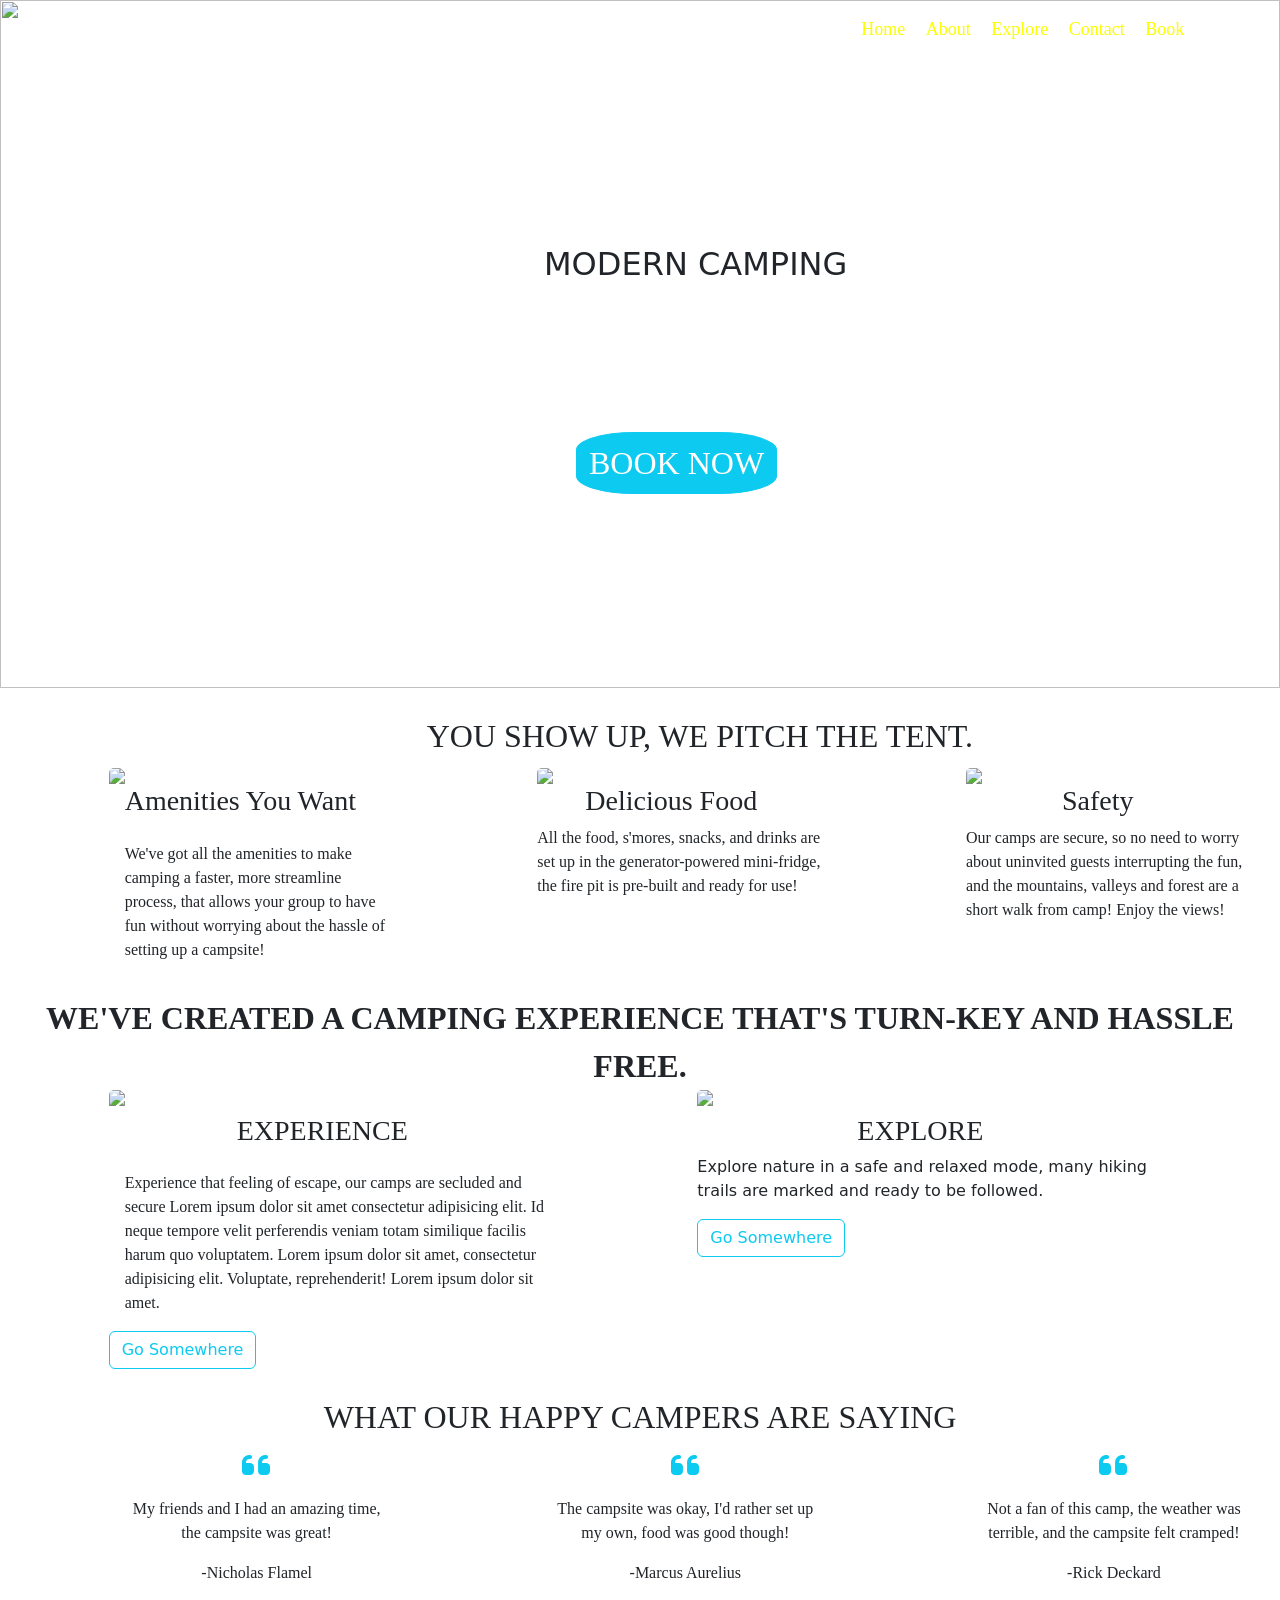
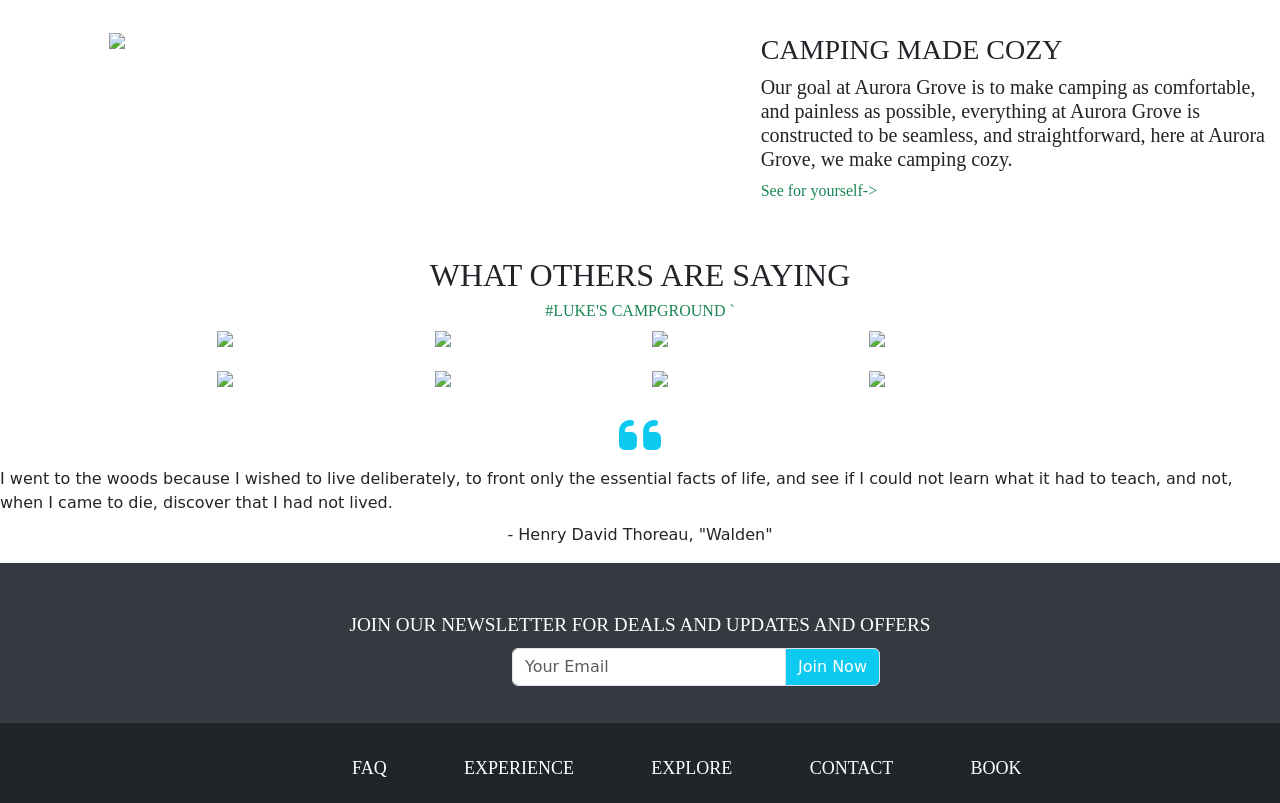
==== commit 63e6a4e8: "Rename aurora.html to index.html" ====
--- a/index.html
+++ b/index.html
@@ -1,33 +1,231 @@
-<!DOCTYPE html><html dir="ltr" lang="en" xml:lang="en" xmlns="http://www.w3.org/1999/xhtml" xmlns:Web="http://schemas.live.com/Web/"><script type="text/javascript" nonce="TbRHOm2bsIffZItObFYhjELU+JXPIbFUqcz3W58hZ7U=" >//<![CDATA[
-si_ST=new Date
-//]]></script><head><!--pc--><title>road material blender - Search</title><meta content="Find high-quality images, photos, and animated GIFS with Bing Images" name="description" /><title>Images</title><meta content="text/html; charset=utf-8" http-equiv="content-type" /><meta name="referrer" content="origin-when-cross-origin" /><meta property="og:description" content="Intelligent search from Bing makes it easier to quickly find what you’re looking for and rewards you." /><meta property="og:site_name" content="Bing" /><meta property="og:title" content="road material blender - Bing" /><meta property="og:url" content="https://www.bing.com/images/search?view=detailV2&amp;ccid=sgnIhN1Z&amp;id=007845A9DEACB3E1F1F048594366BD146A8993CF&amp;thid=OIP.sgnIhN1ZTCak2np8Yh20-gHaHa&amp;mediaurl=https%3a%2f%2fimages.freecreatives.com%2fwp-content%2fuploads%2f2016%2f02%2fSeamless-Black-Asphalt-Road-Texture.jpg&amp;exph=894&amp;expw=894&amp;q=road+material+blender&amp;simid=607994342857517138&amp;FORM=IRPRST&amp;ck=2F7A14647B4A5F31C612AC1772FFC2C4&amp;selectedIndex=2&amp;itb=0&amp;ajaxhist=0&amp;ajaxserp=0" /><meta property="fb:app_id" content="3732605936979161" /><meta property="og:image" content="http://www.bing.com/sa/simg/facebook_sharing_5.png" /><meta property="og:type" content="website" /><meta property="og:image:width" content="600" /><meta property="og:image:height" content="315" /><meta content="text/html; charset=utf-8" http-equiv="content-type" /><meta name="referrer" content="origin-when-cross-origin" /><meta name="robots" content="noindex" /><link href="/sa/simg/favicon-trans-bg-blue-mg.ico" data-orighref="" rel="icon" /><link href="/cricket/manifest.json" data-orighref="" rel="manifest" title="Bing" type="application/json" /><script type="text/javascript" nonce="TbRHOm2bsIffZItObFYhjELU+JXPIbFUqcz3W58hZ7U=">//<![CDATA[
-_G={Region:"IN",Lang:"en-US",ST:(typeof si_ST!=='undefined'?si_ST:new Date),Mkt:"en-US",RevIpCC:"in",RTL:false,Ver:"25",IG:"3B8BF91E94A74BB9B4EC5A065B5A43B5",EventID:"6675298f047e4295994f5f725be49fbf",V:"images",P:"images",DA:"DUBE01",SUIH:"jFJmfVNO0nOYyChY3d2iNA",adc:"b_ad",EF:{cookss:1,bmcov:1,crossdomainfix:1,bmasynctrigger:1,bmasynctrigger3:1,getslctspt:1,newtabsloppyclick:1,chevroncheckmousemove:1,sharepreview:1,shareoutimage:1,sharefixreadnum:1,shareencodefix:1,chatskip2content:1},gpUrl:"\/fd\/ls\/GLinkPing.aspx?" }; _G.lsUrl="/fd/ls/l?IG="+_G.IG ;curUrl="https:\/\/www.bing.com\/images\/search";function si_T(a){ if(document.images){_G.GPImg=new Image;_G.GPImg.src=_G.gpUrl+'IG='+_G.IG+'&'+a;}return true;}_G.NTT="600000";_G.CTT="3000";_G.BNFN="Default";_G.LG="160";_G.FilterFlareInterval=5;;_G.SID='2A728A6CBF026C242EB69EC9BE506D9C';var _w=window,_d=document,sb_ie=window.ActiveXObject!==undefined,sb_i6=sb_ie&&!_w.XMLHttpRequest,_ge=function(n){return _d.getElementById(n)},_qs=function(n,t){return t=typeof t=="undefined"?_d:t,t.querySelector?t.querySelector(n):null},sb_st=function(n,t){return setTimeout(n,t)},sb_rst=sb_st,sb_ct=function(n){clearTimeout(n)},sb_gt=function(){return(new Date).getTime()},sj_gx=function(){return sb_i6?new ActiveXObject("MSXML2.XMLHTTP"):new XMLHttpRequest};_w.sj_ce=function(n,t,i){var r=_d.createElement(n);return t&&(r.id=t),i&&(r.className=i),r};_w.sj_cook=_w.sj_cook||{get:function(n,t){var i=_d.cookie.match(new RegExp("\\b"+n+"=[^;]+")),r;return t&&i?(r=i[0].match(new RegExp("\\b"+t+"=([^&]*)")),r?r[1]:null):i?i[0]:null}};_w.sk_merge||(_w.sk_merge=function(n){_d.cookie=n});_w.ChatMergeLogHelper={getBotRequestId:function(n){var t=this.getChatJoinKeys(n);return t?t.rid:null},getConversationIg:function(n){var t=this.getChatJoinKeys(n);return t?t.ig:null},getChatJoinKeys:function(n){var i,r,u,t,o,f,e;return(function(n){n.Home="home";n.Search="search";n.Conversation="conversation";n.OffStage="off-stage";n.Notebook="notebook";n.GPTCreator="gpt-creator"}(u||(u={})),t=_w.GlobalInstTracker,o=null,typeof t!="undefined"&&t&&t.convModeToJoinKeys&&typeof _w.CIB!="undefined"&&((r=(i=_w.CIB)===null||i===void 0?void 0:i.vm)===null||r===void 0?void 0:r.mode)&&n)?(f=_w.CIB.vm.mode,f===u.Notebook?t.convModeToJoinKeys.get(f):t.convModeToJoinKeys.get("conversation")):(e=location.href.match(new RegExp("[?&]IID=Codex-[^?&#]*")))&&e[0]?{ig:_G.IG,rid:e[0].split("=Codex-")[1]}:o}};var amd,define,require;(function(n){function e(n,i,u){t[n]||(t[n]={dependencies:i,callback:u},r(n))}function r(n){if(n){if(n)return u(n)}else{if(!f){for(var r in t)u(r);f=!0}return i}}function u(n){var s,e;if(i[n])return i[n];if(t.hasOwnProperty(n)){var h=t[n],f=h.dependencies,l=h.callback,a=r,o={},c=[a,o];if(f.length<2)throw"invalid usage";else if(f.length>2)for(s=f.slice(2,f.length),e=0;e<s.length;e++)c.push(u(s[e]));return l.apply(this,c),i[n]=o,o}}var t={},i={},f=!1;n.define=e;n.require=r})(amd||(amd={}));define=amd.define;require=amd.require;function lb(){_w.si_sendCReq&&sb_st(_w.si_sendCReq,800);_w.lbc&&_w.lbc()};define("shared",["require","exports"],function(n,t){function s(n,t){for(var r=n.length,i=0;i<r;i++)t(n[i])}function r(n){for(var i=[],t=1;t<arguments.length;t++)i[t-1]=arguments[t];return function(){n.apply(null,i)}}function u(n){i&&event&&(event.returnValue=!1);n&&typeof n.preventDefault=="function"&&n.preventDefault()}function f(n){i&&event&&(event.cancelBubble=!0);n&&typeof n.stopPropagation=="function"&&n.stopPropagation()}function e(n,t,i){for(var r=0;n&&n.offsetParent&&n!=(i||document.body);)r+=n["offset"+t],n=n.offsetParent;return r}function o(){return(new Date).getTime()}function h(n){return i?event:n}function c(n){return i?event?event.srcElement:null:n.target}function l(n){return i?event?event.fromElement:null:n.relatedTarget}function a(n){return i?event?event.toElement:null:n.relatedTarget}function v(n,t,i){while(n&&n!=(i||document.body)){if(n==t)return!0;n=n.parentNode}return!1}function y(n){window.location.href=n}function p(n,t){n&&(n.style.filter=t>=100?"":"alpha(opacity="+t+")",n.style.opacity=t/100)}t.__esModule=!0;t.getTime=t.getOffset=t.stopPropagation=t.preventDefault=t.wrap=t.forEach=void 0;var i=sb_ie;t.forEach=s;t.wrap=r;t.preventDefault=u;t.stopPropagation=f;t.getOffset=e;t.getTime=o;window.sj_b=document.body;window.sb_de=document.documentElement;window.sj_wf=r;window.sj_pd=u;window.sj_sp=f;window.sj_go=e;window.sj_ev=h;window.sj_et=c;window.sj_mi=l;window.sj_mo=a;window.sj_we=v;window.sb_gt=o;window.sj_so=p;window.sj_lc=y});define("env",["require","exports","shared"],function(n,t,i){function v(n,t){return t.length&&typeof n=="function"?function(){return n.apply(null,t)}:n}function y(n,t){var e=[].slice.apply(arguments).slice(2),i=v(n,e),u;return typeof i=="function"&&(u=window.setImmediate&&!window.setImmediate.Override&&(!t||t<=16)?"i"+setImmediate(i):o(i,t),f[r]=u,r=(r+1)%a),u}function p(n,t){var r=[].slice.apply(arguments).slice(2),i=l(v(n,r),t);return e[u]=i,u=(u+1)%a,i}function w(){h.forEach(f,s);h.forEach(e,window.clearInterval);r=u=e.length=f.length=0}function s(n){n!=null&&(typeof n=="string"&&n.indexOf("i")===0?window.clearImmediate(parseInt(n.substr(1),10)):c(n))}var h=i,f=[],e=[],o,c,l,a=1024,r=0,u=0;o=window.setTimeout;t.setTimeout=y;l=window.setInterval;t.setInterval=p;t.clear=w;c=window.clearTimeout;t.clearTimeout=s;window.sb_rst=o;window.setTimeout=window.sb_st=y;window.setInterval=window.sb_si=p;window.clearTimeout=window.sb_ct=s});define("event.custom",["require","exports","shared","env"],function(n,t,i,r){function f(n){return u[n]||(u[n]=[])}function e(n,t){n.d?l.setTimeout(c.wrap(n,t),n.d):n(t)}function v(n,t,i){var r,f;for(r in u)f=i?t&&r.indexOf(t)===0:!(r.indexOf(a)===0)&&!(t&&r.indexOf(t)===0)&&!(n!=null&&n[r]!=null),f&&delete u[r]}function o(n){for(var t=f(n),u=t.e=arguments,i,r=0;r<t.length;r++)if(t[r].alive)try{e(t[r].func,u)}catch(o){i||(i=o)}if(i)throw i;}function s(n,t,i,r){var u=f(n);t&&(t.d=r,u.push({func:t,alive:!0}),i&&u.e&&e(t,u.e))}function h(n,t){for(var i=0,r=u[n];r&&i<r.length;i++)if(r[i].func==t&&r[i].alive){r[i].alive=!1;break}}var c=i,l=r,u={},a="ajax.";t.reset=v;t.fire=o;t.bind=s;t.unbind=h;_w.sj_evt={bind:s,unbind:h,fire:o}});define("event.native",["require","exports"],function(n,t){function r(n,t,r,u){var f=n===window||n===document||n===document.body;n&&(f&&t=="load"?i.bind("onP1",r,!0):f&&t=="unload"?i.bind("unload",r,!0):n.addEventListener?n.addEventListener(t,r,u):n.attachEvent?n.attachEvent("on"+t,r):n["on"+t]=r)}function u(n,t,r,u){var f=n===window||n===document||n===document.body;n&&(f&&t=="load"?i.unbind("onP1",r):f&&t=="unload"?i.unbind("unload",r):n.removeEventListener?n.removeEventListener(t,r,u):n.detachEvent?n.detachEvent("on"+t,r):n["on"+t]=null)}t.__esModule=!0;t.unbind=t.bind=void 0;var i=n("event.custom");t.bind=r;t.unbind=u;window.sj_be=r;window.sj_ue=u});define("dom",["require","exports"],function(n,t){function f(n,t){function s(n,t,r,f){r&&u.unbind(r,f,s);c.bind("onP1",function(){if(!n.l){n.l=1;var r=i("script");r.setAttribute("data-rms","1");r.src=(t?"/fd/sa/"+_G.Ver:"/sa/"+_G.AppVer)+"/"+n.n+".js";_d.body.appendChild(r)}},!0,5)}for(var f=arguments,e,o,r=2,l={n:n};r<f.length;r+=2)e=f[r],o=f[r+1],u.bind(e,o,h.wrap(s,l,t,e,o));r<3&&s(l,t)}function e(){var n=_d.getElementById("ajaxStyles");return n||(n=_d.createElement("div"),n.id="ajaxStyles",_d.body.insertBefore(n,_d.body.firstChild)),n}function l(n){var t=i("script");t.type="text/javascript";t.text=n;t.setAttribute("data-bing-script","1");document.body.appendChild(t);r.setTimeout(function(){document.body.removeChild(t)},0)}function a(n){var t=document.querySelector('script[type="importmap"]');t?t.text=n:(t=i("script"),t.type="importmap",t.text=n,document.body.appendChild(t),r.setTimeout(function(){document.body.removeChild(t)},0))}function v(n){var t=i("script");t.type="text/javascript";t.src=n;t.setAttribute("crossorigin","anonymous");t.onload=r.setTimeout(function(){document.body.removeChild(t)},0);document.body.appendChild(t)}function o(n){var t=s("ajaxStyle");t||(t=i("style"),t.setAttribute("data-rms","1"),t.id="ajaxStyle",e().appendChild(t));t.textContent!==undefined?t.textContent+=n:t.styleSheet.cssText+=n}function y(n,t){for(var i=Element.prototype,r=i.matches||i.msMatchesSelector;n!=null;){if(r.call(n,t))return n;n=n.parentElement}return null}function s(n){return _d.getElementById(n)}function i(n,t,i){var r=_d.createElement(n);return t&&(r.id=t),i&&(r.className=i),r}t.__esModule=!0;t.includeCss=t.includeScriptReference=t.includeImportMapScript=t.includeScript=t.getCssHolder=t.loadJS=void 0;var r=n("env"),h=n("shared"),u=n("event.native"),c=n("event.custom");t.loadJS=f;t.getCssHolder=e;t.includeScript=l;t.includeImportMapScript=a;t.includeScriptReference=v;t.includeCss=o;_w._ge=s;_w.sj_ce=i;_w.sj_jb=f;_w.sj_ic=o;_w.sj_fa=y});define("cookies",["require","exports"],function(n,t){function a(){var n=location.protocol==="https:";return n?";secure":""}function v(){return typeof _G!="undefined"&&_G.EF!==undefined&&_G.EF.cookss!==undefined&&_G.EF.cookss===1}function f(){if(typeof _G!="undefined"&&_G.EF!==undefined&&_G.EF.emptyclientcookdom!==undefined&&(_G===null||_G===void 0?void 0:_G.EF.emptyclientcookdom)==1)return"";var n=location.hostname.match(/([^.]+\.[^.]*)$/);return n?";domain="+n[0]:""}function e(n,t,i,r,u){var s=f(),h=r&&r>0?r*6e4:63072e6,c=new Date((new Date).getTime()+Math.min(h,63072e6)),e="",o;v()&&(o=a(),e=o+(u?";SameSite="+u:";SameSite=None"));document.cookie=n+s+(t?";expires="+c.toGMTString():"")+(i?";path="+i:"")+e}function o(n,t,r,u,f){if(!i){var o=n+"="+t;e(o,r,u,f)}}function s(){return!i}function r(n,t){var r,u;return i?null:(r=document.cookie.match(new RegExp("\\b"+n+"=[^;]+")),t&&r)?(u=r[0].match(new RegExp("\\b"+t+"=([^&]*)")),u?u[1]:null):r?r[0]:null}function h(n,t,u,f,o,s){var l,h,c,a;i||(h=t+"="+u,c=r(n),c?(a=r(n,t),l=a?c.replace(t+"="+a,h):c+"&"+h):l=n+"="+h,e(l,f,o,s))}function c(n,t){if(!i){var r=n+"=",e=f();document.cookie=r+e+";expires="+u+(t?";path="+t:"")}}var i,u,l;t.__esModule=!0;t.clear=t.set=t.get=t.areCookiesAccessible=t.setNoCrumbs=void 0;i=!1;u=new Date(0).toGMTString();try{l=document.cookie}catch(y){i=!0}t.setNoCrumbs=o;t.areCookiesAccessible=s;t.get=r;t.set=h;t.clear=c;window.sj_cook={get:r,set:h,setNoCrumbs:o,clear:c,areCookiesAccessible:s}});var sj_anim=function(n){var s=25,t=this,c,u,h,f,e,o,l,i,r;t.init=function(n,s,a,v,y){if(c=n,e=s,o=a,l=v,r=y,v==0){f=h;r&&r();return}i||(i=e);u||t.start()};t.start=function(){h=sb_gt();f=Math.abs(o-i)/l*s;u=setInterval(t.next,s)};t.stop=function(){clearInterval(u);u=0};t.next=function(){var u=sb_gt()-h,s=u>=f;i=e+(o-e)*u/f;s&&(t.stop(),i=o);n(c,i);s&&r&&r()};t.getInterval=function(){return s}};var sj_fader=function(){return new sj_anim(function(n,t){sj_so(n,t)})};sj_fade=new function(){function n(n,t,i,r,u,f,e){var o=n.fader;if(o){if(e==n.fIn)return}else o=sj_fader(),n.fader=o;u&&u();o.init(n,t,i,r,f);n.fIn=e}this.up=function(t,i,r){function u(){t.style.visibility="visible"}n(t,0,100,i,u,r,1)};this.down=function(t,i,r){function u(){t.style.visibility="hidden";r&&r()}n(t,100,0,i,0,u,0)}};
-//]]></script><style type="text/css">#b_header #id_h{content-visibility:hidden}#b_results>.b_ans:not(.b_top):nth-child(n+3) .rqnaContainerwithfeedback #df_listaa{content-visibility:auto;contain-intrinsic-size:648px 205px}#b_results>.b_algo:not(.b_algoBorder):nth-child(n+3)>h2{content-visibility:auto;contain-intrinsic-size:608px 24px}#b_results>.b_algo:not(.b_algoBorder):nth-child(n+3) .b_caption:not(.b_rich):not(.b_capmedia):not(.b_snippetgobig):not(.rebateContent){content-visibility:auto;contain-intrinsic-size:608px 65px;padding-right:16px;margin-right:-16px;margin-left:-16px;padding-left:16px}#b_results>.b_algo:not(.b_algoBorder):nth-child(n+3) .b_caption.b_rich .captionMediaCard .wide_wideAlgo{content-visibility:auto;contain-intrinsic-size:370px 120px}#b_results>.b_algo:not(.b_algoBorder):nth-child(n+3) .scs_icn{content-visibility:auto}#b_results>.b_ans:nth-child(n+3) .b_rs:not(.pageRecoContainer){content-visibility:auto;contain-intrinsic-size:608px 296px}#b_results>.b_ans:nth-child(n+3) .b_rs:not(.pageRecoContainer) .b_rsv3{padding-bottom:1px}#b_results>.b_pag{content-visibility:auto;contain-intrinsic-size:625px 45px}#b_footer>#b_footerItems{content-visibility:auto;contain-intrinsic-size:1px 24px}.cnt_vis_hid{content-visibility:hidden}#b_header #id_h{content-visibility:visible}</style><link rel="stylesheet" href="https://r.bing.com/rp/d5qZ7njeyY_Jwps5hQXOD1ptq_U.br.css" type="text/css"/><style type="text/css">.richImage{display:inline-block}.richImage ul{list-style-type:none;padding:0;margin:0}.richImage .imgContainer{display:inline-block;position:relative}.richImage .hoverContainer{display:block;position:absolute;bottom:0;width:100%;box-sizing:border-box}.richImage .hoverContainer{display:none}.richImage:hover .hoverContainer,.richImage.focus .hoverContainer{display:block}.richImage img{vertical-align:top}.richImage img.ext{object-fit:contain}.oneCol #actionbar li:nth-child(1) .noti_container.nt.vs,.oneCol #actionbar li:nth-child(1) .noti_container.nt.hs{left:-30px}.oneCol #actionbar li:nth-child(2) .noti_container.nt.vs,.oneCol #actionbar li:nth-child(2) .noti_container.nt.hs{left:65px}.oneCol #actionbar li:nth-child(3) .noti_container.nt.vs,.oneCol #actionbar li:nth-child(3) .noti_container.nt.hs{left:100px}.twoCol #actionbar li:nth-child(1) .noti_container.nt{left:-110px}.twoCol #actionbar li:nth-child(1) .noti_container.nt.hs{left:-102px}.twoCol #actionbar li:nth-child(2) .noti_container.nt{left:-24px}.twoCol #actionbar li:nth-child(2) .noti_container.nt.hs{left:-16px}.twoCol #actionbar li:nth-child(3) .noti_container.nt{left:66px}.twoCol #actionbar li:nth-child(3) .noti_container.nt.hs{left:74px}#actionbar .noti_container{left:-100px;bottom:40px}.oneCol #actionbar .noti_container.nt.hs:after{left:42px}.oneCol #actionbar .noti_container.nt:after{left:80px}.oneCol #actionbar .noti_container{bottom:60px}#actionbar .noti_container{top:auto;right:auto}.noti_container{position:absolute;background-color:#00809d;color:auto;border-radius:4px;box-shadow:0 2px 4px 1px rgba(0,0,0,.55);z-index:6;-webkit-animation:containerAnim 1.04s;animation:containerAnim 1.04s}.noti_container:not(.nt){width:320px}.noti_container.nt:not(.vptest),.noti_container.fs:not(.vptest){-webkit-animation:containerAnim 1.04s,fade-out 5s forwards;animation:containerAnim 1.04s,fade-out 5s forwards}#actionbar .action.share *[data-tooltip]::after{width:180px;white-space:normal;top:-86px;padding:15px;line-height:1.3em;color:#fff}#actionbar .noti_container:not(.nt){width:260px}#actionbar .noti_container:after{transform:rotate(180deg);top:auto;right:auto;bottom:-8px;left:156px}#actionbar .noti_container.nt:after{left:50%}.noti_container:after{right:72px}#detailCanvas>.action.exp .noti_container{right:30px;top:-15px}#detailCanvas>.action.exp .noti_container:after{right:-6px;top:12px;transform:none}.noti_content{padding:16px}#actionbar .noti_container.nt{display:inline-block}.full #actionbar .noti_container.nt{display:none}.nt .noti_content{padding:8px 16px 9px 16px}.noti_title{font-size:16px;line-height:20px;font-weight:bold;padding-bottom:8px}.noti_text{display:inline-block;white-space:normal}.noti_container:after{content:"";display:inline-block;border-left:8px solid transparent;border-right:8px solid transparent;border-bottom:8px solid #00809d;position:absolute;top:1px;transform:translateY(-100%)}.noti_text span{display:inline-block;vertical-align:middle}.noti_text span:before{display:inline-block;width:13px;height:13px}.noti_close:before{display:inline-block;width:12px;height:12px;position:absolute;right:8px;top:8px;cursor:pointer}@keyframes containerAnim{0%{opacity:0;max-height:52px;margin-top:-10px}7.69%{opacity:1}42.31%{margin-top:0}50%{max-height:52px}92.31%{max-height:100px}}@keyframes fade-out{0%{opacity:1}90%{opacity:1}100%{opacity:0}}#bpage.b_drk .noti_container:after{border-bottom-color:#292827}#bpage.b_drk .noti_container{background-color:#292827;color:#faf9f8}.noti_text span:before{content:url(/rp/uRhB7cEvpVXIw3ublPUNs1Rkb4Q.svg)}.noti_text.twocol span:before{content:url(/rp/k-HChmbnqyfkqxx3dFKgYVvzUNI.svg)}.noti_close:before{content:url(/rp/P-uuvIS_1gVsB2rx0RKnmQeOEE4.svg)}#detailPage .withVideo .close>span:before{width:32px;height:32px}#detailPage .withVideo .close>span:before{content:url(/rp/TgSeHNspA0kgaHma28Dd0wE89XQ.svg)}#detailMeta.mfi #imagemeta #src:before{content:none;height:0;width:0;display:none}#detailMeta #imagemeta #src:before,#detailMeta.mfi .mfvi,.pi .domain img,#pagesIncl .iscscd_data .domain:not(.dic):before{width:12px;height:12px;vertical-align:middle;margin-right:8px;border-radius:2px}#detailMeta.mfi .mfvi{display:inline-block;margin-top:-1px;margin-left:-20px}#detailMeta #imagemeta #src{padding-left:20px}#detailMeta #imagemeta #src:before{margin-left:-20px}.wi::before{height:17px;width:16px;display:inline-block;vertical-align:middle;position:relative;margin:0 9px 0 -2px;top:-2px}.vidDat{display:inline-block;vertical-align:top;height:17px;line-height:17px}.vidDat .wi{color:rgba(255,255,255,.8)}.vidDat .wi:hover{color:#fff}#detailPage.oneCol #imagemeta{margin-top:0}#detailPage.oneCol:not(.full) #imagemeta #src{display:block;margin-bottom:5px}.oneCol:not(.full) #imagemeta>:nth-child(2){display:none}#detailPage.oneCol .vidDat{display:inline-block;margin-bottom:4px;height:19px;line-height:19px}.titleVidObj{display:block;vertical-align:middle;margin-right:30px;height:17px;overflow:hidden}#detailPage.oneCol .titleVidObj{height:100%;max-height:40px;margin-right:0;overflow:visible;white-space:normal}#detailMeta a[class^="ptitle vid"]{margin-right:0;white-space:nowrap;overflow:hidden;text-overflow:ellipsis;display:inline-block}#detailMeta a.ptitle{color:rgba(255,255,255,.8)}#detailMeta a.ptitle:hover{color:#fff}#detailPage.oneCol #detailMeta a[class^="ptitle vid"]{display:inline-block;height:19px;line-height:19px}#detailPage.oneCol #detailMeta a[class^="ptitle novid"]{display:block;white-space:nowrap;overflow:hidden;text-overflow:ellipsis;height:19px;line-height:19px}.vidDat a{cursor:pointer}.vidDat .sp{margin:0 12px}#imagemeta .spc{margin:0 4px}#detailMeta .vidDat .wi{max-width:170px}#detailMeta .ptitle.vid{max-width:calc(100% - 210px)}.wi::before{content:url(/rp/lwQQEHnVJKLZQWJkMt1zu4DIy3o.svg)}#detailInfo{width:100%;box-sizing:border-box;bottom:0;position:absolute;padding:24px 40px 0;display:block}.oneCol #detailInfo{padding:24px 0 0;width:545px;left:50%;transform:translateX(-50%);bottom:auto}.oneCol #detailInfo.sbiPageTitle{text-align:center}.oneCol #detailInfo.sbiPageTitle #detailMeta{text-align:left}.oneCol #detailInfo.sbiPageTitle .ptitle:hover{text-decoration:none}#detailInfo ul{padding:0;margin:0}#imagemeta a:not(.noUrl):hover,.cpyrtc:hover{opacity:1}#detailPage #imagemeta,#detailPage #imagemeta a{color:#fff;cursor:pointer}#imagemeta{margin-top:8px;font-size:14px}#detailPage:not(.oneCol) #imagemeta{margin-right:20px;overflow:hidden;text-overflow:ellipsis}#imagemeta a{opacity:.8}#detailPage #imagemeta #src{color:#fff}#imagemeta #src{padding-left:16px}#imagemeta>span,#imagemeta #msz.noUrl{cursor:default}#detailMeta{display:block}#detailPage .cpyrtc{color:#fff}#imagemeta #src:before{position:absolute;height:12px;width:12px;display:inline-block;vertical-align:middle;margin-left:-16px;line-height:17px;padding-top:2px}#detailPage.twoCol #imagemeta #msz:before{bottom:-25px}#detailPage.twoCol #imagemeta #msz:after{top:25px}#detailMeta{padding:16px 0 20px 20px}.meta_sp{margin:0 12px}.ptitle{font-size:13px;font-weight:bold;line-height:17px;height:17px;display:block}.ptitle:not(.nolink):hover{text-decoration:underline}.metabar_holder{height:76px;display:block}.metabar_holder{height:41.6px}#detailMeta .ptitle{margin-right:30px;overflow:hidden;text-overflow:ellipsis}#detailPage.oneCol #detailMeta{padding:0 0 10px 0}#detailPage.oneCol #detailMeta .ptitle{display:block}#detailPage.oneCol #imagemeta{display:inline-block;margin-right:20px}#imagemeta #src:before{content:url(/rp/sjRKqL7qEBB3rUAoLZkYF0PHd6Y.svg)}#detailPage.full:not(.oneCol) #detailInfo #actionbar{right:50%;margin-right:25px;width:50%;position:absolute}#detailPage.full #detailInfo #actionbar{padding:16px 0 0 0;line-height:1em}#detailPage.full.oneCol #detailInfo #actionbar{display:block}#detailPage.full.oneCol #detailInfo #actionbar ul{float:none}#detailPage.full.oneCol #detailInfo #actionbar li{display:inline-block}#detailPage.full:not(.oneCol) #detailMeta{width:50%;margin-left:50%;display:inline-block}#detailPage.full:not(.oneCol) #imagemeta{text-align:left;margin-left:25px;display:block}#b_content #detailPage.oneCol.full #detailInfo{text-align:center}@media(-ms-high-contrast:black-on-white){#detailPage #detailInfo #actionbar .pvid .icon:before{content:url(/rp/CMMfM2b-GqvB9TM388OVsrO2zg8.svg)}#detailPage #detailInfo #actionbar .svid .icon:before{content:url(/rp/Ootv4Ec_CxD-CXHjUnf7eGDa-X4.svg)}}#detailInfo #actionbar .pvid .icon:before{content:url(/rp/-Zbs1BBuxow_qgS0_N4Kd9ImhF8.svg)}#detailInfo #actionbar .svid .icon:before{content:url(/rp/TNqYx3vrAtEQaVG2yLG269nYi4g.svg)}#mainImageContainer #detailInfo{padding-bottom:20px;z-index:1}#detailPage.twoCol:not(.full) #actionbar{left:50%;-webkit-transform:translateX(-50%);transform:translateX(-50%)}#detailInfo #actionbar{float:none;width:auto;line-height:20px;padding-top:10px}#detailInfo #actionbar:only-child{position:absolute;left:50%;transform:translate(-50%)}#detailPage.twoCol:not(.full) #detailInfo #actionbar{position:absolute;padding-top:0}#detailInfo #actionbar>ul>li:not(:first-child):not(:empty){padding-left:40px}@media(max-width:1130px){.twoCol #detailInfo #actionbar>ul>li:not(:first-child):not(:empty){padding-left:28px}}#detailInfo #actionbar .menuBtn .hiddenContainer{bottom:160%;right:0}#detailInfo #actionbar .save .icon:before{content:url(/rp/f_jFgTpFqPdfoGnhYUiqR8p5NbE.svg)}#detailInfo #actionbar .more>span>.icon:before{content:url(/rp/xW7E946umUMHkrSSMdGV7OUxzFs.svg)}#detailInfo #actionbar .share .icon:before{content:url(/rp/8Ml--6luG7sVBn6NECRO3Q1HCfk.svg)}#detailInfo #actionbar .hiddenActions .share .icon:before{content:url(/rp/mCmQr4XYAxkeDyYFgSoIWdmseac.svg)}#detailInfo #actionbar .imgsrc .icon:before{content:url(/rp/bPBwWyvSRZlA8Ng0502exhBT3dw.svg)}#detailInfo #actionbar .hiddenActions .imgsrc .icon:before{content:url(/rp/C1wc4qbTxyS4-6_aBlIOm5KkhcA.svg)}#detailInfo #actionbar .viewpage .icon:before{content:url(/rp/sjRKqL7qEBB3rUAoLZkYF0PHd6Y.svg)}#detailInfo #actionbar .hiddenActions .viewpage .icon:before{content:url(/rp/Z-yQ8APZl5pnOcAK0YhWmi_znAs.svg)}#detailCanvas #detailInfo #actionbar .idpfb .icon:before{content:url(/rp/xopZMyf4jEdtShPZ9F4Cd8hRgng.svg)}#detailCanvas #detailInfo #actionbar .hiddenActions .idpfb .icon:before{content:url(/rp/JUtb-56Db6mbFFOQd0Hfs3K6do4.svg)}#detailInfo #actionbar .mka .icon:before{content:url(/rp/zhUZOVyjv5xKZpthKpZGBTGHr3I.svg)}#detailInfo #actionbar .hiddenActions .mka .icon:before{content:url(/rp/bSiZsCtUu4b11cvGJTeOto8OA3M.svg)}#detailInfo #actionbar .vs .icon:before{content:url(/rp/w7pKjhzCAa6j1ATi4bRxKCeTd6o.svg)}#detailInfo #actionbar .hiddenActions .vs .icon:before{content:url(/rp/1nDht1YK6rmOrkLa101pOJmP_ys.svg)}#detailInfo #actionbar .unsave .icon:before{content:url(/rp/wdWXNLHLbnFAHRV9PNHIQM_k8sQ.svg)}#detailInfo #actionbar .insight.col .icon:before{content:url(/rp/NKScU24aGTapdeDnfOtuFVukzkk.svg)}#detailInfo #actionbar .insight.exp .icon:before{content:url(/rp/DeSGXXkRdYlxTDyFteOjfUP2y7Q.svg)}#detailInfo #actionbar .hiddenActions .insight.col .icon:before{content:url(/rp/BEPlUPiL7cNGyiJ1quAY-BeO3oo.svg)}#detailInfo #actionbar .hiddenActions .insight.exp .icon:before{content:url(/rp/QtlN71HzSel796xH5LMCbxAzJOs.svg)}@media(-ms-high-contrast:black-on-white){#detailPage #detailInfo #actionbar .vs .icon:before{content:url(/rp/D2ZicB_Zv8lwBQJrbwDD24geexg.svg)}#detailPage #detailInfo #actionbar .save .icon:before{content:url(/rp/cup8xvyTDb8a-jeVmgpcjNvET8A.svg)}#detailPage #detailInfo #actionbar .unsave .icon:before{content:url(/rp/OT2hdGKPMpfMzvG05QscgF0rlrg.svg)}#detailPage #detailInfo #actionbar .share .icon:before{content:url(/rp/NiP36TjaHOH4drfwSEusmr6srnc.svg)}#detailPage #detailInfo #actionbar .more>span>.icon:before{content:url(/rp/_OExijMq9yY1pfuOI4gYUZL2dYI.svg)}}@media screen and (max-width:1073px){#detailInfo #actionbar .action .text{display:inline-block}}@media screen and (max-width:1073px){#detailInfo #actionbar .cmitip .fav_added{left:50%}#detailInfo #actionbar .fav_added .fav_wa{left:50%}}#detailPage.oneCol #actionbar .menuBtn .hiddenContainer:after{left:82%}#actionbar .menuBtn .hdcm{position:relative;bottom:15px;left:45px}#detailPage .menuBtn .hiddenContainer:after{left:87%}@media(-ms-high-contrast:active){#detailPage .menuBtn .hiddenContainer:after{border:none}}#detailPage.full #copyright,#imagemeta #copyright{display:inline}#actionbar{float:right;width:50%}#actionbar ul{float:right}#actionbar li{display:table-cell}#actionbar>ul>li:not(:first-child):not(:empty){padding-left:24px}#actionbar .icon:before{height:16px;width:16px;margin-right:8px}#actionbar .action.inactive .icon,#actionbar .action.inactive:hover .icon{-ms-opacity:.3;opacity:.3}#actionbar .action.inactive .text,#actionbar .action.inactive:hover .text{-ms-opacity:1;opacity:1;color:#929292}#actionbar .action .icon,#actionbar .action .text{-ms-opacity:.8;opacity:.8}#actionbar .action:hover .icon,#actionbar .action:hover .text{-ms-opacity:1;opacity:1}#actionbar .menuBtn .hiddenContainer{right:12px}.menuBtn .hiddenContainer{position:absolute;overflow:visible;background-color:#fff;border-radius:4px;box-shadow:0 0 0 1px rgba(0,0,0,.1),0 4px 12px 1px rgba(0,0,0,.14);color:#666}.menuBtn .hiddenContainer.b_hide{display:none}.menuBtn .hiddenContainer li:not(:empty){display:block;padding:12px 20px}.menuBtn .hiddenContainer:after{content:"";border-color:#fff transparent transparent;border-style:solid;border-width:10px 10px 0;bottom:-10px;left:100%;margin-left:-65px;position:absolute;width:0;line-height:normal;text-overflow:ellipsis;overflow:hidden;vertical-align:top}#detailPage .menuBtn .hiddenContainer li a{color:#666;opacity:1}.l2 .insights .ins_exp .menuBtn .hiddenContainer li:hover,.menuBtn .hiddenContainer li:hover,#detailPage .menuBtn .hiddenContainer li:hover a{background-color:#f5f5f5;color:#444}.menuBtn .hiddenContainer li:hover:first-child{border-top-left-radius:4px;border-top-right-radius:4px}.menuBtn .hiddenContainer li:hover:last-of-type{border-bottom-right-radius:4px;border-bottom-left-radius:4px}#detailInfo .menuBtn .hiddenContainer{bottom:91%}#actionbar *[data-tooltip]:not(.enableTooltip):hover::after,#actionbar *[data-tooltip]:not(.enableTooltip):hover::before{display:none}#actionbar *[data-tooltip].vs_c:hover::after{top:-52px}#actionbar *[data-tooltip].vs_c:hover::before{bottom:29px}#actionbar .action.share *[data-tooltip]:not(.disableTooltip):hover::after,#actionbar .action.share *[data-tooltip]:not(.disableTooltip):hover::before{display:block}@media screen and (max-width:1073px){#actionbar{width:40%}#actionbar .action .text{display:none}.expanded #actionbar *[data-tooltip]:not(.disableTooltip):hover::after,.expanded #actionbar *[data-tooltip]:not(.disableTooltip):hover::before{display:none}#actionbar .hiddenActions .action .text{display:inline-block}.expanded #actionbar .menuBtn .hiddenContainer:after{margin-left:-75px}#actionbar .menuBtn .hiddenContainer:after{margin-left:-55px;bottom:-9px}#actionbar .fav_wa{left:49%;bottom:-6px}}@media screen and (max-width:1023px){#actionbar .cmitip .fav_added{left:-150%}#actionbar .fav_added .fav_wa{left:66%}}@media screen and (max-width:750px){.oneCol #actionbar{width:20%}.oneCol #actionbar .action .text{display:none}.oneCol #actionbar .hiddenActions .action .text{display:inline-block}#actionbar .menuBtn .hiddenContainer:after{margin-left:-55px}}#detailCanvas #actionbar .idpfb .icon:before{content:url(/rp/84xZnetvQba_BYJf8v_BC4J0geI.svg)}#actionbar .action.vs .objdNoti{position:absolute;background-color:#00809d;margin-left:13px;margin-top:-14px;-moz-border-radius:50%;-webkit-border-radius:50%;border-radius:50%;box-sizing:border-box;width:16px;text-align:center}#actionbar .action.vs .objdNoti>span{font-size:9px;line-height:16px;color:#fff}#detailPage .favrc .invis{-webkit-transition:opacity .5s ease-in-out,visibility .5s;-moz-transition:opactiy .5s ease-in-out,visibility .5s;-ms-transition:opacity .5s ease-in-out,visibility .5s;-o-transition:opacity .5s ease-in-out,visibility .5s;transition:opacity .5s ease-in-out,visibility .5s;opacity:0;visibility:hidden}#detailPage .favrc .focus-visible .invis,#detailPage .favrc .focus-visible.invis{-webkit-transition:none;-moz-transition:none;-ms-transition:none;-o-transition:none;transition:none;opacity:1;visibility:visible}#actionbar{display:inline-block;font-size:13px}#actionbar ul{padding:0;margin:0}#actionbar li{cursor:pointer}#actionbar .action span{display:inline-block;vertical-align:middle;line-height:1em;white-space:nowrap}#actionbar .icon:before{display:inline-block;vertical-align:middle}#actionbar .hiddenActions .icon:before{margin-right:16px}#actionbar .hiddenActions li{display:block}.favrc{position:relative}.favrc .fav_tooltip{position:absolute;background-color:#fff;font:13px Arial;white-space:nowrap;color:#666;left:50%;-ms-transform:translateX(-50%);-webkit-transform:translateX(-50%);transform:translateX(-50%);border:1px solid #ccc;border-radius:4px;cursor:default}.cmitip .fav_tooltip{bottom:150%}.simtip .fav_tooltip{top:40px;left:200%}.simtip .famsga{margin:10px}.simtip .fadtxt{display:inline-block;color:#666;font-weight:bold;margin-right:20px}.simtip .famsgc .fadtxt{display:block;margin-bottom:10px}#detailPage .simtip .saf{float:none}#detailPage .simtip .famsgc{margin:10px}#detailPage .favrc .saf{text-decoration:none;color:#003dbf;cursor:pointer}#detailPage .favrc .saf:hover,#detailPage .favrc .saf:focus{text-decoration:underline}.favrc .saf{float:right}.fav_tooltipl{width:280px}.fav_tooltips{width:200px}.favrc .fastxt{display:inline-block;margin-right:8px;font-weight:bold;font-size:16px;line-height:20px;color:#444}.favrc .fash{padding:20px 20px 8px 20px}#actionbar .hiddenActions .action .icon,#actionbar .hiddenActions .action .text{-ms-opacity:1;opacity:1}.cmitip .fadtxt{color:#666;padding:20px}.cmitip .fash+.fadtxt{padding-top:0}.cmitip .fav_tooltipl .fadtxt span,.cmitip .fav_tooltips .fadtxt span{white-space:normal}#actionbar .action .cmitip .fav_tooltip span{display:inline;line-height:normal;white-space:normal}.fav_wa{position:absolute;left:50%;width:16px;height:16px;-ms-transform:translateX(-50%) rotate(45deg);-webkit-transform:translateX(-50%) rotate(45deg);transform:translateX(-50%) rotate(45deg);bottom:-8px;background-color:#fff}.favrc .visible,.favrc .invis:hover,.favrc:focus,.favrc .action:focus~.fav_tooltip,.favrc .fav_tooltip:focus,.favrc .invis:focus{opacity:1;visibility:visible}.canvasarea .errt{top:50%;position:relative;transform:translateY(-50%);padding:0 20px;font-size:14px;color:#fff}#actionbar .more .icon:before{content:url(/rp/n29ywJEAjDZp5IHtKQLnGBLgm6w.svg)}#actionbar .dld .icon:before{content:url(/rp/UvXmrvQgj0dLsk8_FISojPpAbzU.svg)}#actionbar .save .icon:before{content:url(/rp/l2MIMFiGLRB4fMEmcmLGVVRoxbc.svg)}#actionbar .unsave .icon:before{content:url(/rp/EhKvhwmEj39YF3wQeKwk99f4Apg.svg)}#actionbar .viewpage .icon:before{content:url(/rp/sjRKqL7qEBB3rUAoLZkYF0PHd6Y.svg)}#actionbar .vs .icon:before{content:url(/rp/wmO7QYE7wRN_K7uW8-p6SWUadoA.svg)}#actionbar .mka .icon:before{content:url(/rp/uYy9UDZ0UlzExfiJCJklDSNQ6g8.svg)}#actionbar .insight.col .icon:before{content:url(/rp/k-HChmbnqyfkqxx3dFKgYVvzUNI.svg)}#actionbar .insight.exp .icon:before{content:url(/rp/uRhB7cEvpVXIw3ublPUNs1Rkb4Q.svg)}#actionbar .share .icon:before{content:url(/rp/8Ml--6luG7sVBn6NECRO3Q1HCfk.svg)}.nav{position:absolute;height:80%;width:100px;top:20%}.nav{position:absolute;height:calc(100% - 150px);width:72px;top:90px}#navr+.noti_container{top:calc(50% + 40px);right:5px;background-color:#444;padding:10px 15px;width:102px}#navr+.noti_container:after{border-bottom:8px solid #444;right:31px}#navr+.noti_container .noti_content{padding:0}#navr+.noti_container .noti_close{display:none}.insbot .nav{position:absolute;height:100%;width:60px;top:0}.nav:hover{cursor:pointer}.nav:hover .icon{-ms-opacity:1;opacity:1;cursor:pointer}.ltr #navl:hover .icon{left:65%}.ltr #navr:hover .icon{left:35%}.nav .icon{position:absolute;-ms-transform:translate(-50%,-50%);-webkit-transform:translate(-50%,-50%);transform:translate(-50%,-50%);top:50%;padding:0;width:42px;height:42px;transition:all .25s cubic-bezier(.3,.55,.1,1);margin-top:-15px;-ms-opacity:.75;opacity:.75;-ms-background-repeat:no-repeat;background-repeat:no-repeat}.ltr .nav .icon{left:50%}.ltr #navr.nav{right:0}.ltr #navl.nav{left:0}.rtl #navr.nav{left:0}.rtl #navl.nav{right:0}@media(-ms-high-contrast:black-on-white){#mainImageRegion #navr.nav .icon{background-image:url(/rp/Dkw2lVbLC3jS8TcIQ8vbrezyBY0.svg)}#mainImageRegion #navl.nav .icon{background-image:url(/rp/bqdpTFslSGU6tqaKHunILM4E4qs.svg)}}#navr.nav .icon{background-image:url(/rp/R1dUsywBSe_0cXxtsfENVYupgkY.svg)}#navl.nav .icon{background-image:url(/rp/2d9PT4vq6Wgwkp7HP8R-0W7C1K0.svg)}#mainImageViewer .mainImage{padding:0 1px}#detailPage #mainImageViewer .richImage .imgContainer>img,#detailPage #mainImageViewer .richImage .imgContainer>.overlayContainer{top:50%;-webkit-transform:translate(-50%,-50%);-moz-transform:translate(-50%,-50%);-ms-transform:translate(-50%,-50%);-o-transform:translate(-50%,-50%);transform:translate(-50%,-50%)}.ltr #mainImageViewer .richImage .imgContainer>img,.ltr #mainImageViewer .richImage .imgContainer>.overlayContainer{left:50%}.rtl #mainImageViewer .richImage .imgContainer>img,.rtl #mainImageViewer .richImage .imgContainer>.overlayContainer{right:50%}#detailPage:not(.full,.l2,.oneCol) #mainImageViewer{width:100%}#detailPage:not(.full,.l2,.oneCol) #mainImageContainer{display:flex}#detailPage:not(.full,.l2,.oneCol) .nav{display:flex;position:unset;align-items:center;justify-content:center;height:calc(100% - 64px)}#detailPage:not(.full,.l2,.oneCol) #navl:hover .icon{transform:translateX(30%)}#detailPage:not(.full,.l2,.oneCol) #navr:hover .icon{transform:translateX(-30%)}#detailPage:not(.full,.l2,.oneCol) .nav .icon{position:unset;margin-top:0;transform:none}#detailPage:not(.full,.l2,.oneCol).ltr .nsp #navl{margin-right:-72px}#detailPage:not(.full,.l2,.oneCol).ltr .nsp #navr{margin-left:-72px}#detailPage:not(.full,.l2,.oneCol).rtl .nsp #navl{margin-left:-72px}#detailPage:not(.full,.l2,.oneCol).rtl .nsp #navr{margin-right:-72px}.nav{z-index:4}.rtl #mainImageContainer{flex-direction:row-reverse}#mainImageViewer{white-space:nowrap;overflow:hidden;position:relative}#mainImageWindow{position:relative;height:100%;-ms-opacity:1;opacity:1}#mainImageWindow.slideright{-ms-animation:slideright .4s cubic-bezier(.3,.55,.1,1) none;-webkit-animation:slideright .4s cubic-bezier(.3,.55,.1,1) none;animation:slideright .4s cubic-bezier(.3,.55,.1,1) none}#mainImageWindow.slideleft{-ms-animation:slideleft .4s cubic-bezier(.3,.55,.1,1) none;-webkit-animation:slideleft .4s cubic-bezier(.3,.55,.1,1) none;animation:slideleft .4s cubic-bezier(.3,.55,.1,1) none}#mainImageRegion{position:relative;top:0;float:left;width:70%;height:100%;z-index:1;box-sizing:border-box;-webkit-transition:all .25s .25s cubic-bezier(.3,.55,.1,1),width .4s 0s cubic-bezier(.3,.55,.1,1);-moz-transition:all .25s .25s cubic-bezier(.3,.55,.1,1),width .4s 0s cubic-bezier(.3,.55,.1,1);-ms-transition:all .25s .25s cubic-bezier(.3,.55,.1,1),width .4s 0s cubic-bezier(.3,.55,.1,1);-o-transition:all .25s .25s cubic-bezier(.3,.55,.1,1),width .4s 0s cubic-bezier(.3,.55,.1,1);transition:all .25s .25s cubic-bezier(.3,.55,.1,1),width .4s 0s cubic-bezier(.3,.55,.1,1)}#detailPage.twoCol .inln #mainImageRegion{top:12px}#detailPage.twoCol #mainImageRegion{position:absolute;bottom:0;height:auto}#detailPage.oneCol #mainImageRegion{position:relative}#mainImageRegion.slideup{-ms-animation:slideup .6s cubic-bezier(.3,.55,.1,1) none;-webkit-animation:slideup .6s cubic-bezier(.3,.55,.1,1) none;animation:slideup .6s cubic-bezier(.3,.55,.1,1) none}#mainImageRegion.expanded{-webkit-transition:width .4s cubic-bezier(.3,.55,.1,1);-moz-transition:width .4s cubic-bezier(.3,.55,.1,1);-ms-transition:width .4s cubic-bezier(.3,.55,.1,1);-o-transition:width .4s cubic-bezier(.3,.55,.1,1);transition:width .4s cubic-bezier(.3,.55,.1,1);width:100%}#bpage.b_drk .richImage.loading{background-image:none}.mob.rtl .mainImage:not(.vptest) .richImage .imgContainer:before{transform:translate(50%,-50%)}.mainImage .richImage .imgContainer,.mainImage .richImage .mainContainer{max-width:100%;max-height:100%;height:100%;width:100%;-webkit-backface-visibility:hidden;-ms-backface-visibility:hidden;backface-visibility:hidden}#detailPage:not(.mob) .mainImage .richImage .imgContainer{top:50%;transform:translateY(-50%)}#detailPage.mob.full .mainImage .richImage .imgContainer img{top:50%;transform:translate(-50%,-50%)}.mainImage.current:not(.vptest) .richImage .imgContainer>img{box-shadow:0 4px 12px rgba(0,0,0,.14)}@supports (-ms-ime-align:auto){.mainImage .richImage .imgContainer.tabfocus:focus{border-top:2px solid #fff;border-left:2px solid #fff;border-right:2px solid #fff}}.navReg{position:absolute;height:100%}.navRegR{right:0}.navRegL{left:0}#mainImageContainer{opacity:1;width:100%;margin:auto;position:absolute;z-index:4}#mainImageViewer .mainImage.anim{-ms-opacity:0;opacity:0;-ms-transition:opacity .2s;-o-transition:opacity .2s;-webkit-transition:opacity .2s;transition:opacity .2s}#mainImageViewer .mainImage{width:100%;height:100%;display:inline-block;position:relative;vertical-align:middle;text-align:center;-moz-box-sizing:border-box;box-sizing:border-box;-ms-opacity:1;opacity:1;-ms-backface-visibility:hidden;backface-visibility:hidden;-ms-transform:translateZ(0) scale(1,1);-webkit-transform:translateZ(0) scale(1,1);transform:translateZ(0) scale(1,1)}#mainImageViewer .mainVideo{width:100%;height:100%}#detailPage.l2.twoCol #mainImageViewer .mainImage{padding:0 20px}#mainImageViewer .mainImage.anim.prev,#mainImageViewer .mainImage.anim.next{-ms-opacity:0;opacity:0}#mainImageViewer .mainImage.anim.current{-ms-opacity:1;opacity:1}#mainImageViewer .richImage .imgContainer>img{max-width:100%;max-height:100%;display:block;position:absolute}#detailPage #mainImageViewer .richImage .imgContainer>.overlayContainer{position:absolute}#detailPage:not(.vs) #mainImageViewer .richImage .imgContainer>.overlayContainer{pointer-events:none}#detailPage:not(.vs) #mainImageViewer .richImage .imgContainer>.overlayContainer>ul{pointer-events:auto}#mainImageViewer .richImage.homepage{cursor:default}#mainImageViewer .richImage{max-width:100%;max-height:100%;display:block;height:100%;width:100%;margin:auto;position:relative;vertical-align:middle}#detailPage:not(.sbi) #mainImageViewer .richImage img,#detailPage:not(.sbi) #mainImageViewer .richImage .navReg{cursor:pointer}#detailPage:not(.mob) #mainImageViewer .richImage{top:50%;-webkit-transform:translateY(-50%);-moz-transform:translateY(-50%);-ms-transform:translateY(-50%);-o-transform:translateY(-50%);transform:translateY(-50%)}#mainImageViewer .richImage .badge{background-color:rgba(0,0,0,.4);padding:4px 12px;display:inline-block}#mainImageViewer .richImage .badge:before{width:12px;height:12px;display:inline-block;padding-right:8px;vertical-align:middle}#mainImageViewer .richImage .badge>span{vertical-align:middle}@-webkit-keyframes slideup{0%{margin-top:70%;opacity:0}100%{margin-top:0;opacity:1}}@keyframes slideup{0%{margin-top:70%;opacity:0}100%{margin-top:0;opacity:1}}@-webkit-keyframes slideright{0%{left:-120%;opacity:0}100%{left:-100%;opacity:1}}@keyframes slideright{0%{left:-120%;opacity:0}100%{left:-100%;opacity:1}}@-webkit-keyframes slideleft{0%{left:-80%;opacity:0}100%{left:-100%;opacity:1}}@keyframes slideleft{0%{left:-80%;opacity:0}100%{left:-100%;opacity:1}}@-webkit-keyframes appear{100%{-ms-opacity:1;opacity:1}}@keyframes appear{100%{-ms-opacity:1;opacity:1}}#mainImageViewer .richImage .badge.shp:before{content:url(/rp/eh6SY1ACOWBgd9LS439P6rRQ0u8.svg)}#mainImageViewer .richImage .badge.rep:before{content:url(/rp/sGxwhbYyip-MLz_J-2un4SariI4.svg)}#filmStripContainer{overflow:hidden;padding:12px 0 12px;height:66px;position:absolute;bottom:0;white-space:nowrap}#filmStripContainer.middle{transform:translateX(-50%)}.ltr #filmStripContainer.middle{left:50%}.rtl #filmStripContainer.middle{right:50%}#filmStripContainer .gradient{height:60px;width:30px;display:inline;position:absolute;z-index:1}#gradr{right:0;background:linear-gradient(to left,#222,transparent)}#gradl{left:0;background:linear-gradient(to right,#222,transparent)}.insbot #gradr{background:linear-gradient(to left,#222,transparent)}.insbot #gradl{background:linear-gradient(to right,#222,transparent)}#filmStrip{position:relative;left:50%;white-space:nowrap}#filmStrip .title{display:inline-block;overflow:hidden;word-wrap:break-word;color:#fff;width:78px;text-align:center;vertical-align:middle;white-space:pre-wrap}#filmStrip .richImage{vertical-align:top}#filmStrip .richImage img,#filmStrip .richImage .overlayContainer{opacity:.3;transition:opacity .5s}#filmStrip:hover .richImage img,#filmStrip:hover .richImage .overlayContainer{opacity:1;cursor:pointer}#filmStrip .richImage.selected{border-bottom:3px solid #fff}#filmStrip .richImage.selected img,#filmStrip .richImage.selected .overlayContainer{opacity:1}#filmStrip .richImage .mainContainer{margin-bottom:3px}#filmStrip .richImage .overlayContainer{position:absolute;bottom:0}#filmStrip .richImage .badge:before{width:12px;height:12px;display:block;padding:4px;background-color:rgba(0,0,0,.4)}#filmStrip .richImage img.mup{object-fit:cover}#filmStrip .richImage .badge.shp:before{content:url(/rp/9kFfmg3wUajZlaCDMQGYibX97oQ.svg)}#filmStrip .richImage .badge.rep:before{content:url(/rp/T8PuSFVJ7bjYgMGeJT2WP2nvYAo.svg)}#filmStrip:hover .richImage .badge.shp:before,#filmStrip .richImage.selected .badge.shp:before{content:url(/rp/eh6SY1ACOWBgd9LS439P6rRQ0u8.svg)}#filmStrip:hover .richImage .badge.rep:before,#filmStrip .richImage.selected .badge.rep:before{content:url(/rp/sGxwhbYyip-MLz_J-2un4SariI4.svg)}#insights_footer{display:none;padding:12px;color:var(--regtxt);background-color:var(--secbrdcol)}.full #insights_footer{display:none !important}#detailPage #insights_footer a{color:var(--regtxt)}.tab-container ul{list-style-type:none;padding:0;margin:0}.tab-container .tab-head>ul>li{display:inline-block;cursor:pointer}.tab-container .tab-head>ul>li.tab-active{cursor:default}.insights .ins_exp.vsi .ins_exp_title:before,.insights .insttab .vsi>.icon:before{content:url(/rp/C3QFDunOy6G6YHVTd1-mqkB1reQ.svg)}.insights.pin.rr::-webkit-scrollbar-thumb:window-inactive,.insights.rr .tab-content::-webkit-scrollbar-thumb:window-inactive{display:none}.insights.pin.rr,.insights.rr .tab-content{overflow-y:overlay}.insights.pin.rr::-webkit-scrollbar,.insights.rr .tab-content::-webkit-scrollbar{width:19px;display:block;background:transparent}.insights.pin.rr::-webkit-scrollbar-thumb,.insights.rr .tab-content::-webkit-scrollbar-thumb{border:6px solid transparent;display:none;background:#919191;border-radius:10px;background-clip:padding-box;min-height:80px}.insights.pin.rr::-webkit-scrollbar-track,.insights.rr .tab-content::-webkit-scrollbar-track{background:transparent}.insights.pin.rr:hover::-webkit-scrollbar-thumb,.insights.rr .tab-content:hover::-webkit-scrollbar-thumb{display:block}.insights.rr .insttab .tab-content.atb{right:0;background-color:transparent}.insights.rr .insttab .tab-content.atb>ul{margin-right:20px;background-color:#333}.l2 .insights.rr .tab-content>ul>li>*{margin:20px}.l2 .insights.rr .tab-content>ul>li>.pimc{margin-left:16px}.insights{padding-top:0;box-sizing:border-box}.insights.pin ul{list-style-type:none;padding:0;margin:0}.oneCol .insights.pin ul,.oneCol.l2 .insttab{margin:auto;max-width:1000px}.l2 .insights.rr{padding:12px 20px 20px 20px;border-left:1px solid #3e3e3e}.l2 .insights.rr .content-wrapper>*{margin:20px}.oneCol.l2 .insttab .tab-content{padding:20px}.oneCol.l2 .insttab .tab-content.atb{padding-top:0}.oneCol.l2 .insttab .insml #pagesIncl,.oneCol.l2 .insttab .insml .pagesIncl{margin:0}.oneCol.l2 .insttab #pagesIncl,.oneCol.l2 .insttab .pagesIncl{margin:-20px}#detialPage.v2 .imgContainer,#detialPage .imgContainer{padding:0 20px}.insights .insttab{height:100%}.oneCol .insttab{width:100%;overflow:hidden}.oneCol.l2 .insights.rr{display:block}.insttab .tab-head{height:40px;background-color:#2b2b2b;overflow:hidden}.insttab .tab-head>div{display:inline-block;width:100%;overflow-x:scroll}.insttab .tab-head ul>li.tab-active,.insttab .tab-head ul>li:hover{cursor:pointer;color:#fff;background-color:#333}.insttab .tab-head ul>li.tab-active.fadeout,.insttab .tab-content.fadeout{opacity:0;transition:opacity 300ms ease-out}.insttab .tab-head ul{display:inline-block}.insttab.hnav .tab-head ul{margin-left:45px;width:100%;overflow-x:scroll}.oneCol .insttab.hnav .tab-head ul{margin-left:8px}.insttab .tab-head ul>li{display:inline-block;cursor:pointer;padding:10px 16px;margin-right:8px;color:#ccc;background-color:#222;border-radius:4px 4px 0 0;font-weight:bold;line-height:20px;box-shadow:0 2px 4px 1px rgba(0,0,0,.14);-moz-box-shadow:0 2px 4px 1px rgba(0,0,0,.14);-webkit-box-shadow:0 2px 4px 1px rgba(0,0,0,.14)}.insttab .tab-head ul>li:last-child{margin-right:90px}.insttab .tab-head .left{margin-right:10px;left:20px}.oneCol .insttab .tab-head .left{left:auto}.insttab .tab-head .right{right:20px}.oneCol .insttab .tab-head .right{left:calc(100% - 40px);position:relative}.insttab .tab-head .left,.insttab .tab-head .right{display:inline-block;width:16px;height:16px;background:#333;padding:12px;vertical-align:top;position:absolute;z-index:7;box-shadow:0 2px 4px 1px rgba(0,0,0,.14);-moz-box-shadow:0 2px 4px 1px rgba(0,0,0,.14);-webkit-box-shadow:0 2px 4px 1px rgba(0,0,0,.14);border-radius:4px}.insttab .tab-head .left:hover,.insttab .tab-head .right:hover{background-color:#333}.insttab .tab-head .left:after,.insttab .tab-head .right:after{width:16px;height:16px;display:inline-block}#b_content #detailPage.l2 #detailCanvas{background-color:#222}.insights .insttab .tab-head .icon:before,.insights .insttab .custom_icon{position:relative;display:inline-block;width:14px;height:14px;margin-right:8px;bottom:-2px;opacity:.8}.insights .insttab .tab-content .custom_icon{margin-left:-25px}.insights .insttab .tab-head ul>li:hover .icon:before,.insights .insttab .tab-head .tab-active .icon:before,.insights .insttab .tab-head ul>li:hover .custom_icon,.insights .insttab .tab-head .tab-active .custom_icon{opacity:1}.insights .insttab .custom_icon{overflow:hidden;background-color:transparent}.insights .insttab .custom_icon img{display:inline-block;width:100%;vertical-align:super;-moz-border-radius:50%;-webkit-border-radius:50%;border-radius:50%}.pagesIncl li .iscscd,.pagesIncl li .iscscd_data,#pagesIncl li .iscscd{opacity:.8;font-size:11px;line-height:14px}.insttab .tab-content{background-color:#333;overflow:hidden;position:absolute;top:52px;bottom:20px;left:20px;right:20px;border-radius:1px 4px 4px;box-shadow:0 2px 4px 1px rgba(0,0,0,.14);-moz-box-shadow:0 2px 4px 1px rgba(0,0,0,.14);-webkit-box-shadow:0 2px 4px 1px rgba(0,0,0,.14)}.insttab .tab-content.content-nohead{top:20px}.oneCol .insttab .tab-content{position:static;min-height:500px}.insttab .tab-content .expItem.pi .pritext:before{content:none}.insights.rr .insttab #pagesIncl,.insights.rr .insttab #triviaCont,.insights.rr .insttab .pagesIncl{margin:0 16px 0 0}.insights .insttab #pagesIncl li,.insights .insttab .pagesIncl li{padding:12px 20px;margin:0;color:rgba(255,255,255,.6);font-size:13px;line-height:17px;border-bottom:1px solid #3e3e3e}.insights .insttab #pagesIncl li:first-child,.insights .insttab .pagesIncl li:first-child{padding-top:20px}.insights .insttab .tab-content>ul,.insights .insttab .tab-content>ul>li{height:100%}.insights .insttab #pagesIncl li:hover,.insights .insttab #triviaCont li:hover,.insights .insttab .pagesIncl li:hover{background-color:#444}@media(-ms-high-contrast:active){#detailPage .insttab .tab-head ul>li.tab-active,#detailPage .insttab .tab-head ul>li:hover{border:1px solid}#detailPage .insttab .tab-content{border-top:1px solid;border-radius:unset}}.insttab .tab-head .left:after{content:url(/rp/51Hvnq_eMwTWQKoJAIzLgbcc-OA.svg)}.insttab .tab-head .right:after{content:url(/rp/3PqRroRljNCdRbvDvYAmqB896nI.svg)}.insights .insttab .pic>.icon:before{content:url(/rp/sjRKqL7qEBB3rUAoLZkYF0PHd6Y.svg)}.insights .insttab .shp>.icon:before{content:url(/rp/eh6SY1ACOWBgd9LS439P6rRQ0u8.svg)}.insights .insttab .vsp>.icon:before{content:url(/rp/5Pvr42leFMVOzIcil7hwcirmFEU.svg)}.insights .insttab .rsc>.icon:before{content:url(/rp/04B7On6Vg0hDhHBjwLHa05RQxbU.svg)}.insights .insttab .trv>.icon:before{content:url(/rp/RWL3izT7P63NDGa-EI1rPQv5p5g.svg)}.insights .insttab .ent>.icon:before{content:url(/rp/GOPG3GXLn8TGqPMF7SXODzffanM.svg)}.action .noti_container{cursor:default}.l2 .insights.rr .action.col,.insights.rr.pin .action.col{position:absolute;box-sizing:border-box;height:40px;width:20px;left:0;top:16px;margin-left:-20px;padding:12px 2px;background-color:#3e3e3e;box-shadow:0 0 0 1px rgba(0,0,0,.05),0 2px 3px 0 rgba(0,0,0,.1);-webkit-box-shadow:0 0 0 1px rgba(0,0,0,.05),0 2px 3px 0 rgba(0,0,0,.1);border-radius:4px 0 0 4px;cursor:pointer;z-index:6}.rtl.l2 .insights.rr .action.col,.rtl .insights.rr.pin .action.col{-moz-transform:scaleX(-1);-o-transform:scaleX(-1);-webkit-transform:scaleX(-1);transform:scaleX(-1)}.l2 .insights.rr .action.col:hover,.insights.rr.pin .action.col:hover{background-color:var(--primtxt)}.l2 .insights.rr .action.col .text,.insights.rr.pin .action.col .text{display:none}@media(-ms-high-contrast:black-on-white){#detailPage .insights.rr.pin .action.col .icon:before,#detailPage .insights.pin .action.insbt .icon:before,#detailPage.l2 .insights.rr .action.col .icon:before{content:url(/rp/Dkw2lVbLC3jS8TcIQ8vbrezyBY0.svg)}}.l2 .insights.rr .action>span::before,.insights.rr.pin .action>span::before{top:34px}.l2 .insights.rr .action>span::after,.insights.rr.pin .action>span::after{top:40px}#detailPage .insights.rr:not(.pin) .action.col.hdn *[data-tooltip]:not(.disableTooltip)::before{position:absolute;left:50%;background-color:#444;top:34px;content:"";width:19px;height:19px;transform:translateX(-50%) rotate(45deg);bottom:19px}#detailPage .insights.rr:not(.pin) .action.col.hdn *[data-tooltip]:not(.disableTooltip)::after{position:absolute;left:50%;content:attr(data-tooltip);font:13px Arial;padding:10px 15px;background-color:#444;border-radius:4px;top:40px;transform:translateX(-50%)}.l2 .insights.rr .action.col .icon:before,.l2 .insights .action.insbt .text:after,.insights.rr.pin .action.col .icon:before,.insights.pin .action.insbt .icon:before{content:url(/rp/CWHtoa29WEQwbdBcX6u1GqC6Z4I.svg)}#detailPage.l2 .insttab .insml{position:static;right:unset}#detailPage.l2 .insttab .insml{margin:0}.l2 .insights .insttab .insml .ins_exp .ins_exp_title{font-size:16px;font-family:"Segoe UI",Arial,Helvetica,Sans-Serif;font-weight:600;padding:20px 20px 20px 40px}.l2 .insights .insttab .insml .ins_exp .ins_exp_des{padding:4px 0 16px 16px;font-size:13px;color:#ccc}.l2 .insights .insttab .insml .ins_exp .ins_exp_title:before{padding:0 16px}.l2 .insights .insttab .insml .ins_exp{margin:0;border-bottom:1px solid #444;border-radius:0}#detailPage.l2 .insights .insttab .insml .ins_exp.pic .iscbody,.insights .insttab .insml .ins_exp.trv .iscbody{padding:8px 0;margin:0 8px}#detailPage.l2 .insights .insttab .insml .ins_exp.pic .iscscd_data,.insights .insttab .insml .ins_exp.trv .isctcd_data{white-space:nowrap;overflow:hidden;text-overflow:ellipsis;width:100%}#detailPage.l2 .insights .insttab .insml .insbt{color:#fff;font-weight:bold;padding:14px 0 20px 16px}#detailPage.l2 .insights .insttab .insml .ent .insbt{padding:8px 0 20px 16px}#detailPage.l2 .insights .insttab .insml .pic .insbt{padding:0 0 20px 16px}#detailPage.l2 .insights .insttab .insml .ins_exp>.vs_preview.vsp{margin-bottom:0;margin-top:0}#detailPage.l2 .insights .insttab .insml .insbt:hover{color:var(--distxt)}.l2 .insights .insttab .insml .vsi #i_results,.l2 .insights .insttab .insml #rsc_BottomOfInsights{margin-left:12px;margin-right:12px}.insights .insttab .insml .ins_exp{width:auto}.insights .insttab .insml .action.insbt .text:after,.insights .insttab .insml .action.insbt .icon:before{content:''}.insttab .insml .ins_exp #pagesIncl li{width:calc(50% - 32px);display:inline-block;vertical-align:middle;border-radius:6px;background-color:#2e2e2e}.insttab .insml .ins_exp_title{background-color:transparent}.insttab .insml .ins_exp_title,.insights .insttab .insml #pagesIncl ul>li,.insights .insttab .insml ul.pagesIncl>li{border-bottom:none}.insights .insttab .insml #pagesIncl ul>li,.insights .insttab .insml ul.pagesIncl>li{padding:8px;margin:0 0 16px 16px}.insights .insttab .insml .ins_exp .ins_exp_title:hover,.insights .insttab .insml .ins_exp .insbt:hover,.insights .insttab .insml .ins_exp .insbt{background-color:transparent}#detailPage.l2 .insights .insttab .insml .ent_container{margin:0 12px}.insights{padding-top:16px;box-sizing:border-box;background-color:#2b2b2b}.oneCol .insights{overflow:hidden;width:100%;padding:20px}.insights ul{list-style-type:none;padding:0;margin-top:20px}.insights.rr{position:absolute;display:inline-block;top:0;right:0;bottom:0;border-left:1px solid #3e3e3e}.insights.rr:not(.pin){z-index:6}.insights.rr.pin{padding:0;position:absolute;height:100%}.insights:not(.pin) .insml{position:absolute;right:0}.insights.rr.pin .insml.insml_more_cont{margin-left:0;margin-right:0}.insights.rr.pin .insml{margin:16px 20px}.insights .ins_exp{position:relative;margin:0 16px 12px;background-color:#333;box-shadow:0 2px 4px 0 rgba(0,0,0,.15);-moz-box-shadow:0 2px 4px 0 rgba(0,0,0,.15);-webkit-box-shadow:0 2px 4px 0 rgba(0,0,0,.15);cursor:pointer;overflow:hidden}.insights.pin .ins_exp{margin:0 0 12px}.insights.pin .ins_exp.vsp,.insights .insttab .ins_exp.vsp{overflow:visible;z-index:1}.ins_exp.vsp{transform:translate(0,0)}.insights .ins_exp,.insights .ins_exp .clp{border-radius:4px}.insights .ins_exp .ins_exp_title{border-radius:4px 4px 0 0}.insights .ins_exp .insbt{border-radius:0 0 4px 4px;padding:10px 12px 16px 12px}#detailPage:not(.l2):not(.mob) .insights .ins_exp.vsi .insbt{padding-top:10px}.insights .ins_exp:hover{box-shadow:0 0 0 1px rgba(0,0,0,.05),0 2px 4px 1px rgba(0,0,0,.14);-webkit-box-shadow:0 0 0 1px rgba(0,0,0,.05),0 2px 4px 1px rgba(0,0,0,.14)}.insights.rr .ins_exp{width:40px;transition:width .25s cubic-bezier(.25,.55,.1,1);white-space:nowrap;text-overflow:ellipsis;box-sizing:border-box}.insights.pin.rr .ins_exp{margin-bottom:4px;border-bottom:none}.insights.pin.rr .insml li:last-child .ins_exp{border-bottom:none}.insights.rr.vpth .ins_exp,.insights.rr:not(.pin)>.insml:hover .ins_exp,.insights.rr.vpth .ins_exp>div,.insights.rr:not(.pin)>.insml:hover .ins_exp>div{width:175px}.insights.rr.pin .ins_exp,.insights.rr.pin .ins_exp>div{width:auto}.insights .ins_exp .ins_exp_title:before{position:absolute;width:14px;height:14px;left:0;padding:1px 12px}#detailPage.twoCol:not(.l2) .insights .insml.insml_more_cont .ins_exp.ent .ins_exp_title:before{padding:1px 8px}.ins_exp_title{padding:12px 12px 12px 40px;line-height:16px;background-color:#3e3e3e;overflow-y:visible;text-overflow:ellipsis}.pin .ins_exp_title{background-color:transparent;font-family:"Segoe UI",Arial,Helvetica,Sans-Serif;font-weight:500;font-size:16px;line-height:17px;padding:12px 12px 12px 36px}.insights.pin.rr .ins_exp.ent .ins_exp_title{padding-bottom:4px}#detailPage:not(.l2) .insights.pin.rr .insml.insml_more_cont .ins_exp.ent .ins_exp_title{padding-left:32px}.ins_exp_content{display:none;padding:12px}.pin .ins_exp_content{display:block}.pin .ins_exp_content,.pin .insbt,.pin .pagesIncl{color:var(--secbrdcolee);overflow:hidden}@media(-ms-high-contrast:black-on-white){#detailPage .insights .ins_exp.pic .ins_exp_title:before,#detailPage .insights .insttab .pic>.icon:before{content:url(/rp/KhH-TD3fhg5fW5kOcSoBGIQCUo0.svg)}#detailPage .insights .ins_exp.vsi .ins_exp_title:before,#detailPage .insights .insttab .vsi>.icon:before{content:url(/rp/pODl1CKhUnyjyWvxYLPEXWgNwm4.svg)}#detailPage .insights .ins_exp.shp .ins_exp_title:before,#detailPage .insights .insttab .shp>.icon:before{content:url(/rp/6sN83tSZv5vg7jhXRwXD_IvAKh4.svg)}#detailPage .insights .ins_exp.vsp .ins_exp_title:before,#detailPage .insights .insttab .vsp>.icon:before{content:url(/rp/XOz8qQZWTKJeAwWIULkkhG_4AB4.svg)}#detailPage .insights .ins_exp.rsc .ins_exp_title:before,#detailPage .insights .insttab .rsc>.icon:before{content:url(/rp/IvCTyyHmvQQ96oeE2Wsgcu5fVB0.svg)}#detailPage .insights .ins_exp.trv .ins_exp_title:before,#detailPage .insights .insttab .trv>.icon:before{content:url(/rp/7Co4TxUQC-FynzUe7zWpX8ghi30.svg)}#detailPage .insights .ins_exp.ent .ins_exp_title:before,#detailPage .insights .insttab .ent>.icon:before{content:url(/rp/wJF3IEWNYMds6-tyvBylx_w1dyE.svg)}}#vs_images .expander_content>ul>li{position:absolute}.insights .ins_exp.pic .iscbody,.insights .ins_exp.trv .iscbody{margin:0 12px;font-size:13px;line-height:17px}.insights .ins_exp.pic .iscbody{padding:12px 0}.insights .ins_exp.trv .iscbody{padding:12px 0 7px 0}.insights .ins_exp.pic li{border-bottom:1px solid #3e3e3e}.insights .ins_exp.pic li:last-child{border-bottom:none}.insights .ins_exp .insbt,.insights .ins_exp .insbt:hover,.insights .ins_exp .ins_exp_title:hover{background-color:#333}.insights .ins_exp li:hover{background-color:var(--primtxt)}#detailPage .insights #rsc_BottomOfInsights.rstcimg .rsi:hover,#vs_images .richImage:hover,.ins_exp.vsi .vs_grid img:hover,.ins_exp.vsp .vs_grid .vs_card:hover{box-shadow:0 0 0 1px rgba(0,0,0,.05),0 2px 4px 1px rgba(0,0,0,.14);-moz-box-shadow:0 0 0 1px rgba(0,0,0,.05),0 2px 4px 1px rgba(0,0,0,.14);-webkit-box-shadow:0 0 0 1px rgba(0,0,0,.05),0 2px 4px 1px rgba(0,0,0,.14)}.pin .pagesIncl li{margin:0;padding:12px 12px 16px;border-bottom:1px solid #3e3e3e}.pin .pagesIncl li>a{display:block}.insights .ins_exp.rsc .ins_exp_title:before{content:url(/rp/04B7On6Vg0hDhHBjwLHa05RQxbU.svg)}.insights.pin .action.insbt .icon{display:none}.insights .action.insbt .text{color:#fff;font-weight:bold;overflow:hidden;text-overflow:ellipsis;padding-right:14px;box-sizing:border-box;display:block}#detailCanvas .insights.pin .action.insbt:hover .text{color:var(--distxt)}#detailPage .expItem .pritext span{line-height:unset}.pin #mapControl{margin:12px}.pin #mapControl .MicrosoftMap{pointer-events:none}.pin #mapControl .MicrosoftMap #MicrosoftNav{display:none}#mapControl #TermsLinkContainer a{color:var(--promtxt000)}#mapControl+.link_out{position:absolute;bottom:20px;padding:8px 10px;font-weight:bold;border-radius:4px;-webkit-border-radius:4px;cursor:pointer;background:var(--secbrdcol);color:var(--promtxt);transform:translateX(-50%);-webkit-transform:translateX(-50%);left:50%}.oneCol #mapControl{width:505px;transform:translateX(-50%);-webkit-transform:translateX(-50%);left:50%}.oneCol #mapControl+.link_out{bottom:unset;margin-top:465px}.insights .vs_preview .relProd.richImage .imgContainer>img{background-color:transparent}#detailPage:not(.l2) .vs_preview,#detailPage:not(.l2) .insights .ins_exp #i_results{margin:0 4px 0 12px}#detailPage .insights .ins_exp #rsc_BottomOfInsights{padding:0 12px}#detailPage .insights .ins_exp .ins_exp_title *[data-tooltip]{z-index:0}#detailPage .insights .ins_exp .ins_exp_title *[data-tooltip]:hover{z-index:1}#detailPage .insights.pin .ins_exp.ent .ins_exp_title *[data-tooltip]{z-index:1}#detailPage .insights .ins_exp .ins_exp_title *[data-tooltip]:hover::before{top:32px}#detailPage .insights .ins_exp .ins_exp_title *[data-tooltip]:hover::after{top:38px}.insights .ins_exp.pic .ins_exp_title:before{content:url(/rp/sjRKqL7qEBB3rUAoLZkYF0PHd6Y.svg)}.insights .ins_exp.vsp .ins_exp_title:before{content:url(/rp/5Pvr42leFMVOzIcil7hwcirmFEU.svg)}.insights .ins_exp.shp .ins_exp_title:before{content:url(/rp/eh6SY1ACOWBgd9LS439P6rRQ0u8.svg)}.insights .ins_exp.ent .ins_exp_title:before{content:url(/rp/GOPG3GXLn8TGqPMF7SXODzffanM.svg)}#detailPage .rstc,#detailPage .rstcimg{color:#fff;font-size:13px;font-family:'Roboto',Helvetica,Sans-Serif;overflow:hidden}#detailPage .rstc div{display:inline-block}#detailPage .rstc a{text-decoration:none}#detailPage .rstc a:hover{text-decoration:underline}#detailheader .rstc{position:absolute;right:120px;margin-bottom:8px}#detailheader .rstc a.rsa:nth-child(1){margin-left:0}.rsi .bd{display:none}#rsc_BottomOfInsights .rsic .rsih:before{content:"";margin-top:66.66%;display:block}#rsc_BottomOfInsights .rsic .rsih{display:inline-block;width:100%}#rsc_BottomOfInsights .rsic>div>.rsimg{display:block}#detailPage #detailheader .rsi{margin-right:8px;overflow:hidden;text-overflow:ellipsis}#detailPage #detailheader .rsa{display:inline-block;white-space:nowrap;overflow:hidden;text-overflow:ellipsis;text-align:left;padding:8px 20px;line-height:17px;color:#ececec;opacity:1}#detailPage #detailheader .rsi.sel .rsa{color:#fff;text-decoration:none}#detailPage #detailheader .rsi:hover a.rsa{color:#fff;text-decoration:underline}#detailheader .rstc.hasBrq .rsi:first-child .rsa{text-decoration:underline}#detailPage #detailheader .rsa:focus,#detailPage #detailheader .rsa.focus-visible{box-shadow:inset 0 0 0 1px #ececec;border-radius:24px;height:32px}#detailheader .rstc{height:50px}#detailPage #detailCanvas{top:70px}#detailPage #detailCanvas.inln{top:0}#detailheader{height:70px}#detailheader .sch{width:40px;height:40px}#detailheader .rsi{height:50px;border-radius:24px;vertical-align:top;background-color:#343434;box-shadow:none}#detailheader .rsi:hover,#detailheader .sch:hover{background-color:#343434}#detailheader .rsa{height:38px}#detailheader .rstc{top:12px}#b_content #detailPage.full #detailheader{height:0;z-index:5}#b_content #detailPage.full #detailCanvas{top:0}#detailPage.full #detailheader #dhct{height:0}#b_content #detailPage.full #detailCanvas{width:100%;overflow:hidden;left:0}#detailPage.full #detailMeta{z-index:5;opacity:1}#detailPage #headerButtons .action{width:32px;height:32px;border-radius:4px;box-shadow:0 2px 4px 0 rgba(0,0,0,.15)}#detailPage.full #headerButtons .action,#detailPage.full .close{background-color:rgba(2,2,2,.6)}#detailPage #headerButtons .action .icon{width:20px;height:20px;left:6px;top:6px;position:relative}#b_content #detailPage.full #detailCanvas{background-color:transparent}#b_content #detailPage.full #detailMeta{padding:16px 0}#detailPage.ovrly.oneCol.full{bottom:0}#detailPage.oneCol.full{bottom:48px}#detailPage.full #detailMeta{width:100%;text-align:center;bottom:0}#detailPage.full #imagemeta{margin-top:0}#b_content #detailPage.full #detailInfo{width:100%;bottom:0;padding:0}#detailPage.full #imagemeta #src:before{margin-left:-18px;display:inline}.action.sfv,.action.efv2{top:20px;right:66px}@media(-ms-high-contrast:black-on-white){#headerButtons .efv2 .icon:before{content:url(/rp/uukWW68d1R55Go-q5kKvcW2sTvU.svg)}#headerButtons .action.sfv .icon:before{content:url(/rp/irwEjaDs4LsLXkM1wmetqPulrhw.svg)}#detailPage #headerButtons .close>span:before{content:url(/rp/cY3SQjfQF2RfE49Cxa2mL3H_u8k.svg)}}#detailPage.ovrly #headerButtons .action.sfv,#detailPage.ovrly #headerButtons .action.efv2{top:8px}#b_content #headerButtons [vptest]::before,#b_content #headerButtons .action.sfv:focus *[data-tooltip]:not(.disableTooltip)::before,#b_content #headerButtons .action.sfv *[data-tooltip]:not(.disableTooltip):hover::before,#b_content #headerButtons .action.efv2:focus *[data-tooltip]:not(.disableTooltip)::before,#b_content #headerButtons .action.efv2 *[data-tooltip]:not(.disableTooltip):hover::before{bottom:-23px;width:19px;height:19px;content:"";transform:translateX(-50%) rotate(45deg)}#b_content #headerButtons *[vptest]::after,#b_content #headerButtons .action.sfv:focus *[data-tooltip]:not(.disableTooltip)::after,#b_content #headerButtons .action.sfv *[data-tooltip]:not(.disableTooltip):hover::after,#b_content #headerButtons .action.efv2:focus *[data-tooltip]:not(.disableTooltip)::after,#b_content #headerButtons .action.efv2 *[data-tooltip]:not(.disableTooltip):hover::after{top:42px;content:attr(data-tooltip);box-shadow:none;border-radius:4px;transform:translateX(-50%);white-space:nowrap;color:#fff;padding:10px 15px}#b_content #headerButtons .action.sfv:focus *[data-tooltip]:not(.disableTooltip)::before,#b_content #headerButtons .action.efv2:focus *[data-tooltip]:not(.disableTooltip)::before,#b_content #headerButtons .action.sfv:focus *[data-tooltip]:not(.disableTooltip)::after,#b_content #headerButtons .action.efv2:focus *[data-tooltip]:not(.disableTooltip)::after{background-color:#444;position:absolute;left:50%;z-index:4;font:13px Arial}.close{top:20px;right:22px;width:32px;height:32px;border-radius:4px;box-shadow:0 2px 4px 0 rgba(0,0,0,.15)}#detailPage.ovrly .close{top:8px}#detailPage .close>span{width:20px;height:20px;left:6px;top:6px;position:relative}#headerButtons .close[data-tooltip]:not(.disableTooltip):hover::before{bottom:-23px}#headerButtons .close[data-tooltip]:not(.disableTooltip):hover::after{top:42px}#b_content #detailPage.full,#b_content #detailPage.oneCol.full{min-width:100%;min-height:unset}html #b_content{min-height:unset}#b_content #detailPage.full,#b_content #detailPage.oneCol.full{bottom:48px}#b_content #detailPage.ovrly.full,#b_content #detailPage.ovrly.oneCol.full{bottom:0}html #b_footer{min-width:unset}html #b_footer #b_footerItems{overflow:hidden}#detailPage.full #imagemeta #src:before{content:url(/rp/sjRKqL7qEBB3rUAoLZkYF0PHd6Y.svg)}.efv2 .icon:before{content:url(/rp/ujJtNcNbXrE6i0BFCRUP7BUh1X8.svg)}.action.sfv .icon:before{content:url(/rp/6f5HHFWe0_ryOiaVohnXug7qvzM.svg)}#detailPage .close,#headerButtons .action{position:absolute;cursor:pointer}#detailPage .close>span,#headerButtons .action .icon{display:inline-block;position:relative}#headerButtons .action{z-index:7}#detailPage .close:not(.disableTooltip):hover::after{top:54px;left:auto;right:0;-ms-transform:none;-webkit-transform:none;transform:none;border-radius:4px;z-index:8}#detailPage .close:not(.disableTooltip):hover::before{bottom:-19px}#headerButtons .action>span{width:100%;height:100%;display:inline-block}#headerButtons .action .text{display:none}#headerButtons .action .icon,#detailPage .close{opacity:.8}#headerButtons .action:hover .icon,#detailPage .close:hover{opacity:1;z-index:8}#detailPage.full #detailheader .b_logoc{display:none}#detailPage .close>span:before{content:url(/rp/grHrEMQR0kzEBoesnD5uhEoQtRA.svg)}.b_logoc{top:12px;left:20px;height:18px;width:116px;margin:0;position:absolute;z-index:10}.ovrly .b_logoc{top:0}.b_logoc .b_logo .icon{position:absolute;top:16px;left:0}.b_logoc .b_logo .icon:after{display:block;width:116px}@media(-ms-high-contrast:black-on-white){#detailPage .b_logoc .b_logo .icon:after{content:url(/rp/0-APF4lBt7GJ9HwTimeCpS8PNzQ.svg)}}.b_logoc .b_logo{position:static;width:116px;height:36px}.b_logoc .b_logo:after{content:none}.b_logoc .b_logo .icon:after{content:url(/rp/0-APF4lBt7GJ9HwTimeCpS8PNzQ.svg)}#detailPage{top:0;left:0;right:0;bottom:48px;min-width:900px}#detailPage.nftr{bottom:0}#b_footer #b_footerItems{overflow:hidden}html body{min-width:0}#detailPage #detailheader{position:relative;background:#222;top:0}#dhct{position:absolute;left:40px;right:28px}#detailPage #dhct{left:0;right:10px}#detailPage.oneCol #dhct{left:2px}#b_header{display:none}#detailheader .sch{top:17px}.b_footer{position:absolute;bottom:0;left:0;right:0}body #fbpgbt{display:none}#detailCanvas{position:absolute;top:56px;bottom:0}#detailPage .expanded #detailInfo{padding:16px 60px 0}#detailPage .expanded .cpyrtc{right:60px}.expanded #actionbar .hiddenActions{right:30px}.expanded .hiddenActions .arrow_down{margin-left:-75px}#detailPage #detailheader.nocl #rsc_Header{right:112px}#b_header,#b_footer{min-width:900px}#b_header{border-bottom:none}#b_header #ScopeRow,#b_header .b_scopebar{display:none}#headcard #sb_form{padding:8px}#headcard #sw_as{margin-top:-8px}@media screen and (max-width:1024px){#id_h{display:none !important}}#b_footer{min-width:750px;line-height:18px;width:100%;padding:12px 0;color:#666;background-color:#ececec;float:left;z-index:1}#b_footerItems{height:24px;line-height:24px;padding:0 20px}#b_footerItems span{margin-right:24px;margin-left:48px;float:right}#b_footer.b_footer a,#b_footer.b_footer a:visited,#b_footer.b_footer span{color:#666}#b_footerItems ul{display:block}#b_footerItems li{display:inline;float:left}#b_footerItems ul,#b_footerItems li{border:0;border-collapse:collapse;border-spacing:0;list-style:none;margin:0;padding:0}#b_footerItems a{margin-right:24px;text-decoration:none;font:13px Arial,Helvetica,Sans-Serif}#b_footerItems a:hover{text-decoration:underline}#sb_feedback{color:#666}body .b_footer{font:13px Arial,Helvetica,Sans-Serif}#b_content{position:absolute}#detailPage a{color:#fff;text-decoration:none}html,body{height:100%}html{overflow-y:visible !important;overflow-x:hidden}body{overflow:hidden;margin:0;font-family:Arial,Helvetica,sans-serif}#b_content{top:0;bottom:0;left:0;right:0;padding:0;min-width:inherit;min-height:500px}.b_fbb{display:none}.nofocus{outline:0}#detailPage{position:absolute;pointer-events:auto;opacity:1;font-size:13px;line-height:1.3em;color:#fff;background-color:#222}#detailPage.vs{-webkit-user-select:none;-moz-user-select:none;-ms-user-select:none;user-select:none}#detailPage:not(.mob) #detailCanvas{background-color:#222;white-space:nowrap;box-shadow:none}#detailPage.twoCol #detailCanvas{overflow:hidden}#detailPage.twoCol #detailCanvas:not(.inln){width:100%;left:0}#detailCanvas{width:100%}#detailPage [vptest]::after,#detailPage *[data-tooltip]:not(.disableTooltip):hover::after{background-color:#444;border-radius:4px}#detailPage [vptest]::before,#detailPage *[data-tooltip]:not(.disableTooltip):hover::before{background-color:#444}#detailPage .vs_container *[data-tooltip]:not(.disableTooltip):hover::before{bottom:26px}.inf_ldr{width:0;height:0;opacity:0}#mainImageViewer .mainImage:not(.notbkg) .richImage .imgContainer>img{background-image:url([data-uri])}.insights .insightMask:after{display:block;height:40px;width:40px}.insights.rr .insightMask:after{position:absolute;top:50%;left:50%;-ms-transform:translate(-50%);-moz-transform:translate(-50%);-webkit-transform:translate(-50%);transform:translate(-50%)}.oneCol:not(.mob) .insights .insightMask:after{-ms-transform:translate(47%,250%);-moz-transform:translate(47%,250%);-webkit-transform:translate(47%,250%);transform:translate(47%,250%)}.mob .insights .insightMask:after{padding-left:45%;padding-top:10%;padding-bottom:10%}.insights .insightMask{height:290px}.l2 .insights .insightMask{height:100%;width:100%}.ats_sti{cursor:pointer}.ats_sti:after{width:12px;height:12px;margin-left:4px;display:inline-block;vertical-align:middle}.insights .insightMask:after{content:url(/rp/J_o2maogFDeUOsovPJL-ofEuxJ4.gif)}.insights .insightMask.vptest:after{content:url(/rp/gBCG4T7OSsLsI_2nc3QTFrmTCgo.png)}.ats_sti:after{content:url(/rp/W2-w61TTmdDv5mahf_ld0gjfBN0.svg)}.mob .ats_sti:after{content:url(/rp/QaZxsCydDnW3Z2Lzfce4q7jSNek.svg)}.twoCol.ltr #filmStripContainer.middle{left:35%}.twoCol.l2.ltr #filmStripContainer.middle{left:20%}#mainImageRegion{background-color:#2b2b2b}#detailPage.ovrly:not(.l2) #mainImageRegion>.idpfb{bottom:-30px;right:30px;position:absolute;cursor:pointer}html{overflow-y:auto !important}#detailPage.oneCol{min-width:640px;min-height:400px}#detailPage.oneCol #mainImageRegion{width:100%}#detailPage.twoCol #detailCanvas.vscele::-webkit-scrollbar-thumb:window-inactive{display:none}#detailPage.twoCol #detailCanvas.vscele::-webkit-scrollbar{width:19px;display:block;background:transparent}#detailPage.twoCol #detailCanvas.vscele::-webkit-scrollbar-thumb{border:6px solid transparent;display:none;background:#919191;border-radius:10px;background-clip:padding-box;min-height:80px}#detailPage.twoCol #detailCanvas.vscele::-webkit-scrollbar-track{background:transparent}#detailPage.twoCol #detailCanvas.vscele:hover::-webkit-scrollbar-thumb{display:block}.idp-refresh-page-main-line .insights.pin.rr.inb::-webkit-scrollbar-thumb{display:none}.idp-refresh-page-main-line .smdgrdt{background:linear-gradient(180deg,rgba(43,43,43,0) 0%,#2b2b2b 60.8%)}.idp-refresh-page-bottom-page .smdgrdt{background:linear-gradient(180deg,rgba(43,43,43,0) 0%,#222 60.8%);height:120px}#detailPage{min-height:500px}#detailPage.twoCol:not(.l2){min-height:500px}#detailPage.twoCol #detailCanvas.vscele{overflow-y:auto}.insights .tab-container ul{margin:0}.idp-refresh-page-main-line{position:absolute;top:0;width:100%;background-color:#2b2b2b}.idp-refresh-page-main-line #detailInfo{padding-top:32px}.idp-refresh-page-main-line .smdwrapper{position:absolute;bottom:0;height:40px;width:calc(100% - 40px);z-index:1}.idp-refresh-page-main-line .smdwrapper:hover .smdicon,.idp-refresh-page-main-line .smdwrapper:hover .text{opacity:.8}.idp-refresh-page-main-line .smdwrapper.disp_more_cont{width:100%;left:0}.idp-refresh-page-main-line .smic{position:absolute;bottom:0;right:0;z-index:1}.idp-refresh-page-main-line .smic .smicin{padding:0 20px}.idp-refresh-page-main-line .smd{position:absolute;bottom:0;padding:10px 12px 10px 15px;width:100%;height:40px;box-sizing:border-box;background:#222;cursor:pointer;z-index:1;border-radius:32px}.idp-refresh-page-main-line .smd span:first-child{display:flex;height:100%;flex-direction:column;justify-content:center}.idp-refresh-page-main-line .smdicon{position:absolute;bottom:11px;left:118px;width:12px;height:12px;z-index:1;cursor:pointer;pointer-events:none;background-repeat:no-repeat}.idp-refresh-page-main-line .insights.pin.rr.inb{overflow:hidden;border-left:none}.idp-refresh-page-main-line .insights.pin.rr.inb .action.insbt .text{font-weight:normal}.idp-refresh-page-bottom-page{width:100%;position:absolute}.idp-refresh-page-bottom-page .insights.insbp .insightMask:after{top:50px;position:absolute;left:50%;-ms-transform:translate(-50%);-moz-transform:translate(-50%);-webkit-transform:translate(-50%);transform:translate(-50%)}.idp-refresh-page-bottom-page .insights .ins_exp{background-color:#222;margin-bottom:6px}.idp-refresh-page-bottom-page .insights .ins_exp .ins_exp_title{cursor:default}.idp-refresh-page-bottom-page .insights .ins_exp .ins_exp_title:hover,.idp-refresh-page-bottom-page .insights .ins_exp .ta_l li:hover{background-color:unset}.idp-refresh-page-bottom-page .insights .vsi .ldmd .text::after{margin-left:8px;float:unset}.idp-refresh-page-main-line .smdicon{background-image:url(/rp/5lv6JW16d9GS1hNfbmlWfWy4l1U.svg)}</style><link rel="stylesheet" href="https://r.bing.com/rp/JwYkXMjdB-vgnzJufU14UAt6vNQ.br.css" type="text/css"/><script type="text/javascript" nonce="TbRHOm2bsIffZItObFYhjELU+JXPIbFUqcz3W58hZ7U=">//<![CDATA[
-var logJSText=function(n,t){t===void 0&&(t=null);(new Image).src=_G.lsUrl+'&Type=Event.ClientInst&DATA=[{"T":"CI.ClientInst","FID":"CI","Name":"'+escape(n)+(t?'","Text":"'+escape(t):"")+'"}]'},getHref=function(){return location.href};try{var ignErr=["ResizeObserver loop","Script error"],maxErr=3,ignoreCurrentError=function(n,t){return ignErr.some(function(t){return n.includes(t)})?(t!=null&&(typeof sj_sp!="undefined"&&sj_sp(t),typeof sj_pd!="undefined"&&sj_pd(t)),!0):!1},regexEsc=function(n){return n.replace(/([.?*+^$&[\]\\(){}|<>-])/g,"\\$1")};window.jsErrorHandler=function(n){var f,p,h,rt,ut,u,e,ft,o,a,v,s;try{if(f='"noMessage"',p=(n.error||n).message||f,ignoreCurrentError(p,n))return;if(h=(window.ERC?window.ERC:0)+1,window.ERC=h,h>maxErr){logJSText("max errors reached");return}var c=n.error||n,w=n.filename,b=n.lineno,k=n.colno,d=n.extra,l=c.severity||"Error",g=c.message||f,i=c.stack,t='"'+escape(g.replace(/"/g,""))+'"',nt=new RegExp(regexEsc(getHref()),"g"),tt=window.lirab,it=window.liraa,r=tt?" hint == ["+tt:"";if(r=r+(it?", "+it+")":r?"]":""),i){for(rt=/\(([^\)]+):[0-9]+:[0-9]+\)/g,u={};(ut=rt.exec(i))!==null;)e=ut[1],u[e]?u[e]++:u[e]=1;o=0;for(a in u)u[a]>1&&(v=regexEsc(a),ft=new RegExp(v,"g"),i=i.replace(ft,o),i+="#"+o+"="+v,o++);i=i.replace(nt,"self").replace(/"/g,"");t+=',"Stack":"'+(escape(i)+'"')}if(w?t+=',"Meta":"'+escape(w.replace(nt,"self"))+r+'"':r&&(t+=',"Meta":"'+r+'"'),b&&(t+=',"Line":"'+b+'"'),k&&(t+=',"Char":"'+k+'"'),d&&(t+=',"ExtraInfo":"'+d+'"'),g===f)if(l="Warning",t+=',"ObjectToString":"'+n.toString()+'"',JSON&&JSON.stringify)t+=',"JSON":"'+escape(JSON.stringify(n))+'"';else for(s in n)n.hasOwnProperty(s)&&(t+=',"'+s+'":"'+n[s]+'"');var et=(new Date).getTime(),ot='"T":"CI.'+l+'","FID":"CI","Name":"JS'+l+'","Text":'+t+"",st="<E><T>Event.ClientInst<\/T><IG>"+_G.IG+"<\/IG><TS>"+et+"<\/TS><D><![CDATA[[{"+ot+"}]]\]><\/D><\/E>",ht="<ClientInstRequest><Events>"+st+"<\/Events><STS>"+et+"<\/STS><\/ClientInstRequest>",y=new XMLHttpRequest;y.open("POST","/fd/ls/lsp.aspx?",!0);y.setRequestHeader("Content-Type","text/xml");y.send(ht);typeof sj_evt!="undefined"&&sj_evt.fire("ErrorInstrumentation",t)}catch(ct){logJSText("MetaJSError","Failed to execute error handler. "+ct.message)}};window.addEventListener&&(window.addEventListener("error",window.jsErrorHandler,!1),window.addEventListener("unhandledrejection",window.jsErrorHandler,!1))}catch(e){logJSText("MetaJSError","Failed to bind error handler "+e.message)};(function(){function n(n){n=sb_ie?_w.event:n;(!n.altKey||n.ctrlKey||n.shiftKey)&&(n.key&&n.key==="Enter"||n.keyCode&&n.keyCode===13)&&_w.si_ct(sb_ie?n.srcElement:n.target,!1,n,"enter")}sj_be(document,"keydown",n,!1)})();(function(){function n(n){_w.si_ct(sb_ie?_w.event.srcElement:n.target,!1,_w.event||n)}sj_be(document,"mousedown",n,!1);sj_evt.bind("sydFSCLoaded",function(){var t;((t=CIB===null||CIB===void 0?void 0:CIB.config)===null||t===void 0?void 0:t.bing)&&(CIB.config.bing.sendClickBeacon=n)},!0)})();_w.si_sbwu=function(n){var u=_G.BQIG==null?_G.IG:_G.BQIG,r="/fd/ls/GLinkPingPost.aspx?",t,i;if(r+=n.length>2&&n.substring(0,3)==="IG="?n:"IG="+u+n,t="sendBeacon",i=!1,navigator&&navigator[t])try{navigator[t](r,"");i=!0}catch(f){}return i};ClTrCo={};var ctcc=0,clc=_w.ClTrCo||{},SerpMode;(function(n){n.Home="home";n.Search="search";n.Conversation="conversation";n.OffStage="off-stage";n.Notebook="notebook";n.GPTCreator="gpt-creator"})(SerpMode||(SerpMode={}));_w.si_ct=function(n,t,i,r){var w,b,u,e,o,l,f,nt,a,k,c,p,d;if(clc.SharedClickSuppressed)return!0;u="getAttribute";try{for(;n!==document.body;n=n.parentNode){if(!n||n===document||n[u]("data-noct"))break;if(e=(n.tagName==="A"||n[u]("data-clicks"))&&(n[u]("h")||n[u]("data-h")||n[u]("data-cspi"))||n[u]("_ct"),e){o=n[u]("_ctf");l=-1;i&&(i.type==="keydown"?l=-2:i.button!=null&&(l=i.button));o&&_w[o]||(o="si_T");o==="si_T"&&(f=n[u]("href"),_G!==undefined&&_G.EF!==undefined&&_G.EF.newtabredironclicktracking===1&&f.indexOf("/newtabredir")==0?(nt=new RegExp("[?&]?url=([^&]*)(&|$)"),a=f.match(nt),a&&(f=f.indexOf("&be=1")>=0?encodeURIComponent(atob(decodeURIComponent(a[1]))):a[1])):f=encodeURIComponent(n[u]("href")),clc.furl&&!n[u]("data-private")?e+="&url="+f:clc.mfurl&&(e+="&abc="+f));r&&(e+="&source="+r);k="";clc.mc&&(k="&c="+ctcc++);var v=_w.ChatMergeLogHelper,y=_w.GlobalInstTracker,s,h="";if(typeof v!="undefined"&&v&&typeof v.getChatJoinKeys=="function"&&(c=v.getChatJoinKeys(!0),c&&typeof y!="undefined"&&y&&typeof y.getRidFromInstTracker=="function"&&(p=null,typeof _w.CIB!="undefined"&&((b=(w=_w.CIB)===null||w===void 0?void 0:w.vm)===null||b===void 0?void 0:b.mode)&&(p=_w.CIB.vm.mode),(d=e.match(new RegExp("ID=[^?&#]*")))&&d[0]))){var tt=d[0].split("ID=")[1].split(","),g=tt[0].split("_")[0],rt=tt[1].split(".")[0];(g.length>5&&g.substring(0,6)==="Codex-"||p===SerpMode.Notebook||p===SerpMode.Conversation)&&(s=y.getRidFromInstTracker(g,rt),s||(s=c.rid),c.ig&&(h+="IG="+c.ig))}h+="&"+e+k;s&&(h+="&rid="+s);_w.si_sbwu(h)||_w[o]&&_w[o](h,n,i,l);break}if(t)break}}catch(it){_w.SharedLogHelper?SharedLogHelper.LogWarning("clickEX",null,it):(new Image).src=_G.lsUrl+'&Type=Event.ClientInst&DATA=[{"T":"CI.Warning","FID":"CI","Name":"JSWarning","Text":'+it.message+"}]"}return!0};_w.si_sbwu||(_w.si_sbwu=function(){return!1}),function(){_w._G&&(_G.si_ct_e="click")}();var perf;(function(n){function f(n){return i.hasOwnProperty(n)?i[n]:n}function e(n){var t="S";return n==0?t="P":n==2&&(t="M"),t}function o(n){for(var c,i=[],t={},r,l=0;l<n.length;l++){var a=n[l],o=a.v,s=a.t,h=a.k;s===0&&(h=f(h),o=o.toString(36));s===3?i.push("".concat(h,":").concat(o)):(r=t[s]=t[s]||[],r.push("".concat(h,":").concat(o)))}for(c in t)t.hasOwnProperty(c)&&(r=t[c],i.push("".concat(e(+c),':"').concat(r.join(","),'"')));return i.push(u),i}for(var r=["redirectStart","redirectEnd","fetchStart","domainLookupStart","domainLookupEnd","connectStart","secureConnectionStart","connectEnd","requestStart","responseStart","responseEnd","domLoading","domInteractive","domContentLoadedEventStart","domContentLoadedEventEnd","domComplete","loadEventStart","loadEventEnd","unloadEventStart","unloadEventEnd","firstChunkEnd","secondChunkStart","htmlEnd","pageEnd","msFirstPaint"],u="v:1.1",i={},t=0;t<r.length;t++)i[r[t]]=t;n.compress=o})(perf||(perf={}));window.perf=window.perf||{},function(n){n.log=function(t,i){var u=n.compress(t),e,r;u.push('T:"CI.Perf",FID:"CI",Name:"PerfV2"');var s="/fd/ls/lsp.aspx?",h="sendBeacon",f=_w.ChatMergeLogHelper;typeof f!="undefined"&&typeof f.getBotRequestId=="function"&&(e=f.getBotRequestId(),e&&u.push('rid:"'.concat(e,'"')));var l="<E><T>Event.ClientInst<\/T><IG>".concat(_G.IG,"<\/IG><TS>").concat(i,"<\/TS><D><![CDATA[{").concat(u.join(","),"}]\]><\/D><\/E>"),c="<ClientInstRequest><Events>".concat(l,"<\/Events><STS>").concat(i,"<\/STS><\/ClientInstRequest>"),o=!_w.navigator||!navigator[h];if(!o)try{navigator[h](s,c)}catch(a){o=!0}o&&(r=sj_gx(),r.open("POST",s,!0),r.setRequestHeader("Content-Type","text/xml"),r.send(c))}}(window.perf);var perf;(function(n){function a(){return c(Math.random()*1e4)}function o(){return y?c(f.now())+l:+new Date}function v(n,r,f){t.length===0&&i&&sb_st(u,1e3);t.push({k:n,v:r,t:f})}function p(n){return i||(r=n),!i}function w(n,t){t||(t=o());v(n,t,0)}function b(n,t){v(n,t,1)}function u(){var u,f;if(t.length){for(u=0;u<t.length;u++)f=t[u],f.t===0&&(f.v-=r);t.push({k:"id",v:e,t:3});n.log(t,o());t=[];i=!0}}function k(){r=o();e=a();i=!1;sj_evt.bind("onP1",u)}var s="performance",h=!!_w[s],f=_w[s],y=h&&!!f.now,c=Math.round,t=[],i=!1,l,r,e;h?l=r=f.timing.navigationStart:r=_w.si_ST?_w.si_ST:+new Date;e=a();n.setStartTime=p;n.mark=w;n.record=b;n.flush=u;n.reset=k;sj_be(window,"load",u,!1);sj_be(window,"beforeunload",u,!1)})(perf||(perf={}));_w.si_PP=function(n,t,i){var r,s,a,c,e,l,o,v;if(!_G.PPS){for(s=["FC","BC","SE","TC","H","BP",null];r=s.shift();)s.push('"'+r+'":'+(_G[r+"T"]?_G[r+"T"]-_G.ST:-1));var u=_w.perf,h="navigation",r,f=i||_w.performance&&_w.performance.timing;if(f&&u){if(a=f.navigationStart,u.setStartTime(a),a>=0){for(r in f)c=f[r],typeof c=="number"&&c>0&&r!=="navigationStart"&&r!==h&&u.mark(r,c);_G.FCT&&u.mark("FN",_G.FCT);_G.BCT&&u.mark("BN",_G.BCT)}u.record("nav",h in f?f[h]:performance[h].type)}e="connection";l="";_w.navigator&&navigator[e]&&(l=',"net":"'.concat(navigator[e].type,'"'),navigator[e].downlinkMax&&(l+=',"dlMax":"'.concat(navigator[e].downlinkMax,'"')));o=_w.ChatMergeLogHelper;typeof o!="undefined"&&o&&typeof o.getBotRequestId=="function"&&(v=o.getBotRequestId());_G.PPImg=new Image;_G.PPImg.src=_G.lsUrl+'&Type=Event.CPT&DATA={"pp":{"S":"'+(t||"L")+'",'+s.join(",")+',"CT":'+(n-_G.ST)+',"IL":'+_d.images.length+"}"+(_G.C1?","+_G.C1:"")+l+(v?',"rid":"'+v+'"':"")+"}"+(_G.P?"&P="+_G.P:"")+(_G.DA?"&DA="+_G.DA:"")+(_G.MN?"&MN="+_G.MN:"");_G.PPS=1;sb_st(function(){u&&u.flush();sj_evt.fire("onPP");sj_evt.fire(_w.p1)},1)}};_w.onbeforeunload=function(){si_PP(new Date,"A")};sj_evt.bind("ajax.requestSent",function(){window.perf&&perf.reset()});var pMMUtils=pMMUtils||{},MMUtilsDom;(function(n){function s(n,t){return n&&n.getAttribute?n.getAttribute(t):null}function v(n,t){return n.hasAttribute?n.hasAttribute(t):typeof n[t]!="undefined"}function h(n,t,i){n.setAttribute&&n.setAttribute(t,i)}function y(n,t){n.appendChild(t)}function p(n,t){n.removeChild(t)}function w(n,t,i){i?n.insertBefore(t,i):n.insertBefore(t)}function b(n,t,i){n.lastchild==i?n.appendChild(t):n.insertBefore(t,i.nextSibling)}function c(n,t){return n.removeAttribute(t)}function k(n){return n.innerHTML}function d(n,t){n.innerHTML=t}function g(n,t){n.innerText=t}function nt(n,i,r,u){for(;n&&n!==document;n=n.parentNode)if(n.tagName===i&&(!r||t(n,r))&&(!u||n.id===u))return n;return null}function t(n,t){for(var f=u(n),r=f.split(" "),e=r.length,i=0;i<e;i++)if(r[i]==t)return!0;return!1}function e(n,t){var a=u(n),s=a.split(" "),h=r(s),o,e,c,l,i;if(t.indexOf(" ")>=0){for(e=t.split(" "),r(e),i=0;i<h;i++)c=e.indexOf(s[i]),c>=0&&e.splice(c,1);e.length>0&&(o=e.join(" "))}else{for(l=!1,i=0;i<h;i++)if(s[i]===t){l=!0;break}l||(o=t)}return o&&(h>0&&s[0].length>0?f(n,a+" "+o):f(n,o)),n}function tt(n,t){var r,i;if(n==null||t==null)return-1;if(n.indexOf)return n.indexOf(t);for(r=n.length,i=0;i<r;i++)if(n[i]==t)return i;return-1}function i(n,t){var s=u(n),o,h,c,i,l,e;if(t.indexOf(" ")>=0)o=t.split(" "),h=r(o);else{if(s.indexOf(t)<0)return n;o=[t];h=1}for(i=s.split(" "),l=r(i),e=l-1;e>=0;e--)tt(o,i[e])>=0&&(i.splice(e,1),c=!0);return c&&f(n,i.join(" ")),n}function r(n){for(var i=n.length,t=i-1;t>=0;t--)n[t]||(n.splice(t,1),i--);return i}function u(n){if(!n)return"";var t=n.className||"";return typeof t=="string"?t:t.baseVal||""}function f(n,t){var i=n.className||"";return typeof i=="string"?n.className=t:n.className.baseVal=t,n}function o(n,i){var u=i||document,f,e,o,r,s;if(u.getElementsByClassName)return u.getElementsByClassName(n);for(f=u.getElementsByTagName("*"),e=[],r=0,s=f.length;r<s;r++)o=f[r],t(o,n)&&e.push(o);return e}function it(n,t){var i=o(n,t);return i&&i.length>0&&i[0]}function l(n,t){var i=t||document;return i.getElementsByTagName?i.getElementsByTagName(n):null}function rt(n,t){var i=l(n,t);return i&&i.length>0&&i[0]}function a(n,t){n&&t&&!s(n,"data-tag")&&n.setAttribute("data-tag","multimedia."+t)}function ut(n,t,i,r){var u=sj_ce(n,t,i);return a(u,r),u}function ft(n,t){for(var i=o(n,t),u=i!=null?i.length:0,r=u-1;r>0;r--)t===i[r].parentNode&&t.removeChild(i[r])}function et(n,i){while(i&&!t(i,n))i=i.parentNode;return i}function ot(n,t){n&&(h(n,"tabindex","0"),e(n,"nofocus"),n.onkeyup=function(n){if(n.keyCode===9)i(this,"nofocus");else if(n.keyCode===13&&!t)if(this.click)this.click();else{var r=_d.createEvent("MouseEvents");r.initEvent("click",!0,!0);this.dispatchEvent(r,!0)}},n.onblur=function(){e(this,"nofocus")})}function st(n){n&&(c(n,"tabindex"),i(n,"nofocus"),i(n,"accessible"),n.onkeyup=null,n.onblur=null)}n.ga=s;n.ha=v;n.sa=h;n.a=y;n.r=p;n.ib=w;n.ia=b;n.ra=c;n.gcn=u;n.gih=k;n.sih=d;n.sit=g;n.sc=f;n.ac=e;n.rc=i;n.hc=t;n.gpc=nt;n.gebc=o;n.gfbc=it;n.adt=a;n.cew=ut;n.rdcbc=ft;n.gaebc=et;n.sac=ot;n.rac=st;n.gebt=l;n.gfbt=rt;pMMUtils.ga=n.ga;pMMUtils.ha=n.ha;pMMUtils.sa=n.sa;pMMUtils.a=n.a;pMMUtils.r=n.r;pMMUtils.ib=n.ib;pMMUtils.ia=n.ia;pMMUtils.ra=n.ra;pMMUtils.gcn=n.gcn;pMMUtils.gih=n.gih;pMMUtils.sih=n.sih;pMMUtils.sit=n.sit;pMMUtils.sc=n.sc;pMMUtils.ac=n.ac;pMMUtils.rc=n.rc;pMMUtils.hc=n.hc;pMMUtils.gpc=n.gpc;pMMUtils.gebc=n.gebc;pMMUtils.gfbc=n.gfbc;pMMUtils.adt=n.adt;pMMUtils.cew=n.cew;pMMUtils.rdcbc=n.rdcbc;pMMUtils.gaebc=n.gaebc;pMMUtils.sac=n.sac;pMMUtils.rac=n.rac;pMMUtils.gebt=n.gebt;pMMUtils.gfbt=n.gfbt})(MMUtilsDom||(MMUtilsDom={}));var _d,sb_de;typeof _d=="undefined"&&(_d=document);sb_de=_d.documentElement;var DisplayType,SwipeDirection,Bing;(function(n){n[n.None=0]="None";n[n.Block=1]="Block";n[n.InlineBlock=2]="InlineBlock";n[n.Inline=3]="Inline";n[n.Default=4]="Default"})(DisplayType||(DisplayType={})),function(n){n[n.Undefined=0]="Undefined";n[n.Horizontal=1]="Horizontal";n[n.Vertical=2]="Vertical"}(SwipeDirection||(SwipeDirection={}));Bing=Bing||{};var pMMUtils=pMMUtils||{},MMUtilsStyle;(function(n){function p(n){if(typeof n=="number")return!0;if(typeof n=="string"){var t=n[n.length-1];return t>="0"&&t<="9"}return!1}function f(n){return _w.getComputedStyle?_w.getComputedStyle(n,null):n.currentStyle}function w(n,t){var i="";return _d.defaultView&&_d.defaultView.getComputedStyle?i=_d.defaultView.getComputedStyle(n,"").getPropertyValue(t):n.currentStyle&&(t=t.replace(/\-(\w)/g,function(n,t){return t.toUpperCase()}),i=n.currentStyle[t]),i}function b(n,t,r,u){var e=0,o=0,s,f,h,c;if(n){if(t){f=n;do e+=f.offsetLeft,o+=f.offsetTop;while((f=f.offsetParent)&&f!=u);s=sj_b.clientWidth}else h=i(n,"left"),c=i(n,"top"),e=h.length>0?parseInt(h):n.offsetLeft,o=c.length>0?parseInt(c):n.offsetTop,s=n.offsetParent.clientWidth;r&&_G.RTL&&(e=s-e-n.clientWidth)}return[e,o]}function k(n){return n.offsetHeight}function d(n){return n.offsetTop}function g(n){return n.offsetWidth}function nt(n){return i(n,"opacity")}function tt(n){return i(n,"overflowX")}function it(n){return i(n,"overflowY")}function rt(n){var r=_G.RTL?i(n,"right"):i(n,"left"),t=parseFloat(r);return(r.indexOf("%")>0||isNaN(t))&&(t=parseFloat(_G.RTL?f(n).right:f(n).left),t=isNaN(t)?0:t),t}function ut(n){var r=_G.RTL?i(n,"left"):i(n,"right"),t=parseFloat(r);return(r.indexOf("%")>0||isNaN(t))&&(t=parseFloat(_G.RTL?f(n).left:f(n).right),t=isNaN(t)?0:t),t}function ft(n){return parseInt(i(n,h))}function et(n){return parseInt(i(n,s))}function i(n,t){var i=n.style;return i[t]}function ot(n){return _G.RTL?n.offsetParent.offsetWidth-n.offsetLeft:n.offsetLeft}function st(n,i){t(n,"backgroundColor",i)}function ht(n,t){r(n,"bottom",t)}function c(n,i){t(n,"display",i)}function ct(n,t){var i;switch(t){case DisplayType.None:i="none";break;case DisplayType.Block:i="block";break;case DisplayType.InlineBlock:i="inline-block";break;case DisplayType.Inline:i="inline";break;default:i=""}c(n,i)}function lt(n,t){r(n,h,t)}function o(n,t){r(n,"left",t)}function l(n,t){r(n,"marginLeft",t)}function a(n,t){r(n,"marginRight",t)}function at(n,i){t(n,"marginTop",i+u)}function vt(n,t){r(n,"maxWidth",t)}function yt(n,t){n&&r(n,"maxHeight",t)}function pt(n,t){n&&r(n,"minHeight",t)}function wt(n,i){n&&(t(n,"opacity",i),n.style.filter="alpha(opacity="+i*100+")")}function bt(n,i){t(n,"overflow",i)}function kt(n,i){t(n,"overflowX",i)}function dt(n,i){t(n,"overflowY",i)}function gt(n,t,i){o(n,t);y(n,i)}function ni(n){t(n,"position","absolute")}function v(n,t){r(n,"right",t)}function ti(n,t){_G.RTL?v(n,t):o(n,t)}function ii(n,t){_G.RTL?a(n,t):l(n,t)}function ri(n,i){t(n,"msScrollLimitXMax",i)}function ui(n,i){t(n,"msScrollLimitXMin",i)}function fi(n,i){t(n,"msScrollLimitYMax",i)}function ei(n,i){t(n,"msScrollLimitYMin",i)}function oi(n,t,i){var r=n.style;r.width=t+u;r.height=i+u}function t(n,t,i){var r=n.style;r[t]!==i&&(r[t]=i)}function r(n,i,r){p(r)?t(n,i,r+u):t(n,i,r)}function y(n,t){r(n,"top",t)}function e(n,i){t(n,"-ms-transform",i);t(n,"-webkit-transform",i);t(n,"-moz-transform",i);t(n,"-o-transform",i);t(n,"transform",i)}function si(n,t){var i="rotate("+t+"deg)";e(n,i)}function hi(n,i){var r=i+"ms";t(n,"-webkit-transition-duration",r);t(n,"-moz-transition-duration",r);t(n,"-o-transition-duration",r);t(n,"transition-duration",r)}function ci(n,t,i,r){var f="translate3d("+t+u+","+i+u+","+r+u+")";e(n,f)}function li(n,t){var i="translateX("+t+u+")";e(n,i)}function ai(n,i){t(n,"visibility",i)}function vi(n,t){r(n,s,t)}function yi(n,i){t(n,"zIndex",i)}function pi(){return!_w||!_w.screen||!_d?0:_d.documentElement.clientWidth&&_d.documentElement.clientWidth>0?_d.documentElement.clientWidth:_w.innerWidth&&_w.innerWidth>0?_w.innerWidth:_w.screen.width}function wi(){return!_w||!_w.screen||!_d?0:_d.documentElement.clientHeight&&_d.documentElement.clientHeight>0?_d.documentElement.clientHeight:_w.innerHeight&&_w.innerHeight>0?_w.innerHeight:_w.screen.width}var u="px",s="width",h="height";n.sd=c;n.sdt=ct;n.sbc=st;n.sh=lt;n.sml=l;n.smr=a;n.smt=at;n.rtlsml=ii;n.sov=bt;n.sovx=kt;n.sovy=dt;n.sv=ai;n.szi=yi;n.stf=e;n.stx=li;n.st3d=ci;n.std=hi;n.sz=oi;n.ss=t;n.so=wt;n.sp=gt;n.spa=ni;n.st=y;n.sb=ht;n.sl=o;n.rtlsl=ti;n.sr=v;n.ssxmi=ui;n.ssxma=ri;n.ssymi=ei;n.ssyma=fi;n.smw=vt;n.smh=yt;n.sminh=pt;n.sw=vi;n.gs=i;n.grtlol=ot;n.grtlsl=rt;n.grtlsr=ut;n.gsw=et;n.gsh=ft;n.gcs=f;n.go=b;n.goh=k;n.got=d;n.gow=g;n.gop=nt;n.gcsv=w;n.govx=tt;n.govy=it;n.str=si;n.gcw=pi;n.gch=wi;pMMUtils.sd=n.sd;pMMUtils.sdt=n.sdt;pMMUtils.sbc=n.sbc;pMMUtils.sh=n.sh;pMMUtils.sml=n.sml;pMMUtils.smr=n.smr;pMMUtils.smt=n.smt;pMMUtils.rtlsml=n.rtlsml;pMMUtils.sov=n.sov;pMMUtils.sovx=n.sovx;pMMUtils.sovy=n.sovy;pMMUtils.sv=n.sv;pMMUtils.szi=n.szi;pMMUtils.stf=n.stf;pMMUtils.stx=n.stx;pMMUtils.st3d=n.st3d;pMMUtils.std=n.std;pMMUtils.sz=n.sz;pMMUtils.ss=n.ss;pMMUtils.so=n.so;pMMUtils.sp=n.sp;pMMUtils.spa=n.spa;pMMUtils.st=n.st;pMMUtils.sb=n.sb;pMMUtils.sl=n.sl;pMMUtils.rtlsl=n.rtlsl;pMMUtils.sr=n.sr;pMMUtils.ssxmi=n.ssxmi;pMMUtils.ssxma=n.ssxma;pMMUtils.ssymi=n.ssymi;pMMUtils.ssyma=n.ssyma;pMMUtils.smw=n.smw;pMMUtils.smh=n.smh;pMMUtils.sminh=n.sminh;pMMUtils.sw=n.sw;pMMUtils.gs=n.gs;pMMUtils.grtlol=n.grtlol;pMMUtils.grtlsl=n.grtlsl;pMMUtils.grtlsr=n.grtlsr;pMMUtils.gsw=n.gsw;pMMUtils.gsh=n.gsh;pMMUtils.gcs=n.gcs;pMMUtils.go=n.go;pMMUtils.goh=n.goh;pMMUtils.got=n.got;pMMUtils.gow=n.gow;pMMUtils.gop=n.gop;pMMUtils.gcsv=n.gcsv;pMMUtils.govx=n.govx;pMMUtils.govy=n.govy;pMMUtils.str=n.str;pMMUtils.gcw=n.gcw;pMMUtils.gch=n.gch})(MMUtilsStyle||(MMUtilsStyle={}));var pMMUtils=pMMUtils||{},MMUtilsQueryAndUrl;(function(n){function i(n,t){return r(_w.location.search,n,t)}function r(n,t,i){var f,r,u;return n==null?null:(r="[&?]"+encodeURI(t)+"=([^&$]*)",f=typeof i=="boolean"&&i?new RegExp(r,"i"):new RegExp(r),u=n.match(f),u!=null?decodeURIComponent(u[1].replace(/\+/g,"%20")):null)}function t(n,t,i){if(n)try{var r=new URL(n);r.search||n.charAt(n.length-1)=="?"||(n+="?")}catch(u){}return typeof i!="undefined"&&t.length>0&&(typeof i!="string"||i.length>0)&&(n=n+"&"+t+"="+i),n}function u(n){return typeof sj_cook!="undefined"?n+"&sid="+(_G.SID||sj_cook.get("_SS","SID")):n}function f(n,t,i,r,u,f,e){var a=!1,s,h,o;if(!n||n.length<1)return null;if(n.indexOf("http://")==0||n.indexOf("https://")==0||n.indexOf("/")==0){var c=n.split("?"),y=c[c.length-1],v=[],l=y.split("&");for(h=0;h<l.length;h++)(o=l[h].split("="),o.length!=2||o[0]!="w"&&o[0]!="h"&&o[0]!="r")&&(o[0]=="c"&&(o[1]=="7"||o[1]=="0")&&(a=!0),v.push(l[h]));s=[(c.length>1?c[0]+"?":"")+v.join("&")]}else s=[f,"?id=",encodeURIComponent(n),"&pid=",e];return t&&(s.push("&w=",r,"&h=",u),i&&s.push("&r=0"),a||s.push("&p=0")),s.join("")}function e(n){return n?n.replace(/<script[\s|>](.)*<\/script>/gi,"").replace(/autoplay=1/gi,"autoplay=1&wmode=opaque").replace(/<param name="movie"/gi,'<param name="wmode" value="opaque"/><param name="movie"').replace(/<embed /gi,'<embed wmode="opaque" '):""}function o(){var n=i("testhooks");return!!n}function s(){for(var n,t,u,i=[],r=0;r<arguments.length;r++)i[r]=arguments[r];for(n=i[0],t=0;t<i.length-1;t++)u=new RegExp("\\{"+t+"\\}","gm"),n&&(n=n.replace(u,i[t+1]));return n}function h(n){if(n)try{return new URL(n).hostname}catch(t){}return n}function l(n,t,r){var u,e,f,o;if(t===void 0&&(t=c),r===void 0&&(r=[]),!n)return"";for(t=t.concat(r),u=[],e=0;e<t.length;e++)f=t[e],typeof f=="string"&&f.length>0&&(o=i(f,!1),o!==null&&u.push("&".concat(f,"=").concat(o)));return n.indexOf("?")===-1&&u.length>0&&(u[0]="?"+u[0].slice(1)),n+u.join("")}function a(n,i,r,u){var f=t(n,"IG",i);return f=t(f,"IID",r),t(f,"SFX",u)}function v(n,t){var u=[],f,i,e;for(f in t){if(i=t[f],!i||i.length==0)break;e=r(n,i);u.push({paramKey:i,paramVal:e})}return u}var c=["atlahostname","cdghostname","thhostname","testhooks","adlt","akamaithumb","safesearch","perf","mockimages","mobile","anid","isuserauth","uncrunched","clientid","currentdate","iss","features","setflight","addfeaturesnoexpansion","darkschemeovr","snrtrace","setapplicationendpoint","clientip","webthemedark"];n.ej=e;n.qsv=i;n.qsvfu=r;n.aup=t;n.isTest=o;n.sf=s;n.apsid=u;n.rtiu=f;n.ghn=h;n.app=l;n.tsu=a;n.fp=v;pMMUtils.ej=n.ej;pMMUtils.qsv=n.qsv;pMMUtils.qsvfu=n.qsvfu;pMMUtils.aup=n.aup;pMMUtils.isTest=n.isTest;pMMUtils.sf=n.sf;pMMUtils.apsid=n.apsid;pMMUtils.rtiu=n.rtiu;pMMUtils.ghn=n.ghn;pMMUtils.app=n.app;pMMUtils.tsu=n.tsu;pMMUtils.fp=n.fp})(MMUtilsQueryAndUrl||(MMUtilsQueryAndUrl={}));
-//]]></script></head><body class="b_respl b_dark"><script type="text/javascript" nonce="TbRHOm2bsIffZItObFYhjELU+JXPIbFUqcz3W58hZ7U=">//<![CDATA[
-var sj_b=_d.body;(function(n){var i,r,t;if(document.querySelector){i=[];r="ad";function u(){var w=sb_gt(),l=document.documentElement,s=document.body,t=0,r=-1,b=l.clientHeight,a=["#b_results ."+_G.adc,".sb_adsWv2",".ads"],n,f,e,p,c,o,u;if(s){n=0;f=document.querySelector("#b_pole .b_PolePAContainer");f&&(n=f.offsetHeight,r=f.offsetTop);var v=document.querySelector("#b_results #productAdCarousel"),h=document.querySelector("#b_results .pa_b_supertop"),y=document.querySelector("#b_results .bn_wide");for(h?(r=h.offsetTop,n=h.offsetHeight):y?n+=y.offsetHeight:v&&(n+=v.offsetHeight),t=n,e=0;e<a.length;e++)for(p=a[e],c=document.querySelectorAll(p),o=0;o<c.length;o++)u=c[o],u&&u.className.indexOf("b_adTop")!==-1&&(t+=u.offsetHeight,r===-1&&(r=u.offsetTop));t===0&&(t=-1);i=[r,t,l.clientWidth,b,s.offsetWidth,s.offsetHeight,sb_gt()-w]}}n?(t=n.onbeforefire,n.onbeforefire=function(){t&&t();u();n.mark(r,i)}):(t=si_PP,si_PP=function(){u();var n='"'+r+'":['+i.join()+"]";_G.C1=_G.C1?_G.C1+","+n:n;t.apply(null,[].slice.apply(arguments))})}})(_w.pp);_G.AppVer="47423821";
-//]]></script><script type="text/javascript" crossorigin="anonymous" nonce="TbRHOm2bsIffZItObFYhjELU+JXPIbFUqcz3W58hZ7U=" src="https://r.bing.com/rp/1hGciYbPE6ALKVPnmrkw4Pko3GI.br.js"></script><script type="text/javascript" crossorigin="anonymous" nonce="TbRHOm2bsIffZItObFYhjELU+JXPIbFUqcz3W58hZ7U=" src="https://r.bing.com/rp/embsdilsIHlL3Z9aj8bnbGheUyQ.br.js"></script><script type="text/javascript" nonce="TbRHOm2bsIffZItObFYhjELU+JXPIbFUqcz3W58hZ7U=">//<![CDATA[
-function parseQueryParamsFromQuery(n,t){var u,f,e,o;t===void 0&&(t=!0);var r=[],s=n&&n.length>0?n.split("&"):[],h=s.length,i=null;for(u=0;u<h;u++)f=s[u],e=f.indexOf("="),e>0&&(i=f.substr(0,e),i.charAt(0)=="?"&&(i=i.substr(1)),i&&(i=i.toLowerCase(),r[i]=f.substr(e+1)));return t&&(o=r.first,r.first=null==o||o=="0"?1:parseInt(o)),r}function parseQueryParams(){var n="";return n=typeof Bing!="undefined"&&Bing.Url&&Bing.Location?Bing.Url.getQueryString(Bing.Location.get()):_w.location.search.substring(1),parseQueryParamsFromQuery(n)}function convertQueryParamsToUrlStr(n,t){t===void 0&&(t=null);var i=t?t:_w.location.pathname.replace(/^\/+/,"/");return i+"?"+queryParamsToString(n)}function queryParamsToString(n){for(var e,o,r,u,s,f,t=[],i=1;i<arguments.length;i++)t[i-1]=arguments[i];if(e=[],u=t.length,u==0)for(s in n)n.hasOwnProperty(s)&&(t.push(s),u++);for(f=0;f<u;f++)o=t[f],r=n[o],(r||r===0)&&e.push(o+"="+r);return e.join("&")}function getCurrentQuery(){if(!currentQuery){var n=parseQueryParams();currentQuery=n.q}return currentQuery}function extractDomainFromUrl(n,t,i){var r,u,f,e;return typeof n!="string"?null:(r=n,u=r.indexOf("://"),u>=0&&!t&&(r=r.substr(u+3),u=-1),u=u>=0?u+3:0,f=r.indexOf(":",u),f>=0&&(r=r.substr(0,f)),f=r.indexOf("/",u),f>=0&&(r=r.substr(0,f)),e=i?r.indexOf("www."):-1,e>=0&&(r=r.substr(u+4)),r)}function addCommonPersistedParams(n){var i=parseQueryParams(),t=queryParamsToString(i,"atlahostname","cdghostname","thhostname","testhooks","adlt","akamaithumb","safesearch","perf","mockimages","mobile","anid","isuserauth","uncrunched","clientid","currentdate","iss","clientip"),r=n.indexOf("?")===-1?"?":"&";return t=t.length>0?r+t:"",n+t}var currentQuery=null;var ThHnReplacer;(function(n){function f(n,t,i){if(typeof mmLog!="undefined"&&!u[t]){var r=['{"T":"CI.Info","Name":"RepThumbDomain","Text":"',n,'","Dom":"',i||"",'","TS":',sb_gt(),"}"];mmLog(r.join(""));u[t]=!0}}function o(n,t){return function(){e(n,t)}}function e(n,u){var e,o;if(n&&n.src&&n.getAttribute("src")){if(n.getAttribute(i))return;t.href=n.src;e=t.hostname;/^\/th($|\/$|\/.*)/i.test(t.pathname)&&r!=e?(n.src=t.protocol+"//"+r+t.pathname+t.search,f("BingTH",0,e.replace(".","_"))):u&&(n.setAttribute(i,"1"),o=u(n),/^https:/.test(o)&&(n.src=o,f("RawMediaUrl",1)))}}var i="data-finurl",r=(typeof location!="undefined"?location.hostname:null)||"www.bing.com",t=typeof document!="undefined"?document.createElement("a"):null,u=[!1,!1];n.reload=e;n.reloadWrapper=o})(ThHnReplacer||(ThHnReplacer={}));
-//]]></script><script type="text/javascript" nonce="TbRHOm2bsIffZItObFYhjELU+JXPIbFUqcz3W58hZ7U=" >//<![CDATA[
-_G.FCT=new Date;
-//]]></script><script type="text/javascript" nonce="TbRHOm2bsIffZItObFYhjELU+JXPIbFUqcz3W58hZ7U=" >//<![CDATA[
-_G.BCT=new Date;
-//]]></script><div id="b_content"><div id="b_idpdata" data-pagec="{&quot;query&quot;:&quot;road+material+blender&quot;,&quot;isAdltQ&quot;:false,&quot;persistedQueryStrings&quot;:&quot;skey=ZeUJ8f-zQnCSTlbq0A7uAzLpJXhrW-977liaJjatSYY&amp;safeSearch=Moderate&amp;mkt=en-in&amp;setLang=en-us&quot;,&quot;insmrc&quot;:{&quot;insr&quot;:{&quot;Default&quot;:{&quot;Default&quot;:2,&quot;ImageFullView&quot;:3,&quot;DetailL2View&quot;:2,&quot;VisualSearch&quot;:4,&quot;AllTabView&quot;:2},&quot;VisuallySimilarImages&quot;:{&quot;Default&quot;:2,&quot;ImageFullView&quot;:3,&quot;DetailL2View&quot;:2,&quot;VisualSearch&quot;:4,&quot;AllTabView&quot;:2},&quot;VisuallySimilarProducts&quot;:{&quot;Default&quot;:2,&quot;ImageFullView&quot;:3,&quot;DetailL2View&quot;:2,&quot;VisualSearch&quot;:4,&quot;AllTabView&quot;:2}},&quot;tabr&quot;:{&quot;Default&quot;:{&quot;Default&quot;:5,&quot;ImageFullView&quot;:5,&quot;DetailL2View&quot;:5,&quot;VisualSearch&quot;:6,&quot;AllTabView&quot;:5},&quot;VisuallySimilarImages&quot;:{&quot;Default&quot;:5,&quot;ImageFullView&quot;:5,&quot;DetailL2View&quot;:5,&quot;VisualSearch&quot;:7,&quot;AllTabView&quot;:5},&quot;VisuallySimilarProducts&quot;:{&quot;Default&quot;:5,&quot;ImageFullView&quot;:5,&quot;DetailL2View&quot;:5,&quot;VisualSearch&quot;:7,&quot;AllTabView&quot;:5}},&quot;dskm&quot;:{&quot;Default&quot;:{&quot;Default&quot;:8,&quot;ImageFullView&quot;:9,&quot;DetailL2View&quot;:8,&quot;VisualSearch&quot;:10,&quot;AllTabView&quot;:8},&quot;VisuallySimilarImages&quot;:{&quot;Default&quot;:8,&quot;ImageFullView&quot;:9,&quot;DetailL2View&quot;:8,&quot;VisualSearch&quot;:10,&quot;AllTabView&quot;:8},&quot;VisuallySimilarProducts&quot;:{&quot;Default&quot;:8,&quot;ImageFullView&quot;:9,&quot;DetailL2View&quot;:8,&quot;VisualSearch&quot;:10,&quot;AllTabView&quot;:8}},&quot;cmm&quot;:{&quot;pageInfo&quot;:{&quot;Default&quot;:{&quot;Default&quot;:1,&quot;ImageFullView&quot;:1,&quot;DetailL2View&quot;:1,&quot;VisualSearch&quot;:1,&quot;AllTabView&quot;:1},&quot;VisuallySimilarImages&quot;:{&quot;Default&quot;:1,&quot;ImageFullView&quot;:1,&quot;DetailL2View&quot;:1,&quot;VisualSearch&quot;:1,&quot;AllTabView&quot;:1},&quot;VisuallySimilarProducts&quot;:{&quot;Default&quot;:1,&quot;ImageFullView&quot;:1,&quot;DetailL2View&quot;:1,&quot;VisualSearch&quot;:1,&quot;AllTabView&quot;:1}}},&quot;mld&quot;:{&quot;1&quot;:[&quot;pagesincluding&quot;,&quot;moresizes&quot;],&quot;2&quot;:[&quot;multimediaads&quot;,&quot;textads&quot;,&quot;pageInfo&quot;,&quot;recipes&quot;,&quot;entities&quot;,&quot;travel&quot;,&quot;productads&quot;,&quot;similarimage&quot;,&quot;relatedSearches&quot;,&quot;bopproductads&quot;,&quot;boptextads&quot;,&quot;feed&quot;],&quot;3&quot;:[&quot;pageInfo&quot;,&quot;recipes&quot;,&quot;entities&quot;,&quot;travel&quot;,&quot;productads&quot;,&quot;similarimage&quot;,&quot;relatedSearches&quot;,&quot;bopproductads&quot;,&quot;feed&quot;],&quot;4&quot;:[&quot;recipes&quot;,&quot;entities&quot;,&quot;travel&quot;,&quot;productads&quot;,&quot;similarimage&quot;,&quot;relatedSearches&quot;],&quot;5&quot;:[&quot;recipes&quot;,&quot;pageInfo&quot;,&quot;entities&quot;,&quot;travel&quot;,&quot;productads&quot;,&quot;similarimage&quot;,&quot;relatedSearches&quot;],&quot;6&quot;:[&quot;travel&quot;,&quot;entities&quot;,&quot;productads&quot;,&quot;similarimage&quot;,&quot;relatedSearches&quot;],&quot;7&quot;:[&quot;entities&quot;,&quot;travel&quot;,&quot;productads&quot;,&quot;similarimage&quot;,&quot;relatedSearches&quot;],&quot;8&quot;:[&quot;ImageById&quot;,&quot;BestRepresentativeQuery&quot;,&quot;Offline&quot;,&quot;ObjectDetection&quot;,&quot;EntityLinkingFace&quot;,&quot;EntityLinkingDog&quot;,&quot;EntityLinkingAnimal&quot;,&quot;EntityLinkingPlant&quot;,&quot;EntityLinkingLandmark&quot;,&quot;EntityLinkingFood&quot;,&quot;RelatedSearches&quot;,&quot;TextAds&quot;,&quot;ProductAds&quot;,&quot;SponsoredAds&quot;,&quot;Recipes&quot;,&quot;TextAds&quot;,&quot;Travel&quot;,&quot;TextAds&quot;,&quot;PrismFeed&quot;,&quot;ProductAds&quot;,&quot;SponsoredAds&quot;],&quot;9&quot;:[&quot;ImageById&quot;,&quot;BestRepresentativeQuery&quot;,&quot;Offline&quot;,&quot;ObjectDetection&quot;,&quot;EntityLinkingFace&quot;,&quot;EntityLinkingDog&quot;,&quot;EntityLinkingAnimal&quot;,&quot;EntityLinkingPlant&quot;,&quot;EntityLinkingLandmark&quot;,&quot;EntityLinkingFood&quot;,&quot;RelatedSearches&quot;,&quot;ProductAds&quot;,&quot;SponsoredAds&quot;,&quot;Recipes&quot;,&quot;Travel&quot;,&quot;PrismFeed&quot;,&quot;ProductAds&quot;,&quot;SponsoredAds&quot;],&quot;10&quot;:[&quot;Offline&quot;,&quot;ObjectDetection&quot;,&quot;EntityLinkingFace&quot;,&quot;EntityLinkingDog&quot;,&quot;EntityLinkingAnimal&quot;,&quot;EntityLinkingPlant&quot;,&quot;EntityLinkingLandmark&quot;,&quot;EntityLinkingFood&quot;,&quot;SimilarImages&quot;,&quot;RelatedSearches&quot;,&quot;PagesIncluding&quot;,&quot;ProductAds&quot;,&quot;SponsoredAds&quot;,&quot;Annotation&quot;,&quot;Recipes&quot;,&quot;Travel&quot;,&quot;PrismFeed&quot;,&quot;ProductAds&quot;,&quot;SponsoredAds&quot;],&quot;11&quot;:[&quot;text&quot;,&quot;entities&quot;,&quot;entities&quot;,&quot;similarimage&quot;,&quot;relatedSearches&quot;,&quot;productads&quot;,&quot;recipes&quot;,&quot;travel&quot;,&quot;feed&quot;,&quot;bopproductads&quot;]},&quot;iem&quot;:11,&quot;mcMap&quot;:{&quot;imagebyid&quot;:{&quot;mn&quot;:&quot;imagebyid&quot;,&quot;sk&quot;:[&quot;ImageById&quot;],&quot;ds&quot;:0},&quot;brq&quot;:{&quot;mn&quot;:&quot;brq&quot;,&quot;sk&quot;:[&quot;BestRepresentativeQuery&quot;],&quot;ds&quot;:0},&quot;offline&quot;:{&quot;mn&quot;:&quot;offline&quot;,&quot;sk&quot;:[&quot;Offline&quot;],&quot;ds&quot;:0},&quot;objectDetection&quot;:{&quot;mn&quot;:&quot;objectDetection&quot;,&quot;sk&quot;:[&quot;ObjectDetection&quot;],&quot;ds&quot;:0},&quot;text&quot;:{&quot;mn&quot;:&quot;text&quot;,&quot;sk&quot;:[&quot;OCR&quot;],&quot;ds&quot;:0},&quot;entities&quot;:{&quot;mn&quot;:&quot;entities&quot;,&quot;sk&quot;:[&quot;EntityLinkingFace&quot;,&quot;EntityLinkingDog&quot;,&quot;EntityLinkingAnimal&quot;,&quot;EntityLinkingPlant&quot;,&quot;EntityLinkingLandmark&quot;,&quot;EntityLinkingBook&quot;,&quot;EntityLinkingFood&quot;],&quot;ds&quot;:0},&quot;similarimage&quot;:{&quot;mn&quot;:&quot;similarimage&quot;,&quot;sk&quot;:[&quot;SimilarImages&quot;],&quot;dk&quot;:&quot;visuallySimilarImages&quot;,&quot;pmp&quot;:&quot;Bottom&quot;,&quot;ds&quot;:0},&quot;relatedSearches&quot;:{&quot;mn&quot;:&quot;relatedSearches&quot;,&quot;sk&quot;:[&quot;RelatedSearches&quot;],&quot;pmp&quot;:&quot;Bottom&quot;,&quot;ds&quot;:0},&quot;pagesincluding&quot;:{&quot;mn&quot;:&quot;pagesincluding&quot;,&quot;sk&quot;:[&quot;PagesIncluding&quot;],&quot;dk&quot;:&quot;pagesIncluding&quot;,&quot;ds&quot;:0},&quot;moresizes&quot;:{&quot;mn&quot;:&quot;moresizes&quot;,&quot;sk&quot;:[&quot;PagesIncluding&quot;],&quot;ds&quot;:0},&quot;textads&quot;:{&quot;mn&quot;:&quot;textads&quot;,&quot;sk&quot;:[&quot;TextAds&quot;],&quot;dk&quot;:&quot;textAds&quot;,&quot;ds&quot;:0},&quot;productads&quot;:{&quot;mn&quot;:&quot;productads&quot;,&quot;sk&quot;:[&quot;ProductAds&quot;,&quot;SponsoredAds&quot;],&quot;dk&quot;:&quot;productAds&quot;,&quot;pmp&quot;:&quot;Bottom&quot;,&quot;ds&quot;:0},&quot;annotation&quot;:{&quot;mn&quot;:&quot;annotation&quot;,&quot;sk&quot;:[&quot;Annotation&quot;],&quot;ds&quot;:0},&quot;recipes&quot;:{&quot;mn&quot;:&quot;recipes&quot;,&quot;sk&quot;:[&quot;Recipes&quot;],&quot;dk&quot;:&quot;recipe&quot;,&quot;ds&quot;:0},&quot;boptextads&quot;:{&quot;mn&quot;:&quot;boptextads&quot;,&quot;sk&quot;:[&quot;TextAds&quot;],&quot;dk&quot;:&quot;textAds&quot;,&quot;pmp&quot;:&quot;Bottom&quot;,&quot;ds&quot;:0},&quot;travel&quot;:{&quot;mn&quot;:&quot;travel&quot;,&quot;sk&quot;:[&quot;Travel&quot;],&quot;dk&quot;:&quot;travel&quot;,&quot;ds&quot;:0},&quot;multimediaads&quot;:{&quot;mn&quot;:&quot;multimediaads&quot;,&quot;sk&quot;:[&quot;TextAds&quot;],&quot;dk&quot;:&quot;multimediaAds&quot;,&quot;ds&quot;:0},&quot;feed&quot;:{&quot;mn&quot;:&quot;feed&quot;,&quot;sk&quot;:[&quot;PrismFeed&quot;],&quot;dk&quot;:&quot;feed&quot;,&quot;pmp&quot;:&quot;Bottom&quot;,&quot;ds&quot;:0},&quot;bopproductads&quot;:{&quot;mn&quot;:&quot;bopproductads&quot;,&quot;sk&quot;:[&quot;ProductAds&quot;,&quot;SponsoredAds&quot;],&quot;dk&quot;:&quot;productAds&quot;,&quot;pmp&quot;:&quot;Bottom&quot;,&quot;ds&quot;:0}}},&quot;market&quot;:&quot;en-in&quot;,&quot;lang&quot;:&quot;en&quot;,&quot;cc&quot;:&quot;IN&quot;,&quot;adultSetting&quot;:&quot;demote&quot;,&quot;subId&quot;:&quot;&quot;,&quot;dpr&quot;:&quot;1.1&quot;,&quot;insd&quot;:1000,&quot;insightsSiteFilterModules&quot;:[],&quot;taoList&quot;:[],&quot;insightsImageUrlParam&quot;:&quot;imgurl={0}&quot;,&quot;insightsTokenParams&quot;:&quot;insightsToken={0}&quot;,&quot;visualSearchParams&quot;:&quot;&amp;cal={0}&amp;cat={1}&amp;car={2}&amp;cab={3}&amp;ann={4}&amp;hotspot={5}&quot;,&quot;filmStripUrlTemplate&quot;:&quot;/images/api/custom/search?q={0}&quot;,&quot;enableClientErrorMonitoring&quot;:true,&quot;enableInsights&quot;:true,&quot;enableMobileView&quot;:false,&quot;enableNavArrows&quot;:true,&quot;edts&quot;:false,&quot;evsv&quot;:false,&quot;elv&quot;:false,&quot;einlv&quot;:false,&quot;ecnb&quot;:true,&quot;enableOverlay&quot;:false,&quot;enableSiteFilter&quot;:false,&quot;fltdtxt&quot;:&quot;Domain?&quot;,&quot;fltctx&quot;:&quot;Clear filter&quot;,&quot;eextm&quot;:false,&quot;expandImage&quot;:{&quot;Default&quot;:false,&quot;Favorites&quot;:false,&quot;VisuallySimilarImages&quot;:false,&quot;VisuallySimilarProducts&quot;:false,&quot;SearchByImage&quot;:false},&quot;scriptUrl&quot;:&quot;/images/detail/insights?&amp;IG={0}&amp;iid=idpscrpt&amp;iss={1}&amp;mmasync=1&amp;q=road+material+blender&amp;FORM=IRPRST&quot;,&quot;copyrightconfig&quot;:{&quot;url&quot;:&quot;https://go.microsoft.com/fwlink/?linkid=799165&quot;,&quot;text&quot;:&quot;Image may be subject to copyright.&quot;},&quot;moresizesconfig&quot;:{&quot;urlFmt&quot;:&quot;/images/search?q={0}&amp;cbir=ms&amp;rxc=12&amp;sbirxc=30&amp;mid={1}&amp;simid=0&amp;vw={2}&amp;FORM=IMSFRD&quot;,&quot;eclk&quot;:true},&quot;entCfg&quot;:{&quot;TitleResourceKey&quot;:&quot;EntitiesTitle&quot;,&quot;ExpansionResourceKey&quot;:&quot;EntitiesExpansion&quot;,&quot;DescriptionResourceKey&quot;:&quot;EntitiesDescription&quot;,&quot;PreviewItemCount&quot;:4,&quot;ThumbnailSize&quot;:100,&quot;ReadMoreKey&quot;:&quot;EntitiesReadMore&quot;,&quot;RemoveQueryEntity&quot;:true,&quot;EnableVSClick&quot;:true,&quot;PreviewClickToL2&quot;:false,&quot;rfrect&quot;:false,&quot;denth&quot;:true,&quot;evar&quot;:false,&quot;ecv&quot;:false,&quot;eft&quot;:false,&quot;edt&quot;:true,&quot;edl&quot;:false,&quot;esic&quot;:{&quot;misi&quot;:2,&quot;rosi&quot;:true,&quot;osit&quot;:&quot;Overview&quot;,&quot;gsiit&quot;:&quot;Images&quot;,&quot;gsiwt&quot;:&quot;Web Search&quot;}},&quot;mainImageConfig&quot;:{&quot;smsbpwl&quot;:[&quot;.*\\.staticflickr\\.com&quot;],&quot;pupwl&quot;:[],&quot;rsfmt&quot;:&quot;RecipeSingular&quot;,&quot;rsplfmt&quot;:&quot;RecipePlural&quot;,&quot;ssfmt&quot;:&quot;StoreSingular&quot;,&quot;ssplfmt&quot;:&quot;StorePlural&quot;,&quot;lqtm&quot;:10000,&quot;lqln&quot;:25,&quot;pfpricnt&quot;:2,&quot;pfnxtcnt&quot;:5,&quot;epfaol&quot;:false,&quot;enxtnoti&quot;:false,&quot;envsnoti&quot;:true,&quot;dtransbg&quot;:true,&quot;eentm&quot;:false,&quot;asztth&quot;:true,&quot;prebtltp&quot;:&quot;Previous image result&quot;,&quot;nxtbtltp&quot;:&quot;Next image result&quot;,&quot;nvsnoti&quot;:&quot;Click here to select part of this image and search it&quot;,&quot;htspnotis&quot;:&quot;1 suggested search in this image&quot;,&quot;htspnotip&quot;:&quot;{0} suggested searches in this image&quot;,&quot;encrop&quot;:false,&quot;etcfg&quot;:false,&quot;eisc&quot;:false,&quot;eclf&quot;:false,&quot;ectnw&quot;:false,&quot;eanim&quot;:false,&quot;eswp&quot;:false,&quot;elnii&quot;:true,&quot;hi&quot;:false,&quot;ehrd&quot;:true,&quot;emicp&quot;:false,&quot;ewsn&quot;:false,&quot;scs&quot;:{&quot;Default&quot;:{&quot;emiclk&quot;:true,&quot;miclktgt&quot;:0}},&quot;nrurl&quot;:&quot;https://r.bing.com/rp/EE-QxgnEFRbzVfYmnvtX2bbvhHw.jpg&quot;,&quot;esave&quot;:true,&quot;eniisave&quot;:false,&quot;imgnavclk&quot;:true,&quot;btnc&quot;:{&quot;ppl&quot;:[5,4,7,1,0,2],&quot;miw&quot;:100,&quot;mih&quot;:100,&quot;hdr&quot;:10,&quot;svib&quot;:false}},&quot;favoritesConfig&quot;:{&quot;enabled&quot;:true,&quot;addFavRequestUrl&quot;:&quot;&quot;,&quot;removeFavRequestUrl&quot;:&quot;&quot;,&quot;getFavRequestUrl&quot;:&quot;&quot;,&quot;seeAllFavRequestUrl&quot;:&quot;/saves?type=images&amp;FORM=IRFVLP&quot;,&quot;tooltipDuration&quot;:0,&quot;favText&quot;:&quot;Save&quot;,&quot;favSucceedSeeAll&quot;:&quot;See all&quot;,&quot;favAriaSeeAll&quot;:&quot;See all saved images&quot;,&quot;unfavText&quot;:&quot;Saved&quot;,&quot;favPendingTooltip&quot;:{&quot;statusText&quot;:null,&quot;descriptionText&quot;:&quot;Saving...&quot;},&quot;favSucceedTooltip&quot;:{&quot;statusText&quot;:&quot;Saved&quot;,&quot;descriptionText&quot;:&quot;You can find this image in the 'Saved Images' collection.&quot;},&quot;favFailedTooltip&quot;:{&quot;statusText&quot;:&quot;Adding failed&quot;,&quot;descriptionText&quot;:&quot;You can try to add later.&quot;},&quot;unfavPendingTooltip&quot;:{&quot;statusText&quot;:null,&quot;descriptionText&quot;:&quot;Removing...&quot;},&quot;unfavSucceedTooltip&quot;:{&quot;statusText&quot;:null,&quot;descriptionText&quot;:&quot;Removed successfully&quot;},&quot;unfavFailedTooltip&quot;:{&quot;statusText&quot;:&quot;Removing failed&quot;,&quot;descriptionText&quot;:&quot;You can try to remove later.&quot;},&quot;svet&quot;:{&quot;statusText&quot;:null,&quot;descriptionText&quot;:&quot;Error loading source image. This image cannot be saved.&quot;},&quot;fpdt&quot;:&quot;&quot;,&quot;ftdt&quot;:&quot;&quot;,&quot;spb3&quot;:false},&quot;relatedSearchesConfig&quot;:{&quot;EnableRelatedSearches&quot;:true,&quot;EnableImageBasedRelatedSearch&quot;:true,&quot;esrs&quot;:false,&quot;EnableHighlight&quot;:true,&quot;ehlbrq&quot;:false,&quot;rbrq&quot;:false,&quot;TitleResourceKey&quot;:&quot;RelatedSearchesTitle&quot;,&quot;ExpansionButtonText&quot;:&quot;See more related searches&quot;,&quot;DescriptionText&quot;:&quot;Over {0} related searches&quot;,&quot;DisplayCount&quot;:30,&quot;PrevItmCt&quot;:30,&quot;tp&quot;:{&quot;pid&quot;:&quot;ImgDet&quot;,&quot;w&quot;:150,&quot;h&quot;:150,&quot;c&quot;:1,&quot;p&quot;:1,&quot;rs&quot;:1,&quot;dc&quot;:null,&quot;t&quot;:1,&quot;shs&quot;:null,&quot;sr&quot;:null,&quot;sc&quot;:null,&quot;qlt&quot;:null},&quot;EnableImagePlaceHolder&quot;:true,&quot;PlaceHolderBgColor&quot;:&quot;BBB&quot;,&quot;enlzy&quot;:true,&quot;edsm&quot;:true,&quot;etdsm&quot;:false,&quot;enw&quot;:false,&quot;ecar&quot;:false,&quot;rsurl&quot;:&quot;&quot;,&quot;sclwsc&quot;:false,&quot;srstrk&quot;:&quot;Related products&quot;},&quot;feedbackConfig&quot;:{&quot;enabled&quot;:true,&quot;feedbackClickEventId&quot;:&quot;feedbackformrequested&quot;,&quot;className&quot;:&quot;idpfb&quot;,&quot;text&quot;:&quot;Feedback&quot;,&quot;etg&quot;:false,&quot;etm&quot;:false,&quot;sft&quot;:null},&quot;cropConfig&quot;:{&quot;t&quot;:0.05,&quot;l&quot;:0.05,&quot;r&quot;:0.95,&quot;b&quot;:0.95,&quot;d&quot;:1.0,&quot;p&quot;:10.0,&quot;m&quot;:10.0,&quot;mw&quot;:30.0,&quot;mh&quot;:30.0,&quot;emr&quot;:true,&quot;etr&quot;:true,&quot;ett&quot;:1000,&quot;ea&quot;:true,&quot;ad&quot;:1000,&quot;ec&quot;:false,&quot;hnt&quot;:&quot;Adjust viewing area to see relevant results&quot;,&quot;eft&quot;:false,&quot;tln&quot;:&quot;Top left crop handle&quot;,&quot;trn&quot;:&quot;Top right crop handle&quot;,&quot;bln&quot;:&quot;Bottom left crop handle&quot;,&quot;brn&quot;:&quot;Bottom right crop handle&quot;},&quot;animConfig&quot;:{&quot;Enabled&quot;:false,&quot;MainImageAnimationDuration&quot;:400},&quot;objrConfig&quot;:{&quot;Enabled&quot;:true,&quot;EntityPaneWidth&quot;:352,&quot;EntityPaneHeight&quot;:120,&quot;EnableFlash&quot;:false,&quot;EntityPaneXOffset&quot;:120,&quot;EntityPaneYOffset&quot;:120},&quot;insightsTopPadding&quot;:40,&quot;thumbnailProcessorConfigs&quot;:{&quot;Inline&quot;:{&quot;ConstraintType&quot;:0,&quot;MaxDimensionSize&quot;:350,&quot;MaxAreaRoot&quot;:250,&quot;MinAreaRoot&quot;:150,&quot;MaxScale&quot;:0.7071},&quot;Hover&quot;:{&quot;ConstraintType&quot;:1,&quot;MaxDimensionSize&quot;:300,&quot;MaxAreaRoot&quot;:300,&quot;MinAreaRoot&quot;:150,&quot;MaxScale&quot;:0.8124},&quot;BingImageCreator&quot;:{&quot;ConstraintType&quot;:2,&quot;MaxDimensionSize&quot;:500,&quot;MaxAreaRoot&quot;:500,&quot;MinAreaRoot&quot;:150,&quot;MaxScale&quot;:1.0}},&quot;thcfg&quot;:{&quot;hosts&quot;:[&quot;https://th.bing.com&quot;],&quot;ehosts&quot;:[&quot;https://tse1.explicit.bing.net&quot;],&quot;vrgx&quot;:&quot;^[A-Za-z0-9.\\-_]+$&quot;,&quot;tpath&quot;:&quot;/th/id/&quot;},&quot;instData&quot;:{&quot;ig&quot;:&quot;3B8BF91E94A74BB9B4EC5A065B5A43B5&quot;,&quot;fsiid&quot;:&quot;idpfs&quot;,&quot;insiid&quot;:&quot;idpins&quot;,&quot;sviid&quot;:&quot;idpsv&quot;},&quot;isOverlayMode&quot;:false,&quot;notificationConfig&quot;:{&quot;DisplayDelay&quot;:2000},&quot;ephll&quot;:true,&quot;oneColumnLayoutThreshold&quot;:1024,&quot;closeButtonConfig&quot;:{&quot;enbld&quot;:true,&quot;evs&quot;:true,&quot;eces&quot;:true,&quot;ubbb&quot;:false,&quot;ewclc&quot;:false,&quot;bpu&quot;:&quot;/images/search?q=road+material+blender&amp;FORM=QBIR&quot;,&quot;tltp&quot;:&quot;Close image&quot;,&quot;dtp&quot;:false,&quot;eaf&quot;:false,&quot;eclfd&quot;:false,&quot;clfdtltp&quot;:null},&quot;backBtnCfg&quot;:{&quot;backTxt&quot;:&quot;Back to original image&quot;,&quot;thSize&quot;:40,&quot;thCrop&quot;:7},&quot;searchFormConfig&quot;:{&quot;enableSBI&quot;:true,&quot;esbidsq&quot;:false,&quot;esbrtirp&quot;:false,&quot;enabled&quot;:true,&quot;searchFormId&quot;:&quot;sb_form&quot;,&quot;searchFormClass&quot;:&quot;&quot;,&quot;searchBoxId&quot;:&quot;sb_form_q&quot;,&quot;searchBoxClass&quot;:&quot;&quot;,&quot;searchButtonId&quot;:&quot;sb_form_go&quot;,&quot;searchButtonClass&quot;:&quot;&quot;,&quot;containerClass&quot;:&quot;shrsch&quot;,&quot;enableAnim&quot;:true,&quot;sfil&quot;:0,&quot;espo&quot;:false,&quot;spo&quot;:&quot;&quot;,&quot;sbal&quot;:&quot;Search&quot;,&quot;expsbviews&quot;:{&quot;VisualSearch&quot;:true},&quot;sbfc&quot;:null},&quot;accessibleResourceConfig&quot;:{&quot;MainImageAccText&quot;:&quot;See the source image&quot;,&quot;RelatedImageAccText&quot;:&quot;See related image detail. {0}&quot;,&quot;RelatedProductAccText&quot;:&quot;See related product detail&quot;,&quot;InsightsButtonAccText&quot;:&quot;Hide details&quot;,&quot;FilmstripAccText&quot;:&quot;Filmstrip of images&quot;,&quot;FilmstripImageAccText&quot;:&quot;Image result for {0}&quot;},&quot;scrollTopHideInsightsTimeThreshold&quot;:1000,&quot;enableScrollToClose&quot;:false,&quot;enablePageVisibilityTracker&quot;:true,&quot;enableOverrideBrowserback&quot;:true,&quot;enableHoverContents&quot;:true,&quot;enablePageTitleInMetabar&quot;:true,&quot;srctltp&quot;:&quot;View page&quot;,&quot;msztltp&quot;:&quot;See more sizes&quot;,&quot;shareConfig&quot;:{&quot;imageCanvasBgColor&quot;:&quot;#F5F5F5&quot;,&quot;service&quot;:&quot;image&quot;,&quot;scenario&quot;:&quot;detail&quot;,&quot;canvasBgColor&quot;:&quot;&quot;,&quot;shareMethods&quot;:[&quot;Facebook&quot;,&quot;Gmail&quot;,&quot;FacebookMessenger&quot;,&quot;GetUrl&quot;,&quot;OutlookCom&quot;,&quot;Pinterest&quot;,&quot;Twitter&quot;,&quot;Skype&quot;,&quot;OneNote&quot;,&quot;Reddit&quot;,&quot;LinkedIn&quot;],&quot;enableCustomShareError&quot;:true,&quot;shareErrorMessage&quot;:&quot;There was a problem loading the image from the source. This image cannot be shared.&quot;,&quot;errorMessageBgColor&quot;:&quot;&quot;},&quot;tnqlt&quot;:0,&quot;fvbc&quot;:{&quot;exitClassName&quot;:&quot;efv2&quot;,&quot;exitText&quot;:&quot;Exit full screen&quot;,&quot;esbcb&quot;:false,&quot;constraints&quot;:[],&quot;type&quot;:&quot;ShowFullView&quot;,&quot;className&quot;:&quot;sfv&quot;,&quot;text&quot;:&quot;Full screen&quot;,&quot;componentName&quot;:&quot;FullViewButton&quot;},&quot;swipeNotificationConfig&quot;:{&quot;enabled&quot;:true,&quot;notificationText&quot;:&quot;Swipe to next&quot;,&quot;notiCount&quot;:1},&quot;scenarioViewTypeConfigs&quot;:{&quot;Default&quot;:{&quot;fexIns&quot;:true,&quot;viewTypeConfigs&quot;:{&quot;Default&quot;:{&quot;filmStripConfig&quot;:{&quot;enabled&quot;:true,&quot;thSize&quot;:60,&quot;thPadding&quot;:4,&quot;thCropping&quot;:7,&quot;batchCount&quot;:25,&quot;epgn&quot;:true,&quot;bufferSize&quot;:25,&quot;enableVariableWidth&quot;:true,&quot;minVisibleItems&quot;:5,&quot;minVWP&quot;:60.0,&quot;enableRetry&quot;:true,&quot;minIRFS&quot;:0,&quot;dgrd&quot;:false,&quot;eltAlign&quot;:false,&quot;thWidth&quot;:0,&quot;countParamName&quot;:&quot;&quot;,&quot;offsetParamName&quot;:&quot;&quot;,&quot;earffc&quot;:false,&quot;isMC&quot;:false,&quot;sfimip&quot;:false},&quot;metabarConfig&quot;:{&quot;enabled&quot;:false,&quot;efi&quot;:true,&quot;fisz&quot;:12,&quot;edfn&quot;:true,&quot;evwb&quot;:true,&quot;eifv&quot;:false,&quot;vidConfig&quot;:{&quot;wat&quot;:&quot;Watch now&quot;,&quot;eiv&quot;:true,&quot;wabt&quot;:&quot;Watch&quot;,&quot;wtsf&quot;:&quot;{0} ({1})&quot;,&quot;svt&quot;:&quot;Back to image&quot;},&quot;dfvcc&quot;:&quot;&quot;},&quot;mainImgHtCfg&quot;:{&quot;minH&quot;:0.3,&quot;maxH&quot;:0.7},&quot;bpCfg&quot;:{&quot;bph&quot;:200,&quot;eitxt&quot;:&quot;See more details&quot;,&quot;hmttl&quot;:true,&quot;enrri&quot;:true,&quot;enrrinh&quot;:false,&quot;rriht&quot;:500,&quot;errime&quot;:true,&quot;errs&quot;:false},&quot;layoutConfig&quot;:{&quot;fsheight&quot;:0,&quot;metaBarHeight&quot;:77,&quot;actionBarHeight&quot;:64,&quot;btmInfoHInsBtm&quot;:64,&quot;unpinInsWidth&quot;:70,&quot;enableMaxInsWidth&quot;:true,&quot;maxInsWidth&quot;:400,&quot;prefInsPercentage&quot;:30,&quot;canvasWidthOffset&quot;:0,&quot;detailHeaderHeight&quot;:70,&quot;footerHeight&quot;:48,&quot;enableOneColPct&quot;:false,&quot;oneColImageHeight&quot;:480,&quot;detailInfoHeight&quot;:{&quot;Default&quot;:64,&quot;DetailL2View&quot;:64},&quot;bgcolor&quot;:&quot;rgb(34,34,34)&quot;,&quot;imageWindowSizeConfig&quot;:{&quot;Bottom&quot;:{&quot;PositionType&quot;:1,&quot;WidthPercentage&quot;:100,&quot;HeightPercentage&quot;:100,&quot;HorizontalPadding&quot;:1},&quot;RightRail&quot;:{&quot;PositionType&quot;:0,&quot;WidthPercentage&quot;:67,&quot;HeightPercentage&quot;:100,&quot;HorizontalPadding&quot;:1}},&quot;l2ImageWindowSizeConfig&quot;:{&quot;Bottom&quot;:{&quot;PositionType&quot;:1,&quot;WidthPercentage&quot;:100,&quot;HeightPercentage&quot;:100,&quot;HorizontalPadding&quot;:1},&quot;RightRail&quot;:{&quot;PositionType&quot;:0,&quot;WidthPercentage&quot;:40,&quot;HeightPercentage&quot;:100,&quot;HorizontalPadding&quot;:20}},&quot;wrpc&quot;:{&quot;iwp&quot;:33,&quot;miw&quot;:500},&quot;irls&quot;:0,&quot;efbl&quot;:true},&quot;actionMenuConfig&quot;:{&quot;actions&quot;:[{&quot;playTextKey&quot;:&quot;Play video&quot;,&quot;playClassName&quot;:&quot;pvid&quot;,&quot;stopTextKey&quot;:&quot;Back to image&quot;,&quot;stopClassName&quot;:&quot;svid&quot;,&quot;constraints&quot;:[],&quot;type&quot;:&quot;PlayStopVideo&quot;,&quot;className&quot;:&quot;&quot;,&quot;text&quot;:&quot;&quot;,&quot;componentName&quot;:&quot;PlayStopVideoAction&quot;},{&quot;eshsim&quot;:false,&quot;efwto&quot;:false,&quot;ectnw&quot;:false,&quot;constraints&quot;:[],&quot;type&quot;:&quot;VisualSearch&quot;,&quot;className&quot;:&quot;vs&quot;,&quot;text&quot;:&quot;Visual Search&quot;,&quot;componentName&quot;:&quot;VisualSearchAction&quot;},{&quot;favClassName&quot;:&quot;save&quot;,&quot;unfavClassName&quot;:&quot;unsave&quot;,&quot;addlClassName&quot;:&quot;psvctrl&quot;,&quot;constraints&quot;:[],&quot;type&quot;:&quot;Favorite&quot;,&quot;className&quot;:&quot;&quot;,&quot;text&quot;:&quot;&quot;,&quot;componentName&quot;:&quot;FavoritesActionPanel&quot;},{&quot;constraints&quot;:[],&quot;type&quot;:&quot;ImageSource&quot;,&quot;className&quot;:&quot;imgsrc&quot;,&quot;text&quot;:&quot;View image&quot;,&quot;componentName&quot;:&quot;ViewUrlButton&quot;},{&quot;constraints&quot;:[],&quot;type&quot;:&quot;FeedbackAction&quot;,&quot;className&quot;:&quot;idpfb&quot;,&quot;text&quot;:&quot;Feedback&quot;,&quot;componentName&quot;:&quot;DetailFeedback&quot;},{&quot;constraints&quot;:[],&quot;type&quot;:&quot;FlagAsAdult&quot;,&quot;className&quot;:&quot;mka&quot;,&quot;text&quot;:&quot;Flag as inappropriate&quot;,&quot;componentName&quot;:&quot;FlagAsAdultButton&quot;},{&quot;stopTextKey&quot;:&quot;Back to image&quot;,&quot;stopClassName&quot;:&quot;svid&quot;,&quot;constraints&quot;:[],&quot;type&quot;:&quot;StopTravelContent&quot;,&quot;className&quot;:&quot;&quot;,&quot;text&quot;:&quot;&quot;,&quot;componentName&quot;:&quot;StopTravelContentAction&quot;}],&quot;visibleActionsCount&quot;:4,&quot;more&quot;:{&quot;constraints&quot;:[],&quot;type&quot;:&quot;ExpandAction&quot;,&quot;className&quot;:&quot;more&quot;,&quot;text&quot;:&quot;More&quot;,&quot;componentName&quot;:&quot;&quot;},&quot;layoutAdapter&quot;:{&quot;Enabled&quot;:false,&quot;WindowSizeBasedVisibleActionCounts&quot;:[{&quot;Size&quot;:360,&quot;Value&quot;:2},{&quot;Size&quot;:321,&quot;Value&quot;:1},{&quot;Size&quot;:281,&quot;Value&quot;:0}]},&quot;visibleActionsCountInL2View&quot;:3,&quot;actionsInL2View&quot;:[{&quot;playTextKey&quot;:&quot;Play video&quot;,&quot;playClassName&quot;:&quot;pvid&quot;,&quot;stopTextKey&quot;:&quot;Back to image&quot;,&quot;stopClassName&quot;:&quot;svid&quot;,&quot;constraints&quot;:[],&quot;type&quot;:&quot;PlayStopVideo&quot;,&quot;className&quot;:&quot;&quot;,&quot;text&quot;:&quot;&quot;,&quot;componentName&quot;:&quot;PlayStopVideoAction&quot;},{&quot;eshsim&quot;:false,&quot;efwto&quot;:false,&quot;ectnw&quot;:false,&quot;constraints&quot;:[],&quot;type&quot;:&quot;VisualSearch&quot;,&quot;className&quot;:&quot;vs&quot;,&quot;text&quot;:&quot;Visual Search&quot;,&quot;componentName&quot;:&quot;VisualSearchAction&quot;},{&quot;favClassName&quot;:&quot;save&quot;,&quot;unfavClassName&quot;:&quot;unsave&quot;,&quot;addlClassName&quot;:&quot;psvctrl&quot;,&quot;constraints&quot;:[],&quot;type&quot;:&quot;Favorite&quot;,&quot;className&quot;:&quot;&quot;,&quot;text&quot;:&quot;&quot;,&quot;componentName&quot;:&quot;FavoritesActionPanel&quot;},{&quot;constraints&quot;:[],&quot;type&quot;:&quot;ImageSource&quot;,&quot;className&quot;:&quot;imgsrc&quot;,&quot;text&quot;:&quot;View image&quot;,&quot;componentName&quot;:&quot;ViewUrlButton&quot;},{&quot;constraints&quot;:[],&quot;type&quot;:&quot;FlagAsAdult&quot;,&quot;className&quot;:&quot;mka&quot;,&quot;text&quot;:&quot;Flag as inappropriate&quot;,&quot;componentName&quot;:&quot;FlagAsAdultButton&quot;},{&quot;constraints&quot;:[],&quot;type&quot;:&quot;FeedbackAction&quot;,&quot;className&quot;:&quot;idpfb&quot;,&quot;text&quot;:&quot;Feedback&quot;,&quot;componentName&quot;:&quot;DetailFeedback&quot;},{&quot;stopTextKey&quot;:&quot;Back to image&quot;,&quot;stopClassName&quot;:&quot;svid&quot;,&quot;constraints&quot;:[],&quot;type&quot;:&quot;StopTravelContent&quot;,&quot;className&quot;:&quot;&quot;,&quot;text&quot;:&quot;&quot;,&quot;componentName&quot;:&quot;StopTravelContentAction&quot;}],&quot;allowNullPageUrl&quot;:false,&quot;actionItemMargin&quot;:200,&quot;position&quot;:0,&quot;daoof&quot;:false},&quot;actLinkConfig&quot;:null,&quot;objdConfig&quot;:{&quot;Enabled&quot;:true,&quot;EnableNotification&quot;:false,&quot;EnableFlash&quot;:false,&quot;EnableTooltip&quot;:true,&quot;ShowHotSpotDelay&quot;:1000,&quot;EnableActionbarNotification&quot;:true,&quot;ClickTarget&quot;:0,&quot;EnableAllTabOnClick&quot;:false,&quot;EnableHotSpotIcon&quot;:false},&quot;insightsRequestUrlTemplate&quot;:&quot;/images/api/custom/knowledge?q={0}&amp;rshighlight=true&amp;textDecorations=true&amp;internalFeatures=share&amp;FORM=IRPRST&quot;,&quot;expandImageOverride&quot;:true,&quot;wac&quot;:{&quot;mirwl&quot;:0,&quot;mirwp&quot;:0,&quot;mbh&quot;:1000,&quot;miw&quot;:540,&quot;mmirw&quot;:385,&quot;wpo&quot;:34,&quot;fmirwp&quot;:0,&quot;errs&quot;:true,&quot;emis&quot;:true,&quot;mispt&quot;:150,&quot;miswt&quot;:1280,&quot;minlw&quot;:145}}}}},&quot;blc&quot;:{&quot;enabled&quot;:true,&quot;clickUrl&quot;:&quot;/?FORM=Z9FD1&quot;,&quot;tooltip&quot;:&quot;Microsoft Bing, Back to Bing search&quot;},&quot;disAdltSimImg&quot;:false,&quot;disAdltVs&quot;:true,&quot;eabMltVs&quot;:false,&quot;enableAjaxScript&quot;:true,&quot;enableVSIWtrfl&quot;:true,&quot;enableInsSwipe&quot;:false,&quot;itabsw&quot;:false,&quot;initialViewType&quot;:0,&quot;einsb&quot;:true,&quot;einsbd&quot;:false,&quot;insthook&quot;:false,&quot;nftr&quot;:false,&quot;nhdr&quot;:false,&quot;eat&quot;:[&quot;Default&quot;,&quot;SearchByImage&quot;,&quot;SearchByImageUploadGet&quot;,&quot;SearchByImageUpload&quot;,&quot;VisuallySimilarProducts&quot;,&quot;VisuallySimilarImages&quot;,&quot;Favorites&quot;],&quot;feat&quot;:false,&quot;hth&quot;:false,&quot;epleb&quot;:false,&quot;einst&quot;:true,&quot;eidas&quot;:false,&quot;allt&quot;:&quot;All&quot;,&quot;mup&quot;:false,&quot;medari&quot;:true,&quot;edclk&quot;:true,&quot;etic&quot;:true,&quot;eticex&quot;:false,&quot;enalt&quot;:true,&quot;engcl&quot;:false,&quot;efhs&quot;:true,&quot;echtp&quot;:true,&quot;echtps&quot;:false,&quot;esr&quot;:true,&quot;esrhs&quot;:true,&quot;ezoi&quot;:true,&quot;echcr&quot;:false,&quot;expm&quot;:true,&quot;cndurl&quot;:&quot;&quot;,&quot;annsConf&quot;:{&quot;enannts&quot;:true,&quot;aatfll&quot;:null,&quot;aatfsm&quot;:[&quot;TextResults&quot;,&quot;ImageResults&quot;],&quot;prty&quot;:[&quot;Entity&quot;,&quot;TextResults&quot;,&quot;ImageResults&quot;]},&quot;insrc&quot;:{},&quot;dfiUrl&quot;:&quot;https://r.bing.com/rp/sjRKqL7qEBB3rUAoLZkYF0PHd6Y.svg&quot;,&quot;sfilr&quot;:true,&quot;imdmc&quot;:false,&quot;tarc&quot;:{&quot;mwhta&quot;:750,&quot;smwhta&quot;:650,&quot;mwwta&quot;:1366,&quot;ebota&quot;:false},&quot;efip&quot;:false,&quot;adm&quot;:[],&quot;owners&quot;:{&quot;componentOwners&quot;:{&quot;ImageDetailPageImpl&quot;:[&quot;sosarkar&quot;],&quot;MainImageRegion&quot;:[&quot;sosarkar&quot;],&quot;RelatedSearchesTextListView&quot;:[&quot;qitian&quot;,&quot;sosarkar&quot;],&quot;TestHooksPanel&quot;:[&quot;v-aholloway&quot;]}},&quot;ividc&quot;:{&quot;vufmt&quot;:&quot;/videos/search?view=detail&amp;mmscn=idp&amp;FORM=VSDESO&amp;mid={0}&amp;IID=idpvid&amp;IG={1}&amp;SFX={2}&quot;},&quot;ecopc&quot;:false,&quot;lpd&quot;:[&quot;mode&quot;,&quot;idpp&quot;,&quot;idpvc&quot;],&quot;ebat&quot;:true,&quot;epiat&quot;:true,&quot;dic&quot;:false,&quot;emnadlt&quot;:true,&quot;dentrcp&quot;:true,&quot;saveControlConfig&quot;:{&quot;svitminfo&quot;:&quot;{\&quot;SourceAttr\&quot;:\&quot;data-m\&quot;,\&quot;Mapping\&quot;:\&quot;murl:MediaUrl,purl:PageUrl,mid:MediaId\&quot;,\&quot;Loc\&quot;:\&quot;C\&quot;,\&quot;ItemTagPath\&quot;:\&quot;\&quot;,\&quot;AttachToElementSelector\&quot;:\&quot;\&quot;,\&quot;AttachDelay\&quot;:0}&quot;,&quot;svprdfinfo&quot;:&quot;{\&quot;PredefinedCollectionType\&quot;:\&quot;ImageDefault\&quot;,\&quot;Title\&quot;:\&quot;Saved Images\&quot;,\&quot;CollectionId\&quot;:\&quot;\&quot;,\&quot;ItemType\&quot;:\&quot;image\&quot;,\&quot;APIItemType\&quot;:\&quot;images\&quot;,\&quot;CollectionTagPath\&quot;:\&quot;\&quot;}&quot;,&quot;ptnrk&quot;:&quot;Images&quot;,&quot;svloc&quot;:&quot;mainImageWindow&quot;,&quot;svattr&quot;:&quot;data-m&quot;,&quot;svmdcmp&quot;:&quot;IDPMainImage&quot;,&quot;ufmc&quot;:&quot;savim1&quot;,&quot;sfmc&quot;:&quot;savim2&quot;,&quot;persbtncls&quot;:&quot;psvctrl&quot;},&quot;rsccii&quot;:false,&quot;rsccomi&quot;:true,&quot;stiobmi&quot;:false,&quot;enableStaticDetailHeader&quot;:false,&quot;mbmlal&quot;:&quot;Image details and actions&quot;,&quot;surl&quot;:&quot;&quot;,&quot;epa&quot;:true,&quot;disableDetailHeader&quot;:false,&quot;disableMainImageRegion&quot;:false,&quot;emv&quot;:false,&quot;dpwur&quot;:false,&quot;spcfvsi&quot;:false,&quot;bbCfg&quot;:{&quot;ebbd&quot;:true,&quot;ebbdc&quot;:false,&quot;ebbmipc&quot;:false,&quot;ebbmc&quot;:false,&quot;ebbmi&quot;:false},&quot;isfdp&quot;:false,&quot;emiptl&quot;:false,&quot;cmtovrl&quot;:false,&quot;drpsmb&quot;:false,&quot;esc&quot;:false,&quot;epdl&quot;:false,&quot;edftch&quot;:true,&quot;ecf&quot;:true,&quot;isedrp&quot;:false,&quot;eiwch&quot;:false,&quot;isbicaadu&quot;:false,&quot;isbceu&quot;:false,&quot;isbicu&quot;:false,&quot;bcegatxt&quot;:&quot;Generated from prompt&quot;,&quot;efqfir&quot;:false,&quot;idpcphdr&quot;:false,&quot;exbtncpr&quot;:false,&quot;cptstr&quot;:&quot;Copilot&quot;,&quot;dtstr&quot;:&quot;Designer&quot;,&quot;cplogourl&quot;:&quot;https://r.bing.com/rp/nthuaHo_0CMpu-jrRrRx7PLDd10.svg&quot;,&quot;cpurl&quot;:&quot;https://copilot.microsoft.com&quot;,&quot;cpurlhost&quot;:&quot;copilot.microsoft.com&quot;,&quot;ebl2lb&quot;:false,&quot;erl2lb&quot;:false,&quot;isbiceb64&quot;:false,&quot;wleml&quot;:&quot;niteshrai9932560828@gmail.com&quot;,&quot;fpvs&quot;:false,&quot;fprst&quot;:false,&quot;itcsf&quot;:false,&quot;eiv&quot;:false,&quot;esavev&quot;:false,&quot;esidpu&quot;:false,&quot;efppu&quot;:false,&quot;tnof&quot;:false}" data-response="{&quot;userConfig&quot;:null,&quot;imageDetailsState&quot;:[{&quot;detailScenario&quot;:&quot;Default&quot;,&quot;isClickboosted&quot;:false,&quot;isHotspotClick&quot;:0,&quot;cropCoordinates&quot;:null,&quot;filmstripNextOffset&quot;:0,&quot;filmstripMinOffset&quot;:0,&quot;firstImageOffset&quot;:2,&quot;nextPageToken&quot;:&quot;&quot;,&quot;detailScenarioPivotParams&quot;:null}],&quot;curDate&quot;:null,&quot;annotations&quot;:null,&quot;siteFilter&quot;:null,&quot;skillsState&quot;:{},&quot;requestToPlayVideo&quot;:false,&quot;detailMode&quot;:&quot;Default&quot;}" data-firstimg="{&quot;id&quot;:&quot;007845A9DEACB3E1F1F048594366BD146A8993CF&quot;,&quot;thumbId&quot;:&quot;OIP.sgnIhN1ZTCak2np8Yh20-gHaHa&quot;,&quot;thumbnailUrl&quot;:&quot;https://th.bing.com/th/id/OIP.sgnIhN1ZTCak2np8Yh20-gHaHa?pid=ImgDet&quot;,&quot;fhs&quot;:false,&quot;sicid&quot;:null,&quot;imgUrl&quot;:null,&quot;itb&quot;:false,&quot;imgBin&quot;:&quot;&quot;,&quot;imgHeight&quot;:894,&quot;imgWidth&quot;:894,&quot;imgSource&quot;:&quot;BingImageIndex&quot;,&quot;iSR&quot;:false,&quot;ch&quot;:159,&quot;cw&quot;:159,&quot;srw&quot;:0,&quot;srh&quot;:0,&quot;pageUrl&quot;:null,&quot;IsClBst&quot;:false,&quot;isAdult&quot;:false,&quot;index&quot;:2,&quot;batchOffset&quot;:0,&quot;batchPageToken&quot;:&quot;&quot;,&quot;insightsToken&quot;:&quot;ccid_sgnIhN1Z*cp_2F7A14647B4A5F31C612AC1772FFC2C4*mid_007845A9DEACB3E1F1F048594366BD146A8993CF*simid_607994342857517138*thid_OIP.sgnIhN1ZTCak2np8Yh20-gHaHa&quot;}" style="display: none"></div></div><div id="fbdialog" class="fbdialog b_cards"><div class="accDialog" role="dialog" aria-labelledby="fbdialog_title" aria-modal="true"><a id="fbdialogcl" title="Close" role="button" href="#" aria-label="Close"></a><div id="fbdialog_container" fbposturl="/customerfeedback/queue/full/submission" ss="moderate" data-dislikere="false"><img alt="" src="/sa/simg/Flag_Feedback.png" class="flagIcon"/><div class="contents b_regtxt"><div id="fbdialog_title" role="heading" tabindex="0" aria-level="2" class="title b_promtxt">Report an inappropriate content</div><div id="fbdialog_message" class="message">Please select one of the options below.</div><div><label id="fbthankyou_message" aria-live="polite" aria-atomic="false" tabindex="0" class="message" style="display: none;" data-content="Thanks for your feedback." aria-label="Thanks for your feedback."></label></div><div id="fbdialog_thumb_container"></div><div><label id="fbdialog_errormessage" aria-hidden="true" tabindex="0" style="display: none;" data-content="Please select the problem with the content."></label></div><form id="fbdialog_mark_form"><div id="checkbox_region"><div id="fbdialog_mark_selection_irrelevant"><label class="cb_c"><input id="irrelevant_mark_checkbox" type="checkbox" aria-labelledby="irrelevant_mark_checkbox_label"/><span class="cb_w"></span><label id="irrelevant_mark_checkbox_label" class="cb_t" for="irrelevant_mark_checkbox">Not Relevant</label></label></div><div id="fbdialog_mark_section_offensive"><label class="cb_c"><input id="offensive_mark_checkbox" type="checkbox" aria-labelledby="offensive_mark_checkbox_label" /><span class="cb_w"></span><label id="offensive_mark_checkbox_label" class="cb_t" for="offensive_mark_checkbox">Offensive</label></label></div><div id="fbdialog_mark_section_adult"><label class="cb_c"><input id="adult_mark_checkbox" type="checkbox" aria-labelledby="adult_mark_checkbox_label" /><span class="cb_w"></span><label id="adult_mark_checkbox_label" class="cb_t" for="adult_mark_checkbox">Adult</label></label></div><div id="fbdialog_mark_section_childabuse"><label class="cb_c"><input id="childabuse_mark_checkbox" type="checkbox" aria-labelledby="childabuse_mark_checkbox_label"/><span class="cb_w"></span><label id="childabuse_mark_checkbox_label" class="cb_t" for="childabuse_mark_checkbox">Child Sexual Abuse</label></label></div></div><div id="fbdialog_buttons"><input id="adult_button_submit" class="buttonLink" type="button" value="Submit" name="submit" aria-label="Submit" /><input id="adult_button_cancel" class="buttonLink" type="button" value="Cancel" name="cancel" aria-label="Cancel" /></div><span id="fbthankyou_button" class="closeButton" style="display: none;"><input id="adult_button_close" class="buttonLink" type="button" value="Close" name="cancel" /></span></form></div></div></div><button class="accDlgSf">Invisible focusable element for fixing accessibility issue</button></div><footer id="b_footer" class="b_footer" role="contentinfo" aria-label="Footer"><div id="b_footerItems"><span>&#169; 2024 Microsoft</span><ul><li><a id="sb_privacy" href="http://go.microsoft.com/fwlink/?LinkId=521839" h="ID=images,5129.1">Privacy and Cookies</a></li><li><a id="sb_legal" href="http://go.microsoft.com/fwlink/?LinkID=246338" h="ID=images,5130.1">Legal</a></li><li><a id="sb_advertise" href="https://go.microsoft.com/fwlink/?linkid=868922" h="ID=images,5131.1">Advertise</a></li><li><a id="sb_help" target="_blank" href="https://support.microsoft.com/topic/82d20721-2d6f-4012-a13d-d1910ccf203f" h="ID=images,5132.1">Help</a></li><li><a role="button" id="sb_feedback" href="#" h="ID=images,5133.1">Feedback</a></li></ul></div><!--foo--></footer><script type="text/javascript" nonce="TbRHOm2bsIffZItObFYhjELU+JXPIbFUqcz3W58hZ7U=">//<![CDATA[
-0;var customEvents=require("event.custom");customEvents.fire("onHTML");define("RMSBootstrap",["require","exports"],function(n,t){function f(){i.push(r.call(arguments))}function e(){for(var n=0;n<i.length;++n)_w.rms.js.apply(null,r.call(i[n],0))}var u,i,r;t.__esModule=!0;t.replay=void 0;u=n("event.custom");i=[];_w.rms={};r=[].slice;_w.rms.js=f;t.replay=e;u.bind("onPP",function(){for(var u,t,f,n,r=0;r<i.length;r++)for(u=i[r],t=0;t<u.length;t++)if(f=u[t]["A:rms:answers:Shared:BingCore.RMSBundle"],f){n=_d.createElement("script");n.setAttribute("data-rms","1");n.setAttribute("crossorigin","anonymous");n.src=f;n.type="text/javascript";setTimeout(function(){_d.body.appendChild(n)},0);u.splice(t,1);break}},!0)});
-//]]></script><script type="text/javascript" crossorigin="anonymous" nonce="TbRHOm2bsIffZItObFYhjELU+JXPIbFUqcz3W58hZ7U=" src="https://r.bing.com/rp/yvUvB8qvQCN6KN5FPuoFbl2pfV8.br.js"></script><script type="text/javascript" nonce="TbRHOm2bsIffZItObFYhjELU+JXPIbFUqcz3W58hZ7U=">//<![CDATA[
-(function(n,t){onload=function(){_G.BPT=new Date;n&&n();!_w.sb_ppCPL&&t&&sb_st(function(){t(new Date)},0)}})(_w.onload,_w.si_PP);sj_be(_d.body, 'load', function(){if(_w.lb)lb();}, false);;(function() { /* bind to notifications.js script loaded event */ sj_evt.bind("OnBnpLoaded", Show, 1, 0); function Show() { if(!true && _w.mmbnp){ return; } if (typeof Bnp === 'undefined') return; _w.mmbnp=true; if (Bnp.Global) { Bnp.Global.RawRequestURL ="/images/search?view=detailV2\u0026ccid=sgnIhN1Z\u0026id=007845A9DEACB3E1F1F048594366BD146A8993CF\u0026thid=OIP.sgnIhN1ZTCak2np8Yh20-gHaHa\u0026mediaurl=https%3a%2f%2fimages.freecreatives.com%2fwp-content%2fuploads%2f2016%2f02%2fSeamless-Black-Asphalt-Road-Texture.jpg\u0026exph=894\u0026expw=894\u0026q=road+material+blender\u0026simid=607994342857517138\u0026FORM=IRPRST\u0026ck=2F7A14647B4A5F31C612AC1772FFC2C4\u0026selectedIndex=2\u0026itb=0\u0026ajaxhist=0\u0026ajaxserp=0"; Bnp.Global.Referer =null; } var request = new Bnp.Partner.Request("Images","images.1"); request.Attributes = {}; request.Attributes['IsAdultQuery'] = 0; request.Submit(); } })();;_w.mmLog=function(n,t){var r=mmLogUrl(n,t),u="sendBeacon",i=!0,f,e;if(navigator&&navigator[u])try{f=navigator[u](r,"");i=!f}catch(o){i=!0}return i&&(e=new Image,e.src=r),!0};_w.mmLogUrl=function(n,t){t=t||_G.IG;var i=[_G.hst,"/fd/ls/ls.gif?IG=",t,"&Type=Event.ClientInst&DATA=",n,"&log=UserEvent"];return i.join("")};var __assign=this&&this.__assign||function(){return __assign=Object.assign||function(n){for(var t,r,i=1,u=arguments.length;i<u;i++){t=arguments[i];for(r in t)Object.prototype.hasOwnProperty.call(t,r)&&(n[r]=t[r])}return n},__assign.apply(this,arguments)},__rest=this&&this.__rest||function(n,t){var u={},r;for(var i in n)Object.prototype.hasOwnProperty.call(n,i)&&t.indexOf(i)<0&&(u[i]=n[i]);if(n!=null&&typeof Object.getOwnPropertySymbols=="function")for(r=0,i=Object.getOwnPropertySymbols(n);r<i.length;r++)t.indexOf(i[r])<0&&Object.prototype.propertyIsEnumerable.call(n,i[r])&&(u[i[r]]=n[i[r]]);return u},Multimedia;(function(n){var t;(function(n){n.InstrumentedLink=React.forwardRef(function(n,t){var r=n.children,i=n.onClick,u=__rest(n,["children","onClick"]),f=function(n){i===null||i===void 0?void 0:i(n);n.target.blur()};return React.createElement("a",__assign({onClick:f},u,{ref:t}),r)});n.InstrumentedLink.displayName="InstrumentedLink"})(t=n.SharedComponents||(n.SharedComponents={}))})(Multimedia||(Multimedia={}));(function(){if(typeof Log!="undefined"&&Log.Log&&_w&&_w.matchMedia){var n=_w.matchMedia("not all and (-ms-high-contrast: active), (-ms-high-contrast: active)").matches?"0":"1";Log.Log("Info","EdgeSpoofing",n)}})();function getBrowserWidth_Desk(){var t=_d.documentElement,n=Math.round(_w.innerWidth||t.clientWidth);return n<100&&(n=1496),n}function getBrowserHeight_Desk(){var t=_d.documentElement,n=Math.round(_w.innerHeight||t.clientHeight);return n<100&&(n=796),n}function getBrowserScrollWidth_Desk(){var n=Math.round(_d.body.clientWidth);return n<100&&(n=1496),n}function getBrowserScrollHeight_Desk(){var n=Math.round(_d.body.clientHeight);return n<100&&(n=796),n}(function(){function st(n,t){var i="XW",r;n<=it&&(i="W");n<=rt&&(i="M");n<=ut&&(i="N");n<=ft&&(i="S");n<=et&&(i="HTP");n<=ot&&(i="NOTP");r="T";t<=g&&(r="M");t<=nt&&(r="S");c(tt,i,"width",n.toString());c(d,r,"height",t.toString())}function c(r,u,f,e){l("Info",r,u,f,e);t(n,r)!=u&&i(n,r,u,!0,"/",null)}function l(n,t,i,r,u){typeof Log!="undefined"&&Log.Log&&Log.Log(n,t,i,!1,r,u)}function f(n,t,i){typeof Log!="undefined"&&Log.Log&&Log.Log(n,t,i)}function r(r,u,e){var o=t(n,u);o&&o===r||(i(n,u,r,!0,"/",null),o&&e&&f("Info","BRResize",e))}function ht(){var e=t(n,"DPR"),r=_w.devicePixelRatio!=null&&!isNaN(_w.devicePixelRatio)?_w.devicePixelRatio.toFixed(1):"1",u,f;l("Info",w,r,"RawDPR",r);e&&parseFloat(e)===parseFloat(r)||i(n,"DPR",r,!0,"/",null);u=t(n,"UTC");f=((new Date).getTimezoneOffset()*-1).toString();(u==null||u!==f)&&i(n,"UTC",f,!0,"/",null)}function e(r,e){r!=e&&(f("Info",u,e),_w.DMMode=e);var o=t(n,y);t(n,u)!=e&&(i(n,u,e,!0,"/",null),o===p&&_w.location.reload())}function o(n,t,i){var r="(prefers-color-scheme: "+n+")";return _w.matchMedia(r).matches?(t!=i&&e(t,i),!0):!1}function a(){var n=_w.DMMode;_w.matchMedia?o("light",n,"0")||o("dark",n,"1")||o("no-preference",n,"2")||e(n,"3"):e(n,"4")}function ct(){_w[b]=0;_w[k]=0;v();ht();a()}function v(){lt();at()}function lt(){var n=getBrowserWidth_Desk(),t=getBrowserHeight_Desk();st(n,t);r(n.toString(),"CW","W");r(t.toString(),"CH","H");r(getBrowserScrollWidth_Desk().toString(),"SCW","");r(getBrowserScrollHeight_Desk().toString(),"SCH","")}function at(){var i=+t(n,"CW"),r=+t(n,"SCW");(i&&i!=getBrowserWidth_Desk()||r&&r!=getBrowserScrollWidth_Desk())&&f("Info","CookieCorrupt","1")}function vt(){var r=t(n,"CW"),u=t(n,"CH");r&&i(n,"PRVCW",r,!0,"/",null);u&&i(n,"PRVCH",u,!0,"/",null)}var i=sj_cook.set,t=sj_cook.get,n="SRCHHPGUSR",u="DM",y="WEBTHEME",p="2",w="DPR",b="WResizeCNT",k="WResizeTS",d="BRH",g=1e3,nt=700,tt="BRW",it=1480.9,rt=1346.9,ut=1257.9,ft=1164,et=1016,ot=868,s=_ge("b_context"),h=_ge("b_results");s!=null&&h!=null&&s.clientHeight>h.clientHeight&&_w.sj_log&&sj_log("CI.RightRail","Context","high");vt();ct();sj_be(_w,"resize",v);sj_be(_d,"visibilitychange",function(){_d.visibilityState==="visible"&&a()})})();window.ClientObserver={getBrowserWidth:getBrowserWidth_Desk,getBrowserHeight:getBrowserHeight_Desk,getBrowserScrollWidth:getBrowserScrollWidth_Desk,getBrowserScrollHeight:getBrowserScrollHeight_Desk};0;var mmSetCW=function(){return!0},mmChkCW=function(){return!0},getMmVertViewPortWidth=function(){return _w.ClientObserver?_w.ClientObserver.getBrowserScrollWidth():Math.round(_d.body.clientWidth||1496)},getMmVertViewPortHeight=function(){return _w.ClientObserver?_w.ClientObserver.getBrowserHeight():Math.round(_d.documentElement.clientHeight||796)};var MultimediaComponent;(function(n){var t=function(){function n(n){this.getDomainFromList=function(n){if(!n||n.length==0)return"";var t=n.length,i=t>1?Math.floor(Math.random()*t):0;return n[i]};this.config=n;this.regex=this.config?new RegExp(this.config.vrgx):null}return n.prototype.build=function(n,t,i){var r,u,f,o,e;if(!this.config)throw"config null.";return r=n[t],u=!1,t=="id"&&(u=this.regex.exec(r)!=null),f=u?this.config.tpath+r:"/th?"+t+"="+r,o=f,e=this.getDomainFromList(i?this.config.ehosts:this.config.hosts),e+f},n}();n.ThumbnailUrlBuilder=t})(MultimediaComponent||(MultimediaComponent={}));var Multimedia;(function(n){var t;(function(t){function w(n){var t,i,r,u;if(n&&n.length>0){for(t=[],i=0;i<n.length;i++)r=n[i],u=c[r],u?t.push(u):t.push(r);return t.join("")}return n}function b(n){var i,t,r,u;if(n&&n.length>0){for(i=[],t=0;t<n.length;t++)r=n[t],u=c[r],u||i.push(r);return i.join("")}return n}function k(n){return typeof n!=s?n:null}function d(n){if(n){var t=n.split(",");if(t&&t.length>=2)return{appNS:t[0],kValue:t[1]}}return null}function g(n,t,i,r){for(;n&&n!==document;n=n.parentNode)if(n.tagName===t&&(!i||n.classList.contains(i))&&(!r||n.id===r))return n;return null}function nt(n){return n.contentUrl}function tt(n){return n==null||n==""}function it(n,t){if(!n&&!t)return!0;if(!n&&t||n&&!t)return!1;for(var i in n)if(n.hasOwnProperty(i))if(t.hasOwnProperty(i)){if(n[i]!=t[i])return!1}else return!1;return JSON.stringify(n).length===JSON.stringify(t).length}function rt(n,t,i,r){var u,e,f;if(r===void 0&&(r=!0),!n&&!t)return!0;if(!n&&t||n&&!t)return!1;u=l(n,i,r);e=l(t,i,r);for(f in u)if(u.hasOwnProperty(f))if(e.hasOwnProperty(f)){if(u[f]!=e[f])return!1}else return!1;return JSON.stringify(u).length===JSON.stringify(e).length}function l(n,t,i){var u,r;if(i===void 0&&(i=!0),!((t===null||t===void 0?void 0:t.length)>0))return o(n);i&&(t=t.map(function(n){return typeof(n===null||n===void 0?void 0:n.toLocaleLowerCase)=="function"?n===null||n===void 0?void 0:n.toLocaleLowerCase():n}));u={};for(r in n)(i&&(r=r===null||r===void 0?void 0:r.toLocaleLowerCase()),t.indexOf(r)==-1)&&(u[r]=n[r]);return o(u)}function ut(n,t,i,r,u,f,e){var c,o,s;f||r&&!extractDomainFromUrl(n,!1)&&(c=u?u:_w.location.host,n=_w.location.protocol+"//"+c+n);o=new XMLHttpRequest;o.open(i?"POST":"GET",n);e&&o.setRequestHeader("Content-type",e);t&&(s=null,o.onload=function(){if(s=o.getResponseHeader("bingapis-traceid"),o.status==200)t(null,o.response,s);else{var n=o.response||o.statusText||h;t(n,null,s)}},o.onerror=function(){t(h,null,null)});o.send(i)}function ft(n,t){var i=n,r,u;if(t&&i)for(r=void 0;(r=i.indexOf("<!--<![CDATA["))>=0;){if(u=i.indexOf("]\]>-->"),u<0)break;i=i.substr(0,r)+i.substr(u+6)}return i}function et(n,t){if(n){var i=t?"true":"false";n.setAttribute("aria-expanded",i)}}function ot(n){sj_sp&&sj_pd&&(sj_sp(n),sj_pd(n));n&&n.nativeEvent&&n.nativeEvent.stopImmediatePropagation()}function o(n){return typeof n=="object"?JSON.parse(JSON.stringify(n)):null}function st(n){var i,t;if(!n)return n;try{return i=new URL(n),i.hostname.replace("www.","")}catch(r){return n=n.replace("www.",""),t=n.indexOf("/"),t>0&&(n=n.substring(0,t)),n}}function ht(n){u=n}function ct(n){r||(r=new MultimediaComponent.ThumbnailUrlBuilder(n))}function a(n,t,i){var r=n.indexOf("?"),u,f,e;return r>=0?(u=n.substring(0,r),f=[n.substring(r+1)]):(u=n,f=null),e=lt(f,t,i),u+"?"+e.join("&")}function lt(n,t,i){return t!=null&&(n||(n=[]),Object.keys(t).map(function(r){r!=i&&t[r]&&n.push("".concat(r,"=").concat(t[r]))})),n}function at(n){for(var i=[],t=1;t<arguments.length;t++)i[t-1]=arguments[t];return n.replace(/{(\d+)}/g,function(n,t){return typeof i[t]!=s?i[t]:n})}function vt(n){for(var r,t=5381,i=0;i<n.length;i++)r=n.charCodeAt(i),t=(t<<5)+t+r,t=t&t&268435455;return t.toString()}function yt(n){var u=62500,t,i,r;if(n.thumbnails&&n.thumbnails.length&&n.thumbnails.length>0)for(t=0;t<n.thumbnails.length;t++)typeof n.thumbnails[t]!="undefined"&&(n.thumbnails[t].thumbnailType=="Large"||n.thumbnails[t].thumbnailType=="Static")&&(i=1,r=n.thumbnails[t].height*n.thumbnails[t].width,r>u&&(i=Math.min(i,Math.sqrt(u/r))),i<1&&(n.thumbnails[t].height=Math.floor(i*n.thumbnails[t].height),n.thumbnails[t].width=Math.floor(i*n.thumbnails[t].width),n.thumbnail&&(n.thumbnail.height=Math.floor(i*n.thumbnail.height),n.thumbnail.width=Math.floor(i*n.thumbnail.width))));return n}var s="undefined",h="Network Error",u=null,c={"":"<strong>","":"<\/strong>","":"<br>"},f="Api",e="ImgDet",i="pid=",r=null,p,v,y;(function(n){n[n.None=0]="None";n[n.SmartRatio=7]="SmartRatio"})(p=t.CroppingType||(t.CroppingType={}));t.createThumbnailData=function(n,t,i,r,f,e,o,s,h,c,l,a,v,y,p,w,b){var k=s==undefined||s==!1,d=MultimediaReducerFactory&&typeof MultimediaReducerFactory.gr=="function"&&MultimediaReducerFactory.gr();return{src:n,w:t,h:i,c:r,dpr:k&&(f||u),rs:e,p:o,pid:h,mkt:c,adlt:l,dc:a,t:v,shs:y,sr:p,sc:w,isAdult:b,qlt:d.gpc().tnqlt||0}};t.setDefaultThumbnailDpr=ht;t.createThumbnailDataByTemplatedParameters=function(n,t,i,r){var f=Object.assign({},t);return f.src=n,f.dpr=t.dpr||u,f.mkt=i,f.adlt=r,f};t.createThumbnailUrlWithThData=function(t,u){var o=typeof n.MultimediaTestUtils!="undefined"?n.MultimediaTestUtils:null,c;if(o&&o.imie())return o.gmiu();if(t&&t.src){if(r&&t.src.indexOf("?")>=0){var l=t.src.substring(t.src.indexOf("?")),s=parseQueryParamsFromQuery(l,!1),h=u==SharedInterfaces.ThumbnailUrlType.id?"id":"q";s[h]&&(c=r.build(s,h,t.isAdult),t.src=a(c,s,h))}return t.src.indexOf(i)!==-1||t.pid?(t.src.indexOf(i+f)>=0&&(t.src=t.src.replace(i+f,i+e)),t.pid===f&&(t.pid=e),t.pid&&t.src.indexOf(i)>=0&&(t.src=t.src.replace(/[?&]pid=[^&]*$|([?&])pid=[^&]*&/,""))):t.pid=e,a(t.src,t,"src")}return null};t.setThumbnailUrlBuilder=ct;v=function(n){var i=t.createThumbnailData(n.src,n.width,n.height,n.croppingType,n.dpr,n.rs,n.p,n.disableDpr,n.pid,n.mkt,n.adlt,n.dc,n.t,n.shs,n.sr,n.sc,n.isAdult);return t.createThumbnailUrlWithThData(i,SharedInterfaces.ThumbnailUrlType.id)};y=function(n){return n.replace(/[\uE000\uE001]/g,"")};t.cdc=o;t.cthurl=v;t.ctthh=w;t.dc=k;t.gdnfu=st;t.gisi=d;t.gpc=g;t.gpu=nt;t.isneu=tt;t.isrs=it;t.isrsei=rt;t.mr=ut;t.rhcft=b;t.ril=ft;t.rq=y;t.sbae=et;t.sf=at;t.sp=ot;t.hc=vt;t.rlt=yt})(t=n.Utils||(n.Utils={}))})(Multimedia||(Multimedia={}));var __assign=this&&this.__assign||function(){return __assign=Object.assign||function(n){for(var t,r,i=1,u=arguments.length;i<u;i++){t=arguments[i];for(r in t)Object.prototype.hasOwnProperty.call(t,r)&&(n[r]=t[r])}return n},__assign.apply(this,arguments)},Multimedia;(function(n){var t;(function(t){function wi(n,t){function s(){o.scrollTop+=u;r++;r===i*4&&(u=n/(i*8));r===i*2&&(u=n/(i*4));r===i&&(u=n/(i*2));r==e/f&&clearInterval(h)}var f=10,i=5,e=500,u=n/i,r=1,o=t||_d.body,h=setInterval(s,f)}function bi(n,t,i){if(t){var r=n>1&&i?i:t;return f.sf(r,n)}}function ki(n){return n.replace(/\\u[\dA-F]{4}/gi,function(n){return String.fromCharCode(parseInt(n.replace(/\\u/g,""),16))})}function di(n,t,i,r,u,e){return f.cthurl({src:"/th?id="+n,width:t,height:i,croppingType:r,rs:u,pid:e})}function gi(n,t,i,r){if(f.isneu(n)||t==null)return null;var u=f.createThumbnailDataByTemplatedParameters("/th?q="+n,t,i,r);return f.createThumbnailUrlWithThData(u,SharedInterfaces.ThumbnailUrlType.query)}function nr(n,t,i){var f,r,u,e;if(n&&p&&t&&(f=i?"%5C_":"\\_",n=n.replace(/\!_/g,f)),r=0,!n||n.length===0)return r;for(u=0;u<n.length;u++)e=n.charCodeAt(u),r=(r<<5)-r+e|0;return r}function tr(n,t,i){var e,o,r,f,s,u,h;for(t===void 0&&(t=""),i===void 0&&(i=512),e=atob(n),o=[],r=0;r<e.length;r+=i){for(f=e.slice(r,r+i),s=new Array(f.length),u=0;u<f.length;u++)s[u]=f.charCodeAt(u);h=new Uint8Array(s);o.push(h)}return new Blob(o,{type:t})}function ir(n){var i=n?n.replace(/\D/g,""):"-1",t=parseInt(i);return t>0?Math.floor(t/1024):0}function rr(){return r(ft,null)}function ur(n){u(ft,n)}function fr(){var n=r(w,null);return n&&n!="0"?n:null}function er(){y(w,"0")}function or(n){y(w,n)}function sr(n){return r(ot,n)}function hr(n){u(ot,n)}function cr(n){return r(et,n)}function lr(n){u(et,n)}function yt(n){return r(st,n)}function ar(n){n||(n=tt());u(st,n)}function vr(n,t){return!t&&!pt("0")&&n>0?v.Hotspot:yt("0")?v.None:v.VisualSearch}function yr(n){return r(ct,n)}function pr(n){u(ct,n)}function pt(n){return r(ht,n)}function wr(n){n||(n=tt());u(ht,n)}function b(n){return n==ImageDetailActions.IImageDetailViewType.ImageFullView?yi:vi}function k(n){var t=b(n);return r(t,null)}function br(n,t){var i=b(t);u(i,n)}function kr(n){var t=k(n),i=parseInt(t)||0,r=b(n);u(r,i+1)}function dr(n,t){if(p){if(ri.hvptf("noswipenoti"))return!1;if(p.isVPTest())return!0}var i=k(t),r=parseInt(i)||0;return n?r<n:i==null||i=="0"}function gr(n){return r(ai,n)}function nu(){var n=r(lt,"0");return parseInt(n)||0}function tu(n){u(lt,n)}function r(n,t){return typeof sj_cook!=i?sj_cook.get(ut,n):t}function u(n,t){y(n,t.toString())}function y(n,t){typeof sj_cook!=i&&sj_cook.set(ut,n,t,!0,li)}function iu(n,t,i,r){var u=document.getElementById("anim_style_objd"),f;u&&u.parentNode.removeChild(u);u=document.createElement("style");u.setAttribute("id","anim_style_objd");u.setAttribute("type","text/css");f=s("@-webkit-keyframes expandCropBox",n,t,i,r);u.appendChild(f);f=s("@-moz-keyframes expandCropBox",n,t,i,r);u.appendChild(f);f=s("@-ms-keyframes expandCropBox ",n,t,i,r);u.appendChild(f);f=s("@-o-keyframes expandCropBox",n,t,i,r);u.appendChild(f);f=s("@keyframes expandCropBox",n,t,i,r);u.appendChild(f);document.getElementsByTagName("head")[0].appendChild(u)}function ru(n){return cu(n)?encodeURIComponent(n):""}function wt(n,t){return typeof h!="undefined"&&h&&typeof h.qsv=="function"&&typeof window!="undefined"?h.qsv(n,t):null}function uu(n,t,i,r){var u=SwipeDirection.Undefined,f;return(Math.abs(n)>i||Math.abs(t)>i)&&(f=n==0?r+1:Math.abs(t/n),u=f>r?SwipeDirection.Vertical:SwipeDirection.Horizontal),u}function fu(n,t){n&&(n.style.left=t)}function eu(n,t){n&&(n.style.marginLeft=t)}function ou(n,t,i){n&&(n.style.transform="translateX("+t+"%) translateX("+i+"px)")}function su(n,t){if(n){var i="translateX("+t+")";hu(n,i)}}function hu(n,t){o(n,"-ms-transform",t);o(n,"-webkit-transform",t);o(n,"-moz-transform",t);o(n,"-o-transform",t);o(n,"transform",t)}function o(n,t,i){var r=n.style;r[t]!==i&&(r[t]=i)}function cu(n){return n!==null&&typeof n!==i}function s(n,t,i,r,u){return document.createTextNode(n+" {from { width: 30%; height: 30%; left: 35%; top: 35%; }to { width:"+t+"px; height:"+i+"px; left:"+r+"px; top:"+u+"px; }}")}function lu(){return Math.floor((1+Math.random())*65536).toString(16).substring(1)}function au(){for(var n=[],t=0;t<8;t++)n.push(lu());return n.join("")}function vu(n,t){for(var r,i=0;i<t.length;i++)if(r=new RegExp(t[i]),r.test(n))return!0;return!1}function yu(n,t,i){return n<250&&Math.abs(t)>20||Math.abs(t)>i/5}function pu(){return t.isIDevices?_w.pageYOffset:Math.max(sb_de.scrollTop,_d.body.scrollTop)}function wu(n,t){var i;if(n==t)return!0;if(!n||!t)return!1;for(i in n)if(n.hasOwnProperty(i)&&(!t.hasOwnProperty(i)||n[i]!==t[i]))return!1;for(i in t)if(t.hasOwnProperty(i)&&(!n.hasOwnProperty(i)||n[i]!==t[i]))return!1;return!0}function bu(){return window?window[SharedComponent.swipeSkipFlagKey]:!1}function ku(n){window&&(window[SharedComponent.swipeSkipFlagKey]=n)}function du(n,t){vt.test(n)||window.open(n,t)}function gu(n,t,i,r){return _G&&_G.RTL?{right:n,top:t,width:i,height:r}:{left:n,top:t,width:i,height:r}}function nf(){return typeof _w!="undefined"?{width:_w.innerWidth,height:_w.innerHeight}:{width:0,height:0}}function tf(n,t,i,r,u){var s;if(!n)return d;var h=t==ImageDetailActions.IImageDetailViewType.DetailL2View||t==ImageDetailActions.IImageDetailViewType.VisualSearch,c=h?r.l2ImageWindowSizeConfig:r.imageWindowSizeConfig,f=c?c[i]:null,o=(f===null||f===void 0?void 0:f.WidthPercentage)||0,e=bt(i,r,u,h,f);return e&&(o=100-e.rightRailWidthPercentage-e.remainingWidthPercentage,u.wpo>0&&u.fmirwp>0&&(o=u.fmirwp),f={WidthPercentage:o,HeightPercentage:f.HeightPercentage,HasExtraHorizontalSpace:e.remainingWidthPercentage>0},u.emis&&e.remainingWidthPercentage>0&&(s=e.remainingWidthPercentage,u.errs&&(s/=2),f.LeftOffsetPercentage=s)),f?f:d}function bt(n,t,i,r,u){var a=null,h,p,c,l;if(t.enableMaxInsWidth&&n==ImageDetailActions.InsightsPosition.RightRail&&!r&&u&&typeof window!="undefined"){var e=window.innerWidth-t.canvasWidthOffset,d=window.innerHeight,f=t.prefInsPercentage,s=t.maxInsWidth;t.wrpc&&(h=t.wrpc,h.iwp>t.prefInsPercentage&&(f=h.iwp,s=h.miw));var v=0,y=0,o=0;if(i&&i.wpo>0&&i.miw&&i.mmirw&&(s=i.miw,f=f+i.wpo,o=100-f,y=e*(100-f)/100,y<i.mmirw&&(o=Math.floor(i.mmirw/e*100),f=Math.min(f,100-o)),p=e*f/100,p>s&&(f=Math.floor(s/e*100)),(i.errs||i.emis)&&(i.fmirwp>0&&(o=i.fmirwp,f=Math.min(f,100-o)),c=Math.max(100-o-f,0),c>0))){var w=c/100*e,b=w>i.mispt,k=e>i.miswt;b&&k&&(l=0,i.minlw>0&&(l=Math.floor(Math.min(w-i.mispt,i.minlw)/e*100)),v=Math.max(c-l,0))}a={canvasWidth:e,rightRailMaxWidth:s,rightRailWidthPercentage:f,remainingWidthPercentage:v}}return a}function rf(n,t,i){if(n&&t){var r=kt(t);i&&(n.oldInsightsToken=n.insightsToken,n.bcid=r.bcid||n.bcid);n.insightsToken=t;n.cid=r.ccid||n.cid;n.docId=r.simid||n.docId;n.ck=r.cp||n.ck;n.thumbId=r.thid||n.thumbId;n.rcid=r.rcid||n.rcid}}function kt(n){var i={},t;return n&&(t=n.split("*"),t===null||t===void 0?void 0:t.forEach(function(n){var t=n.split("_"),r=t[0],u=t.slice(1),f=u.join("_").replace(/!_/g,"_");i[r]=f})),i}function uf(n,t,i){return t!==ImageDetailActions.IImageDetailViewType.VisualSearch?n&&n.enabled&&i>1:!1}function dt(n){return rt[n]}function ff(n,t){var i=dt(t);return gt(i,n)}function gt(n,t){var i=t&&t.moduleRequestState&&t.moduleRequestState[n];return i==SharedInterfaces.RequestState.Success||i==SharedInterfaces.RequestState.Failed}function ef(n,t){var i,r;if(n&&(n.requestState==SharedInterfaces.RequestState.Success||n.requestState==SharedInterfaces.RequestState.Failed))return!0;if(t&&t.length>0)for(i=0;i<t.length;i++)if(r=t[i],gt(r,n))return!0;return!1}function sf(n,t){function u(){for(var o,u,e=[],f=0;f<arguments.length;f++)e[f]=arguments[f];clearTimeout(r);o=this;u=Number(new Date);i&&u<i+t?r=setTimeout(function(){i=u;n.apply(o,e)},i+t-u):(i=u,n.apply(o,e))}function f(){r&&(clearTimeout(r),r=null)}var i,r;return u.cancel=f,u}function hf(n,t){var i=g(n),r=g(t),u;return i&&r?(u=ni(n,t),Math.max((i-u)*100/i,(r-u)*100/r)):100}function ni(n,t){if(n&&t){var i={left:Math.max(n.left,t.left),right:Math.min(n.right,t.right),top:Math.max(n.top,t.top),bottom:Math.min(n.bottom,t.bottom)};if(i.left<i.right&&i.top<i.bottom)return g(i)}return 0}function cf(n){var t=n;return t&&(t=t.replace(/^.*\/\/[^\/]+/,"")),t}function lf(n){if(n>1e4){if(n=n/1e3,n!=Math.floor(n)){var t=Math.pow(2,-52);n=Math.round((n+t)*100)/100}return n.toString()+"k"}return n>1e3,n.toString()}function g(n){var t=0,i,r;return n&&(i=n.right-n.left,r=n.bottom-n.top,t=Math.abs(i*r)),t}function af(n){return n===ImageDetailActions.DetailScenario.SearchByImage||n===ImageDetailActions.DetailScenario.SearchByImageUpload||n===ImageDetailActions.DetailScenario.SearchByImageUploadGet}function vf(n){return n===ImageDetailActions.DetailScenario.SearchByImage||n===ImageDetailActions.DetailScenario.SearchByImageUpload}function yf(n){return n===ImageDetailActions.DetailScenario.SearchByImageUploadGet}function pf(n){return n==ImageDetailActions.IImageDetailViewType.ImageFullView}function wf(n){return n==ImageDetailActions.IImageDetailViewType.VisualSearch}function bf(n,t,i){return n?n.filter(function(n){return n[t]!==i}):null}function kf(n,t,i){return i.indexOf(n)===t}function df(n,t,i){var r=!0;return n.X>0&&!t?r=!1:n.X<0&&!i&&(r=!1),r}function ti(n){return function(t){var r,u;l=typeof l===i?(r=ImageDetailReducers.gpc())===null||r===void 0?void 0:r.ebat:l;u=_w.ntpUrl;l&&typeof u!==i&&(n=u(n));_w.open(n);f.sp(t)}}function gf(n,t,i,r,u,f){return function(e){var o=n;ti(o)(e);f(o,t,i,r,u)}}function ne(n,t,i,r){return React.createElement(ActionButton,__assign({key:"act"+n,text:t,className:n,onClick:i},r?{role:r}:{}))}function nt(n,t){var r,i,u,f;if(n===t)return!0;if(n&&t&&typeof n=="object"&&typeof t=="object"){if(c(n)&&c(t)){if(r=n.length,r!=t.length)return!1;for(i=r;i--!=0;)if(!nt(n[i],t[i]))return!1;return!0}if(c(n)!=c(t)||(u=it(n),r=u.length,r!==it(t).length))return!1;for(i=r;i--!=0;)if(!ei.call(t,u[i]))return!1;for(i=r;i--!=0;)if(f=u[i],!nt(n[f],t[f]))return!1;return!0}return n!==n&&t!==t}function te(t,r){var u=typeof n.ImageDetail.getInsightsModuleEntry!=i?n.ImageDetail.getInsightsModuleEntry(t):null;return u||(u=typeof n.ImageDetail.getSkillsComponentEntry!=i?n.ImageDetail.getSkillsComponentEntry(t,r):null),u}function tt(){var i=new Date,n=""+(i.getMonth()+1),t=""+i.getDate(),r=i.getFullYear();return n.length<2&&(n="0"+n),t.length<2&&(t="0"+t),parseInt(r+n+t)}function ie(n){if(a==null&&typeof DOMParser!==i&&(a=new DOMParser),n&&a){var t=a.parseFromString(n,"text/html");return t.documentElement.textContent}return n}function re(t,i,r,u){return React.createElement("div",{className:t?"fi":"no fi",tabIndex:0,role:"button","aria-label":u},t&&React.createElement(n.ImageDetail.DetailFavIcon,{favIconUrl:t,useFallback:r,favIconSize:12,altText:u,className:"dpfi"}),i)}function ue(n){var t,i;if(n&&(t=n.split(/\D/g).filter(function(n){return n!=""}),t&&(t.length==1&&t.unshift("0"),i=t.map(function(n,t){return t!=0&&n.length<2?"0"+n:n}),i)))return i.join(":")}function fe(n){return n.displayName||n.name||"Component"}function ee(n,t){var i,r,u;if(t&&t.length>0)for(i=0,r=t;i<r.length;i++)if(u=r[i],u.name===n)return u;return null}function oe(n,t){var i=n.insightsRequestConfigProps,r;return t!=null&&t.length>0&&(r=ImageDetailReducers.gimbs(t),i.requestedModules=r),i}function se(n){if(!n)return null;if(n.extImgUrl)return n.extImgUrl;var t=n.imgUrl;return n.fhs&&t&&(t=t.replace(/^https:/,"http:")),t}function he(n,t,i,r){return"&".concat(f.sf(t,n.left,n.top,n.right,n.bottom,i?i.toString():"",r?"1":""))}function ce(){return{}}function le(n,t){var i=[];return n&&(i=Array.isArray(n)?n:[n]),t&&i.push(t),i.length>0?i:null}function ae(n,t){if(n)return ImageDetailActions.InsightsPosition.Bottom;var i=_d&&_d.body.clientWidth>0?_d.body.clientWidth:_w.parent&&_w.parent.innerWidth;return i<t?ImageDetailActions.InsightsPosition.Bottom:ImageDetailActions.InsightsPosition.RightRail}function ve(n){return n===ImageDetailActions.InsightsPosition.RightRail?ui:fi}function ye(){typeof _w!=i&&_w.history&&_w.history.length>=2&&_w.history.back()}function pe(t){var r,i=t===null||t===void 0?void 0:t.videoObject,u=!!((i===null||i===void 0?void 0:i.allowEmbed)&&(i===null||i===void 0?void 0:i.embedHtml));return typeof ImageDetailReducers!="undefined"&&typeof ImageDetailReducers.gvec=="function"&&((r=ImageDetailReducers.gvec())===null||r===void 0?void 0:r.en)&&typeof n.VideoEmbedHelperUtils!="undefined"&&typeof(n.VideoEmbedHelperUtils===null||n.VideoEmbedHelperUtils===void 0?void 0:n.VideoEmbedHelperUtils.ive)=="function"&&(u=!!n.VideoEmbedHelperUtils.ive(i)),u}function we(){return window.history&&window.history.length>=2&&document.referrer}function be(n){return n==null||typeof n=="string"&&n.trim().length===0}var i="undefined",h=typeof pMMUtils!==i?pMMUtils:null,p=typeof n.ImageDetailTestUtils!==i?n.ImageDetailTestUtils:null,ri=typeof n.MultimediaTestUtils!="undefined"?n.MultimediaTestUtils:null,f=n.Utils,ui="#detailPage.twoCol #detailCanvas.vscele",fi="html",c=Array.isArray,it=Object.keys,ei=Object.prototype.hasOwnProperty,l=undefined,a=null,oi,v,si,rt,hi,ci,at,vt,d,ii;(function(n){n.MultimediaAds="MultimediaAds";n.ProductAds="ProductAds";n.Suggestion="Suggestion";n.NativeAds="NativeAds"})(oi=t.OtherSimilarItemType||(t.OtherSimilarItemType={})),function(n){n[n.None=0]="None";n[n.Hotspot=1]="Hotspot";n[n.VisualSearch=2]="VisualSearch"}(v=t.VSNotificationType||(t.VSNotificationType={})),function(n){n.LiveViewData="lvdata"}(si=t.UrlParams||(t.UrlParams={})),function(n){n[n.pagesincluding=0]="pagesincluding";n[n.similarimage=1]="similarimage";n[n.similarproduct=2]="similarproduct";n[n.shoppingsources=3]="shoppingsources";n[n.recipes=4]="recipes";n[n.livemap=5]="livemap";n[n.relatedSearches=6]="relatedSearches";n[n.trivia=7]="trivia";n[n.entities=8]="entities";n[n.ads=9]="ads";n[n.text=10]="text";n[n.all=11]="all";n[n.celeblikeme=12]="celeblikeme";n[n.hotelads=13]="hotelads";n[n.domore=14]="domore";n[n.pageInfo=15]="pageInfo";n[n.moresizes=16]="moresizes";n[n.textads=17]="textads";n[n.productandads=18]="productandads";n[n.productads=19]="productads";n[n.boptextads=20]="boptextads";n[n.travel=21]="travel";n[n.local=22]="local";n[n.travelhubdestinationdata=23]="travelhubdestinationdata";n[n.multimediaads=24]="multimediaads";n[n.hotspot=25]="hotspot";n[n.feed=26]="feed";n[n.relatedvideos=27]="relatedvideos";n[n.bopproductads=28]="bopproductads";n[n.relatedStories=29]="relatedStories";n[n.comments=30]="comments";n[n.chatUpsell=31]="chatUpsell";n[n.i2iclusters=32]="i2iclusters";n[n.shopRSCarousel=33]="shopRSCarousel"}(rt=t.InsightsModuleType||(t.InsightsModuleType={})),function(n){n[n.None=0]="None";n[n.Like=1]="Like";n[n.Dislike=2]="Dislike"}(hi=t.FeedbackCategory||(t.FeedbackCategory={})),function(n){n[n.Image=0]="Image";n[n.Page=1]="Page";n[n.Video=2]="Video"}(ci=t.SkillsDataSource||(t.SkillsDataSource={}));var ut="_IDET",li="/images",ft="MIExp",et="Noti",ot="fs",st="VSNoti2",ht="HSNoti2",ct="NVNoti",w="SFltr",ai="InsSte",vi="SwipeNoti",yi="FSSwipeNoti",lt="sbifre",e=typeof navigator!="undefined"?navigator.userAgent:"",pi=e.match(/iPhone/i);t.isIPad=e.match(/iPad/i);at=e.match(/iPod/i);t.isIDevices=pi||t.isIPad||at;t.isFireFox=e.match(/Firefox/i);t.isIDevicesOrFireFox=t.isIDevices||t.isFireFox;t.isSafari=e.match(/Safari/ig)&&!e.match(/Chrome/ig)||t.isIDevices!=null;t.isRTL=typeof _G!=i&&_G.RTL;t.gifFormat="animatedgif";vt=/^javascript:/i;t.smoothScroll=wi;t.singularPluralFormat=bi;t.unicodeToChar=ki;t.getHashCode=nr;t.b64toBlob=tr;t.getSizeInKb=ir;t.getMainImageExpandCookie=rr;t.setMainImageExpandCookie=ur;t.getSiteFilterCookie=fr;t.clearSiteFilterCookie=er;t.setSiteFilterCookie=or;t.getExpandNotificationCookie=cr;t.setExpandNotificationCookie=lr;t.getVsNotificationCookieV2=yt;t.setVsNotificationCookieV2=ar;t.getNavigationNotificationCookie=yr;t.setNavigationNotificationCookie=pr;t.getHSNotificationCookie=pt;t.setHSNotificationCookie=wr;t.getSwipeNotificationCookie=k;t.setSwipeNotificationCookie=br;t.incSwipeNotificationCookie=kr;t.shouldShowSwipeNotification=dr;t.getInsightsModuleExpansionCookie=gr;t.getWinSearchBoxFRECookie=nu;t.setWinSearchBoxFRECookie=tu;t.getCookie=r;t.setCookie=u;t.setCropBoxAnimationProperty=iu;t.getEncodedValue=ru;t.fetchParamValue=wt;t.getSwipeDirection=uu;t.setLeft=fu;t.setMarginLeft=eu;t.setTransformXX=ou;t.setTransformX=su;t.generateGuid=au;t.matchUrlToWhiteList=vu;t.isSwipeValid=yu;t.entityCompare=function(n,t){var i=n.matchConfidence||n.entity?n.entity.matchConfidence:null,r=t.matchConfidence||t.entity?t.entity.matchConfidence:null;if(i&&r){if(i>r)return-1;if(i<r)return 1}return 0};t.GetScrollTop=pu;t.areEqualShallow=wu;t.getSwipeSkipFlag=bu;t.setSwipeSkipFlag=ku;t.safeNavigate=du;t.createPositionRect=gu;t.getWindowSize=nf;d={WidthPercentage:100,HeightPercentage:100};t.fillImageWithInsightsToken=rf;t.parseInsightsToken=kt;t.isNavigationEnabled=uf;t.getModuleName=dt;t.isModuleResponseReady=ff;t.isResponseReady=ef;t.debounce=sf;t.calculateRegionDifference=hf;t.calculateRegionOverlap=ni;t.stripDomain=cf;t.numberWithKFormatter=lf;ii=function(n){var t=new RegExp("^(https?:\\/\\/)?((([a-z\\d]([a-z\\d-]*[a-z\\d])*)\\.)+[a-z]{2,}|((\\d{1,3}\\.){3}\\d{1,3}))(\\:\\d+)?(\\/[-a-z\\d%_.~+]*)*(\\?[;&a-z\\d%_.~+=-]*)?(\\#[-a-z\\d_]*)?$","i");return!!t.test(n)};t.isEmpty=be;t.isbi=af;t.isbiup=vf;t.isbig=yf;t.ifv=pf;t.ivs=wf;t.af=bf;t.isvhm=df;t.deq=nt;t.gecc=ti;t.ggtpc=gf;t.gmod=te;t.cthid=di;t.cthfq=gi;t.gyyyymmdd=tt;t.htmld=ie;t.gdwf=re;t.gfvl=ue;t.gck=r;t.sckv=y;t.uflt=kf;t.gfsnc=sr;t.sfsnc=hr;t.gvsnt=vr;t.gdnm=fe;t.fps=ee;t.amrq=oe;t.gisu=se;t.gqpv=wt;t.acip=he;t.mstp=ce;t.pia=le;t.cact=ne;t.cinsp=ae;t.hbck=ye;t.ivp=pe;t.dphbh=we;t.gseqsbp=ve;t.gmiws=tf;t.crri=bt;t.ivu=ii})(t=n.ImageDetailUtils||(n.ImageDetailUtils={}))})(Multimedia||(Multimedia={}));var Multimedia;(function(n){var t;(function(t){function s(n,t){var f,e;n&&t&&(t.viewType!=null&&(n[o]=t.viewType),t.selectedModule&&(f=i[t.selectedModule],f!=null?(t.selectedSubModule&&ImageDetailReducers.iscm(t.selectedModule)&&(e=i[t.selectedSubModule],e!=null&&(f=f+u+e)),n[r]=f):n[r]=""))}function h(n){var t=c(e.fetchParamValue(r));return n!=null||t!=null?{viewType:n,selectedModule:t?t[0]:null,selectedSubModule:t&&t.length>1?t[1]:null}:null}function c(n){if(n){var i=n.split(u),t=[];return i.map(function(n){var i=f(n);i&&t.push(i)}),t.length>0?t:null}return null}function f(n){var t=parseInt(n);return isNaN(t)?null:i[t]}var e=n.ImageDetailUtils,i=n.ImageDetailUtils.InsightsModuleType,o="vt",r="sim",u=",";t.addViewStateToRequestParams=s;t.getInsightsViewStateFromUrl=h;t.gsmfpv=f})(t=n.InsightsViewStateUtils||(n.InsightsViewStateUtils={}))})(Multimedia||(Multimedia={}));var pMMUtils=pMMUtils||{},Multimedia;(function(n){var t;(function(n){function p(n){r=n}function w(n){u=n}var v="/fd/ls/lsp.aspx",y="/images/monitor",r,u="",i,l,c,a;n.setProps=w;i=function(n){var t=n;return u&&(t=t||{},t.FID=u),t};n.logActionClickEvent=function(t,r,u,f){var e=i(u);n.logActionEvent("CI.Click",t,r,e,f)};n.logActionInteractionEvent=function(t,r,u,f){var e=i(u);n.logActionEvent("CI.InteractionEvent",t,r,e,f)};l=function(n,t,r){var u=i(t),e=r&&r.appNS||null,o=r&&r.kValue||null;return f(e,o,"CI.Click",n,u)};n.logActionEvent=function(t,i,r,u,f){var e=f&&f.appNS||null,o=f&&f.kValue||null;n.logEvent(e,o,t,i,r,u)};n.logRequestError=function(n,t,i,r){var f=e("CI.Error"),u={URL:n,Text:t.requestErrorInstText,Scenario:t.scenario,Message:i,RetryCount:t.retryCount};r&&(u=Object.assign({},u,{Response:r}));o(f,u);s(f,t.ig)};n.logComponentError=function(n,t,i,r){var u=e("CI.Error"),f;u.Name="ReactError";u.Component=t;u.Url=window.location.href;f={Text:i.message,Stack:r.componentStack};o(u,f);s(u,n)};n.logEvent=function(n,t,i,r,u,e,o){s(f(n,t,i,r,e,o),u)};var f=function(n,t,i,u,f,s){var c=e(i);return c.AppNS=n,c.K=t,c.Name=u,r!=null&&(f=f||{},r(f)),o(c,f),h(s)&&(c.mt=s),c},b=function(t,i,r,u,f,e){var o={Url:t,Component:u,Dest:"HostPage"};e&&(o=Object.assign(o,e));f!=null&&(o.Src=f);n.logActionClickEvent("ViewPage",r,o,i)},e=function(n){var t={};return t.T=n,t.TS=(new Date).getTime(),t},o=function(n,t){var i,r;if(n&&t&&h(t))for(i in t)r=t[i],h(r)&&(n[i]=r)},s=function(n,i){var f=["/fd/ls/ls.gif?IG=",i,"&Type=Event.ClientInst&DATA=",encodeURIComponent(t(n)),"&log=UserEvent"],r=f.join(""),u;navigator&&navigator.sendBeacon?navigator.sendBeacon(r,""):(u=new Image,u.src=r)},t=function(n){var r,u,f,i,e;switch(typeof n){case"string":return'"'+n.replace(/(["\\])/g,"\\$1")+'"';case"object":if(n instanceof Array){r=[];for(i in n)u=n[i],u!=null&&r.push(t(u));return"["+r.join(",")+"]"}f=[];for(i in n)e=n[i],e!=null&&f.push(t(i)+":"+t(e));return"{"+f.join(",")+"}";case"number":return n;case"boolean":return n}},h=function(n){return typeof n!="undefined"&&n!=null};n.logError=function(n,i){var r='{"Name":"JSError","IG":'+t(i)+',"Time":'+t((new Date).getTime())+',"Text":'+n+"}";c(r,y,!0)};n.logBatchEvent=function(n,i,r,u){u===void 0&&(u=!0);var f=a(n,i,t(r),(new Date).getTime());c(f,v,u)};c=function(n,t,i){if(navigator&&navigator.sendBeacon)navigator.sendBeacon(t,n);else{var r=sj_gx();r.onload=function(){};r.open("POST",t,i);r.setRequestHeader("Content-type","text/xml");r.send(n)}};a=function(n,t,i,r){return"<ClientInstRequest><Events><E><T>Event."+n+"<\/T><IG>"+t+"<\/IG><D><![CDATA["+i.replace("]\]>","]]\]><![CDATA[>")+"]\]><\/D><TS>"+r+"<\/TS><\/E><\/Events><\/ClientInstRequest>"};n.lac=n.logActionClickEvent;n.lai=n.logActionInteractionEvent;n.gacel=l;n.la=n.logActionEvent;n.ler=n.logRequestError;n.lcer=n.logComponentError;n.l=n.logEvent;n.cpl=f;n.lvep=b;n.sasip=p;n.afid=i;pMMUtils.la=n.la})(t=n.InstrumentationUtils||(n.InstrumentationUtils={}))})(Multimedia||(Multimedia={}));var SharedInterfaces;(function(n){var t,i,r,u,f,e,o,s,h,c,l,a,v,y,p,w,b,k,d,g,nt;(function(n){n[n.Ready=0]="Ready";n[n.Pending=1]="Pending";n[n.Success=2]="Success";n[n.Failed=3]="Failed"})(t=n.RequestState||(n.RequestState={})),function(n){n.Default="Default";n.Text="Text";n.Video="Video";n.TravelContent="TravelContent";n.Story="Story";n.Ads="Ads"}(i=n.IDetailMode||(n.IDetailMode={})),function(n){n[n.Expanded=0]="Expanded";n[n.Collapsed=1]="Collapsed"}(r=n.SearchFormType||(n.SearchFormType={})),function(n){n[n.Default=0]="Default"}(u=n.DetailPageScenario||(n.DetailPageScenario={})),function(n){n[n.Text=0]="Text";n[n.Product=1]="Product";n[n.AutoAd=2]="AutoAd";n[n.Multimedia=3]="Multimedia";n[n.Native=4]="Native"}(f=n.IAdItemType||(n.IAdItemType={})),function(n){n.Arrow="Arrow";n.Tab="Tab";n.Auto="Auto"}(e=n.ChangeSlideMode||(n.ChangeSlideMode={})),function(n){n.Button="Button";n.Auto="Auto";n.Other="Other"}(o=n.DismissSlideMode||(n.DismissSlideMode={})),function(n){n[n.Mainline=1]="Mainline";n[n.Bottom=2]="Bottom";n[n.SlideShow=3]="SlideShow";n[n.MainCanvas=4]="MainCanvas";n[n.Middle=5]="Middle";n[n.Interspersed=6]="Interspersed"}(s=n.AdsPosition||(n.AdsPosition={})),function(n){n.Mainline="Mainline";n.Bottom="Bottom";n.SlideShow="SlideShow"}(h=n.AdsPositionKey||(n.AdsPositionKey={})),function(n){n.VerticalMainline="VerticalMainline"}(c=n.AdsBlockPositionKey||(n.AdsBlockPositionKey={})),function(n){n[n.ImageDetail=1]="ImageDetail"}(l=n.PageType||(n.PageType={})),function(n){n[n.CreativeAnnotation=1]="CreativeAnnotation";n[n.SiteLinkExtension=2]="SiteLinkExtension";n[n.CalloutExtension=3]="CalloutExtension";n[n.SmartExtension=4]="SmartExtension";n[n.GenericTextAnnotation=5]="GenericTextAnnotation";n[n.TopAdsAnnotation=6]="TopAdsAnnotation";n[n.BadgeExtension=7]="BadgeExtension";n[n.ImageExtension=8]="ImageExtension";n[n.RatingExtension=9]="RatingExtension";n[n.MerchantRatingExtension=10]="MerchantRatingExtension";n[n.ActionExtension=11]="ActionExtension"}(a=n.AdsExtensionType||(n.AdsExtensionType={})),function(n){n[n.query=0]="query";n[n.id=1]="id"}(v=n.ThumbnailUrlType||(n.ThumbnailUrlType={})),function(n){n.FreeShipping="FreeShipping";n.AdsDiscount="AdsDiscount";n.RatingThousandsRepresentNumber="RatingThousandsRepresentNumber";n.RatingMillionsRepresentNumber="RatingMillionsRepresentNumber";n.AdIndicator="AdIndicator"}(y=n.AdsTextKey||(n.AdsTextKey={})),function(n){n[n.Small=1]="Small";n[n.XSmall=2]="XSmall";n[n.Medium=6]="Medium";n[n.Large=11]="Large";n[n.LargePlus=13]="LargePlus";n[n.XLarge=16]="XLarge";n[n.XXLarge=21]="XXLarge";n[n.XXXLarge=26]="XXXLarge"}(p=n.AdsProminenceType||(n.AdsProminenceType={})),function(n){n.Text="TextAds";n.Multimedia="MultiMediaAds";n.Product="ProductAds"}(w=n.UseAdsAdType||(n.UseAdsAdType={})),function(n){n.Left="Left";n.Bottom="Bottom"}(b=n.MultimediaAdSiteLinkPosition||(n.MultimediaAdSiteLinkPosition={})),function(n){n[n.Bottom=0]="Bottom";n[n.Right=1]="Right"}(k=n.DetailPageActionBarPosition||(n.DetailPageActionBarPosition={})),function(n){n.Null="Null";n.Follow="Follow";n.Unfollow="Unfollow"}(d=n.InteractiveStatus||(n.InteractiveStatus={})),function(n){n.IDP="IDP";n.VDP="VDP";n.MyFollowing="MyFollowing";n.MyFollowingEdgeRightPane="MyFollowingEdgeRightPane";n.CreatorDetail="CreatorDetail";n.CreatorDetailEdgeRightPane="CreatorDetailEdgeRightPane"}(g=n.FollowSource||(n.FollowSource={})),function(n){n[n.InfoIcon=1]="InfoIcon";n[n.InfoCaret=2]="InfoCaret"}(nt=n.AdChoiceIconType||(n.AdChoiceIconType={}))})(SharedInterfaces||(SharedInterfaces={}));var __assign=this&&this.__assign||function(){return __assign=Object.assign||function(n){for(var t,r,i=1,u=arguments.length;i<u;i++){t=arguments[i];for(r in t)Object.prototype.hasOwnProperty.call(t,r)&&(n[r]=t[r])}return n},__assign.apply(this,arguments)},ImageDetailActions;(function(n){var t=Multimedia.InstrumentationUtils.lac,i=Multimedia.ImageDetailUtils,r,u,f,e,o,s,h,c,l,a;(function(n){n[n.None=0]="None";n[n.Required=1]="Required";n[n.Loaded=2]="Loaded";n[n.Failed=3]="Failed";n[n.Requested=4]="Requested"})(r=n.ScriptRequestState||(n.ScriptRequestState={})),function(n){n[n.Next=0]="Next";n[n.Previous=1]="Previous";n[n.Current=2]="Current"}(u=n.FilmstripRequestDirection||(n.FilmstripRequestDirection={})),function(n){n[n.SizeNotDefined=0]="SizeNotDefined";n[n.SizeExceed=1]="SizeExceed";n[n.SizeExceedAllowed=2]="SizeExceedAllowed";n[n.SizeDeceed=3]="SizeDeceed"}(f=n.SizeMismatchErrorCode||(n.SizeMismatchErrorCode={})),function(n){n[n.Default=0]="Default";n[n.ImageFullView=1]="ImageFullView";n[n.DetailL2View=2]="DetailL2View";n[n.VisualSearch=3]="VisualSearch";n[n.AllTabView=4]="AllTabView"}(e=n.IImageDetailViewType||(n.IImageDetailViewType={})),function(n){n[n.DetailPage=0]="DetailPage";n[n.External=1]="External";n[n.Requery=2]="Requery"}(o=n.IClickTarget||(n.IClickTarget={})),function(n){n[n.Hotspot=0]="Hotspot";n[n.Entity=1]="Entity"}(s=n.IImageDetailOverlayElement||(n.IImageDetailOverlayElement={})),function(n){n[n.Preview=0]="Preview";n[n.SemiExpanded=1]="SemiExpanded";n[n.Expanded=2]="Expanded";n[n.TabPreview=3]="TabPreview";n[n.TabView=4]="TabView"}(h=n.IImageDetailModuleExpansionMode||(n.IImageDetailModuleExpansionMode={})),function(n){n[n.Insights=0]="Insights"}(c=n.IImageDetailScriptRequestType||(n.IImageDetailScriptRequestType={})),function(n){n[n.None=0]="None";n[n.Requested=1]="Requested";n[n.Completed=2]="Completed"}(l=n.EventActionType||(n.EventActionType={})),function(n){n.Checkbox="Checkbox";n.Radio="Radio";n.ColorPalette="ColorPalette";n.Grid="Grid"}(a=n.FilterType||(n.FilterType={}));n.RIGHT_NAVIGATION="RIGHT_NAVIGATION";n.LEFT_NAVIGATION="LEFT_NAVIGATION";n.NAVIGATE_TO="NAVIGATE_TO";n.SWITCH_SCENARIO="SWITCH_SCENARIO";n.ADD_TO_DETAILSTATE_HISTORY="ADD_TO_DETAILSTATE_HISTORY";n.REMOVE_FROM_DETAILSTATE_HISTORY="REMOVE_FROM_DETAILSTATE_HISTORY";n.EXIT_VISUAL_SEARCH="EXIT_VISUAL_SEARCH";n.RESET_FILMSTRIP_NEXT_OFFSET="RESET_FILMSTRIP_NEXT_OFFSET";n.CDN_IMAGELOAD_REQUESTED="CDN_IMAGELOAD_REQUESTED";n.CDN_IMAGELOAD_COMPLETED="CDN_IMAGELOAD_COMPLETED";n.CDN_IMAGELOAD_FAILED="CDN_IMAGELOAD_FAILED";n.IMAGELOAD_REQUESTED="IMAGELOAD_REQUESTED";n.IMAGELOAD_COMPLETED="IMAGELOAD_COMPLETED";n.IMAGELOAD_FAILED="IMAGELOAD_FAILED";n.MULTIPLE_IMAGE_UPDATE="MULTIPLE_IMAGE_UPDATE";n.CHANGE_INSIGHTS_STATUS="CHANGE_INSIGHTS_STATUS";n.CHANGE_INSIGHTS_POSITION="CHANGE_INSIGHTS_POSITION";n.SWITCH_INSIGHTS="SWITCH_INSIGHTS";n.INSIGHTS_ID_ADD="INSIGHTS_ID_ADD";n.INSIGHTS_ID_DELETE="INSIGHTS_ID_DELETE";n.CHANGE_INSIGHTS_SELECTED_MODULE="CHANGE_INSIGHTS_SELECTED_MODULE";n.INSIGHTS_MODULE_FETCH_COMPLETED="INSIGHTS_MODULE_FETCH_COMPLETED";n.INSIGHTS_MODULE_FETCH_REQUESTED="INSIGHTS_MODULE_FETCH_REQUESTED";n.INSIGHTS_MODULE_FETCH_FAILED="INSIGHTS_MODULE_FETCH_FAILED";n.REQUEST_SCRIPTS="REQUEST_SCRIPTS";n.LOAD_SCRIPTS_SUCCESS="LOAD_SCRIPTS_SUCCESS";n.LOAD_SCRIPTS_REQUESTED="LOAD_SCRIPTS_REQUESTED";n.LOAD_SCRIPTS_FAILED="LOAD_SCRIPTS_FAILED";n.INSIGHTS_SKILLSINFO_FETCH_REQUESTED="INSIGHTS_SKILLSINFO_FETCH_REQUESTED";n.INSIGHTS_SKILLSINFO_FETCH_COMPLETED="INSIGHTS_SKILLSINFO_FETCH_COMPLETED";n.INSIGHTS_SKILLSINFO_FETCH_FAILED="INSIGHTS_SKILLSINFO_FETCH_FAILED";n.INSIGHTS_UPDATE_SKILLSTOUPSELL="INSIGHTS_UPDATE_SKILLSTOUPSELL";n.USER_ENABLE_OR_DISABLE_SKILL="USER_ENABLE_OR_DISABLE_SKILL";n.SET_FORCE_SELECTED_MODULE="SET_FORCE_SELECTED_MODULE";n.CHANGE_SELECTED_MODULE_ANIMATION="CHANGE_SELECTED_MODULE_ANIMATION";n.CONTENTMETADATA_FETCH_REQUESTED="CONTENTMETADATA_FETCH_REQUESTED";n.CONTENTMETADATA_FETCH_COMPLETED="CONTENTMETADATA_FETCH_COMPLETED";n.CONTENTMETADATA_FETCH_FAILED="CONTENTMETADATA_FETCH_FAILED";n.UPDATE_IS_ERROR_UX_NEEDED="UPDATE_IS_ERROR_UX_NEEDED";n.PAGELOAD_SUCCESS="PAGELOAD_SUCCESS";n.CHANGE_PAGE_VIEW="CHANGE_PAGE_VIEW";n.CHANGE_PAGE_ACTIVITY="CHANGE_PAGE_ACTIVITY";n.CHANGE_PAGE_VISIBILITY="CHANGE_PAGE_VISIBILITY";n.CHANGE_PAGE_SIZE="CHANGE_PAGE_SIZE";n.CHANGE_CROP_ELEMENT_FOCUS="CHANGE_CROP_ELEMENT_FOCUS";n.CHANGE_CROP_COORDINATES="CHANGE_CROP_COORDINATES";n.CHANGE_VISIBLE_OVERLAY_ELEMENTS="CHANGE_VISIBLE_OVERLAY_ELEMENTS";n.HEIGHT_IN_CANVAS="HEIGHT_IN_CANVAS";n.CHANGE_MAIN_IMAGE_INFO="CHANGE_MAIN_IMAGE_INFO";n.ADD_TO_EVENT_QUEUE="ADD_TO_EVENT_QUEUE";n.ADD_ONDEMAND_IMAGE_LOG="ADD_ONDEMAND_IMAGE_LOG";n.SHOULD_RESET_FROM_EVENT_QUEUE="SHOULD_RESET_FROM_EVENT_QUEUE";n.RESET_EVENT_QUEUE="RESET_EVENT_QUEUE";n.CHANGE_ENABLE_SYNTHETIC_HOTSPOT_CLICK="CHANGE_ENABLE_SYNTHETIC_HOTSPOT_CLICK";n.DetailScenario={Default:"Default",VisuallySimilarImages:"VisuallySimilarImages",VisuallySimilarProducts:"VisuallySimilarProducts",VisualSearch:"VisualSearch",SearchByImage:"SearchByImage",SearchByImageUpload:"SearchByImageUpload",SearchByImageUploadGet:"SearchByImageUploadGet",Favorites:"Favorites"};n.InsightsPosition={RightRail:"RightRail",Bottom:"Bottom"};n.DetailScenarioKey={Default:"",VisuallySimilarImages:"VSI",VisuallySimilarProducts:"VSP",VisualSearch:"VS",SearchByImage:"SBI",SearchByImageUpload:"SBIUPLOAD",SearchByImageUploadGet:"SBIUPLOADGET",Favorites:"FAV"};n.ImageDetailEvent={FilmstripLoaded:"FilmstripLoaded",InsightsLoaded:"InsightsLoaded",InsightsModuleLoaded:"InsightsModuleLoaded",InsightsRequested:"InsightsRequested",PageIncludingLoaded:"PageIncludingLoaded",MainImageModulesLoaded:"MainImageModulesLoaded",CandidateSkillsRequested:"CandidateSkillsRequested",CandidateSkillsLoaded:"CandidateSkillsLoaded"};n.navigateRight=function(t){return{type:n.RIGHT_NAVIGATION,source:t}};n.navigateLeft=function(t){return{type:n.LEFT_NAVIGATION,source:t}};n.navigateTo=function(t,i){var r={type:n.NAVIGATE_TO,selectedIndex:t};return i?__assign(__assign({},r),{source:i}):r};n.switchDetailScenario=function(t,i,r,u){return{type:n.SWITCH_SCENARIO,scenario:t,pivotParams:i,results:r,ig:null,passThruData:u}};n.addToDetailStateHistory=function(){return{type:n.ADD_TO_DETAILSTATE_HISTORY}};n.removeFromDetailStateHistory=function(){return{type:n.REMOVE_FROM_DETAILSTATE_HISTORY}};n.exitVisualSearch=function(t){return{type:n.EXIT_VISUAL_SEARCH,viewType:t}};n.resetFilmstripNextOffset=function(){return{type:n.RESET_FILMSTRIP_NEXT_OFFSET}};n.imageLoadBegan=function(t,i){var r=i?n.CDN_IMAGELOAD_REQUESTED:n.IMAGELOAD_REQUESTED;return{type:r,id:t}};n.imageLoadSuccess=function(t,i){var r=i?n.CDN_IMAGELOAD_COMPLETED:n.IMAGELOAD_COMPLETED;return{type:r,id:t}};n.imageLoadFailed=function(t,i){var r=i?n.CDN_IMAGELOAD_FAILED:n.IMAGELOAD_FAILED;return{type:r,id:t}};n.addMultipleSBIImages=function(t){return{type:n.MULTIPLE_IMAGE_UPDATE,processedImageInfos:t}};n.updateIsErrorUXNeeded=function(t){return{type:n.UPDATE_IS_ERROR_UX_NEEDED,isErrorUXNeeded:t}};n.changeInsightStatus=function(r,u,f,e,o){var s=r?"TwoCol":"SingleCol";return o||t("SwitchColumn",u,{expansionAction:f,ColumnMode:s}),i.setMainImageExpandCookie(r?0:1),{type:n.CHANGE_INSIGHTS_STATUS,isInsightsExpanded:r,needFocus:e}};n.changeInsightsPosition=function(t){return{type:n.CHANGE_INSIGHTS_POSITION,position:t}};n.changeInsightsSelectedModule=function(t,i){return{type:n.CHANGE_INSIGHTS_SELECTED_MODULE,selectedModule:t,selectedSubModule:i}};n.addToInsightsIdsQueue=function(t){return{type:n.INSIGHTS_ID_ADD,id:t}};n.deleteFromInsightsIdsQueue=function(t){return{type:n.INSIGHTS_ID_DELETE,ids:t}};n.switchInsights=function(t){return{type:n.SWITCH_INSIGHTS,id:t}};n.requestScripts=function(t){return{type:n.REQUEST_SCRIPTS,script:t}};n.loadScriptsSuccess=function(t){return{type:n.LOAD_SCRIPTS_SUCCESS,script:t}};n.loadScriptsRequested=function(t){return{type:n.LOAD_SCRIPTS_REQUESTED,script:t}};n.loadScriptsFail=function(t){return{type:n.LOAD_SCRIPTS_FAILED,script:t}};n.updateContentMetadataData=function(t){return{type:n.CONTENTMETADATA_FETCH_COMPLETED,data:t}};n.updateSkillInfoData=function(t){return{type:n.INSIGHTS_SKILLSINFO_FETCH_COMPLETED,data:t}};n.updateSkillsToUpsell=function(t){return{type:n.INSIGHTS_UPDATE_SKILLSTOUPSELL,data:t}};n.enableOrDisableSkill=function(t,i,r){return{type:n.USER_ENABLE_OR_DISABLE_SKILL,module:t,isInternal:i,enable:r}};n.setForceSelectedModule=function(t){return{type:n.SET_FORCE_SELECTED_MODULE,moduleName:t}};n.changeSelectedModuleAnimation=function(t){return{type:n.CHANGE_SELECTED_MODULE_ANIMATION,animation:t}};n.changeCropCoordinates=function(t,i,r){return{type:n.CHANGE_CROP_COORDINATES,cropCoordinates:t,isFromHotspot:i,clickedEntity:r}};n.changeVisibleOverlayElements=function(t){return{type:n.CHANGE_VISIBLE_OVERLAY_ELEMENTS,visibleElements:t}};n.changeCropElementFocus=function(t){return{type:n.CHANGE_CROP_ELEMENT_FOCUS,enable:t}};n.heightInCanvas=function(t,i){return{type:n.HEIGHT_IN_CANVAS,id:t,height:i}};n.changeMainImageInfo=function(t){return{type:n.CHANGE_MAIN_IMAGE_INFO,imageInfo:t}};n.addToEventQueue=function(t){return{type:n.ADD_TO_EVENT_QUEUE,log:t}};n.addOnDemandImageLog=function(t){return{type:n.ADD_ONDEMAND_IMAGE_LOG,imageId:t}};n.resetEventQueue=function(){return{type:n.RESET_EVENT_QUEUE}};n.requestRemoveFromEventQueue=function(t){return{type:n.SHOULD_RESET_FROM_EVENT_QUEUE,reset:t}};n.ChangeEnableSyntheticHotspotClick=function(t){return{type:n.CHANGE_ENABLE_SYNTHETIC_HOTSPOT_CLICK,enableSyntheticHotspotClick:t}};n.pageLoadSuccess=function(){return{type:n.PAGELOAD_SUCCESS}};n.changePageActivity=function(t){return{type:n.CHANGE_PAGE_ACTIVITY,isActive:t}};n.changePageVisiblityTracking=function(t,i){return{type:n.CHANGE_PAGE_VISIBILITY,enable:t,source:i?i:""}};n.changePageView=function(t){return{type:n.CHANGE_PAGE_VIEW,viewType:t}};n.changePageSize=function(){return{type:n.CHANGE_PAGE_SIZE}}})(ImageDetailActions||(ImageDetailActions={}));var ImageDetailReducers;(function(n){function t(){if(i==null){var t=n.getPageConfig();i=t.insmrc;i&&(f=i.mld)}return i}function u(n,t,i){return n&&n[t]&&n[t][i]?f[n[t][i]]:null}function v(n,i){var f=t();return f?u(f.insr,n,r[i]):null}function y(n,i){var f=t();return f?u(f.tabr,n,r[i]):null}function p(n,i){var f=t();return f?u(f.dskm,n,r[i]):null}function w(){var n=t();return n?n.epsks:null}function b(){var n=t();return n?f[n.iem]:null}function k(n,t,i){var r,u,o,f,e;if(n&&n.length>0){for(r=[],u=0,o=n;u<o.length;u++)f=o[u],c(f)?(e=s(f,t,i),e&&e.length>0&&(r=r.concat(e))):r.push(f);return r}return n}function d(n,t,i,r){var u=[];return t?u.push(t):u=s(n,i,r),u}function s(n,i,f){var e=t(),o;return e&&(o=e.cmm&&e.cmm[n],o)?u(o,i,r[f]):null}function c(n){var i=t();return i&&i.cmm&&i.cmm[n]!=null}function h(){var n=t();return n&&n.mcMap}function l(n){var t=h(),u,i,f,e,r;if(t){for(u={},i=0,f=Object.keys(t);i<f.length;i++)e=f[i],r=t[e],r&&r.mn&&r.sk&&n(u,t[e]);return u}return null}function g(n){if(o==null){var t=function(n,t){return n[t.mn]=t.sk};o=l(t)}return a(n,o)}function nt(n){if(e==null){var t=function(n,t){return t.sk.map(function(i){return n[i]?n[i].push(t.mn):n[i]=[t.mn]})};e=l(t)}return a(n,e)}function a(n,t){if(!n||n.length==0)return null;var i=[];return n.map(function(n){return t[n]&&t[n].map(function(n){return i.push(n)})}),i}function tt(n){var t=h();return t&&t[n]}var r=ImageDetailActions.IImageDetailViewType,i=null,f=null,e=null,o=null;n.ginsr=v;n.gtabr=y;n.giem=b;n.gdskm=p;n.geps=w;n.gsmfm=s;n.rscm=d;n.iscm=c;n.rpcmwsm=k;n.gmcfr=tt;n.gsbim=g;n.gimbs=nt;n.gmcm=h})(ImageDetailReducers||(ImageDetailReducers={}));var ImageDetailReducers;(function(n){function t(){if(n.g_PageConfig==null){var t=_ge("b_idpdata"),i=t&&t.getAttribute("data-pagec");try{n.g_PageConfig=JSON.parse(i)}catch(r){n.g_PageConfig=null}}return n.g_PageConfig}function r(t,i){i===void 0&&(i="");var r=typeof n.grm=="function"?n.grm():null;return r&&t?r[t]:i}function u(n){var r=t(),u=r.expandImage[i.Default];return typeof r.expandImage[n]!="undefined"&&(u=r.expandImage[n]),u}function f(){var n=t();return n&&n.copyrightconfig?n.copyrightconfig:null}function e(){var n=t();return n&&n.moresizesconfig?n.moresizesconfig:null}function o(){var n=t();return n&&n.entCfg?n.entCfg:null}function s(){var n=t();return n&&n.annsConf?n.annsConf:null}function h(){var n=t();return n&&n.mainImageConfig?n.mainImageConfig:null}function c(){var n=t();return n&&n.favoritesConfig?n.favoritesConfig:null}function l(){var n=t();return n&&n.mup?!0:!1}function a(){var n=t();return n&&n.idb?n.idb:""}function v(){var n=t();return n&&n.relatedSearchesConfig?n.relatedSearchesConfig:null}function y(){var n=t();return n&&n.cropConfig?n.cropConfig:null}function p(){var n=t();return n&&n.objrConfig?n.objrConfig:null}function w(){var n=t();return n&&n.animConfig?n.animConfig:null}function b(){var n=t();return n?n.thumbnailProcessorConfigs:null}function k(){var n=t();return n&&n.feedbackConfig?n.feedbackConfig:null}function d(){var n=t();return n?n.notificationConfig:null}function g(){var n=t();return n?n.scriptUrl:null}function nt(){var n=t();return n&&n.closeButtonConfig?n.closeButtonConfig:null}function tt(){var n=t();return n&&n.backBtnCfg?n.backBtnCfg:null}function it(){var n=t();return n&&n.searchFormConfig?n.searchFormConfig:null}function rt(){var n=t();return(n===null||n===void 0?void 0:n.headerImageCreateBoxConfig)||null}function ut(){var n=t();return(n===null||n===void 0?void 0:n.accessibleResourceConfig)||null}function ft(){var n=t();return n?n.shareConfig:null}function et(){var n=t();return n?n.swipeNotificationConfig:null}function ot(){var n=t();return n?n.enableMobileView:!1}function st(){var n=t();return n?n.einlv:!1}function ht(){var n=t();return n?n.ecnb:!1}function ct(){var n=t();return n?n.adultSetting:null}function lt(){var n=t();return n?n.blc:null}function at(){var n=t();return n?n.customScrollConfig:null}function vt(n){return typeof this[n]=="function"?this[n]():null}function yt(n){var r=t(),i=r.eat;return i&&i.indexOf(n)>=0}function pt(){var n=t();return(n===null||n===void 0?void 0:n.surl)||""}function wt(){var n=t();if(n!==null&&n!==void 0)return n.isbceu}function bt(){var n=t();if(n!==null&&n!==void 0)return n.isbicaadu}function kt(){var n=t();if(n!==null&&n!==void 0)return n.isbicu}function dt(){var n=t();if(n!==null&&n!==void 0)return n.isbiceb64}function gt(){var n=t();return n&&n.genimgnrconfig?n.genimgnrconfig:null}function ni(){var n=t();return n.idpcphdr}function ti(){var n=t();return n.cptstr}function ii(){var n=t();return n.dtstr}function ri(){var n=t();return n.cplogourl}function ui(){var n=t();return n.cpurl}var i=ImageDetailActions.DetailScenario;n.g_PageConfig=null;n.getPageConfig=t;n.getResourceString=r;n.getMainImageExpandMode=u;n.getCopyrightConfig=f;n.getMoreSizesConfig=e;n.getMainImageConfig=h;n.getFavoritesConfig=c;n.isMup=l;n.getIDBStorageName=a;n.getCropConfig=y;n.getObjectRecognitionConfig=p;n.getAnimationConfig=w;n.getThumbnailProcessorConfigs=b;n.getFeedbackConfig=k;n.getNotificationConfig=d;n.getScriptUrl=g;n.getCloseButtonConfig=nt;n.getSearchFormConfig=it;n.getHeaderImageCreateBoxConfig=rt;n.getAccessibleResourceConfig=ut;n.getShareControlConfig=ft;n.getSwipeNotificationConfig=et;n.isMobileViewEnabled=ot;n.ecnb=ht;n.getAdultSetting=ct;n.getCustomScrollConfig=at;n.getGenImgNoResultConfig=gt;n.getCopilotDesignerRebrandEnabled=ni;n.getCopilotTitleString=ti;n.getDesignerTitleString=ii;n.getCopilotLogoUrl=ri;n.getCopilotUrl=ui;n.gentc=o;n.gpc=t;n.gblc=lt;n.gbbc=tt;n.gdlc=vt;n.isinlv=st;n.geat=yt;n.gannsc=s;n.grsc=v;n.gsurl=pt;n.gisbceu=wt;n.gisbicu=kt;n.gisbicaadu=bt;n.gisbiceb64=dt})(ImageDetailReducers||(ImageDetailReducers={}));var Multimedia;(function(n){var t;(function(n){function e(n){return t&&n?t.qsvfu(n,f):null}function o(n,t){if(t===void 0&&(t=[]),n&&n.items&&n.items.length>0&&t.length>0){var i=n.items.filter(function(n){return t.indexOf(n.type)>=0}),r=Object.assign({},n);return r.items=i.length>0?i:null,r}return n}function i(n,t){var i=t||1;return n&&n.items&&n.items.length>=i}function s(n,t){var i=n.requestConfig;return i&&i.moduleNames&&i.moduleNames.indexOf(t)>=0}function h(n,t,i,r){if(!s(t,i))return n;switch(t.type){case ImageDetailActions.INSIGHTS_FETCH_COMPLETED:case ImageDetailActions.INSIGHTS_MODULE_FETCH_COMPLETED:var u=t.payload;return u?r(n,u.ads):n}return n}function r(n,t){if(i(n)){var r=u[t];return n.items.filter(function(n){return n.position===r})}return null}function c(n,t,i){var f=i||1,u=r(n,t);return u&&u.length>=f}var u=SharedInterfaces.AdsPosition,f="rguid",t=typeof pMMUtils!="undefined"?pMMUtils:null;n.garg=e;n.fadwat=o;n.hads=i;n.upads=h;n.gaibap=r;n.haiaap=c})(t=n.AdsUtils||(n.AdsUtils={}))})(Multimedia||(Multimedia={}));var Multimedia;(function(n){var t;(function(t){function e(n,t){n&&n.length>0?n.map(function(n){t&&t[n.impressionToken]||(n.requireVisibilityFeedback=!0)}):n=[];var i={shownAds:n};return JSON.stringify(i)}function o(n){return n.type===SharedInterfaces.AdsExtensionType.SiteLinkExtension}function s(n,t){var a=[],v=!1,s,y,r,h,c,p,e,w,b,l,k;if(n&&n.items&&n.items.length>0)for(s=0,y=n.items;s<y.length;s++){if(r=y[s],r.extensions){for(h=[],c=0,p=r.extensions;c<p.length;c++)if(e=p[c],o(e)&&(r.position===i[i.Mainline]&&!v||r.position===i[i.Bottom])){for(w=[],b=e.siteLinks.length,l=0;l<b;l++)k=e.siteLinks[l],w.push({impressionToken:k.impressionToken});h.push({impressionToken:e.impressionToken,layoutId:e.layoutId,extensionItems:w})}else h.push({impressionToken:e.impressionToken,layoutId:e.layoutId});a.push({impressionToken:r.impressionToken,position:r.position,extensions:h})}else a.push({impressionToken:r.impressionToken,position:r.position});t!==f.ImageDetail||v||r.position!==i[i.Mainline]||r.type!==u.Text||(v=!0)}return a}function h(n,t){var f,i,u;n&&(f=s(n,t),i=e(f,{}),i!=null&&n.impressionFeedbackUrl!=null&&(u=new XMLHttpRequest,u.open("POST",n.impressionFeedbackUrl),u.setRequestHeader("Content-Type","application/json; charset=utf-8"),u.send(i)),r&&r.dil("instads",i))}var u=SharedInterfaces.IAdItemType,i=SharedInterfaces.AdsPosition,f=SharedInterfaces.PageType,r=typeof n.MultimediaTestUtils!="undefined"?n.MultimediaTestUtils:null;t.saif=h})(t=n.AdsUtils||(n.AdsUtils={}))})(Multimedia||(Multimedia={}));var ImageDetailReducers;(function(n){function l(i,r){var f=h.Ready,u=n.getInsightsState(i,r),s;return u&&u.requestState&&(s=u.moduleRequestState&&u.moduleRequestState[(t===null||t===void 0?void 0:t.ebota)?e:o],f=s||u.requestState),f}function a(t,i){var r=n.getInsightsData(t,i);return r&&r.textAds?r.textAds:null}function s(n,t){return t?(t=r.fadwat(t,[c.Text]),t)?Object.assign({},t):n:n}function v(n,i){return t.ebota?r.upads(n,i,o,s):r.upads(n,i,e,s)}var i,h=SharedInterfaces.RequestState,u=Multimedia.ImageDetailUtils.InsightsModuleType,c=SharedInterfaces.IAdItemType,r=Multimedia.AdsUtils,f=Multimedia.ImageDetailUtils,e=f.getModuleName(u.textads),o=f.getModuleName(u.boptextads),t=(i=n.gpc())===null||i===void 0?void 0:i.tarc;n.uptads=v;n.gtads=a;n.gtars=l})(ImageDetailReducers||(ImageDetailReducers={}));var ImageDetailReducers;(function(n){function e(t,i){var r=n.getInsightsData(t,i);return r&&r.multimediaAds?r.multimediaAds:null}function o(n,i){return i?(i=t.fadwat(i,[r.Multimedia]),Object.assign({},i)):n}function s(n,i){return t.upads(n,i,f,o)}var i=Multimedia.ImageDetailUtils.InsightsModuleType,r=SharedInterfaces.IAdItemType,t=Multimedia.AdsUtils,u=Multimedia.ImageDetailUtils,f=u.getModuleName(i.multimediaads);n.gmmads=e;n.upmmads=s})(ImageDetailReducers||(ImageDetailReducers={}));var Multimedia;(function(n){var t;(function(n){function u(n){return t(n)}function t(n){var t,i,r;if(n&&n.length>0)for(t=0,i=n;t<i.length;t++)if(r=i[t],r.isSelected)return!0;return!1}function f(n){var i,r,u;if(n&&n.length>0)for(i=0,r=n;i<r.length;i++)if(u=r[i],t(u.values))return!0;return!1}function i(){return r}function e(n){return n!=null&&n!=i()}var r="none";n.gdft=i;n.iafis=u;n.iafgs=f;n.iafts=e})(t=n.AdsUtils||(n.AdsUtils={}))})(Multimedia||(Multimedia={}));var __assign=this&&this.__assign||function(){return __assign=Object.assign||function(n){for(var t,r,i=1,u=arguments.length;i<u;i++){t=arguments[i];for(r in t)Object.prototype.hasOwnProperty.call(t,r)&&(n[r]=t[r])}return n},__assign.apply(this,arguments)},ImageDetailReducers;(function(n){function u(t,i){var r=n.getInsightsData(t,i);return r&&r.productAds?r.productAds:null}function p(n,t,r){var o,f,e;return i[r]||(i[r]={}),i[r][t]||(f=u(n,r),f&&f.AdsDataForFilters&&f.currentFilterToken&&(e=f.AdsDataForFilters[f.currentFilterToken],e&&(i[r][t]=__assign(__assign({},e),{items:(o=e.items)===null||o===void 0?void 0:o.filter(function(n){return n.position&&c[n.position]===t})})))),i[r][t]||null}function w(n,t){var i=u(n,t);return i&&i.AdsDataForFilters&&i.currentFilterToken?i.AdsDataForFilters[i.currentFilterToken]:null}function b(n,t){var i=u(n,t);return i&&i.requestStates&&i.currentFilterToken?i.requestStates[i.currentFilterToken]:e.Ready}function k(n,t){var i=u(n,t);return i?i.currentFilterToken:null}function d(n,t){switch(t.type){case ImageDetailActions.INSIGHTS_CHANGE_ADS_FILTER:var i=t,r=Object.assign({},n),u=r[i.insightsId],f=Object.assign({},u.data.productAds);return f.currentFilterToken=i.filterToken,u.data.productAds=f,r}return n}function g(n,t){var i=Object.assign({},n);return i.requestStates=Object.assign({},i.requestStates),i.requestStates[n.currentFilterToken]=t,i}function nt(){var n={};return n.currentFilterToken=t.gdft(),n.AdsDataForFilters={},n.requestStates={},n}function a(n,i){var r,u,f,o;return n||(n=nt()),r=Object.assign({},n),r.AdsDataForFilters=Object.assign({},n.AdsDataForFilters),u=t.fadwat(i,[h.Product,h.AutoAd]),u&&(f=t.iafgs(u.filterGroups),f||(r.currentFilterToken=t.gdft()),o=Object.assign({},u),r.AdsDataForFilters[r.currentFilterToken]=o),r.requestStates[n.currentFilterToken]!=e.Success&&(r=g(r,e.Success)),r}function tt(n,i){var r=null;return(o===null||o===void 0?void 0:o.ebop)&&t.haiaap(i.payload.ads,c.Bottom)&&(r=t.upads(n,i,y,a)),t.upads(r!==null&&r!==void 0?r:n,i,v,a)}var f,e=SharedInterfaces.RequestState,s=Multimedia.ImageDetailUtils.InsightsModuleType,h=SharedInterfaces.IAdItemType,c=SharedInterfaces.AdsPosition,t=Multimedia.AdsUtils,l=Multimedia.ImageDetailUtils,r=n,v=l.getModuleName(s.productads),y=l.getModuleName(s.bopproductads),o=(f=r===null||r===void 0?void 0:r.gpac)===null||f===void 0?void 0:f.call(r),i={};n.gpa=w;n.gpabp=p;n.gpars=b;n.gpacf=k;n.upafs=d;n.uppads=tt})(ImageDetailReducers||(ImageDetailReducers={}));var ImageDetailReducers;(function(n){function t(n,t){return n&&t?n.map(function(n){return n.id}).filter(function(n){return n&&!t[n]}):null}n.gur=t})(ImageDetailReducers||(ImageDetailReducers={}));var __assign=this&&this.__assign||function(){return __assign=Object.assign||function(n){for(var t,r,i=1,u=arguments.length;i<u;i++){t=arguments[i];for(r in t)Object.prototype.hasOwnProperty.call(t,r)&&(n[r]=t[r])}return n},__assign.apply(this,arguments)},ImageDetailReducers;(function(n){function l(n,t){n===void 0&&(n=i.Ready);var r=t.type,u=t.requestConfig;if(!u||!r)return n;switch(r){case ImageDetailActions.FILMSTRIP_FETCH_REQUESTED:n=i.Pending;break;case ImageDetailActions.FILMSTRIP_FETCH_COMPLETED:n=i.Success;break;case ImageDetailActions.FILMSTRIP_FETCH_FAILED:n=i.Failed}return n}function e(r,u){r===void 0&&(r=i.Ready);var f=u.type,e=u.requestConfig;if(!e||!f)return r;switch(f){case ImageDetailActions.INSIGHTS_FETCH_REQUESTED:r=i.Pending;break;case ImageDetailActions.INSIGHTS_FETCH_COMPLETED:r=i.Success;break;case ImageDetailActions.INSIGHTS_FETCH_FAILED:r=i.Failed;break;default:typeof n.updateInsightsRequestStateForPartners!=t&&(r=n.updateInsightsRequestStateForPartners(r,u))}return r}function a(i,r){var o,s,c,e,l,v,a;return(i===void 0&&(i={}),e=r.payload,!e)?i:(l=i.visuallySimilarImages,((o=e.visuallySimilarImages)===null||o===void 0?void 0:o.imageResults)&&(l=u.pia(i.visuallySimilarImages,e.visuallySimilarImages)),v=u.pia(i.visuallySimilarProducts,e.visuallySimilarProducts),a=r.requestConfig,e.ads&&f!=null&&(f(e.ads,h.ImageDetail),e.ads.items&&e.ads.items.forEach(function(n){n.position==="ComplementaryBottom"&&(n.position="Bottom")})),Object.assign({},i,{requestParams:a?a.requestParams:null,pagesIncluding:e.pagesIncluding,shoppingSources:e.shoppingSources,visuallySimilarImages:l,visuallySimilarProducts:v,textAds:typeof n.uptads!=t?n.uptads(i.textAds,r):null,productAds:typeof n.uppads!=t?n.uppads(i.productAds,r):null,multimediaAds:typeof n.upmmads!=t?n.upmmads(i.multimediaAds,r):null,imageTags:e.imageTags,insightsToken:e.insightsToken,feedImages:e.feedImages,text:e.text,customSkills:e.customSkills,celeblikeme:e.celeblikeme,imageAnnotations:e.imageAnnotations,textAnnotations:e.textAnnotations,noResultHintCategory:e.noResultHintCategory?e.noResultHintCategory:null,fullJsonInsightsResponse:e.fullJsonInsightsResponse?e.fullJsonInsightsResponse:null,recipe:e.recipe,travel:e.travel,travelHubDestinationData:(s=e.travelHubDestinationData)!==null&&s!==void 0?s:i.travelHubDestinationData,relatedRecipes:e.relatedRecipes,local:e.local,localImageReactions:e.localImageReactions,imagesOnPage:e.imagesOnPage,videoObject:(c=n.gvobj)===null||c===void 0?void 0:c.call(n,r),feedItems:e.feedItems,isShopMode:e.isShopMode,relatedStories:e.relatedStories,itemClusters:e.itemClusters}))}function v(n,r){var o,f,s,u;return r==null||r.requestConfig==null?n:(o=r.payload,f=r.requestConfig,!o&&f.id==null)?n:(s=Object.assign({},n),u=s[f.id],u=u&&u.data?Object.assign({},u):{requestState:u?e(u.requestState,r):i.Ready,moduleRequestState:{},data:{}},u.data=Object.assign({},u.data),(typeof f.requestOffset==t||f.requestOffset==0)&&(u.moduleRequestState=Object.assign({},u.moduleRequestState),r.requestConfig&&(u.data.requestParams=f.requestParams,u.moduleRequestState[f.moduleNames[0]]=e(u.requestState,r)),u.data.insightsToken=o.insightsToken),y(o,u,r),s[f.id]=u,s)}function y(i,u,o){var h=i?Object.keys(i):null,s;h&&h.length&&(s=o.requestConfig,h.map(function(h){var a,c=i[h],y,l,v;h===r?u.data[r]?(y=c?Object.keys(c):null,y.map(function(n){u.data[r][n]=c[n]})):u.data[r]=c:s.isPaginationRequest||((a=c===null||c===void 0?void 0:c.imageResults)===null||a===void 0?void 0:a.length)>0?(l=Object.assign([],u.data[h]),l=l.concat(c),u.data[h]=l,s.isPaginationRequest&&(v=s.moduleNames[0],u.paginationRequestState||(u.paginationRequestState={}),u.paginationRequestState[v]=e(u.paginationRequestState[v],o))):h=="ads"?(typeof n.uptads!=t&&(u.data.textAds=n.uptads(u.data.textAds,o)),typeof n.uppads!=t&&(u.data.productAds=n.uppads(u.data.productAds,o)),typeof n.upmmads!=t&&(u.data.multimediaAds=n.upmmads(u.data.multimediaAds,o)),i.ads&&f!=null&&f(i.ads)):u.data[h]=c}))}function p(n,t){n===void 0&&(n={});var i=t.payload;return i?Object.assign({},n,{recognizedEntities:i.recognizedEntities,detectedObjects:i.detectedObjects,imageBasedRelatedSearches:i.imageBasedRelatedSearches,queryBasedRelatedSearches:i.queryBasedRelatedSearches,shoppableRelatedSearches:i.shoppableRelatedSearches,brq:i.brq,image:i.image,trivia:i.trivia}):n}function w(n,t){var e,r=t.payload,f=t.requestConfig,h=r.selectedIndex||(f.isNewRequest?0:r.previousResults?n.selectedIndex+r.previousResults.filter(function(t){return t.id&&!n.results[t.id]}).length:n.selectedIndex),a=r.nextOffset?Math.max(r.nextOffset,n.filmstripNextOffset):null,v=Math.min(f.offset,n.filmstripMinOffset),l;f.isNewRequest&&(n.results={});var c=f.isNewRequest?r.nextResults.map(function(n){return n.id}):b(n.imageList,n.results,r),y=r.imageGroups,o=c[h],s=n.results[o];return s&&s.IsClBst&&r.nextResults&&r.nextResults.length>0&&(n.results[o]=d(s,r.nextResults)),(e=u.updateGenerativeImagesPageTitle)===null||e===void 0?void 0:e.call(u),l=k(n.results,r,o),Object.assign({},n,{selectedIndex:h,filmstripNextOffset:a,filmstripMinOffset:v,filmstripRequestState:i.Success,imageList:c,imageGroups:y,results:l,adultIntent:r.adultIntent,nextPageToken:g(n.nextPageToken,r,f),previousPageToken:nt(n.previousPageToken,r,f),totalEstimatedMatches:r.totalEstimatedMatches,generativeImageCaption:r.generativeImageCaption,isUserSignInForGenerationSuccessful:r.iusn})}function b(t,i,r){var u;return r.nextResults&&r.nextResults.length>0&&(u=n.gur(r.nextResults,i),(u===null||u===void 0?void 0:u.length)>0&&(t=t.concat(u))),r.previousResults&&r.previousResults.length>0&&(u=n.gur(r.previousResults,i),(u===null||u===void 0?void 0:u.length)>0&&(t=u.concat(t))),t}function k(n,i,r){var f,e=s(n,i.previousResults,r),c=e.newState,l=e.isSelectedImageInIndex,o=s(c,i.nextResults,r),u=o.newState,a=o.isSelectedImageInIndex,h;return r!==null&&typeof((f=u[r])===null||f===void 0?void 0:f.isNii)===t&&(h=typeof n[r]===t||!(l||a),u[r]=__assign(__assign({},u[r]),{isNii:h})),u}function s(n,t,i){var u,r;return(i===void 0&&(i=null),u=!1,t&&t.length>0)?(r=__assign({},n),t.forEach(function(n){n.id&&(r[n.id]&&r[n.id].imgUrl&&(n.imgUrl=r[n.id].imgUrl,n.shareHash=r[n.id].shareHash,r[n.id].text&&(n.text=r[n.id].text),r[n.id].title&&(n.title=r[n.id].title),n.visualWords=r[n.id].visualWords),n.id==i&&(u=!0),r[n.id]=__assign(__assign({},r[n.id]),n))}),{newState:r,isSelectedImageInIndex:u}):{newState:n,isSelectedImageInIndex:u}}function d(n,i){var u,f,r;if(i&&i.length>0)for(u=0,f=i;u<f.length;u++)if(r=f[u],r.imgUrl===n.imgUrl||c&&typeof r.id==t){r.id=n.id;r.IsClBst=n.IsClBst;r.ClBstPtr=n.ClBstPtr;n.ch&&n.cw&&(r.ch=n.ch,r.cw=n.cw);n=Object.assign({},r);break}return n}function g(n,t,i){return i.direction===o.Next||i.direction===o.Current?t.nextPageToken:n}function nt(n,t,i){return!n||i.direction===o.Previous?t.previousPageToken:n}var o=ImageDetailActions.FilmstripRequestDirection,i=SharedInterfaces.RequestState,h=SharedInterfaces.PageType,t="undefined",r="customSkills",u=Multimedia.ImageDetailUtils,f=typeof Multimedia.AdsUtils!==undefined?Multimedia.AdsUtils.saif:null,c=typeof Multimedia.ImageDetailTestUtils!==t?Multimedia.ImageDetailTestUtils:null;n.updateFilmStripRequestState=l;n.updateInsightsRequestState=e;n.processInsights=a;n.processInsightsModule=v;n.processMainImageModulesData=p;n.processFilmstrip=w;n.mergeResults=s})(ImageDetailReducers||(ImageDetailReducers={}));var Multimedia;(function(n){var t;(function(n){function e(n){var t=n.toString();return i[t]||t}function r(n){return!n||n.length==0?!0:!1}function o(n,t){if(r(n))return null;var i=n.filter(function(n){return t.toLowerCase().indexOf(n.entity.name.toLowerCase())==-1});return i.length>0?n:i}function s(n){if(n&&n.length>0&&n[0]){var i={},t=n.filter(function(n){var t=n.entity.bingId;return i[t]?!1:(i[t]=!0,!0)});return t&&t.length>0?t:null}return null}function h(n,i){if(r(i))return null;var u=i.filter(function(i){return Math.abs(i.region.top-n.top)<=t&&Math.abs(i.region.bottom-n.bottom)<=t&&Math.abs(i.region.left-n.left)<=t&&Math.abs(i.region.right-n.right)<=t});return u.length>0?u:i.filter(function(i){return i.region.top>=n.top-t&&i.region.bottom<=n.bottom+t&&i.region.left>=n.left-t&&i.region.right<=n.right+t})}function c(n,t){return n&&n.length>0&&n.map(function(n){return n.isVSEntity=t,n})}function l(n){return!(n.left==0&&n.top==0&&n.right==1&&n.bottom==1)}var t=.01,u,f,i;(function(n){n[n.Wikipedia=0]="Wikipedia";n[n.IMDB=1]="IMDB";n[n.Twitter=2]="Twitter";n[n.Facebook=3]="Facebook";n[n.LinkedIn=4]="LinkedIn";n[n.Instagram=5]="Instagram";n[n.OfficialSite=6]="OfficialSite";n[n.Youtube=7]="Youtube";n[n.Flickr=8]="Flickr"})(u=n.ISocialNetwork||(n.ISocialNetwork={})),function(n){n[n.Entity=0]="Entity";n[n.TextResults=1]="TextResults";n[n.ImageResults=2]="ImageResults"}(f=n.AnnotationType||(n.AnnotationType={}));i={OfficialSite:"Official Site"};n.dedup=s;n.gsndn=e;n.rqe=o;n.fbc=h;n.imbb=l;n.sevsp=c})(t=n.ImageDetailEntityUtils||(n.ImageDetailEntityUtils={}))})(Multimedia||(Multimedia={}));var ImageDetailReducers;(function(n){function u(i,u){var h,e,s,o,f,c;switch(u.type){case ImageDetailActions.INSIGHTS_FETCH_COMPLETED:s=n.getMainImageConfig();e=u.requestConfig&&u.requestConfig.requestImageInfo?u.requestConfig.requestImageInfo.id:null;e&&i[e]&&(f=i[e],u.payload.image&&(u.payload.image.id=e,f.instInfo&&(u.payload.image.instInfo=f.instInfo),!s.nrurl||u.payload.image.imgUrl||f.thumbnailUrl?(f.imgUrl&&(u.payload.image.imgUrl=f.imgUrl,f.imgHeight&&f.imgWidth&&(u.payload.image.imgHeight=f.imgHeight,u.payload.image.imgWidth=f.imgWidth)),f.cdnUrl&&(u.payload.image.cdnUrl=f.cdnUrl),f.thumbnailUrl&&(u.payload.image.thumbnailUrl=f.thumbnailUrl),f.thumbId&&(u.payload.image.thumbId=f.thumbId)):u.payload.image.thumbnailUrl=s.nrurl,f.heightInCanvas&&(u.payload.image.heightInCanvas=f.heightInCanvas),f.isHomePage&&(u.payload.image.isHomePage=f.isHomePage,u.payload.image.metadata=f.metadata,u.payload.image.pageUrl=f.pageUrl),f.iSR&&(u.payload.image.iSR=f.iSR,u.payload.image.srh=f.srh,u.payload.image.srw=f.srw),f.IsClBst?(u.payload.image.IsClBst=f.IsClBst,u.payload.image.title=f.title,u.payload.image.pageUrl=f.pageUrl,u.payload.image.ClBstPtr=f.ClBstPtr):t.isEmpty(u.payload.image.title)&&f.title&&(u.payload.image.title=f.title),u.payload.image.index=f.index,o=f.insightsToken||u.payload.insightsToken,o&&t.fillImageWithInsightsToken(u.payload.image,o),f.isAdult&&(u.payload.image.isAdult=f.isAdult),f.sids&&(u.payload.image.sids=f.sids),f.hashTag&&(u.payload.image.hashTag=f.hashTag),i=r(i,e,f,u.payload.image)),f=i[e],(!f.detectedObjects||f.detectedObjects.length==0)&&u.payload.detectedObjects&&u.payload.detectedObjects.length>0&&(f.detectedObjects=u.payload.detectedObjects),s.ebcif&&t.isbig(u.requestConfig.scenario)&&(o=u.payload.insightsToken,o&&t.fillImageWithInsightsToken(f,o,!0)),i=r(i,e,f,null));break;case ImageDetailActions.HEIGHT_IN_CANVAS:e=u.id;e&&i[e]&&(f=i[e],i=Object.assign({},i),i[e]=Object.assign({},f,{heightInCanvas:u.height}));break;case ImageDetailActions.CHANGE_MAIN_IMAGE_INFO:e=(h=u.imageInfo)===null||h===void 0?void 0:h.id;e&&i[e]&&(c=i[e],i=Object.assign({},i),i[e]=Object.assign({},c,u.imageInfo))}return i}function f(t,r){var f,e,o,h,u;t===void 0&&(t={});switch(r.type){case ImageDetailActions.IMAGELOAD_REQUESTED:case ImageDetailActions.IMAGELOAD_FAILED:case ImageDetailActions.IMAGELOAD_COMPLETED:return i(r,t,"externalImageState");case ImageDetailActions.CDN_IMAGELOAD_REQUESTED:case ImageDetailActions.CDN_IMAGELOAD_FAILED:case ImageDetailActions.CDN_IMAGELOAD_COMPLETED:return i(r,t,"cdnImageState");case ImageDetailActions.INSIGHTS_FETCH_COMPLETED:if(h=n.getMainImageConfig(),h.nrurl&&((f=r.payload)===null||f===void 0?void 0:f.image)&&!r.payload.image.imgUrl&&(u=(o=(e=r===null||r===void 0?void 0:r.requestConfig)===null||e===void 0?void 0:e.requestImageInfo)===null||o===void 0?void 0:o.id,u)){var l=t[u]?t[u]:{},c=Object.assign({},t),s=Object.assign({},l);return s.cdnImageState=SharedInterfaces.RequestState.Failed,s.externalImageState=SharedInterfaces.RequestState.Failed,c[u]=s,c}}return t}function i(n,t,i){var r=n.id,u=t,f,e;return r&&(f=t[r]?t[r]:{},u=Object.assign({},t),e=Object.assign({},f),e[i]=s(f[i],n),u[r]=e),u}function e(n,t){var u,o,f,a,s,e,h,c;if(t.type===ImageDetailActions.SWITCH_SCENARIO){var i=null,l=n.imageGroups,r=null;if(t.results&&(t.scenario==ImageDetailActions.DetailScenario.VisuallySimilarImages||t.scenario==ImageDetailActions.DetailScenario.VisuallySimilarProducts)){for(i=[],r={},u=0,o=t.results;u<o.length;u++)f=o[u],i.push(f.id),r[f.id]=f;l=null}if(a=t.ig?t.ig:n.ig,s=Object.assign({},n,{detailScenario:t.scenario,imageGroups:l,imageList:i?i:n.imageList,results:r?r:n.results,detailScenarioPivotParams:t.pivotParams,ig:a}),t.passThruData)for(e=0,h=Object.keys(t.passThruData);e<h.length;e++)c=h[e],s[c]=t.passThruData[c];return s}return n}function o(t){var i=n.getCurrentImageDetailState(t);return i?i.detailScenarioPivotParams:null}function s(n,t){n===void 0&&(n=SharedInterfaces.RequestState.Ready);switch(t.type){case ImageDetailActions.IMAGELOAD_REQUESTED:case ImageDetailActions.CDN_IMAGELOAD_REQUESTED:return SharedInterfaces.RequestState.Pending;case ImageDetailActions.IMAGELOAD_FAILED:case ImageDetailActions.CDN_IMAGELOAD_FAILED:return SharedInterfaces.RequestState.Failed;case ImageDetailActions.IMAGELOAD_COMPLETED:case ImageDetailActions.CDN_IMAGELOAD_COMPLETED:return SharedInterfaces.RequestState.Success}return n}function h(t){var i=n.getCurrentImageDetailState(t);return i?i.mapsViewPort:null}function r(n,t,i,r){return n=Object.assign({},n),n[t]=Object.assign({},i,r),n}var t=Multimedia.ImageDetailUtils;n.updateImageDetail=u;n.updateImageStates=f;n.handleSwitchScenario=e;n.getDetailScenarioPivotParams=o;n.getMapsViewPort=h})(ImageDetailReducers||(ImageDetailReducers={}));var __assign=this&&this.__assign||function(){return __assign=Object.assign||function(n){for(var t,r,i=1,u=arguments.length;i<u;i++){t=arguments[i];for(r in t)Object.prototype.hasOwnProperty.call(t,r)&&(n[r]=t[r])}return n},__assign.apply(this,arguments)},ImageDetailReducers;(function(n){function t(n,t,i){n===void 0&&(n=0);switch(t.type){case ImageDetailActions.LEFT_NAVIGATION:return n>0?n-1:n;case ImageDetailActions.RIGHT_NAVIGATION:return Math.min(i-1,n+1);case ImageDetailActions.NAVIGATE_TO:if(t.selectedIndex!=null&&t.selectedIndex!=n)return t.selectedIndex}return n}function i(n,t){n===void 0&&(n=null);switch(t.type){case ImageDetailActions.LEFT_NAVIGATION:return{type:"prev",source:t.source};case ImageDetailActions.RIGHT_NAVIGATION:return{type:"next",source:t.source};case ImageDetailActions.NAVIGATE_TO:var i={type:"imageclick"};return t.source?__assign(__assign({},i),{source:t.source}):i}return n}n.handleNavigation=t;n.handleNavigationInfo=i})(ImageDetailReducers||(ImageDetailReducers={}));var __assign=this&&this.__assign||function(){return __assign=Object.assign||function(n){for(var t,r,i=1,u=arguments.length;i<u;i++){t=arguments[i];for(r in t)Object.prototype.hasOwnProperty.call(t,r)&&(n[r]=t[r])}return n},__assign.apply(this,arguments)},Multimedia;(function(n){var t;(function(n){var t;(function(n){function t(n){return n&&n.name?{name:n.name,iconUrl:n.image?n.image.url:null}:null}function i(n,t){var r,u,f,i;if(n){if(i={},((r=n===null||n===void 0?void 0:n.priceCurrency)===null||r===void 0?void 0:r.length)>0&&(i={priceCurrency:n.priceCurrency}),!n.price&&t&&((u=t===null||t===void 0?void 0:t.description)===null||u===void 0?void 0:u.length)>0&&((f=t===null||t===void 0?void 0:t.downPayment)===null||f===void 0?void 0:f.length)>0)return __assign(__assign({},i),{price:t.downPayment,downPaymentDescription:t.description});if(n.price&&t===undefined)return __assign(__assign({},i),{price:n.price,lowPrice:n.lowPrice})}return null}function r(n){if(!n)return null;return{price:parseFloat(n.price)}}function u(n){return n&&n.colorInfo?{backgroundColor:n.colorInfo.backgroundColor,fontColor:n.colorInfo.fontColor,layoutColor:n.colorInfo.layoutColor}:null}n.pci=u;n.poi=t;n.ppi=i;n.psi=r})(t=n.AdsUtils||(n.AdsUtils={}))})(t=n.Utils||(n.Utils={}))})(Multimedia||(Multimedia={}));var Multimedia;(function(n){var t;(function(n){var t;(function(n){function e(n){return n?u[n]:null}function o(n,i){var f,o,h,c,s,u;if(n!=null&&i!=null&&(f=i.extensions,f&&f.length>0))for(n.extensions||(n.extensions=[]),o=0,h=f;o<h.length;o++)c=h[o],s=e(c._type),s&&(u=Object.assign({},c),s===t.MerchantRatingExtension&&(u[r]=u.numberOfRatings,delete u.numberOfRatings),u.type=s,n.extensions.push(u))}function i(n,t){var i,r,u;if(n&&n.extensions&&n.extensions.length>0)for(i=0,r=n.extensions;i<r.length;i++)if(u=r[i],u.type==t)return u;return null}function s(n,t){var i,r,u;if(n&&n.length>0)for(i=0,r=n;i<r.length;i++)if(u=r[i],u.type==t)return u;return null}function h(n){return i(n,t.CreativeAnnotation)}function c(n){return i(n,t.ActionExtension)}function l(n,t){var i,r,f,u;if(!n||n.length==0)return null;for(i=n[0],r=0,f=n;r<f.length;r++)u=f[r],u.maxTitleLength<=t&&u.maxTitleLength>i.maxTitleLength&&(i=u);return i.maxTitleLength<=t?i:null}function a(n,t){var i=h(n),r=i&&i.overrides;return l(r,t.pcetl)}function v(n){var t,i=c(n);return i&&((t=i.actionItems)===null||t===void 0?void 0:t[0])}var t=SharedInterfaces.AdsExtensionType,r="numberOfReviews",u={"Ads/CreativeAnnotation":t.CreativeAnnotation,"Ads/SiteLinkExtension":t.SiteLinkExtension,"Ads/SmartExtension":t.SmartExtension,"Ads/CalloutExtension":t.CalloutExtension,"Ads/GenericTextAnnotation":t.GenericTextAnnotation,"Ads/TopAdsAnnotation":t.TopAdsAnnotation,"Ads/BadgeExtension":t.BadgeExtension,"Ads/ImageExtension":t.ImageExtension,"Ads/ProductRatingExtension":t.RatingExtension,"Ads/MerchantRatingExtension":t.MerchantRatingExtension,"Ads/ActionExtension":t.ActionExtension},f;(function(n){n.GenericBadge="GenericBadge";n.SecurityBadge="SecurityBadge";n.CategoryBadge="CategoryBadge";n.DealBadge="DealBadge";n.CertificationBadge="CertificationBadge";n.DealsBadge="DealsBadge";n.CountryOfOriginBadge="CountryOfOriginBadge";n.ShippingBadge="ShippingBadge";n.PopOutBadge="PopOutBadge";n.StorePickupBadge="StorePickupBadge";n.FacebookBadge="FacebookBadge";n.SocialAwarenessBadge="SocialAwarenessBadge"})(f=n.BadgeExtensionIconType||(n.BadgeExtensionIconType={}));n.paext=o;n.gacext=function(n){return i(n,t.CreativeAnnotation)};n.gpacext=a;n.gaextsle=function(n){return i(n,t.SiteLinkExtension)};n.gaextae=v;n.gaextce=function(n){return i(n,t.CalloutExtension)};n.gaextse=function(n){return i(n,t.SmartExtension)};n.gaextgta=function(n){return i(n,t.GenericTextAnnotation)};n.gaexttaa=function(n){return i(n,t.TopAdsAnnotation)};n.gaextbe=function(n){return i(n,t.BadgeExtension)};n.gaextie=function(n){return i(n,t.ImageExtension)};n.gaextmr=function(n){return i(n,t.MerchantRatingExtension)};n.gaextrat=function(n){return s(n,t.RatingExtension)}})(t=n.AdsDataExtensions||(n.AdsDataExtensions={}))})(t=n.Utils||(n.Utils={}))})(Multimedia||(Multimedia={}));var __spreadArray=this&&this.__spreadArray||function(n,t,i){if(i||arguments.length===2)for(var r=0,f=t.length,u;r<f;r++)!u&&r in t||(u||(u=Array.prototype.slice.call(t,0,r)),u[r]=t[r]);return n.concat(u||Array.prototype.slice.call(t))},Multimedia;(function(n){var t;(function(n){var t;(function(n){function t(n){if(!n)return null;return n.assets?n.assets.filter(function(n){return n._type==="Ads/ImageAsset"}).reduce(function(n,t){return __spreadArray(__spreadArray([],n,!0),t.images,!0)},[]):[]}function i(n){if(!n)return null;return n.assets?n.assets.filter(function(n){return n._type==="Ads/ActionLinkAsset"}).reduce(function(n,t){return __spreadArray(__spreadArray([],n,!0),t.actionItems,!0)},[]):[]}n.parseImageAssetInfo=t;n.parseActionItems=i})(t=n.MultimediaAds||(n.MultimediaAds={}))})(t=n.ResponseTransformer||(n.ResponseTransformer={}))})(Multimedia||(Multimedia={}));var Multimedia;(function(n){var t;(function(t){var i;(function(t){function h(n){var t=null;return n&&(t={},n.value&&n.value.length>0&&(t.items=[],n.value.map(function(n){var u=v(n);u&&(n.adSelectionCriteria&&(u.adSelectionCriteria=n.adSelectionCriteria),u.type===r.Product&&u.priceInfo&&u.hostUrl?(t.items.push(u),i&&typeof i.paext!="undefined"&&i.paext(u,n)):u.type===r.Text?(t.items.push(u),i&&typeof i.paext!="undefined"&&i.paext(u,n)):u.type===r.AutoAd?t.items.push(u):u.type===r.Multimedia&&(t.items.push(u),i&&typeof i.paext!="undefined"&&i.paext(u,n)))})),n.filterGroups&&(t.filterGroups=n.filterGroups),n.impressionFeedbackUrl&&(t.impressionFeedbackUrl=n.impressionFeedbackUrl),n.visibilityFeedbackUrl&&(t.visibilityFeedbackUrl=n.visibilityFeedbackUrl),n.currentOffset&&(t.currentOffset=n.currentOffset,t.nextOffset=t.currentOffset+(t.items?t.items.length:0)),n.totalEstimatedMatches&&(t.totalEstimatedMatches=n.totalEstimatedMatches),n.totalEstimatedMatches&&(t.nextPageToken=n.nextPageToken)),t}function c(n){if(!n||!n.url)return null;return{type:n._type==="Ads/TextAd"?r.Text:r.Multimedia,title:n.title,hostUrl:n.url,displayUrl:n.displayUrl,description:n.description,instInfo:e.gisi(n.urlPingSuffix),impressionToken:n.impressionToken,providerLabel:n.providerLabel,position:n.position,actionItems:u&&typeof u.parseActionItems=="function"?u.parseActionItems(n):null,imageAssets:u&&typeof u.parseImageAssetInfo=="function"?u.parseImageAssetInfo(n):null}}function l(n){if(!n.offer)return null;var t=n.offer,i=n.shippingInfo,u=n.primaryImageInfo,o=n.installmentInfo;return{type:r.Product,title:t.itemOffered?t.itemOffered.name:"",hostUrl:t.url,description:t.itemOffered?t.itemOffered.description:"",sellerInfo:f.poi(t.seller),priceInfo:f.ppi(t,o),shippingInfo:f.psi(i),instInfo:e.gisi(t.urlPingSuffix),thUrl:t.itemOffered&&t.itemOffered.image?t.itemOffered.image.contentUrl:"",thWidth:t.itemOffered&&t.itemOffered.image?t.itemOffered.image.width:"",thHeight:t.itemOffered&&t.itemOffered.image?t.itemOffered.image.height:"",impressionToken:n.impressionToken,position:n.position,energyRating:n.energyRating,colorInfo:f.pci(u)}}function a(n){return{type:r.AutoAd,title:n.title,priceInfo:f.ppi(n),instInfo:e.gisi(n.urlPingSuffix),hostUrl:n.url,thUrl:n.adImage&&n.adImage.url,thWidth:n.adImage&&n.adImage.width,thHeight:n.adImage&&n.adImage.height,impressionToken:n.impressionToken,position:y(n.position),sellerInfo:{name:e.gdnfu(n.domain)},customAttributes:{condition:n.vehicle.itemCondition,location:n.autoDealer.location}}}function v(n){return n?n._type==="Ads/TextAd"||n._type==="Ads/MultimediaAd"?c(n):n._type==="Ads/AutoAd"?a(n):l(n):null}function y(n){switch(n){case s.VerticalMainline:return o.Mainline;default:return o.Mainline}}var r=SharedInterfaces.IAdItemType,e=n.Utils,f=n.Utils.AdsUtils,u=n.ResponseTransformer.MultimediaAds,o=SharedInterfaces.AdsPositionKey,s=SharedInterfaces.AdsBlockPositionKey,i=n.Utils.AdsDataExtensions;t.transformToAds=h})(i=t.Ads||(t.Ads={}))})(t=n.ResponseTransformer||(n.ResponseTransformer={}))})(Multimedia||(Multimedia={}));var __assign=this&&this.__assign||function(){return __assign=Object.assign||function(n){for(var t,r,i=1,u=arguments.length;i<u;i++){t=arguments[i];for(r in t)Object.prototype.hasOwnProperty.call(t,r)&&(n[r]=t[r])}return n},__assign.apply(this,arguments)},Multimedia;(function(n){var t;(function(t){function k(n,t){if(t&&h[t]){var i=h[t];return i(n)}return n}function d(n){var t,i=[],r=(t=o.gpc())===null||t===void 0?void 0:t.srcUrl;return n&&n.value&&n.value.length>0&&n.value.forEach(function(n){var t=vt(n);r&&r===t.hostUrl||i.push(t)}),i}function g(n){var i=function(n,i){return n.map(function(n,r){return i.push(t.createImageInfo(n,r))})};return c(n,i)}function nt(n){var i=function(n,i){return n.map(function(n,r){var u=t.createImageInfo(n,r);u.metadata&&u.metadata.aggregateOffer&&i.push(u)})};return c(n,i)}function c(n,t){var i={};return n&&(i.imageResults=[],n.value&&n.value.length>0&&t(n.value,i.imageResults),lt(n,i)),i}function tt(n){var i=[];return n&&n.value&&n.value.length>0&&n.value.map(function(n,r){return i.push(t.createImageInfo(n,r))}),i}function it(n){var t=[];return n&&n.offers&&n.offers.length>0&&n.offers.map(function(n){var i=l(n);i.title&&i.hostUrl&&t.push(i)}),t}function l(n){return{title:n.name,hostUrl:n.url,description:n.description,availability:n.availability,lastUpdated:n.lastUpdated,sellerInfo:s.poi(n.seller),priceInfo:s.ppi(n),aggregateRating:yt(n.aggregateRating),instInfo:i.gisi(n.urlPingSuffix)}}function a(t,i){if(!t)return null;typeof(n.VideoEmbedHelperUtils===null||n.VideoEmbedHelperUtils===void 0?void 0:n.VideoEmbedHelperUtils.ive)=="function"&&n.VideoEmbedHelperUtils.ive(t);return __assign(__assign({},t),{duration:t.duration,creatorName:t.creator?t.creator.name:null,videoId:t.videoId,embedHtml:t.embedHtml,allowEmbed:i?t.allowMobileEmbed:t.allowHttpsEmbed})}function rt(n){var t=[];return y(n)&&n.value.map(function(n){return t.push(v(n))}),t}function ut(n){return{text:n.text,displayText:n.displayText,webSearchUrl:u.stripDomain(n.webSearchUrl),instInfo:i.gisi(n.webSearchUrlPingSuffix)}}function ft(n){return{text:n.displayName,displayText:n.displayName,webSearchUrl:u.stripDomain(n.webSearchUrl),instInfo:i.gisi(n.webSearchUrlPingSuffix)}}function et(n){return n.name}function ot(n,t,i){return n==null||t==null||t.displayRectangle==null?null:{region:r(t.displayRectangle),entity:p(n,i),annotationType:w.Entity}}function st(n,t,i){return n==null?null:{entity:p(n,t),annotationType:i}}function ht(n){return{hotspot:r(n.hotSpot),boundingBox:r(n.boundingBox)}}function ct(n,t){if(t==null||t.displayRectangle==null||t.displayRectangle.topLeft.x==0&&t.displayRectangle.topLeft.y==0&&t.displayRectangle.bottomRight.x==1&&t.displayRectangle.bottomRight.y==1)return null;return{displayName:n,hotspot:r(t.displayRectangle),boundingBox:r(t.queryRectangle)}}function r(n){return{left:n.bottomLeft?n.bottomLeft.x:n.left,right:n.topRight?n.topRight.x:n.right,top:n.topRight?n.topRight.y:n.top,bottom:n.bottomLeft?n.bottomLeft.y:n.bottom}}function lt(n,t){var i=n;i!=null&&(t.currentOffset=i.currentOffset,t.nextOffset=i.nextOffset,t.totalEstimatedMatches=i.totalEstimatedMatches)}function at(n){if(n){var t=n.match(/th(\?id=|\/id)\/?(.*?)(\?|&|$)/);if(t&&t.length>2)return t[2]}return null}function vt(n){return{title:n.name,text:n.text,hostUrl:n.hostPageUrl,favIconUrl:n.hostPageFavIconUrl,thumbnailUrl:n.thumbnailUrl,domainFriendlyName:n.hostPageDomainFriendlyName,width:n.width,height:n.height,contentUrl:n.contentUrl,contentSize:n.contentSize,datePublished:n.datePublished,hostPageDiscoveredDate:n.hostPageDiscoveredDate,contentInstInfo:n.contentUrlPingSuffix?i.gisi(n.contentUrlPingSuffix):null,encodingFormat:n.encodingFormat,instInfo:n.hostPageUrlPingSuffix?i.gisi(n.hostPageUrlPingSuffix):null}}function v(n){return{isShoppable:!!n.shoppable,text:n.text,displayText:n.displayText,searchUrl:u.stripDomain(n.webSearchUrl),thumbnailUrl:n.thumbnail.url,instInfo:i.gisi(n.webSearchUrlPingSuffix)}}function y(n){return n&&n.value&&n.value.length>0}function p(n,t){var i,r=o.gentc();return{name:n.name?n.name:n.displayName,bingId:n.bingId,jobTitle:n.jobTitle?n.jobTitle:n.entityPresentationInfo?n.entityPresentationInfo.entityTypeDisplayHint:"",description:n.description,webSearchUrl:u.stripDomain(n.webSearchUrl),webSearchUrlPingSuffix:n.webSearchUrlPingSuffix,imageUrl:n.image&&n.image.url?n.image.url:n.image&&n.image.thumbnailUrl?n.image.thumbnailUrl:t&&t.thumbnailUrl?t.thumbnailUrl:"",matchConfidence:n.matchConfidence,socialMediaInfo:n.socialMediaInfo,subIntents:r.esic&&((i=n.entityData)===null||i===void 0?void 0:i.followUpQueries)?n.entityData.followUpQueries:null}}function yt(n){return n&&n.ratingValue?{ratingValue:n.ratingValue,ratingCount:n.reviewCount||n.ratingCount,maxRating:n.bestRating}:null}var w=n.ImageDetailEntityUtils.AnnotationType,s=n.Utils.AdsUtils,i=n.Utils,u=n.ImageDetailUtils,o=ImageDetailReducers,f=typeof n.ImageDetailTestUtils!="undefined"?n.ImageDetailTestUtils:null,e=typeof n.MultimediaTestUtils!="undefined"?n.MultimediaTestUtils:null,b=/&srh=.*&srw=.*/,h={};t.transform=k;t.transformToPagesIncludings=d;t.transformToVisualSimilarImages=g;t.transformToVisualSimilarProducts=nt;t.transformToFeedImages=tt;t.transformToShoppingSources=it;t.transformToShoppingSourceItem=l;t.transformToVideoObject=a;t.transformToRelatedSearches=rt;t.transformToBrqV1=ut;t.transformToBrqV2=ft;t.transformToImageTags=et;t.transformToRecognizedEntity=ot;t.transformToAnnotation=st;t.transformToDetectedObjects=ht;t.transformToDetectedObject=ct;t.createImageInfo=function(t,r){var k,d;if(t){var ct=i.gisi(t.contentUrlPingSuffix||t.webSearchUrlPingSuffix),g=t.thumbnail?t.thumbnail.width:0,nt=t.thumbnail?t.thumbnail.height:0,c=f?f.setMockImageHeightAndWidth(t.width,t.height):null,h=o.gpc(),tt=h.adultSetting,lt=tt&&tt.toLowerCase()=="off"||f&&f.iat(),vt=h.efhs,it=h.echtp,rt=h.echtps,yt=h.esr,s,ut,ft,y,p,et,w,ot,st;if(s=t.contentUrl,s&&t.cDNContentUrl&&(it||rt)){var ht=s.lastIndexOf("https://",0)==0,l=parseQueryParamsFromQuery(t.cDNContentUrl),v=t.cDNContentUrl;yt&&(w=l.sres=="1",w&&(ot=parseInt(l.srh),st=parseInt(l.srw),v=v.replace(b,"")));rt&&ht?ut=v:it&&!ht&&(s=v,ft=decodeURIComponent(l.riu))}else s&&vt&&(k=s.replace(/^http:/,"https:"),k!=s&&(et=!0,s=k));return y=t.width,p=t.height,f&&e&&c&&s&&(s=e.gmiu(c.simulatedWidth,c.simulatedHeight),y=c.simulatedWidth,p=c.simulatedHeight),d={id:t.imageId?t.imageId:t.id,thumbnailUrl:e&&e.imie()&&t.thumbnailUrl?e.gmiu(g,nt):t.thumbnailUrl,imgUrl:s,extImgUrl:ft,cdnUrl:ut,sicid:t.sicid,fhs:et,imgWidth:y,imgHeight:p,imgFormat:t.encodingFormat,itb:t.isTransparent,hostPageDisplayUrl:t.hostPageDisplayUrl,pageUrl:t.hostPageUrl,hostPageFavIconUrl:t.hostPageFavIconUrl,datePublished:t.datePublished,hostPageDiscoveredDate:t.hostPageDiscoveredDate,domainFriendlyName:t.hostPageDomainFriendlyName,thWidth:g,thHeight:nt,metadata:t.insightsMetadata||t.homepageMetadata,title:t.name,index:r,thumbId:at(t.thumbnailUrl),visualWords:t.visualWords,brq:t.insightsMetadata&&t.insightsMetadata.bestRepresentativeQuery?t.insightsMetadata.bestRepresentativeQuery.text:null,instInfo:ct,accentColor:t.accentColor,isAdult:lt&&!t.isFamilyFriendly,isHomePage:t.homepageMetadata?!0:!1,pagesIncludingCount:t.insightsMetadata&&t.insightsMetadata.pagesIncludingCount||0,shoppingSourcesCount:t.insightsMetadata&&t.insightsMetadata.shoppingSourcesCount||0,availableSizesCount:t.insightsMetadata&&t.insightsMetadata.availableSizesCount||0,description:t.description,shareHash:t.bingShareHash,text:t.text,subId:h.subId,imgSource:t.source||(t.imageId?"BingImageIndex":"Url"),videoObject:t.insightsMetadata?a(t.insightsMetadata.videoObject,h.enableMobileView):null,creator:n.ImageDetailResponseTransformer.transformCreatorInfo&&t.creatorInfo?n.ImageDetailResponseTransformer.transformCreatorInfo(t.creatorInfo,t.creatorFollowStatus):null,iSR:w,srh:ot,srw:st,iSF:t.isFresh,lightThemeImageHighlightColor:t.lightThemeImageHighlightColor,darkThemeImageHighlightColor:t.darkThemeImageHighlightColor,hashTag:t.hashTag,sid:t.sid},u.fillImageWithInsightsToken(d,t.imageInsightsToken),d}};t.transformToRegion=r;t.transformToRelatedSearch=v;t.hasRelatedSearches=y})(t=n.ImageDetailResponseTransformer||(n.ImageDetailResponseTransformer={}))})(Multimedia||(Multimedia={}));var Multimedia;(function(n){var t;(function(t){var i=n.Utils;t.transformToImagesOnPage=function(t){var e,o,s,h,c,u,l,f,a,r;if(!(t===null||t===void 0?void 0:t.value))return{};for(u={},l=[],u.imageList=l,f=0,a=t.value;f<a.length;f++)r=a[f],r&&(l.push({url:r.url,hostPageUrl:r.hostPageUrl,thumbnailUrl:r.thumbnailUrl,instInfo:r.urlPingSuffix?i.gisi(r.urlPingSuffix):null,thumbnail:{id:((e=r.thumbnail)===null||e===void 0?void 0:e.id)||"",height:((o=r.thumbnail)===null||o===void 0?void 0:o.height)||0,width:((s=r.thumbnail)===null||s===void 0?void 0:s.width)||0}}),!u.creatorInfo&&((c=(h=r.creatorInfo)===null||h===void 0?void 0:h.creator)===null||c===void 0?void 0:c.name)&&n.ImageDetailResponseTransformer.transformCreatorInfo&&(u.creatorInfo=n.ImageDetailResponseTransformer.transformCreatorInfo(r.creatorInfo,null)));return u}})(t=n.ImageDetailResponseTransformer||(n.ImageDetailResponseTransformer={}))})(Multimedia||(Multimedia={}));var Multimedia;(function(n){var t;(function(t){function d(n,t){n&&(t.annotation!=null?b.indexOf(e[n.annotationType])<b.indexOf(e[t.annotation.annotationType])&&(t.annotation=n):t.annotation=n)}function it(n,t,i,r){var u,f,e,o;((u=t===null||t===void 0?void 0:t.requestImageInfo)===null||u===void 0?void 0:u.instInfo)&&(f=t.requestImageInfo.instInfo.appNS,e=t.requestImageInfo.instInfo.kValue);o=g(f,e,r,null,{TTR:i});n(ImageDetailActions.addToEventQueue(o))}var f=n.ImageDetailUtils,i=n.ImageDetailResponseTransformer,e=n.ImageDetailEntityUtils.AnnotationType,g=n.InstrumentationUtils.cpl,v=n.ImageDetailInsightsUtils.gpkrd,h="PrismConsumptionFeed",c="imageInsightsToken",y="invokedSkills",p="insightstoken",u=ImageDetailReducers,w=n.Utils,r="undefined",l=u.gannsc()!=null,b=l?u.gannsc().prty:null,o=u.gpc(),nt=o===null||o===void 0?void 0:o.fpvs,tt=o===null||o===void 0?void 0:o.fprst,a,s={},k;n.ImageDetailInsightsUtils.getInsightsRequestConfig=function(n){var o,i=u.gpc(),v=n.instSfxData,h=n.ig,e=n.fullInsightsRequestParams,c=e?parseQueryParamsFromQuery(e,!1):{},y=n.imageInfo?n.imageInfo.imgBin:null,t=[],l=((o=n.imageInfo)===null||o===void 0?void 0:o.brq)||i.query||n.fallbackQuery||"",a=typeof f.govlv!=r?f.govlv(n.detailScenario,c,n.viewType):n.viewType,s=u.getInsightsRequestUrlTemplate(n.detailScenario,a);return!s||!f||!e&&!y?null:(a==ImageDetailActions.IImageDetailViewType.VisualSearch?t.push(w.sf(s,l,c.hotspot=="1"?"1":"")):t.push(w.sf(s,l)),t&&t.length>0?ImageDetailActions.createInsightsV2RequestConfig(t.join("&"),n.insightsId,n.detailScenario,i.persistedQueryStrings,e,h,i.instData.insiid,v[h].nextInsightsSfx,i.apiUrlHost,n.imageInfo,n.requestedModules,n.viewType):null)};n.ImageDetailInsightsUtils.getFormData=function(n,t,i,r,u,f){var o=n.insightsId,e,a;o&&u&&(s[o]=Object.keys(s).length+1);var h=new FormData,l=k(n.imageInfo,n.fullInsightsRequestParams,n.requestOffset,n.requestCount,t,i,r,o,f),v=l.imageInfo?l.imageInfo[c]:!1;return h.append("knowledgeRequest",JSON.stringify(l)),!v&&n.imageInfo&&n.imageInfo.imgBin&&(e=n.imageInfo.imgBin,e=e.replace("data:image/",""),a=e.indexOf(","),a>0&&(e=e.substr(a+1)),h.append("imageBase64",e)),h};k=function(n,i,u,e,o,l,a,w,b){var ft,ut={},k=null,ht,g,et,ct,d,ot,it,st,lt,rt,at;if(i&&(k=parseQueryParamsFromQuery(i,!1)),g=null,n&&(n.insightsToken?g=n.insightsToken:k&&k[p]&&(g=k[p]),g&&(ut[c]=g),n.imgUrl&&(ut.url=n.iSR&&n.extImgUrl?n.extImgUrl:n.imgUrl),n.imgSource!=null&&(ht=n.imgSource,ut.source=ht)),et=!1,k&&k.cal&&k.cat&&k.car&&k.cab&&(ct={top:k.cat,left:k.cal,right:k.car,bottom:k.cab},ut.cropArea=ct,et=!0),d={},o)if(!(o.indexOf(h)>=0)||(nt||!et)&&(tt||((ft=f.parseInsightsToken(g))===null||ft===void 0?void 0:ft.rcid)))d[y]=o;else{for(ot=[],it=o.shift();it;)it==h&&(it="SimilarImages"),ot.push(it),it=o.shift();d[y]=ot}return a&&(d.candidateSkills=a,d.preventImplicitSkillsInvocation=!0),l&&(d.invokedSkillsRequestData=l),st=f.getSiteFilterCookie(),st&&(lt={site:st},d.filters=lt),typeof u!=r&&typeof e!=r&&(d.offset=u,d.count=e),w&&s[w]>0&&(d.index=s[w]),n&&n.subId&&(d.subscriptionId=n.subId),rt={imageInfo:ut,knowledgeRequest:d},b&&typeof v!=r&&(at=v(n,b),rt.pageKnowledgeRequest=at),typeof t.getSourceContext!=r&&(rt.sourceContext=t.getSourceContext()),typeof t.alterRequestByPartner!=r&&(rt=t.alterRequestByPartner(rt,n)),rt};n.ImageDetailInsightsUtils.processInsightsResponse=function(t){var nt,tt,it,rt,ut,ft,et,st,w,ht,v,b,ct,pt,lt,wt,bt,kt,k,at,s,y,g,vt,yt;a=a||u.getDebugModeEnable?u.getDebugModeEnable:!1;var p={annotation:null},o={},ot=!1;if(a&&t&&(o.fullJsonInsightsResponse=t),t&&t.tags&&t.tags.length>0){for(t.image&&(o.insightsToken=t.image[c]),typeof f.robj!==r&&(st=f.robj(),st&&(o.detectedObjects=st)),w=0,ht=t.tags;w<ht.length;w++){if(v=ht[w],p.annotation=null,v.boundingBox){if(v.actions)for(b=0,ct=v.actions;b<ct.length;b++){s=ct[b];switch(s.actionType){case"Entity":pt=(nt=u.gpc())===null||nt===void 0?void 0:nt.dentrcp;pt||((tt=s.data)===null||tt===void 0?void 0:tt._type)!=="Recipe"||typeof i.transformToRecipe===r?(y=i.transformToRecognizedEntity(s.data,v.boundingBox,v.image),y&&(l?d(y,p):(o.recognizedEntities||(o.recognizedEntities=[]),o.recognizedEntities.push(y)),((it=s.provider)===null||it===void 0?void 0:it.length)>0&&((rt=s.provider[0])===null||rt===void 0?void 0:rt.name)&&(y.provider=s.provider[0].name))):(y=i.transformToRecipe(s.data),o.recipe=y);break;case"VisualSearch":lt=i.transformToDetectedObject(v.displayName,v.boundingBox);lt&&(o.detectedObjects||(o.detectedObjects=[]),o.detectedObjects.push(lt));break;case"Trivia":o.trivia=i.transformToPagesIncludings(s.data);break;case"TextRecognition":s.data&&s.data.regions&&(o.text=s.data.regions);break;case"CelebLikeMe":typeof i.transformToCelebLikeMe!=r&&(o.celeblikeme=i.transformToCelebLikeMe(s.data));break;case"Custom":wt=s.skillInfo.shareCode;o.customSkills||(o.customSkills={});typeof i.transformToCustomSkill!=r&&(o.customSkills[wt]=i.transformToCustomSkill(s));break;case"ImageResults":case"TextResults":l&&(bt=s.actionType=="ImageResults"?e.ImageResults:e.TextResults,kt=i.transformToAnnotation(s,v.image,bt),d(kt,p))}}}else if(v.actions)for(k=0,at=v.actions;k<at.length;k++){s=at[k];switch(s.actionType){case h:o.visuallySimilarImages=i.transformToVisualSimilarImages(s.data);break;case"VisualSearch":o.visuallySimilarImages=i.transformToVisualSimilarImages(s.data);break;case"ProductVisualSearch":o.visuallySimilarProducts=i.transformToVisualSimilarProducts(s.data);break;case"PagesIncluding":o.pagesIncluding=i.transformToPagesIncludings(s.data);break;case"ShoppingSources":o.shoppingSources=i.transformToShoppingSources(s.data);break;case"DocumentLevelSuggestions":o.imageBasedRelatedSearches=i.transformToRelatedSearches(s.data);break;case"RelatedSearches":o.queryBasedRelatedSearches=i.transformToRelatedSearches(s.data);break;case"ShopRelatedSearches":o.shoppableRelatedSearches=((ut=i===null||i===void 0?void 0:i.ttsrs)===null||ut===void 0?void 0:ut.call(i,s.data))||[];break;case"ImageById":o.image=i.createImageInfo(s.image,0);break;case"ImagesOnPage":o.imagesOnPage=((ft=i===null||i===void 0?void 0:i.transformToImagesOnPage)===null||ft===void 0?void 0:ft.call(i,s.data))||{};break;case"BestRepresentativeQuery":o.brq=i.transformToBrqV2(s);break;case"Ads":o.ads=n.ResponseTransformer.Ads.transformToAds(s.data);o.isShopMode=s.isHighShopIntent;break;case"Travel":typeof i.transformToTravel!=r&&(o.travel=i.transformToTravel(s.data));break;case"TravelHubDestinationData":typeof i.transformToTravelHubDestinationData!=r&&(o.travelHubDestinationData=i.transformToTravelHubDestinationData(s.data));break;case"DefinitiveRecipe":typeof i.transformToRecipe!==r&&(y=i.transformToRecipe(s.data),o.recipe=y);break;case"Local":typeof i.transformToLocal!==r&&(y=i.transformToLocal(s.data),o.local=y);break;case"LocalReaction":typeof i.transformToLocalImageReactions!==r&&(o.localImageReactions=i.transformToLocalImageReactions(s));break;case"PrismFeed":typeof i.transformToFeedItems!==r&&(o.feedItems=i.transformToFeedItems(s));break;case"Stories":typeof i.transformToStories!==r&&(o.relatedStories=i.transformToStories(s));break;case"ItemCluster":typeof i.transformToTopicClusters!==r&&(o.itemClusters=i.transformToTopicClusters(s===null||s===void 0?void 0:s.data));Log.Log("DataSource","I2ICluster","Fetched",!1,"TotalClusters",""+(((et=o===null||o===void 0?void 0:o.itemClusters)===null||et===void 0?void 0:et.length)||0));break;default:if(typeof s._type!=r)switch(s._type){case"ImageKnowledge/RelatedEntityAction":typeof i.transformToRelatedRecipes!=r&&(o.relatedRecipes=i.transformToRelatedRecipes(s.data))}}}if(p.annotation)switch(p.annotation.annotationType){case e.Entity:o.recognizedEntities||(o.recognizedEntities=[]);o.recognizedEntities.push(p.annotation);break;case e.TextResults:o.textAnnotations||(o.textAnnotations=[]);o.textAnnotations.push(p.annotation);break;case e.ImageResults:o.imageAnnotations||(o.imageAnnotations=[]);o.imageAnnotations.push(p.annotation)}}ot=!0}if(typeof ImageDetailActions.NoResultHintCategory!==r&&t.imageQualityHints&&t.imageQualityHints.length>0){for(g=0,vt=t.imageQualityHints;g<vt.length;g++)if(yt=vt[g],ImageDetailActions.NoResultHintCategory[yt.category]){o.noResultHintCategory=yt.category;break}ot=!0}return ot?o:t};t.lsrd=it})(t=n.ImageDetailInsightsUtils||(n.ImageDetailInsightsUtils={}))})(Multimedia||(Multimedia={}));var ImageDetailReducers;(function(n){function nt(n){var t=i(n,y,!1,!0);return t&&t.filmStripConfig?t.filmStripConfig:null}function tt(n){var t=i(n,h);return t&&t.metabarConfig?t.metabarConfig:null}function o(n){var t=i(n,h);return t&&t.mainImgHtCfg?t.mainImgHtCfg:null}function it(n){var t=o(n);return t?t.maxH:0}function rt(n){var t=o(n);return t?t.minH:0}function l(n){var t=i(n,p);return t&&t.layoutConfig?t.layoutConfig:null}function ut(n,i){var u=l(n),r=u?u.detailInfoHeight:null,f=0;return r&&(f=r[t[i]]?r[t[i]]:ft(r,i)),f}function ft(n,i){switch(i){case t.AllTabView:return n[t[t.Default]];case t.VisualSearch:return n[t[t.DetailL2View]]?n[t[t.DetailL2View]]:n[t[t.Default]]}}function et(t,i,u,f,e){var o=null,h,c;return typeof n.ginsr=="function"&&(o=n.ginsr(t,i),typeof n.apsks=="function"&&(o=n.apsks(o,f))),r.fmbip&&(o=r.fmbip(o,e)),h=n.getPageConfig(),c=!h.epiat,o?s(o,u,c):null}function ot(t,i,r,u){var f=null;return typeof n.gtabr=="function"&&(f=n.gtabr(t,i),typeof n.apsks=="function"&&(f=n.apsks(f,u))),f?s(f,r):null}function st(t,i,r){var u=n.giem();return u?s(u,r,!0):null}function ht(n,t){var i=v(n,t,w);return i&&i.insightsRequestUrlTemplate?i.insightsRequestUrlTemplate:null}function ct(t){var i=null,r,u;return typeof n.gdskm=="function"&&(r=n.getDetailScenario(t),u=n.getViewType(t),i=n.gdskm(r,u)),i||null}function lt(t){var i=typeof n.geps=="function"?n.geps():null,u;return i&&(u=n.gupsks(t),u&&typeof r.ausps=="function"&&(i=r.ausps(i,u))),i?i:null}function at(n){var t=i(n,b);return t&&t.objdConfig?t.objdConfig:null}function vt(n){var t=i(n,k);return t&&t.actLinkConfig?t.actLinkConfig:null}function s(t,i,r){var u=t,f=n.getPageConfig();return f.disAdltSimImg&&u!=null&&i?a(u,c):(f.enableMobileView&&r&&(u=a(u,e)),u)}function a(n,t){return n.filter(function(n){return n!==t})}function yt(t,i){var r=t,u=n.getPageConfig();return u.disAdltSimImg&&r!=null&&(i?r=r.filter(function(n){return n!==c}):u.enableMobileView&&r.indexOf(e)!==-1&&(r=r.filter(function(n){return n!==e}))),r}function pt(n){var t=bt(n,d);return t.fexIns}function wt(n){var t=i(n,g);return t&&t.expandImageOverride?t.expandImageOverride:null}function i(t,i,r,u){var f=n.getDetailScenario(t),e=n.getViewType(t);return v(f,e,i,r,u)}function bt(t,i,r){r===void 0&&(r=!0);var e=n.getPageConfig(),u=n.gdlc("gsvtc")||e.scenarioViewTypeConfigs;if(u&&t){if(u[t]&&u[t][i])return u[t];if(r)return u[f.Default]}return null}function v(i,r,e,o,s){o===void 0&&(o=!0);s===void 0&&(s=!1);var l=n.getPageConfig(),h=n.gdlc("gsvtc")||l.scenarioViewTypeConfigs,c;return h&&i&&r!=null?(h[i]&&(c=u(r,h[i].viewTypeConfigs,!1,e)),c||(s&&h[i]&&(c=u(t.Default,h[i].viewTypeConfigs,!0,e)),o&&h[f.Default]&&(c=u(r,h[f.Default].viewTypeConfigs,!0,e))),c):null}function kt(){var i,r=n.getPageConfig().scenarioViewTypeConfigs[t[t.Default]];if((i=r===null||r===void 0?void 0:r.viewTypeConfigs[t[t.Default]])!==null&&i!==void 0)return i.wac}var f=ImageDetailActions.DetailScenario,t=ImageDetailActions.IImageDetailViewType,r=Multimedia.ImageDetailUtils,y="filmStripConfig",h="metabarConfig",p="layoutConfig",w="insightsRequestUrlTemplate",b="objdConfig",k="actLinkConfig",d="fexIns",g="expandImageOverride",c="similarimage",e="pagesincluding",u;n.getFilmStripConfig=nt;n.getMetabarConfig=tt;n.getMainImageHeightConfig=o;n.getMainImageMaxHeight=it;n.getMainImageMinHeight=rt;n.getLayoutConfig=l;n.getDetailInfoHeight=ut;n.getInsightsMopRank=et;n.getInsightsMopRankForTabHeader=ot;n.getInitialExpandedModules=st;n.getInsightsRequestUrlTemplate=ht;n.getDefaultSkillsOverride=ct;n.getObjectDetectionConfig=at;n.getActionLinkConfig=vt;u=function(n,i,r,u){if(i&&n!=null){var f=t[n];return i[f]&&(!u||i[f][u])?i[f]:r&&i[t[t.Default]][u]?i[t[t.Default]]:null}return null};n.gemao=yt;n.gmiemco=wt;n.gfiem=pt;n.gpmr=lt;n.gsvc=i;n.gwac=kt})(ImageDetailReducers||(ImageDetailReducers={}));var ImageDetailActions;(function(n){n.CHANGE_SELECTED_TEXT_INDEX="CHANGE_SELECTED_TEXT_INDEX";n.SORT_OCR_DATA="SORT_OCR_DATA";n.CHANGE_TEXT_MODE_PREVIEW="CHANGE_TEXT_MODE_PREVIEW";n.CHANGE_INTERSECTED_TEXT_REGIONS="CHANGE_INTERSECTED_TEXT_REGIONS";n.CHANGE_EXPANDED_TEXT_STATE="CHANGE_EXPANDED_TEXT_STATE";n.changeSelectedTextIndex=function(t){return{type:n.CHANGE_SELECTED_TEXT_INDEX,selectedIndex:t}};n.changeTextModePreview=function(t){return{type:n.CHANGE_TEXT_MODE_PREVIEW,inTextModePreview:t}};n.sortOcrData=function(t){return{type:n.SORT_OCR_DATA,sortedOcrData:t}};n.changeIntersectedTextRegions=function(t){return{type:n.CHANGE_INTERSECTED_TEXT_REGIONS,selectedRegion:t}};n.changeExpandedTextState=function(t,i){return{type:n.CHANGE_EXPANDED_TEXT_STATE,isTextExpanded:t,selectedModule:i}}})(ImageDetailActions||(ImageDetailActions={}));var __spreadArray=this&&this.__spreadArray||function(n,t,i){if(i||arguments.length===2)for(var r=0,f=t.length,u;r<f;r++)!u&&r in t||(u||(u=Array.prototype.slice.call(t,0,r)),u[r]=t[r]);return n.concat(u||Array.prototype.slice.call(t))},ImageDetailReducers;(function(n){function i(n,t){var c,l,a,y,o,h,r,v,w,f,p;switch(t.type){case ImageDetailActions.CHANGE_TEXT_MODE_PREVIEW:return Object.assign({},n,{inTextModePreview:t.inTextModePreview});case ImageDetailActions.SORT_OCR_DATA:return Object.assign({},n,{sortedOcrData:t.sortedOcrData});case ImageDetailActions.CHANGE_SELECTED_TEXT_INDEX:var e=__spreadArray([],n.sortedOcrData,!0),i=t.selectedIndex,u=void 0;if(i){if(i.region>=0&&i.line>=0&&i.word>=0)y=e[i.region].lines[i.line].words[i.word],u=!y.selected,y.selected=u;else if(i.region>=0&&i.line>=0)for(o=e[i.region].lines[i.line],u=!o.selected,o.selected=u,r=0;r<o.words.length;r++)o.words[r].selected=u;else if(i.region>=0)for(h=e[i.region],u=!h.selected,h.selected=u,r=0;r<h.lines.length;r++)for(v=h.lines[r],v.selected=u,w=v.words.length,f=0;f<w;f++)v.words[f].selected=u}else for(r=0;r<e.length;r++)for(c=e[r],c.selected=!1,f=0;f<c.lines.length;f++)for(l=c.lines[f],l.selected=!1,a=0;a<l.words.length;a++)l.words[a].selected=!1;return Object.assign({},n,{sortedOcrData:e,selectedTextIndex:i});case ImageDetailActions.CHANGE_INTERSECTED_TEXT_REGIONS:if(t.selectedRegion&&n&&n.sortedOcrData&&n.sortedOcrData.length>0)return Object.assign({},n,{sortedOcrData:s(t.selectedRegion,n.sortedOcrData)});case ImageDetailActions.CHANGE_EXPANDED_TEXT_STATE:return p=n&&n.textExpansionState?Object.assign({},n.textExpansionState):{},p[t.selectedModule]=t.isTextExpanded,Object.assign({},n,{textExpansionState:p});case ImageDetailActions.NAVIGATE_TO:case ImageDetailActions.LEFT_NAVIGATION:case ImageDetailActions.RIGHT_NAVIGATION:return{sortedOcrData:[],selectedTextIndex:{}}}return n}function r(t){var i=n.getCurrentImageDetailState(t);return i&&i.textRecognitionState?i.textRecognitionState.inTextModePreview:!1}function u(t){var i=n.getCurrentImageDetailState(t);return i&&i.textRecognitionState?i.textRecognitionState.sortedOcrData:null}function f(t){var i=n.getCurrentImageDetailState(t);return i&&i.textRecognitionState?i.textRecognitionState.selectedTextIndex:null}function e(t,i){var r,u=n.getCurrentImageDetailState(t),f=(r=u===null||u===void 0?void 0:u.textRecognitionState)===null||r===void 0?void 0:r.textExpansionState;return f&&i in f?f[i]:o(i)}function o(n){return n!==t[t.all]}function s(n,t){return t.map(function(t){return t.lines=t.lines.map(function(t){var i=Multimedia.TextRecognitionUtils.bboxInfo(t.boundingBox),r={left:i.left,top:i.top,right:i.left+i.width,bottom:i.top+i.height};return t.selected=Multimedia.ImageDetailUtils.calculateRegionOverlap(r,n)>0,t}),t})}var t=Multimedia.ImageDetailUtils.InsightsModuleType;n.textRecognitionStatePartial=i;n.getInTextModePreview=r;n.getSortedOcrData=u;n.getSelectedTextIndex=f;n.isTextExpanded=e})(ImageDetailReducers||(ImageDetailReducers={}));var __spreadArray=this&&this.__spreadArray||function(n,t,i){if(i||arguments.length===2)for(var r=0,f=t.length,u;r<f;r++)!u&&r in t||(u||(u=Array.prototype.slice.call(t,0,r)),u[r]=t[r]);return n.concat(u||Array.prototype.slice.call(t))},ImageDetailActions;(function(n){function c(i,u,f){var o=i.imageResult,h=r(i,u),c=v(o,h),l=function(n){return{url:n,id:o.id,cid:o.cid,collectionReference:h,requestErrorInstText:s,persistedQueryStrings:i.persistedQueryStrings,testPostFix:"FavoritesAdd_".concat(o.id)}},e=null;return(f?e=l(null):i.requestUrl&&c&&(e=l(i.requestUrl),e.formData=c),e)?t(e,n.FAVORITES_ADD_REQUESTED,n.FAVORITES_ADD_FAILED,n.FAVORITES_ADD_COMPLETED,function(n){return n}):null}function l(i,u,f){var o=i.imageResult,s=r(i,u),c=y(o,s),l=function(n){return{url:n,id:o.id,cid:o.cid,collectionReference:s,requestErrorInstText:h,persistedQueryStrings:i.persistedQueryStrings,testPostFix:"FavoritesRemove_".concat(o.id)}},e=null;return(f?e=l(null):i.requestUrl&&c&&(e=l(i.requestUrl),e.formData=c),e)?t(e,n.FAVORITES_REMOVE_REQUESTED,n.FAVORITES_REMOVE_FAILED,n.FAVORITES_REMOVE_COMPLETED,function(n){return n}):null}function a(r,u){var s=i(),e={url:null,testPostFix:"Favorites",persistedQueryStrings:r.persistedQueryStrings,requestErrorInstText:o};return u?t(e,n.FAVORITES_FETCH_REQUESTED,n.FAVORITES_FETCH_FAILED,n.FAVORITES_FETCH_COMPLETED,function(n){return f(n)}):r.requestUrl?(e.url=r.requestUrl,e.formData=s,t(e,n.FAVORITES_FETCH_REQUESTED,n.FAVORITES_FETCH_FAILED,n.FAVORITES_FETCH_COMPLETED,function(n){return f(n)})):null}function v(n,t){if(n&&t){var i=Multimedia.ImageDetailUtils.gisu(n),r={targetCollection:t,items:[{mediaUrl:i,pageUrl:n.pageUrl,mediaId:n.id,type:"image"}]};return JSON.stringify(r)}return null}function y(n,t){if(n&&n.cid&&t){var i={itemReferences:[{collection:t,collectionItemId:"image:cid="+n.cid}]};return JSON.stringify(i)}return null}function i(){return JSON.stringify({CollectionItemType:"image"})}function r(n,t){var r=n.imageResult.id,i;return(t===null||t===void 0?void 0:t[r])?t[r].collectionReference:n.scenario?(i="ImageDefault",n.imageResult.isHomePage&&(i="HomePage"),u(null,i)):null}function u(n,t){return n?{collectionTitle:n}:t?{predefinedCollection:t}:null}function t(n,t,i,r,u){return n.onRequestSent=function(n,i){return n({type:t,requestConfig:i})},n.onRequestFailure=function(n,t){return n({type:i,requestConfig:t})},n.onRequestSuccess=function(n,t,i){return n({type:r,requestConfig:t,response:u(i)})},n}function f(n){var i,r,t;if(n&&n.collections){for(p(n.collections.length),i={},r=function(){var r=n.collections[t],f,u;r&&b(r.collectionPage)&&(f=r.collectionPage,u=f.items,u&&u.length>0&&u.map(function(n){var f,u,t;if(n.content){if(f=e.createImageInfo(n.content),u=f.id,n.itemType==="Generic")try{n.collectionItemId.startsWith("recipe:sid=")?(t=JSON.parse(n.content.customData),(t===null||t===void 0?void 0:t.MediaUrl)&&(u=t.MediaUrl)):u=n.content.contentId}catch(o){}i[u]=w(f,r.title,r.knownCollectionType)}}))},t=0;t<n.collections.length;t++)r();return i}return null}function p(n){var t=["Txt","GetCollections","ColCount",n.toString()];Log.Log.apply(Log,__spreadArray(["Saves","","SaveControlV1",!1],t,!1))}function w(n,t,i){return{status:n.id,collectionReference:u(t,i)}}function b(n){return n&&n.items&&n.items.length>0}var e=Multimedia.ImageDetailResponseTransformer,o="GetFavoritesError",s="AddFavoritesError",h="RemoveFavoritesError";n.FAVORITES_ADD_REQUESTED="FAVORITES_ADD_REQUESTED";n.FAVORITES_ADD_COMPLETED="FAVORITES_ADD_COMPLETED";n.FAVORITES_ADD_FAILED="FAVORITES_ADD_FAILED";n.FAVORITES_REMOVE_REQUESTED="FAVORITES_REMOVE_REQUESTED";n.FAVORITES_REMOVE_COMPLETED="FAVORITES_REMOVE_COMPLETED";n.FAVORITES_REMOVE_FAILED="FAVORITES_REMOVE_FAILED";n.FAVORITES_FETCH_REQUESTED="FAVORITES_FETCH_REQUESTED";n.FAVORITES_FETCH_COMPLETED="FAVORITES_FETCH_COMPLETED";n.FAVORITES_FETCH_FAILED="FAVORITES_FETCH_FAILED";n.createAddFavoritesRequestConfig=c;n.createRemoveFavoritesRequestConfig=l;n.createGetFavoritesRequestConfig=a;n.createGetFavoritesFormData=i})(ImageDetailActions||(ImageDetailActions={}));var Multimedia;(function(n){var t;(function(t){function i(n,t,i,r,u,f,e){var o=t?i(n,t,f):i(n,f);o&&(r(f?ImageDetailActions.noRequest(o,f):ImageDetailActions.fetchData(o,o.formData||null)),e&&h(n.imageResult,u,e))}function f(n,t,r,u,f,e){i(n,t,ImageDetailActions.createAddFavoritesRequestConfig,r,u,f,e)}function e(n,t,r,u,f,e){i(n,t,ImageDetailActions.createRemoveFavoritesRequestConfig,r,u,f,e)}function o(n,t,r){i(n,null,ImageDetailActions.createGetFavoritesRequestConfig,t,null,r)}function s(){return ImageDetailActions.createGetFavoritesFormData()}function h(n,t,i){var r=n.instInfo;u("Favorites",t,{Component:i},r)}function c(n,t){var i=r(n,t);return i?i==ImageDetailActions.FAVORITES_ADD_REQUESTED||i==ImageDetailActions.FAVORITES_ADD_FAILED||i==ImageDetailActions.FAVORITES_REMOVE_COMPLETED?!1:!0:!1}function r(n,t){return n&&t&&t[n]?t[n].status:null}function l(n,t,i){var u=Object.assign({},n),f=t.requestConfig,e=f.id,r=u[e];return r=r?{status:i,collectionReference:r.collectionReference}:{status:i,collectionReference:f.collectionReference},u[e]=r,u}function a(n,t){return n?{"data-ufmc":n.ufmc,"data-sfmc":n.sfmc,"data-svitminfp":n.svitminfo,"data-svptnk":n.ptnrk,"data-svptnerinfo":n.svprdfinfo,"data-svloc":n.svloc,"data-svattr":n.svattr,"data-svmdcmp":n.svmdcmp,"data-svcptid":t,"data-persbtncls":n.persbtncls}:{}}var u=n.InstrumentationUtils.lac;t.addFavorites=f;t.removeFavorites=e;t.getFavorites=o;t.createGetFavoritesFormData=s;t.isFavorites=c;t.getFavoritesActionStatus=r;t.ufm=l;t.cscpo=a})(t=n.ImageDetailFavoritesUtil||(n.ImageDetailFavoritesUtil={}))})(Multimedia||(Multimedia={}));var ImageDetailActions;(function(n){n.CHANGE_REQUEST_TO_PLAY_VIDEO="CHANGE_REQUEST_TO_PLAY_VIDEO";n.changeRequestToPlayVideo=function(t){return{type:n.CHANGE_REQUEST_TO_PLAY_VIDEO,requestToPlayVideo:t}}})(ImageDetailActions||(ImageDetailActions={}));var ImageDetailReducers;(function(n){function t(n,t){switch(t.type){case ImageDetailActions.CHANGE_REQUEST_TO_PLAY_VIDEO:return t.requestToPlayVideo}return n}function i(n){var t,i,r=n.payload;return((t=r.recipe)===null||t===void 0?void 0:t.videoObject)||((i=r.image)===null||i===void 0?void 0:i.videoObject)}n.gvobj=i;n.grtpv=t})(ImageDetailReducers||(ImageDetailReducers={}));var MMMessenger;(function(n){function t(){var n=window.location;return n.origin||n.protocol+"//"+n.hostname}function i(n){return n===t()}n.Post=function(n,i,r,u){u===void 0&&(u=t());var f={command:i,data:r,originalEvent:null};n.postMessage(f,u)};n.GetMessageData=function(n,t){if(t===void 0&&(t=i),t(n.origin)){var r=n.data;if(r&&r.command&&typeof r.command=="string")return r.originalEvent=n,r}return null}})(MMMessenger||(MMMessenger={}));var __spreadArray=this&&this.__spreadArray||function(n,t,i){if(i||arguments.length===2)for(var r=0,f=t.length,u;r<f;r++)!u&&r in t||(u||(u=Array.prototype.slice.call(t,0,r)),u[r]=t[r]);return n.concat(u||Array.prototype.slice.call(t))},ImageDetailReducers;(function(n){function hi(){var s,r=null,p=null,c=_ge("b_idpdata"),w,b,u,l,e,a,g,v,nt,y,tt;if(c){w=c.getAttribute("data-response");b=c.getAttribute("data-firstimg");try{r=JSON.parse(w);p=JSON.parse(b)}catch(rt){}}u=n.getPageConfig();typeof n.readSessionData!==i&&n.readSessionData();var it=u.enableMobileView,d=k(r),f=li(p,d);return t&&h&&(h.setDefaultThumbnailDpr(u&&u.dpr),l=t.fetchParamValue("site"),e=t.getSiteFilterCookie(),l?r.siteFilter=l:e&&e!="0"&&(r.siteFilter=e)),f.ig=u&&u.instData.ig,a=ut.getInsightsViewStateFromUrl(u.initialViewType),a?f.insightsViewState=a:(g=it?o.AllTabView:o.Default,f.insightsViewState={viewType:g}),v=ci(f),nt=n.getInitialExpandedModules(d,f.insightsViewState.viewType,v&&v.isAdult),f.insightsViewState.expandedModules=nt,y=t.cinsp(u.enableMobileView,u.oneColumnLayoutThreshold),f.pageScrollElementSelector=t.gseqsbp(y),tt=r.fsim?ut.gsmfpv(r.fsim):null,typeof t.alds!==i&&t.alds(r.imageDetailsState[0]),Object.assign({},r,{imageDetailsState:[Object.assign({},f,r.imageDetailsState[0])],instSfxData:Object.assign({},(s={},s[f.ig]={nextFilmstripSfx:1,nextInsightsSfx:1,nextInlineVideoSfx:1,nextInsightModuleSfx:1},s)),logQueue:{events:[],shouldReset:!1},insightsPosition:y,fsim:tt})}function ci(n){return n.results&&n.imageList&&n.imageList.length>0?n.results[n.imageList[0]]:null}function li(r,u){var e=!0,f={results:{},imageStates:{},imageList:[],selectedIndex:0,navigationInfo:null,filmstripNextOffset:0,filmstripMinOffset:0,firstImageOffset:0};return n.isMup()&&typeof n.g_sessionData!==i&&n.g_sessionData.multipleImageData&&(f.imageList=n.g_sessionData.multipleImageData.imageList,f.results=n.g_sessionData.multipleImageData.results,e=!1),e&&r&&r.id&&(t.isbi(u)&&(r.id=t.htmld(r.id)),r.imgUrl=t.htmld(r.imgUrl),r.extImgUrl=t.htmld(r.extImgUrl),f.results[r.id]=r,f.imageList.push(r.id)),f}function ai(t,i){t===void 0&&(t=oi);var r={imageDetailsState:rr(t,i),instSfxData:ir(t.instSfxData,ri(t),i),insightsIdsQueue:kr(t.insightsIdsQueue,i),imageInsightsState:wr(t.imageInsightsState,i),mainImageModulesState:gr(t.mainImageModulesState,i),displayInsightsId:tu(t,i),siteFilter:hu(t.siteFilter,i),favoritesState:ft(t.favoritesState,i),favoritesMap:et(t,i),insightsPosition:at(t.insightsPosition,i),lvscrp:ar(t.lvscrp,i),logQueue:ki(t.logQueue,i),imagesLoadedOnDemand:tr(t.imagesLoadedOnDemand,i),visibilityTracker:di(t.visibilityTracker,i),scriptLoadingState:gi(t.scriptLoadingState,i),pageLoadingState:nr(t.pageLoadingState,i),pageSize:st(t,i),skillsState:ht(t.skillsState,i),fsim:cu(t.fsim,i),enableSyntheticHotspotClick:ur(t.enableSyntheticHotspotClick,i),debugWindow:vr(t.debugWindow,i),detailMode:yr(t.detailMode,i),imageMagnifyingState:or(t.imageMagnifyingState,i),fallbackQuery:hr(t.fallbackQuery,i),requestToPlayVideo:pr(t.requestToPlayVideo,i),pagesIncludingSort:sr(t.pagesIncludingSort,i),seenStoryIdsQueue:dr(t.seenStoryIdsQueue,i),adsViewerState:e(n.adsViewerStatePartial,i,t),nativeAds:e(n.nativeAdsStatePartial,i,t)};return Object.assign({},t,r)}function ft(n,t){switch(t.type){case ImageDetailActions.FAVORITES_FETCH_REQUESTED:return u.Pending;case ImageDetailActions.FAVORITES_FETCH_FAILED:return u.Failed;case ImageDetailActions.FAVORITES_FETCH_COMPLETED:return u.Success}return n}function et(t,i){var r=t.favoritesMap,u,f;switch(i.type){case ImageDetailActions.FAVORITES_ADD_REQUESTED:case ImageDetailActions.FAVORITES_ADD_FAILED:case ImageDetailActions.FAVORITES_REMOVE_REQUESTED:case ImageDetailActions.FAVORITES_REMOVE_FAILED:r=l(r,i,i.type);break;case ImageDetailActions.FAVORITES_ADD_COMPLETED:u=ot(i.response);u?(r=l(r,i,ImageDetailActions.FAVORITES_ADD_COMPLETED),n.getPageConfig().isOverlayMode&&typeof MMMessenger!="undefined"&&MMMessenger.Post(window.parent,"onFavAdd",[i.requestConfig.id,i.requestConfig.cid])):r=l(r,i,ImageDetailActions.FAVORITES_ADD_FAILED);break;case ImageDetailActions.FAVORITES_REMOVE_COMPLETED:f=ot(i.response);f?(r=l(r,i,ImageDetailActions.FAVORITES_REMOVE_COMPLETED),n.getPageConfig().isOverlayMode&&typeof MMMessenger!="undefined"&&MMMessenger.Post(window.parent,"onFavDel",[i.requestConfig.id,i.requestConfig.cid])):r=l(r,i,ImageDetailActions.FAVORITES_REMOVE_FAILED);break;case ImageDetailActions.FAVORITES_FETCH_COMPLETED:i.response&&(r=i.response)}return r}function vi(n){return n.favoritesMap?n.favoritesMap:si}function yi(n){return n.favoritesState}function ot(n){return n&&n.isSuccess}function st(n,i){switch(i.type){case ImageDetailActions.CHANGE_PAGE_SIZE:return t.getWindowSize()}return n.pageSize==null?t.getWindowSize():n.pageSize}function pi(n){return n.pageSize}function ht(t,i){return typeof n.hskst=="function"?n.hskst(t,i):t}function nt(n){return n.skillsState?n.skillsState:null}function wi(n){var t=nt(n);return t&&t.userPreferredSkills?t.userPreferredSkills:null}function bi(n){var t=nt(n);return t&&t.rcsks?t.rcsks:null}function ki(n,t){var r,i;switch(t.type){case ImageDetailActions.ADD_TO_EVENT_QUEUE:return r=t.log,i=Object.assign({},n),i.events||(i.events=[]),i.events.push(r),i;case ImageDetailActions.RESET_EVENT_QUEUE:return i=Object.assign({},n),i.events=[],i;case ImageDetailActions.SHOULD_RESET_FROM_EVENT_QUEUE:return i=Object.assign({},n),i.shouldReset=t.reset,i}return n}function di(n,t){var r=t,i;switch(r.type){case ImageDetailActions.CHANGE_PAGE_VISIBILITY:return i=Object.assign({},n),i.isOn=r.enable,i.visibilityChangeSource=r.source,i}return n}function gi(n,t){var r=t,i;switch(r.type){case ImageDetailActions.LOAD_SCRIPTS_REQUESTED:i=Object.assign({},n);switch(r.script){case p.Insights:i.insights=ImageDetailActions.ScriptRequestState.Requested}return i;case ImageDetailActions.REQUEST_SCRIPTS:i=Object.assign({},n);switch(r.script){case p.Insights:i.insights=ImageDetailActions.ScriptRequestState.Required}return i;case ImageDetailActions.LOAD_SCRIPTS_SUCCESS:i=Object.assign({},n);switch(r.script){case p.Insights:i.insights=ImageDetailActions.ScriptRequestState.Loaded}return i;case ImageDetailActions.LOAD_SCRIPTS_FAILED:i=Object.assign({},n);switch(r.script){case p.Insights:i.insights=ImageDetailActions.ScriptRequestState.Failed}return i}return n}function nr(n,t){n===void 0&&(n=u.Ready);switch(t.type){case ImageDetailActions.PAGELOAD_SUCCESS:n=u.Success}return n}function tr(n,t){switch(t.type){case ImageDetailActions.ADD_ONDEMAND_IMAGE_LOG:var i=t.imageId,r=Object.assign([],n);if(i&&r.indexOf(i)==-1)return r.push(i),r;break;case ImageDetailActions.RESET_EVENT_QUEUE:return[]}return n}function ir(n,t,i){var u,r;if(i.type===ImageDetailActions.SWITCH_SCENARIO&&i.ig)return Object.assign({},n,(u={},u[i.ig]={nextFilmstripSfx:1,nextInsightsSfx:1},u));if(t)switch(i.type){case ImageDetailActions.INSIGHTS_FETCH_REQUESTED:case ImageDetailActions.INSIGHTS_CANDIDATESKILLS_FETCH_REQUESTED:return r=Object.assign({},n),r[t].nextInsightsSfx++,r;case ImageDetailActions.FILMSTRIP_FETCH_REQUESTED:return r=Object.assign({},n),r[t].nextFilmstripSfx++,r;case ImageDetailActions.INLINE_VIDEO_REQUESTED:return r=Object.assign({},n),r[t].nextInlineVideoSfx++,r;case ImageDetailActions.INLINE_RICH_CONTENT_REQUESTED:return r=Object.assign({},n),r[t].nextInlineRichContentSfx++,r;case ImageDetailActions.INSIGHTS_MODULE_FETCH_REQUESTED:return r=Object.assign({},n),r[t].nextInsightModuleSfx++,r}return n}function rr(i,r){var c,u=i.imageDetailsState,o,s,l,h,a,f;switch(r.type){case ImageDetailActions.MULTIPLE_IMAGE_UPDATE:f=[];Object.assign(f,u);o=Object.assign({},u[0]);var v=[],y={},p=r.processedImageInfos;for(s=0;s<p.length;s++)l=p[s],h=t.getHashCode(l.dataURL,!1,!1).toString(),v.push(h),y[h]=typeof t.cimgi!="undefined"?t.cimgi(l,s,h):null;return o.imageList=v,o.results=y,f[0]=o,a=void 0,typeof MultipleImageStorage.getMultipleImageStorage=="function"&&(a=MultipleImageStorage.getMultipleImageStorage()),a.remove(n.getIDBStorageName()),f;case ImageDetailActions.FILMSTRIP_FETCH_COMPLETED:return f=__spreadArray([],u,!0),o=n.processFilmstrip(f[0],r),f[0]=o,f;case ImageDetailActions.MESSENGER_DATA_RECEIVED:return u&&u.length>1&&(u=u.slice(u.length-1)),f=__spreadArray([],u,!0),o=n.processMessengerData(f[0],r),f[0]=o,f;case ImageDetailActions.ADD_TO_DETAILSTATE_HISTORY:return u[0].mainImageOverride=e(n.umis,r,u[0].mainImageOverride||{}),o=u[0],__spreadArray([o],u,!0);case ImageDetailActions.STORY_DATA_RECEIVED:case ImageDetailActions.NAVIGATE_TO_STORY:case ImageDetailActions.STORY_NEXT_STORY:return e(n.storyDetailStatePartial,r,i);case ImageDetailActions.REMOVE_FROM_DETAILSTATE_HISTORY:return u.slice(1);case ImageDetailActions.SWITCH_SCENARIO:return f=__spreadArray([],u,!0),f[0]=n.handleSwitchScenario(f[0],r),o=Object.assign({},f[0],{isInsightsExpanded:it(i,r.scenario),isInsightsButtonFocused:!1,insightsViewState:ct(f[0].insightsViewState,r)}),f[0]=o,f;case ImageDetailActions.EXIT_VISUAL_SEARCH:return u&&u.length>1?u.slice(1):(f=__spreadArray([],u,!0),o=Object.assign({},f[0],{insightsViewState:Object.assign({},f[0].insightsViewState,{viewType:r.viewType})}),f[0]=o,f);case ImageDetailActions.RESET_FILMSTRIP_NEXT_OFFSET:return f=__spreadArray([],u,!0),o=Object.assign({},f[0],{filmstripNextOffset:0}),f[0]=o,f;case ImageDetailActions.UPDATE_IS_ERROR_UX_NEEDED:return f=__spreadArray([],u,!0),o=Object.assign({},f[0],{isErrorUXNeeded:!0}),f[0]=o,f;default:return f=__spreadArray([],u,!0),o=Object.assign({},f[0],{selectedIndex:n.handleNavigation(u[0].selectedIndex,r,wt(i).length),cropCoordinates:iu(u[0].cropCoordinates,r),hiddenCropCoordinates:ru(u[0].hiddenCropCoordinates,r),selectedObjectIndex:uu(u[0].selectedObjectIndex,r),isHotspotClick:ou(u[0].isHotspotClick,u[0].cropCoordinates,r),clickedEntity:su(u[0].clickedEntity,u[0].cropCoordinates,r),visibleOverlayElements:fu(u[0].visibleOverlayElements,r),highlightedExpansionButton:eu(r),navigationInfo:n.handleNavigationInfo(u[0].navigationInfo,r),filmstripRequestState:n.updateFilmStripRequestState(u[0].filmstripRequestState,r),results:n.updateImageDetail(u[0].results,r),imageStates:n.updateImageStates(u[0].imageStates,r),isInsightsExpanded:ui(i,r),accessibilityState:fi(i,r),insightsViewState:ct(u[0].insightsViewState,r),isPageActive:fr(u[0].isPageActive,r),textRecognitionState:lr(u[0].textRecognitionState,r),partnerInfo:cr(u[0].partnerInfo,r),mainImageOverride:e(n.umis,r,u[0].mainImageOverride||{}),pageScrollPosition:e(n.upsp,r,u[0].pageScrollPosition),pageScrollElementSelector:e(n.useqs,r,u[0].pageScrollElementSelector),insightsInlineExpansionState:e(n.upeps,r,u[0].insightsInlineExpansionState),mainImageRegionHeight:e(n.umirdvh,r,u[0].mainImageRegionHeight),storyState:e(n.storyStatePartial,r,u[0].storyState),contentMetadataMap:(c=n.hcmds)===null||c===void 0?void 0:c.call(n,u[0].contentMetadataMap,r)}),f[0]=o,f}}function ur(n,t){return(n===void 0&&(n=ei.None),t.type==ImageDetailActions.CHANGE_ENABLE_SYNTHETIC_HOTSPOT_CLICK)?t.enableSyntheticHotspotClick:n}function fr(n,t){return(n===void 0&&(n=!0),t.type==ImageDetailActions.CHANGE_PAGE_ACTIVITY)?t.isActive:n}function er(n){var t=r(n);return t?t.isPageActive:!0}function or(t,r){return typeof n.imageMagnifyingStatePartial!==i?n.imageMagnifyingStatePartial(t,r):t}function sr(n,t){return t.type===ImageDetailActions.CHANGE_PAGES_INCLUDING_SORT?t.sort:n}function hr(t,r){return typeof n.fallbackQueryPartial!==i?n.fallbackQueryPartial(t,r):t}function cr(t,r){return typeof n.partnerInfoPartial!==i?n.partnerInfoPartial(t,r):null}function ct(t,r){var u=r;switch(r.type){case ImageDetailActions.CHANGE_INSIGHTS_SELECTED_MODULE:return Object.assign({},t,{selectedModule:u.selectedModule,selectedSubModule:u.selectedSubModule||t&&t.selectedSubModule});case ImageDetailActions.CHANGE_PAGE_VIEW:return Object.assign({},t,{viewType:u.viewType});default:if(typeof n.insightsViewStatePartial!==i)return n.insightsViewStatePartial(t,r)}return t}function lr(t,r){if(typeof n.textRecognitionStatePartial!==i)return n.textRecognitionStatePartial(t,r)}function ar(t,r){return typeof n.liveViewScrollPositionPartial!==i?n.liveViewScrollPositionPartial(t,r):t}function vr(t,r){return(t===void 0&&(t=null),typeof n.setDebugWindow!==i)?n.setDebugWindow(t,r):t}function yr(t,r){return typeof n.getDetailModeStatePartial!==i?n.getDetailModeStatePartial(t,r):t}function pr(t,r){return typeof n.grtpv!==i?n.grtpv(t,r):t}function wr(t,r){var s,f,a,v,e,l,h;t===void 0&&(t={});switch(r.type){case ImageDetailActions.INSIGHTS_FETCH_REQUESTED:if(s=r,f=s.requestConfig,f&&f.id){var c=f.id,e=Object.assign({},t),o={requestState:u.Pending,requestInfo:r.requestInfo,moduleRequestState:lt(u.Pending,s,{}),data:{}};return e[c]=o,e}break;case ImageDetailActions.INSIGHTS_MODULE_FETCH_REQUESTED:if(s=r,f=s.requestConfig,f&&f.id){var c=f.id,e=Object.assign({},t),o=e[c]?e[c]:{requestState:u.Pending,moduleRequestState:{},data:{}};return o.moduleRequestState=o.moduleRequestState||{},a=f.moduleNames[0],f.isPaginationRequest?(o.paginationRequestState||(o.paginationRequestState={}),o.paginationRequestState[a]=u.Pending):o.moduleRequestState[a]=u.Pending,e[c]=o,e}break;case ImageDetailActions.INSIGHTS_FETCH_COMPLETED:case ImageDetailActions.INSIGHTS_FETCH_FAILED:return br(t,r,ImageDetailActions.INSIGHTS_FETCH_COMPLETED,n.processInsights);case ImageDetailActions.INSIGHTS_CANDIDATESKILLS_FETCH_REQUESTED:case ImageDetailActions.INSIGHTS_CANDIDATESKILLS_FETCH_COMPLETED:case ImageDetailActions.INSIGHTS_CANDIDATESKILLS_FETCH_FAILED:if(typeof n.ccskd=="function")return n.ccskd(t,r);break;case ImageDetailActions.INSIGHTS_MODULE_FETCH_COMPLETED:case ImageDetailActions.INSIGHTS_MODULE_FETCH_FAILED:return n.processInsightsModule(t,r);case ImageDetailActions.INSIGHTS_CHANGE_ADS_FILTER:return typeof n.upafs!=i?n.upafs(t,r):t;case ImageDetailActions.INSIGHTS_ID_DELETE:if(v=r,v.ids){for(e=Object.assign([],t),l=v.ids,h=0;h<l.length;h++)e.hasOwnProperty(l[h])&&delete e[l[h]];return e}case ImageDetailActions.CHANGE_INSIGHTS_MODULE_VIEWDATA:if(typeof n.pmvdu!=undefined)return n.pmvdu(t,r);case ImageDetailActions.CHANGE_INSIGHTS_MODULE_EXPANSION_BUTTON_CLICK_STATE:if(n.uimecs)return n.uimecs(t,r)}return t}function br(t,i,r,u){var e,o;if(t===void 0&&(t={}),e=i,o=e.requestConfig,o&&o.id){var h=o.id,s=Object.assign({},t),f=s[h];return f&&(s[h]=Object.assign({},f,{data:i.type==r?u(f.data,e):{},traceId:i.traceId,fetchLatency:i.fetchLatency,requestState:n.updateInsightsRequestState(f.requestState,e),moduleRequestState:lt(f.requestState,e,f.moduleRequestState)})),s}return t}function lt(t,i,r){var f=i.requestConfig,e=f&&f.moduleNames?f.moduleNames:[],o,s,u;if(e.length>0){for(o=Object.assign({},r),s=n.updateInsightsRequestState(t,i),u=0;u<e.length;u++)o[e[u]]=s;return o}return r}function kr(n,t){var r,f,u,i,e;n===void 0&&(n=[]);switch(t.type){case ImageDetailActions.INSIGHTS_ID_ADD:if(r=t,r.id)return i=Object.assign([],n),f=r.id,i.push(f),i;case ImageDetailActions.INSIGHTS_ID_DELETE:if(u=t,u.ids)return i=Object.assign([],n),e=u.ids,i.splice(0,e.length),i}return n}function dr(t,r){return(t===void 0&&(t=[]),typeof n.seenStoryIdsQueuePartial!==i)?n.seenStoryIdsQueuePartial(t,r):t}function gr(n,t){var f,r,c,i,o,e;n===void 0&&(n={});switch(t.type){case ImageDetailActions.INSIGHTS_FETCH_REQUESTED:if(f=t,r=f.requestConfig,r&&r.id){var s=r.id,i=Object.assign({},n),l={requestState:u.Pending,data:{}};return i[s]=l,i}case ImageDetailActions.INSIGHTS_FETCH_COMPLETED:case ImageDetailActions.INSIGHTS_FETCH_FAILED:if(f=t,r=f.requestConfig,r&&r.id){var s=r.id,i=Object.assign({},n),h=i[s];return h&&(i[s]=Object.assign({},h,{data:nu(f,h.data)})),i}case ImageDetailActions.INSIGHTS_ID_DELETE:if(c=t,c.ids){for(i=Object.assign([],n),o=c.ids,e=0;e<o.length;e++)i.hasOwnProperty(o[e])&&delete i[o[e]];return i}}return n}function nu(t,i){return t.type==ImageDetailActions.INSIGHTS_FETCH_COMPLETED?n.processMainImageModulesData(i,t):{}}function tu(n,t){var i,r;switch(t.type){case ImageDetailActions.INSIGHTS_FETCH_COMPLETED:case ImageDetailActions.INSIGHTS_FETCH_FAILED:if(i=t.requestConfig,i&&i.id&&(r=v(n),r&&r==i.id))return i.id;case ImageDetailActions.SWITCH_INSIGHTS:if(t.id)return t.id}return n.displayInsightsId}function iu(n,t){switch(t.type){case ImageDetailActions.CHANGE_CROP_COORDINATES:var i=t?t.cropCoordinates:null;return i?{left:i.left,right:i.right,top:i.top,bottom:i.bottom}:{left:0,right:1,top:0,bottom:1};case ImageDetailActions.NAVIGATE_TO:case ImageDetailActions.LEFT_NAVIGATION:case ImageDetailActions.RIGHT_NAVIGATION:return""}return n}function ru(t,r){return typeof n.hiddenCropCoordinatesPartial!==i?n.hiddenCropCoordinatesPartial(t,r):t}function uu(t,r){return typeof n.selectedObjectIndexPartial!==i?n.selectedObjectIndexPartial(t,r):t}function fu(n,t){switch(t.type){case ImageDetailActions.CHANGE_VISIBLE_OVERLAY_ELEMENTS:return t.visibleElements;case ImageDetailActions.NAVIGATE_TO:case ImageDetailActions.LEFT_NAVIGATION:case ImageDetailActions.RIGHT_NAVIGATION:return[]}return n}function eu(n){switch(n.type){case ImageDetailActions.CHANGE_HIGHLIGHTED_EXPANSION_BUTTON:return n.shouldHighlight?n.moduleName:null}}function ou(n,i,r){var u;switch(r.type){case ImageDetailActions.CHANGE_CROP_COORDINATES:if(u=r&&r.isFromHotspot,n&&!u&&i&&r.cropCoordinates){var f=r?r.cropCoordinates:null,e={left:f.left,right:f.right,top:f.top,bottom:f.bottom},o=t.calculateRegionDifference(i,e);o<2&&(u=1)}return u;case ImageDetailActions.NAVIGATE_TO:case ImageDetailActions.LEFT_NAVIGATION:case ImageDetailActions.RIGHT_NAVIGATION:return!1}return n}function su(n,i,r){var u;switch(r.type){case ImageDetailActions.CHANGE_CROP_COORDINATES:if(u=r?r.clickedEntity:null,n&&!u&&i&&r.cropCoordinates){var f=r?r.cropCoordinates:null,e={left:f.left,right:f.right,top:f.top,bottom:f.bottom},o=t.calculateRegionDifference(i,e);o<2&&(u=n)}return u;case ImageDetailActions.NAVIGATE_TO:case ImageDetailActions.LEFT_NAVIGATION:case ImageDetailActions.RIGHT_NAVIGATION:return null}return n}function hu(n,t){switch(t.type){case ImageDetailActions.CLEAR_SITEFILTER:return"";case ImageDetailActions.CHANGE_SITEFILTER:return t.siteFilter}return n}function cu(n,t){switch(t.type){case ImageDetailActions.SET_FORCE_SELECTED_MODULE:return t.moduleName;case ImageDetailActions.NAVIGATE_TO:case ImageDetailActions.LEFT_NAVIGATION:case ImageDetailActions.RIGHT_NAVIGATION:case ImageDetailActions.SWITCH_SCENARIO:case ImageDetailActions.SWITCH_INSIGHTS:return""}return n}function at(n,t){return t&&t.type===ImageDetailActions.CHANGE_INSIGHTS_POSITION&&t.position?t.position:n}function lu(n){return n.insightsPosition}function vt(n){return n.imageDetailsState[0].cropCoordinates}function yt(n){return n.imageDetailsState[0].isHotspotClick}function au(n){return n.imageDetailsState[0].clickedEntity}function vu(n,t){var i=n.imageDetailsState[0].visibleOverlayElements;return i&&t?i.filter(function(n){return n.type==t}):i}function yu(n){return n.imageDetailsState[0].highlightedExpansionButton}function a(n){var t=dt(n);return t&&t.viewType||o.Default}function pu(n){return n.visibilityTracker}function wu(n){return n.scriptLoadingState}function bu(n){return n.pageLoadingState}function pt(n){return n.siteFilter}function r(n){return n.imageDetailsState&&n.imageDetailsState.length>0?n.imageDetailsState[0]:null}function ku(n){return n.imageDetailsState.length}function du(n){var t=r(n);return t&&t.imageGroups?t.imageGroups:null}function gu(n){var t=r(n);return t?t.results:null}function nf(n){var t=r(n);return t?t.imageStates:null}function tf(n,t){var i=r(n),u=i?i.imageStates:null;return t&&u[t]?u[t]:null}function wt(n){var t=r(n);return t?t.imageList:null}function rf(i){if(g===null||g===void 0?void 0:g.hvptf("inspin"))return!0;var f=r(i),u=n.getPageConfig();return t.ifv(a(i))?!1:u.enableMobileView&&u.enableInsights||f.isInsightsExpanded}function bt(n,t){if(t>=0&&t<n.imageDetailsState[0].imageList.length){var i=n.imageDetailsState[0].imageList[t];if(i)return n.imageDetailsState[0].results[i]}return null}function uf(n){return n.imageDetailsState[0].navigationInfo}function kt(n){return n.imageDetailsState[0].selectedIndex}function w(n,t){return(t===void 0&&(t=kt(n)),t!=null)?bt(n,t):null}function s(n){return n.displayInsightsId}function dt(n){var t=r(n);return t?t.insightsViewState:null}function v(n,i){i===void 0&&(i=tt(n));var r=gt(n,i);return t.getHashCode(r,!0,!0).toString()}function gt(r,u){u===void 0&&(u=tt(r));var y=a(r),e=vt(r),s=typeof n.getHiddenCropCoordinates!==i?n.getHiddenCropCoordinates(r):null,c=yt(r),l=pt(r),v=l?"site:"+encodeURI(l):"",f=n.getPageConfig();return y===o.VisualSearch?e&&(u+=t.acip(e,f.visualSearchParams,[v],c)):s?u+=t.acip(s,f.visualSearchParams,null,c):f.enableSiteFilter&&(u+="&".concat(h.sf(f.visualSearchParams,0,0,1,1,v))),u}function tt(t,i){var e,s,c,l;i===void 0&&(i=w(t));var u=n.getPageConfig(),y=k(t),f=a(t),r=i&&i.imgUrl?h.sf(u.insightsImageUrlParam,encodeURIComponent(i.imgUrl)):null;if(r&&b(t,v(t,r)))return r;if(e=y==rt.SearchByImageUpload,s=y==rt.SearchByImageUploadGet,(e||s)&&f!=o.VisualSearch){if(n.isMup()&&i)return h.sf(u.insightsImageUrlParam,encodeURIComponent(i.id));if(e)return""}return(c=ff(t,i,f,s),c)?(l=h.sf(u.insightsTokenParams,encodeURIComponent(c)),f==o.VisualSearch&&r&&(l+="&"+r),l):r}function ff(n,t,i,r){var e=f(n),u=t&&i!==o.VisualSearch&&t.oldInsightsToken||t&&t.insightsToken;return!u&&r&&(u=e&&e.insightsToken),u}function ef(n){return n.insightsIdsQueue}function b(n,t){return(t===void 0&&(t=s(n)),t!=null&&n.imageInsightsState!=null&&n.imageInsightsState[t]!=null)?n.imageInsightsState[t]:null}function ni(n,t){return(t===void 0&&(t=s(n)),t&&n.mainImageModulesState!=null&&n.mainImageModulesState[t]!=null)?n.mainImageModulesState[t]:null}function sf(n){var t,i,u=s(n),r=b(n,u),f=(t=w(n))===null||t===void 0?void 0:t.videoObject;return r?((i=r.data)===null||i===void 0?void 0:i.videoObject)||f:undefined}function f(n,t){t===void 0&&(t=s(n));var i=b(n,t);return i?i.data:null}function c(n,t){t===void 0&&(t=v(n));var i=ni(n,t);return i?i.data:null}function hf(n,t){t===void 0&&(t=v(n));var i=c(n,t);return i?i.image:null}function ti(n){var t=w(n);return t?t.detectedObjects:null}function cf(n){return n.fsim}function ii(t,i,r){var e=t?t.recognizedEntities:null,u=y.dedup(e),f;return i?u=u?y.fbc(i,u):null:u&&(f=decodeURIComponent(n.getPageConfig().query.replace(/\+/g,"%20")),u=y.rqe(u,f),u&&r&&(u=u.filter(function(n){return y.imbb(n.region)}))),u&&u.length>0&&u[0]?u:null}function lf(n,t,i){var r=c(n);return ii(r,t,i)}function af(t){var u=n.getObjectDetectionConfig(t),r=0,i;return u.EnableActionbarNotification&&(i=ti(t),i&&i.length>0&&(r=i.length)),r}function vf(n,t){var i=c(n,t);return i?i.imageBasedRelatedSearches:null}function yf(n,t){var i=c(n,t);return i?i.queryBasedRelatedSearches:null}function pf(n,t){var i=f(n,t);return(i===null||i===void 0?void 0:i.relatedRecipes)?i.relatedRecipes:null}function wf(n,t){var i=c(n,t);return i?i.brq:null}function bf(n,t){var i=f(n,t);return i?i.pagesIncluding:null}function kf(n,t){var i=f(n,t);return i?i.imageTags:null}function df(n,t){var i=f(n,t);return i?i.shoppingSources:null}function gf(n,t){t===void 0&&(t=s(n));var i=f(n,t);return i?i.feedImages:null}function ne(n,t){t===void 0&&(t=s(n));var i=f(n,t);return i?i.text:null}function te(n,t){t===void 0&&(t=s(n));var i=f(n,t);return i?i.celeblikeme:null}function ie(n,t,i){i===void 0&&(i=s(n));var r=f(n,i);return r&&r.customSkills?r.customSkills[t]:null}function re(n){return n.curDate}function ue(n,t){var i=f(n,t);return i?i.requestParams:null}function fe(n){return n.instSfxData}function ee(n){return n.logQueue}function oe(n){return n.imagesLoadedOnDemand}function ri(n){var t=r(n);return t?t.ig:null}function ui(n,t){var u=a(n),f,i;if(u==o.DetailL2View||u==o.VisualSearch)return!0;if(f=k(n),i=r(n),i&&i.isInsightsExpanded==null)return it(n,f);switch(t.type){case ImageDetailActions.CHANGE_INSIGHTS_STATUS:return t.isInsightsExpanded;default:return i.isInsightsExpanded}}function fi(t,i){return typeof n.handleAccessibilityState=="function"?n.handleAccessibilityState(t,i):null}function it(i,r){var e=n.gfiem(r),u,f;if(e)return!0;if(u=n.gmiemco(i),u){f=t.getMainImageExpandCookie();switch(f){case"1":return!1;case"0":return!0}}return!n.getMainImageExpandMode(r)}function k(n){var t=r?r(n):null;return t?t.detailScenario:ImageDetailActions.DetailScenario.Default}function se(n){var t=r?r(n):null;return t?t.isClickboosted:!1}function he(n){return n.enableSyntheticHotspotClick}function e(n,t,i){return n?n(i,t):i}function ce(){var t=n.getPageConfig();if(t!==null&&t!==void 0)return t.epa}function le(){var t=n.getPageConfig();if(t!==null&&t!==void 0)return t.ecf}var t=Multimedia.ImageDetailUtils,h=Multimedia.Utils,y=Multimedia.ImageDetailEntityUtils,d=Multimedia.ImageDetailFavoritesUtil,rt=ImageDetailActions.DetailScenario,o=ImageDetailActions.IImageDetailViewType,p=ImageDetailActions.IImageDetailScriptRequestType,u=SharedInterfaces.RequestState,ut=Multimedia.InsightsViewStateUtils,ei=ImageDetailActions.EventActionType,i="undefined",g=typeof Multimedia.MultimediaTestUtils!==i?Multimedia.MultimediaTestUtils:null,oi=hi(),si={},l=d===null||d===void 0?void 0:d.ufm;n.imageDetail=ai;n.favoritesState=ft;n.favortesMap=et;n.getCurrentFavortesMap=vi;n.pageSize=st;n.getPageSize=pi;n.skillsState=ht;n.getIsPageActive=er;n.insightsPosition=at;n.getInsightsPosition=lu;n.getCropCoordinates=vt;n.getIsHotspotClick=yt;n.getClickedEntity=au;n.getVisibleOverlayElements=vu;n.getHighlightedExpansionButton=yu;n.getViewType=a;n.getVisibilityTracker=pu;n.getscriptLoadingState=wu;n.getSiteFilter=pt;n.getCurrentImageDetailState=r;n.getImageDetailStatesCount=ku;n.getImageGroups=du;n.getResultsMap=gu;n.getImageStates=nf;n.getImageStateById=tf;n.getResultsIds=wt;n.getIsInsightsExpanded=rf;n.getResultAtIndex=bt;n.getNavigationInfo=uf;n.getSelectedIndex=kt;n.getCurrentResult=w;n.getDisplayInsightsId=s;n.getInsightsViewState=dt;n.getInsightsId=v;n.getFullInsightsRequestParams=gt;n.getInsightsRequestParams=tt;n.getInsightsIdsQueue=ef;n.getInsightsState=b;n.getImageModulesState=ni;n.getVideoObject=sf;n.getInsightsData=f;n.getImageModulesData=c;n.getImageData=hf;n.getDetectedObjects=ti;n.getForceSelectedModule=cf;n.getImageBasedRelatedSearches=vf;n.getQueryBasedRelatedSearches=yf;n.getRelatedRecipes=pf;n.getImageBrq=wf;n.getInsightsPagesIncludingItems=bf;n.getInsightsImageTags=kf;n.getInsightsShoppingSourcesItems=df;n.getFeedImages=gf;n.getOcrText=ne;n.getCelebLikeMe=te;n.getCustomSkill=ie;n.getCurrentDate=re;n.getInsightsRequestParamsById=ue;n.getInstSfxData=fe;n.getLogQueue=ee;n.getImagesLoadedOnDemand=oe;n.getCurrentImpressionId=ri;n.isInsightsExpanded=ui;n.accessibilityState=fi;n.shouldExpandInsights=it;n.getDetailScenario=k;n.IsClickBoosted=se;n.geshsc=he;n.gfs=yi;n.gdic=af;n.gpls=bu;n.gefi=ii;n.gent=lf;n.gupsks=wi;n.gcndsks=bi;n.gsks=nt;n.gepa=ce;n.gecf=le})(ImageDetailReducers||(ImageDetailReducers={}));var ImageDetailReducers;(function(n){var t=function(){function t(){this.getDebugModeEnable=!0;this.gdme=!0;this.reducer=n}return t.prototype.gcfm=function(){throw new Error("Method not implemented");},t.prototype.gcig=function(n){var t,i;return n?this.reducer.getCurrentImpressionId(n):(i=(t=this.reducer.gpc())===null||t===void 0?void 0:t.instData)===null||i===void 0?void 0:i.ig},t.prototype.gctt=function(){throw new Error("Method not implemented");},t.prototype.gds=function(){throw new Error("Method not implemented");},t.prototype.gfs=function(){throw new Error("Method not implemented");},t.prototype.gpc=function(){return this.reducer.gpc()},t.prototype.gq=function(){throw new Error("Method not implemented");},t.prototype.gscc=function(){throw new Error("Method not implemented");},t.prototype.gsopt=function(){throw new Error("Method not implemented");},t.prototype.gsurl=function(){throw new Error("Method not implemented");},t.prototype.imve=function(){throw new Error("Method not implemented");},t.prototype.gcmi=function(n){var t,i=(t=this.reducer)===null||t===void 0?void 0:t.getCurrentResult(n);return i&&i.id},t.prototype.gpac=function(){return typeof this.reducer.gpac=="function"?this.reducer.gpac():null},t.prototype.grs=function(n){return this.reducer.getResourceString(n)},t.prototype.garc=function(){var n;if((n=this.reducer)!==null&&n!==void 0)return n.gsarc()},t.prototype.gtac=function(){var n;if((n=this.reducer)!==null&&n!==void 0)return n.gtac()},t.prototype.gmmac=function(){var n;return typeof this.reducer.gmmac!="undefined"&&((n=this.reducer)===null||n===void 0?void 0:n.gmmac())},t.prototype.gwtac=function(){var n;return typeof((n=this.reducer)===null||n===void 0?void 0:n.gwtac)=="function"&&this.reducer.gwtac()},t}();n.ImageDetailCombinedReducers=t})(ImageDetailReducers||(ImageDetailReducers={}));var MultimediaReducerFactory;(function(n){function i(){return t}function r(n){t=n}var t=null;n.gr=i;n.sr=r})(MultimediaReducerFactory||(MultimediaReducerFactory={}));var ImageDetailStore;(function(n){var i=ImageDetailReducers.ImageDetailCombinedReducers,r=Redux.createStore,u=Redux.applyMiddleware,f=Redux.compose,s=Redux.combineReducers,t=typeof window!="undefined"&&window.ReduxThunk["default"]?[window.ReduxThunk["default"]]:null,e=typeof window=="object"&&window.TestHooksEnabled&&window.__REDUX_DEVTOOLS_EXTENSION_COMPOSE__?window.__REDUX_DEVTOOLS_EXTENSION_COMPOSE__({}):f,o=e(t?u.apply(void 0,t):function(n){return n});n.store=r(ImageDetailReducers.imageDetail,o);MultimediaReducerFactory.sr(new i)})(ImageDetailStore||(ImageDetailStore={}));var ImageDetailActions;(function(n){function h(n,t){return function(i){n.onRequestSuccess(i,n,t)}}function c(n,i,u,o){if(o===void 0&&(o=!0),n!=null&&n.url!=null)return f=f||t.getDebugModeEnable?t.getDebugModeEnable:!1,function(s){var h=e(n,i),l,c,a;if(n.onRequestSent)if(f&&i){l={requestFormData:i,requestUrl:h};n.onRequestSent(s,n,l)}else n.onRequestSent(s,n);return c=t.gpc().insthook,a=(new Date).getTime(),Multimedia.Utils.mr(h,function(t,i,u){var f,o,l,e;if(t){if(r(h,n,t),n.onRequestFailure)n.onRequestFailure(s,n,t);return}f=null;try{o=Multimedia.Utils.ril(i,c);f=JSON.parse(o)}catch(v){r(h,n,"ParseError "+v,i)}if(f&&n.onRequestSuccess){l=(new Date).getTime();e=l-a;n.onRequestSuccess(s,n,f,u,e);n.logSuccessRequestDuration&&n.logSuccessRequestDuration(s,n,e)}else if(f==null&&n.onRequestFailure)n.onRequestFailure(s,n,"empty data",u)},i,o,n.hostOverride,c,u)}}function l(n){if(n!=null&&n.url!=null)return function(t){if(n.onRequestSent)n.onRequestSent(t,n);var i=e(n),u=(new Date).getTime();return Multimedia.Utils.mr(i,function(f,e){if(f){if(r(i,n,f),n.onRequestFailure)n.onRequestFailure(t,n,f);return}if(n.onRequestSuccess){var o=(new Date).getTime(),s=o-u;n.onRequestSuccess(t,n,e);n.logSuccessRequestDuration&&n.logSuccessRequestDuration(t,n,s)}},null,!1,n.hostOverride,!0)}}function e(t,i){var r=t.url,e,h,f,l,c;if(t.persistedQueryStrings&&(r=r+(r.indexOf("?")>0?"&":"?")+t.persistedQueryStrings),t.iid&&(r=r+"&IG="+t.ig+"&IID="+t.iid+"&SFX="+t.sfx),t.retryCount&&t.retryCount!=0&&(r=r+"&RETRY="+t.retryCount),u)return e=t.testPostFix,t.scenario===n.DetailScenario.SearchByImageUpload&&(e+="_sbi_upload"),h=r+u.gbnppfe(e),console.log("testUrl:"+h),i&&(f=t,l=f&&f.moduleNames&&f.moduleNames.length>1,u.dkrd(r,l,i)),h;if(s){c="";try{c=_w.location.href}catch(a){}o("CI.Info","PartnerRequestSent",t.ig,{PageUrl:c,RequestUrlTemplate:t.url,RequestUrlFinal:r,PersistedParams:t.persistedQueryStrings})}return r}var i,r=Multimedia.InstrumentationUtils.ler,o=Multimedia.InstrumentationUtils.la,t=ImageDetailReducers,u=typeof Multimedia.MultimediaTestUtils!="undefined"?Multimedia.MultimediaTestUtils:null,f,s=(i=t===null||t===void 0?void 0:t.gpc)===null||i===void 0?void 0:i.call(t).epdl;n.noRequest=h;n.fetchData=c;n.fetchHtml=l})(ImageDetailActions||(ImageDetailActions={}));var ImageDetailActions;(function(n){function r(n,t,r,s,h,c,l,a,v,y,p,w){return{url:n,id:t,onRequestSent:u,onRequestSuccess:e,onRequestFailure:f,scenario:r,testPostFix:"Knowledge_".concat(t),persistedQueryStrings:s,ig:c,iid:l,sfx:a,requestParams:h,requestErrorInstText:i,retryCount:0,hostOverride:v,requestImageInfo:y,moduleNames:p,viewType:w,logSuccessRequestDuration:o}}function u(t,i,r){t({type:n.INSIGHTS_FETCH_REQUESTED,requestConfig:i,requestInfo:r});sj_evt&&sj_evt.fire(n.ImageDetailEvent.InsightsRequested)}function f(t,i,r){t({type:n.INSIGHTS_FETCH_FAILED,requestConfig:i,traceId:r});typeof n.CHANGE_INSIGHTS_SCROLL_POSITION!="undefined"&&t({type:n.CHANGE_INSIGHTS_SCROLL_POSITION,position:n.InsightsScrollPosition.Partial})}function e(i,r,u,f,e){if(t.processInsightsResponse){var o=t.processInsightsResponse(u);i({type:n.INSIGHTS_FETCH_COMPLETED,payload:o,requestConfig:r,traceId:f,fetchLatency:e});typeof n.CHANGE_INSIGHTS_SCROLL_POSITION!="undefined"&&i({type:n.CHANGE_INSIGHTS_SCROLL_POSITION,position:n.InsightsScrollPosition.Partial});sj_evt&&sj_evt.fire(n.ImageDetailEvent.InsightsLoaded)}}function o(n,i,r){t.lsrd(n,i,r,"InsightsLoad")}var t=Multimedia.ImageDetailInsightsUtils,i="InsightsRequestError";n.INSIGHTS_FETCH_REQUESTED="INSIGHTS_FETCH_REQUESTED";n.INSIGHTS_FETCH_COMPLETED="INSIGHTS_FETCH_COMPLETED";n.INSIGHTS_FETCH_FAILED="INSIGHTS_FETCH_FAILED";n.createInsightsV2RequestConfig=r})(ImageDetailActions||(ImageDetailActions={}));var __extends=this&&this.__extends||function(){var n=function(t,i){return n=Object.setPrototypeOf||{__proto__:[]}instanceof Array&&function(n,t){n.__proto__=t}||function(n,t){for(var i in t)Object.prototype.hasOwnProperty.call(t,i)&&(n[i]=t[i])},n(t,i)};return function(t,i){function r(){this.constructor=t}if(typeof i!="function"&&i!==null)throw new TypeError("Class extends value "+String(i)+" is not a constructor or null");n(t,i);t.prototype=i===null?Object.create(i):(r.prototype=i.prototype,new r)}}(),__assign=this&&this.__assign||function(){return __assign=Object.assign||function(n){for(var t,r,i=1,u=arguments.length;i<u;i++){t=arguments[i];for(r in t)Object.prototype.hasOwnProperty.call(t,r)&&(n[r]=t[r])}return n},__assign.apply(this,arguments)},InstLink=function(n){function t(t){var i=n.call(this,t)||this;return i.state=i.getNewState(i.props),i}return __extends(t,n),t.prototype.componentWillMount=function(){var n=this.state.instItem,t;n&&!this.state.isInstrumented&&(this.state.isInstrumented=!0,n.CurrentUseCount++,t=n.UniqueId.K+"",n.CurrentUseCount&&n.CurrentUseCount>0&&(t=t+"."+n.CurrentUseCount),ServerSideLayoutInstrumentation.startLink(n.UniqueId.Namespace,t,this.state.nodeName,this.state.parentNodeName),ServerSideLayoutInstrumentation.closeLink())},t.prototype.componentWillReceiveProps=function(n){this.setState(this.getNewState(n))},t.prototype.getNewState=function(n){var u="InstNodeName",y=n.hasOwnProperty(u)&&n[u]?n[u]:null,f="InstParentNodeName",p=n.hasOwnProperty(f)&&n[f]?n[f]:null,l="InstItem",r=n[l],a="TestHooksEnabled",w=n[a]===!0,s="Content",v=["elementname","link","instrumenteditem","formcode","clicktrackingfunctionoverride","donotrendertag","counter","fdl:om","fdl:text","fdl:dispUrl","fdl:position"],i={},t,e,o,h,c;for(t in n)if(n.hasOwnProperty(t))if(t.toLowerCase()==="attributes"){e=n[t];for(o in e)h=o.toLowerCase(),e.hasOwnProperty(o)&&v.indexOf(h)<0&&(i[h]=e[o])}else{if(t===l||t===s||t===f||t===u||t===a)continue;if(t==="PartnerTestHook"){w&&(i["data-partnertag"]=n[t]);continue}v.indexOf(t)<0&&(i[t]=n[t])}return r&&(c="href",i[c]||(i[c]=r.UrlWithFormCode),i.h="ID=".concat(r.UniqueId.Namespace,",").concat(r.UniqueId.K,".").concat(r.CurrentUseCount+1)),{content:this.props[s]?this.props[s]:this.props.children,isContentRaw:this.props["IsContentRaw"],properties:i,isInstrumented:!1,instItem:r,nodeName:y,parentNodeName:p}},t.prototype.render=function(){return this.state.isContentRaw?React.createElement("a",__assign({},this.state.properties,{dangerouslySetInnerHTML:{__html:this.state.content}})):React.createElement("a",__assign({},this.state.properties),this.state.content)},t}(React.Component);var SharedComponent;(function(n){function t(n){return n!=null?n+"px":null}function i(n,i,r){n&&(i!=null&&(n.style.width=t(i)),r!=null&&(n.style.height=t(r)))}function r(n,t,i){n&&(t?n.classList.contains(i)||n.classList.add(i):n.classList.contains(i)&&n.classList.remove(i))}n.isRTL=typeof _G!="undefined"&&_G.RTL;n.sizeToStyleString=t;n.setElmentSize=i;n.addOrRemoveClassName=r;var u=function(){return typeof window=="object"&&window.TestHooksEnabled};n.isTestHookEnabled=u})(SharedComponent||(SharedComponent={}));var __extends=this&&this.__extends||function(){var n=function(t,i){return n=Object.setPrototypeOf||{__proto__:[]}instanceof Array&&function(n,t){n.__proto__=t}||function(n,t){for(var i in t)Object.prototype.hasOwnProperty.call(t,i)&&(n[i]=t[i])},n(t,i)};return function(t,i){function r(){this.constructor=t}if(typeof i!="function"&&i!==null)throw new TypeError("Class extends value "+String(i)+" is not a constructor or null");n(t,i);t.prototype=i===null?Object.create(i):(r.prototype=i.prototype,new r)}}(),__assign=this&&this.__assign||function(){return __assign=Object.assign||function(n){for(var t,r,i=1,u=arguments.length;i<u;i++){t=arguments[i];for(r in t)Object.prototype.hasOwnProperty.call(t,r)&&(n[r]=t[r])}return n},__assign.apply(this,arguments)},__rest=this&&this.__rest||function(n,t){var u={},r;for(var i in n)Object.prototype.hasOwnProperty.call(n,i)&&t.indexOf(i)<0&&(u[i]=n[i]);if(n!=null&&typeof Object.getOwnPropertySymbols=="function")for(r=0,i=Object.getOwnPropertySymbols(n);r<i.length;r++)t.indexOf(i[r])<0&&Object.prototype.propertyIsEnumerable.call(n,i[r])&&(u[i[r]]=n[i[r]]);return u},SharedComponent;(function(n){var t=function(n){function t(){var t=n!==null&&n.apply(this,arguments)||this;return t.isFocusedByTab=!1,t.isFocusedByEnter=!1,t.handleKeyUp=function(n){var i,r;switch(n.keyCode){case 9:t.isFocusedByTab=!0;t.isFocusedByEnter=!1;t.setState(Object.assign({},t.state,{isFocusedByEnter:!1,isFocusedByTab:!0}));break;case 13:i=t.props.onKeyUp||t.props.onClick||t.props.onTouchEnd;i&&t.isFocusedByTab?(r=Object.assign({},n,{isAccessibleClick:!0}),i(r)):i&&(t.isFocusedByEnter=!0,t.isFocusedByTab=!1,t.setState(Object.assign({},t.state,{isFocusedByEnter:!0,isFocusedByTab:!1})));break;default:n.stopPropagation()}},t}return __extends(t,n),t.prototype.render=function(){var r,n=this.props,u=n.elementName,t=n.className,f=n.tabIndex,v=n.onKeyUp,o=n.ariaLabel,s=n.ariaExpanded,h=n.ariaSelected,c=n.ariaHasPopup,i=n.reference,l=n.role,a=__rest(n,["elementName","className","tabIndex","onKeyUp","ariaLabel","ariaExpanded","ariaSelected","ariaHasPopup","reference","role"]),e;return t=t?t:"",t+=this.isFocusedByEnter||this.isFocusedByTab?" tabfocus":" nofocus",e=u?u:"div",i=i?i:null,f=(r=this.props.tabIndex)!==null&&r!==void 0?r:0,React.createElement(e,__assign({},a,{ref:i,className:t,name:this.props.name,tabIndex:f,onKeyUp:this.handleKeyUp,"aria-label":o,"aria-expanded":s,"aria-haspopup":c,role:l,"aria-selected":h}),this.props.children)},t}(React.Component);n.AccessibleComponent=t})(SharedComponent||(SharedComponent={}));var __extends=this&&this.__extends||function(){var n=function(t,i){return n=Object.setPrototypeOf||{__proto__:[]}instanceof Array&&function(n,t){n.__proto__=t}||function(n,t){for(var i in t)Object.prototype.hasOwnProperty.call(t,i)&&(n[i]=t[i])},n(t,i)};return function(t,i){function r(){this.constructor=t}if(typeof i!="function"&&i!==null)throw new TypeError("Class extends value "+String(i)+" is not a constructor or null");n(t,i);t.prototype=i===null?Object.create(i):(r.prototype=i.prototype,new r)}}(),__assign=this&&this.__assign||function(){return __assign=Object.assign||function(n){for(var t,r,i=1,u=arguments.length;i<u;i++){t=arguments[i];for(r in t)Object.prototype.hasOwnProperty.call(t,r)&&(n[r]=t[r])}return n},__assign.apply(this,arguments)},SharedComponent;(function(n){var t=function(n){function t(i){var r=n.call(this,i)||this;return r.defaultFocusClassName=" focus",r.defaultNofocusClassName=" nofocus",r.defaultElementName="div",r.handleKeyUp=function(n){switch(n.keyCode){case 9:r.setFocusState(!0);r.props.hasNestedFocus?(r.setFocusState(!0),r.updateFocusState(n)):t.previousFocusedElement!=null&&r.resetFocusHistory();break;case 13:if(r.props.onClick)r.props.onClick(n);break;default:n.stopPropagation()}},r.setFocusState=function(n){r.setState(Object.assign({},r.state,{isFocused:n}))},r.updateFocusState=function(n){var i=sj_et(n);if(t.previousFocusedElement==null){t.previousFocusedElement=i;t.currentFocusedParent=i;return}if(r.isChildOfCurrentParent(i)){if(t.previousFocusedElement==t.currentFocusedParent){t.previousFocusedElement=i;return}r.setFocusClass(t.previousFocusedElement,!1);t.previousFocusedElement=i;return}r.setFocusClass(t.currentFocusedParent,!1);r.setFocusClass(t.previousFocusedElement,!1);t.previousFocusedElement=i;t.currentFocusedParent=i},r.resetFocusHistory=function(){r.setFocusClass(t.previousFocusedElement,!1);t.previousFocusedElement=null;r.setFocusClass(t.currentFocusedParent,!1);t.currentFocusedParent=null},r.setFocusClass=function(n,t){var i=n&&n.className;if(i){var u=r.getStatedClass(t),f=new RegExp(u,"g"),e=r.getStatedClass(!t),o=new RegExp(e,"g");i=i.replace(o,"");i=i.replace(f,"");t&&(i=i+u);n.className=i}},r.isChildOfCurrentParent=function(n){if(n&&t.previousFocusedElement){while(n&&n.parentNode!=t.currentFocusedParent)n=n.parentNode;if(n)return!0}return!1},r.getStatedClass=function(n){return" "+(n?r.props.focusClassName||r.defaultFocusClassName:r.props.nofocusClassName||r.defaultNofocusClassName)},r.getFilteredProps=function(){var n=__assign({},r.props);return delete n.elementName,delete n.hasNestedFocus,delete n.needResetFocus,delete n.ariaLabel,delete n.ariaExpanded,delete n.reference,delete n.role,delete n.removeContainerAccessibility,n},r.getContainerAccessibilityProps=function(){return r.props.removeContainerAccessibility?{}:{tabIndex:0,"aria-label":r.props.ariaLabel,"aria-expanded":r.props.ariaExpanded}},r.state={isFocused:!1},r}return __extends(t,n),t.prototype.componentWillReceiveProps=function(n){n&&n.needResetFocus&&this.props&&!this.props.needResetFocus&&this.setFocusState(!1)},t.prototype.render=function(){var n=this.pr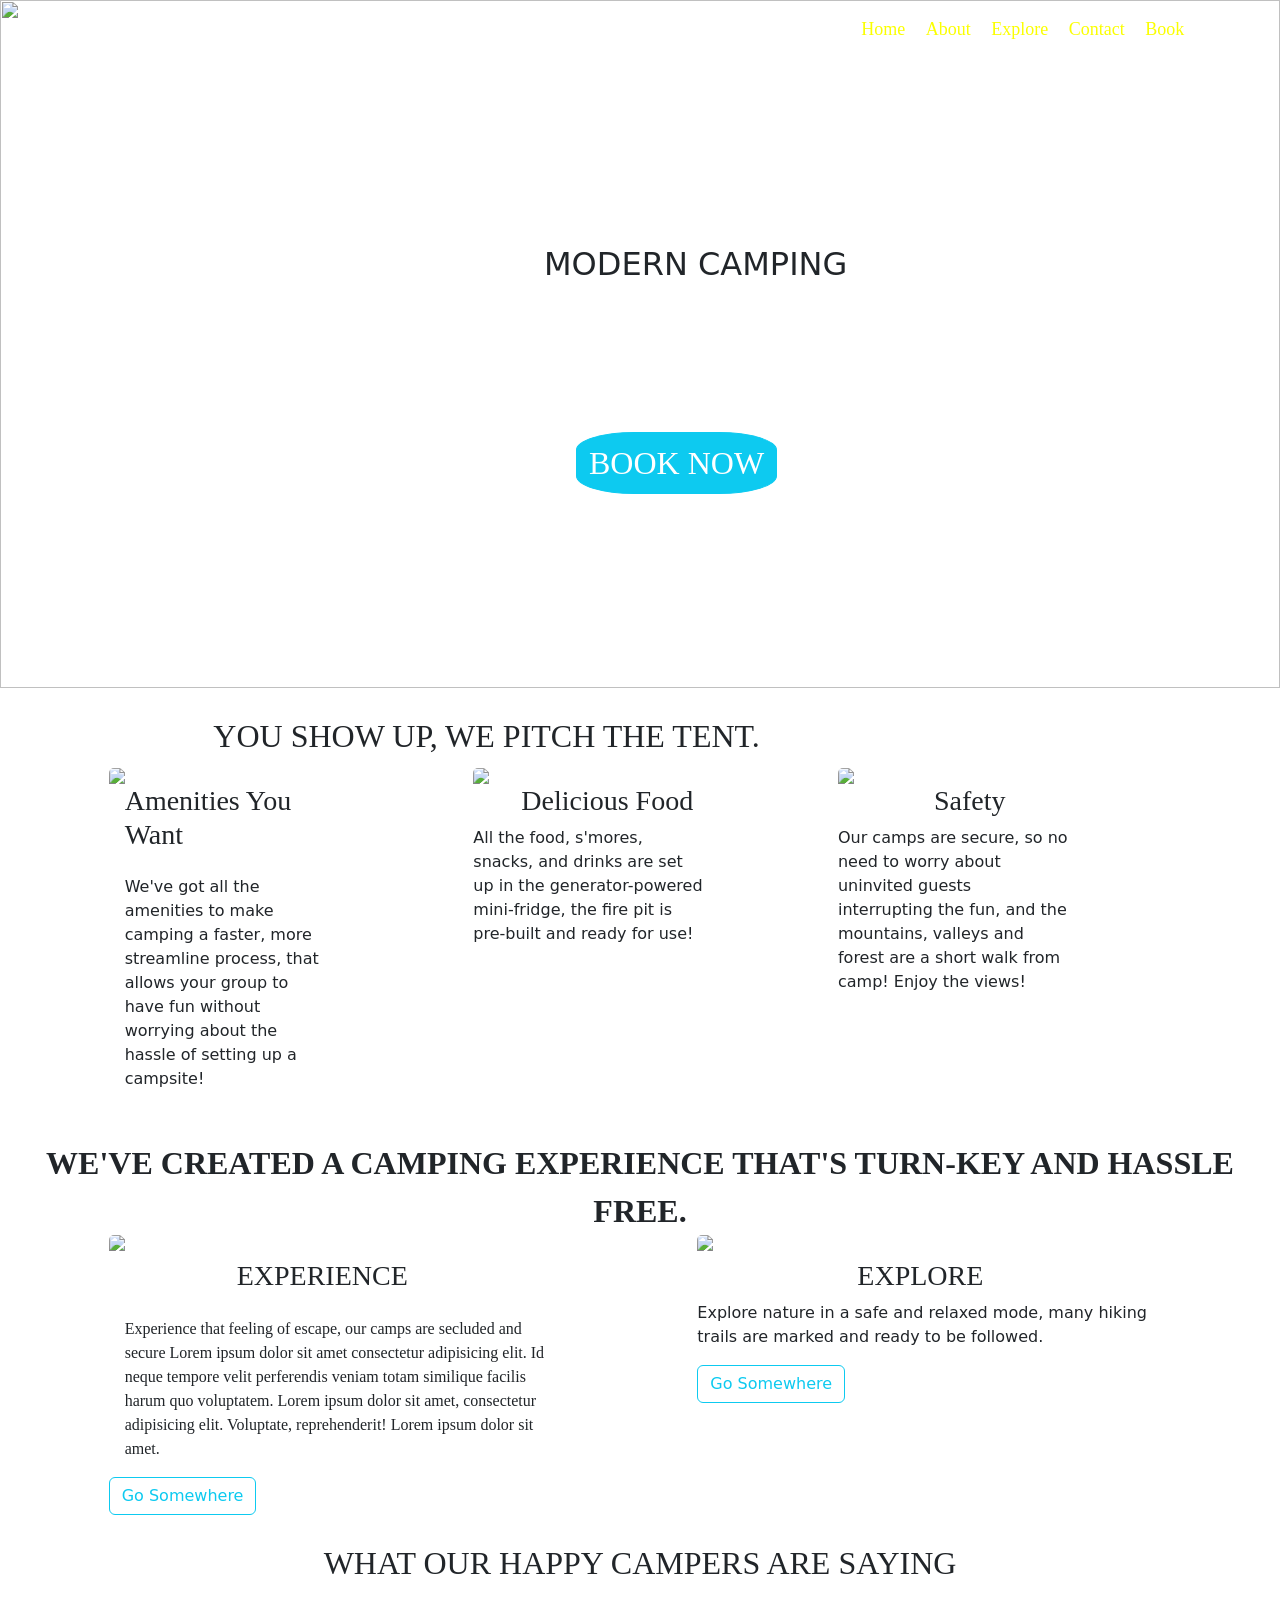
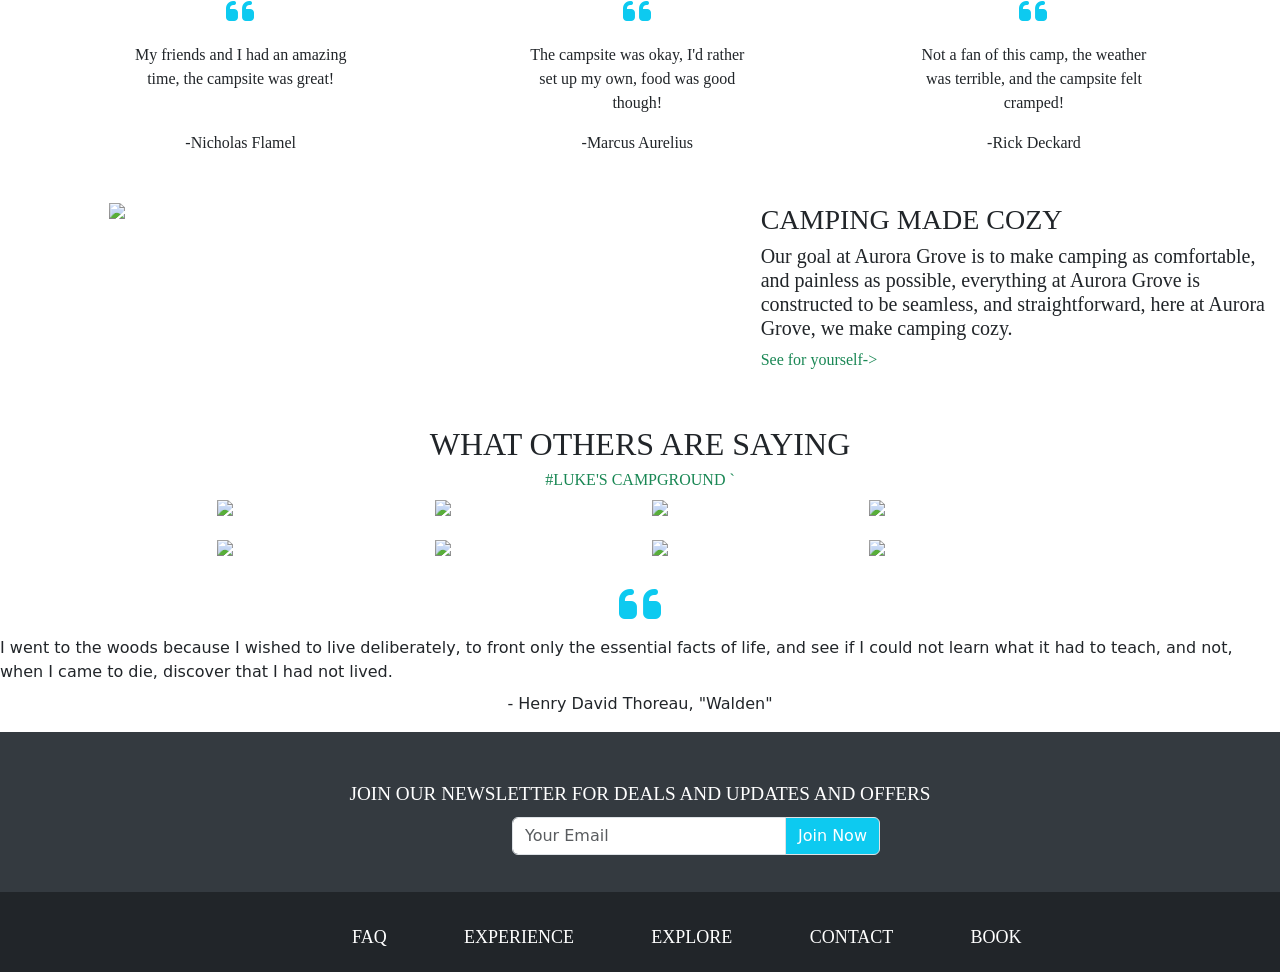
==== commit 80fb757a: "Update index.html" ====
--- a/index.html
+++ b/index.html
@@ -3,7 +3,7 @@
   <head>
     <meta charset="utf-8">
     <meta name="viewport" content="width=device-width, initial-scale=1">
-    <title>AURORA ROVE</title>
+    <title>AURORA</title>
     <link href="https://cdn.jsdelivr.net/npm/bootstrap@5.3.3/dist/css/bootstrap.min.css" rel="stylesheet" integrity="sha384-QWTKZyjpPEjISv5WaRU9OFeRpok6YctnYmDr5pNlyT2bRjXh0JMhjY6hW+ALEwIH" crossorigin="anonymous">
     <link rel="preconnect" href="https://fonts.googleapis.com">
 <link rel="preconnect" href="https://fonts.gstatic.com" crossorigin>
@@ -17,7 +17,7 @@
     <div class="laptop">
 <div class="bglight">
  <div class="nav">
-    <div class="text text-white mt-3 mx-3 col-sm-3">Aurora Grove</div>
+    <div class="text text-white mt-2 mx-3 col-sm-3">Aurora Grove</div>
     <div class="togglers offset-8 mt-3">
       <span href="#" class=" navtext mx-2">Home</span>
       <span href="#" class=" navtext mx-2">About</span>
@@ -52,32 +52,32 @@
     <!-- texts on background image over-->
 
     <div class="main">
-      <div class="text1 mt-4 offset-sm-4">YOU SHOW UP, WE PITCH THE TENT.</div>
+      <div class="text1 mt-4 offset-sm-2">YOU SHOW UP, WE PITCH THE TENT.</div>
       <div class="row pt-2">
-      <div class="card offset-sm-1" style="width: 20rem;">
+      <div class="card offset-sm-1" style="width: 16rem;">
         <img src="https://cdn-icons-png.flaticon.com/512/1879/1879760.png" class="card-img-top amen">
         <h3 class="card-title">Amenities You Want</h3>
         <div class="card-body">
-          <p class="card-text">We've got all the amenities to make camping a faster, more streamline process, that allows your group to have fun without worrying about the hassle of setting up a campsite!</p>
-        </div>
-      </div>
-      <div class="card offset-1" style="width: 20rem;">
+          <p class="card-text1">We've got all the amenities to make camping a faster, more streamline process, that allows your group to have fun without worrying about the hassle of setting up a campsite!</p>
+        </div>
+      </div>
+      <div class="card offset-1" style="width: 16rem;">
         <img src="https://cdn-icons-png.flaticon.com/512/472/472297.png" class="card-img-top amen">
         <h3 class="card-title1">Delicious Food</h3>
         <div class="card-body1">
-          <p class="card-text">All the food, s'mores, snacks, and drinks are set up in the generator-powered mini-fridge, the fire pit is pre-built and ready for use!</p>
-        </div>
-      </div>
-      <div class="card offset-1" style="width: 20rem;">
+          <p class="card-text2">All the food, s'mores, snacks, and drinks are set up in the generator-powered mini-fridge, the fire pit is pre-built and ready for use!</p>
+        </div>
+      </div>
+      <div class="card offset-1" style="width: 16rem;">
         <img src="https://violethairlounge.ca/admin/resources/icons/environmental-w360h360.png" class="card-img-top amen">
         <h3 class="card-title2">Safety</h3>
         <div class="card-body2">
-          <p class="card-text">Our camps are secure, so no need to worry about uninvited guests interrupting the fun, and the mountains, valleys and forest are a short walk from camp! Enjoy the views!</p>
+          <p class="card-text3">Our camps are secure, so no need to worry about uninvited guests interrupting the fun, and the mountains, valleys and forest are a short walk from camp! Enjoy the views!</p>
         </div>
       </div>
 </div>
       </div>
-      <div class="secondarymain pt-3">WE'VE CREATED A CAMPING EXPERIENCE THAT'S TURN-KEY AND HASSLE FREE.</div>
+      <div class="secondarymain pt-3 mx-1">WE'VE CREATED A CAMPING EXPERIENCE THAT'S TURN-KEY AND HASSLE FREE.</div>
       <div class="row second">
         <div class="card offset-sm-1" style="width: 30rem;">
           <img src="https://cache.desktopnexus.com/thumbseg/970/970202-bigthumbnail.jpg" class="card-img-top hassle">
@@ -102,21 +102,21 @@
       </div>
       <div class="campers pt-4">WHAT OUR HAPPY CAMPERS ARE SAYING</div>
       <div class="row pt-2">
-        <div class="card offset-1 col-sm-3" style="width: 20rem;">
+        <div class="card offset-1 col-sm-3" style="width: 18rem;">
           <i class="fa-solid fa-quote-left text-info"></i>
           <div class="card-body camp">
             <p class="card-text text-center quotes">My friends and I had an amazing time, the campsite was great!</p>
           </div>
           <div class="name text-center">-Nicholas Flamel</div>
         </div>
-        <div class="card offset-1 col-sm-3" style="width: 20rem;">
+        <div class="card offset-1 col-sm-3" style="width: 18rem;">
           <i class="fa-solid fa-quote-left text-info"></i>
           <div class="card-body camp">
             <p class="card-text text-center quotes">The campsite was okay, I'd rather set up my own, food was good though!</p>
           </div>
           <div class="name text-center">-Marcus Aurelius</div>
         </div>
-        <div class="card offset-1 col-sm-3" style="width: 20rem;">
+        <div class="card offset-1 col-sm-3" style="width: 18rem;">
           <i class="fa-solid fa-quote-left text-info"></i>
           <div class="card-body camp">
             <p class="card-text text-center quotes">Not a fan of this camp, the weather was terrible, and the campsite felt cramped!</p>
